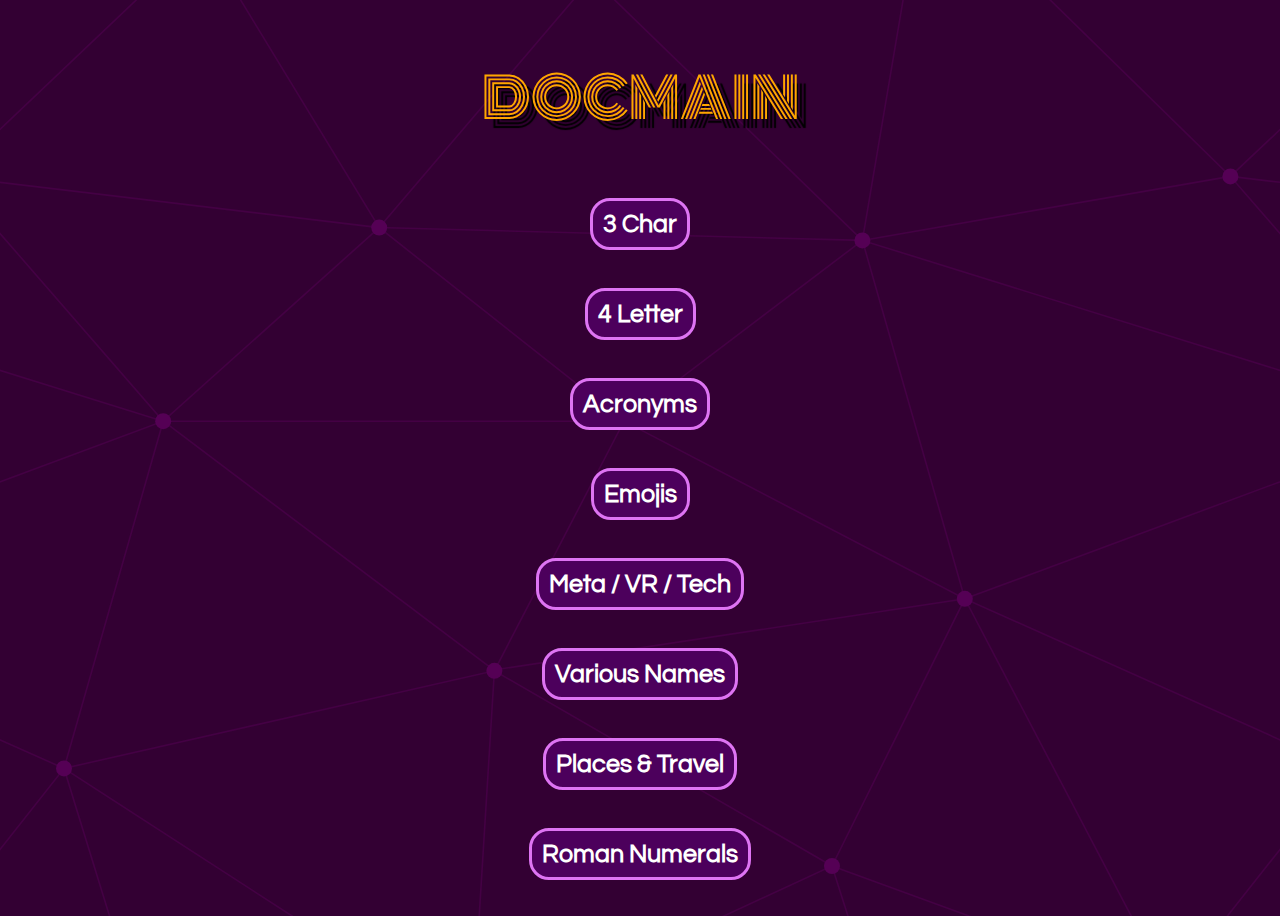
==== index.html @ d722712d "Update index.html" ====
<!DOCTYPE html>
<html lang="en">
<head>
    <meta charset="UTF-8">
    <meta http-equiv="X-UA-Compatible" content="IE=edge">
    <meta name="viewport" content="width=device-width, initial-scale=1.0">
    <link rel="stylesheet" href="style.css">
    <link rel="shortcut icon" href="icon.png" type="image/png">
    <link rel="apple-touch-icon" sizes="57x57" href="/apple-icon-57x57.png">
<link rel="apple-touch-icon" sizes="60x60" href="/apple-icon-60x60.png">
<link rel="apple-touch-icon" sizes="72x72" href="/apple-icon-72x72.png">
<link rel="apple-touch-icon" sizes="76x76" href="/apple-icon-76x76.png">
<link rel="apple-touch-icon" sizes="114x114" href="/apple-icon-114x114.png">
<link rel="apple-touch-icon" sizes="120x120" href="/apple-icon-120x120.png">
<link rel="apple-touch-icon" sizes="144x144" href="/apple-icon-144x144.png">
<link rel="apple-touch-icon" sizes="152x152" href="/apple-icon-152x152.png">
<link rel="apple-touch-icon" sizes="180x180" href="/apple-icon-180x180.png">
<link rel="icon" type="image/png" sizes="192x192"  href="/android-icon-192x192.png">
<link rel="icon" type="image/png" sizes="32x32" href="/favicon-32x32.png">
<link rel="icon" type="image/png" sizes="96x96" href="/favicon-96x96.png">
<link rel="icon" type="image/png" sizes="16x16" href="/favicon-16x16.png">
<link rel="manifest" href="/manifest.json">
<meta name="msapplication-TileColor" content="#ffffff">
<meta name="msapplication-TileImage" content="/ms-icon-144x144.png">
    <title>DOCMAIN</title>
</head>
<body class="bg">
    <div class="head">
        <h1>DOCMAIN</h1>
    </div>
    <div class="domains">
        <a href="3char.html" target="_self">3 Char</a></br>
        <a href="4l.html" target="_self">4 Letter</a></br>
        <a href="acronyms.html" target="_self">Acronyms</a></br>
        <a href="emojis.html" target="_self">Emojis</a></br>
        <a href="meta.html" target="_self">Meta / VR / Tech</a></br>
        <a href="various.html" target="_self">Various Names</a></br>
        <a href="places.html" target="_self">Places & Travel</a></br>
        <a href="roman.html" target="_self">Roman Numerals</a></br>
    </div>
</body>
</html>
---- style.css ----
@import url('https://fonts.googleapis.com/css2?family=Monoton&family=Questrial&display=swap');

body{ 
    background: url(./back.svg) no-repeat center fixed; 
    -webkit-background-size: cover;
    -moz-background-size: cover;
    -o-background-size: cover;
    background-size: cover;
}
.head, .nego, .domains{
    display: flex;
    flex-direction: column;
    align-items: center;
}
.nego p{
    color: rgb(0, 0, 0);
    background-color: white;
    border: 3px solid #000000;
    padding: 10px;
    font-weight: bolder;
}
.head h1{
    font-family: 'Monoton', cursive;
    font-size:55px;
    font-weight: 100;
    text-shadow: 9px 9px 1px black;
    color: rgb(255 165 0);
    padding: 10px;

}
.domains a{
font-family: 'Questrial', sans-serif;
    background-color: rgb(76 0 92);
    padding: 10px;
    margin: 10px;
    font-size: 25px;
    color: rgb(255, 255, 255);
    text-decoration: none;
    font-weight: bolder;
    border: 3px solid #de74f3;
    border-radius: 20px;
}
.domains a:hover{
font-family: 'Questrial', sans-serif;
    background-color: aqua;
    color: black;
    transition: 0.3s;
    border: 3px solid #03a9f4;
}
.domains p{
font-family: 'Questrial', sans-serif;
    font-style: normal;
    font-weight:500;
    font-size: 20px;
}
#desc{
    font-style: italic;
    font-weight: normal;
    font-size: 17px;
}
.domains a, .domains p{
    display: inline;
}
.domains{
    display: flex;
    flex-direction: column;
    flex-wrap: wrap;
}
.HNS{
    font-size: 30px;
    display: inline;
    color: red;
    font-weight: bold;
}
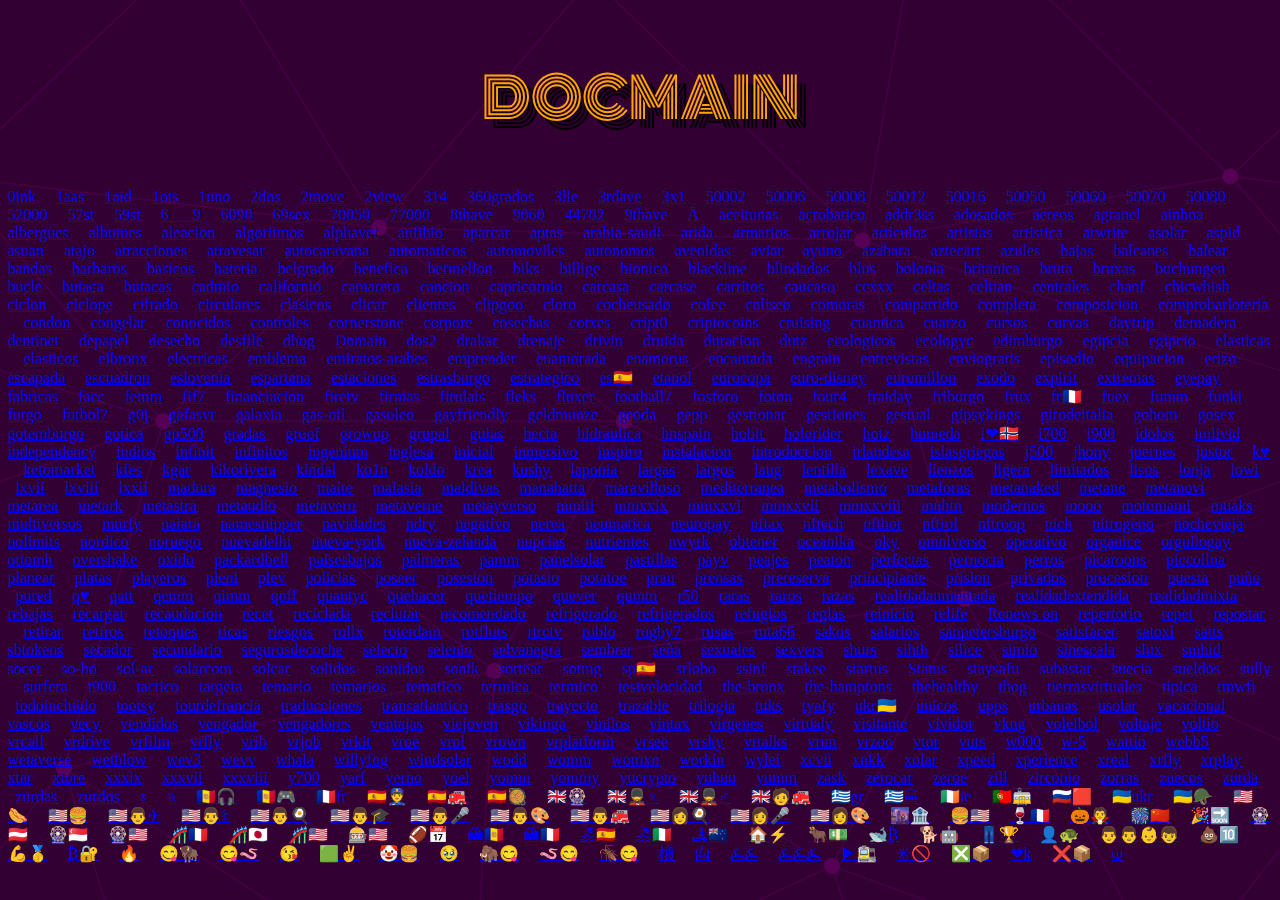
==== commit c6f7eac4: "Update index.html" ====
--- a/index.html
+++ b/index.html
@@ -28,15 +28,3454 @@
     <div class="head">
         <h1>DOCMAIN</h1>
     </div>
-    <div class="domains">
-        <a href="3char.html" target="_self">3 Char</a></br>
-        <a href="4l.html" target="_self">4 Letter</a></br>
-        <a href="acronyms.html" target="_self">Acronyms</a></br>
-        <a href="emojis.html" target="_self">Emojis</a></br>
-        <a href="meta.html" target="_self">Meta / VR / Tech</a></br>
-        <a href="various.html" target="_self">Various Names</a></br>
-        <a href="places.html" target="_self">Places & Travel</a></br>
-        <a href="roman.html" target="_self">Roman Numerals</a></br>
+    <div>
+<tr>
+<td><a href="https://www.namebase.io/domains/0ink/" target="_blank">0ink</a></td>
+<td>&nbsp;</td>
+<td>&nbsp;</td>
+</tr>
+<tr>
+<td><a href="https://www.namebase.io/domains/1aas/" target="_blank">1aas</a></td>
+<td>&nbsp;</td>
+<td>&nbsp;</td>
+</tr>
+<tr>
+<td><a href="https://www.namebase.io/domains/1aid/" target="_blank">1aid</a></td>
+<td>&nbsp;</td>
+<td>&nbsp;</td>
+</tr>
+<tr>
+<td><a href="https://www.namebase.io/domains/1ots/" target="_blank">1ots</a></td>
+<td>&nbsp;</td>
+<td>&nbsp;</td>
+</tr>
+<tr>
+<td><a href="https://www.namebase.io/domains/1uno/" target="_blank">1uno</a></td>
+<td>&nbsp;</td>
+<td>&nbsp;</td>
+</tr>
+<tr>
+<td><a href="https://www.namebase.io/domains/2dos/" target="_blank">2dos</a></td>
+<td>&nbsp;</td>
+<td>&nbsp;</td>
+</tr>
+<tr>
+<td><a href="https://www.namebase.io/domains/2move/" target="_blank">2move</a></td>
+<td>&nbsp;</td>
+<td>&nbsp;</td>
+</tr>
+<tr>
+<td><a href="https://www.namebase.io/domains/2view/" target="_blank">2view</a></td>
+<td>&nbsp;</td>
+<td>&nbsp;</td>
+</tr>
+<tr>
+<td><a href="https://www.namebase.io/domains/314/" target="_blank">314</a></td>
+<td>&nbsp;</td>
+<td>&nbsp;</td>
+</tr>
+<tr>
+<td><a href="https://www.namebase.io/domains/360grados/" target="_blank">360grados</a></td>
+<td>&nbsp;</td>
+<td>&nbsp;</td>
+</tr>
+<tr>
+<td><a href="https://www.namebase.io/domains/3lle/" target="_blank">3lle</a></td>
+<td>&nbsp;</td>
+<td>&nbsp;</td>
+</tr>
+<tr>
+<td><a href="https://www.namebase.io/domains/3rdave/" target="_blank">3rdave</a></td>
+<td>&nbsp;</td>
+<td>&nbsp;</td>
+</tr>
+<tr>
+<td><a href="https://www.namebase.io/domains/3x1/" target="_blank">3x1</a></td>
+<td>&nbsp;</td>
+<td>&nbsp;</td>
+</tr>
+<tr>
+<td><a href="https://www.namebase.io/domains/50002/" target="_blank">50002</a></td>
+<td>&nbsp;</td>
+<td>&nbsp;</td>
+</tr>
+<tr>
+<td><a href="https://www.namebase.io/domains/50006/" target="_blank">50006</a></td>
+<td>&nbsp;</td>
+<td>&nbsp;</td>
+</tr>
+<tr>
+<td><a href="https://www.namebase.io/domains/50008/" target="_blank">50008</a></td>
+<td>&nbsp;</td>
+<td>&nbsp;</td>
+</tr>
+<tr>
+<td><a href="https://www.namebase.io/domains/50012/" target="_blank">50012</a></td>
+<td>&nbsp;</td>
+<td>&nbsp;</td>
+</tr>
+<tr>
+<td><a href="https://www.namebase.io/domains/50016/" target="_blank">50016</a></td>
+<td>&nbsp;</td>
+<td>&nbsp;</td>
+</tr>
+<tr>
+<td><a href="https://www.namebase.io/domains/50050/" target="_blank">50050</a></td>
+<td>&nbsp;</td>
+<td>&nbsp;</td>
+</tr>
+<tr>
+<td><a href="https://www.namebase.io/domains/50060/" target="_blank">50060</a></td>
+<td>&nbsp;</td>
+<td>&nbsp;</td>
+</tr>
+<tr>
+<td><a href="https://www.namebase.io/domains/50070/" target="_blank">50070</a></td>
+<td>&nbsp;</td>
+<td>&nbsp;</td>
+</tr>
+<tr>
+<td><a href="https://www.namebase.io/domains/50080/" target="_blank">50080</a></td>
+<td>&nbsp;</td>
+<td>&nbsp;</td>
+</tr>
+<tr>
+<td><a href="https://www.namebase.io/domains/52000/" target="_blank">52000</a></td>
+<td>&nbsp;</td>
+<td>&nbsp;</td>
+</tr>
+<tr>
+<td><a href="https://www.namebase.io/domains/57st/" target="_blank">57st</a></td>
+<td>&nbsp;</td>
+<td>&nbsp;</td>
+</tr>
+<tr>
+<td><a href="https://www.namebase.io/domains/59st/" target="_blank">59st</a></td>
+<td>&nbsp;</td>
+<td>&nbsp;</td>
+</tr>
+<tr>
+<td><a href="https://www.namebase.io/domains/6___9/" target="_blank">6___9</a></td>
+<td>&nbsp;</td>
+<td>&nbsp;</td>
+</tr>
+<tr>
+<td><a href="https://www.namebase.io/domains/6090/" target="_blank">6090</a></td>
+<td>&nbsp;</td>
+<td>&nbsp;</td>
+</tr>
+<tr>
+<td><a href="https://www.namebase.io/domains/69sex/" target="_blank">69sex</a></td>
+<td>&nbsp;</td>
+<td>&nbsp;</td>
+</tr>
+<tr>
+<td><a href="https://www.namebase.io/domains/70050/" target="_blank">70050</a></td>
+<td>&nbsp;</td>
+<td>&nbsp;</td>
+</tr>
+<tr>
+<td><a href="https://www.namebase.io/domains/77000/" target="_blank">77000</a></td>
+<td>&nbsp;</td>
+<td>&nbsp;</td>
+</tr>
+<tr>
+<td><a href="https://www.namebase.io/domains/8thave/" target="_blank">8thave</a></td>
+<td>&nbsp;</td>
+<td>&nbsp;</td>
+</tr>
+<tr>
+<td><a href="https://www.namebase.io/domains/9060/" target="_blank">9060</a></td>
+<td>&nbsp;</td>
+<td>&nbsp;</td>
+</tr>
+<tr>
+<td><a href="https://www.namebase.io/domains/9-8/" target="_blank">44782</a></td>
+<td>&nbsp;</td>
+<td>&nbsp;</td>
+</tr>
+<tr>
+<td><a href="https://www.namebase.io/domains/9thave/" target="_blank">9thave</a></td>
+<td>&nbsp;</td>
+<td>&nbsp;</td>
+</tr>
+<tr>
+<td><a href="https://www.namebase.io/domains/xn--xda/" target="_blank">Ā</a></td>
+<td>&nbsp;</td>
+<td>&nbsp;</td>
+</tr>
+<tr>
+<td><a href="https://www.namebase.io/domains/aceitunas/" target="_blank">aceitunas</a></td>
+<td>&nbsp;</td>
+<td>&nbsp;</td>
+</tr>
+<tr>
+<td><a href="https://www.namebase.io/domains/acrobatico/" target="_blank">acrobatico</a></td>
+<td>&nbsp;</td>
+<td>&nbsp;</td>
+</tr>
+<tr>
+<td><a href="https://www.namebase.io/domains/addr3ss/" target="_blank">addr3ss</a></td>
+<td>&nbsp;</td>
+<td>&nbsp;</td>
+</tr>
+<tr>
+<td><a href="https://www.namebase.io/domains/adosados/" target="_blank">adosados</a></td>
+<td>&nbsp;</td>
+<td>&nbsp;</td>
+</tr>
+<tr>
+<td><a href="https://www.namebase.io/domains/aereos/" target="_blank">aereos</a></td>
+<td>&nbsp;</td>
+<td>&nbsp;</td>
+</tr>
+<tr>
+<td><a href="https://www.namebase.io/domains/agranel/" target="_blank">agranel</a></td>
+<td>&nbsp;</td>
+<td>&nbsp;</td>
+</tr>
+<tr>
+<td><a href="https://www.namebase.io/domains/ainhoa/" target="_blank">ainhoa</a></td>
+<td>&nbsp;</td>
+<td>&nbsp;</td>
+</tr>
+<tr>
+<td><a href="https://www.namebase.io/domains/albergues/" target="_blank">albergues</a></td>
+<td>&nbsp;</td>
+<td>&nbsp;</td>
+</tr>
+<tr>
+<td><a href="https://www.namebase.io/domains/albumes/" target="_blank">albumes</a></td>
+<td>&nbsp;</td>
+<td>&nbsp;</td>
+</tr>
+<tr>
+<td><a href="https://www.namebase.io/domains/aleacion/" target="_blank">aleacion</a></td>
+<td>&nbsp;</td>
+<td>&nbsp;</td>
+</tr>
+<tr>
+<td><a href="https://www.namebase.io/domains/algoritmos/" target="_blank">algoritmos</a></td>
+<td>&nbsp;</td>
+<td>&nbsp;</td>
+</tr>
+<tr>
+<td><a href="https://www.namebase.io/domains/alphavet/" target="_blank">alphavet</a></td>
+<td>&nbsp;</td>
+<td>&nbsp;</td>
+</tr>
+<tr>
+<td><a href="https://www.namebase.io/domains/anfibio/" target="_blank">anfibio</a></td>
+<td>&nbsp;</td>
+<td>&nbsp;</td>
+</tr>
+<tr>
+<td><a href="https://www.namebase.io/domains/aparcar/" target="_blank">aparcar</a></td>
+<td>&nbsp;</td>
+<td>&nbsp;</td>
+</tr>
+<tr>
+<td><a href="https://www.namebase.io/domains/aptas/" target="_blank">aptas</a></td>
+<td>&nbsp;</td>
+<td>&nbsp;</td>
+</tr>
+<tr>
+<td><a href="https://www.namebase.io/domains/arabia-saudi/" target="_blank">arabia-saudi</a></td>
+<td>&nbsp;</td>
+<td>&nbsp;</td>
+</tr>
+<tr>
+<td><a href="https://www.namebase.io/domains/arida/" target="_blank">arida</a></td>
+<td>&nbsp;</td>
+<td>&nbsp;</td>
+</tr>
+<tr>
+<td><a href="https://www.namebase.io/domains/armarios/" target="_blank">armarios</a></td>
+<td>&nbsp;</td>
+<td>&nbsp;</td>
+</tr>
+<tr>
+<td><a href="https://www.namebase.io/domains/arrojar/" target="_blank">arrojar</a></td>
+<td>&nbsp;</td>
+<td>&nbsp;</td>
+</tr>
+<tr>
+<td><a href="https://www.namebase.io/domains/articulos/" target="_blank">articulos</a></td>
+<td>&nbsp;</td>
+<td>&nbsp;</td>
+</tr>
+<tr>
+<td><a href="https://www.namebase.io/domains/artistas/" target="_blank">artistas</a></td>
+<td>&nbsp;</td>
+<td>&nbsp;</td>
+</tr>
+<tr>
+<td><a href="https://www.namebase.io/domains/artistica/" target="_blank">artistica</a></td>
+<td>&nbsp;</td>
+<td>&nbsp;</td>
+</tr>
+<tr>
+<td><a href="https://www.namebase.io/domains/arwrite/" target="_blank">arwrite</a></td>
+<td>&nbsp;</td>
+<td>&nbsp;</td>
+</tr>
+<tr>
+<td><a href="https://www.namebase.io/domains/asolar/" target="_blank">asolar</a></td>
+<td>&nbsp;</td>
+<td>&nbsp;</td>
+</tr>
+<tr>
+<td><a href="https://www.namebase.io/domains/aspid/" target="_blank">aspid</a></td>
+<td>&nbsp;</td>
+<td>&nbsp;</td>
+</tr>
+<tr>
+<td><a href="https://www.namebase.io/domains/asuan/" target="_blank">asuan</a></td>
+<td>&nbsp;</td>
+<td>&nbsp;</td>
+</tr>
+<tr>
+<td><a href="https://www.namebase.io/domains/atajo/" target="_blank">atajo</a></td>
+<td>&nbsp;</td>
+<td>&nbsp;</td>
+</tr>
+<tr>
+<td><a href="https://www.namebase.io/domains/atracciones/" target="_blank">atracciones</a></td>
+<td>&nbsp;</td>
+<td>&nbsp;</td>
+</tr>
+<tr>
+<td><a href="https://www.namebase.io/domains/atravesar/" target="_blank">atravesar</a></td>
+<td>&nbsp;</td>
+<td>&nbsp;</td>
+</tr>
+<tr>
+<td><a href="https://www.namebase.io/domains/autocaravana/" target="_blank">autocaravana</a></td>
+<td>&nbsp;</td>
+<td>&nbsp;</td>
+</tr>
+<tr>
+<td><a href="https://www.namebase.io/domains/automaticos/" target="_blank">automaticos</a></td>
+<td>&nbsp;</td>
+<td>&nbsp;</td>
+</tr>
+<tr>
+<td><a href="https://www.namebase.io/domains/automoviles/" target="_blank">automoviles</a></td>
+<td>&nbsp;</td>
+<td>&nbsp;</td>
+</tr>
+<tr>
+<td><a href="https://www.namebase.io/domains/autonomos/" target="_blank">autonomos</a></td>
+<td>&nbsp;</td>
+<td>&nbsp;</td>
+</tr>
+<tr>
+<td><a href="https://www.namebase.io/domains/avenidas/" target="_blank">avenidas</a></td>
+<td>&nbsp;</td>
+<td>&nbsp;</td>
+</tr>
+<tr>
+<td><a href="https://www.namebase.io/domains/aviar/" target="_blank">aviar</a></td>
+<td>&nbsp;</td>
+<td>&nbsp;</td>
+</tr>
+<tr>
+<td><a href="https://www.namebase.io/domains/ayuno/" target="_blank">ayuno</a></td>
+<td>&nbsp;</td>
+<td>&nbsp;</td>
+</tr>
+<tr>
+<td><a href="https://www.namebase.io/domains/azahara/" target="_blank">azahara</a></td>
+<td>&nbsp;</td>
+<td>&nbsp;</td>
+</tr>
+<tr>
+<td><a href="https://www.namebase.io/domains/aztecart/" target="_blank">aztecart</a></td>
+<td>&nbsp;</td>
+<td>&nbsp;</td>
+</tr>
+<tr>
+<td><a href="https://www.namebase.io/domains/azules/" target="_blank">azules</a></td>
+<td>&nbsp;</td>
+<td>&nbsp;</td>
+</tr>
+<tr>
+<td><a href="https://www.namebase.io/domains/bajas/" target="_blank">bajas</a></td>
+<td>&nbsp;</td>
+<td>&nbsp;</td>
+</tr>
+<tr>
+<td><a href="https://www.namebase.io/domains/balcanes/" target="_blank">balcanes</a></td>
+<td>&nbsp;</td>
+<td>&nbsp;</td>
+</tr>
+<tr>
+<td><a href="https://www.namebase.io/domains/balear/" target="_blank">balear</a></td>
+<td>&nbsp;</td>
+<td>&nbsp;</td>
+</tr>
+<tr>
+<td><a href="https://www.namebase.io/domains/bandas/" target="_blank">bandas</a></td>
+<td>&nbsp;</td>
+<td>&nbsp;</td>
+</tr>
+<tr>
+<td><a href="https://www.namebase.io/domains/barbaros/" target="_blank">barbaros</a></td>
+<td>&nbsp;</td>
+<td>&nbsp;</td>
+</tr>
+<tr>
+<td><a href="https://www.namebase.io/domains/basicos/" target="_blank">basicos</a></td>
+<td>&nbsp;</td>
+<td>&nbsp;</td>
+</tr>
+<tr>
+<td><a href="https://www.namebase.io/domains/bateria/" target="_blank">bateria</a></td>
+<td>&nbsp;</td>
+<td>&nbsp;</td>
+</tr>
+<tr>
+<td><a href="https://www.namebase.io/domains/belgrado/" target="_blank">belgrado</a></td>
+<td>&nbsp;</td>
+<td>&nbsp;</td>
+</tr>
+<tr>
+<td><a href="https://www.namebase.io/domains/benefica/" target="_blank">benefica</a></td>
+<td>&nbsp;</td>
+<td>&nbsp;</td>
+</tr>
+<tr>
+<td><a href="https://www.namebase.io/domains/bermellon/" target="_blank">bermellon</a></td>
+<td>&nbsp;</td>
+<td>&nbsp;</td>
+</tr>
+<tr>
+<td><a href="https://www.namebase.io/domains/biks/" target="_blank">biks</a></td>
+<td>&nbsp;</td>
+<td>&nbsp;</td>
+</tr>
+<tr>
+<td><a href="https://www.namebase.io/domains/billige/" target="_blank">billige</a></td>
+<td>&nbsp;</td>
+<td>&nbsp;</td>
+</tr>
+<tr>
+<td><a href="https://www.namebase.io/domains/bionico/" target="_blank">bionico</a></td>
+<td>&nbsp;</td>
+<td>&nbsp;</td>
+</tr>
+<tr>
+<td><a href="https://www.namebase.io/domains/blackline/" target="_blank">blackline</a></td>
+<td>&nbsp;</td>
+<td>&nbsp;</td>
+</tr>
+<tr>
+<td><a href="https://www.namebase.io/domains/blindados/" target="_blank">blindados</a></td>
+<td>&nbsp;</td>
+<td>&nbsp;</td>
+</tr>
+<tr>
+<td><a href="https://www.namebase.io/domains/blus/" target="_blank">blus</a></td>
+<td>&nbsp;</td>
+<td>&nbsp;</td>
+</tr>
+<tr>
+<td><a href="https://www.namebase.io/domains/bolonia/" target="_blank">bolonia</a></td>
+<td>&nbsp;</td>
+<td>&nbsp;</td>
+</tr>
+<tr>
+<td><a href="https://www.namebase.io/domains/britanica/" target="_blank">britanica</a></td>
+<td>&nbsp;</td>
+<td>&nbsp;</td>
+</tr>
+<tr>
+<td><a href="https://www.namebase.io/domains/bruta/" target="_blank">bruta</a></td>
+<td>&nbsp;</td>
+<td>&nbsp;</td>
+</tr>
+<tr>
+<td><a href="https://www.namebase.io/domains/bruxas/" target="_blank">bruxas</a></td>
+<td>&nbsp;</td>
+<td>&nbsp;</td>
+</tr>
+<tr>
+<td><a href="https://www.namebase.io/domains/buchungen/" target="_blank">buchungen</a></td>
+<td>&nbsp;</td>
+<td>&nbsp;</td>
+</tr>
+<tr>
+<td><a href="https://www.namebase.io/domains/bucle/" target="_blank">bucle</a></td>
+<td>&nbsp;</td>
+<td>&nbsp;</td>
+</tr>
+<tr>
+<td><a href="https://www.namebase.io/domains/butaca/" target="_blank">butaca</a></td>
+<td>&nbsp;</td>
+<td>&nbsp;</td>
+</tr>
+<tr>
+<td><a href="https://www.namebase.io/domains/butacas/" target="_blank">butacas</a></td>
+<td>&nbsp;</td>
+<td>&nbsp;</td>
+</tr>
+<tr>
+<td><a href="https://www.namebase.io/domains/cadmio/" target="_blank">cadmio</a></td>
+<td>&nbsp;</td>
+<td>&nbsp;</td>
+</tr>
+<tr>
+<td><a href="https://www.namebase.io/domains/californio/" target="_blank">californio</a></td>
+<td>&nbsp;</td>
+<td>&nbsp;</td>
+</tr>
+<tr>
+<td><a href="https://www.namebase.io/domains/camarera/" target="_blank">camarera</a></td>
+<td>&nbsp;</td>
+<td>&nbsp;</td>
+</tr>
+<tr>
+<td><a href="https://www.namebase.io/domains/cancion/" target="_blank">cancion</a></td>
+<td>&nbsp;</td>
+<td>&nbsp;</td>
+</tr>
+<tr>
+<td><a href="https://www.namebase.io/domains/capricornio/" target="_blank">capricornio</a></td>
+<td>&nbsp;</td>
+<td>&nbsp;</td>
+</tr>
+<tr>
+<td><a href="https://www.namebase.io/domains/carcasa/" target="_blank">carcasa</a></td>
+<td>&nbsp;</td>
+<td>&nbsp;</td>
+</tr>
+<tr>
+<td><a href="https://www.namebase.io/domains/carcase/" target="_blank">carcase</a></td>
+<td>&nbsp;</td>
+<td>&nbsp;</td>
+</tr>
+<tr>
+<td><a href="https://www.namebase.io/domains/carritos/" target="_blank">carritos</a></td>
+<td>&nbsp;</td>
+<td>&nbsp;</td>
+</tr>
+<tr>
+<td><a href="https://www.namebase.io/domains/caucaso/" target="_blank">caucaso</a></td>
+<td>&nbsp;</td>
+<td>&nbsp;</td>
+</tr>
+<tr>
+<td><a href="https://www.namebase.io/domains/ccxxx/" target="_blank">ccxxx</a></td>
+<td>&nbsp;</td>
+<td>&nbsp;</td>
+</tr>
+<tr>
+<td><a href="https://www.namebase.io/domains/celtas/" target="_blank">celtas</a></td>
+<td>&nbsp;</td>
+<td>&nbsp;</td>
+</tr>
+<tr>
+<td><a href="https://www.namebase.io/domains/celtian/" target="_blank">celtian</a></td>
+<td>&nbsp;</td>
+<td>&nbsp;</td>
+</tr>
+<tr>
+<td><a href="https://www.namebase.io/domains/centrales/" target="_blank">centrales</a></td>
+<td>&nbsp;</td>
+<td>&nbsp;</td>
+</tr>
+<tr>
+<td><a href="https://www.namebase.io/domains/chanf/" target="_blank">chanf</a></td>
+<td>&nbsp;</td>
+<td>&nbsp;</td>
+</tr>
+<tr>
+<td><a href="https://www.namebase.io/domains/chicwhish/" target="_blank">chicwhish</a></td>
+<td>&nbsp;</td>
+<td>&nbsp;</td>
+</tr>
+<tr>
+<td><a href="https://www.namebase.io/domains/ciclon/" target="_blank">ciclon</a></td>
+<td>&nbsp;</td>
+<td>&nbsp;</td>
+</tr>
+<tr>
+<td><a href="https://www.namebase.io/domains/ciclope/" target="_blank">ciclope</a></td>
+<td>&nbsp;</td>
+<td>&nbsp;</td>
+</tr>
+<tr>
+<td><a href="https://www.namebase.io/domains/cifrado/" target="_blank">cifrado</a></td>
+<td>&nbsp;</td>
+<td>&nbsp;</td>
+</tr>
+<tr>
+<td><a href="https://www.namebase.io/domains/circulares/" target="_blank">circulares</a></td>
+<td>&nbsp;</td>
+<td>&nbsp;</td>
+</tr>
+<tr>
+<td><a href="https://www.namebase.io/domains/clasicos/" target="_blank">clasicos</a></td>
+<td>&nbsp;</td>
+<td>&nbsp;</td>
+</tr>
+<tr>
+<td><a href="https://www.namebase.io/domains/clicar/" target="_blank">clicar</a></td>
+<td>&nbsp;</td>
+<td>&nbsp;</td>
+</tr>
+<tr>
+<td><a href="https://www.namebase.io/domains/clientes/" target="_blank">clientes</a></td>
+<td>&nbsp;</td>
+<td>&nbsp;</td>
+</tr>
+<tr>
+<td><a href="https://www.namebase.io/domains/clipgoo/" target="_blank">clipgoo</a></td>
+<td>&nbsp;</td>
+<td>&nbsp;</td>
+</tr>
+<tr>
+<td><a href="https://www.namebase.io/domains/cloro/" target="_blank">cloro</a></td>
+<td>&nbsp;</td>
+<td>&nbsp;</td>
+</tr>
+<tr>
+<td><a href="https://www.namebase.io/domains/cocheusado/" target="_blank">cocheusado</a></td>
+<td>&nbsp;</td>
+<td>&nbsp;</td>
+</tr>
+<tr>
+<td><a href="https://www.namebase.io/domains/cofee/" target="_blank">cofee</a></td>
+<td>&nbsp;</td>
+<td>&nbsp;</td>
+</tr>
+<tr>
+<td><a href="https://www.namebase.io/domains/coliseo/" target="_blank">coliseo</a></td>
+<td>&nbsp;</td>
+<td>&nbsp;</td>
+</tr>
+<tr>
+<td><a href="https://www.namebase.io/domains/comoras/" target="_blank">comoras</a></td>
+<td>&nbsp;</td>
+<td>&nbsp;</td>
+</tr>
+<tr>
+<td><a href="https://www.namebase.io/domains/compartido/" target="_blank">compartido</a></td>
+<td>&nbsp;</td>
+<td>&nbsp;</td>
+</tr>
+<tr>
+<td><a href="https://www.namebase.io/domains/completa/" target="_blank">completa</a></td>
+<td>&nbsp;</td>
+<td>&nbsp;</td>
+</tr>
+<tr>
+<td><a href="https://www.namebase.io/domains/composicion/" target="_blank">composicion</a></td>
+<td>&nbsp;</td>
+<td>&nbsp;</td>
+</tr>
+<tr>
+<td><a href="https://www.namebase.io/domains/comprobarloteria/" target="_blank">comprobarloteria</a></td>
+<td>&nbsp;</td>
+<td>&nbsp;</td>
+</tr>
+<tr>
+<td><a href="https://www.namebase.io/domains/condon/" target="_blank">condon</a></td>
+<td>&nbsp;</td>
+<td>&nbsp;</td>
+</tr>
+<tr>
+<td><a href="https://www.namebase.io/domains/congelar/" target="_blank">congelar</a></td>
+<td>&nbsp;</td>
+<td>&nbsp;</td>
+</tr>
+<tr>
+<td><a href="https://www.namebase.io/domains/conocidos/" target="_blank">conocidos</a></td>
+<td>&nbsp;</td>
+<td>&nbsp;</td>
+</tr>
+<tr>
+<td><a href="https://www.namebase.io/domains/controles/" target="_blank">controles</a></td>
+<td>&nbsp;</td>
+<td>&nbsp;</td>
+</tr>
+<tr>
+<td><a href="https://www.namebase.io/domains/cornerstone/" target="_blank">cornerstone</a></td>
+<td>&nbsp;</td>
+<td>&nbsp;</td>
+</tr>
+<tr>
+<td><a href="https://www.namebase.io/domains/corpore/" target="_blank">corpore</a></td>
+<td>&nbsp;</td>
+<td>&nbsp;</td>
+</tr>
+<tr>
+<td><a href="https://www.namebase.io/domains/cosechas/" target="_blank">cosechas</a></td>
+<td>&nbsp;</td>
+<td>&nbsp;</td>
+</tr>
+<tr>
+<td><a href="https://www.namebase.io/domains/cotxes/" target="_blank">cotxes</a></td>
+<td>&nbsp;</td>
+<td>&nbsp;</td>
+</tr>
+<tr>
+<td><a href="https://www.namebase.io/domains/cript0/" target="_blank">cript0</a></td>
+<td>&nbsp;</td>
+<td>&nbsp;</td>
+</tr>
+<tr>
+<td><a href="https://www.namebase.io/domains/criptocoins/" target="_blank">criptocoins</a></td>
+<td>&nbsp;</td>
+<td>&nbsp;</td>
+</tr>
+<tr>
+<td><a href="https://www.namebase.io/domains/cruising/" target="_blank">cruising</a></td>
+<td>&nbsp;</td>
+<td>&nbsp;</td>
+</tr>
+<tr>
+<td><a href="https://www.namebase.io/domains/cuantica/" target="_blank">cuantica</a></td>
+<td>&nbsp;</td>
+<td>&nbsp;</td>
+</tr>
+<tr>
+<td><a href="https://www.namebase.io/domains/cuarzo/" target="_blank">cuarzo</a></td>
+<td>&nbsp;</td>
+<td>&nbsp;</td>
+</tr>
+<tr>
+<td><a href="https://www.namebase.io/domains/cursos/" target="_blank">cursos</a></td>
+<td>&nbsp;</td>
+<td>&nbsp;</td>
+</tr>
+<tr>
+<td><a href="https://www.namebase.io/domains/curvas/" target="_blank">curvas</a></td>
+<td>&nbsp;</td>
+<td>&nbsp;</td>
+</tr>
+<tr>
+<td><a href="https://www.namebase.io/domains/daytrip/" target="_blank">daytrip</a></td>
+<td>&nbsp;</td>
+<td>&nbsp;</td>
+</tr>
+<tr>
+<td><a href="https://www.namebase.io/domains/demadera/" target="_blank">demadera</a></td>
+<td>&nbsp;</td>
+<td>&nbsp;</td>
+</tr>
+<tr>
+<td><a href="https://www.namebase.io/domains/dentinet/" target="_blank">dentinet</a></td>
+<td>&nbsp;</td>
+<td>&nbsp;</td>
+</tr>
+<tr>
+<td><a href="https://www.namebase.io/domains/depapel/" target="_blank">depapel</a></td>
+<td>&nbsp;</td>
+<td>&nbsp;</td>
+</tr>
+<tr>
+<td><a href="https://www.namebase.io/domains/desecho/" target="_blank">desecho</a></td>
+<td>&nbsp;</td>
+<td>&nbsp;</td>
+</tr>
+<tr>
+<td><a href="https://www.namebase.io/domains/desfile/" target="_blank">desfile</a></td>
+<td>&nbsp;</td>
+<td>&nbsp;</td>
+</tr>
+<tr>
+<td><a href="https://www.namebase.io/domains/dhog/" target="_blank">dhog</a></td>
+<td>&nbsp;</td>
+<td>&nbsp;</td>
+</tr>
+<tr>
+<td><a href="https://www.namebase.io/domains/Domain target=_blank">Domain</a></td>
+<td>&nbsp;</td>
+<td>&nbsp;</td>
+</tr>
+<tr>
+<td><a href="https://www.namebase.io/domains/dos2/" target="_blank">dos2</a></td>
+<td>&nbsp;</td>
+<td>&nbsp;</td>
+</tr>
+<tr>
+<td><a href="https://www.namebase.io/domains/drakar/" target="_blank">drakar</a></td>
+<td>&nbsp;</td>
+<td>&nbsp;</td>
+</tr>
+<tr>
+<td><a href="https://www.namebase.io/domains/drenaje/" target="_blank">drenaje</a></td>
+<td>&nbsp;</td>
+<td>&nbsp;</td>
+</tr>
+<tr>
+<td><a href="https://www.namebase.io/domains/drivin/" target="_blank">drivin</a></td>
+<td>&nbsp;</td>
+<td>&nbsp;</td>
+</tr>
+<tr>
+<td><a href="https://www.namebase.io/domains/druida/" target="_blank">druida</a></td>
+<td>&nbsp;</td>
+<td>&nbsp;</td>
+</tr>
+<tr>
+<td><a href="https://www.namebase.io/domains/duracion/" target="_blank">duracion</a></td>
+<td>&nbsp;</td>
+<td>&nbsp;</td>
+</tr>
+<tr>
+<td><a href="https://www.namebase.io/domains/dutz/" target="_blank">dutz</a></td>
+<td>&nbsp;</td>
+<td>&nbsp;</td>
+</tr>
+<tr>
+<td><a href="https://www.namebase.io/domains/ecologicos/" target="_blank">ecologicos</a></td>
+<td>&nbsp;</td>
+<td>&nbsp;</td>
+</tr>
+<tr>
+<td><a href="https://www.namebase.io/domains/ecologyc/" target="_blank">ecologyc</a></td>
+<td>&nbsp;</td>
+<td>&nbsp;</td>
+</tr>
+<tr>
+<td><a href="https://www.namebase.io/domains/edimburgo/" target="_blank">edimburgo</a></td>
+<td>&nbsp;</td>
+<td>&nbsp;</td>
+</tr>
+<tr>
+<td><a href="https://www.namebase.io/domains/egipcia/" target="_blank">egipcia</a></td>
+<td>&nbsp;</td>
+<td>&nbsp;</td>
+</tr>
+<tr>
+<td><a href="https://www.namebase.io/domains/egipcio/" target="_blank">egipcio</a></td>
+<td>&nbsp;</td>
+<td>&nbsp;</td>
+</tr>
+<tr>
+<td><a href="https://www.namebase.io/domains/elasticas/" target="_blank">elasticas</a></td>
+<td>&nbsp;</td>
+<td>&nbsp;</td>
+</tr>
+<tr>
+<td><a href="https://www.namebase.io/domains/elasticos/" target="_blank">elasticos</a></td>
+<td>&nbsp;</td>
+<td>&nbsp;</td>
+</tr>
+<tr>
+<td><a href="https://www.namebase.io/domains/elbronx/" target="_blank">elbronx</a></td>
+<td>&nbsp;</td>
+<td>&nbsp;</td>
+</tr>
+<tr>
+<td><a href="https://www.namebase.io/domains/electricas/" target="_blank">electricas</a></td>
+<td>&nbsp;</td>
+<td>&nbsp;</td>
+</tr>
+<tr>
+<td><a href="https://www.namebase.io/domains/emblema/" target="_blank">emblema</a></td>
+<td>&nbsp;</td>
+<td>&nbsp;</td>
+</tr>
+<tr>
+<td><a href="https://www.namebase.io/domains/emiratos-arabes/" target="_blank">emiratos-arabes</a></td>
+<td>&nbsp;</td>
+<td>&nbsp;</td>
+</tr>
+<tr>
+<td><a href="https://www.namebase.io/domains/emprender/" target="_blank">emprender</a></td>
+<td>&nbsp;</td>
+<td>&nbsp;</td>
+</tr>
+<tr>
+<td><a href="https://www.namebase.io/domains/enamorada/" target="_blank">enamorada</a></td>
+<td>&nbsp;</td>
+<td>&nbsp;</td>
+</tr>
+<tr>
+<td><a href="https://www.namebase.io/domains/enamorus/" target="_blank">enamorus</a></td>
+<td>&nbsp;</td>
+<td>&nbsp;</td>
+</tr>
+<tr>
+<td><a href="https://www.namebase.io/domains/encantada/" target="_blank">encantada</a></td>
+<td>&nbsp;</td>
+<td>&nbsp;</td>
+</tr>
+<tr>
+<td><a href="https://www.namebase.io/domains/engrain/" target="_blank">engrain</a></td>
+<td>&nbsp;</td>
+<td>&nbsp;</td>
+</tr>
+<tr>
+<td><a href="https://www.namebase.io/domains/entrevistas/" target="_blank">entrevistas</a></td>
+<td>&nbsp;</td>
+<td>&nbsp;</td>
+</tr>
+<tr>
+<td><a href="https://www.namebase.io/domains/enviogratis/" target="_blank">enviogratis</a></td>
+<td>&nbsp;</td>
+<td>&nbsp;</td>
+</tr>
+<tr>
+<td><a href="https://www.namebase.io/domains/episodio/" target="_blank">episodio</a></td>
+<td>&nbsp;</td>
+<td>&nbsp;</td>
+</tr>
+<tr>
+<td><a href="https://www.namebase.io/domains/equipacion/" target="_blank">equipacion</a></td>
+<td>&nbsp;</td>
+<td>&nbsp;</td>
+</tr>
+<tr>
+<td><a href="https://www.namebase.io/domains/erizo/" target="_blank">erizo</a></td>
+<td>&nbsp;</td>
+<td>&nbsp;</td>
+</tr>
+<tr>
+<td><a href="https://www.namebase.io/domains/escapada/" target="_blank">escapada</a></td>
+<td>&nbsp;</td>
+<td>&nbsp;</td>
+</tr>
+<tr>
+<td><a href="https://www.namebase.io/domains/escuadron/" target="_blank">escuadron</a></td>
+<td>&nbsp;</td>
+<td>&nbsp;</td>
+</tr>
+<tr>
+<td><a href="https://www.namebase.io/domains/eslovenia/" target="_blank">eslovenia</a></td>
+<td>&nbsp;</td>
+<td>&nbsp;</td>
+</tr>
+<tr>
+<td><a href="https://www.namebase.io/domains/espartana/" target="_blank">espartana</a></td>
+<td>&nbsp;</td>
+<td>&nbsp;</td>
+</tr>
+<tr>
+<td><a href="https://www.namebase.io/domains/estaciones/" target="_blank">estaciones</a></td>
+<td>&nbsp;</td>
+<td>&nbsp;</td>
+</tr>
+<tr>
+<td><a href="https://www.namebase.io/domains/estrasburgo/" target="_blank">estrasburgo</a></td>
+<td>&nbsp;</td>
+<td>&nbsp;</td>
+</tr>
+<tr>
+<td><a href="https://www.namebase.io/domains/estrategico/" target="_blank">estrategico</a></td>
+<td>&nbsp;</td>
+<td>&nbsp;</td>
+</tr>
+<tr>
+<td><a href="https://www.namebase.io/domains/xn--es-o352apa/" target="_blank">es🇪🇦</a></td>
+<td>&nbsp;</td>
+<td>&nbsp;</td>
+</tr>
+<tr>
+<td><a href="https://www.namebase.io/domains/etanol/" target="_blank">etanol</a></td>
+<td>&nbsp;</td>
+<td>&nbsp;</td>
+</tr>
+<tr>
+<td><a href="https://www.namebase.io/domains/eurocopa/" target="_blank">eurocopa</a></td>
+<td>&nbsp;</td>
+<td>&nbsp;</td>
+</tr>
+<tr>
+<td><a href="https://www.namebase.io/domains/euro-disney/" target="_blank">euro-disney</a></td>
+<td>&nbsp;</td>
+<td>&nbsp;</td>
+</tr>
+<tr>
+<td><a href="https://www.namebase.io/domains/euromillon/" target="_blank">euromillon</a></td>
+<td>&nbsp;</td>
+<td>&nbsp;</td>
+</tr>
+<tr>
+<td><a href="https://www.namebase.io/domains/exodo/" target="_blank">exodo</a></td>
+<td>&nbsp;</td>
+<td>&nbsp;</td>
+</tr>
+<tr>
+<td><a href="https://www.namebase.io/domains/expirit/" target="_blank">expirit</a></td>
+<td>&nbsp;</td>
+<td>&nbsp;</td>
+</tr>
+<tr>
+<td><a href="https://www.namebase.io/domains/extremas/" target="_blank">extremas</a></td>
+<td>&nbsp;</td>
+<td>&nbsp;</td>
+</tr>
+<tr>
+<td><a href="https://www.namebase.io/domains/eyepay/" target="_blank">eyepay</a></td>
+<td>&nbsp;</td>
+<td>&nbsp;</td>
+</tr>
+<tr>
+<td><a href="https://www.namebase.io/domains/fabricas/" target="_blank">fabricas</a></td>
+<td>&nbsp;</td>
+<td>&nbsp;</td>
+</tr>
+<tr>
+<td><a href="https://www.namebase.io/domains/facc/" target="_blank">facc</a></td>
+<td>&nbsp;</td>
+<td>&nbsp;</td>
+</tr>
+<tr>
+<td><a href="https://www.namebase.io/domains/femm/" target="_blank">femm</a></td>
+<td>&nbsp;</td>
+<td>&nbsp;</td>
+</tr>
+<tr>
+<td><a href="https://www.namebase.io/domains/fif7/" target="_blank">fif7</a></td>
+<td>&nbsp;</td>
+<td>&nbsp;</td>
+</tr>
+<tr>
+<td><a href="https://www.namebase.io/domains/financiacion/" target="_blank">financiacion</a></td>
+<td>&nbsp;</td>
+<td>&nbsp;</td>
+</tr>
+<tr>
+<td><a href="https://www.namebase.io/domains/firetv/" target="_blank">firetv</a></td>
+<td>&nbsp;</td>
+<td>&nbsp;</td>
+</tr>
+<tr>
+<td><a href="https://www.namebase.io/domains/firmas/" target="_blank">firmas</a></td>
+<td>&nbsp;</td>
+<td>&nbsp;</td>
+</tr>
+<tr>
+<td><a href="https://www.namebase.io/domains/firulais/" target="_blank">firulais</a></td>
+<td>&nbsp;</td>
+<td>&nbsp;</td>
+</tr>
+<tr>
+<td><a href="https://www.namebase.io/domains/fleks/" target="_blank">fleks</a></td>
+<td>&nbsp;</td>
+<td>&nbsp;</td>
+</tr>
+<tr>
+<td><a href="https://www.namebase.io/domains/fluxer/" target="_blank">fluxer</a></td>
+<td>&nbsp;</td>
+<td>&nbsp;</td>
+</tr>
+<tr>
+<td><a href="https://www.namebase.io/domains/football7/" target="_blank">football7</a></td>
+<td>&nbsp;</td>
+<td>&nbsp;</td>
+</tr>
+<tr>
+<td><a href="https://www.namebase.io/domains/fosforo/" target="_blank">fosforo</a></td>
+<td>&nbsp;</td>
+<td>&nbsp;</td>
+</tr>
+<tr>
+<td><a href="https://www.namebase.io/domains/foton/" target="_blank">foton</a></td>
+<td>&nbsp;</td>
+<td>&nbsp;</td>
+</tr>
+<tr>
+<td><a href="https://www.namebase.io/domains/four4/" target="_blank">four4</a></td>
+<td>&nbsp;</td>
+<td>&nbsp;</td>
+</tr>
+<tr>
+<td><a href="https://www.namebase.io/domains/fraiday/" target="_blank">fraiday</a></td>
+<td>&nbsp;</td>
+<td>&nbsp;</td>
+</tr>
+<tr>
+<td><a href="https://www.namebase.io/domains/friburgo/" target="_blank">friburgo</a></td>
+<td>&nbsp;</td>
+<td>&nbsp;</td>
+</tr>
+<tr>
+<td><a href="https://www.namebase.io/domains/frux/" target="_blank">frux</a></td>
+<td>&nbsp;</td>
+<td>&nbsp;</td>
+</tr>
+<tr>
+<td><a href="https://www.namebase.io/domains/xn--fr-u352arb/" target="_blank">fr🇨🇵</a></td>
+<td>&nbsp;</td>
+<td>&nbsp;</td>
+</tr>
+<tr>
+<td><a href="https://www.namebase.io/domains/fuex/" target="_blank">fuex</a></td>
+<td>&nbsp;</td>
+<td>&nbsp;</td>
+</tr>
+<tr>
+<td><a href="https://www.namebase.io/domains/fumm/" target="_blank">fumm</a></td>
+<td>&nbsp;</td>
+<td>&nbsp;</td>
+</tr>
+<tr>
+<td><a href="https://www.namebase.io/domains/funki/" target="_blank">funki</a></td>
+<td>&nbsp;</td>
+<td>&nbsp;</td>
+</tr>
+<tr>
+<td><a href="https://www.namebase.io/domains/furgo/" target="_blank">furgo</a></td>
+<td>&nbsp;</td>
+<td>&nbsp;</td>
+</tr>
+<tr>
+<td><a href="https://www.namebase.io/domains/futbol7/" target="_blank">futbol7</a></td>
+<td>&nbsp;</td>
+<td>&nbsp;</td>
+</tr>
+<tr>
+<td><a href="https://www.namebase.io/domains/g0j/" target="_blank">g0j</a></td>
+<td>&nbsp;</td>
+<td>&nbsp;</td>
+</tr>
+<tr>
+<td><a href="https://www.namebase.io/domains/gafasvr/" target="_blank">gafasvr</a></td>
+<td>&nbsp;</td>
+<td>&nbsp;</td>
+</tr>
+<tr>
+<td><a href="https://www.namebase.io/domains/galaxia/" target="_blank">galaxia</a></td>
+<td>&nbsp;</td>
+<td>&nbsp;</td>
+</tr>
+<tr>
+<td><a href="https://www.namebase.io/domains/gas-oil/" target="_blank">gas-oil</a></td>
+<td>&nbsp;</td>
+<td>&nbsp;</td>
+</tr>
+<tr>
+<td><a href="https://www.namebase.io/domains/gasoleo/" target="_blank">gasoleo</a></td>
+<td>&nbsp;</td>
+<td>&nbsp;</td>
+</tr>
+<tr>
+<td><a href="https://www.namebase.io/domains/gayfriendly/" target="_blank">gayfriendly</a></td>
+<td>&nbsp;</td>
+<td>&nbsp;</td>
+</tr>
+<tr>
+<td><a href="https://www.namebase.io/domains/geldmunze/" target="_blank">geldmunze</a></td>
+<td>&nbsp;</td>
+<td>&nbsp;</td>
+</tr>
+<tr>
+<td><a href="https://www.namebase.io/domains/geoda/" target="_blank">geoda</a></td>
+<td>&nbsp;</td>
+<td>&nbsp;</td>
+</tr>
+<tr>
+<td><a href="https://www.namebase.io/domains/gepp/" target="_blank">gepp</a></td>
+<td>&nbsp;</td>
+<td>&nbsp;</td>
+</tr>
+<tr>
+<td><a href="https://www.namebase.io/domains/gestionar/" target="_blank">gestionar</a></td>
+<td>&nbsp;</td>
+<td>&nbsp;</td>
+</tr>
+<tr>
+<td><a href="https://www.namebase.io/domains/gestiones/" target="_blank">gestiones</a></td>
+<td>&nbsp;</td>
+<td>&nbsp;</td>
+</tr>
+<tr>
+<td><a href="https://www.namebase.io/domains/gestual/" target="_blank">gestual</a></td>
+<td>&nbsp;</td>
+<td>&nbsp;</td>
+</tr>
+<tr>
+<td><a href="https://www.namebase.io/domains/gipsykings/" target="_blank">gipsykings</a></td>
+<td>&nbsp;</td>
+<td>&nbsp;</td>
+</tr>
+<tr>
+<td><a href="https://www.namebase.io/domains/girodeitalia/" target="_blank">girodeitalia</a></td>
+<td>&nbsp;</td>
+<td>&nbsp;</td>
+</tr>
+<tr>
+<td><a href="https://www.namebase.io/domains/gohom/" target="_blank">gohom</a></td>
+<td>&nbsp;</td>
+<td>&nbsp;</td>
+</tr>
+<tr>
+<td><a href="https://www.namebase.io/domains/gosex/" target="_blank">gosex</a></td>
+<td>&nbsp;</td>
+<td>&nbsp;</td>
+</tr>
+<tr>
+<td><a href="https://www.namebase.io/domains/gotemburgo/" target="_blank">gotemburgo</a></td>
+<td>&nbsp;</td>
+<td>&nbsp;</td>
+</tr>
+<tr>
+<td><a href="https://www.namebase.io/domains/gotica/" target="_blank">gotica</a></td>
+<td>&nbsp;</td>
+<td>&nbsp;</td>
+</tr>
+<tr>
+<td><a href="https://www.namebase.io/domains/gp500/" target="_blank">gp500</a></td>
+<td>&nbsp;</td>
+<td>&nbsp;</td>
+</tr>
+<tr>
+<td><a href="https://www.namebase.io/domains/gradas/" target="_blank">gradas</a></td>
+<td>&nbsp;</td>
+<td>&nbsp;</td>
+</tr>
+<tr>
+<td><a href="https://www.namebase.io/domains/groof/" target="_blank">groof</a></td>
+<td>&nbsp;</td>
+<td>&nbsp;</td>
+</tr>
+<tr>
+<td><a href="https://www.namebase.io/domains/growup/" target="_blank">growup</a></td>
+<td>&nbsp;</td>
+<td>&nbsp;</td>
+</tr>
+<tr>
+<td><a href="https://www.namebase.io/domains/grupal/" target="_blank">grupal</a></td>
+<td>&nbsp;</td>
+<td>&nbsp;</td>
+</tr>
+<tr>
+<td><a href="https://www.namebase.io/domains/guias/" target="_blank">guias</a></td>
+<td>&nbsp;</td>
+<td>&nbsp;</td>
+</tr>
+<tr>
+<td><a href="https://www.namebase.io/domains/hecta/" target="_blank">hecta</a></td>
+<td>&nbsp;</td>
+<td>&nbsp;</td>
+</tr>
+<tr>
+<td><a href="https://www.namebase.io/domains/hidraulica/" target="_blank">hidraulica</a></td>
+<td>&nbsp;</td>
+<td>&nbsp;</td>
+</tr>
+<tr>
+<td><a href="https://www.namebase.io/domains/hnspain/" target="_blank">hnspain</a></td>
+<td>&nbsp;</td>
+<td>&nbsp;</td>
+</tr>
+<tr>
+<td><a href="https://www.namebase.io/domains/hobit/" target="_blank">hobit</a></td>
+<td>&nbsp;</td>
+<td>&nbsp;</td>
+</tr>
+<tr>
+<td><a href="https://www.namebase.io/domains/holorider/" target="_blank">holorider</a></td>
+<td>&nbsp;</td>
+<td>&nbsp;</td>
+</tr>
+<tr>
+<td><a href="https://www.namebase.io/domains/hotz/" target="_blank">hotz</a></td>
+<td>&nbsp;</td>
+<td>&nbsp;</td>
+</tr>
+<tr>
+<td><a href="https://www.namebase.io/domains/humeda/" target="_blank">humeda</a></td>
+<td>&nbsp;</td>
+<td>&nbsp;</td>
+</tr>
+<tr>
+<td><a href="https://www.namebase.io/domains/xn--i-7iqv676qkca/" target="_blank">i❤🇧🇻</a></td>
+<td>&nbsp;</td>
+<td>&nbsp;</td>
+</tr>
+<tr>
+<td><a href="https://www.namebase.io/domains/i700/" target="_blank">i700</a></td>
+<td>&nbsp;</td>
+<td>&nbsp;</td>
+</tr>
+<tr>
+<td><a href="https://www.namebase.io/domains/i900/" target="_blank">i900</a></td>
+<td>&nbsp;</td>
+<td>&nbsp;</td>
+</tr>
+<tr>
+<td><a href="https://www.namebase.io/domains/idolos/" target="_blank">idolos</a></td>
+<td>&nbsp;</td>
+<td>&nbsp;</td>
+</tr>
+<tr>
+<td><a href="https://www.namebase.io/domains/imlivid/" target="_blank">imlivid</a></td>
+<td>&nbsp;</td>
+<td>&nbsp;</td>
+</tr>
+<tr>
+<td><a href="https://www.namebase.io/domains/independency/" target="_blank">independency</a></td>
+<td>&nbsp;</td>
+<td>&nbsp;</td>
+</tr>
+<tr>
+<td><a href="https://www.namebase.io/domains/indios/" target="_blank">indios</a></td>
+<td>&nbsp;</td>
+<td>&nbsp;</td>
+</tr>
+<tr>
+<td><a href="https://www.namebase.io/domains/infinit/" target="_blank">infinit</a></td>
+<td>&nbsp;</td>
+<td>&nbsp;</td>
+</tr>
+<tr>
+<td><a href="https://www.namebase.io/domains/infinitos/" target="_blank">infinitos</a></td>
+<td>&nbsp;</td>
+<td>&nbsp;</td>
+</tr>
+<tr>
+<td><a href="https://www.namebase.io/domains/ingenium/" target="_blank">ingenium</a></td>
+<td>&nbsp;</td>
+<td>&nbsp;</td>
+</tr>
+<tr>
+<td><a href="https://www.namebase.io/domains/inglesa/" target="_blank">inglesa</a></td>
+<td>&nbsp;</td>
+<td>&nbsp;</td>
+</tr>
+<tr>
+<td><a href="https://www.namebase.io/domains/inicial/" target="_blank">inicial</a></td>
+<td>&nbsp;</td>
+<td>&nbsp;</td>
+</tr>
+<tr>
+<td><a href="https://www.namebase.io/domains/inmersivo/" target="_blank">inmersivo</a></td>
+<td>&nbsp;</td>
+<td>&nbsp;</td>
+</tr>
+<tr>
+<td><a href="https://www.namebase.io/domains/inspiro/" target="_blank">inspiro</a></td>
+<td>&nbsp;</td>
+<td>&nbsp;</td>
+</tr>
+<tr>
+<td><a href="https://www.namebase.io/domains/instalacion/" target="_blank">instalacion</a></td>
+<td>&nbsp;</td>
+<td>&nbsp;</td>
+</tr>
+<tr>
+<td><a href="https://www.namebase.io/domains/introduccion/" target="_blank">introduccion</a></td>
+<td>&nbsp;</td>
+<td>&nbsp;</td>
+</tr>
+<tr>
+<td><a href="https://www.namebase.io/domains/irlandesa/" target="_blank">irlandesa</a></td>
+<td>&nbsp;</td>
+<td>&nbsp;</td>
+</tr>
+<tr>
+<td><a href="https://www.namebase.io/domains/islasgriegas/" target="_blank">islasgriegas</a></td>
+<td>&nbsp;</td>
+<td>&nbsp;</td>
+</tr>
+<tr>
+<td><a href="https://www.namebase.io/domains/j500/" target="_blank">j500</a></td>
+<td>&nbsp;</td>
+<td>&nbsp;</td>
+</tr>
+<tr>
+<td><a href="https://www.namebase.io/domains/jhony/" target="_blank">jhony</a></td>
+<td>&nbsp;</td>
+<td>&nbsp;</td>
+</tr>
+<tr>
+<td><a href="https://www.namebase.io/domains/juernes/" target="_blank">juernes</a></td>
+<td>&nbsp;</td>
+<td>&nbsp;</td>
+</tr>
+<tr>
+<td><a href="https://www.namebase.io/domains/justor/" target="_blank">justor</a></td>
+<td>&nbsp;</td>
+<td>&nbsp;</td>
+</tr>
+<tr>
+<td><a href="https://www.namebase.io/domains/xn--k-n3p/" target="_blank">k♥</a></td>
+<td>&nbsp;</td>
+<td>&nbsp;</td>
+</tr>
+<tr>
+<td><a href="https://www.namebase.io/domains/ketomarket/" target="_blank">ketomarket</a></td>
+<td>&nbsp;</td>
+<td>&nbsp;</td>
+</tr>
+<tr>
+<td><a href="https://www.namebase.io/domains/kfes/" target="_blank">kfes</a></td>
+<td>&nbsp;</td>
+<td>&nbsp;</td>
+</tr>
+<tr>
+<td><a href="https://www.namebase.io/domains/kgar/" target="_blank">kgar</a></td>
+<td>&nbsp;</td>
+<td>&nbsp;</td>
+</tr>
+<tr>
+<td><a href="https://www.namebase.io/domains/kikorivera/" target="_blank">kikorivera</a></td>
+<td>&nbsp;</td>
+<td>&nbsp;</td>
+</tr>
+<tr>
+<td><a href="https://www.namebase.io/domains/kindal/" target="_blank">kindal</a></td>
+<td>&nbsp;</td>
+<td>&nbsp;</td>
+</tr>
+<tr>
+<td><a href="https://www.namebase.io/domains/ko1n/" target="_blank">ko1n</a></td>
+<td>&nbsp;</td>
+<td>&nbsp;</td>
+</tr>
+<tr>
+<td><a href="https://www.namebase.io/domains/koldo/" target="_blank">koldo</a></td>
+<td>&nbsp;</td>
+<td>&nbsp;</td>
+</tr>
+<tr>
+<td><a href="https://www.namebase.io/domains/krea/" target="_blank">krea</a></td>
+<td>&nbsp;</td>
+<td>&nbsp;</td>
+</tr>
+<tr>
+<td><a href="https://www.namebase.io/domains/kushy/" target="_blank">kushy</a></td>
+<td>&nbsp;</td>
+<td>&nbsp;</td>
+</tr>
+<tr>
+<td><a href="https://www.namebase.io/domains/laponia/" target="_blank">laponia</a></td>
+<td>&nbsp;</td>
+<td>&nbsp;</td>
+</tr>
+<tr>
+<td><a href="https://www.namebase.io/domains/largas/" target="_blank">largas</a></td>
+<td>&nbsp;</td>
+<td>&nbsp;</td>
+</tr>
+<tr>
+<td><a href="https://www.namebase.io/domains/largos/" target="_blank">largos</a></td>
+<td>&nbsp;</td>
+<td>&nbsp;</td>
+</tr>
+<tr>
+<td><a href="https://www.namebase.io/domains/laug/" target="_blank">laug</a></td>
+<td>&nbsp;</td>
+<td>&nbsp;</td>
+</tr>
+<tr>
+<td><a href="https://www.namebase.io/domains/lentilla/" target="_blank">lentilla</a></td>
+<td>&nbsp;</td>
+<td>&nbsp;</td>
+</tr>
+<tr>
+<td><a href="https://www.namebase.io/domains/lexave/" target="_blank">lexave</a></td>
+<td>&nbsp;</td>
+<td>&nbsp;</td>
+</tr>
+<tr>
+<td><a href="https://www.namebase.io/domains/lienzos/" target="_blank">lienzos</a></td>
+<td>&nbsp;</td>
+<td>&nbsp;</td>
+</tr>
+<tr>
+<td><a href="https://www.namebase.io/domains/ligera/" target="_blank">ligera</a></td>
+<td>&nbsp;</td>
+<td>&nbsp;</td>
+</tr>
+<tr>
+<td><a href="https://www.namebase.io/domains/limitados/" target="_blank">limitados</a></td>
+<td>&nbsp;</td>
+<td>&nbsp;</td>
+</tr>
+<tr>
+<td><a href="https://www.namebase.io/domains/lisos/" target="_blank">lisos</a></td>
+<td>&nbsp;</td>
+<td>&nbsp;</td>
+</tr>
+<tr>
+<td><a href="https://www.namebase.io/domains/lonja/" target="_blank">lonja</a></td>
+<td>&nbsp;</td>
+<td>&nbsp;</td>
+</tr>
+<tr>
+<td><a href="https://www.namebase.io/domains/lowi/" target="_blank">lowi</a></td>
+<td>&nbsp;</td>
+<td>&nbsp;</td>
+</tr>
+<tr>
+<td><a href="https://www.namebase.io/domains/lxvii/" target="_blank">lxvii</a></td>
+<td>&nbsp;</td>
+<td>&nbsp;</td>
+</tr>
+<tr>
+<td><a href="https://www.namebase.io/domains/lxviii/" target="_blank">lxviii</a></td>
+<td>&nbsp;</td>
+<td>&nbsp;</td>
+</tr>
+<tr>
+<td><a href="https://www.namebase.io/domains/lxxii/" target="_blank">lxxii</a></td>
+<td>&nbsp;</td>
+<td>&nbsp;</td>
+</tr>
+<tr>
+<td><a href="https://www.namebase.io/domains/madura/" target="_blank">madura</a></td>
+<td>&nbsp;</td>
+<td>&nbsp;</td>
+</tr>
+<tr>
+<td><a href="https://www.namebase.io/domains/magnesio/" target="_blank">magnesio</a></td>
+<td>&nbsp;</td>
+<td>&nbsp;</td>
+</tr>
+<tr>
+<td><a href="https://www.namebase.io/domains/maite/" target="_blank">maite</a></td>
+<td>&nbsp;</td>
+<td>&nbsp;</td>
+</tr>
+<tr>
+<td><a href="https://www.namebase.io/domains/malasia/" target="_blank">malasia</a></td>
+<td>&nbsp;</td>
+<td>&nbsp;</td>
+</tr>
+<tr>
+<td><a href="https://www.namebase.io/domains/maldivas/" target="_blank">maldivas</a></td>
+<td>&nbsp;</td>
+<td>&nbsp;</td>
+</tr>
+<tr>
+<td><a href="https://www.namebase.io/domains/manahatta/" target="_blank">manahatta</a></td>
+<td>&nbsp;</td>
+<td>&nbsp;</td>
+</tr>
+<tr>
+<td><a href="https://www.namebase.io/domains/maravilloso/" target="_blank">maravilloso</a></td>
+<td>&nbsp;</td>
+<td>&nbsp;</td>
+</tr>
+<tr>
+<td><a href="https://www.namebase.io/domains/mediterranea/" target="_blank">mediterranea</a></td>
+<td>&nbsp;</td>
+<td>&nbsp;</td>
+</tr>
+<tr>
+<td><a href="https://www.namebase.io/domains/metabolismo/" target="_blank">metabolismo</a></td>
+<td>&nbsp;</td>
+<td>&nbsp;</td>
+</tr>
+<tr>
+<td><a href="https://www.namebase.io/domains/metaforas/" target="_blank">metaforas</a></td>
+<td>&nbsp;</td>
+<td>&nbsp;</td>
+</tr>
+<tr>
+<td><a href="https://www.namebase.io/domains/metanaked/" target="_blank">metanaked</a></td>
+<td>&nbsp;</td>
+<td>&nbsp;</td>
+</tr>
+<tr>
+<td><a href="https://www.namebase.io/domains/metane/" target="_blank">metane</a></td>
+<td>&nbsp;</td>
+<td>&nbsp;</td>
+</tr>
+<tr>
+<td><a href="https://www.namebase.io/domains/metanovi/" target="_blank">metanovi</a></td>
+<td>&nbsp;</td>
+<td>&nbsp;</td>
+</tr>
+<tr>
+<td><a href="https://www.namebase.io/domains/metarea/" target="_blank">metarea</a></td>
+<td>&nbsp;</td>
+<td>&nbsp;</td>
+</tr>
+<tr>
+<td><a href="https://www.namebase.io/domains/metark/" target="_blank">metark</a></td>
+<td>&nbsp;</td>
+<td>&nbsp;</td>
+</tr>
+<tr>
+<td><a href="https://www.namebase.io/domains/metastra/" target="_blank">metastra</a></td>
+<td>&nbsp;</td>
+<td>&nbsp;</td>
+</tr>
+<tr>
+<td><a href="https://www.namebase.io/domains/metaudio/" target="_blank">metaudio</a></td>
+<td>&nbsp;</td>
+<td>&nbsp;</td>
+</tr>
+<tr>
+<td><a href="https://www.namebase.io/domains/metavern/" target="_blank">metavern</a></td>
+<td>&nbsp;</td>
+<td>&nbsp;</td>
+</tr>
+<tr>
+<td><a href="https://www.namebase.io/domains/metaverne/" target="_blank">metaverne</a></td>
+<td>&nbsp;</td>
+<td>&nbsp;</td>
+</tr>
+<tr>
+<td><a href="https://www.namebase.io/domains/metayverso/" target="_blank">metayverso</a></td>
+<td>&nbsp;</td>
+<td>&nbsp;</td>
+</tr>
+<tr>
+<td><a href="https://www.namebase.io/domains/mmiii/" target="_blank">mmiii</a></td>
+<td>&nbsp;</td>
+<td>&nbsp;</td>
+</tr>
+<tr>
+<td><a href="https://www.namebase.io/domains/mmxxix/" target="_blank">mmxxix</a></td>
+<td>&nbsp;</td>
+<td>&nbsp;</td>
+</tr>
+<tr>
+<td><a href="https://www.namebase.io/domains/mmxxvi/" target="_blank">mmxxvi</a></td>
+<td>&nbsp;</td>
+<td>&nbsp;</td>
+</tr>
+<tr>
+<td><a href="https://www.namebase.io/domains/mmxxvii/" target="_blank">mmxxvii</a></td>
+<td>&nbsp;</td>
+<td>&nbsp;</td>
+</tr>
+<tr>
+<td><a href="https://www.namebase.io/domains/mmxxviii/" target="_blank">mmxxviii</a></td>
+<td>&nbsp;</td>
+<td>&nbsp;</td>
+</tr>
+<tr>
+<td><a href="https://www.namebase.io/domains/mnhtn/" target="_blank">mnhtn</a></td>
+<td>&nbsp;</td>
+<td>&nbsp;</td>
+</tr>
+<tr>
+<td><a href="https://www.namebase.io/domains/modernos/" target="_blank">modernos</a></td>
+<td>&nbsp;</td>
+<td>&nbsp;</td>
+</tr>
+<tr>
+<td><a href="https://www.namebase.io/domains/mooo/" target="_blank">mooo</a></td>
+<td>&nbsp;</td>
+<td>&nbsp;</td>
+</tr>
+<tr>
+<td><a href="https://www.namebase.io/domains/motomami/" target="_blank">motomami</a></td>
+<td>&nbsp;</td>
+<td>&nbsp;</td>
+</tr>
+<tr>
+<td><a href="https://www.namebase.io/domains/muaks/" target="_blank">muaks</a></td>
+<td>&nbsp;</td>
+<td>&nbsp;</td>
+</tr>
+<tr>
+<td><a href="https://www.namebase.io/domains/multiversos/" target="_blank">multiversos</a></td>
+<td>&nbsp;</td>
+<td>&nbsp;</td>
+</tr>
+<tr>
+<td><a href="https://www.namebase.io/domains/murfy/" target="_blank">murfy</a></td>
+<td>&nbsp;</td>
+<td>&nbsp;</td>
+</tr>
+<tr>
+<td><a href="https://www.namebase.io/domains/naiara/" target="_blank">naiara</a></td>
+<td>&nbsp;</td>
+<td>&nbsp;</td>
+</tr>
+<tr>
+<td><a href="https://www.namebase.io/domains/namesnipper/" target="_blank">namesnipper</a></td>
+<td>&nbsp;</td>
+<td>&nbsp;</td>
+</tr>
+<tr>
+<td><a href="https://www.namebase.io/domains/navidades/" target="_blank">navidades</a></td>
+<td>&nbsp;</td>
+<td>&nbsp;</td>
+</tr>
+<tr>
+<td><a href="https://www.namebase.io/domains/ndry/" target="_blank">ndry</a></td>
+<td>&nbsp;</td>
+<td>&nbsp;</td>
+</tr>
+<tr>
+<td><a href="https://www.namebase.io/domains/negativo/" target="_blank">negativo</a></td>
+<td>&nbsp;</td>
+<td>&nbsp;</td>
+</tr>
+<tr>
+<td><a href="https://www.namebase.io/domains/nerea/" target="_blank">nerea</a></td>
+<td>&nbsp;</td>
+<td>&nbsp;</td>
+</tr>
+<tr>
+<td><a href="https://www.namebase.io/domains/neumatica/" target="_blank">neumatica</a></td>
+<td>&nbsp;</td>
+<td>&nbsp;</td>
+</tr>
+<tr>
+<td><a href="https://www.namebase.io/domains/neuropay/" target="_blank">neuropay</a></td>
+<td>&nbsp;</td>
+<td>&nbsp;</td>
+</tr>
+<tr>
+<td><a href="https://www.namebase.io/domains/nftax/" target="_blank">nftax</a></td>
+<td>&nbsp;</td>
+<td>&nbsp;</td>
+</tr>
+<tr>
+<td><a href="https://www.namebase.io/domains/nftech/" target="_blank">nftech</a></td>
+<td>&nbsp;</td>
+<td>&nbsp;</td>
+</tr>
+<tr>
+<td><a href="https://www.namebase.io/domains/nfthor/" target="_blank">nfthor</a></td>
+<td>&nbsp;</td>
+<td>&nbsp;</td>
+</tr>
+<tr>
+<td><a href="https://www.namebase.io/domains/nftrol/" target="_blank">nftrol</a></td>
+<td>&nbsp;</td>
+<td>&nbsp;</td>
+</tr>
+<tr>
+<td><a href="https://www.namebase.io/domains/nftroop/" target="_blank">nftroop</a></td>
+<td>&nbsp;</td>
+<td>&nbsp;</td>
+</tr>
+<tr>
+<td><a href="https://www.namebase.io/domains/nich/" target="_blank">nich</a></td>
+<td>&nbsp;</td>
+<td>&nbsp;</td>
+</tr>
+<tr>
+<td><a href="https://www.namebase.io/domains/nitrogeno/" target="_blank">nitrogeno</a></td>
+<td>&nbsp;</td>
+<td>&nbsp;</td>
+</tr>
+<tr>
+<td><a href="https://www.namebase.io/domains/nochevieja/" target="_blank">nochevieja</a></td>
+<td>&nbsp;</td>
+<td>&nbsp;</td>
+</tr>
+<tr>
+<td><a href="https://www.namebase.io/domains/nolimits/" target="_blank">nolimits</a></td>
+<td>&nbsp;</td>
+<td>&nbsp;</td>
+</tr>
+<tr>
+<td><a href="https://www.namebase.io/domains/nordico/" target="_blank">nordico</a></td>
+<td>&nbsp;</td>
+<td>&nbsp;</td>
+</tr>
+<tr>
+<td><a href="https://www.namebase.io/domains/noruego/" target="_blank">noruego</a></td>
+<td>&nbsp;</td>
+<td>&nbsp;</td>
+</tr>
+<tr>
+<td><a href="https://www.namebase.io/domains/nuevadelhi/" target="_blank">nuevadelhi</a></td>
+<td>&nbsp;</td>
+<td>&nbsp;</td>
+</tr>
+<tr>
+<td><a href="https://www.namebase.io/domains/nueva-york/" target="_blank">nueva-york</a></td>
+<td>&nbsp;</td>
+<td>&nbsp;</td>
+</tr>
+<tr>
+<td><a href="https://www.namebase.io/domains/nueva-zelanda/" target="_blank">nueva-zelanda</a></td>
+<td>&nbsp;</td>
+<td>&nbsp;</td>
+</tr>
+<tr>
+<td><a href="https://www.namebase.io/domains/nupcias/" target="_blank">nupcias</a></td>
+<td>&nbsp;</td>
+<td>&nbsp;</td>
+</tr>
+<tr>
+<td><a href="https://www.namebase.io/domains/nutrientes/" target="_blank">nutrientes</a></td>
+<td>&nbsp;</td>
+<td>&nbsp;</td>
+</tr>
+<tr>
+<td><a href="https://www.namebase.io/domains/nwyrk/" target="_blank">nwyrk</a></td>
+<td>&nbsp;</td>
+<td>&nbsp;</td>
+</tr>
+<tr>
+<td><a href="https://www.namebase.io/domains/obtener/" target="_blank">obtener</a></td>
+<td>&nbsp;</td>
+<td>&nbsp;</td>
+</tr>
+<tr>
+<td><a href="https://www.namebase.io/domains/oceanika/" target="_blank">oceanika</a></td>
+<td>&nbsp;</td>
+<td>&nbsp;</td>
+</tr>
+<tr>
+<td><a href="https://www.namebase.io/domains/oky/" target="_blank">oky</a></td>
+<td>&nbsp;</td>
+<td>&nbsp;</td>
+</tr>
+<tr>
+<td><a href="https://www.namebase.io/domains/omniverso/" target="_blank">omniverso</a></td>
+<td>&nbsp;</td>
+<td>&nbsp;</td>
+</tr>
+<tr>
+<td><a href="https://www.namebase.io/domains/operativo/" target="_blank">operativo</a></td>
+<td>&nbsp;</td>
+<td>&nbsp;</td>
+</tr>
+<tr>
+<td><a href="https://www.namebase.io/domains/organice/" target="_blank">organice</a></td>
+<td>&nbsp;</td>
+<td>&nbsp;</td>
+</tr>
+<tr>
+<td><a href="https://www.namebase.io/domains/orgullogay/" target="_blank">orgullogay</a></td>
+<td>&nbsp;</td>
+<td>&nbsp;</td>
+</tr>
+<tr>
+<td><a href="https://www.namebase.io/domains/ottomh/" target="_blank">ottomh</a></td>
+<td>&nbsp;</td>
+<td>&nbsp;</td>
+</tr>
+<tr>
+<td><a href="https://www.namebase.io/domains/overshake/" target="_blank">overshake</a></td>
+<td>&nbsp;</td>
+<td>&nbsp;</td>
+</tr>
+<tr>
+<td><a href="https://www.namebase.io/domains/oxido/" target="_blank">oxido</a></td>
+<td>&nbsp;</td>
+<td>&nbsp;</td>
+</tr>
+<tr>
+<td><a href="https://www.namebase.io/domains/packardbell/" target="_blank">packardbell</a></td>
+<td>&nbsp;</td>
+<td>&nbsp;</td>
+</tr>
+<tr>
+<td><a href="https://www.namebase.io/domains/paisesbajos/" target="_blank">paisesbajos</a></td>
+<td>&nbsp;</td>
+<td>&nbsp;</td>
+</tr>
+<tr>
+<td><a href="https://www.namebase.io/domains/palmeras/" target="_blank">palmeras</a></td>
+<td>&nbsp;</td>
+<td>&nbsp;</td>
+</tr>
+<tr>
+<td><a href="https://www.namebase.io/domains/pamm/" target="_blank">pamm</a></td>
+<td>&nbsp;</td>
+<td>&nbsp;</td>
+</tr>
+<tr>
+<td><a href="https://www.namebase.io/domains/panelsolar/" target="_blank">panelsolar</a></td>
+<td>&nbsp;</td>
+<td>&nbsp;</td>
+</tr>
+<tr>
+<td><a href="https://www.namebase.io/domains/pastillas/" target="_blank">pastillas</a></td>
+<td>&nbsp;</td>
+<td>&nbsp;</td>
+</tr>
+<tr>
+<td><a href="https://www.namebase.io/domains/payv/" target="_blank">payv</a></td>
+<td>&nbsp;</td>
+<td>&nbsp;</td>
+</tr>
+<tr>
+<td><a href="https://www.namebase.io/domains/peajes/" target="_blank">peajes</a></td>
+<td>&nbsp;</td>
+<td>&nbsp;</td>
+</tr>
+<tr>
+<td><a href="https://www.namebase.io/domains/peaton/" target="_blank">peaton</a></td>
+<td>&nbsp;</td>
+<td>&nbsp;</td>
+</tr>
+<tr>
+<td><a href="https://www.namebase.io/domains/perfectas/" target="_blank">perfectas</a></td>
+<td>&nbsp;</td>
+<td>&nbsp;</td>
+</tr>
+<tr>
+<td><a href="https://www.namebase.io/domains/pernocta/" target="_blank">pernocta</a></td>
+<td>&nbsp;</td>
+<td>&nbsp;</td>
+</tr>
+<tr>
+<td><a href="https://www.namebase.io/domains/perros/" target="_blank">perros</a></td>
+<td>&nbsp;</td>
+<td>&nbsp;</td>
+</tr>
+<tr>
+<td><a href="https://www.namebase.io/domains/picaroons/" target="_blank">picaroons</a></td>
+<td>&nbsp;</td>
+<td>&nbsp;</td>
+</tr>
+<tr>
+<td><a href="https://www.namebase.io/domains/piccolina/" target="_blank">piccolina</a></td>
+<td>&nbsp;</td>
+<td>&nbsp;</td>
+</tr>
+<tr>
+<td><a href="https://www.namebase.io/domains/planear/" target="_blank">planear</a></td>
+<td>&nbsp;</td>
+<td>&nbsp;</td>
+</tr>
+<tr>
+<td><a href="https://www.namebase.io/domains/platas/" target="_blank">platas</a></td>
+<td>&nbsp;</td>
+<td>&nbsp;</td>
+</tr>
+<tr>
+<td><a href="https://www.namebase.io/domains/playeros/" target="_blank">playeros</a></td>
+<td>&nbsp;</td>
+<td>&nbsp;</td>
+</tr>
+<tr>
+<td><a href="https://www.namebase.io/domains/pleni/" target="_blank">pleni</a></td>
+<td>&nbsp;</td>
+<td>&nbsp;</td>
+</tr>
+<tr>
+<td><a href="https://www.namebase.io/domains/plev/" target="_blank">plev</a></td>
+<td>&nbsp;</td>
+<td>&nbsp;</td>
+</tr>
+<tr>
+<td><a href="https://www.namebase.io/domains/policias/" target="_blank">policias</a></td>
+<td>&nbsp;</td>
+<td>&nbsp;</td>
+</tr>
+<tr>
+<td><a href="https://www.namebase.io/domains/poseer/" target="_blank">poseer</a></td>
+<td>&nbsp;</td>
+<td>&nbsp;</td>
+</tr>
+<tr>
+<td><a href="https://www.namebase.io/domains/posesion/" target="_blank">posesion</a></td>
+<td>&nbsp;</td>
+<td>&nbsp;</td>
+</tr>
+<tr>
+<td><a href="https://www.namebase.io/domains/potasio/" target="_blank">potasio</a></td>
+<td>&nbsp;</td>
+<td>&nbsp;</td>
+</tr>
+<tr>
+<td><a href="https://www.namebase.io/domains/potatoe/" target="_blank">potatoe</a></td>
+<td>&nbsp;</td>
+<td>&nbsp;</td>
+</tr>
+<tr>
+<td><a href="https://www.namebase.io/domains/prau/" target="_blank">prau</a></td>
+<td>&nbsp;</td>
+<td>&nbsp;</td>
+</tr>
+<tr>
+<td><a href="https://www.namebase.io/domains/prensas/" target="_blank">prensas</a></td>
+<td>&nbsp;</td>
+<td>&nbsp;</td>
+</tr>
+<tr>
+<td><a href="https://www.namebase.io/domains/prereserva/" target="_blank">prereserva</a></td>
+<td>&nbsp;</td>
+<td>&nbsp;</td>
+</tr>
+<tr>
+<td><a href="https://www.namebase.io/domains/principiante/" target="_blank">principiante</a></td>
+<td>&nbsp;</td>
+<td>&nbsp;</td>
+</tr>
+<tr>
+<td><a href="https://www.namebase.io/domains/prision/" target="_blank">prision</a></td>
+<td>&nbsp;</td>
+<td>&nbsp;</td>
+</tr>
+<tr>
+<td><a href="https://www.namebase.io/domains/privados/" target="_blank">privados</a></td>
+<td>&nbsp;</td>
+<td>&nbsp;</td>
+</tr>
+<tr>
+<td><a href="https://www.namebase.io/domains/procesion/" target="_blank">procesion</a></td>
+<td>&nbsp;</td>
+<td>&nbsp;</td>
+</tr>
+<tr>
+<td><a href="https://www.namebase.io/domains/puesta/" target="_blank">puesta</a></td>
+<td>&nbsp;</td>
+<td>&nbsp;</td>
+</tr>
+<tr>
+<td><a href="https://www.namebase.io/domains/xn--puo-8ma/" target="_blank">puño</a></td>
+<td>&nbsp;</td>
+<td>&nbsp;</td>
+</tr>
+<tr>
+<td><a href="https://www.namebase.io/domains/pured/" target="_blank">pured</a></td>
+<td>&nbsp;</td>
+<td>&nbsp;</td>
+</tr>
+<tr>
+<td><a href="https://www.namebase.io/domains/xn--q-n3p/" target="_blank">q♥</a></td>
+<td>&nbsp;</td>
+<td>&nbsp;</td>
+</tr>
+<tr>
+<td><a href="https://www.namebase.io/domains/qatt/" target="_blank">qatt</a></td>
+<td>&nbsp;</td>
+<td>&nbsp;</td>
+</tr>
+<tr>
+<td><a href="https://www.namebase.io/domains/qemm/" target="_blank">qemm</a></td>
+<td>&nbsp;</td>
+<td>&nbsp;</td>
+</tr>
+<tr>
+<td><a href="https://www.namebase.io/domains/qimm/" target="_blank">qimm</a></td>
+<td>&nbsp;</td>
+<td>&nbsp;</td>
+</tr>
+<tr>
+<td><a href="https://www.namebase.io/domains/qoff/" target="_blank">qoff</a></td>
+<td>&nbsp;</td>
+<td>&nbsp;</td>
+</tr>
+<tr>
+<td><a href="https://www.namebase.io/domains/quantyc/" target="_blank">quantyc</a></td>
+<td>&nbsp;</td>
+<td>&nbsp;</td>
+</tr>
+<tr>
+<td><a href="https://www.namebase.io/domains/quehacer/" target="_blank">quehacer</a></td>
+<td>&nbsp;</td>
+<td>&nbsp;</td>
+</tr>
+<tr>
+<td><a href="https://www.namebase.io/domains/quetiempo/" target="_blank">quetiempo</a></td>
+<td>&nbsp;</td>
+<td>&nbsp;</td>
+</tr>
+<tr>
+<td><a href="https://www.namebase.io/domains/quever/" target="_blank">quever</a></td>
+<td>&nbsp;</td>
+<td>&nbsp;</td>
+</tr>
+<tr>
+<td><a href="https://www.namebase.io/domains/qumm/" target="_blank">qumm</a></td>
+<td>&nbsp;</td>
+<td>&nbsp;</td>
+</tr>
+<tr>
+<td><a href="https://www.namebase.io/domains/r50/" target="_blank">r50</a></td>
+<td>&nbsp;</td>
+<td>&nbsp;</td>
+</tr>
+<tr>
+<td><a href="https://www.namebase.io/domains/raras/" target="_blank">raras</a></td>
+<td>&nbsp;</td>
+<td>&nbsp;</td>
+</tr>
+<tr>
+<td><a href="https://www.namebase.io/domains/raros/" target="_blank">raros</a></td>
+<td>&nbsp;</td>
+<td>&nbsp;</td>
+</tr>
+<tr>
+<td><a href="https://www.namebase.io/domains/razas/" target="_blank">razas</a></td>
+<td>&nbsp;</td>
+<td>&nbsp;</td>
+</tr>
+<tr>
+<td><a href="https://www.namebase.io/domains/realidadaumentada/" target="_blank">realidadaumentada</a></td>
+<td>&nbsp;</td>
+<td>&nbsp;</td>
+</tr>
+<tr>
+<td><a href="https://www.namebase.io/domains/realidadextendida/" target="_blank">realidadextendida</a></td>
+<td>&nbsp;</td>
+<td>&nbsp;</td>
+</tr>
+<tr>
+<td><a href="https://www.namebase.io/domains/realidadmixta/" target="_blank">realidadmixta</a></td>
+<td>&nbsp;</td>
+<td>&nbsp;</td>
+</tr>
+<tr>
+<td><a href="https://www.namebase.io/domains/rebajas/" target="_blank">rebajas</a></td>
+<td>&nbsp;</td>
+<td>&nbsp;</td>
+</tr>
+<tr>
+<td><a href="https://www.namebase.io/domains/recargar/" target="_blank">recargar</a></td>
+<td>&nbsp;</td>
+<td>&nbsp;</td>
+</tr>
+<tr>
+<td><a href="https://www.namebase.io/domains/recaudacion/" target="_blank">recaudacion</a></td>
+<td>&nbsp;</td>
+<td>&nbsp;</td>
+</tr>
+<tr>
+<td><a href="https://www.namebase.io/domains/recet/" target="_blank">recet</a></td>
+<td>&nbsp;</td>
+<td>&nbsp;</td>
+</tr>
+<tr>
+<td><a href="https://www.namebase.io/domains/reciclada/" target="_blank">reciclada</a></td>
+<td>&nbsp;</td>
+<td>&nbsp;</td>
+</tr>
+<tr>
+<td><a href="https://www.namebase.io/domains/reclutar/" target="_blank">reclutar</a></td>
+<td>&nbsp;</td>
+<td>&nbsp;</td>
+</tr>
+<tr>
+<td><a href="https://www.namebase.io/domains/recomendado/" target="_blank">recomendado</a></td>
+<td>&nbsp;</td>
+<td>&nbsp;</td>
+</tr>
+<tr>
+<td><a href="https://www.namebase.io/domains/refrigerado/" target="_blank">refrigerado</a></td>
+<td>&nbsp;</td>
+<td>&nbsp;</td>
+</tr>
+<tr>
+<td><a href="https://www.namebase.io/domains/refrigerados/" target="_blank">refrigerados</a></td>
+<td>&nbsp;</td>
+<td>&nbsp;</td>
+</tr>
+<tr>
+<td><a href="https://www.namebase.io/domains/refugios/" target="_blank">refugios</a></td>
+<td>&nbsp;</td>
+<td>&nbsp;</td>
+</tr>
+<tr>
+<td><a href="https://www.namebase.io/domains/reglas/" target="_blank">reglas</a></td>
+<td>&nbsp;</td>
+<td>&nbsp;</td>
+</tr>
+<tr>
+<td><a href="https://www.namebase.io/domains/reinicio/" target="_blank">reinicio</a></td>
+<td>&nbsp;</td>
+<td>&nbsp;</td>
+</tr>
+<tr>
+<td><a href="https://www.namebase.io/domains/relife/" target="_blank">relife</a></td>
+<td>&nbsp;</td>
+<td>&nbsp;</td>
+</tr>
+<tr>
+<td><a href="https://www.namebase.io/domains/Renews on target=_blank">Renews on</a></td>
+<td>&nbsp;</td>
+<td>&nbsp;</td>
+</tr>
+<tr>
+<td><a href="https://www.namebase.io/domains/repertorio/" target="_blank">repertorio</a></td>
+<td>&nbsp;</td>
+<td>&nbsp;</td>
+</tr>
+<tr>
+<td><a href="https://www.namebase.io/domains/repet/" target="_blank">repet</a></td>
+<td>&nbsp;</td>
+<td>&nbsp;</td>
+</tr>
+<tr>
+<td><a href="https://www.namebase.io/domains/repostar/" target="_blank">repostar</a></td>
+<td>&nbsp;</td>
+<td>&nbsp;</td>
+</tr>
+<tr>
+<td><a href="https://www.namebase.io/domains/retirar/" target="_blank">retirar</a></td>
+<td>&nbsp;</td>
+<td>&nbsp;</td>
+</tr>
+<tr>
+<td><a href="https://www.namebase.io/domains/retiros/" target="_blank">retiros</a></td>
+<td>&nbsp;</td>
+<td>&nbsp;</td>
+</tr>
+<tr>
+<td><a href="https://www.namebase.io/domains/retoques/" target="_blank">retoques</a></td>
+<td>&nbsp;</td>
+<td>&nbsp;</td>
+</tr>
+<tr>
+<td><a href="https://www.namebase.io/domains/ricas/" target="_blank">ricas</a></td>
+<td>&nbsp;</td>
+<td>&nbsp;</td>
+</tr>
+<tr>
+<td><a href="https://www.namebase.io/domains/riesgos/" target="_blank">riesgos</a></td>
+<td>&nbsp;</td>
+<td>&nbsp;</td>
+</tr>
+<tr>
+<td><a href="https://www.namebase.io/domains/rollx/" target="_blank">rollx</a></td>
+<td>&nbsp;</td>
+<td>&nbsp;</td>
+</tr>
+<tr>
+<td><a href="https://www.namebase.io/domains/roterdam/" target="_blank">roterdam</a></td>
+<td>&nbsp;</td>
+<td>&nbsp;</td>
+</tr>
+<tr>
+<td><a href="https://www.namebase.io/domains/rotfluts/" target="_blank">rotfluts</a></td>
+<td>&nbsp;</td>
+<td>&nbsp;</td>
+</tr>
+<tr>
+<td><a href="https://www.namebase.io/domains/rtrctv/" target="_blank">rtrctv</a></td>
+<td>&nbsp;</td>
+<td>&nbsp;</td>
+</tr>
+<tr>
+<td><a href="https://www.namebase.io/domains/rublo/" target="_blank">rublo</a></td>
+<td>&nbsp;</td>
+<td>&nbsp;</td>
+</tr>
+<tr>
+<td><a href="https://www.namebase.io/domains/rugby7/" target="_blank">rugby7</a></td>
+<td>&nbsp;</td>
+<td>&nbsp;</td>
+</tr>
+<tr>
+<td><a href="https://www.namebase.io/domains/rusas/" target="_blank">rusas</a></td>
+<td>&nbsp;</td>
+<td>&nbsp;</td>
+</tr>
+<tr>
+<td><a href="https://www.namebase.io/domains/ruta66/" target="_blank">ruta66</a></td>
+<td>&nbsp;</td>
+<td>&nbsp;</td>
+</tr>
+<tr>
+<td><a href="https://www.namebase.io/domains/sakos/" target="_blank">sakos</a></td>
+<td>&nbsp;</td>
+<td>&nbsp;</td>
+</tr>
+<tr>
+<td><a href="https://www.namebase.io/domains/salarios/" target="_blank">salarios</a></td>
+<td>&nbsp;</td>
+<td>&nbsp;</td>
+</tr>
+<tr>
+<td><a href="https://www.namebase.io/domains/sanpetersburgo/" target="_blank">sanpetersburgo</a></td>
+<td>&nbsp;</td>
+<td>&nbsp;</td>
+</tr>
+<tr>
+<td><a href="https://www.namebase.io/domains/satisfacer/" target="_blank">satisfacer</a></td>
+<td>&nbsp;</td>
+<td>&nbsp;</td>
+</tr>
+<tr>
+<td><a href="https://www.namebase.io/domains/satoxi/" target="_blank">satoxi</a></td>
+<td>&nbsp;</td>
+<td>&nbsp;</td>
+</tr>
+<tr>
+<td><a href="https://www.namebase.io/domains/satts/" target="_blank">satts</a></td>
+<td>&nbsp;</td>
+<td>&nbsp;</td>
+</tr>
+<tr>
+<td><a href="https://www.namebase.io/domains/sbtokens/" target="_blank">sbtokens</a></td>
+<td>&nbsp;</td>
+<td>&nbsp;</td>
+</tr>
+<tr>
+<td><a href="https://www.namebase.io/domains/secador/" target="_blank">secador</a></td>
+<td>&nbsp;</td>
+<td>&nbsp;</td>
+</tr>
+<tr>
+<td><a href="https://www.namebase.io/domains/secundario/" target="_blank">secundario</a></td>
+<td>&nbsp;</td>
+<td>&nbsp;</td>
+</tr>
+<tr>
+<td><a href="https://www.namebase.io/domains/segurosdecoche/" target="_blank">segurosdecoche</a></td>
+<td>&nbsp;</td>
+<td>&nbsp;</td>
+</tr>
+<tr>
+<td><a href="https://www.namebase.io/domains/selecto/" target="_blank">selecto</a></td>
+<td>&nbsp;</td>
+<td>&nbsp;</td>
+</tr>
+<tr>
+<td><a href="https://www.namebase.io/domains/selenio/" target="_blank">selenio</a></td>
+<td>&nbsp;</td>
+<td>&nbsp;</td>
+</tr>
+<tr>
+<td><a href="https://www.namebase.io/domains/selvanegra/" target="_blank">selvanegra</a></td>
+<td>&nbsp;</td>
+<td>&nbsp;</td>
+</tr>
+<tr>
+<td><a href="https://www.namebase.io/domains/sembrar/" target="_blank">sembrar</a></td>
+<td>&nbsp;</td>
+<td>&nbsp;</td>
+</tr>
+<tr>
+<td><a href="https://www.namebase.io/domains/xn--sea-8ma/" target="_blank">seña</a></td>
+<td>&nbsp;</td>
+<td>&nbsp;</td>
+</tr>
+<tr>
+<td><a href="https://www.namebase.io/domains/sexuales/" target="_blank">sexuales</a></td>
+<td>&nbsp;</td>
+<td>&nbsp;</td>
+</tr>
+<tr>
+<td><a href="https://www.namebase.io/domains/sexvers/" target="_blank">sexvers</a></td>
+<td>&nbsp;</td>
+<td>&nbsp;</td>
+</tr>
+<tr>
+<td><a href="https://www.namebase.io/domains/shurs/" target="_blank">shurs</a></td>
+<td>&nbsp;</td>
+<td>&nbsp;</td>
+</tr>
+<tr>
+<td><a href="https://www.namebase.io/domains/sihth/" target="_blank">sihth</a></td>
+<td>&nbsp;</td>
+<td>&nbsp;</td>
+</tr>
+<tr>
+<td><a href="https://www.namebase.io/domains/silice/" target="_blank">silice</a></td>
+<td>&nbsp;</td>
+<td>&nbsp;</td>
+</tr>
+<tr>
+<td><a href="https://www.namebase.io/domains/simio/" target="_blank">simio</a></td>
+<td>&nbsp;</td>
+<td>&nbsp;</td>
+</tr>
+<tr>
+<td><a href="https://www.namebase.io/domains/sinescala/" target="_blank">sinescala</a></td>
+<td>&nbsp;</td>
+<td>&nbsp;</td>
+</tr>
+<tr>
+<td><a href="https://www.namebase.io/domains/slux/" target="_blank">slux</a></td>
+<td>&nbsp;</td>
+<td>&nbsp;</td>
+</tr>
+<tr>
+<td><a href="https://www.namebase.io/domains/smhid/" target="_blank">smhid</a></td>
+<td>&nbsp;</td>
+<td>&nbsp;</td>
+</tr>
+<tr>
+<td><a href="https://www.namebase.io/domains/socer/" target="_blank">socer</a></td>
+<td>&nbsp;</td>
+<td>&nbsp;</td>
+</tr>
+<tr>
+<td><a href="https://www.namebase.io/domains/so-ho/" target="_blank">so-ho</a></td>
+<td>&nbsp;</td>
+<td>&nbsp;</td>
+</tr>
+<tr>
+<td><a href="https://www.namebase.io/domains/sol-ar/" target="_blank">sol-ar</a></td>
+<td>&nbsp;</td>
+<td>&nbsp;</td>
+</tr>
+<tr>
+<td><a href="https://www.namebase.io/domains/solarcom/" target="_blank">solarcom</a></td>
+<td>&nbsp;</td>
+<td>&nbsp;</td>
+</tr>
+<tr>
+<td><a href="https://www.namebase.io/domains/solcar/" target="_blank">solcar</a></td>
+<td>&nbsp;</td>
+<td>&nbsp;</td>
+</tr>
+<tr>
+<td><a href="https://www.namebase.io/domains/solidos/" target="_blank">solidos</a></td>
+<td>&nbsp;</td>
+<td>&nbsp;</td>
+</tr>
+<tr>
+<td><a href="https://www.namebase.io/domains/sonidos/" target="_blank">sonidos</a></td>
+<td>&nbsp;</td>
+<td>&nbsp;</td>
+</tr>
+<tr>
+<td><a href="https://www.namebase.io/domains/sonik/" target="_blank">sonik</a></td>
+<td>&nbsp;</td>
+<td>&nbsp;</td>
+</tr>
+<tr>
+<td><a href="https://www.namebase.io/domains/sortear/" target="_blank">sortear</a></td>
+<td>&nbsp;</td>
+<td>&nbsp;</td>
+</tr>
+<tr>
+<td><a href="https://www.namebase.io/domains/sotmg/" target="_blank">sotmg</a></td>
+<td>&nbsp;</td>
+<td>&nbsp;</td>
+</tr>
+<tr>
+<td><a href="https://www.namebase.io/domains/xn--sp-o352apa/" target="_blank">sp🇪🇦</a></td>
+<td>&nbsp;</td>
+<td>&nbsp;</td>
+</tr>
+<tr>
+<td><a href="https://www.namebase.io/domains/srlobo/" target="_blank">srlobo</a></td>
+<td>&nbsp;</td>
+<td>&nbsp;</td>
+</tr>
+<tr>
+<td><a href="https://www.namebase.io/domains/ssinf/" target="_blank">ssinf</a></td>
+<td>&nbsp;</td>
+<td>&nbsp;</td>
+</tr>
+<tr>
+<td><a href="https://www.namebase.io/domains/stakee/" target="_blank">stakee</a></td>
+<td>&nbsp;</td>
+<td>&nbsp;</td>
+</tr>
+<tr>
+<td><a href="https://www.namebase.io/domains/startus/" target="_blank">startus</a></td>
+<td>&nbsp;</td>
+<td>&nbsp;</td>
+</tr>
+<tr>
+<td><a href="https://www.namebase.io/domains/Status target=_blank">Status</a></td>
+<td>&nbsp;</td>
+<td>&nbsp;</td>
+</tr>
+<tr>
+<td><a href="https://www.namebase.io/domains/staysafu/" target="_blank">staysafu</a></td>
+<td>&nbsp;</td>
+<td>&nbsp;</td>
+</tr>
+<tr>
+<td><a href="https://www.namebase.io/domains/subastar/" target="_blank">subastar</a></td>
+<td>&nbsp;</td>
+<td>&nbsp;</td>
+</tr>
+<tr>
+<td><a href="https://www.namebase.io/domains/suecia/" target="_blank">suecia</a></td>
+<td>&nbsp;</td>
+<td>&nbsp;</td>
+</tr>
+<tr>
+<td><a href="https://www.namebase.io/domains/sueldos/" target="_blank">sueldos</a></td>
+<td>&nbsp;</td>
+<td>&nbsp;</td>
+</tr>
+<tr>
+<td><a href="https://www.namebase.io/domains/sully/" target="_blank">sully</a></td>
+<td>&nbsp;</td>
+<td>&nbsp;</td>
+</tr>
+<tr>
+<td><a href="https://www.namebase.io/domains/surfera/" target="_blank">surfera</a></td>
+<td>&nbsp;</td>
+<td>&nbsp;</td>
+</tr>
+<tr>
+<td><a href="https://www.namebase.io/domains/t900/" target="_blank">t900</a></td>
+<td>&nbsp;</td>
+<td>&nbsp;</td>
+</tr>
+<tr>
+<td><a href="https://www.namebase.io/domains/tactico/" target="_blank">tactico</a></td>
+<td>&nbsp;</td>
+<td>&nbsp;</td>
+</tr>
+<tr>
+<td><a href="https://www.namebase.io/domains/targeta/" target="_blank">targeta</a></td>
+<td>&nbsp;</td>
+<td>&nbsp;</td>
+</tr>
+<tr>
+<td><a href="https://www.namebase.io/domains/temario/" target="_blank">temario</a></td>
+<td>&nbsp;</td>
+<td>&nbsp;</td>
+</tr>
+<tr>
+<td><a href="https://www.namebase.io/domains/temarios/" target="_blank">temarios</a></td>
+<td>&nbsp;</td>
+<td>&nbsp;</td>
+</tr>
+<tr>
+<td><a href="https://www.namebase.io/domains/tematico/" target="_blank">tematico</a></td>
+<td>&nbsp;</td>
+<td>&nbsp;</td>
+</tr>
+<tr>
+<td><a href="https://www.namebase.io/domains/termica/" target="_blank">termica</a></td>
+<td>&nbsp;</td>
+<td>&nbsp;</td>
+</tr>
+<tr>
+<td><a href="https://www.namebase.io/domains/termico/" target="_blank">termico</a></td>
+<td>&nbsp;</td>
+<td>&nbsp;</td>
+</tr>
+<tr>
+<td><a href="https://www.namebase.io/domains/testvelocidad/" target="_blank">testvelocidad</a></td>
+<td>&nbsp;</td>
+<td>&nbsp;</td>
+</tr>
+<tr>
+<td><a href="https://www.namebase.io/domains/the-bronx/" target="_blank">the-bronx</a></td>
+<td>&nbsp;</td>
+<td>&nbsp;</td>
+</tr>
+<tr>
+<td><a href="https://www.namebase.io/domains/the-hamptons/" target="_blank">the-hamptons</a></td>
+<td>&nbsp;</td>
+<td>&nbsp;</td>
+</tr>
+<tr>
+<td><a href="https://www.namebase.io/domains/thehealthy/" target="_blank">thehealthy</a></td>
+<td>&nbsp;</td>
+<td>&nbsp;</td>
+</tr>
+<tr>
+<td><a href="https://www.namebase.io/domains/thog/" target="_blank">thog</a></td>
+<td>&nbsp;</td>
+<td>&nbsp;</td>
+</tr>
+<tr>
+<td><a href="https://www.namebase.io/domains/tierrasvirtuales/" target="_blank">tierrasvirtuales</a></td>
+<td>&nbsp;</td>
+<td>&nbsp;</td>
+</tr>
+<tr>
+<td><a href="https://www.namebase.io/domains/tipica/" target="_blank">tipica</a></td>
+<td>&nbsp;</td>
+<td>&nbsp;</td>
+</tr>
+<tr>
+<td><a href="https://www.namebase.io/domains/tmwfi/" target="_blank">tmwfi</a></td>
+<td>&nbsp;</td>
+<td>&nbsp;</td>
+</tr>
+<tr>
+<td><a href="https://www.namebase.io/domains/todoincluido/" target="_blank">todoincluido</a></td>
+<td>&nbsp;</td>
+<td>&nbsp;</td>
+</tr>
+<tr>
+<td><a href="https://www.namebase.io/domains/tootsy/" target="_blank">tootsy</a></td>
+<td>&nbsp;</td>
+<td>&nbsp;</td>
+</tr>
+<tr>
+<td><a href="https://www.namebase.io/domains/tourdefrancia/" target="_blank">tourdefrancia</a></td>
+<td>&nbsp;</td>
+<td>&nbsp;</td>
+</tr>
+<tr>
+<td><a href="https://www.namebase.io/domains/traducciones/" target="_blank">traducciones</a></td>
+<td>&nbsp;</td>
+<td>&nbsp;</td>
+</tr>
+<tr>
+<td><a href="https://www.namebase.io/domains/transatlantico/" target="_blank">transatlantico</a></td>
+<td>&nbsp;</td>
+<td>&nbsp;</td>
+</tr>
+<tr>
+<td><a href="https://www.namebase.io/domains/trasgo/" target="_blank">trasgo</a></td>
+<td>&nbsp;</td>
+<td>&nbsp;</td>
+</tr>
+<tr>
+<td><a href="https://www.namebase.io/domains/trayecto/" target="_blank">trayecto</a></td>
+<td>&nbsp;</td>
+<td>&nbsp;</td>
+</tr>
+<tr>
+<td><a href="https://www.namebase.io/domains/trazable/" target="_blank">trazable</a></td>
+<td>&nbsp;</td>
+<td>&nbsp;</td>
+</tr>
+<tr>
+<td><a href="https://www.namebase.io/domains/trilogia/" target="_blank">trilogia</a></td>
+<td>&nbsp;</td>
+<td>&nbsp;</td>
+</tr>
+<tr>
+<td><a href="https://www.namebase.io/domains/tuks/" target="_blank">tuks</a></td>
+<td>&nbsp;</td>
+<td>&nbsp;</td>
+</tr>
+<tr>
+<td><a href="https://www.namebase.io/domains/tyafy/" target="_blank">tyafy</a></td>
+<td>&nbsp;</td>
+<td>&nbsp;</td>
+</tr>
+<tr>
+<td><a href="https://www.namebase.io/domains/xn--ukr-t192b3c/" target="_blank">ukr🇺🇦</a></td>
+<td>&nbsp;</td>
+<td>&nbsp;</td>
+</tr>
+<tr>
+<td><a href="https://www.namebase.io/domains/unicos/" target="_blank">unicos</a></td>
+<td>&nbsp;</td>
+<td>&nbsp;</td>
+</tr>
+<tr>
+<td><a href="https://www.namebase.io/domains/upps/" target="_blank">upps</a></td>
+<td>&nbsp;</td>
+<td>&nbsp;</td>
+</tr>
+<tr>
+<td><a href="https://www.namebase.io/domains/urbanas/" target="_blank">urbanas</a></td>
+<td>&nbsp;</td>
+<td>&nbsp;</td>
+</tr>
+<tr>
+<td><a href="https://www.namebase.io/domains/usolar/" target="_blank">usolar</a></td>
+<td>&nbsp;</td>
+<td>&nbsp;</td>
+</tr>
+<tr>
+<td><a href="https://www.namebase.io/domains/vacacional/" target="_blank">vacacional</a></td>
+<td>&nbsp;</td>
+<td>&nbsp;</td>
+</tr>
+<tr>
+<td><a href="https://www.namebase.io/domains/vascos/" target="_blank">vascos</a></td>
+<td>&nbsp;</td>
+<td>&nbsp;</td>
+</tr>
+<tr>
+<td><a href="https://www.namebase.io/domains/vecy/" target="_blank">vecy</a></td>
+<td>&nbsp;</td>
+<td>&nbsp;</td>
+</tr>
+<tr>
+<td><a href="https://www.namebase.io/domains/vendidos/" target="_blank">vendidos</a></td>
+<td>&nbsp;</td>
+<td>&nbsp;</td>
+</tr>
+<tr>
+<td><a href="https://www.namebase.io/domains/vengador/" target="_blank">vengador</a></td>
+<td>&nbsp;</td>
+<td>&nbsp;</td>
+</tr>
+<tr>
+<td><a href="https://www.namebase.io/domains/vengadores/" target="_blank">vengadores</a></td>
+<td>&nbsp;</td>
+<td>&nbsp;</td>
+</tr>
+<tr>
+<td><a href="https://www.namebase.io/domains/ventajas/" target="_blank">ventajas</a></td>
+<td>&nbsp;</td>
+<td>&nbsp;</td>
+</tr>
+<tr>
+<td><a href="https://www.namebase.io/domains/viejoven/" target="_blank">viejoven</a></td>
+<td>&nbsp;</td>
+<td>&nbsp;</td>
+</tr>
+<tr>
+<td><a href="https://www.namebase.io/domains/vikinga/" target="_blank">vikinga</a></td>
+<td>&nbsp;</td>
+<td>&nbsp;</td>
+</tr>
+<tr>
+<td><a href="https://www.namebase.io/domains/vinilos/" target="_blank">vinilos</a></td>
+<td>&nbsp;</td>
+<td>&nbsp;</td>
+</tr>
+<tr>
+<td><a href="https://www.namebase.io/domains/vintax/" target="_blank">vintax</a></td>
+<td>&nbsp;</td>
+<td>&nbsp;</td>
+</tr>
+<tr>
+<td><a href="https://www.namebase.io/domains/virgenes/" target="_blank">virgenes</a></td>
+<td>&nbsp;</td>
+<td>&nbsp;</td>
+</tr>
+<tr>
+<td><a href="https://www.namebase.io/domains/virtualy/" target="_blank">virtualy</a></td>
+<td>&nbsp;</td>
+<td>&nbsp;</td>
+</tr>
+<tr>
+<td><a href="https://www.namebase.io/domains/visitante/" target="_blank">visitante</a></td>
+<td>&nbsp;</td>
+<td>&nbsp;</td>
+</tr>
+<tr>
+<td><a href="https://www.namebase.io/domains/vividor/" target="_blank">vividor</a></td>
+<td>&nbsp;</td>
+<td>&nbsp;</td>
+</tr>
+<tr>
+<td><a href="https://www.namebase.io/domains/vkng/" target="_blank">vkng</a></td>
+<td>&nbsp;</td>
+<td>&nbsp;</td>
+</tr>
+<tr>
+<td><a href="https://www.namebase.io/domains/voleibol/" target="_blank">voleibol</a></td>
+<td>&nbsp;</td>
+<td>&nbsp;</td>
+</tr>
+<tr>
+<td><a href="https://www.namebase.io/domains/voltaje/" target="_blank">voltaje</a></td>
+<td>&nbsp;</td>
+<td>&nbsp;</td>
+</tr>
+<tr>
+<td><a href="https://www.namebase.io/domains/voltio/" target="_blank">voltio</a></td>
+<td>&nbsp;</td>
+<td>&nbsp;</td>
+</tr>
+<tr>
+<td><a href="https://www.namebase.io/domains/vrcall/" target="_blank">vrcall</a></td>
+<td>&nbsp;</td>
+<td>&nbsp;</td>
+</tr>
+<tr>
+<td><a href="https://www.namebase.io/domains/vrdrive/" target="_blank">vrdrive</a></td>
+<td>&nbsp;</td>
+<td>&nbsp;</td>
+</tr>
+<tr>
+<td><a href="https://www.namebase.io/domains/vrfilm/" target="_blank">vrfilm</a></td>
+<td>&nbsp;</td>
+<td>&nbsp;</td>
+</tr>
+<tr>
+<td><a href="https://www.namebase.io/domains/vrfly/" target="_blank">vrfly</a></td>
+<td>&nbsp;</td>
+<td>&nbsp;</td>
+</tr>
+<tr>
+<td><a href="https://www.namebase.io/domains/vrib/" target="_blank">vrib</a></td>
+<td>&nbsp;</td>
+<td>&nbsp;</td>
+</tr>
+<tr>
+<td><a href="https://www.namebase.io/domains/vrjob/" target="_blank">vrjob</a></td>
+<td>&nbsp;</td>
+<td>&nbsp;</td>
+</tr>
+<tr>
+<td><a href="https://www.namebase.io/domains/vrkit/" target="_blank">vrkit</a></td>
+<td>&nbsp;</td>
+<td>&nbsp;</td>
+</tr>
+<tr>
+<td><a href="https://www.namebase.io/domains/vroe/" target="_blank">vroe</a></td>
+<td>&nbsp;</td>
+<td>&nbsp;</td>
+</tr>
+<tr>
+<td><a href="https://www.namebase.io/domains/vrol/" target="_blank">vrol</a></td>
+<td>&nbsp;</td>
+<td>&nbsp;</td>
+</tr>
+<tr>
+<td><a href="https://www.namebase.io/domains/vrown/" target="_blank">vrown</a></td>
+<td>&nbsp;</td>
+<td>&nbsp;</td>
+</tr>
+<tr>
+<td><a href="https://www.namebase.io/domains/vrplatform/" target="_blank">vrplatform</a></td>
+<td>&nbsp;</td>
+<td>&nbsp;</td>
+</tr>
+<tr>
+<td><a href="https://www.namebase.io/domains/vrsee/" target="_blank">vrsee</a></td>
+<td>&nbsp;</td>
+<td>&nbsp;</td>
+</tr>
+<tr>
+<td><a href="https://www.namebase.io/domains/vrsky/" target="_blank">vrsky</a></td>
+<td>&nbsp;</td>
+<td>&nbsp;</td>
+</tr>
+<tr>
+<td><a href="https://www.namebase.io/domains/vrtalks/" target="_blank">vrtalks</a></td>
+<td>&nbsp;</td>
+<td>&nbsp;</td>
+</tr>
+<tr>
+<td><a href="https://www.namebase.io/domains/vrun/" target="_blank">vrun</a></td>
+<td>&nbsp;</td>
+<td>&nbsp;</td>
+</tr>
+<tr>
+<td><a href="https://www.namebase.io/domains/vrzoo/" target="_blank">vrzoo</a></td>
+<td>&nbsp;</td>
+<td>&nbsp;</td>
+</tr>
+<tr>
+<td><a href="https://www.namebase.io/domains/vtor/" target="_blank">vtor</a></td>
+<td>&nbsp;</td>
+<td>&nbsp;</td>
+</tr>
+<tr>
+<td><a href="https://www.namebase.io/domains/vuts/" target="_blank">vuts</a></td>
+<td>&nbsp;</td>
+<td>&nbsp;</td>
+</tr>
+<tr>
+<td><a href="https://www.namebase.io/domains/w000/" target="_blank">w000</a></td>
+<td>&nbsp;</td>
+<td>&nbsp;</td>
+</tr>
+<tr>
+<td><a href="https://www.namebase.io/domains/w-5/" target="_blank">w-5</a></td>
+<td>&nbsp;</td>
+<td>&nbsp;</td>
+</tr>
+<tr>
+<td><a href="https://www.namebase.io/domains/wattio/" target="_blank">wattio</a></td>
+<td>&nbsp;</td>
+<td>&nbsp;</td>
+</tr>
+<tr>
+<td><a href="https://www.namebase.io/domains/webb5/" target="_blank">webb5</a></td>
+<td>&nbsp;</td>
+<td>&nbsp;</td>
+</tr>
+<tr>
+<td><a href="https://www.namebase.io/domains/wetaverse/" target="_blank">wetaverse</a></td>
+<td>&nbsp;</td>
+<td>&nbsp;</td>
+</tr>
+<tr>
+<td><a href="https://www.namebase.io/domains/wetblow/" target="_blank">wetblow</a></td>
+<td>&nbsp;</td>
+<td>&nbsp;</td>
+</tr>
+<tr>
+<td><a href="https://www.namebase.io/domains/wev3/" target="_blank">wev3</a></td>
+<td>&nbsp;</td>
+<td>&nbsp;</td>
+</tr>
+<tr>
+<td><a href="https://www.namebase.io/domains/wevv/" target="_blank">wevv</a></td>
+<td>&nbsp;</td>
+<td>&nbsp;</td>
+</tr>
+<tr>
+<td><a href="https://www.namebase.io/domains/whala/" target="_blank">whala</a></td>
+<td>&nbsp;</td>
+<td>&nbsp;</td>
+</tr>
+<tr>
+<td><a href="https://www.namebase.io/domains/willyfog/" target="_blank">willyfog</a></td>
+<td>&nbsp;</td>
+<td>&nbsp;</td>
+</tr>
+<tr>
+<td><a href="https://www.namebase.io/domains/windsolar/" target="_blank">windsolar</a></td>
+<td>&nbsp;</td>
+<td>&nbsp;</td>
+</tr>
+<tr>
+<td><a href="https://www.namebase.io/domains/wodd/" target="_blank">wodd</a></td>
+<td>&nbsp;</td>
+<td>&nbsp;</td>
+</tr>
+<tr>
+<td><a href="https://www.namebase.io/domains/womm/" target="_blank">womm</a></td>
+<td>&nbsp;</td>
+<td>&nbsp;</td>
+</tr>
+<tr>
+<td><a href="https://www.namebase.io/domains/womxn/" target="_blank">womxn</a></td>
+<td>&nbsp;</td>
+<td>&nbsp;</td>
+</tr>
+<tr>
+<td><a href="https://www.namebase.io/domains/workin/" target="_blank">workin</a></td>
+<td>&nbsp;</td>
+<td>&nbsp;</td>
+</tr>
+<tr>
+<td><a href="https://www.namebase.io/domains/wylei/" target="_blank">wylei</a></td>
+<td>&nbsp;</td>
+<td>&nbsp;</td>
+</tr>
+<tr>
+<td><a href="https://www.namebase.io/domains/xcvii/" target="_blank">xcvii</a></td>
+<td>&nbsp;</td>
+<td>&nbsp;</td>
+</tr>
+<tr>
+<td><a href="https://www.namebase.io/domains/xnkk/" target="_blank">xnkk</a></td>
+<td>&nbsp;</td>
+<td>&nbsp;</td>
+</tr>
+<tr>
+<td><a href="https://www.namebase.io/domains/xolar/" target="_blank">xolar</a></td>
+<td>&nbsp;</td>
+<td>&nbsp;</td>
+</tr>
+<tr>
+<td><a href="https://www.namebase.io/domains/xpeed/" target="_blank">xpeed</a></td>
+<td>&nbsp;</td>
+<td>&nbsp;</td>
+</tr>
+<tr>
+<td><a href="https://www.namebase.io/domains/xperience/" target="_blank">xperience</a></td>
+<td>&nbsp;</td>
+<td>&nbsp;</td>
+</tr>
+<tr>
+<td><a href="https://www.namebase.io/domains/xreal/" target="_blank">xreal</a></td>
+<td>&nbsp;</td>
+<td>&nbsp;</td>
+</tr>
+<tr>
+<td><a href="https://www.namebase.io/domains/xrfly/" target="_blank">xrfly</a></td>
+<td>&nbsp;</td>
+<td>&nbsp;</td>
+</tr>
+<tr>
+<td><a href="https://www.namebase.io/domains/xrplay/" target="_blank">xrplay</a></td>
+<td>&nbsp;</td>
+<td>&nbsp;</td>
+</tr>
+<tr>
+<td><a href="https://www.namebase.io/domains/xtar/" target="_blank">xtar</a></td>
+<td>&nbsp;</td>
+<td>&nbsp;</td>
+</tr>
+<tr>
+<td><a href="https://www.namebase.io/domains/xtore/" target="_blank">xtore</a></td>
+<td>&nbsp;</td>
+<td>&nbsp;</td>
+</tr>
+<tr>
+<td><a href="https://www.namebase.io/domains/xxxix/" target="_blank">xxxix</a></td>
+<td>&nbsp;</td>
+<td>&nbsp;</td>
+</tr>
+<tr>
+<td><a href="https://www.namebase.io/domains/xxxvii/" target="_blank">xxxvii</a></td>
+<td>&nbsp;</td>
+<td>&nbsp;</td>
+</tr>
+<tr>
+<td><a href="https://www.namebase.io/domains/xxxviii/" target="_blank">xxxviii</a></td>
+<td>&nbsp;</td>
+<td>&nbsp;</td>
+</tr>
+<tr>
+<td><a href="https://www.namebase.io/domains/y700/" target="_blank">y700</a></td>
+<td>&nbsp;</td>
+<td>&nbsp;</td>
+</tr>
+<tr>
+<td><a href="https://www.namebase.io/domains/yarf/" target="_blank">yarf</a></td>
+<td>&nbsp;</td>
+<td>&nbsp;</td>
+</tr>
+<tr>
+<td><a href="https://www.namebase.io/domains/yerno/" target="_blank">yerno</a></td>
+<td>&nbsp;</td>
+<td>&nbsp;</td>
+</tr>
+<tr>
+<td><a href="https://www.namebase.io/domains/yoel/" target="_blank">yoel</a></td>
+<td>&nbsp;</td>
+<td>&nbsp;</td>
+</tr>
+<tr>
+<td><a href="https://www.namebase.io/domains/yomm/" target="_blank">yomm</a></td>
+<td>&nbsp;</td>
+<td>&nbsp;</td>
+</tr>
+<tr>
+<td><a href="https://www.namebase.io/domains/yommy/" target="_blank">yommy</a></td>
+<td>&nbsp;</td>
+<td>&nbsp;</td>
+</tr>
+<tr>
+<td><a href="https://www.namebase.io/domains/yucrypto/" target="_blank">yucrypto</a></td>
+<td>&nbsp;</td>
+<td>&nbsp;</td>
+</tr>
+<tr>
+<td><a href="https://www.namebase.io/domains/yuhuu/" target="_blank">yuhuu</a></td>
+<td>&nbsp;</td>
+<td>&nbsp;</td>
+</tr>
+<tr>
+<td><a href="https://www.namebase.io/domains/yumm/" target="_blank">yumm</a></td>
+<td>&nbsp;</td>
+<td>&nbsp;</td>
+</tr>
+<tr>
+<td><a href="https://www.namebase.io/domains/zask/" target="_blank">zask</a></td>
+<td>&nbsp;</td>
+<td>&nbsp;</td>
+</tr>
+<tr>
+<td><a href="https://www.namebase.io/domains/zerocar/" target="_blank">zerocar</a></td>
+<td>&nbsp;</td>
+<td>&nbsp;</td>
+</tr>
+<tr>
+<td><a href="https://www.namebase.io/domains/zeroe/" target="_blank">zeroe</a></td>
+<td>&nbsp;</td>
+<td>&nbsp;</td>
+</tr>
+<tr>
+<td><a href="https://www.namebase.io/domains/zill/" target="_blank">zill</a></td>
+<td>&nbsp;</td>
+<td>&nbsp;</td>
+</tr>
+<tr>
+<td><a href="https://www.namebase.io/domains/zirconio/" target="_blank">zirconio</a></td>
+<td>&nbsp;</td>
+<td>&nbsp;</td>
+</tr>
+<tr>
+<td><a href="https://www.namebase.io/domains/zorras/" target="_blank">zorras</a></td>
+<td>&nbsp;</td>
+<td>&nbsp;</td>
+</tr>
+<tr>
+<td><a href="https://www.namebase.io/domains/zuecos/" target="_blank">zuecos</a></td>
+<td>&nbsp;</td>
+<td>&nbsp;</td>
+</tr>
+<tr>
+<td><a href="https://www.namebase.io/domains/zurda/" target="_blank">zurda</a></td>
+<td>&nbsp;</td>
+<td>&nbsp;</td>
+</tr>
+<tr>
+<td><a href="https://www.namebase.io/domains/zurdas/" target="_blank">zurdas</a></td>
+<td>&nbsp;</td>
+<td>&nbsp;</td>
+</tr>
+<tr>
+<td><a href="https://www.namebase.io/domains/zurdos/" target="_blank">zurdos</a></td>
+<td>&nbsp;</td>
+<td>&nbsp;</td>
+</tr>
+<tr>
+<td><a href="https://www.namebase.io/domains/xn--d69c/" target="_blank">𐰒</a></td>
+<td>&nbsp;</td>
+<td>&nbsp;</td>
+</tr>
+<tr>
+<td><a href="https://www.namebase.io/domains/xn--r79c/" target="_blank">𐱃</a></td>
+<td>&nbsp;</td>
+<td>&nbsp;</td>
+</tr>
+<tr>
+<td><a href="https://www.namebase.io/domains/xn--e77hga25k/" target="_blank">🇦🇩🎧</a></td>
+<td>&nbsp;</td>
+<td>&nbsp;</td>
+</tr>
+<tr>
+<td><a href="https://www.namebase.io/domains/xn--e77hga37k/" target="_blank">🇦🇩🎮</a></td>
+<td>&nbsp;</td>
+<td>&nbsp;</td>
+</tr>
+<tr>
+<td><a href="https://www.namebase.io/domains/xn--fr-s352arb/" target="_blank">🇨🇵fr</a></td>
+<td>&nbsp;</td>
+<td>&nbsp;</td>
+</tr>
+<tr>
+<td><a href="https://www.namebase.io/domains/xn--i77h2a49m/" target="_blank">🇪🇸👮</a></td>
+<td>&nbsp;</td>
+<td>&nbsp;</td>
+</tr>
+<tr>
+<td><a href="https://www.namebase.io/domains/xn--i77h2a460a/" target="_blank">🇪🇸🚒</a></td>
+<td>&nbsp;</td>
+<td>&nbsp;</td>
+</tr>
+<tr>
+<td><a href="https://www.namebase.io/domains/xn--i77h2ay48b/" target="_blank">🇪🇸🥘</a></td>
+<td>&nbsp;</td>
+<td>&nbsp;</td>
+</tr>
+<tr>
+<td><a href="https://www.namebase.io/domains/xn--f77hja62k/" target="_blank">🇬🇧🎡</a></td>
+<td>&nbsp;</td>
+<td>&nbsp;</td>
+</tr>
+<tr>
+<td><a href="https://www.namebase.io/domains/xn--e5h3229noa36x/" target="_blank">🇬🇧💂♀</a></td>
+<td>&nbsp;</td>
+<td>&nbsp;</td>
+</tr>
+<tr>
+<td><a href="https://www.namebase.io/domains/xn--g5hz229noa36x/" target="_blank">🇬🇧💂♂</a></td>
+<td>&nbsp;</td>
+<td>&nbsp;</td>
+</tr>
+<tr>
+<td><a href="https://www.namebase.io/domains/xn--f77hja586a7zd/" target="_blank">🇬🇧🧑🚒</a></td>
+<td>&nbsp;</td>
+<td>&nbsp;</td>
+</tr>
+<tr>
+<td><a href="https://www.namebase.io/domains/xn--gr-4352ajb/" target="_blank">🇬🇷gr</a></td>
+<td>&nbsp;</td>
+<td>&nbsp;</td>
+</tr>
+<tr>
+<td><a href="https://www.namebase.io/domains/xn--k77hwa66l/" target="_blank">🇬🇷🏛</a></td>
+<td>&nbsp;</td>
+<td>&nbsp;</td>
+</tr>
+<tr>
+<td><a href="https://www.namebase.io/domains/xn--ie-y352apa/" target="_blank">🇮🇪ie</a></td>
+<td>&nbsp;</td>
+<td>&nbsp;</td>
+</tr>
+<tr>
+<td><a href="https://www.namebase.io/domains/xn--t77hia426a/" target="_blank">🇵🇹🚋</a></td>
+<td>&nbsp;</td>
+<td>&nbsp;</td>
+</tr>
+<tr>
+<td><a href="https://www.namebase.io/domains/xn--v77hga956b/" target="_blank">🇷🇺🟥</a></td>
+<td>&nbsp;</td>
+<td>&nbsp;</td>
+</tr>
+<tr>
+<td><a href="https://www.namebase.io/domains/xn--ukr-q192b3c/" target="_blank">🇺🇦ukr</a></td>
+<td>&nbsp;</td>
+<td>&nbsp;</td>
+</tr>
+<tr>
+<td><a href="https://www.namebase.io/domains/xn--e77hhb235b/" target="_blank">🇺🇦🪖</a></td>
+<td>&nbsp;</td>
+<td>&nbsp;</td>
+</tr>
+<tr>
+<td><a href="https://www.namebase.io/domains/xn--q77hpa63g/" target="_blank">🇺🇲🌭</a></td>
+<td>&nbsp;</td>
+<td>&nbsp;</td>
+</tr>
+<tr>
+<td><a href="https://www.namebase.io/domains/xn--q77hpa35h/" target="_blank">🇺🇲🍔</a></td>
+<td>&nbsp;</td>
+<td>&nbsp;</td>
+</tr>
+<tr>
+<td><a href="https://www.namebase.io/domains/xn--3bi4777mfa30w/" target="_blank">🇺🇸👨✈</a></td>
+<td>&nbsp;</td>
+<td>&nbsp;</td>
+</tr>
+<tr>
+<td><a href="https://www.namebase.io/domains/xn--t7h7219nfa30w/" target="_blank">🇺🇸👨⚕</a></td>
+<td>&nbsp;</td>
+<td>&nbsp;</td>
+</tr>
+<tr>
+<td><a href="https://www.namebase.io/domains/xn--w77hd64i81a/" target="_blank">🇺🇸👨🍳</a></td>
+<td>&nbsp;</td>
+<td>&nbsp;</td>
+</tr>
+<tr>
+<td><a href="https://www.namebase.io/domains/xn--w77hd24jlya/" target="_blank">🇺🇸👨🎓</a></td>
+<td>&nbsp;</td>
+<td>&nbsp;</td>
+</tr>
+<tr>
+<td><a href="https://www.namebase.io/domains/xn--w77hd39jnw/" target="_blank">🇺🇸👨🎤</a></td>
+<td>&nbsp;</td>
+<td>&nbsp;</td>
+</tr>
+<tr>
+<td><a href="https://www.namebase.io/domains/xn--w77hd50k6v/" target="_blank">🇺🇸👨🎨</a></td>
+<td>&nbsp;</td>
+<td>&nbsp;</td>
+</tr>
+<tr>
+<td><a href="https://www.namebase.io/domains/xn--w77hd18pl3c/" target="_blank">🇺🇸👨🚒</a></td>
+<td>&nbsp;</td>
+<td>&nbsp;</td>
+</tr>
+<tr>
+<td><a href="https://www.namebase.io/domains/xn--w77hd64id2a/" target="_blank">🇺🇸👩🍳</a></td>
+<td>&nbsp;</td>
+<td>&nbsp;</td>
+</tr>
+<tr>
+<td><a href="https://www.namebase.io/domains/xn--w77hd39jrw/" target="_blank">🇺🇸👩🎤</a></td>
+<td>&nbsp;</td>
+<td>&nbsp;</td>
+</tr>
+<tr>
+<td><a href="https://www.namebase.io/domains/xn--w77hd50kbw/" target="_blank">🇺🇸👩🎨</a></td>
+<td>&nbsp;</td>
+<td>&nbsp;</td>
+</tr>
+<tr>
+<td><a href="https://www.namebase.io/domains/xn--mg8h6n/" target="_blank">🌆🏦</a></td>
+<td>&nbsp;</td>
+<td>&nbsp;</td>
+</tr>
+<tr>
+<td><a href="https://www.namebase.io/domains/xn--q77hpa15h/" target="_blank">🍔🇺🇲</a></td>
+<td>&nbsp;</td>
+<td>&nbsp;</td>
+</tr>
+<tr>
+<td><a href="https://www.namebase.io/domains/xn--g77h0a28g/" target="_blank">🍷🇨🇵</a></td>
+<td>&nbsp;</td>
+<td>&nbsp;</td>
+</tr>
+<tr>
+<td><a href="https://www.namebase.io/domains/xn--6j8hq5h/" target="_blank">🎃🧛</a></td>
+<td>&nbsp;</td>
+<td>&nbsp;</td>
+</tr>
+<tr>
+<td><a href="https://www.namebase.io/domains/xn--g77hwa12j/" target="_blank">🎆🇨🇳</a></td>
+<td>&nbsp;</td>
+<td>&nbsp;</td>
+</tr>
+<tr>
+<td><a href="https://www.namebase.io/domains/xn--dk8hgz/" target="_blank">🎉🔜</a></td>
+<td>&nbsp;</td>
+<td>&nbsp;</td>
+</tr>
+<tr>
+<td><a href="https://www.namebase.io/domains/xn--e77hgbz7f/" target="_blank">🎡🇦🇹</a></td>
+<td>&nbsp;</td>
+<td>&nbsp;</td>
+</tr>
+<tr>
+<td><a href="https://www.namebase.io/domains/xn--k77hxa88j/" target="_blank">🎡🇸🇬</a></td>
+<td>&nbsp;</td>
+<td>&nbsp;</td>
+</tr>
+<tr>
+<td><a href="https://www.namebase.io/domains/xn--q77hpa28j/" target="_blank">🎡🇺🇲</a></td>
+<td>&nbsp;</td>
+<td>&nbsp;</td>
+</tr>
+<tr>
+<td><a href="https://www.namebase.io/domains/xn--g77h0az9h/" target="_blank">🎢🇨🇵</a></td>
+<td>&nbsp;</td>
+<td>&nbsp;</td>
+</tr>
+<tr>
+<td><a href="https://www.namebase.io/domains/xn--n77hma99j/" target="_blank">🎢🇯🇵</a></td>
+<td>&nbsp;</td>
+<td>&nbsp;</td>
+</tr>
+<tr>
+<td><a href="https://www.namebase.io/domains/xn--q77hpa58j/" target="_blank">🎢🇺🇲</a></td>
+<td>&nbsp;</td>
+<td>&nbsp;</td>
+</tr>
+<tr>
+<td><a href="https://www.namebase.io/domains/xn--q77hpa72k/" target="_blank">🎰🇺🇲</a></td>
+<td>&nbsp;</td>
+<td>&nbsp;</td>
+</tr>
+<tr>
+<td><a href="https://www.namebase.io/domains/xn--5l8h0p/" target="_blank">🏈📅</a></td>
+<td>&nbsp;</td>
+<td>&nbsp;</td>
+</tr>
+<tr>
+<td><a href="https://www.namebase.io/domains/xn--e77hga58l/" target="_blank">🏔🇦🇩</a></td>
+<td>&nbsp;</td>
+<td>&nbsp;</td>
+</tr>
+<tr>
+<td><a href="https://www.namebase.io/domains/xn--g77h0a51j target=_blank">🏔🇨🇵</a></td>
+<td>&nbsp;</td>
+<td>&nbsp;</td>
+</tr>
+<tr>
+<td><a href="https://www.namebase.io/domains/xn--e77hha98l/" target="_blank">🏖🇪🇦</a></td>
+<td>&nbsp;</td>
+<td>&nbsp;</td>
+</tr>
+<tr>
+<td><a href="https://www.namebase.io/domains/xn--m77hwa34l/" target="_blank">🏖🇮🇹</a></td>
+<td>&nbsp;</td>
+<td>&nbsp;</td>
+</tr>
+<tr>
+<td><a href="https://www.namebase.io/domains/xn--r77hya12k/" target="_blank">🏞🇳🇿</a></td>
+<td>&nbsp;</td>
+<td>&nbsp;</td>
+</tr>
+<tr>
+<td><a href="https://www.namebase.io/domains/xn--57h7089n/" target="_blank">🏠⚡</a></td>
+<td>&nbsp;</td>
+<td>&nbsp;</td>
+</tr>
+<tr>
+<td><a href="https://www.namebase.io/domains/xn--tn8hgl/" target="_blank">🐂💵</a></td>
+<td>&nbsp;</td>
+<td>&nbsp;</td>
+</tr>
+<tr>
+<td><a href="https://www.namebase.io/domains/xn--4zg3615p/" target="_blank">🐋₿</a></td>
+<td>&nbsp;</td>
+<td>&nbsp;</td>
+</tr>
+<tr>
+<td><a href="https://www.namebase.io/domains/xn--do8h83f/" target="_blank">🐕🤖</a></td>
+<td>&nbsp;</td>
+<td>&nbsp;</td>
+</tr>
+<tr>
+<td><a href="https://www.namebase.io/domains/xn--3l8h5i/" target="_blank">👖🏆</a></td>
+<td>&nbsp;</td>
+<td>&nbsp;</td>
+</tr>
+<tr>
+<td><a href="https://www.namebase.io/domains/xn--qo8h9d/" target="_blank">👤🐢</a></td>
+<td>&nbsp;</td>
+<td>&nbsp;</td>
+</tr>
+<tr>
+<td><a href="https://www.namebase.io/domains/xn--oq8hda0d/" target="_blank">👨👨👶👦</a></td>
+<td>&nbsp;</td>
+<td>&nbsp;</td>
+</tr>
+<tr>
+<td><a href="https://www.namebase.io/domains/xn--ls8hmh/" target="_blank">💩🔟</a></td>
+<td>&nbsp;</td>
+<td>&nbsp;</td>
+</tr>
+<tr>
+<td><a href="https://www.namebase.io/domains/xn--ms8h07e/" target="_blank">💪🥇</a></td>
+<td>&nbsp;</td>
+<td>&nbsp;</td>
+</tr>
+<tr>
+<td><a href="https://www.namebase.io/domains/xn--4zg6655p/" target="_blank">₿🔐</a></td>
+<td>&nbsp;</td>
+<td>&nbsp;</td>
+</tr>
+<tr>
+<td><a href="https://www.namebase.io/domains/xn--lxg4375p/" target="_blank">🔥⁦</a></td>
+<td>&nbsp;</td>
+<td>&nbsp;</td>
+</tr>
+<tr>
+<td><a href="https://www.namebase.io/domains/xn--p28h81d/" target="_blank">😋🦬</a></td>
+<td>&nbsp;</td>
+<td>&nbsp;</td>
+</tr>
+<tr>
+<td><a href="https://www.namebase.io/domains/xn--p28hm8e/" target="_blank">😋🪱</a></td>
+<td>&nbsp;</td>
+<td>&nbsp;</td>
+</tr>
+<tr>
+<td><a href="https://www.namebase.io/domains/xn--lxg9016p/" target="_blank">😘⁦</a></td>
+<td>&nbsp;</td>
+<td>&nbsp;</td>
+</tr>
+<tr>
+<td><a href="https://www.namebase.io/domains/xn--7bi8979m/" target="_blank">🟩✌</a></td>
+<td>&nbsp;</td>
+<td>&nbsp;</td>
+</tr>
+<tr>
+<td><a href="https://www.namebase.io/domains/xn--ui8hz6g/" target="_blank">🤡🍔</a></td>
+<td>&nbsp;</td>
+<td>&nbsp;</td>
+</tr>
+<tr>
+<td><a href="https://www.namebase.io/domains/xn--1ug6757p/" target="_blank">🥹‍</a></td>
+<td>&nbsp;</td>
+<td>&nbsp;</td>
+</tr>
+<tr>
+<td><a href="https://www.namebase.io/domains/xn--p28hp1d/" target="_blank">🦣😋</a></td>
+<td>&nbsp;</td>
+<td>&nbsp;</td>
+</tr>
+<tr>
+<td><a href="https://www.namebase.io/domains/xn--p28hl8e/" target="_blank">🪱😋</a></td>
+<td>&nbsp;</td>
+<td>&nbsp;</td>
+</tr>
+<tr>
+<td><a href="https://www.namebase.io/domains/xn--p28hp8e/" target="_blank">🪳😋</a></td>
+<td>&nbsp;</td>
+<td>&nbsp;</td>
+</tr>
+<tr>
+<td><a href="https://www.namebase.io/domains/xn--bcw/" target="_blank">樍</a></td>
+<td>&nbsp;</td>
+<td>&nbsp;</td>
+</tr>
+<tr>
+<td><a href="https://www.namebase.io/domains/xn--wlz/" target="_blank">禸</a></td>
+<td>&nbsp;</td>
+<td>&nbsp;</td>
+</tr>
+<tr>
+<td><a href="https://www.namebase.io/domains/xn--5kha/" target="_blank">⍼⍼</a></td>
+<td>&nbsp;</td>
+<td>&nbsp;</td>
+</tr>
+<tr>
+<td><a href="https://www.namebase.io/domains/xn--5khaa/" target="_blank">⍼⍼⍼</a></td>
+<td>&nbsp;</td>
+<td>&nbsp;</td>
+</tr>
+<tr>
+<td><a href="https://www.namebase.io/domains/xn--g1h6111o/" target="_blank">▶🚉</a></td>
+<td>&nbsp;</td>
+<td>&nbsp;</td>
+</tr>
+<tr>
+<td><a href="https://www.namebase.io/domains/xn--k3hw601o target=_blank">☀🚫</a></td>
+<td>&nbsp;</td>
+<td>&nbsp;</td>
+</tr>
+<tr>
+<td><a href="https://www.namebase.io/domains/xn--3di0868m/" target="_blank">❎📦</a></td>
+<td>&nbsp;</td>
+<td>&nbsp;</td>
+</tr>
+<tr>
+<td><a href="https://www.namebase.io/domains/xn--k-6iq/" target="_blank">❤k</a></td>
+<td>&nbsp;</td>
+<td>&nbsp;</td>
+</tr>
+<tr>
+<td><a href="https://www.namebase.io/domains/xn--1di4868m/" target="_blank">❌📦</a></td>
+<td>&nbsp;</td>
+<td>&nbsp;</td>
+</tr>
+<tr>
+<td><a href="https://www.namebase.io/domains/xn--vhi/" target="_blank">⟒</a></td>
+<td>&nbsp;</td>
+<td>&nbsp;</td>
+</tr>
+
+
     </div>
 </body>
 </html>
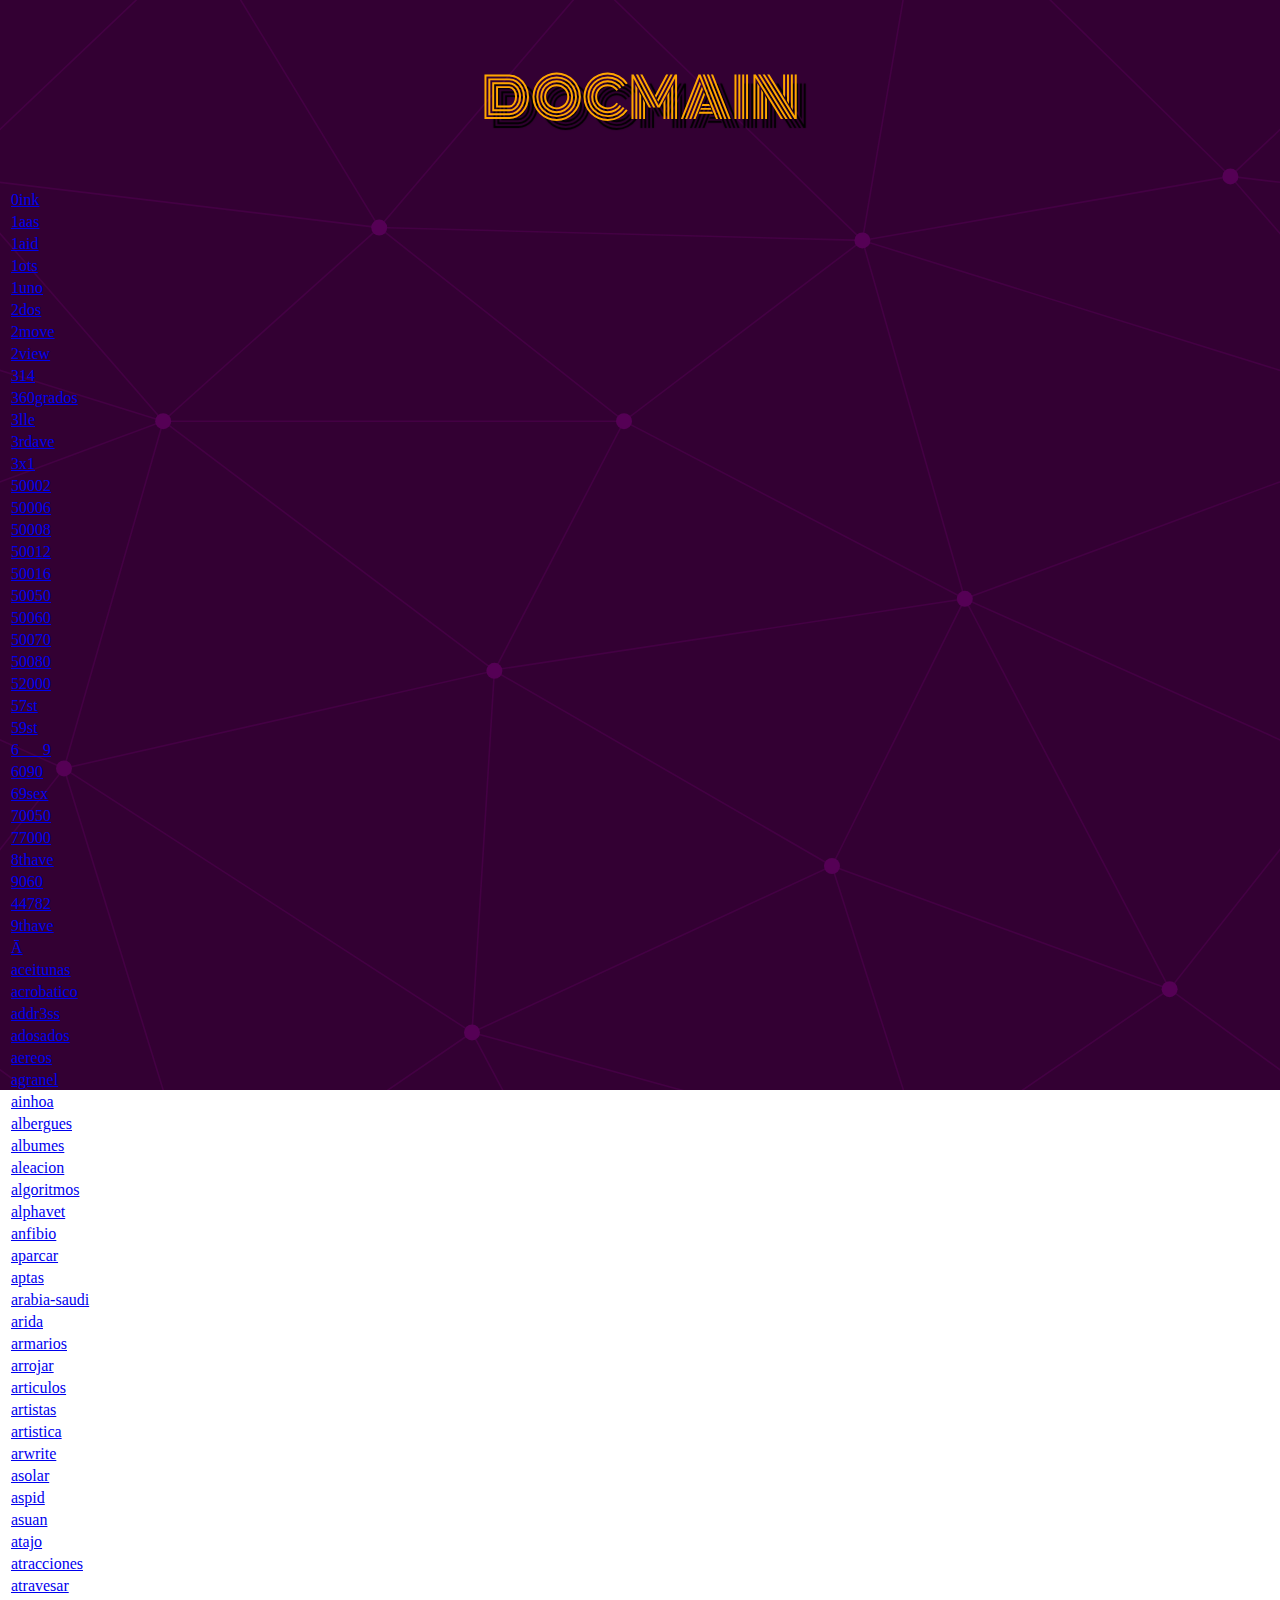
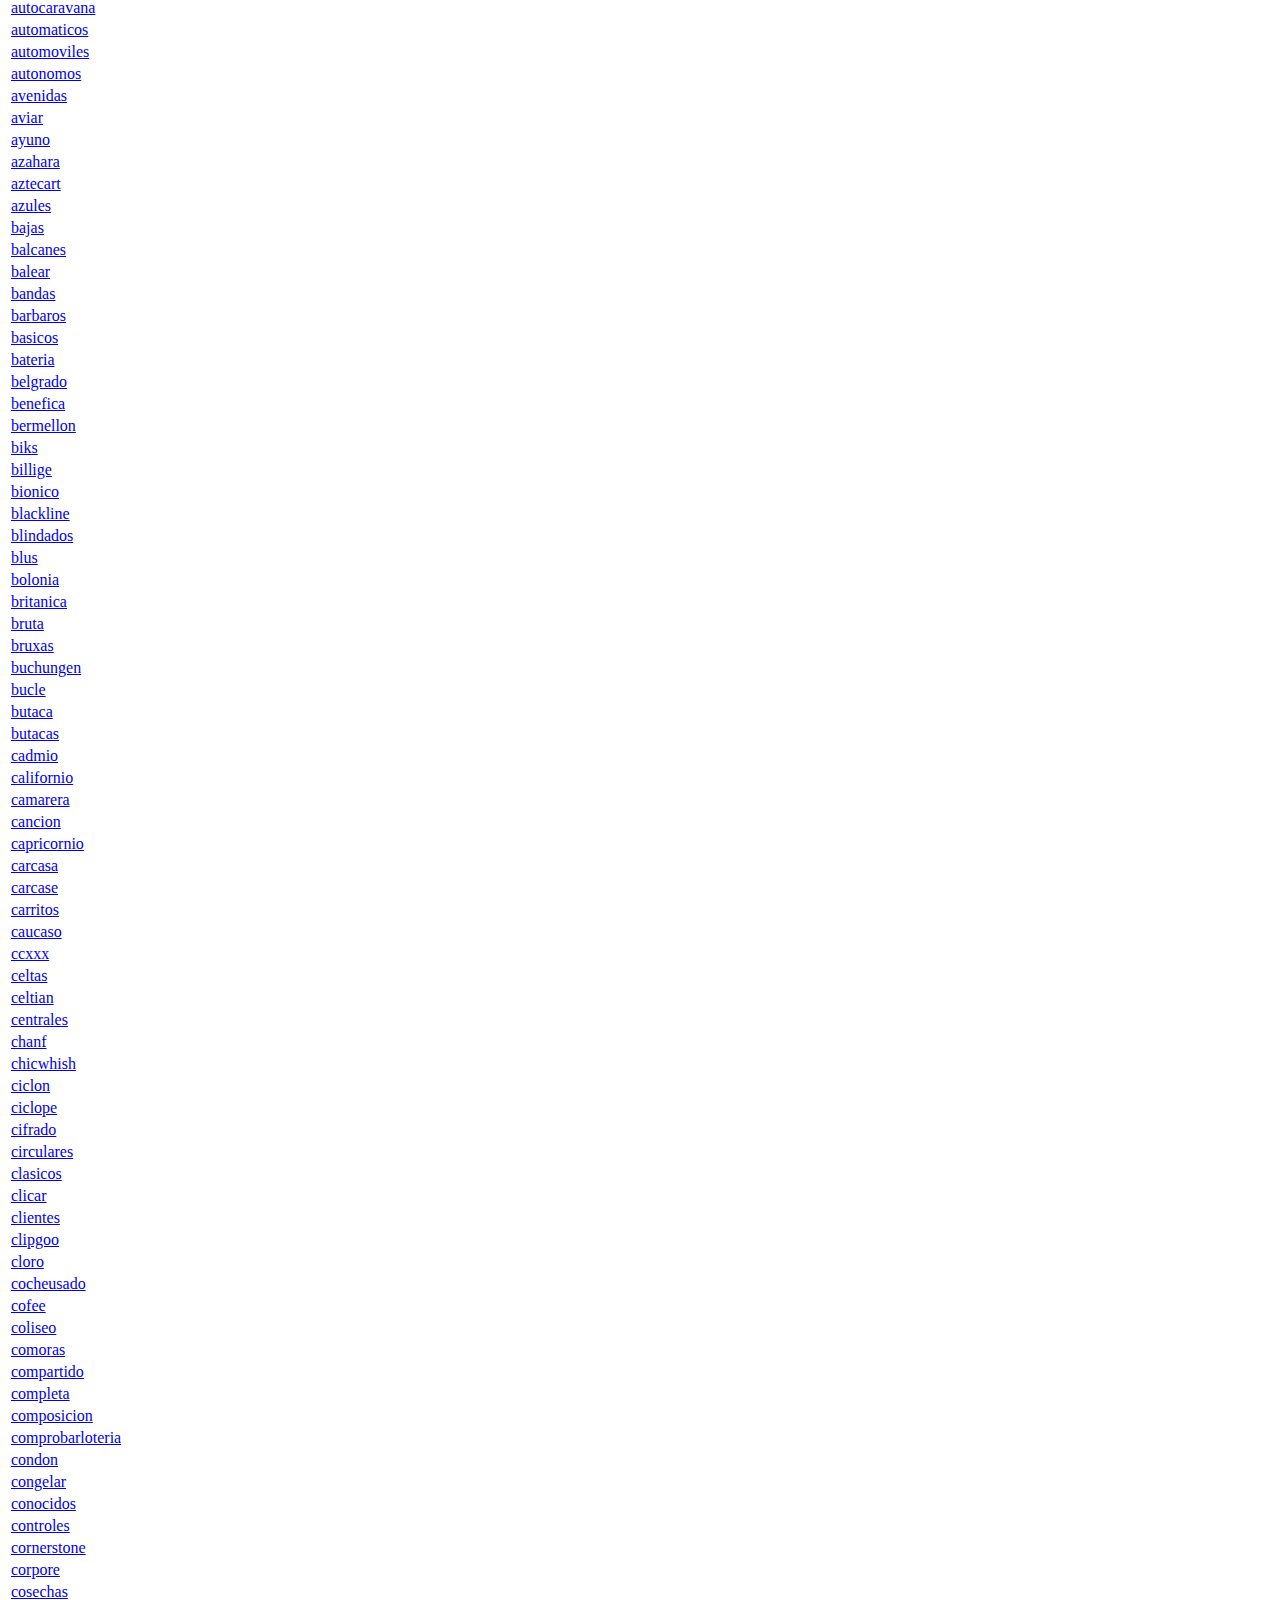
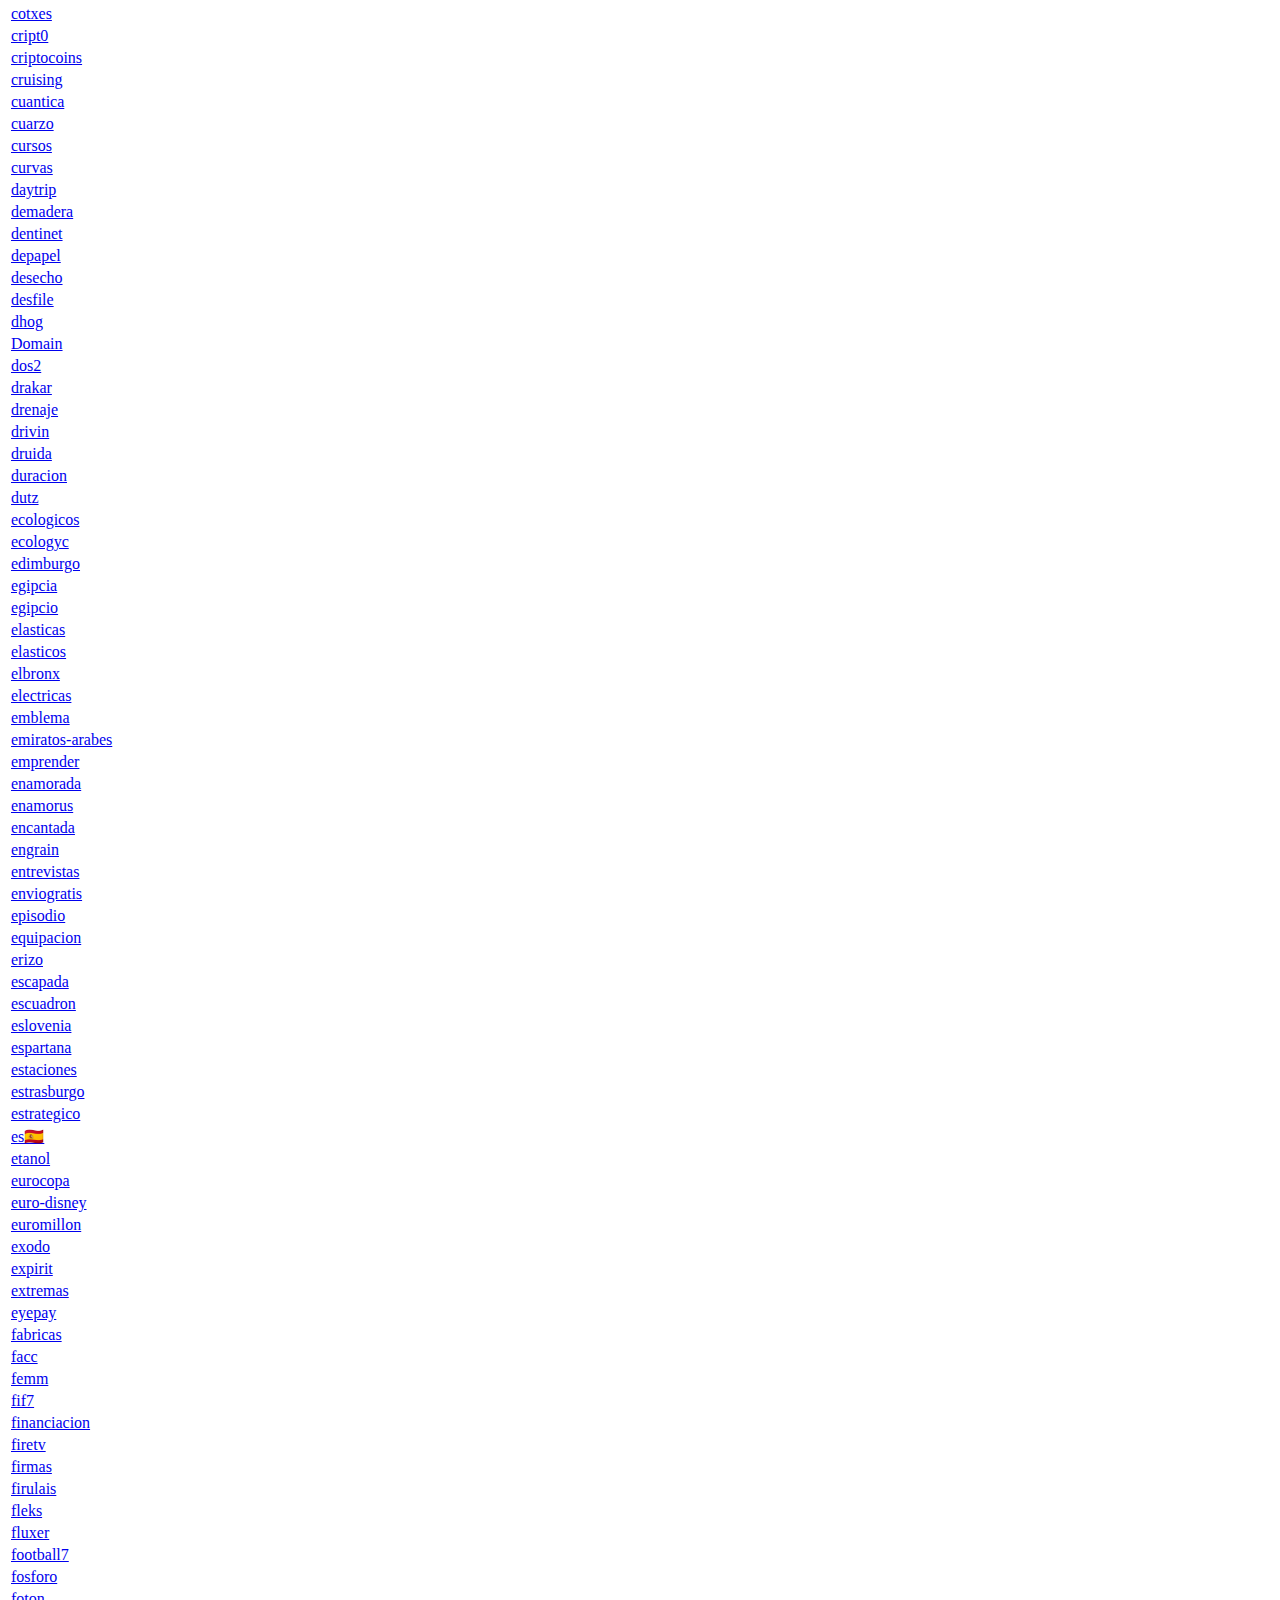
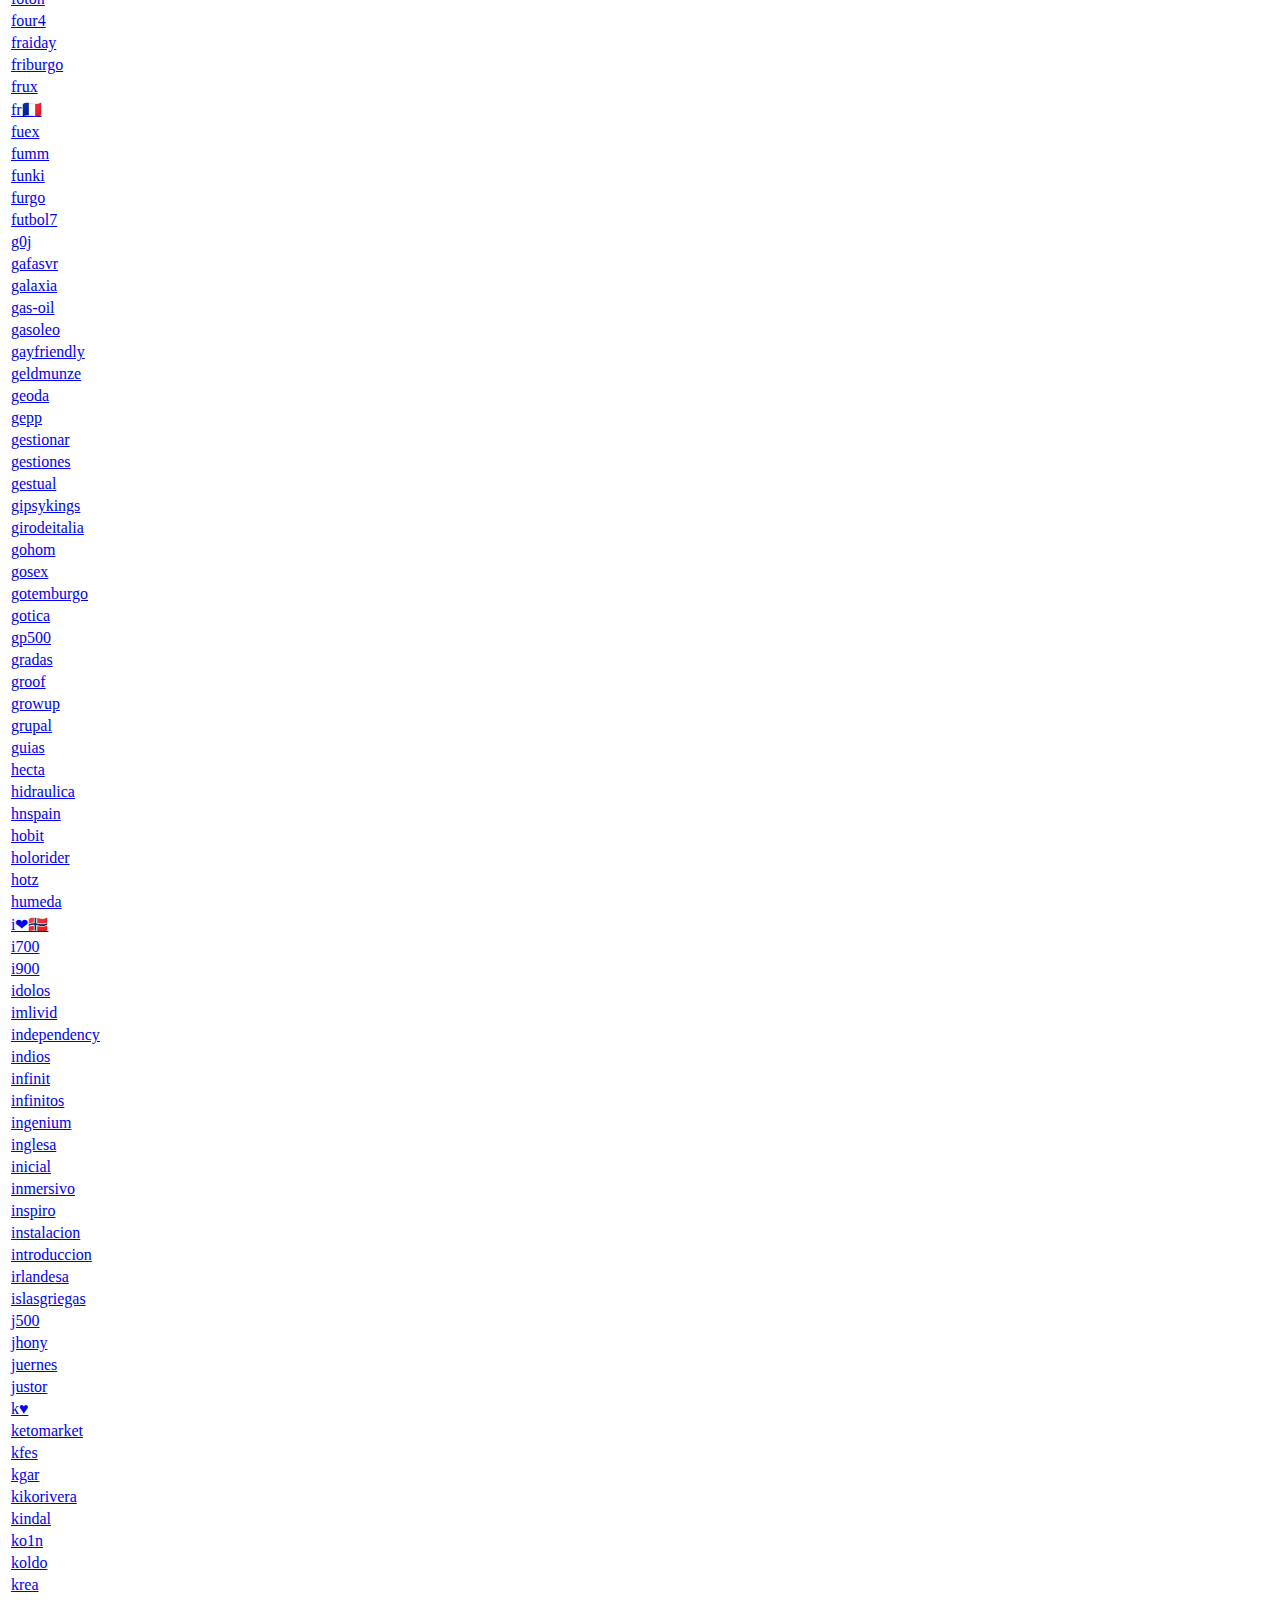
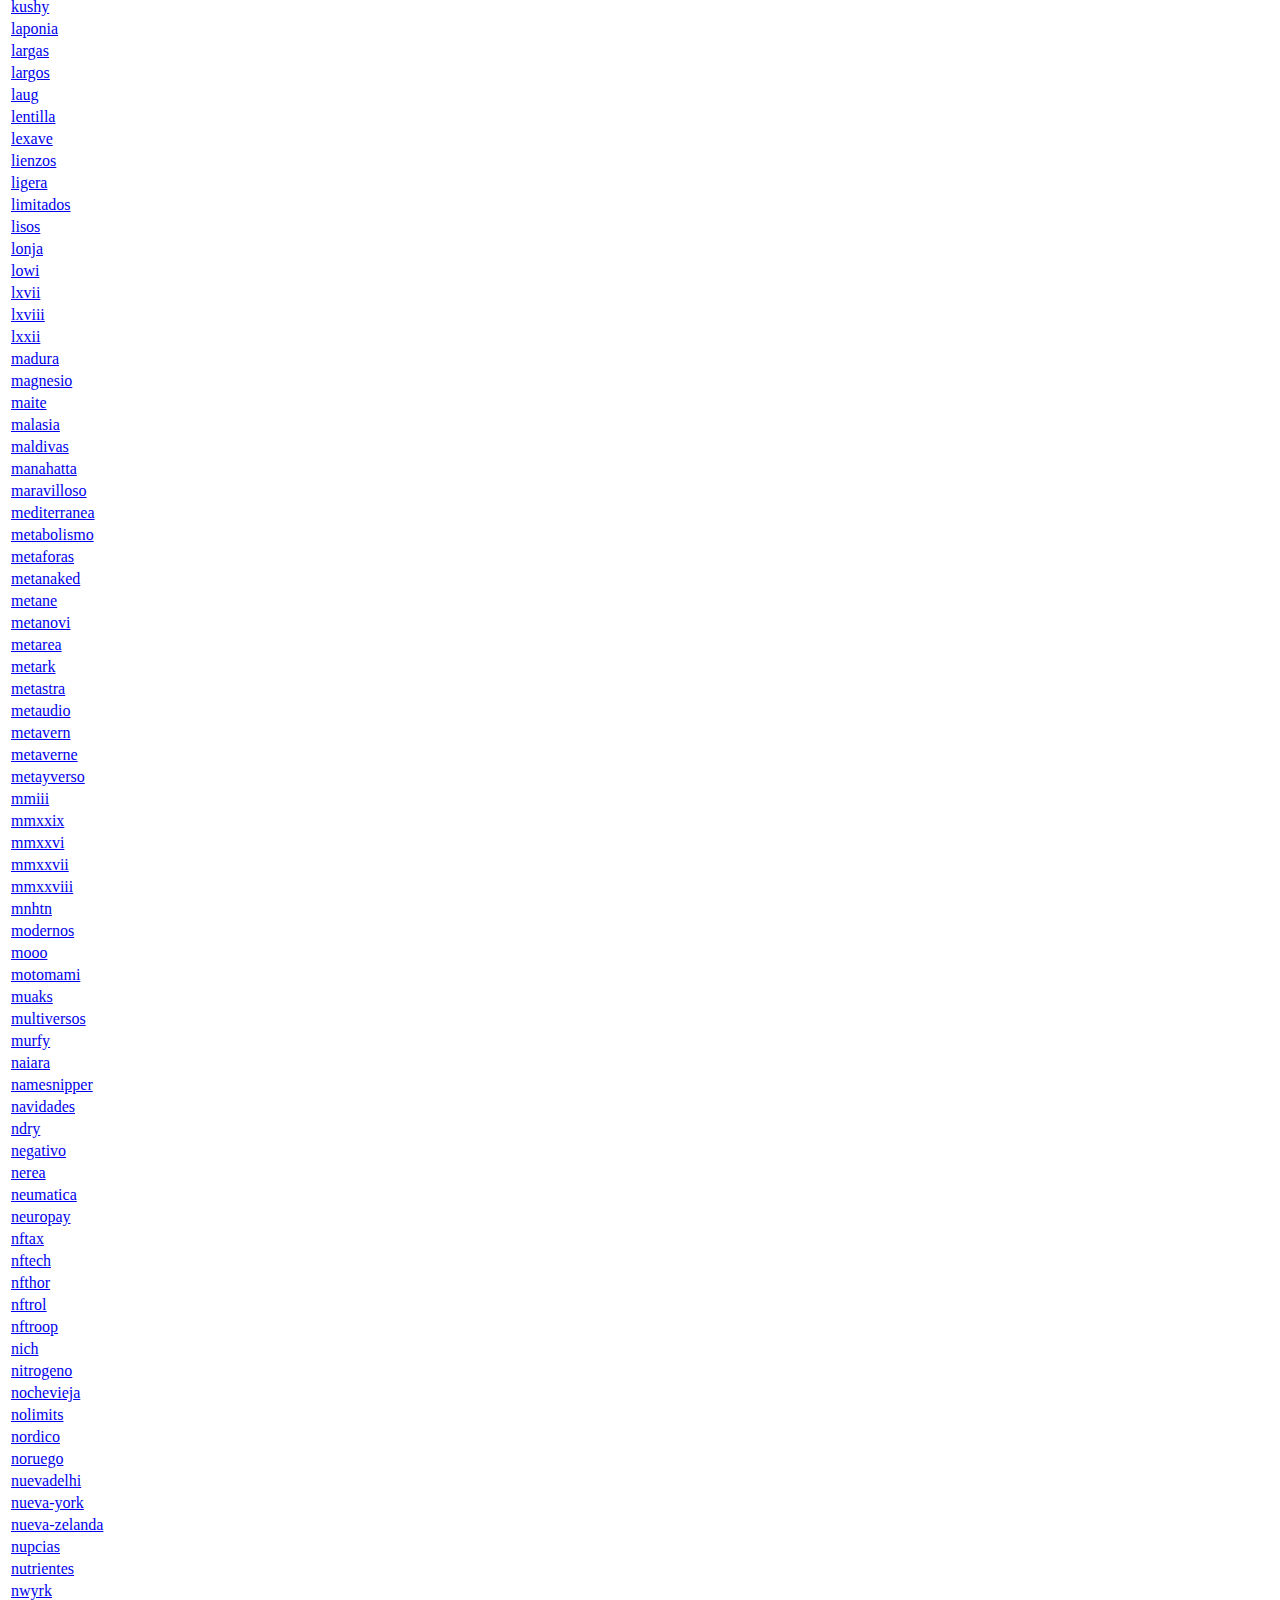
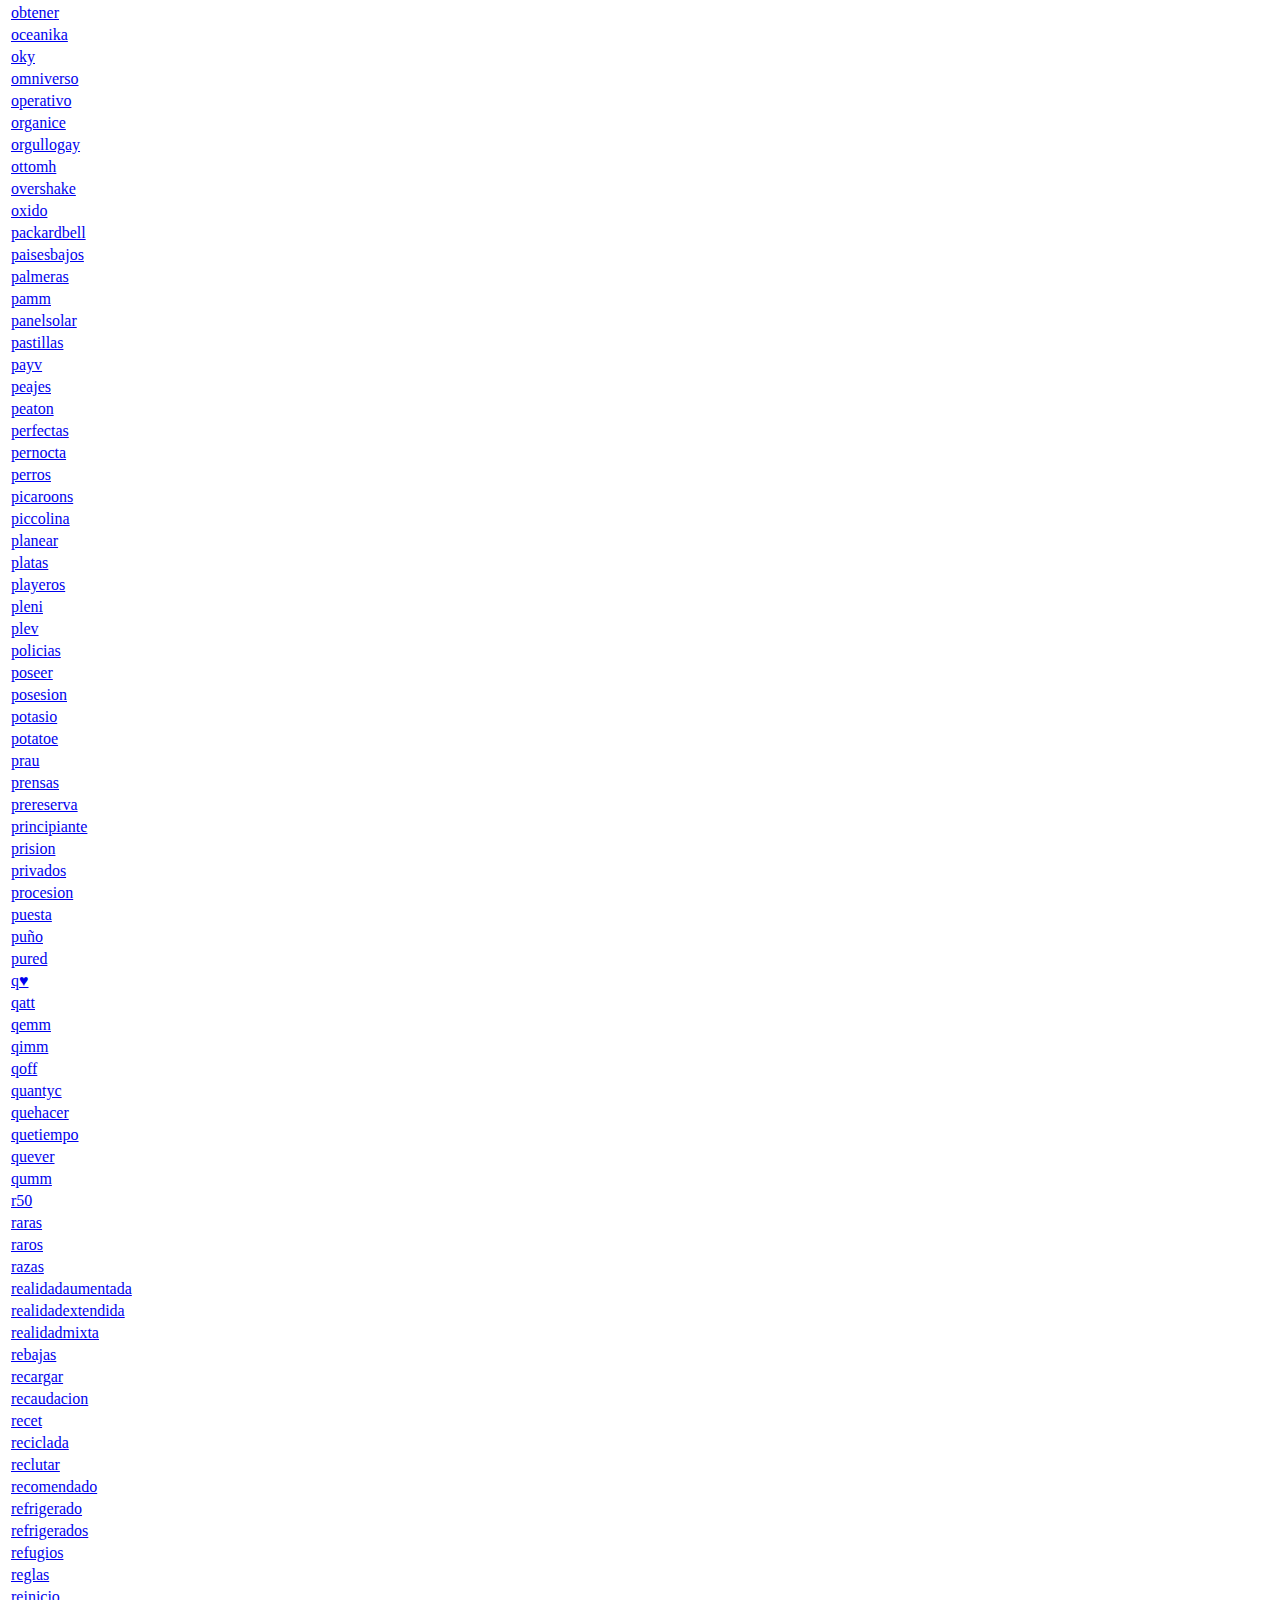
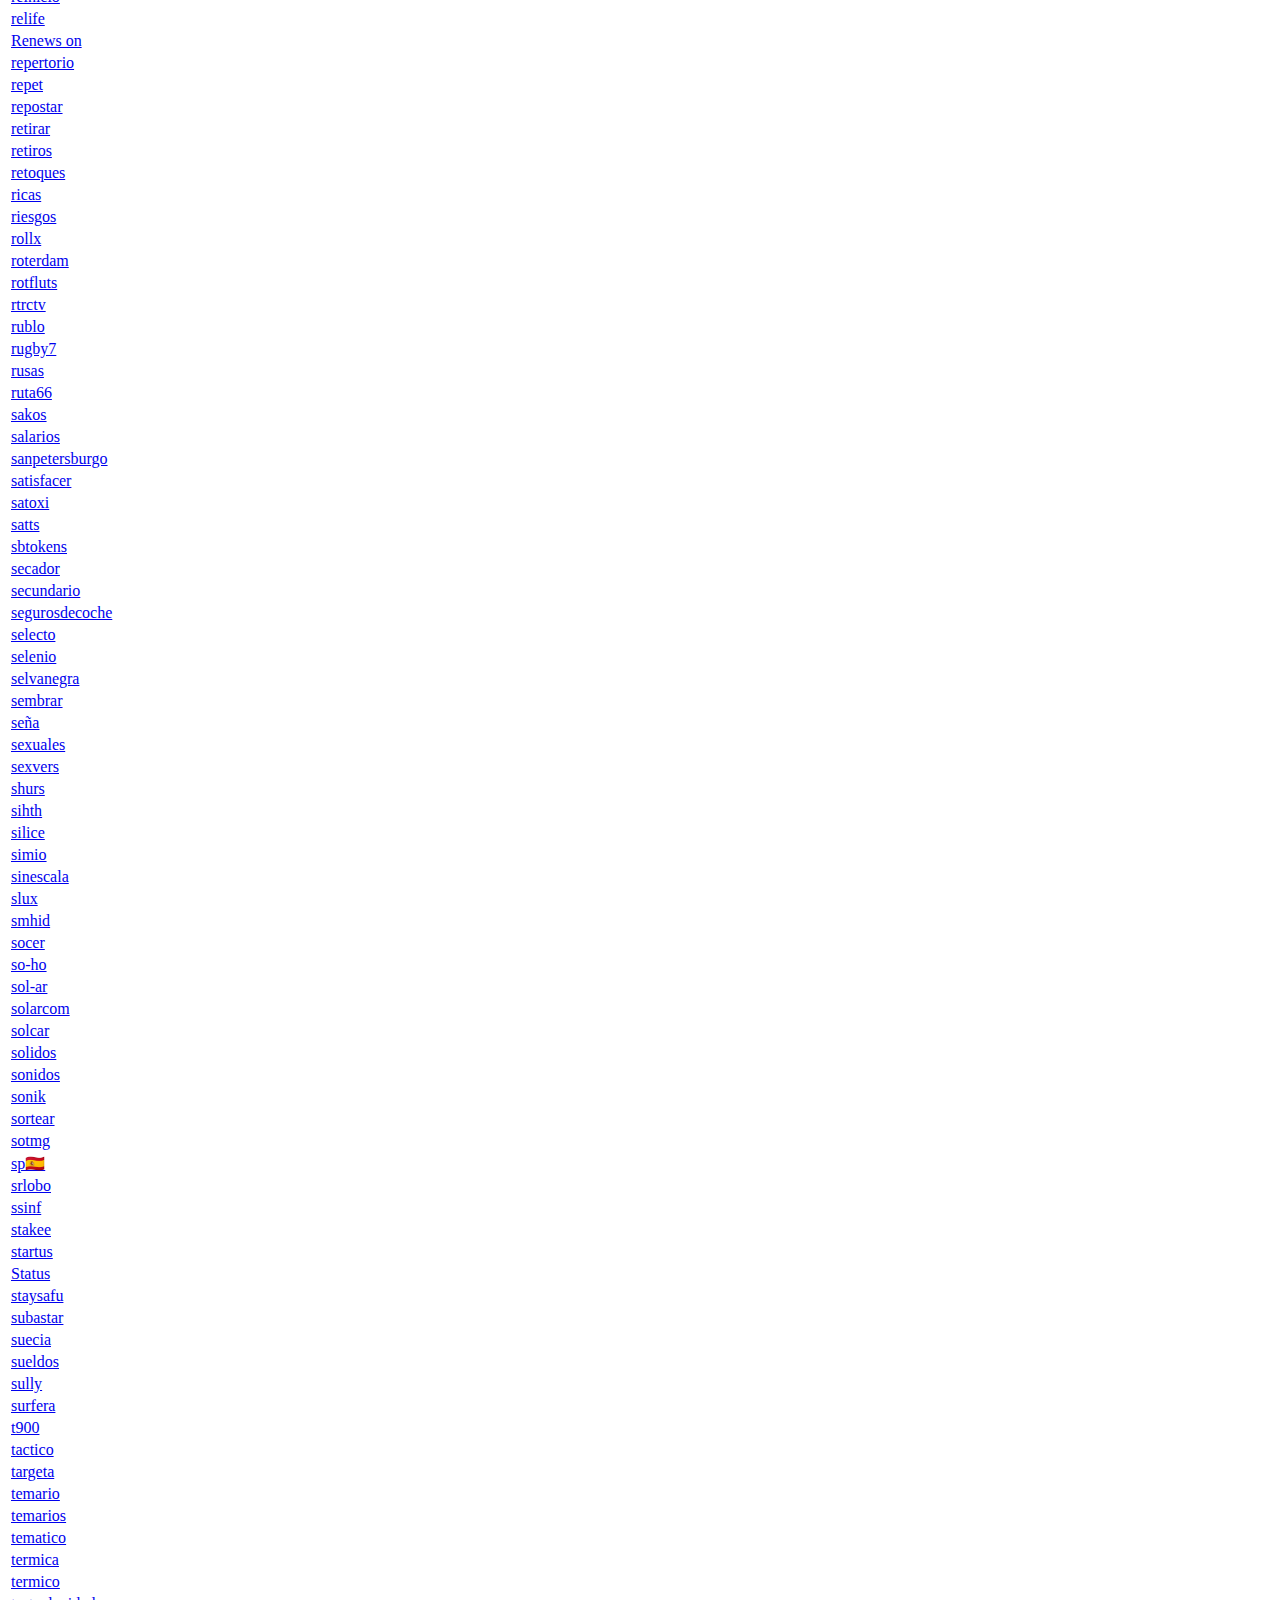
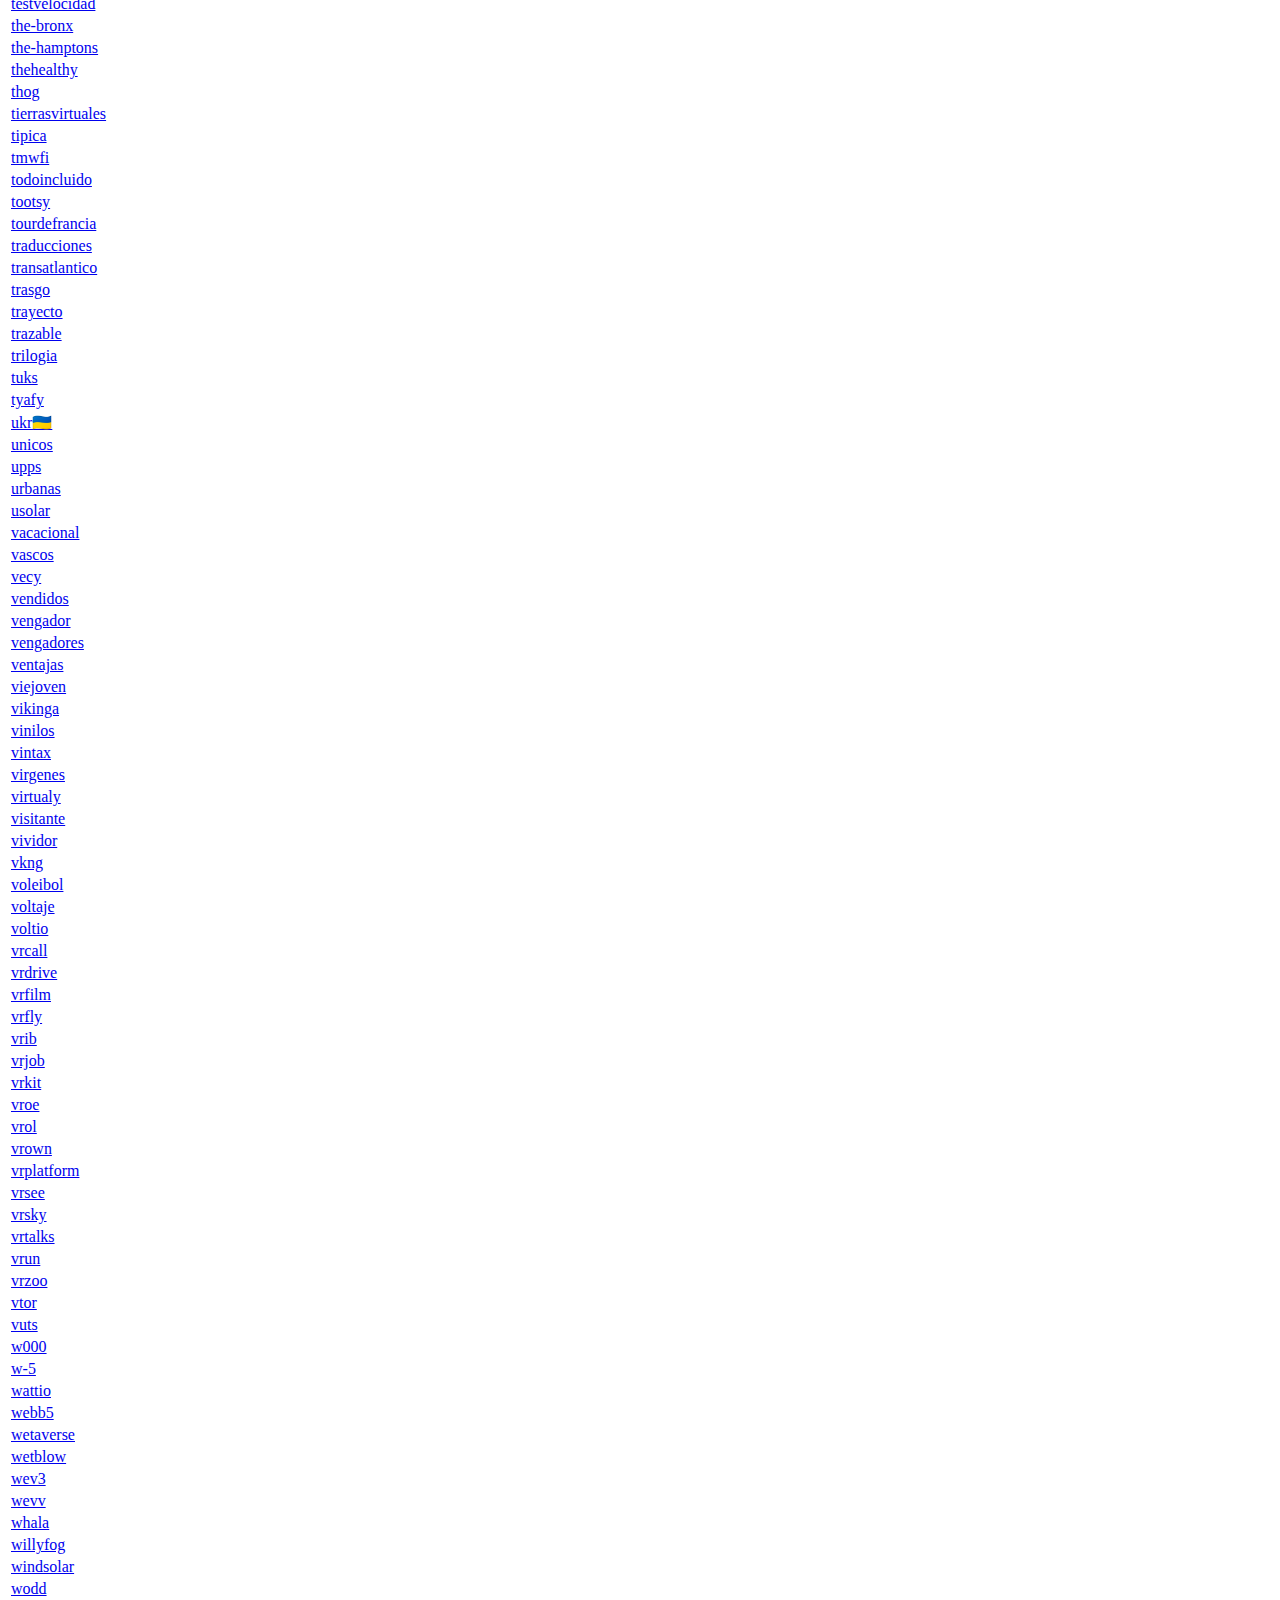
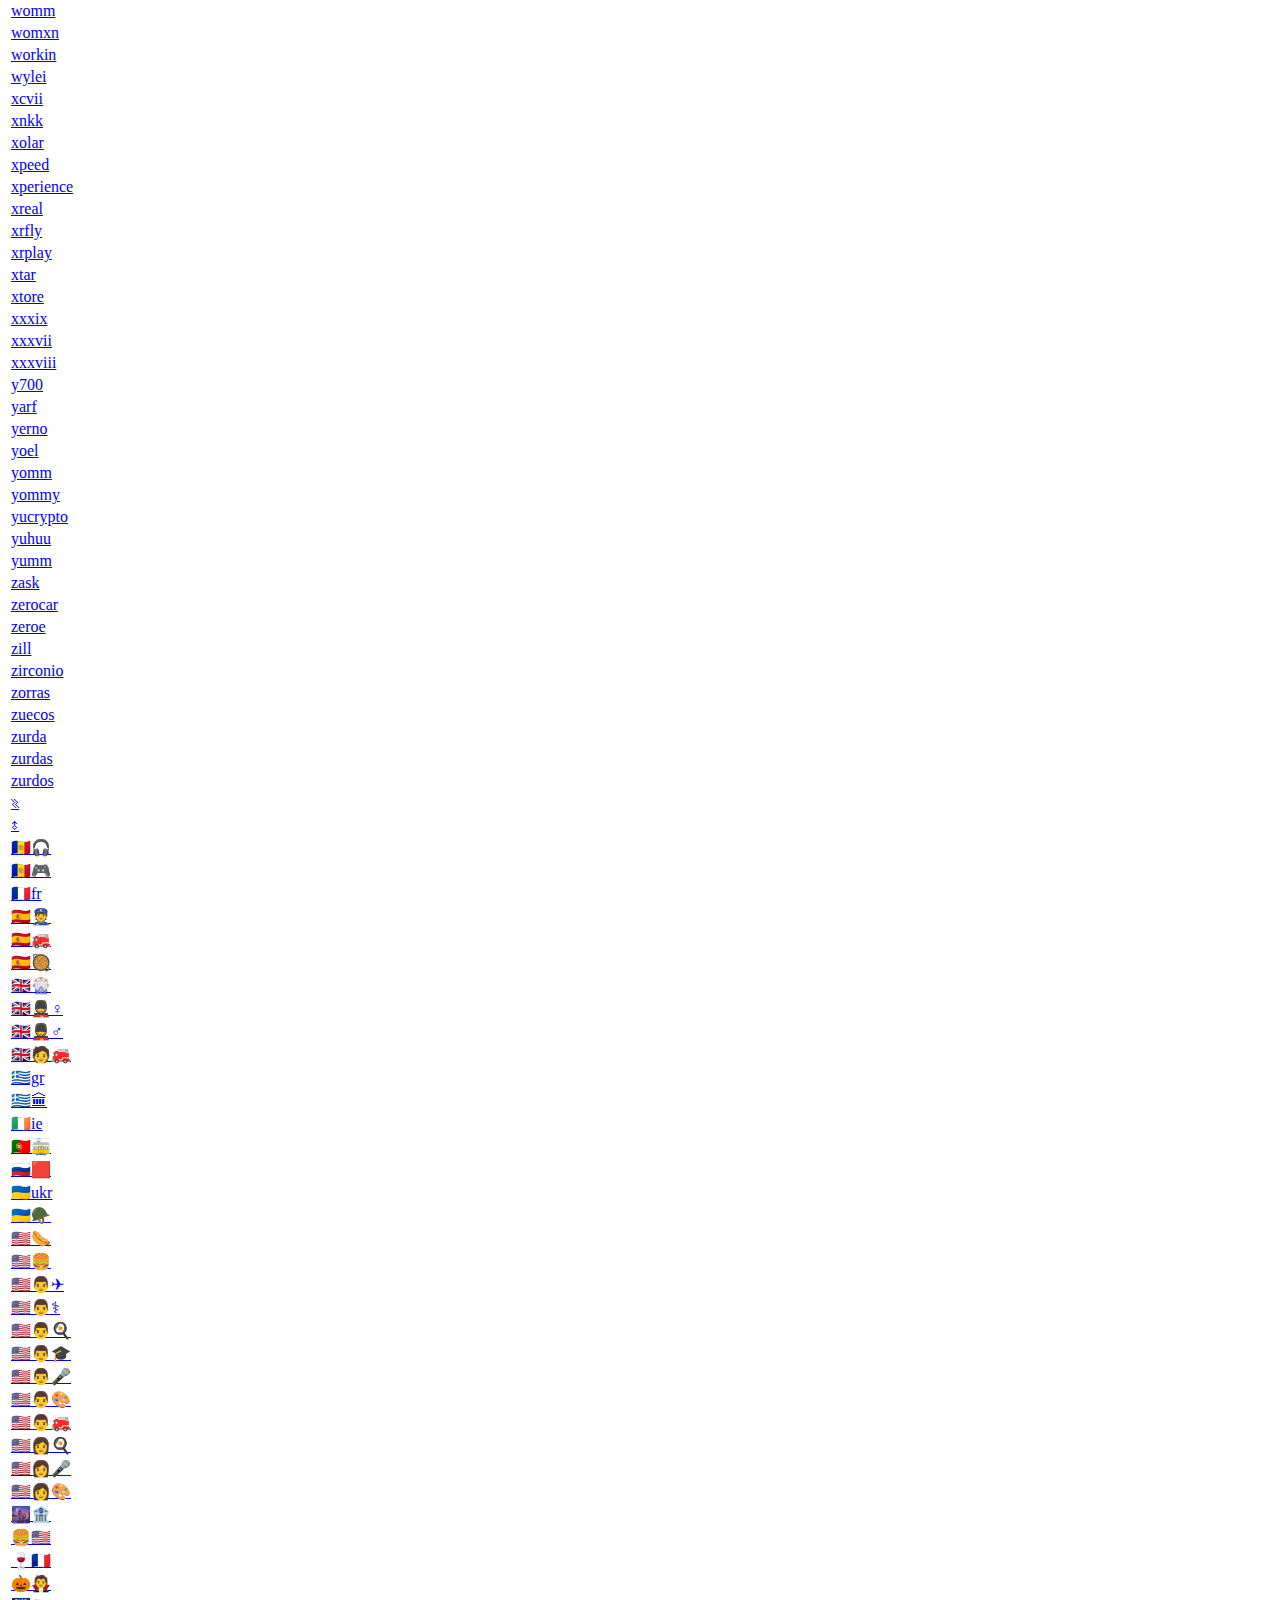
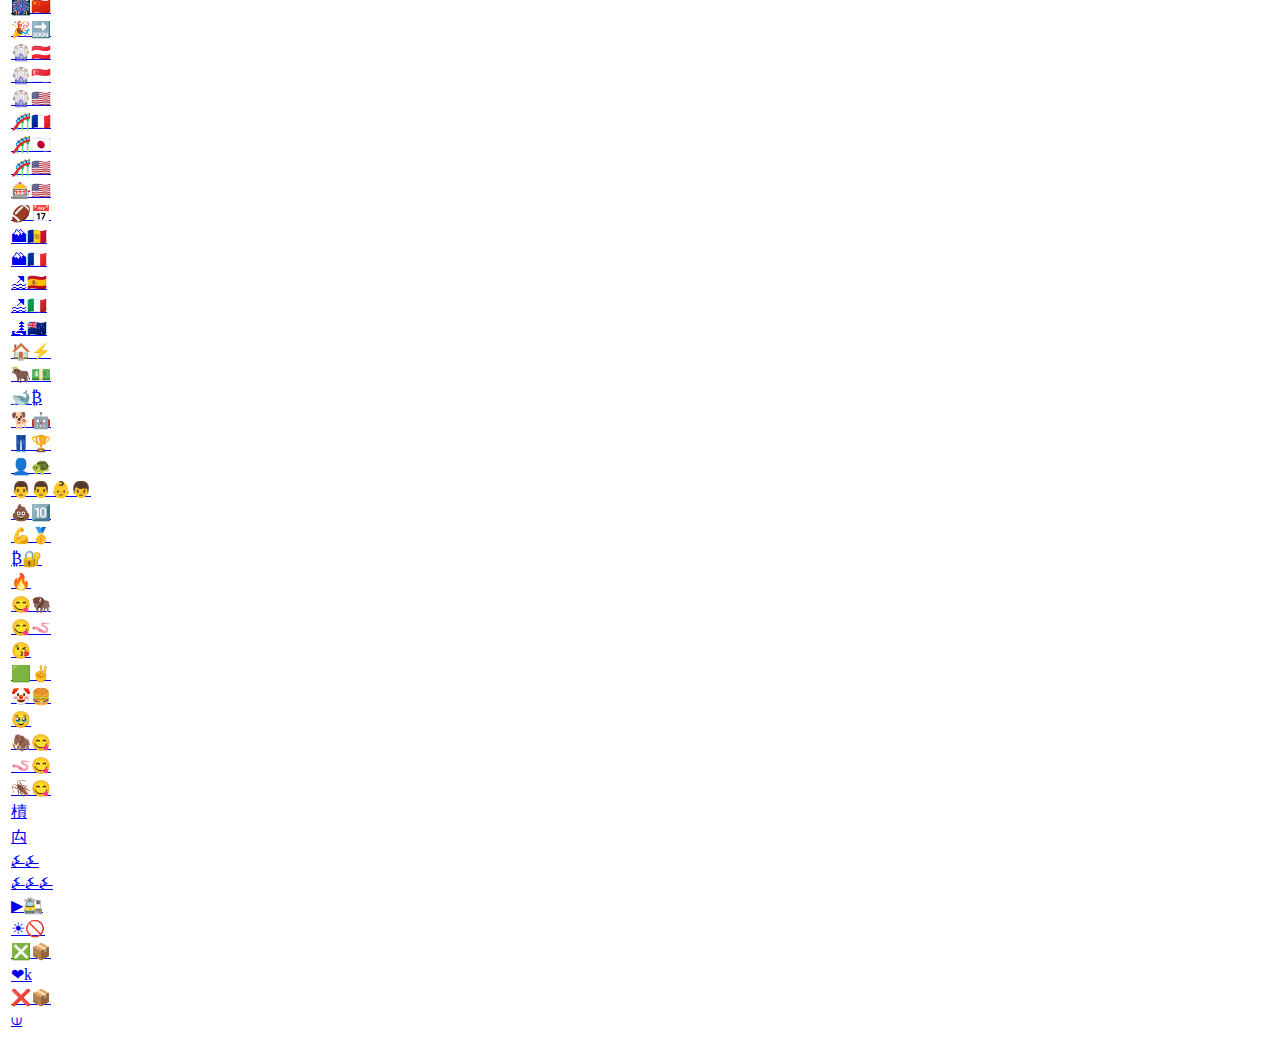
==== commit 4f78bbd1: "Update index.html" ====
--- a/index.html
+++ b/index.html
@@ -29,6 +29,8 @@
         <h1>DOCMAIN</h1>
     </div>
     <div>
+<table>
+<tbody>
 <tr>
 <td><a href="https://www.namebase.io/domains/0ink/" target="_blank">0ink</a></td>
 <td>&nbsp;</td>
@@ -3474,7 +3476,8 @@
 <td>&nbsp;</td>
 <td>&nbsp;</td>
 </tr>
-
+    </tbody>
+        </table>
 
     </div>
 </body>
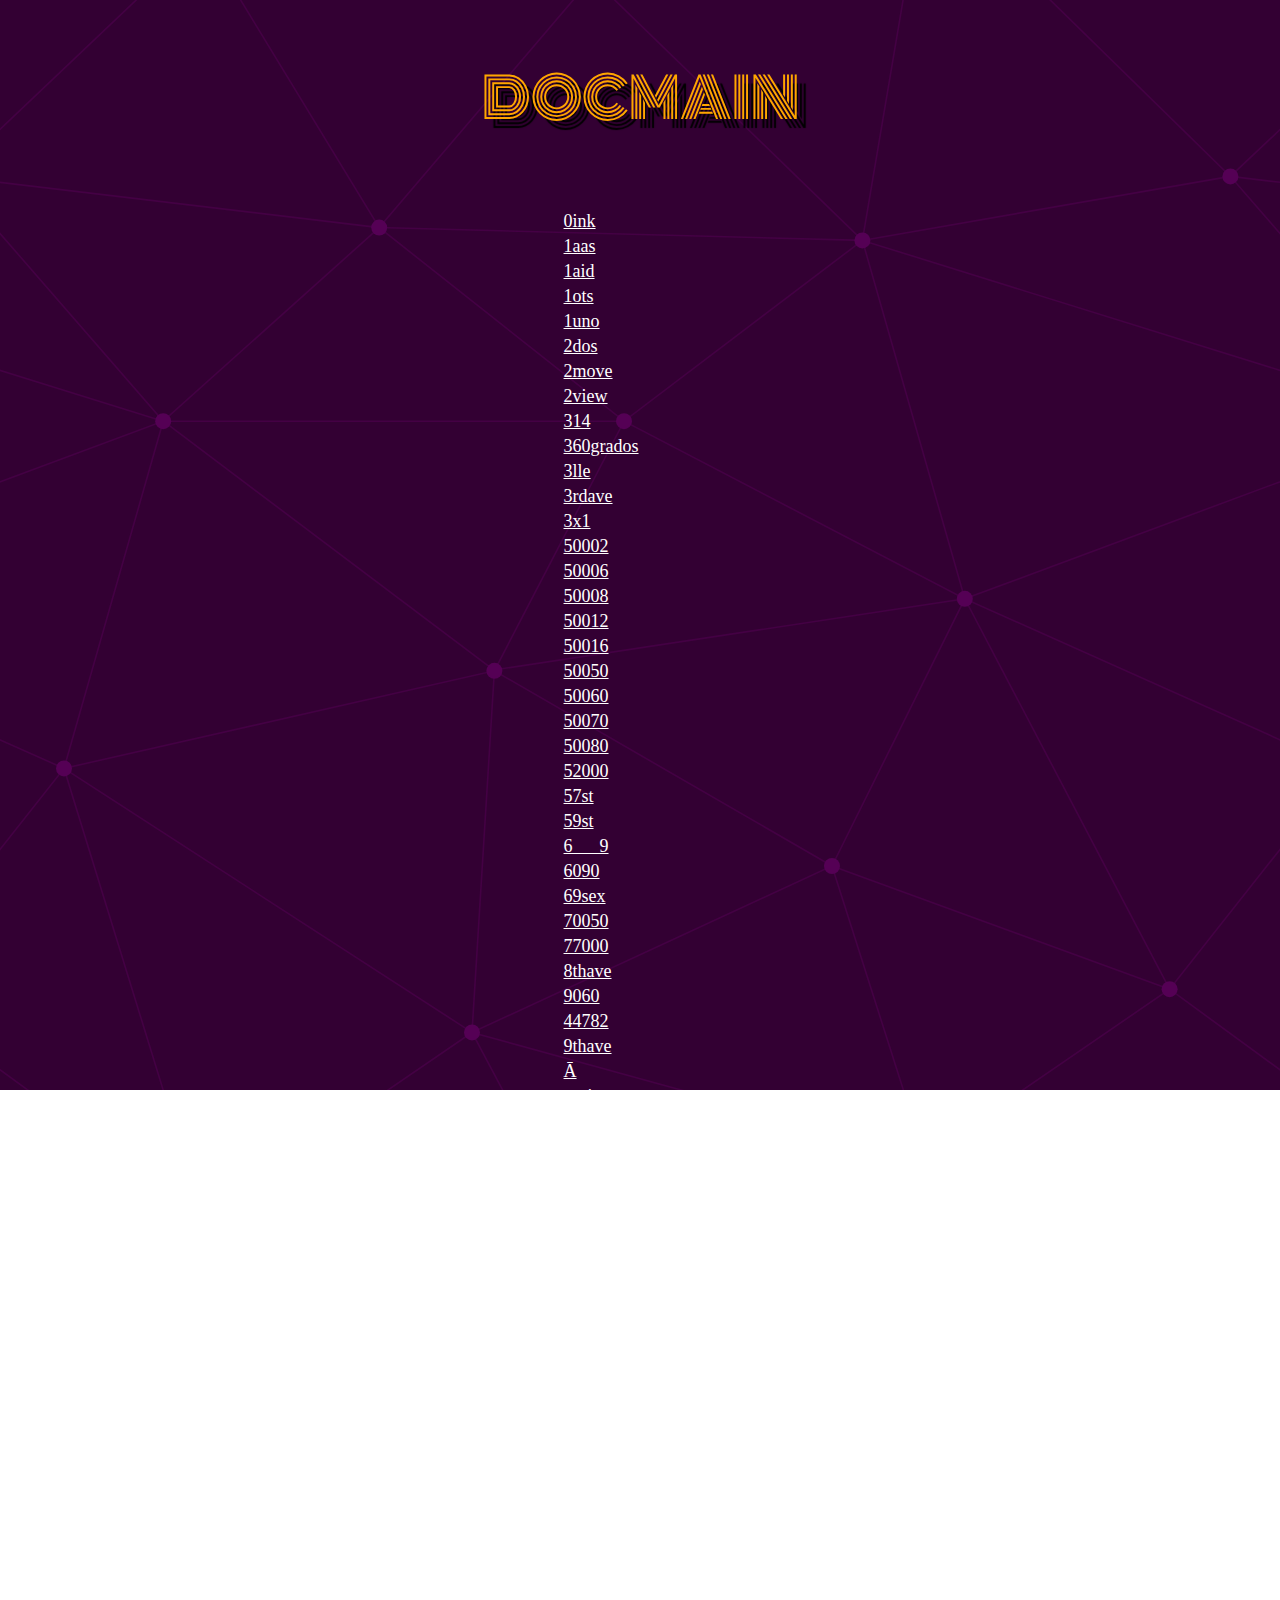
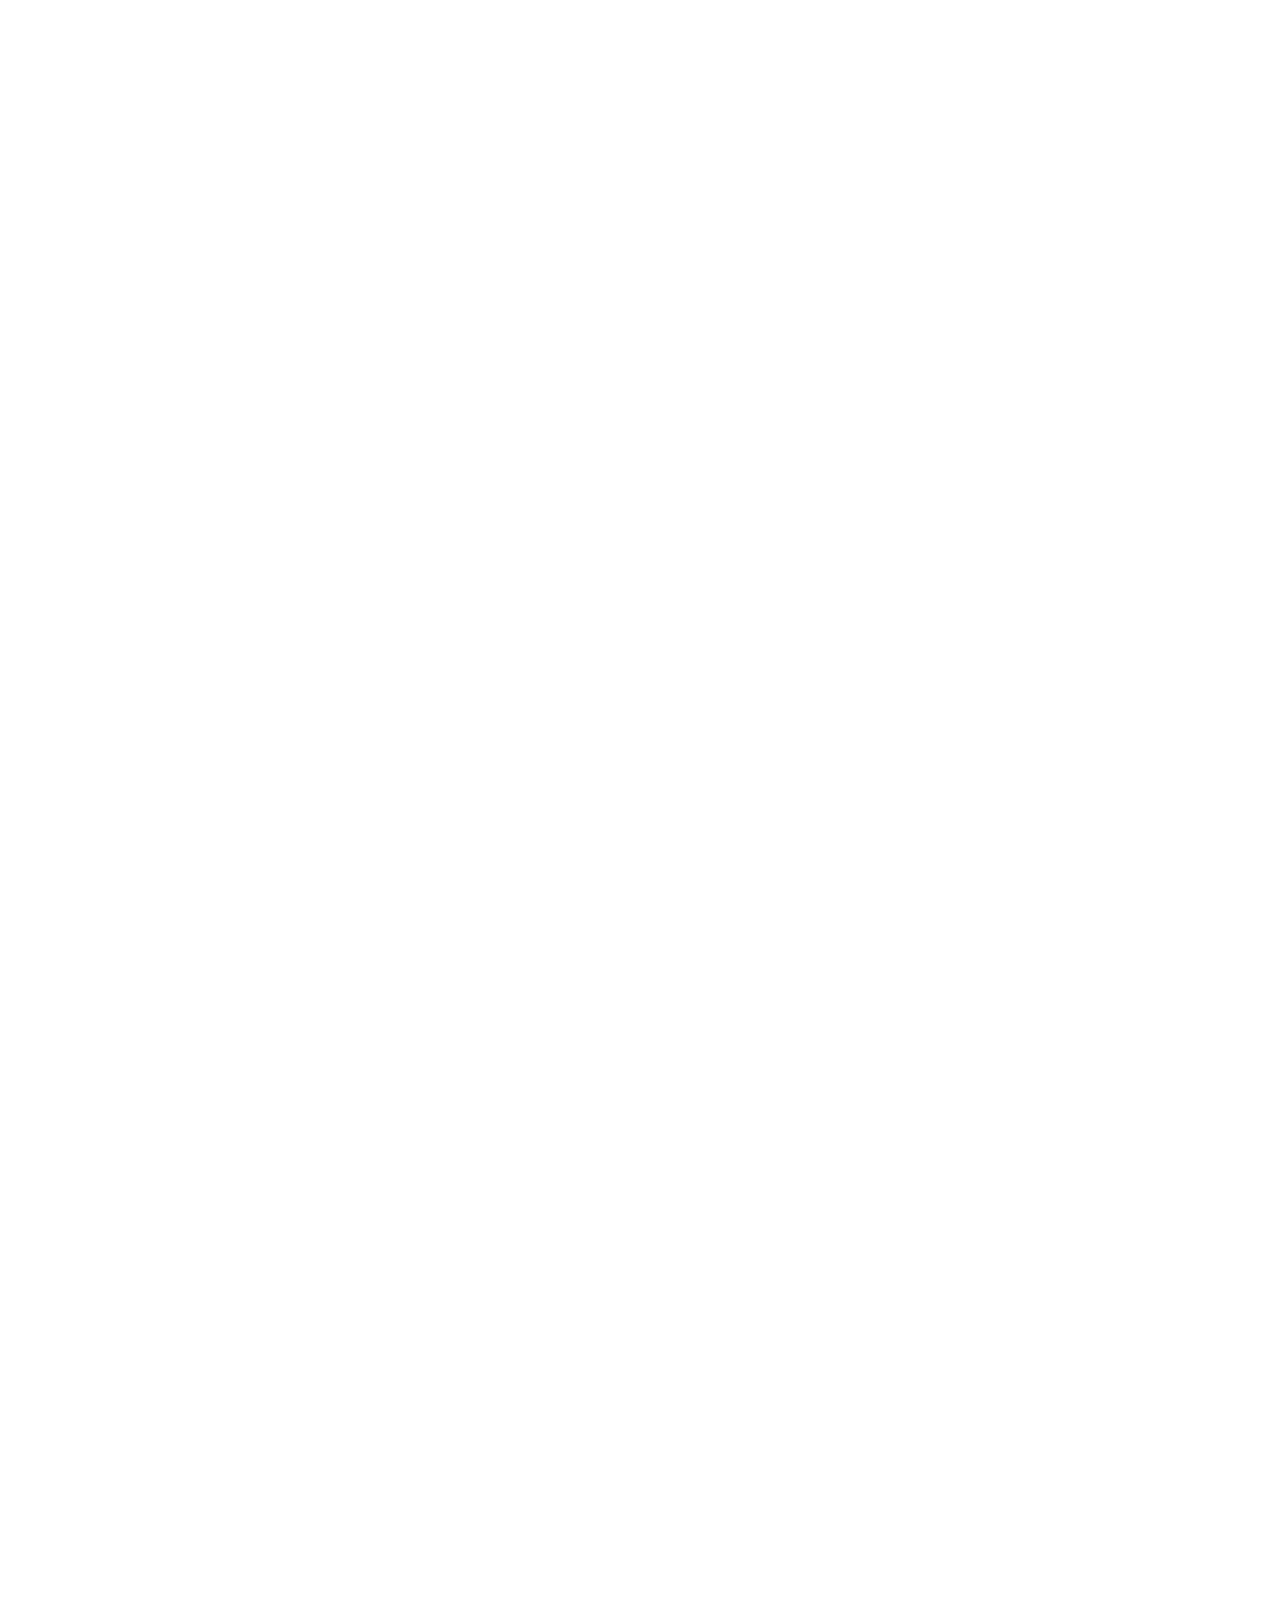
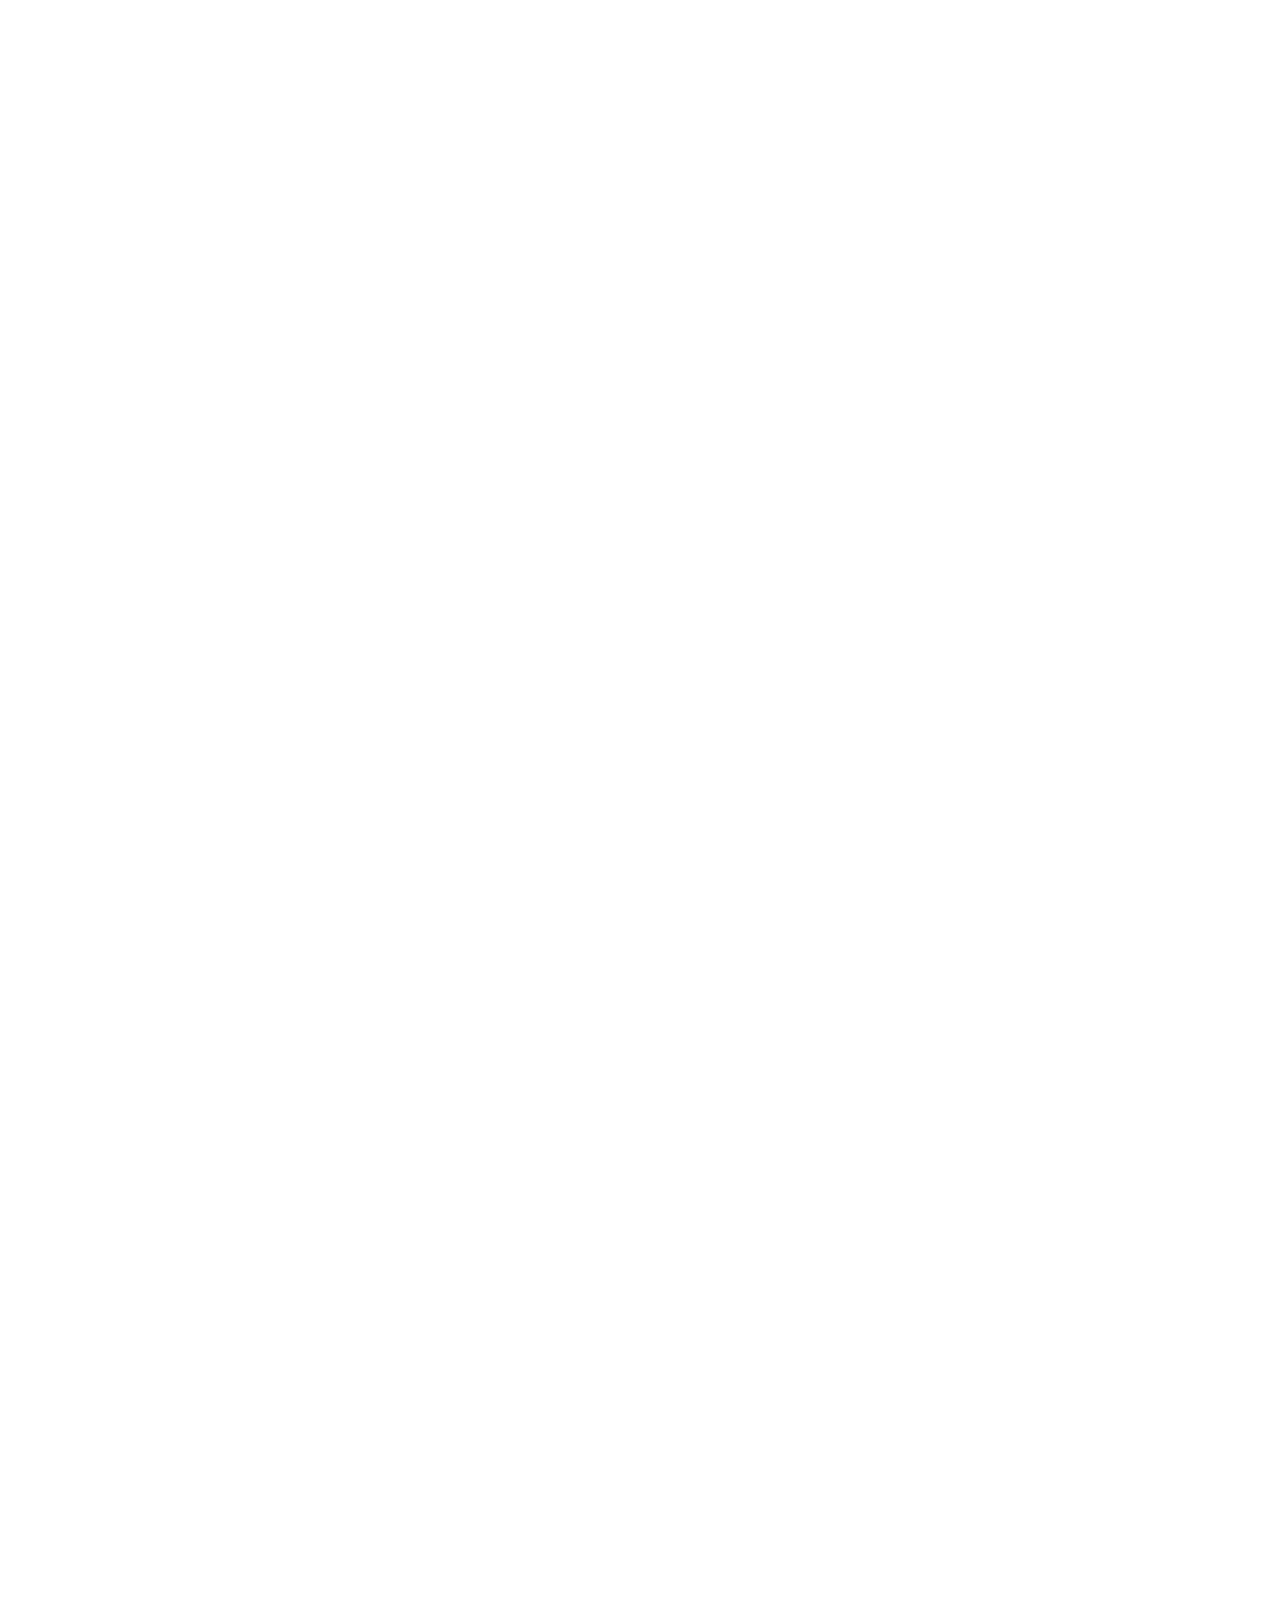
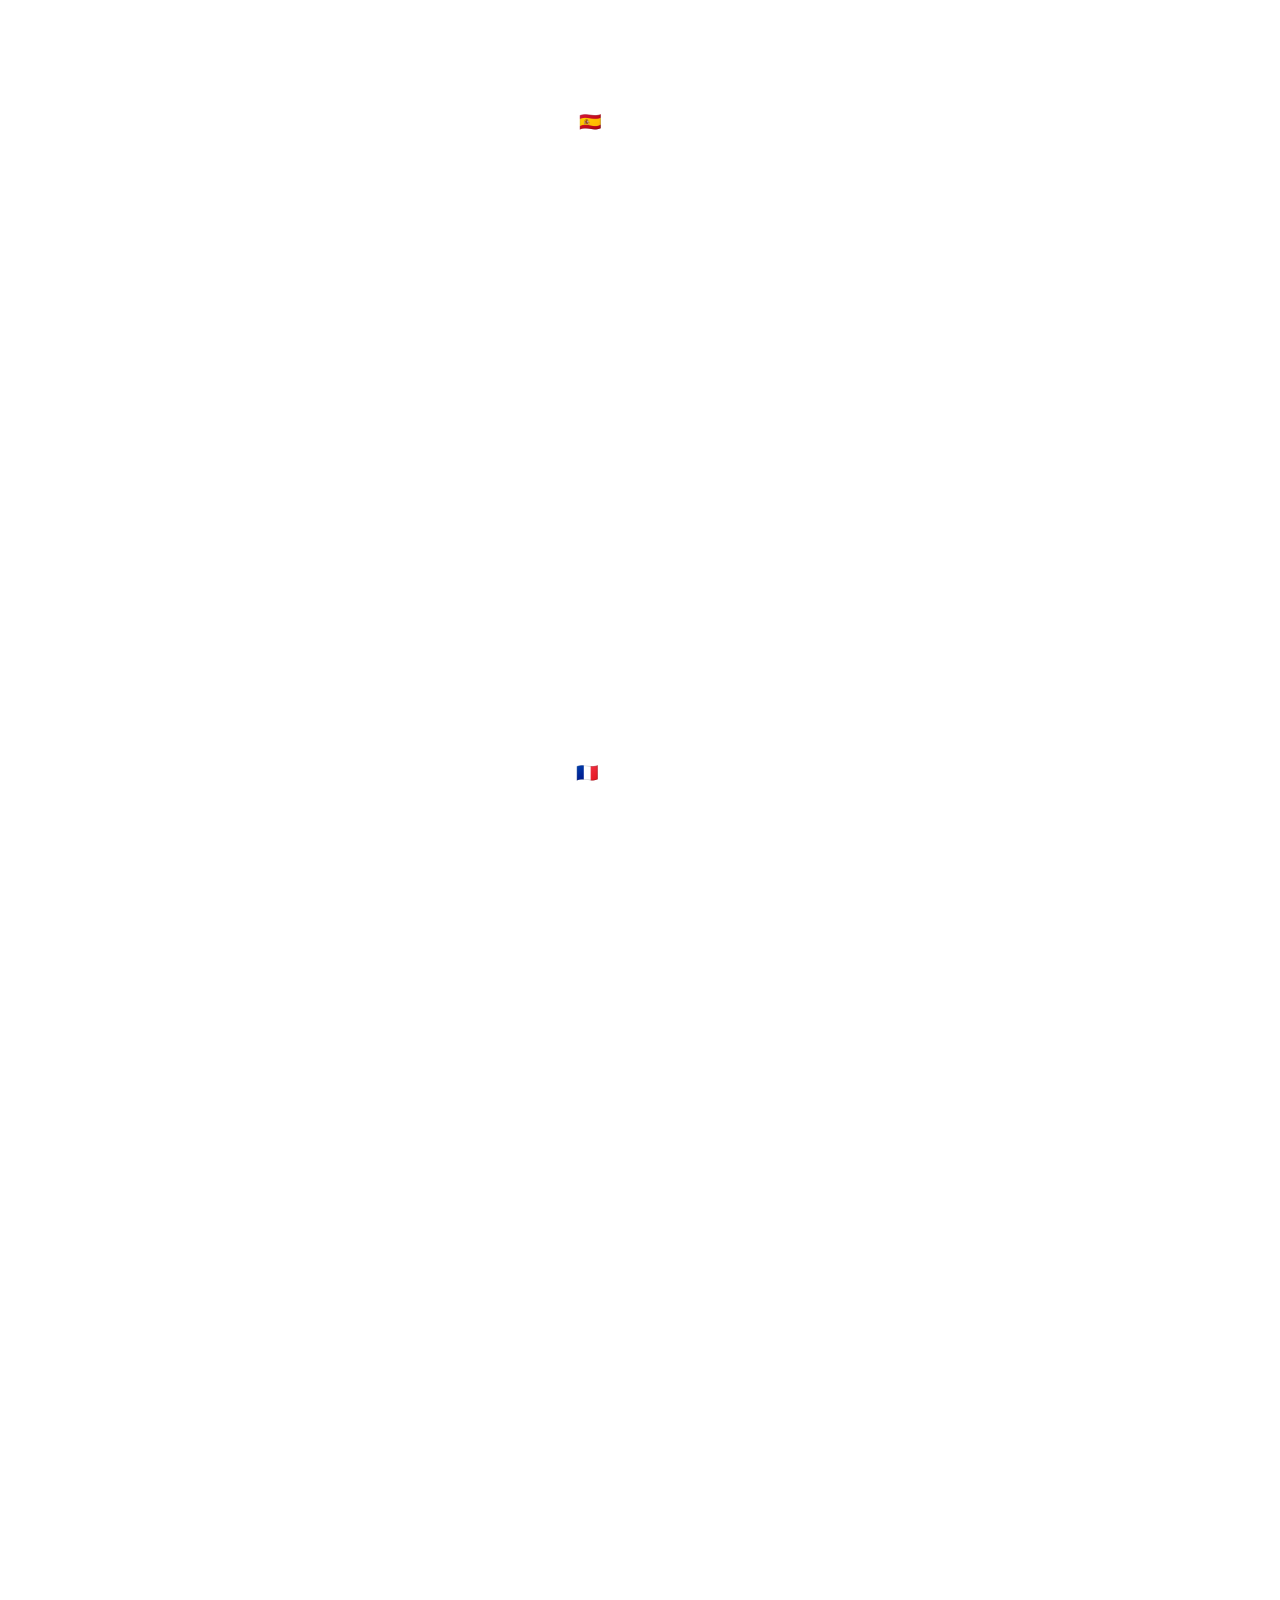
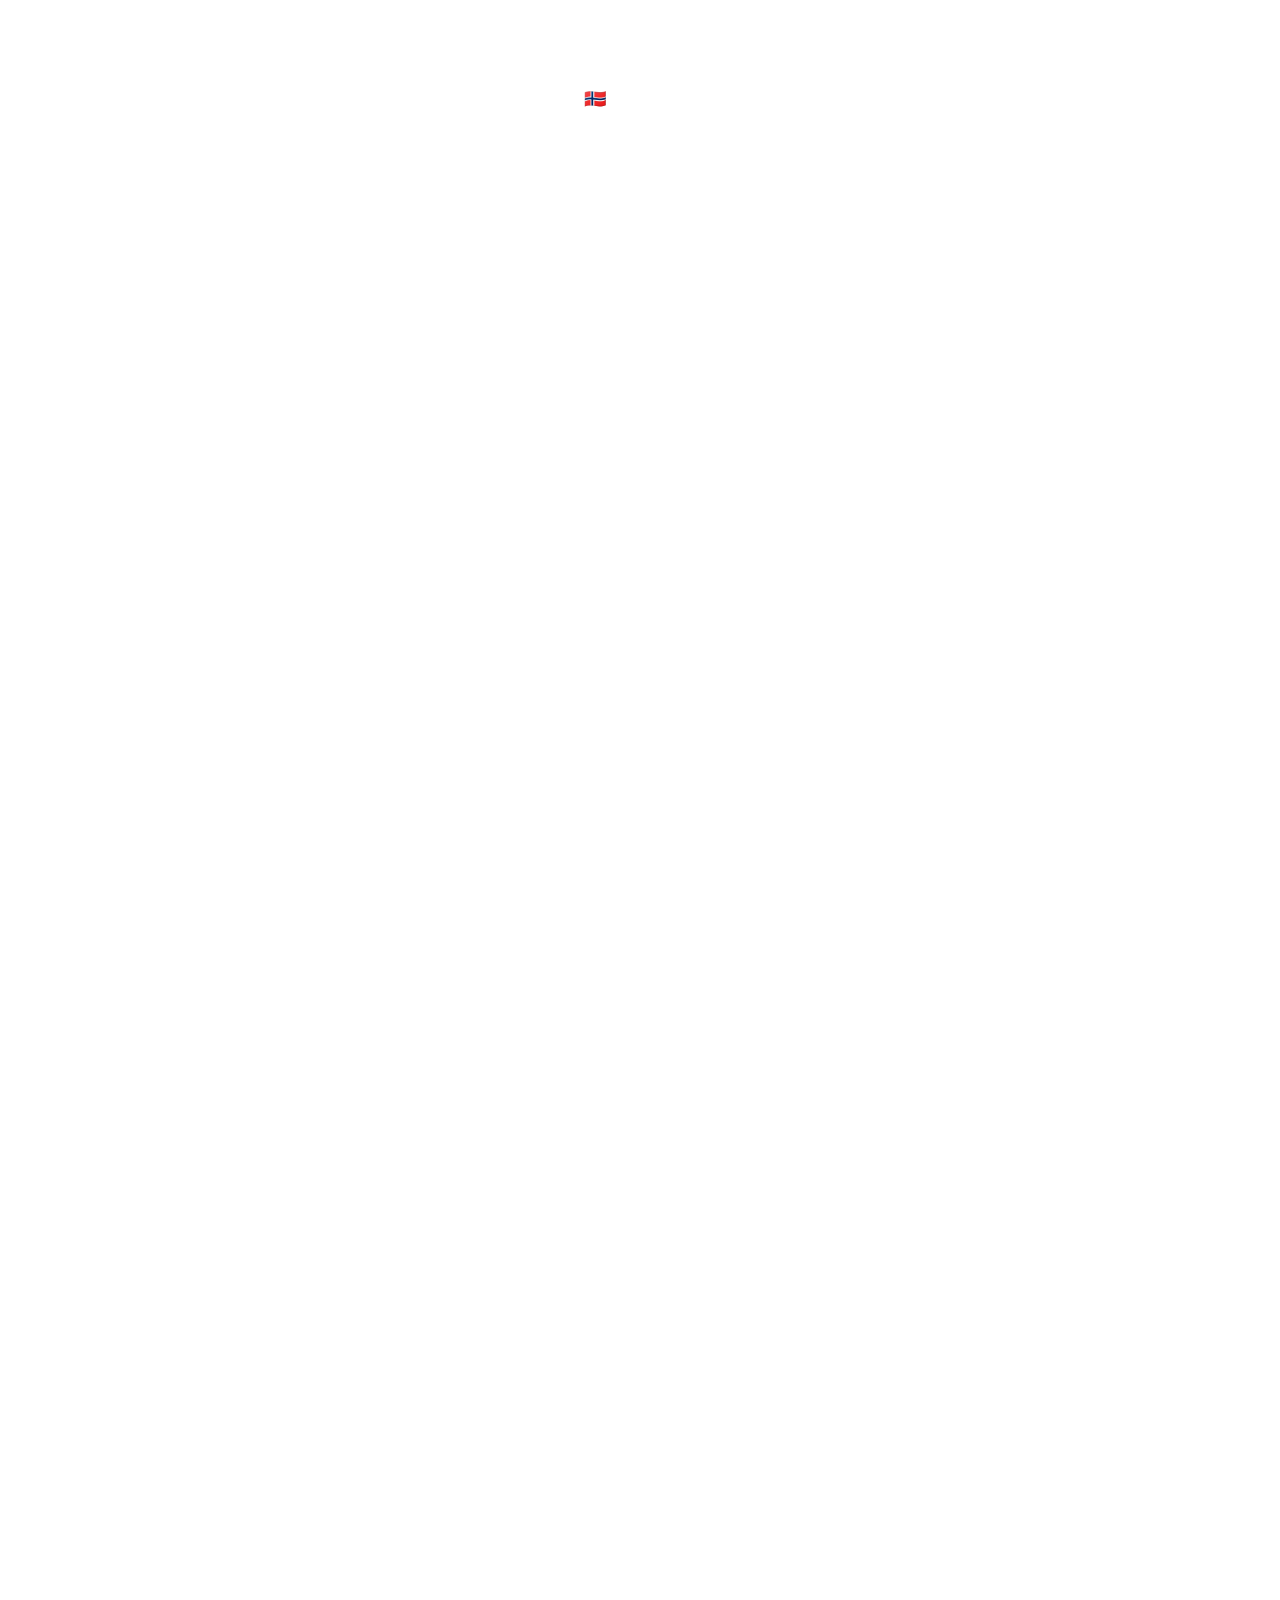
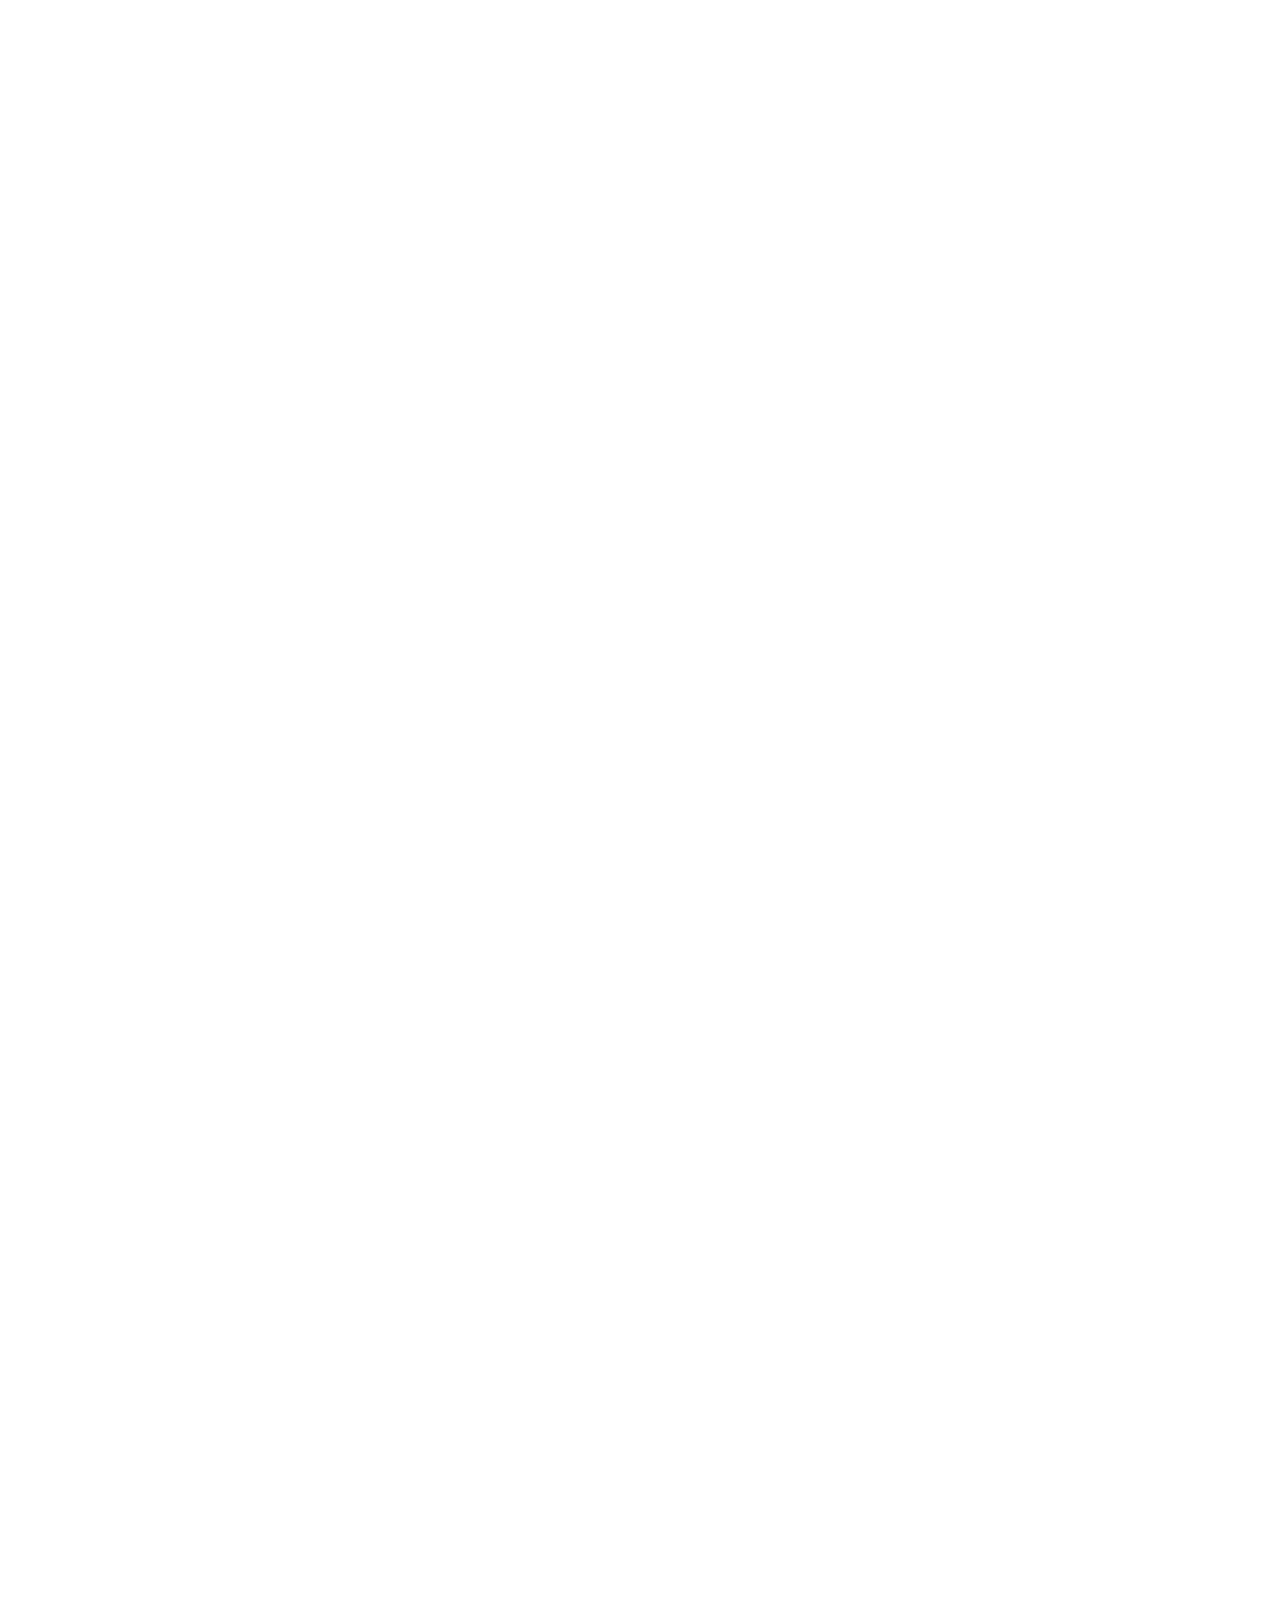
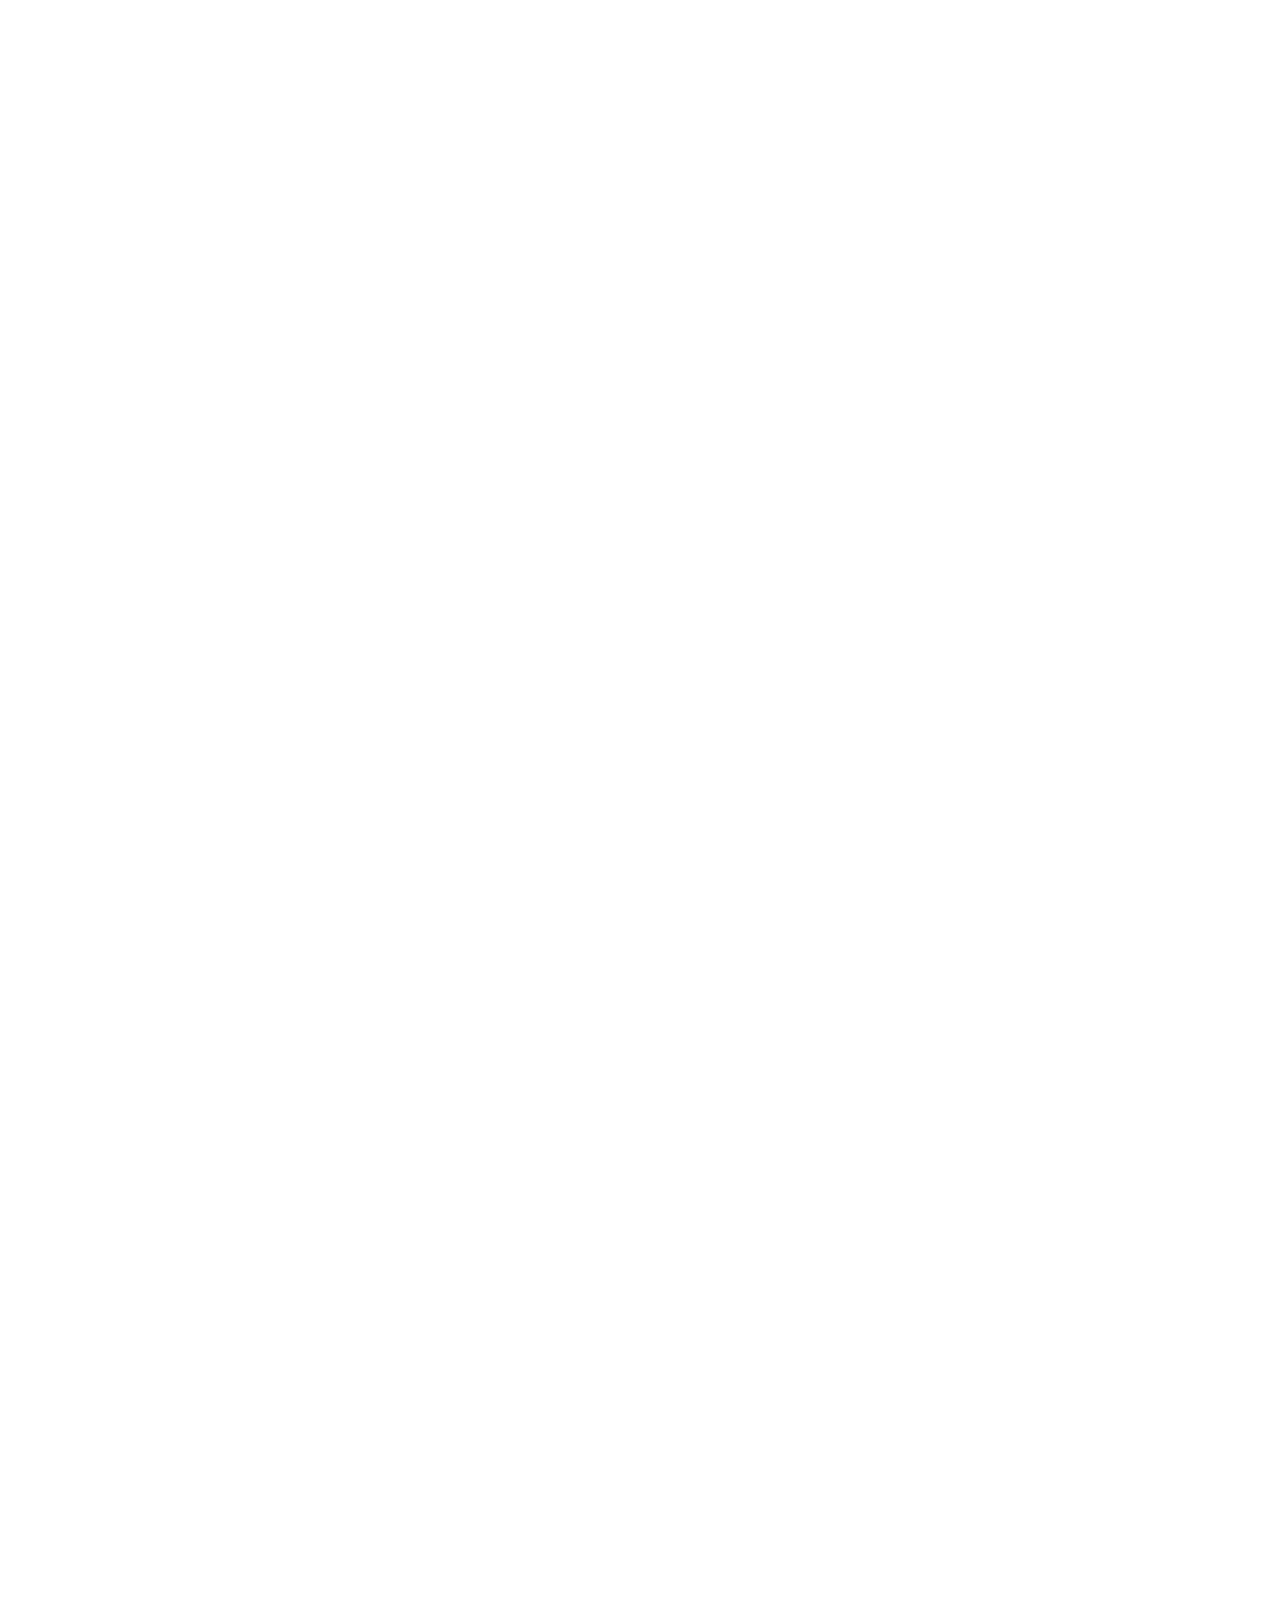
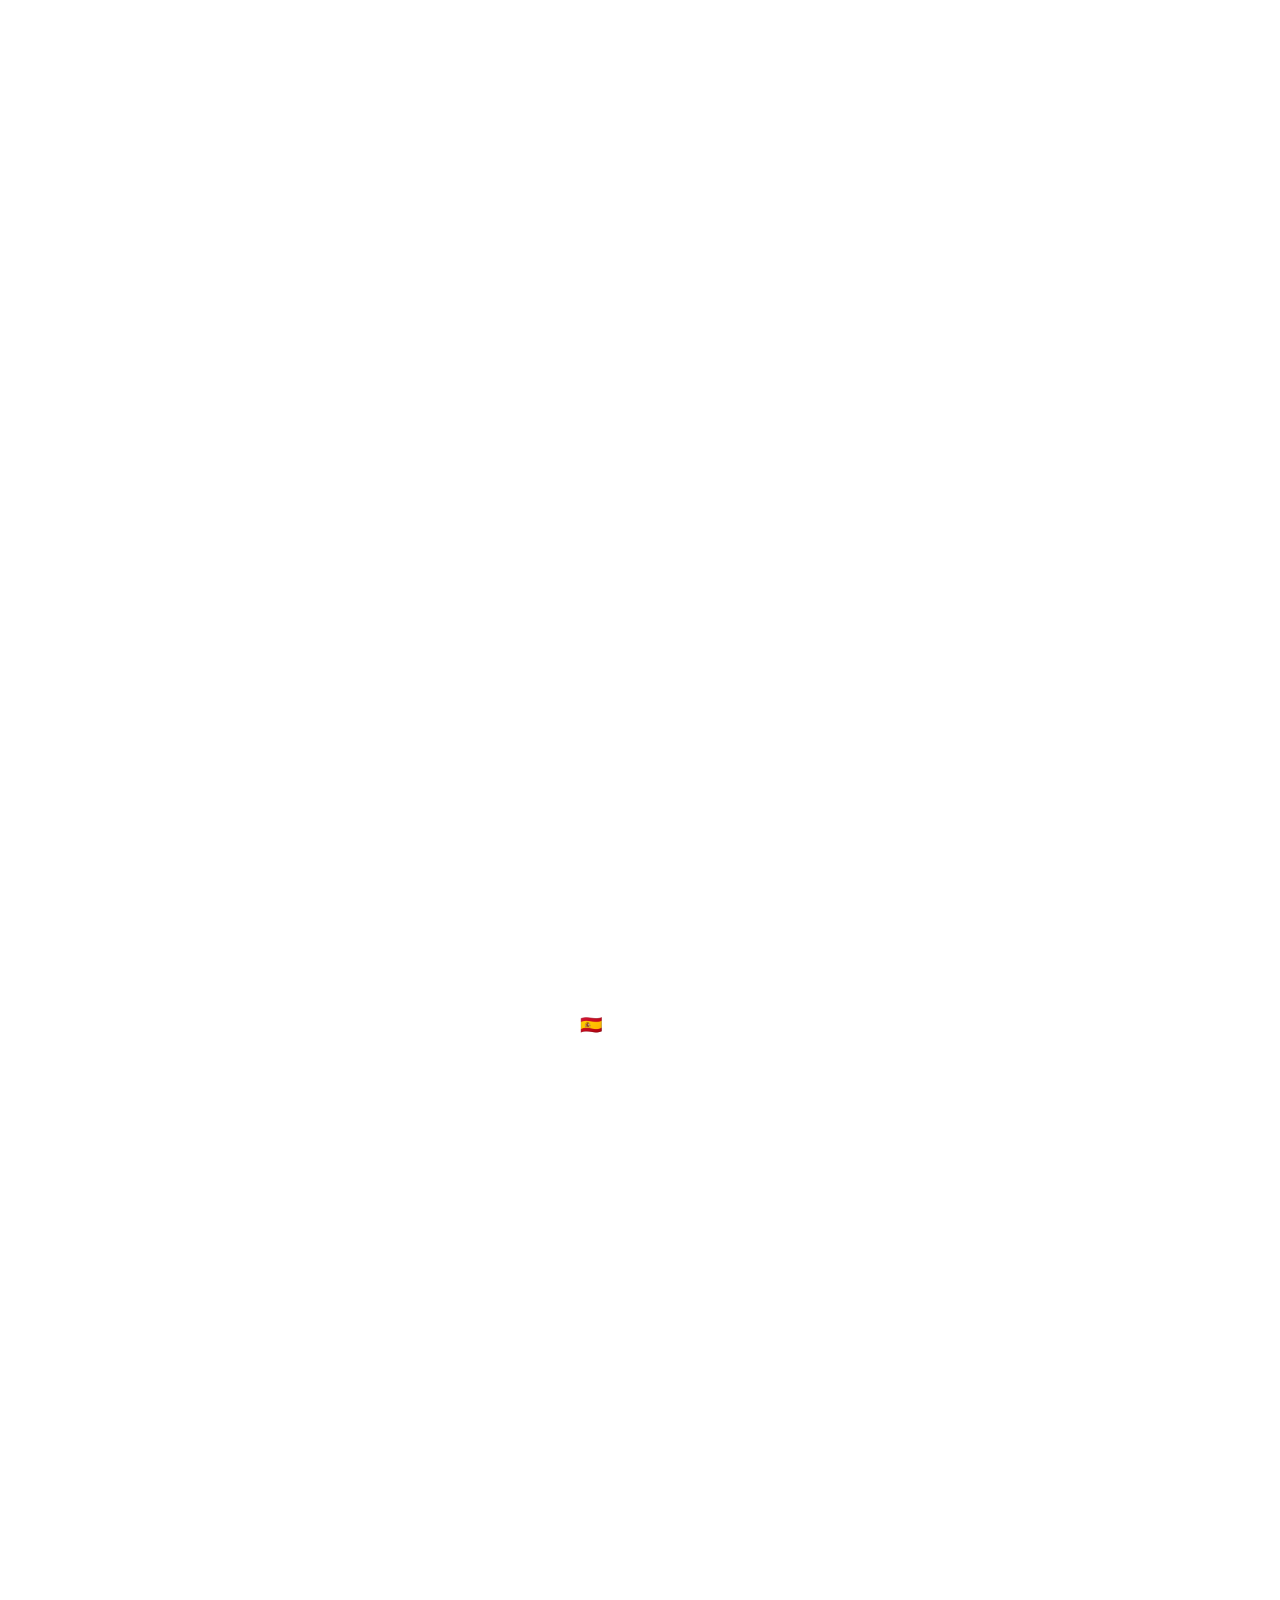
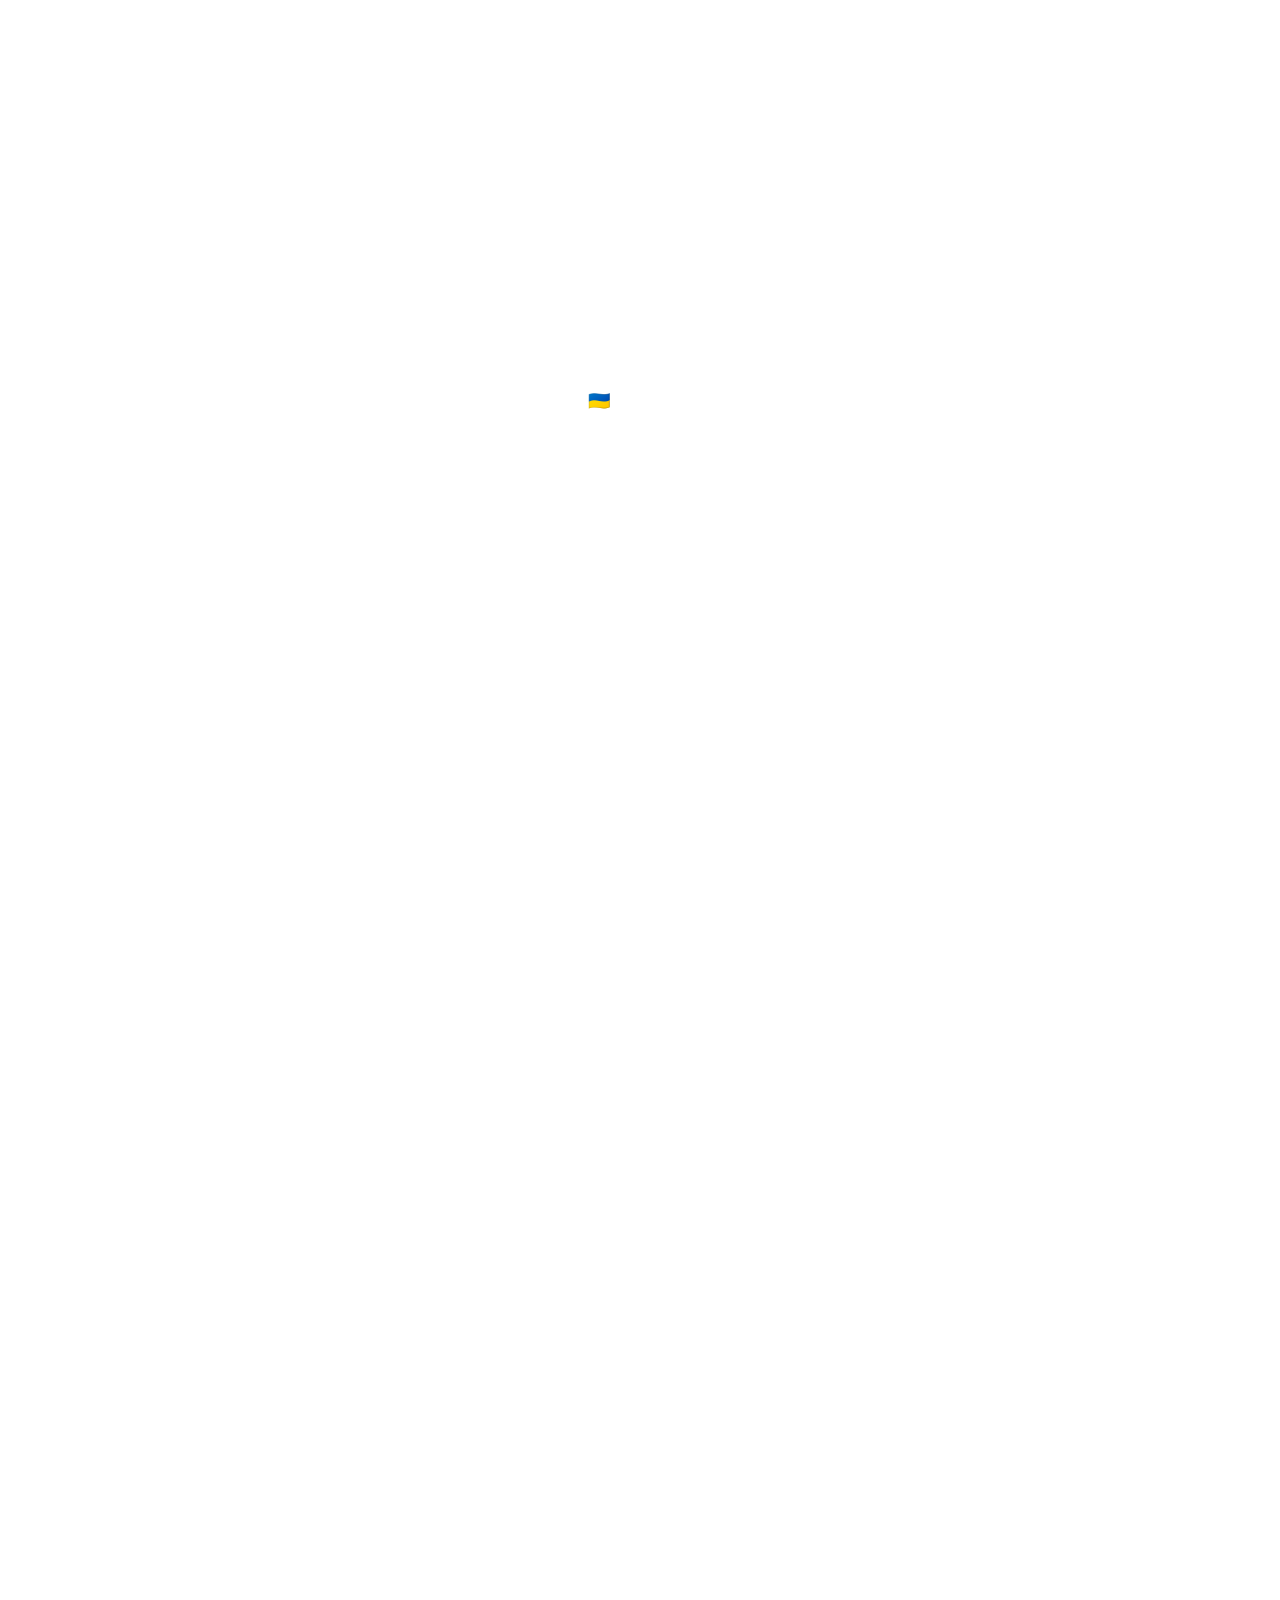
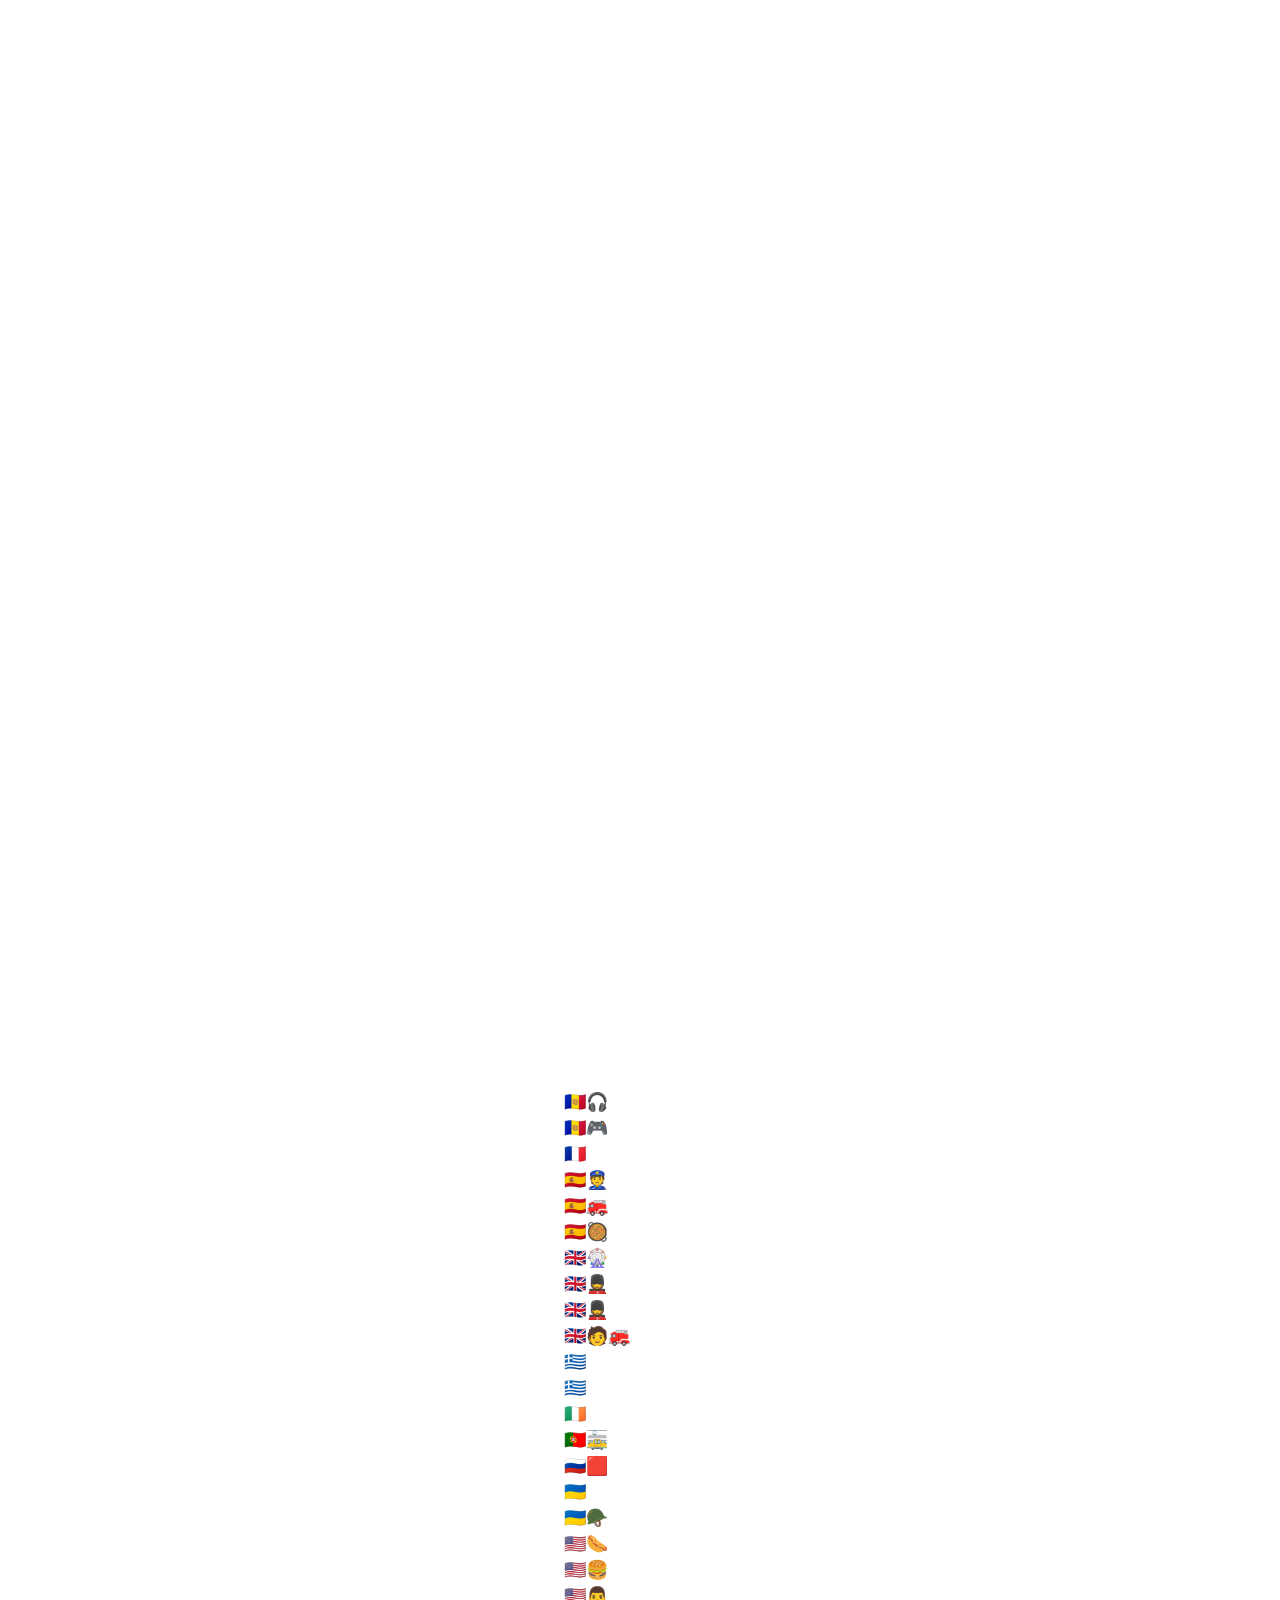
==== commit 6fd264db: "Update index.html" ====
--- a/index.html
+++ b/index.html
@@ -28,7 +28,7 @@
     <div class="head">
         <h1>DOCMAIN</h1>
     </div>
-    <div>
+    <div class="domains">
 <table>
 <tbody>
 <tr>
--- a/style.css
+++ b/style.css
@@ -12,13 +12,6 @@
     flex-direction: column;
     align-items: center;
 }
-.nego p{
-    color: rgb(0, 0, 0);
-    background-color: white;
-    border: 3px solid #000000;
-    padding: 10px;
-    font-weight: bolder;
-}
 .head h1{
     font-family: 'Monoton', cursive;
     font-size:55px;
@@ -27,31 +20,6 @@
     color: rgb(255 165 0);
     padding: 10px;
 
-}
-.domains a{
-font-family: 'Questrial', sans-serif;
-    background-color: rgb(76 0 92);
-    padding: 10px;
-    margin: 10px;
-    font-size: 25px;
-    color: rgb(255, 255, 255);
-    text-decoration: none;
-    font-weight: bolder;
-    border: 3px solid #de74f3;
-    border-radius: 20px;
-}
-.domains a:hover{
-font-family: 'Questrial', sans-serif;
-    background-color: aqua;
-    color: black;
-    transition: 0.3s;
-    border: 3px solid #03a9f4;
-}
-.domains p{
-font-family: 'Questrial', sans-serif;
-    font-style: normal;
-    font-weight:500;
-    font-size: 20px;
 }
 #desc{
     font-style: italic;
@@ -65,6 +33,7 @@
     display: flex;
     flex-direction: column;
     flex-wrap: wrap;
+    padding: 20px;
 }
 .HNS{
     font-size: 30px;
@@ -72,3 +41,11 @@
     color: red;
     font-weight: bold;
 }
+table{
+    font-size: 18px;
+    color: white;
+}
+a{
+   font-size: 18px;
+    color:white;
+}
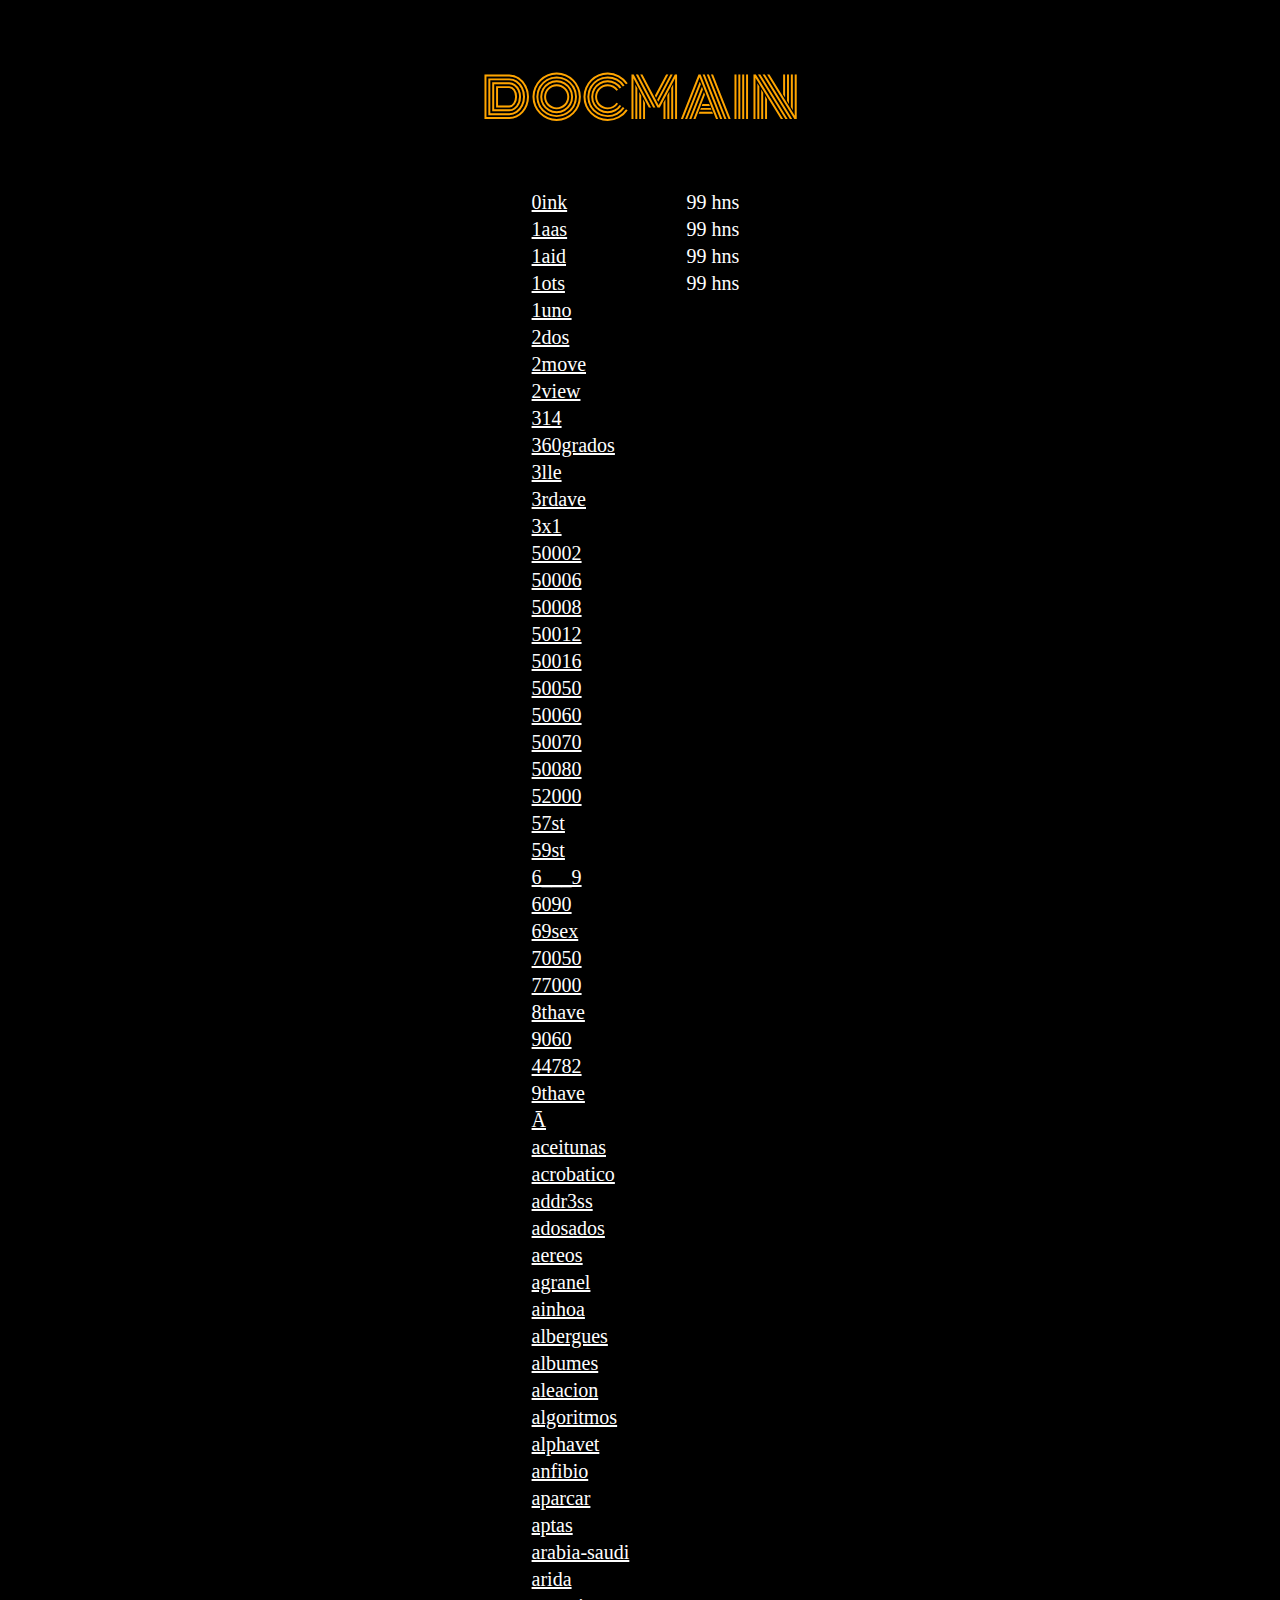
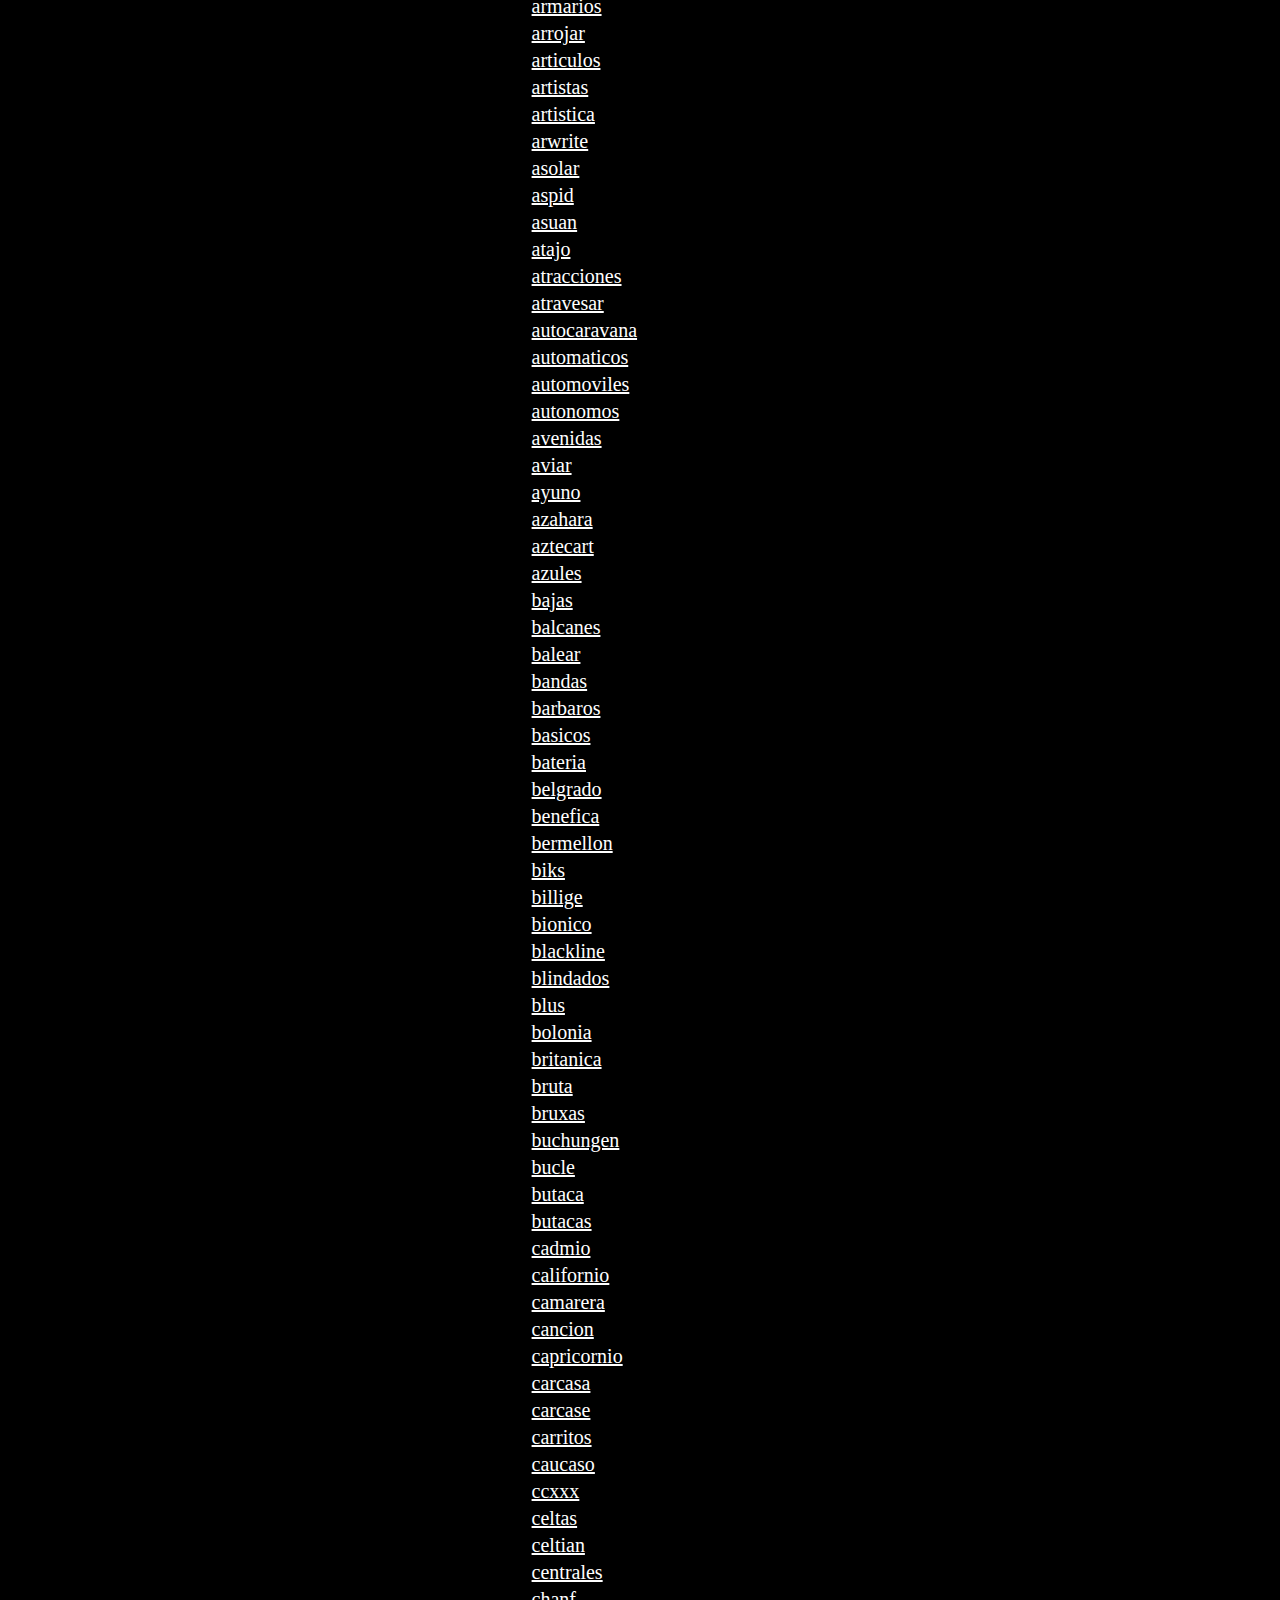
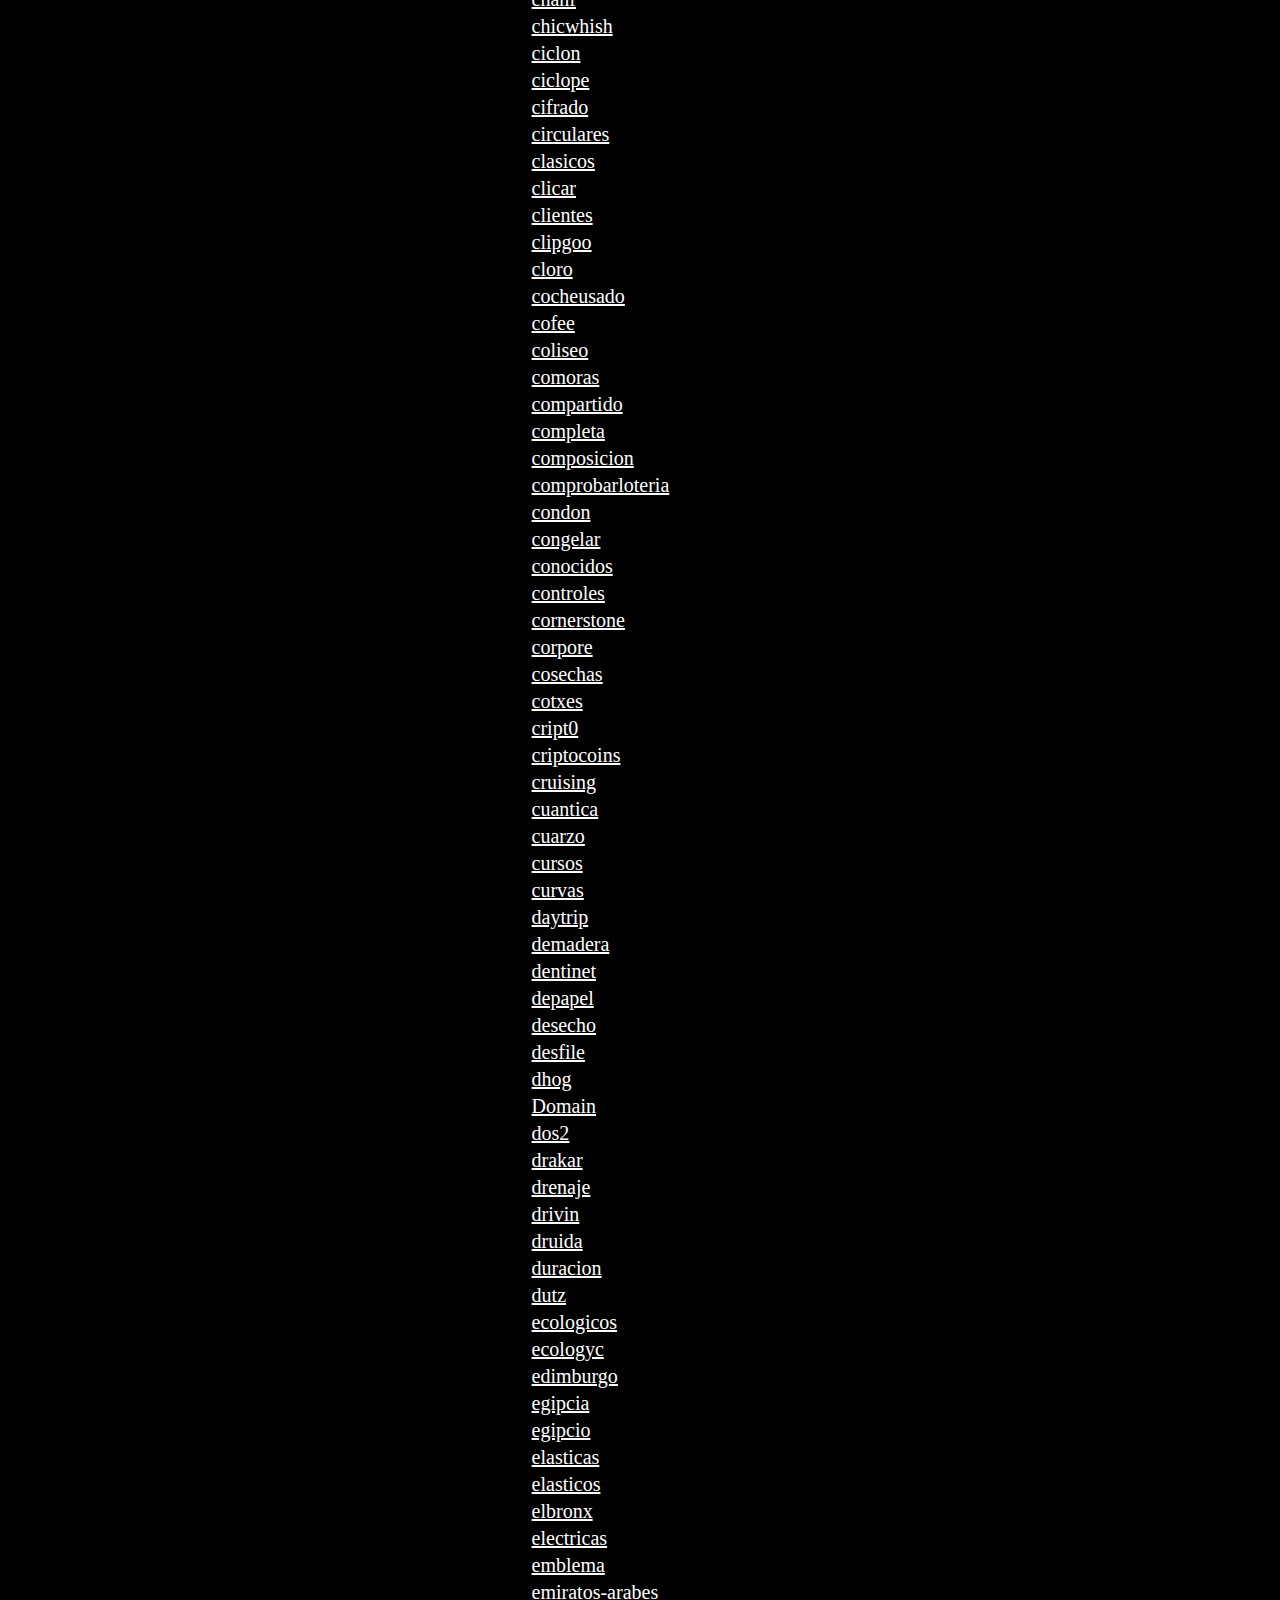
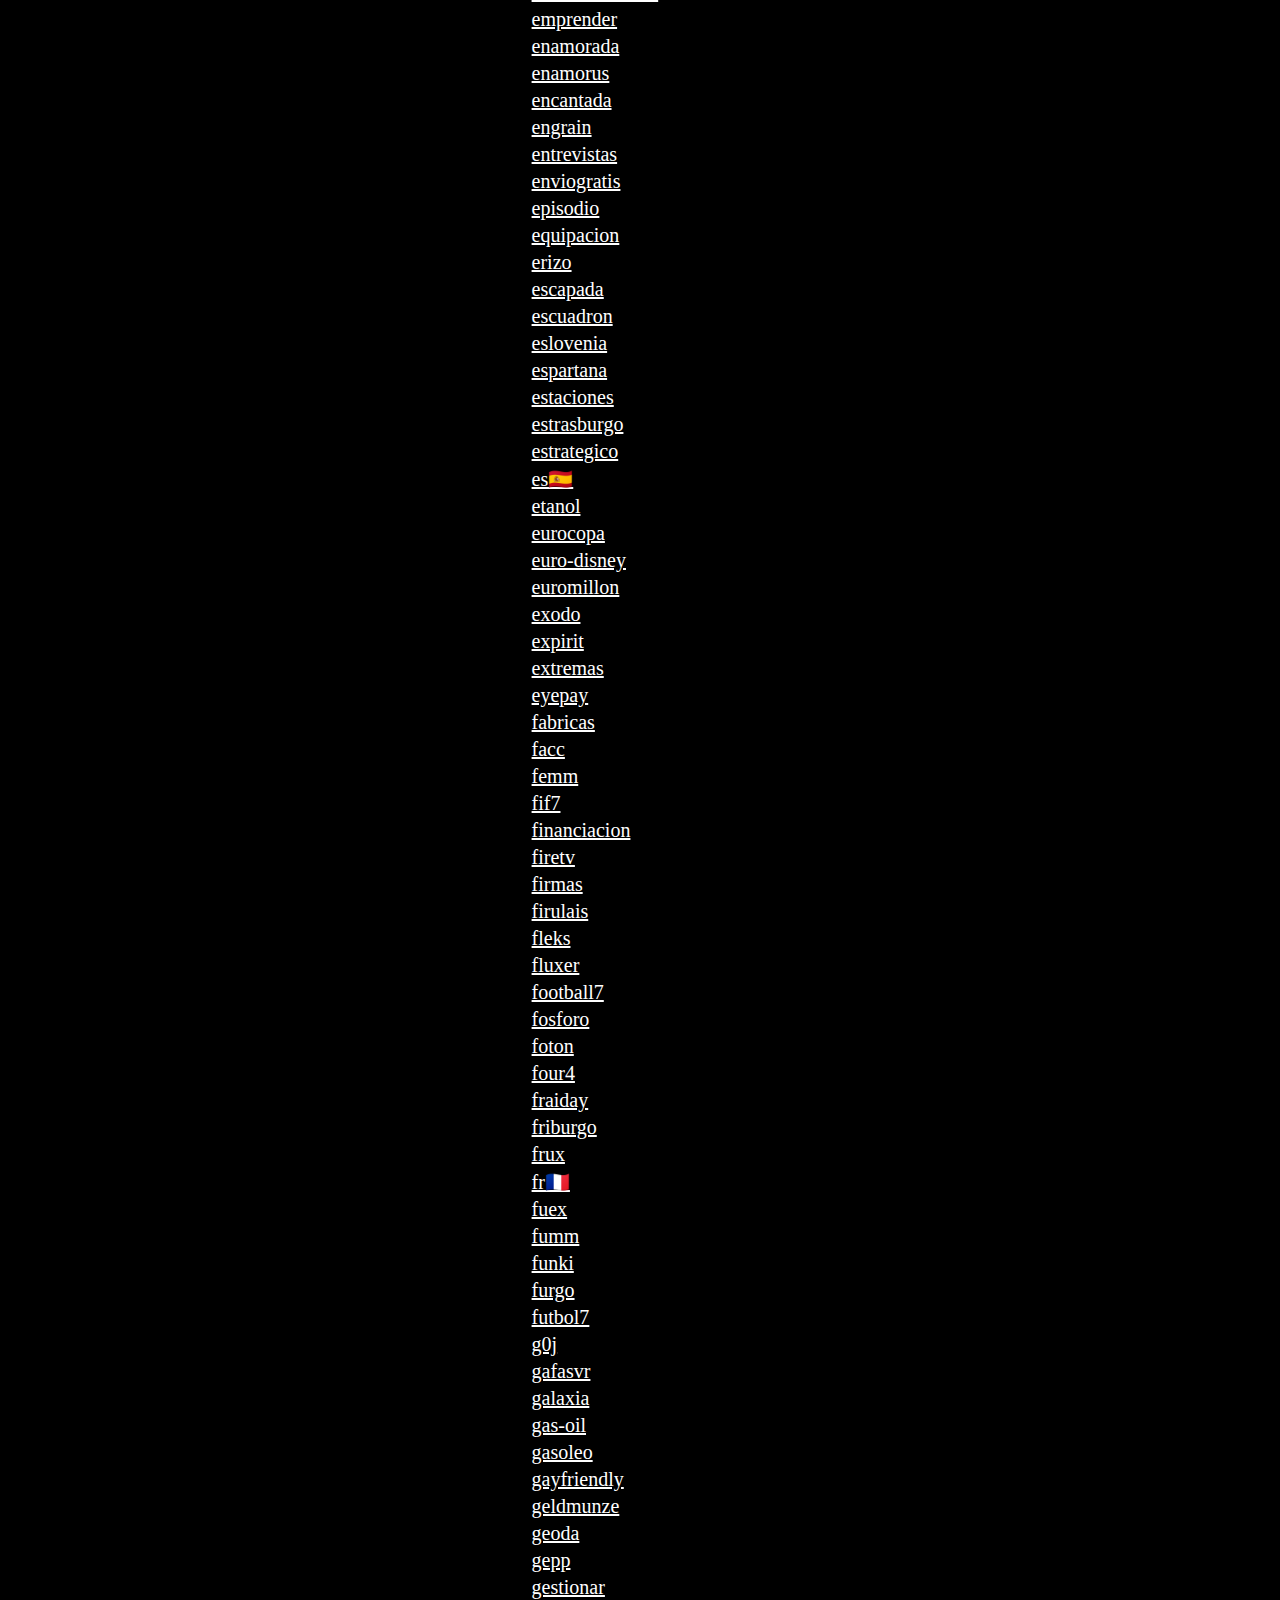
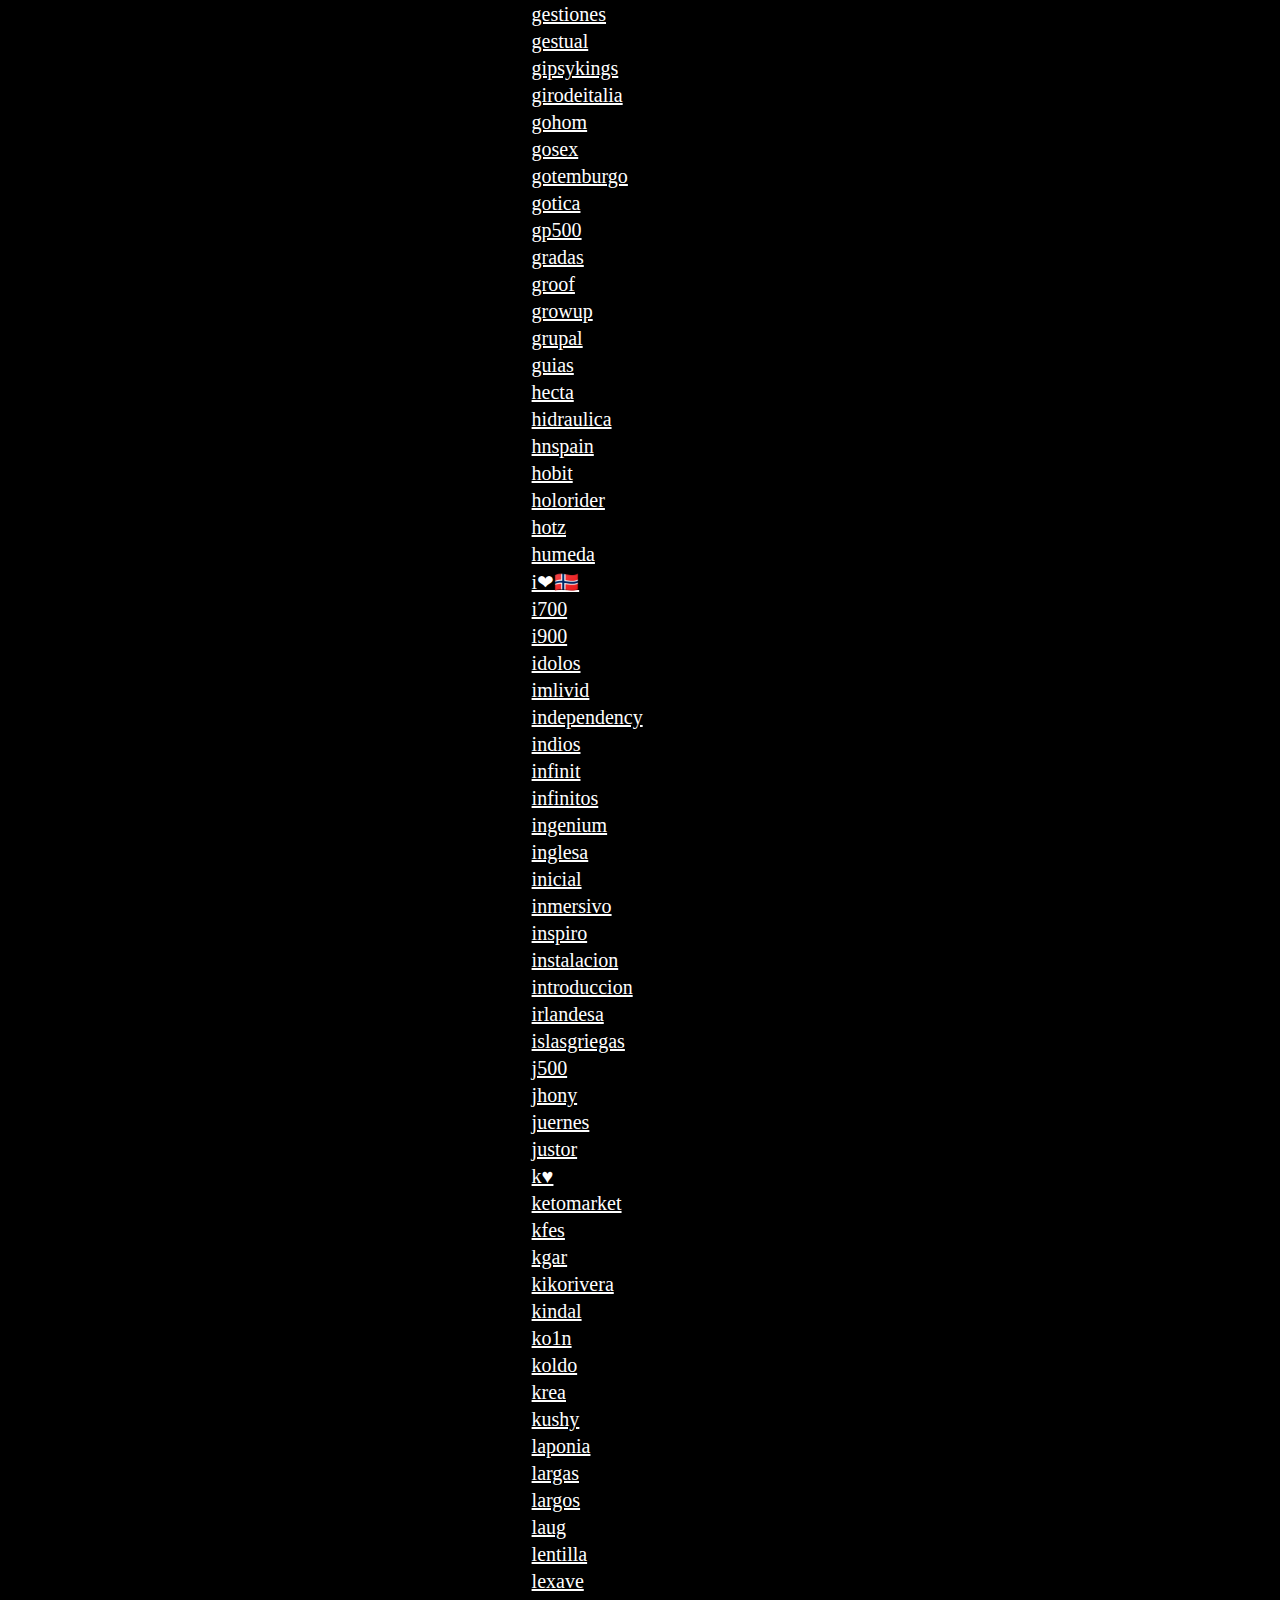
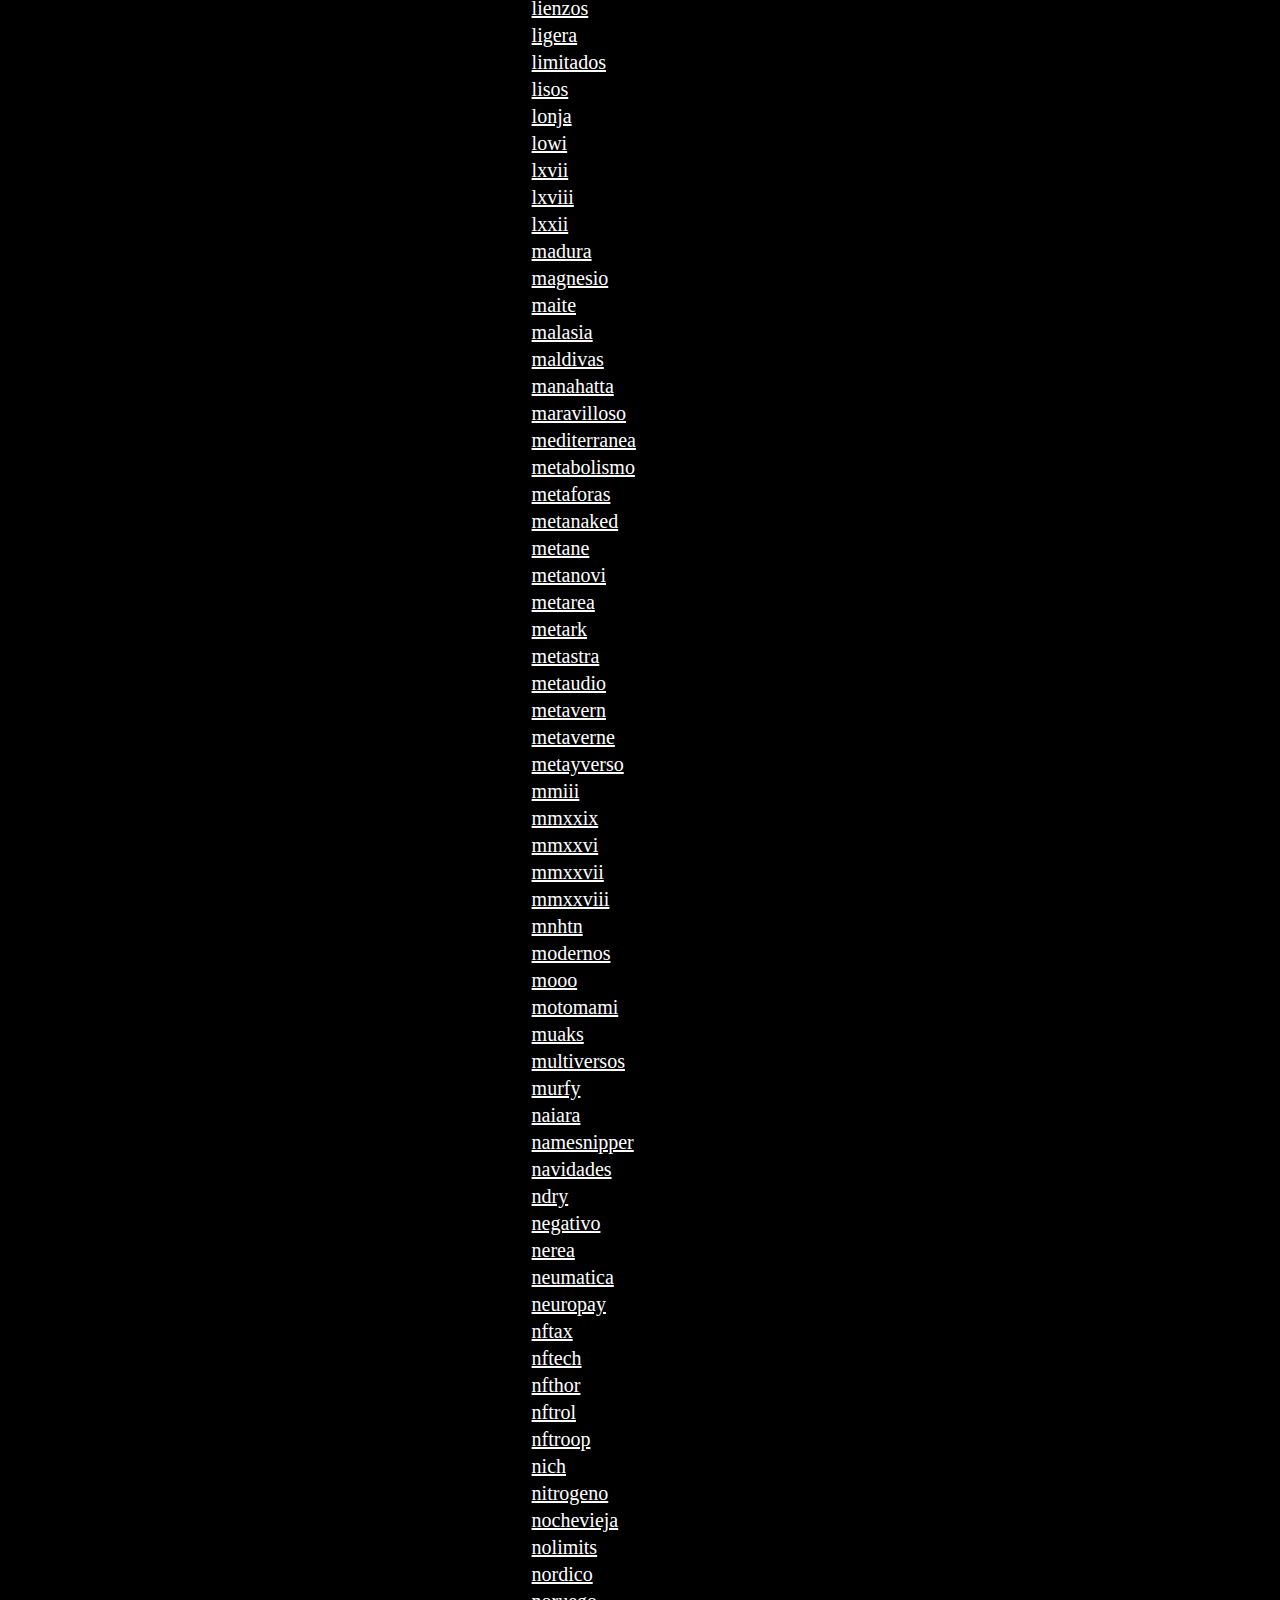
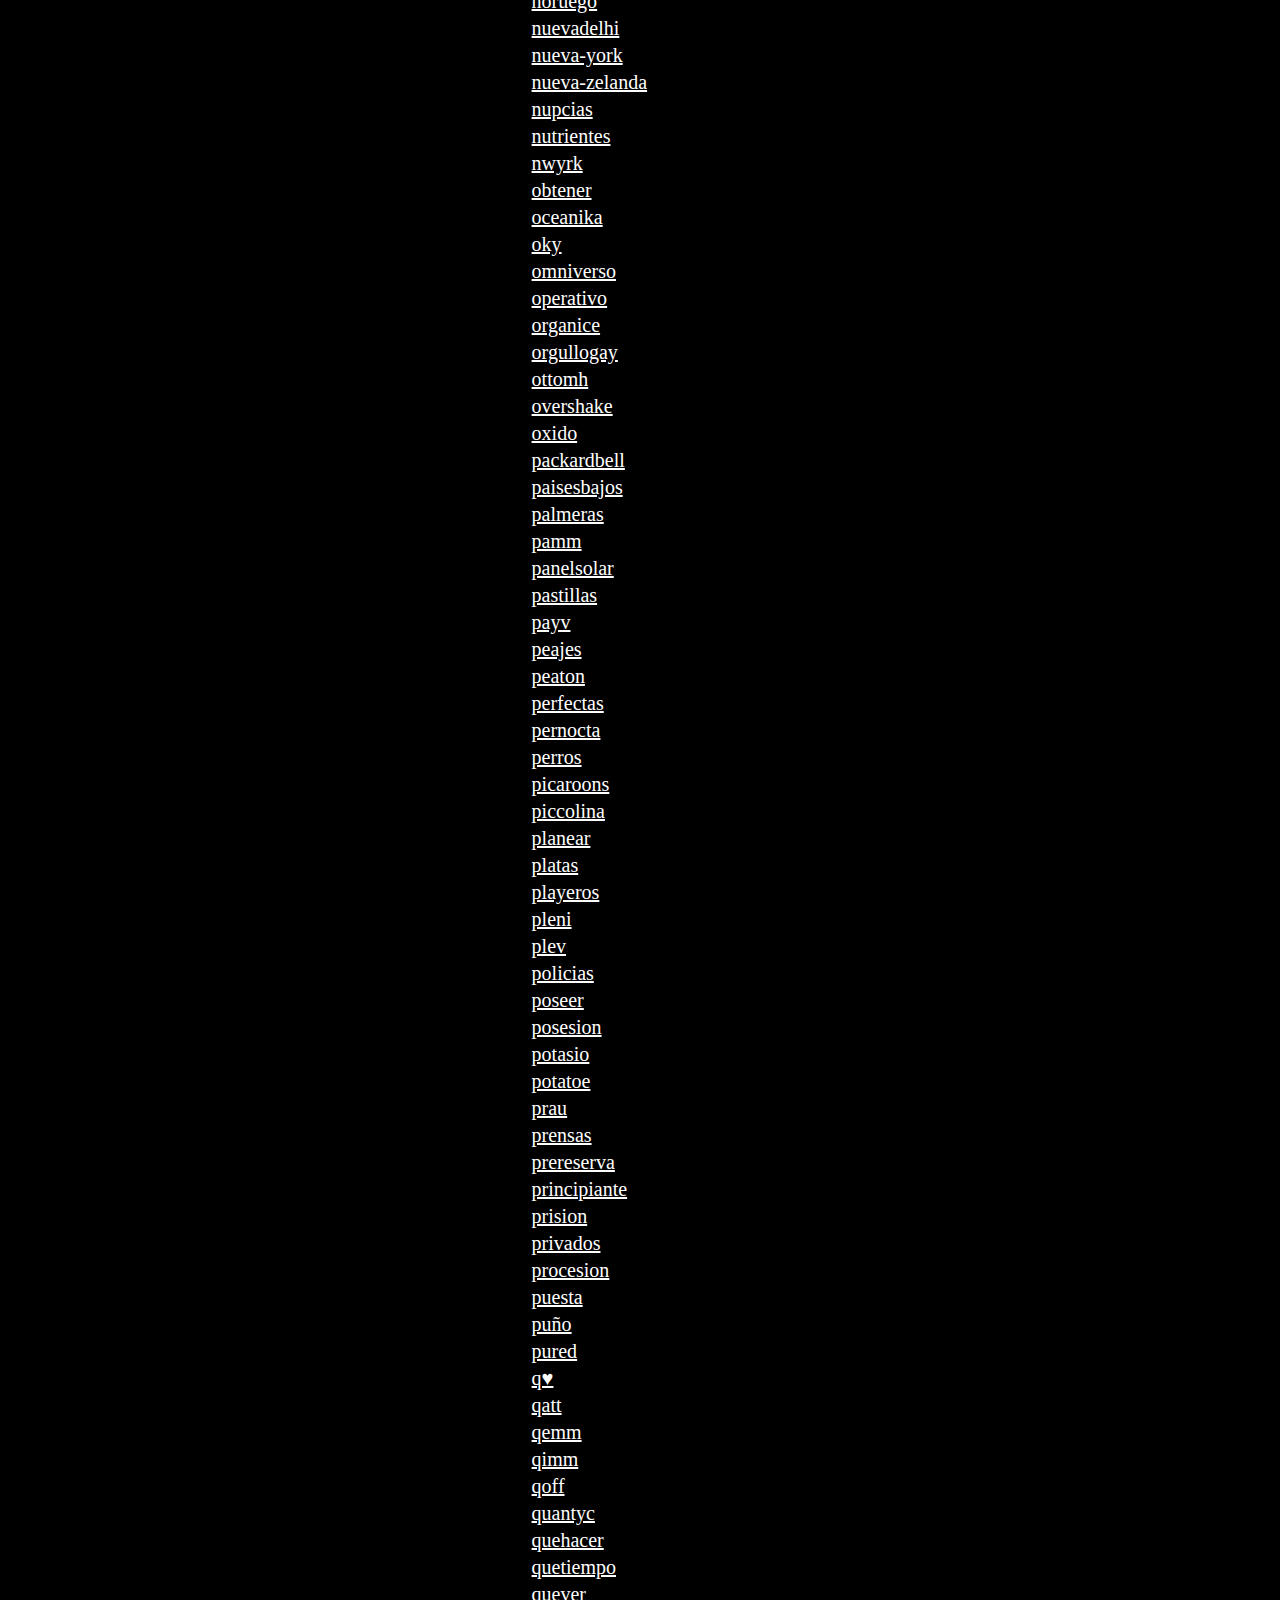
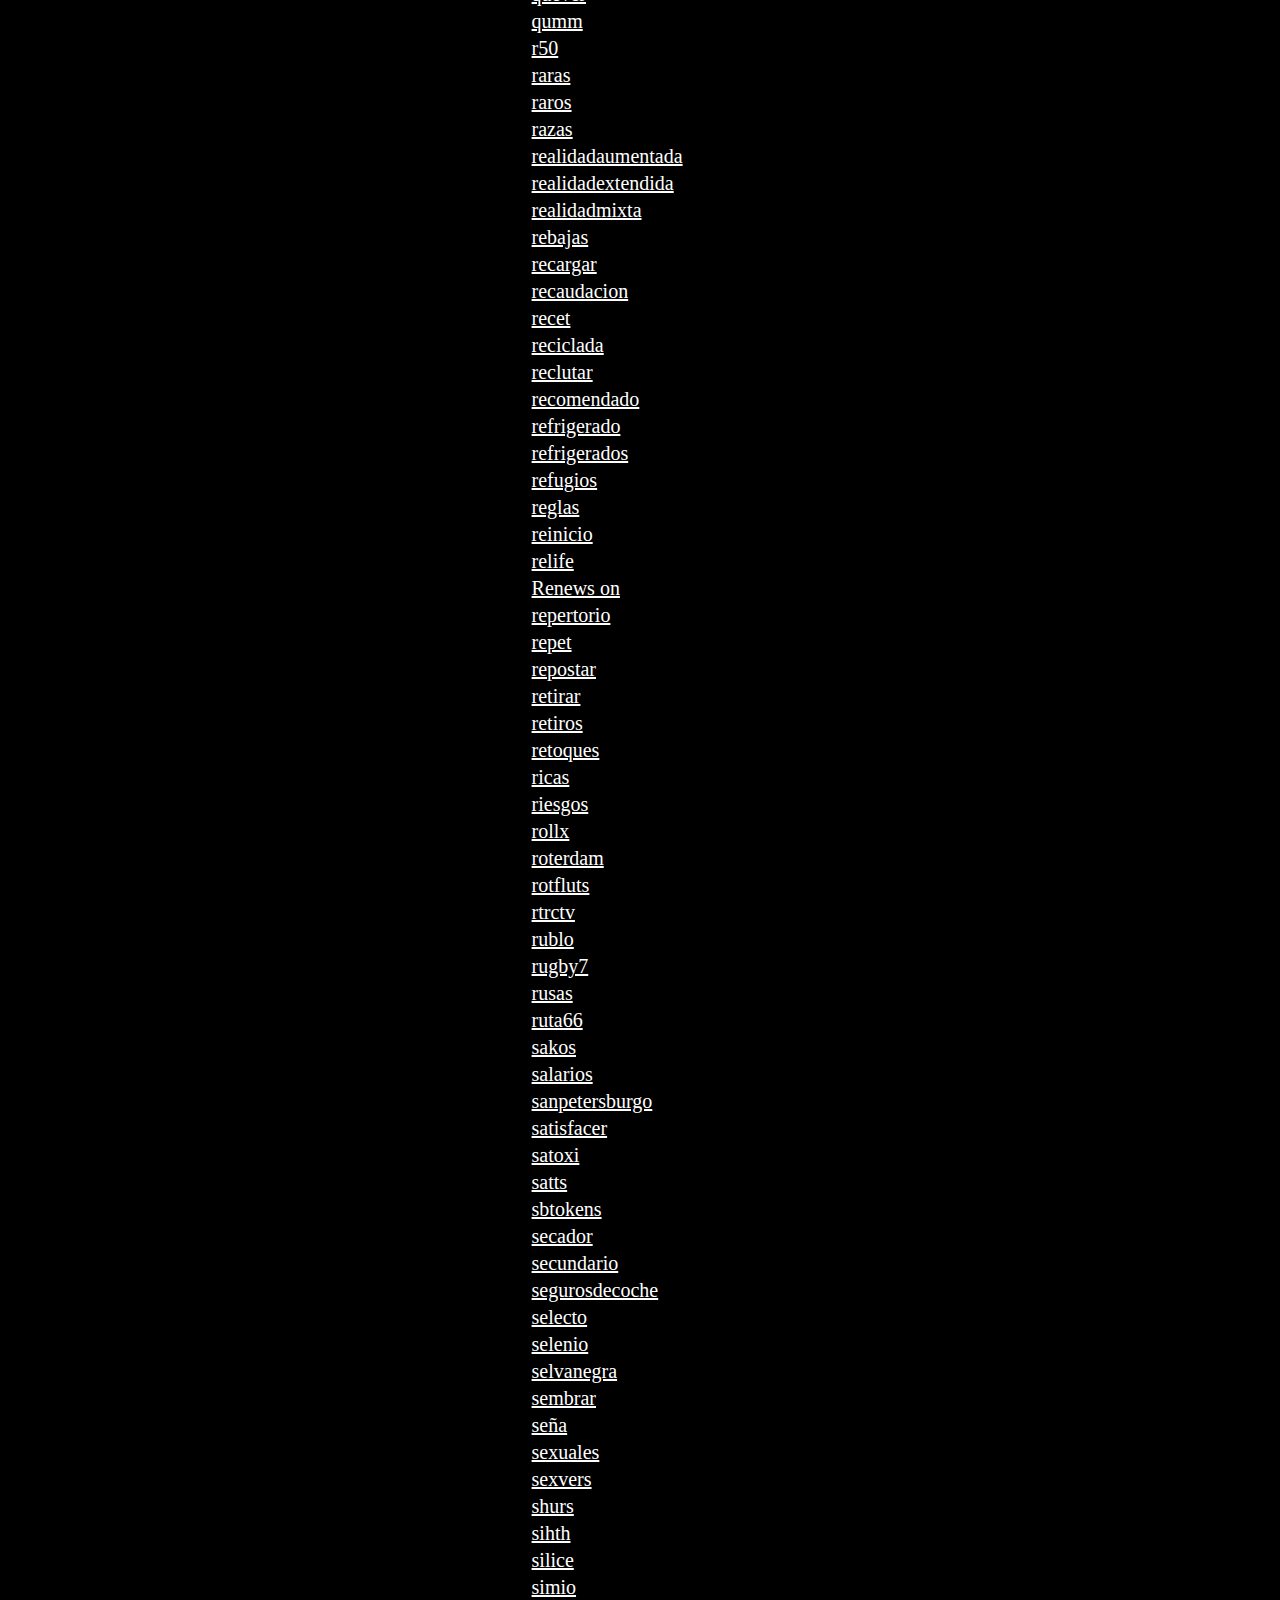
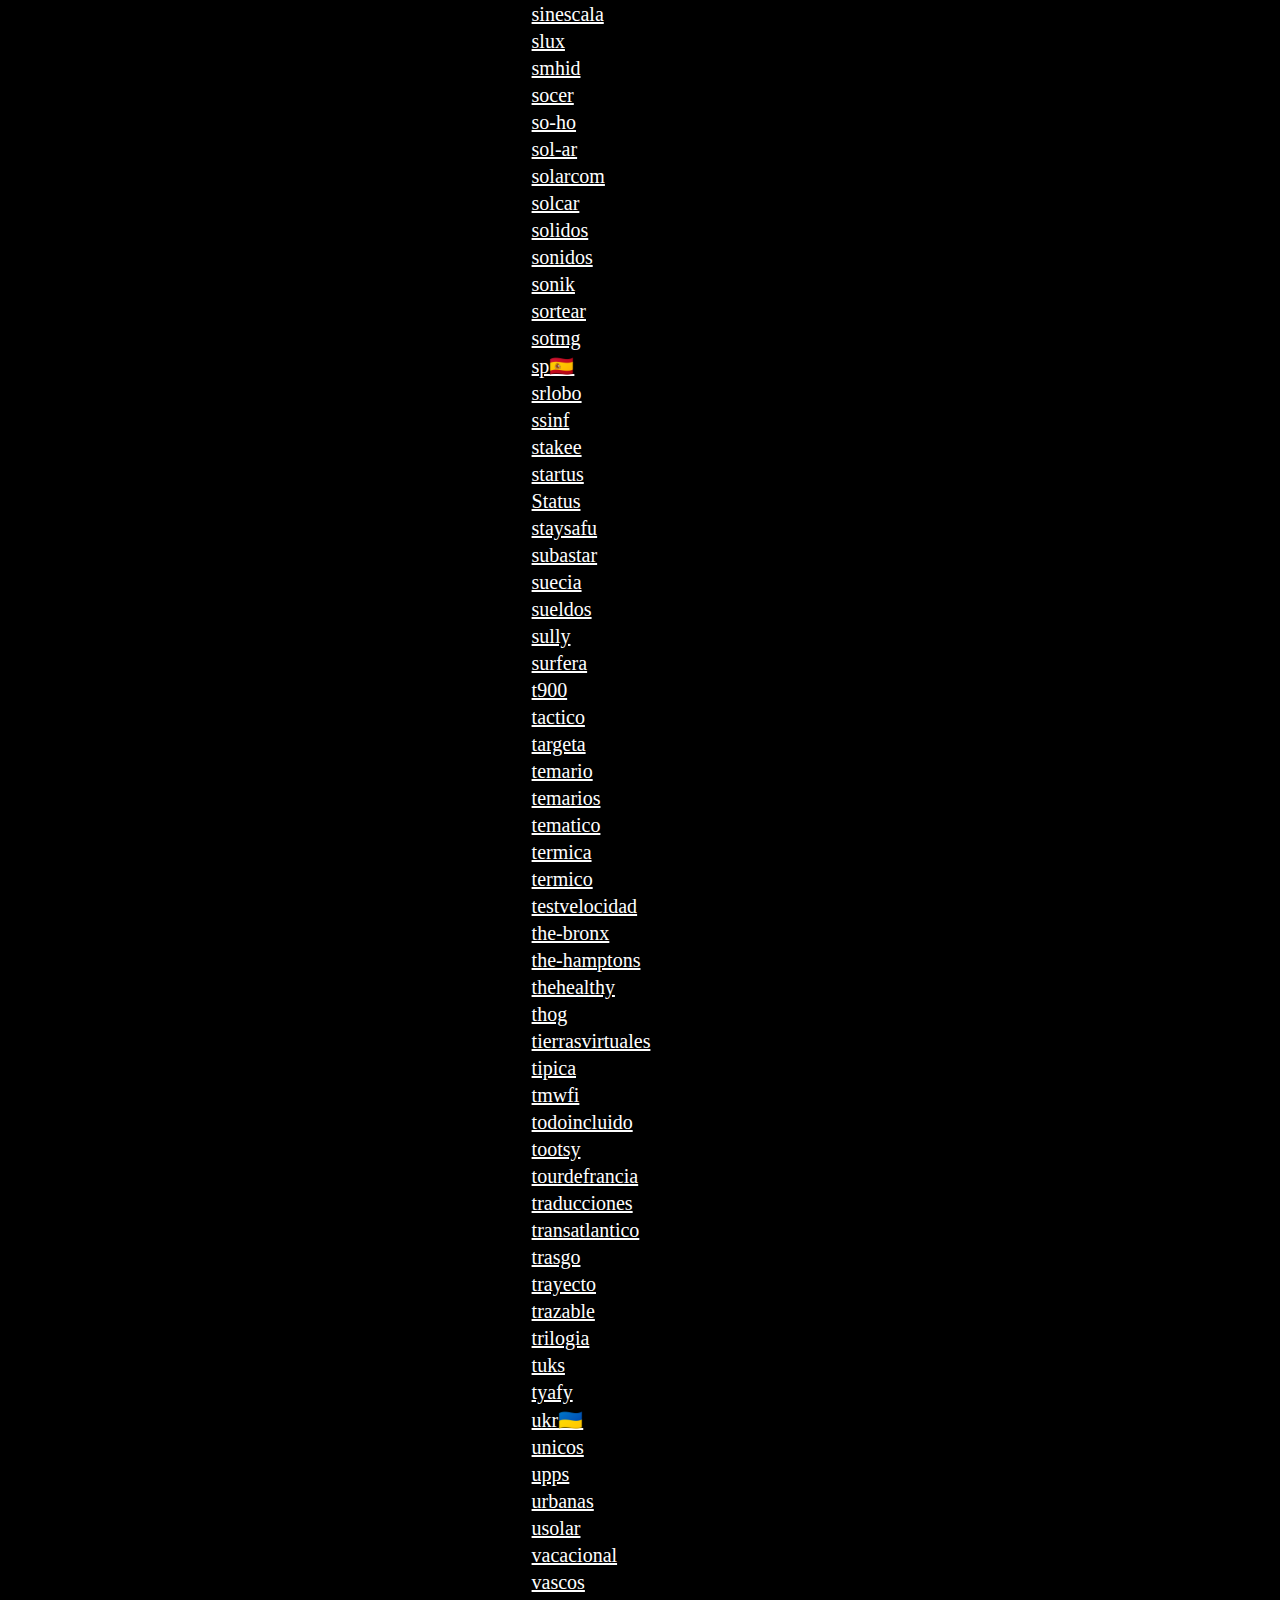
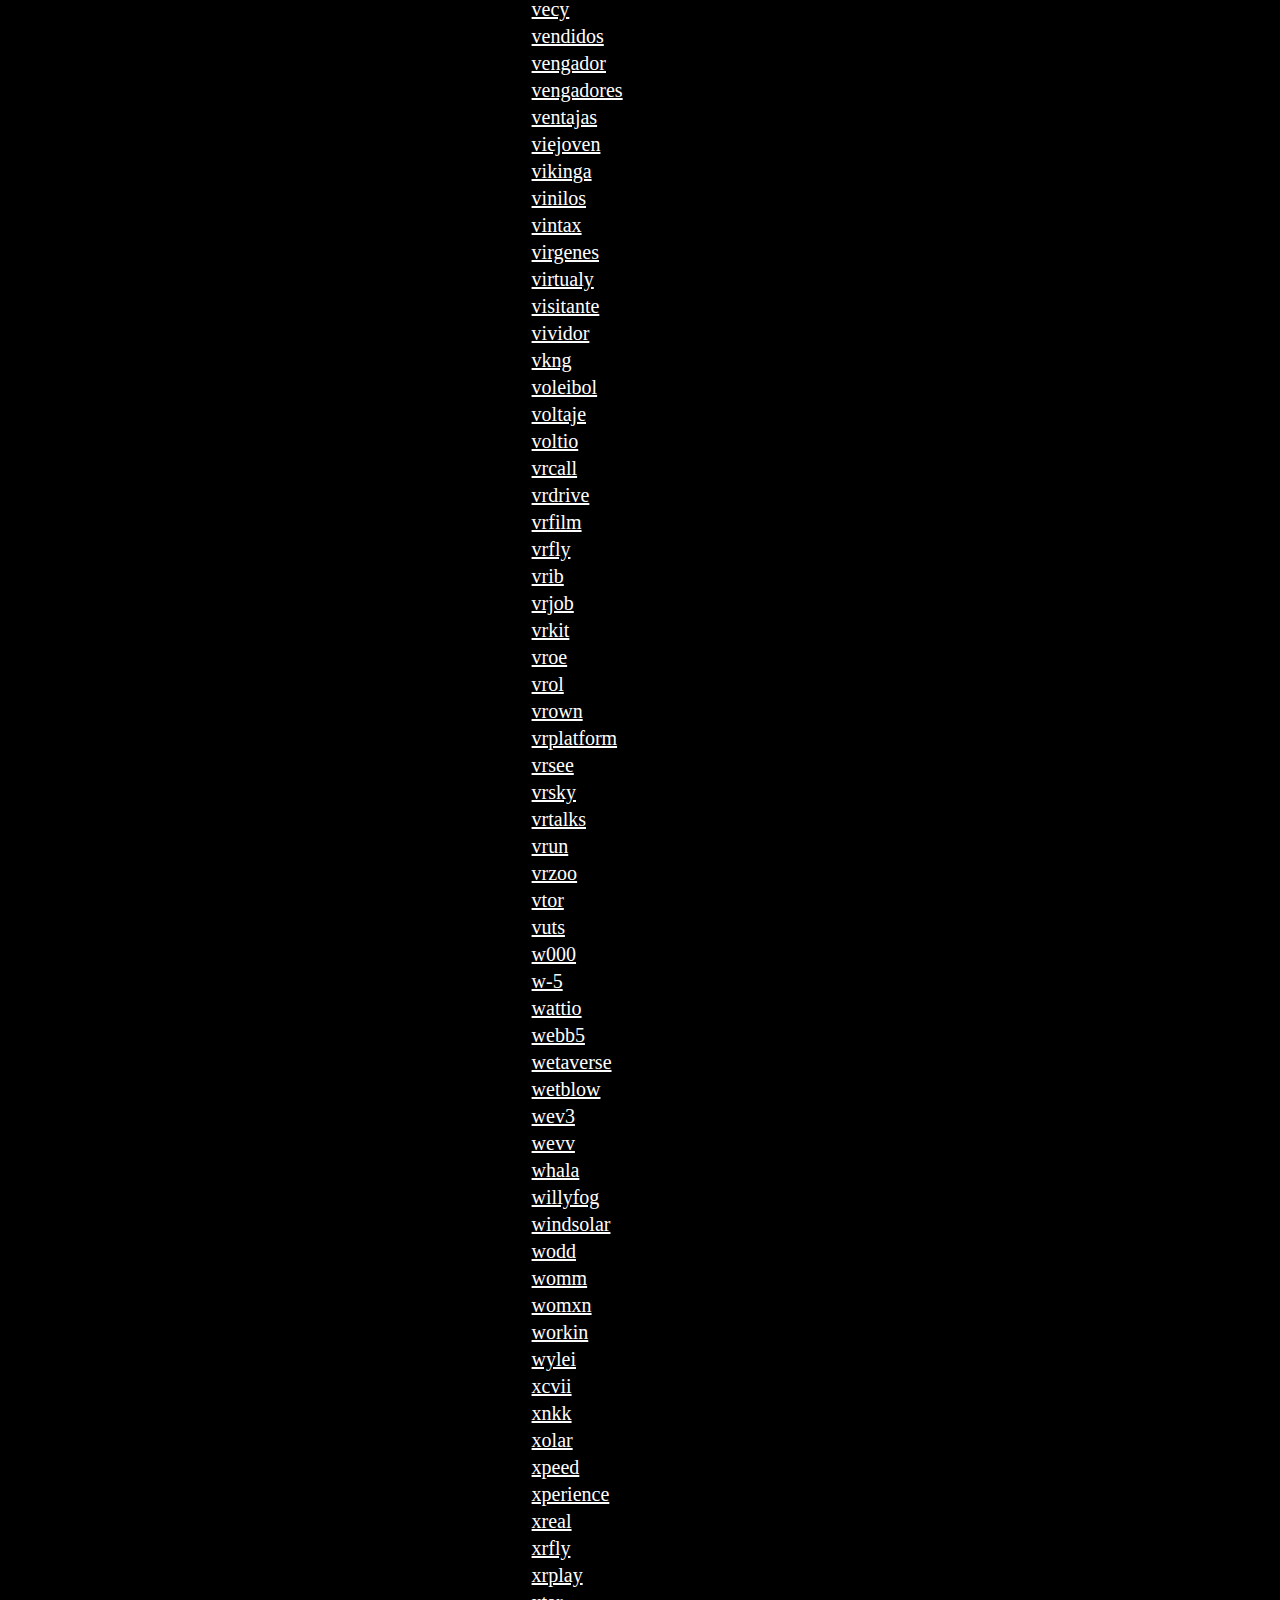
==== commit 1412f70e: "Update index.html" ====
--- a/index.html
+++ b/index.html
@@ -33,22 +33,22 @@
 <tbody>
 <tr>
 <td><a href="https://www.namebase.io/domains/0ink/" target="_blank">0ink</a></td>
-<td>&nbsp;</td>
+<td>99 hns</td>
 <td>&nbsp;</td>
 </tr>
 <tr>
 <td><a href="https://www.namebase.io/domains/1aas/" target="_blank">1aas</a></td>
-<td>&nbsp;</td>
+<td>99 hns</td>
 <td>&nbsp;</td>
 </tr>
 <tr>
 <td><a href="https://www.namebase.io/domains/1aid/" target="_blank">1aid</a></td>
-<td>&nbsp;</td>
+<td>99 hns</td>
 <td>&nbsp;</td>
 </tr>
 <tr>
 <td><a href="https://www.namebase.io/domains/1ots/" target="_blank">1ots</a></td>
-<td>&nbsp;</td>
+<td>99 hns</td>
 <td>&nbsp;</td>
 </tr>
 <tr>
--- a/style.css
+++ b/style.css
@@ -1,11 +1,7 @@
 @import url('https://fonts.googleapis.com/css2?family=Monoton&family=Questrial&display=swap');
 
 body{ 
-    background: url(./back.svg) no-repeat center fixed; 
-    -webkit-background-size: cover;
-    -moz-background-size: cover;
-    -o-background-size: cover;
-    background-size: cover;
+background-color: black;
 }
 .head, .nego, .domains{
     display: flex;
@@ -33,7 +29,6 @@
     display: flex;
     flex-direction: column;
     flex-wrap: wrap;
-    padding: 20px;
 }
 .HNS{
     font-size: 30px;
@@ -42,10 +37,13 @@
     font-weight: bold;
 }
 table{
-    font-size: 18px;
+    font-size: 20px;
     color: white;
 }
+td{
+    margin-top:20px;
+}
 a{
-   font-size: 18px;
+   font-size: 20px;
     color:white;
 }
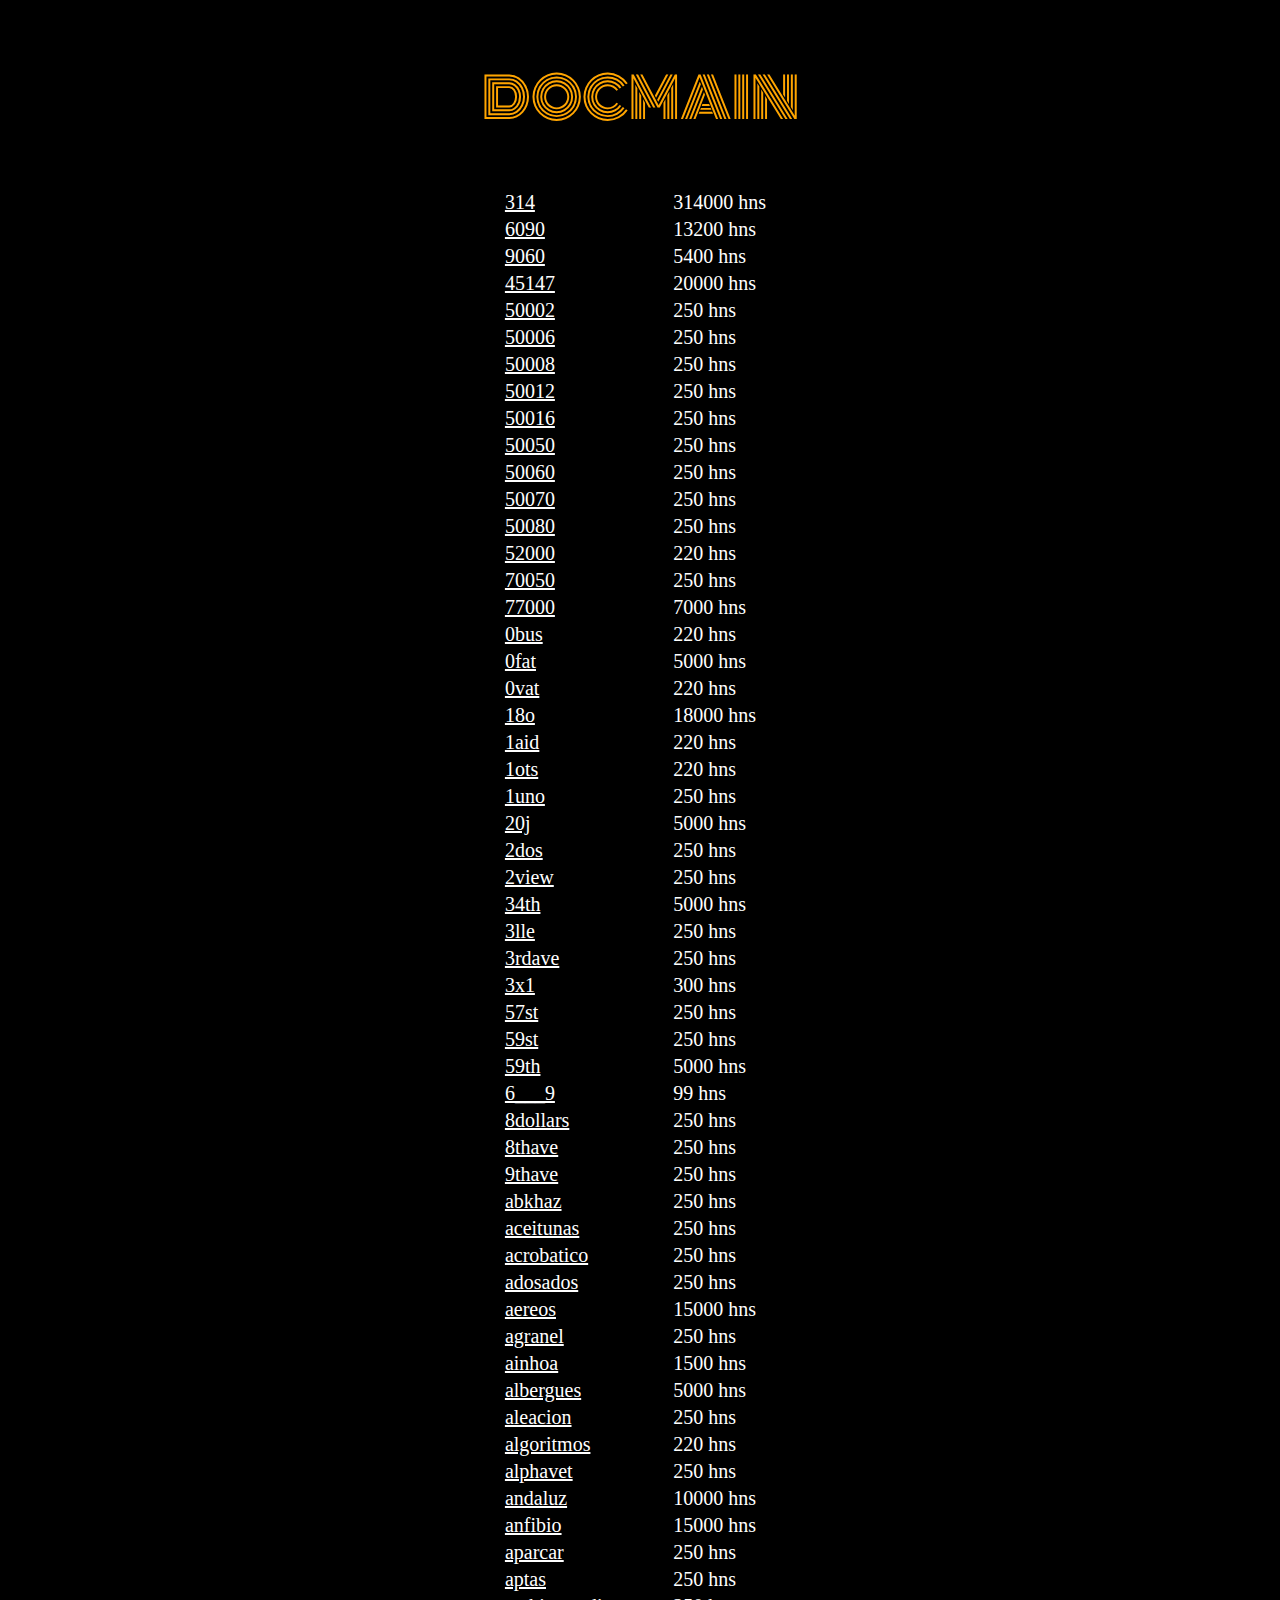
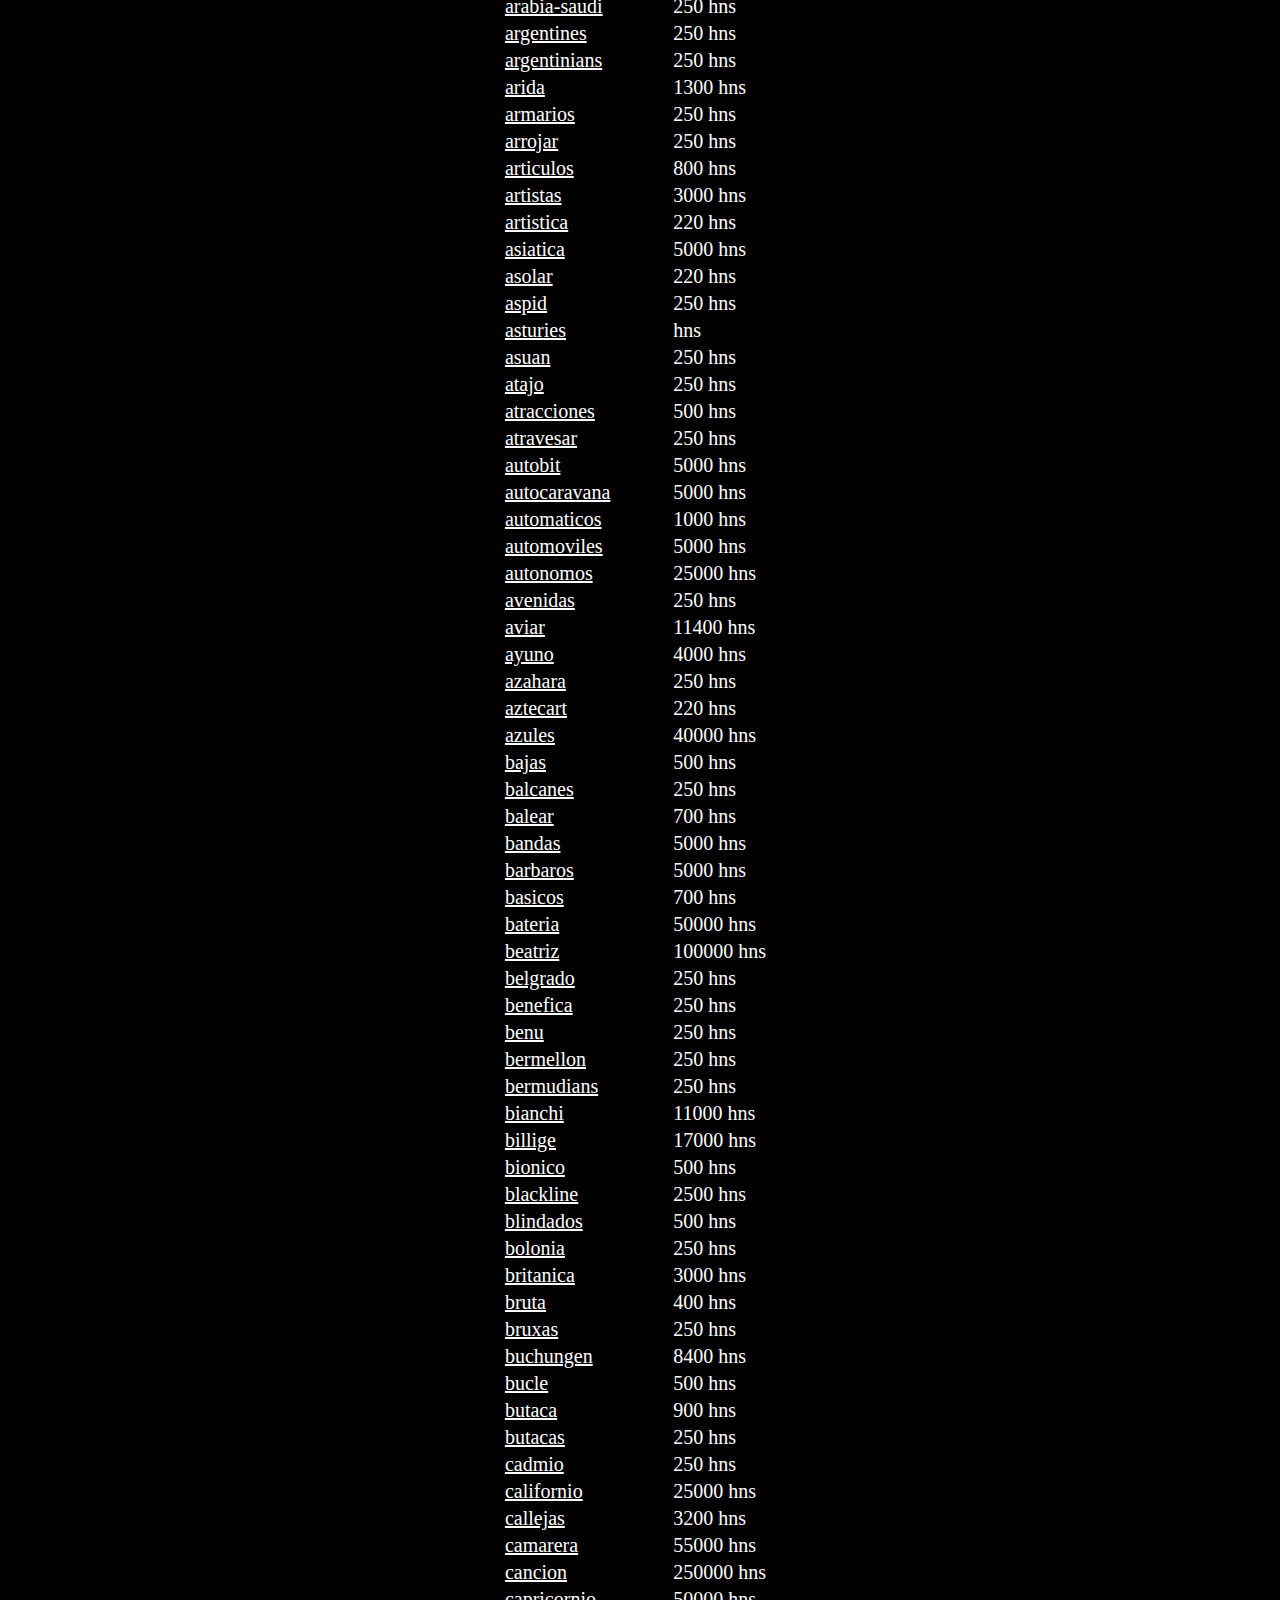
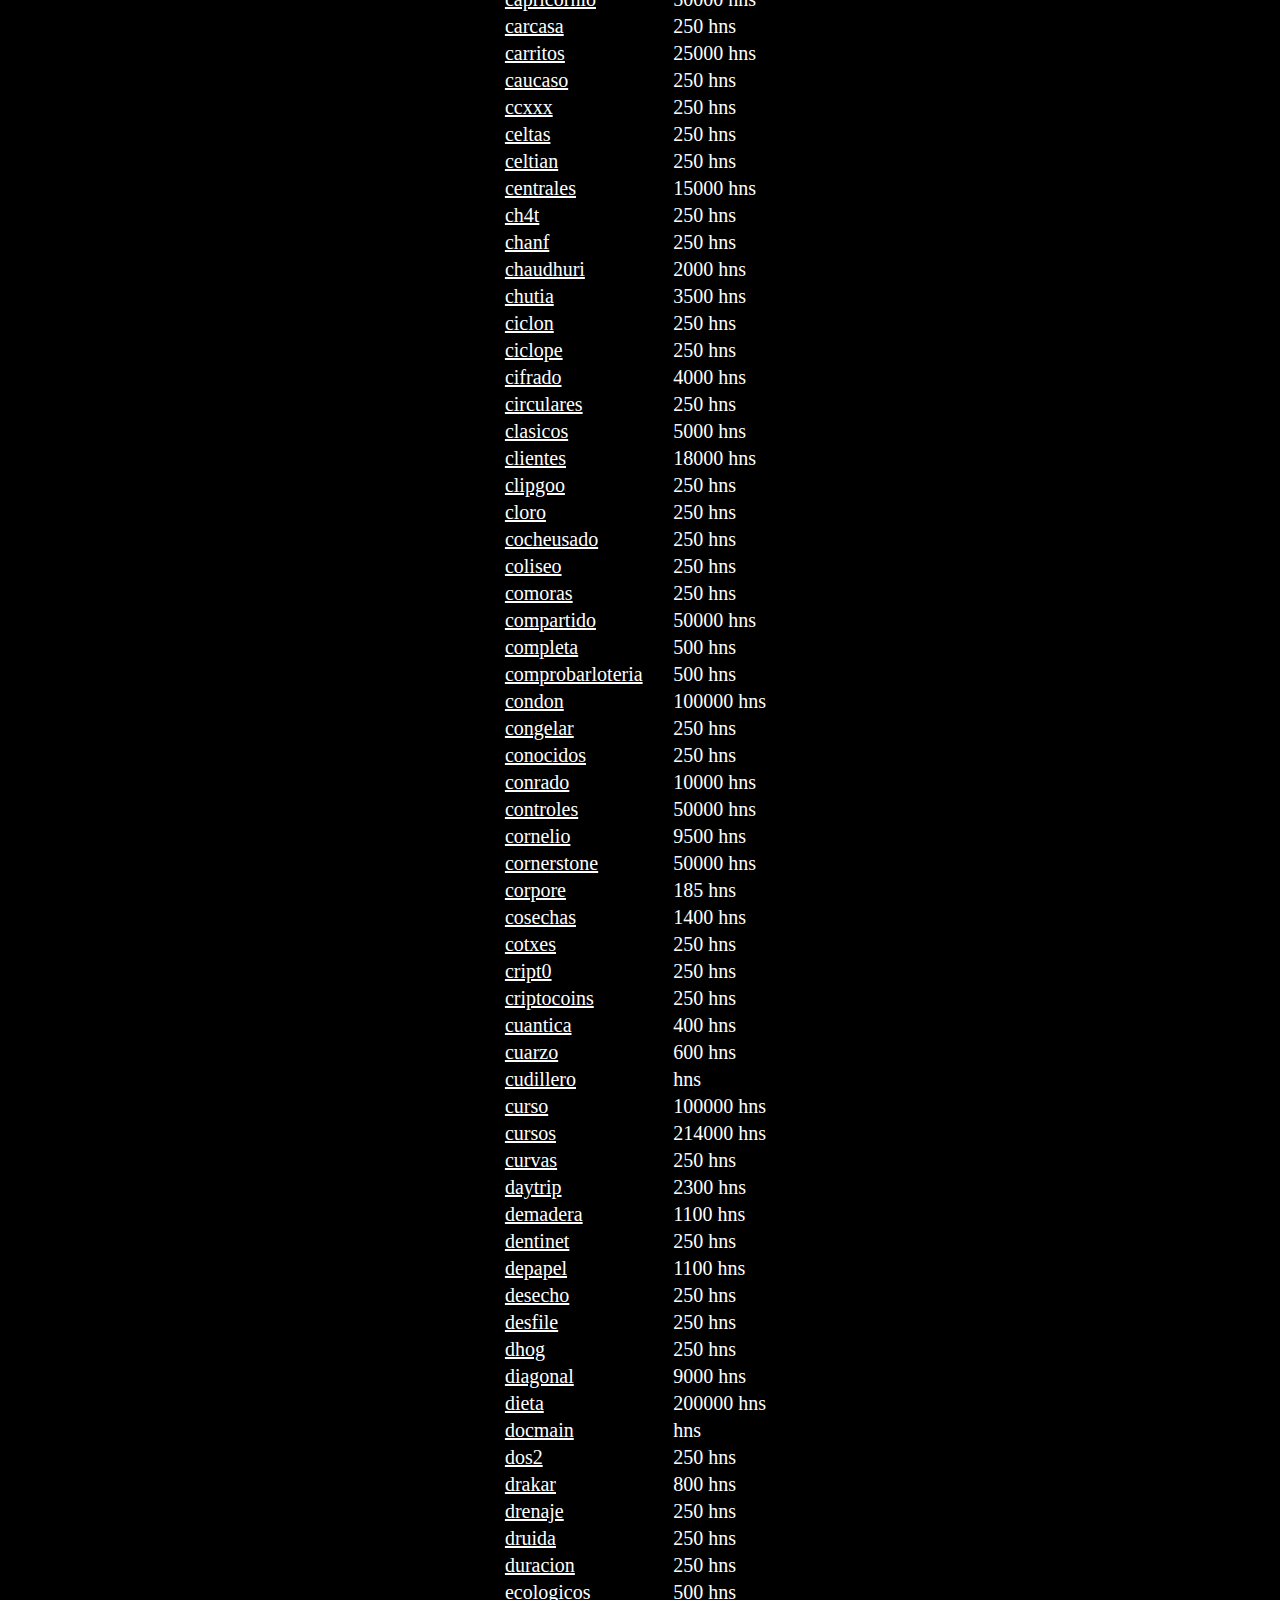
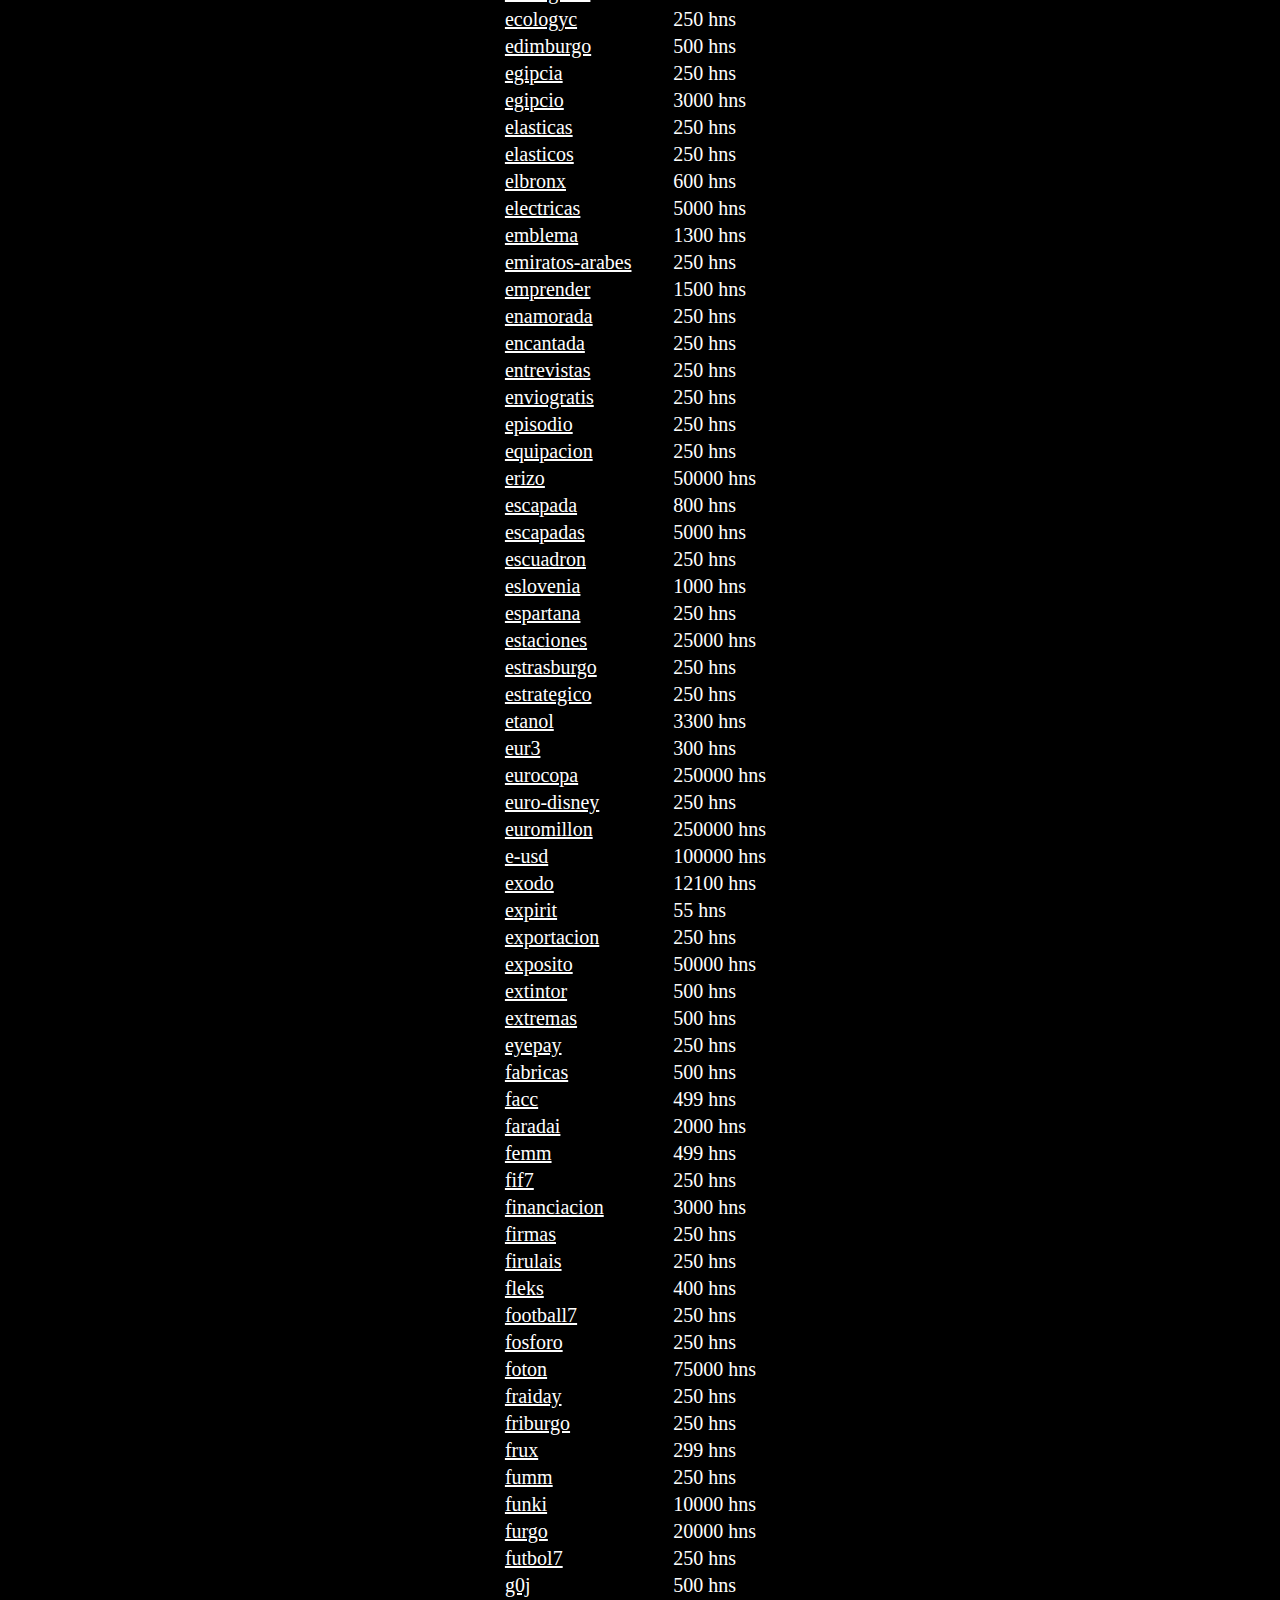
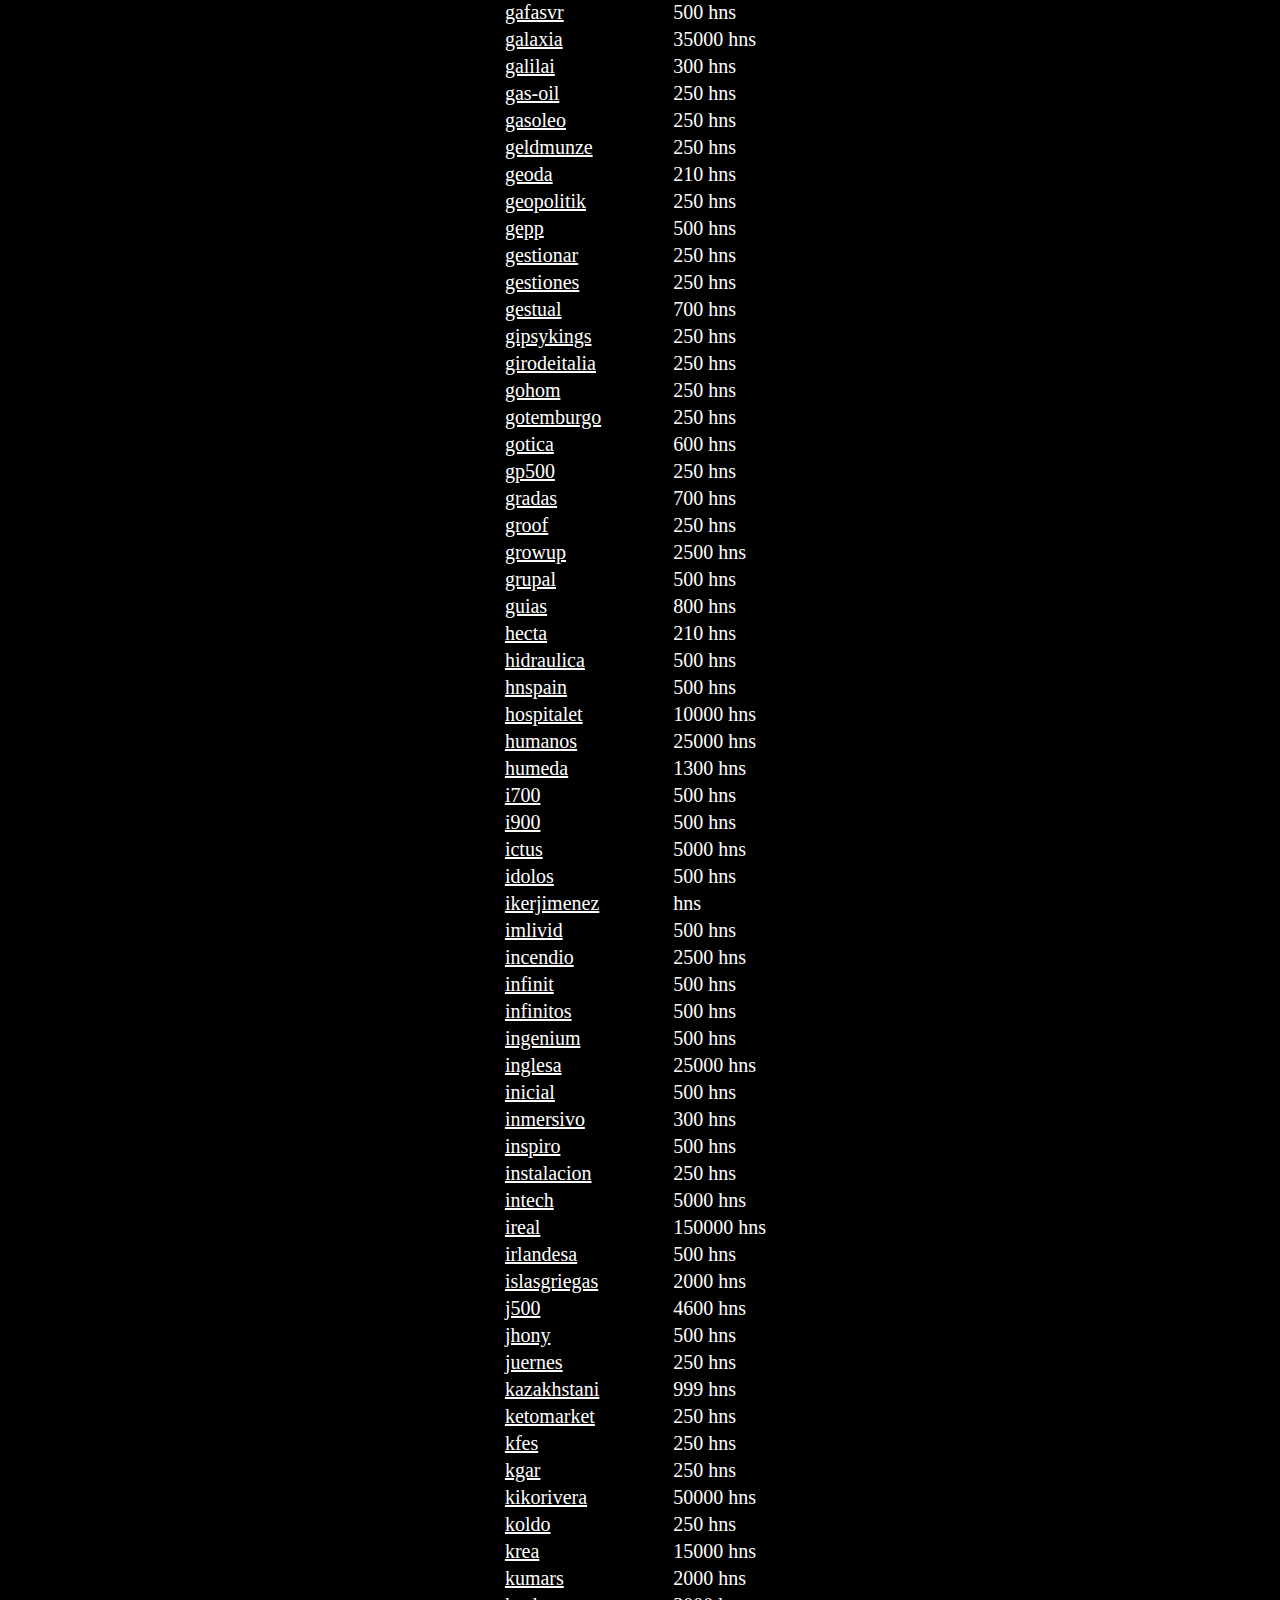
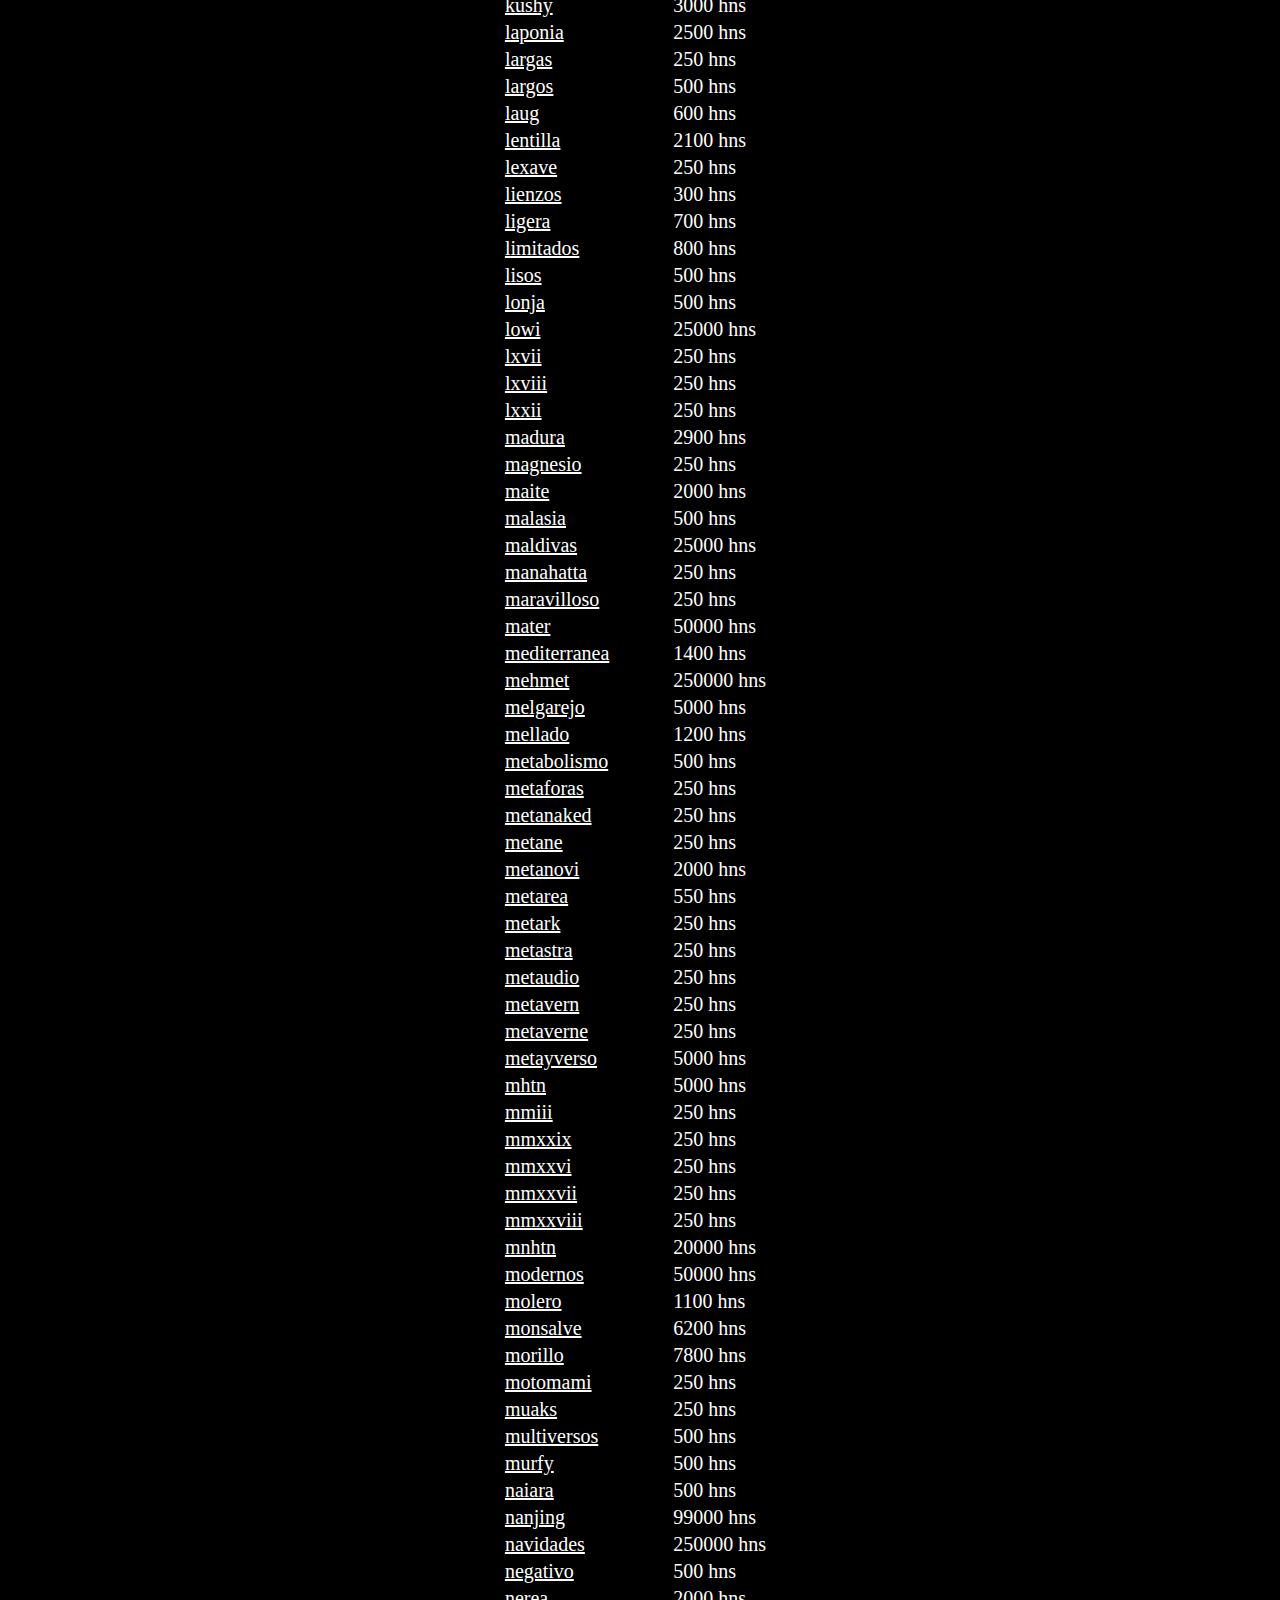
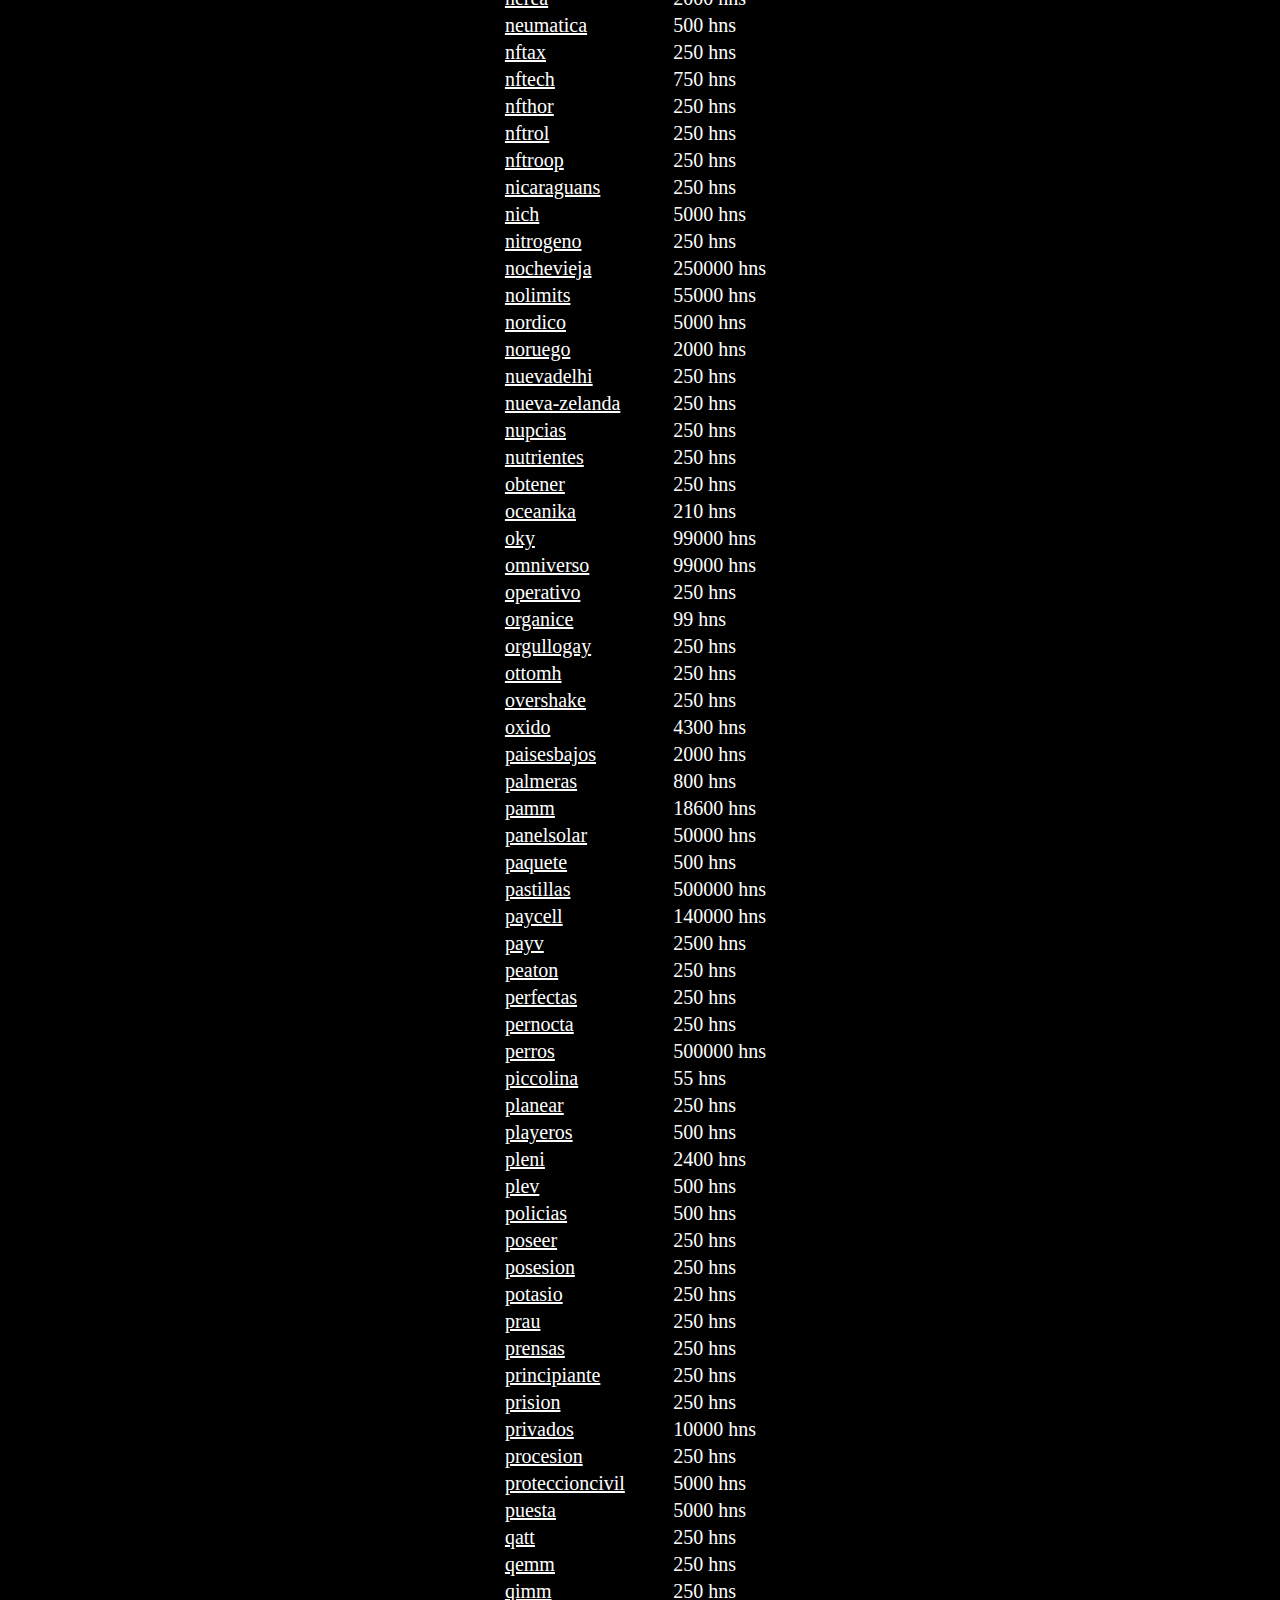
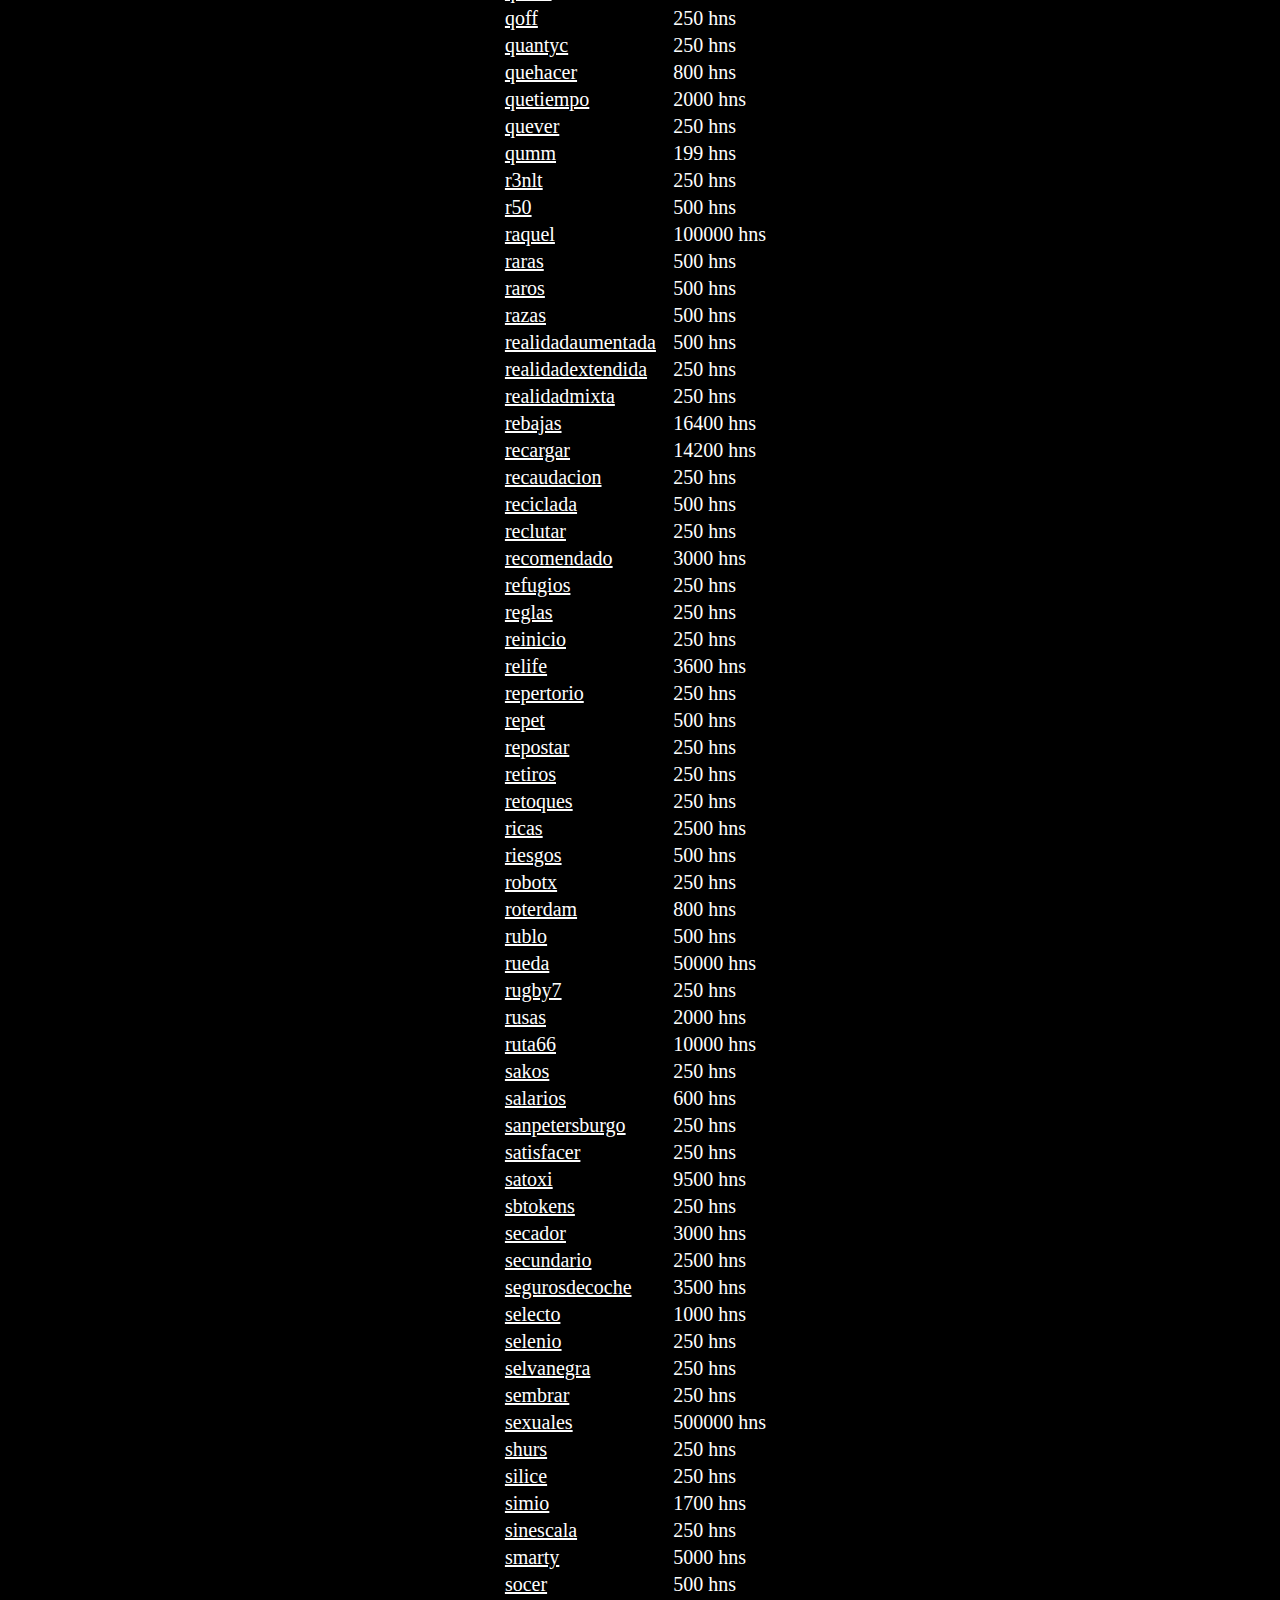
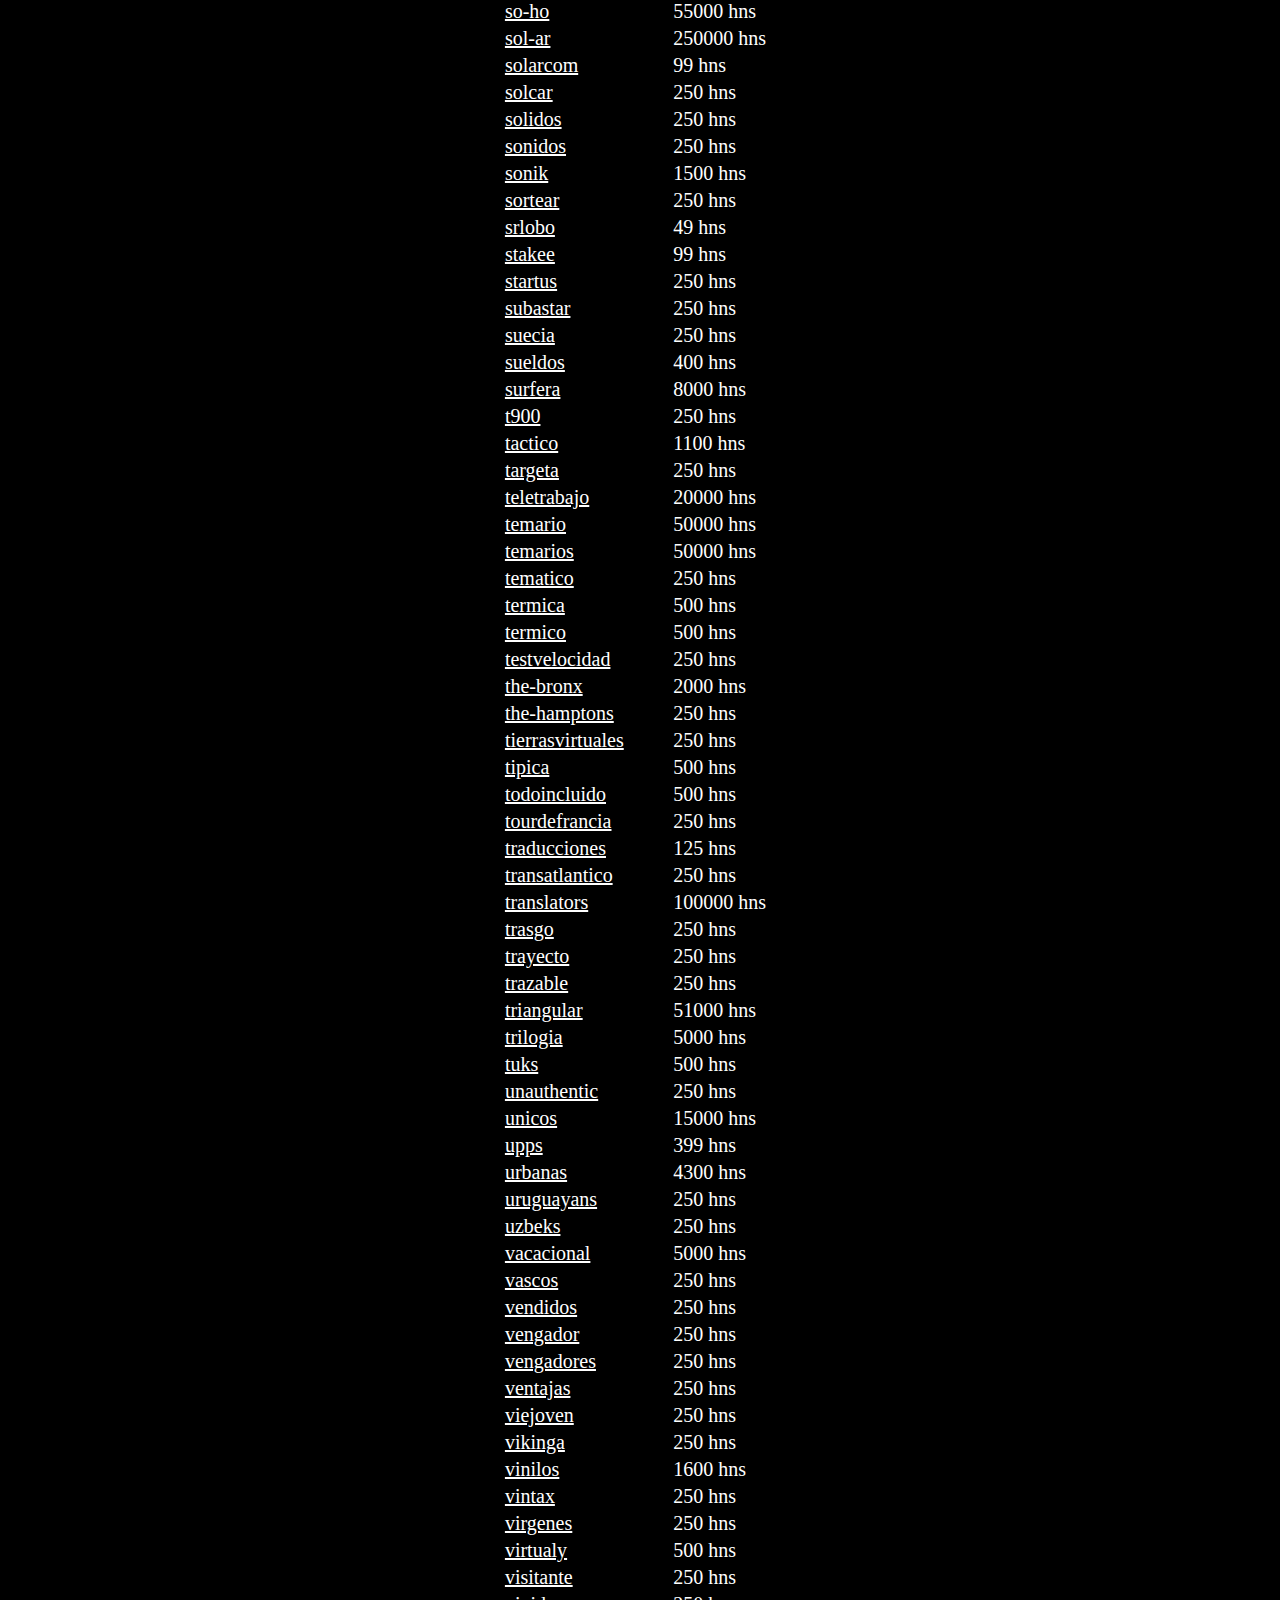
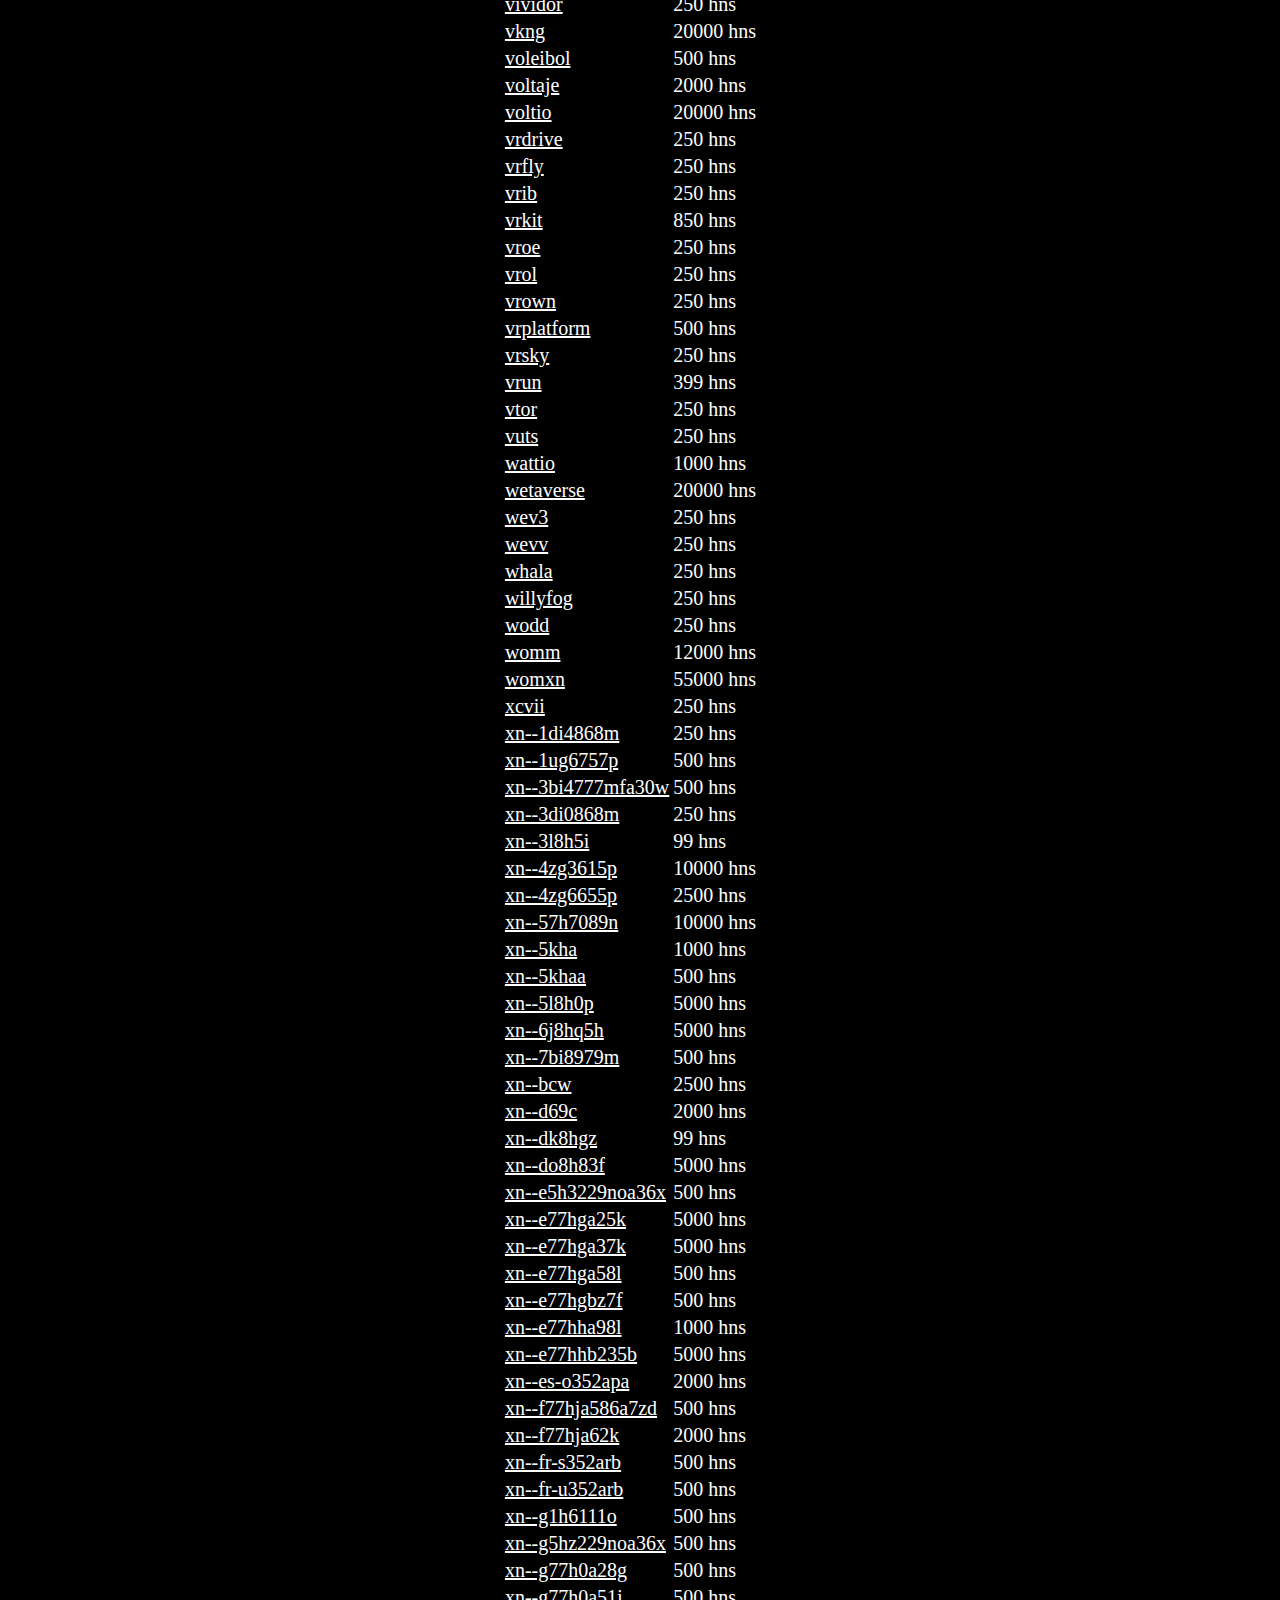
==== commit 1bfd121e: "Update index.html" ====
--- a/index.html
+++ b/index.html
@@ -31,3451 +31,680 @@
     <div class="domains">
 <table>
 <tbody>
-<tr>
-<td><a href="https://www.namebase.io/domains/0ink/" target="_blank">0ink</a></td>
-<td>99 hns</td>
-<td>&nbsp;</td>
-</tr>
-<tr>
-<td><a href="https://www.namebase.io/domains/1aas/" target="_blank">1aas</a></td>
-<td>99 hns</td>
-<td>&nbsp;</td>
-</tr>
-<tr>
-<td><a href="https://www.namebase.io/domains/1aid/" target="_blank">1aid</a></td>
-<td>99 hns</td>
-<td>&nbsp;</td>
-</tr>
-<tr>
-<td><a href="https://www.namebase.io/domains/1ots/" target="_blank">1ots</a></td>
-<td>99 hns</td>
-<td>&nbsp;</td>
-</tr>
-<tr>
-<td><a href="https://www.namebase.io/domains/1uno/" target="_blank">1uno</a></td>
-<td>&nbsp;</td>
-<td>&nbsp;</td>
-</tr>
-<tr>
-<td><a href="https://www.namebase.io/domains/2dos/" target="_blank">2dos</a></td>
-<td>&nbsp;</td>
-<td>&nbsp;</td>
-</tr>
-<tr>
-<td><a href="https://www.namebase.io/domains/2move/" target="_blank">2move</a></td>
-<td>&nbsp;</td>
-<td>&nbsp;</td>
-</tr>
-<tr>
-<td><a href="https://www.namebase.io/domains/2view/" target="_blank">2view</a></td>
-<td>&nbsp;</td>
-<td>&nbsp;</td>
-</tr>
-<tr>
-<td><a href="https://www.namebase.io/domains/314/" target="_blank">314</a></td>
-<td>&nbsp;</td>
-<td>&nbsp;</td>
-</tr>
-<tr>
-<td><a href="https://www.namebase.io/domains/360grados/" target="_blank">360grados</a></td>
-<td>&nbsp;</td>
-<td>&nbsp;</td>
-</tr>
-<tr>
-<td><a href="https://www.namebase.io/domains/3lle/" target="_blank">3lle</a></td>
-<td>&nbsp;</td>
-<td>&nbsp;</td>
-</tr>
-<tr>
-<td><a href="https://www.namebase.io/domains/3rdave/" target="_blank">3rdave</a></td>
-<td>&nbsp;</td>
-<td>&nbsp;</td>
-</tr>
-<tr>
-<td><a href="https://www.namebase.io/domains/3x1/" target="_blank">3x1</a></td>
-<td>&nbsp;</td>
-<td>&nbsp;</td>
-</tr>
-<tr>
-<td><a href="https://www.namebase.io/domains/50002/" target="_blank">50002</a></td>
-<td>&nbsp;</td>
-<td>&nbsp;</td>
-</tr>
-<tr>
-<td><a href="https://www.namebase.io/domains/50006/" target="_blank">50006</a></td>
-<td>&nbsp;</td>
-<td>&nbsp;</td>
-</tr>
-<tr>
-<td><a href="https://www.namebase.io/domains/50008/" target="_blank">50008</a></td>
-<td>&nbsp;</td>
-<td>&nbsp;</td>
-</tr>
-<tr>
-<td><a href="https://www.namebase.io/domains/50012/" target="_blank">50012</a></td>
-<td>&nbsp;</td>
-<td>&nbsp;</td>
-</tr>
-<tr>
-<td><a href="https://www.namebase.io/domains/50016/" target="_blank">50016</a></td>
-<td>&nbsp;</td>
-<td>&nbsp;</td>
-</tr>
-<tr>
-<td><a href="https://www.namebase.io/domains/50050/" target="_blank">50050</a></td>
-<td>&nbsp;</td>
-<td>&nbsp;</td>
-</tr>
-<tr>
-<td><a href="https://www.namebase.io/domains/50060/" target="_blank">50060</a></td>
-<td>&nbsp;</td>
-<td>&nbsp;</td>
-</tr>
-<tr>
-<td><a href="https://www.namebase.io/domains/50070/" target="_blank">50070</a></td>
-<td>&nbsp;</td>
-<td>&nbsp;</td>
-</tr>
-<tr>
-<td><a href="https://www.namebase.io/domains/50080/" target="_blank">50080</a></td>
-<td>&nbsp;</td>
-<td>&nbsp;</td>
-</tr>
-<tr>
-<td><a href="https://www.namebase.io/domains/52000/" target="_blank">52000</a></td>
-<td>&nbsp;</td>
-<td>&nbsp;</td>
-</tr>
-<tr>
-<td><a href="https://www.namebase.io/domains/57st/" target="_blank">57st</a></td>
-<td>&nbsp;</td>
-<td>&nbsp;</td>
-</tr>
-<tr>
-<td><a href="https://www.namebase.io/domains/59st/" target="_blank">59st</a></td>
-<td>&nbsp;</td>
-<td>&nbsp;</td>
-</tr>
-<tr>
-<td><a href="https://www.namebase.io/domains/6___9/" target="_blank">6___9</a></td>
-<td>&nbsp;</td>
-<td>&nbsp;</td>
-</tr>
-<tr>
-<td><a href="https://www.namebase.io/domains/6090/" target="_blank">6090</a></td>
-<td>&nbsp;</td>
-<td>&nbsp;</td>
-</tr>
-<tr>
-<td><a href="https://www.namebase.io/domains/69sex/" target="_blank">69sex</a></td>
-<td>&nbsp;</td>
-<td>&nbsp;</td>
-</tr>
-<tr>
-<td><a href="https://www.namebase.io/domains/70050/" target="_blank">70050</a></td>
-<td>&nbsp;</td>
-<td>&nbsp;</td>
-</tr>
-<tr>
-<td><a href="https://www.namebase.io/domains/77000/" target="_blank">77000</a></td>
-<td>&nbsp;</td>
-<td>&nbsp;</td>
-</tr>
-<tr>
-<td><a href="https://www.namebase.io/domains/8thave/" target="_blank">8thave</a></td>
-<td>&nbsp;</td>
-<td>&nbsp;</td>
-</tr>
-<tr>
-<td><a href="https://www.namebase.io/domains/9060/" target="_blank">9060</a></td>
-<td>&nbsp;</td>
-<td>&nbsp;</td>
-</tr>
-<tr>
-<td><a href="https://www.namebase.io/domains/9-8/" target="_blank">44782</a></td>
-<td>&nbsp;</td>
-<td>&nbsp;</td>
-</tr>
-<tr>
-<td><a href="https://www.namebase.io/domains/9thave/" target="_blank">9thave</a></td>
-<td>&nbsp;</td>
-<td>&nbsp;</td>
-</tr>
-<tr>
-<td><a href="https://www.namebase.io/domains/xn--xda/" target="_blank">Ā</a></td>
-<td>&nbsp;</td>
-<td>&nbsp;</td>
-</tr>
-<tr>
-<td><a href="https://www.namebase.io/domains/aceitunas/" target="_blank">aceitunas</a></td>
-<td>&nbsp;</td>
-<td>&nbsp;</td>
-</tr>
-<tr>
-<td><a href="https://www.namebase.io/domains/acrobatico/" target="_blank">acrobatico</a></td>
-<td>&nbsp;</td>
-<td>&nbsp;</td>
-</tr>
-<tr>
-<td><a href="https://www.namebase.io/domains/addr3ss/" target="_blank">addr3ss</a></td>
-<td>&nbsp;</td>
-<td>&nbsp;</td>
-</tr>
-<tr>
-<td><a href="https://www.namebase.io/domains/adosados/" target="_blank">adosados</a></td>
-<td>&nbsp;</td>
-<td>&nbsp;</td>
-</tr>
-<tr>
-<td><a href="https://www.namebase.io/domains/aereos/" target="_blank">aereos</a></td>
-<td>&nbsp;</td>
-<td>&nbsp;</td>
-</tr>
-<tr>
-<td><a href="https://www.namebase.io/domains/agranel/" target="_blank">agranel</a></td>
-<td>&nbsp;</td>
-<td>&nbsp;</td>
-</tr>
-<tr>
-<td><a href="https://www.namebase.io/domains/ainhoa/" target="_blank">ainhoa</a></td>
-<td>&nbsp;</td>
-<td>&nbsp;</td>
-</tr>
-<tr>
-<td><a href="https://www.namebase.io/domains/albergues/" target="_blank">albergues</a></td>
-<td>&nbsp;</td>
-<td>&nbsp;</td>
-</tr>
-<tr>
-<td><a href="https://www.namebase.io/domains/albumes/" target="_blank">albumes</a></td>
-<td>&nbsp;</td>
-<td>&nbsp;</td>
-</tr>
-<tr>
-<td><a href="https://www.namebase.io/domains/aleacion/" target="_blank">aleacion</a></td>
-<td>&nbsp;</td>
-<td>&nbsp;</td>
-</tr>
-<tr>
-<td><a href="https://www.namebase.io/domains/algoritmos/" target="_blank">algoritmos</a></td>
-<td>&nbsp;</td>
-<td>&nbsp;</td>
-</tr>
-<tr>
-<td><a href="https://www.namebase.io/domains/alphavet/" target="_blank">alphavet</a></td>
-<td>&nbsp;</td>
-<td>&nbsp;</td>
-</tr>
-<tr>
-<td><a href="https://www.namebase.io/domains/anfibio/" target="_blank">anfibio</a></td>
-<td>&nbsp;</td>
-<td>&nbsp;</td>
-</tr>
-<tr>
-<td><a href="https://www.namebase.io/domains/aparcar/" target="_blank">aparcar</a></td>
-<td>&nbsp;</td>
-<td>&nbsp;</td>
-</tr>
-<tr>
-<td><a href="https://www.namebase.io/domains/aptas/" target="_blank">aptas</a></td>
-<td>&nbsp;</td>
-<td>&nbsp;</td>
-</tr>
-<tr>
-<td><a href="https://www.namebase.io/domains/arabia-saudi/" target="_blank">arabia-saudi</a></td>
-<td>&nbsp;</td>
-<td>&nbsp;</td>
-</tr>
-<tr>
-<td><a href="https://www.namebase.io/domains/arida/" target="_blank">arida</a></td>
-<td>&nbsp;</td>
-<td>&nbsp;</td>
-</tr>
-<tr>
-<td><a href="https://www.namebase.io/domains/armarios/" target="_blank">armarios</a></td>
-<td>&nbsp;</td>
-<td>&nbsp;</td>
-</tr>
-<tr>
-<td><a href="https://www.namebase.io/domains/arrojar/" target="_blank">arrojar</a></td>
-<td>&nbsp;</td>
-<td>&nbsp;</td>
-</tr>
-<tr>
-<td><a href="https://www.namebase.io/domains/articulos/" target="_blank">articulos</a></td>
-<td>&nbsp;</td>
-<td>&nbsp;</td>
-</tr>
-<tr>
-<td><a href="https://www.namebase.io/domains/artistas/" target="_blank">artistas</a></td>
-<td>&nbsp;</td>
-<td>&nbsp;</td>
-</tr>
-<tr>
-<td><a href="https://www.namebase.io/domains/artistica/" target="_blank">artistica</a></td>
-<td>&nbsp;</td>
-<td>&nbsp;</td>
-</tr>
-<tr>
-<td><a href="https://www.namebase.io/domains/arwrite/" target="_blank">arwrite</a></td>
-<td>&nbsp;</td>
-<td>&nbsp;</td>
-</tr>
-<tr>
-<td><a href="https://www.namebase.io/domains/asolar/" target="_blank">asolar</a></td>
-<td>&nbsp;</td>
-<td>&nbsp;</td>
-</tr>
-<tr>
-<td><a href="https://www.namebase.io/domains/aspid/" target="_blank">aspid</a></td>
-<td>&nbsp;</td>
-<td>&nbsp;</td>
-</tr>
-<tr>
-<td><a href="https://www.namebase.io/domains/asuan/" target="_blank">asuan</a></td>
-<td>&nbsp;</td>
-<td>&nbsp;</td>
-</tr>
-<tr>
-<td><a href="https://www.namebase.io/domains/atajo/" target="_blank">atajo</a></td>
-<td>&nbsp;</td>
-<td>&nbsp;</td>
-</tr>
-<tr>
-<td><a href="https://www.namebase.io/domains/atracciones/" target="_blank">atracciones</a></td>
-<td>&nbsp;</td>
-<td>&nbsp;</td>
-</tr>
-<tr>
-<td><a href="https://www.namebase.io/domains/atravesar/" target="_blank">atravesar</a></td>
-<td>&nbsp;</td>
-<td>&nbsp;</td>
-</tr>
-<tr>
-<td><a href="https://www.namebase.io/domains/autocaravana/" target="_blank">autocaravana</a></td>
-<td>&nbsp;</td>
-<td>&nbsp;</td>
-</tr>
-<tr>
-<td><a href="https://www.namebase.io/domains/automaticos/" target="_blank">automaticos</a></td>
-<td>&nbsp;</td>
-<td>&nbsp;</td>
-</tr>
-<tr>
-<td><a href="https://www.namebase.io/domains/automoviles/" target="_blank">automoviles</a></td>
-<td>&nbsp;</td>
-<td>&nbsp;</td>
-</tr>
-<tr>
-<td><a href="https://www.namebase.io/domains/autonomos/" target="_blank">autonomos</a></td>
-<td>&nbsp;</td>
-<td>&nbsp;</td>
-</tr>
-<tr>
-<td><a href="https://www.namebase.io/domains/avenidas/" target="_blank">avenidas</a></td>
-<td>&nbsp;</td>
-<td>&nbsp;</td>
-</tr>
-<tr>
-<td><a href="https://www.namebase.io/domains/aviar/" target="_blank">aviar</a></td>
-<td>&nbsp;</td>
-<td>&nbsp;</td>
-</tr>
-<tr>
-<td><a href="https://www.namebase.io/domains/ayuno/" target="_blank">ayuno</a></td>
-<td>&nbsp;</td>
-<td>&nbsp;</td>
-</tr>
-<tr>
-<td><a href="https://www.namebase.io/domains/azahara/" target="_blank">azahara</a></td>
-<td>&nbsp;</td>
-<td>&nbsp;</td>
-</tr>
-<tr>
-<td><a href="https://www.namebase.io/domains/aztecart/" target="_blank">aztecart</a></td>
-<td>&nbsp;</td>
-<td>&nbsp;</td>
-</tr>
-<tr>
-<td><a href="https://www.namebase.io/domains/azules/" target="_blank">azules</a></td>
-<td>&nbsp;</td>
-<td>&nbsp;</td>
-</tr>
-<tr>
-<td><a href="https://www.namebase.io/domains/bajas/" target="_blank">bajas</a></td>
-<td>&nbsp;</td>
-<td>&nbsp;</td>
-</tr>
-<tr>
-<td><a href="https://www.namebase.io/domains/balcanes/" target="_blank">balcanes</a></td>
-<td>&nbsp;</td>
-<td>&nbsp;</td>
-</tr>
-<tr>
-<td><a href="https://www.namebase.io/domains/balear/" target="_blank">balear</a></td>
-<td>&nbsp;</td>
-<td>&nbsp;</td>
-</tr>
-<tr>
-<td><a href="https://www.namebase.io/domains/bandas/" target="_blank">bandas</a></td>
-<td>&nbsp;</td>
-<td>&nbsp;</td>
-</tr>
-<tr>
-<td><a href="https://www.namebase.io/domains/barbaros/" target="_blank">barbaros</a></td>
-<td>&nbsp;</td>
-<td>&nbsp;</td>
-</tr>
-<tr>
-<td><a href="https://www.namebase.io/domains/basicos/" target="_blank">basicos</a></td>
-<td>&nbsp;</td>
-<td>&nbsp;</td>
-</tr>
-<tr>
-<td><a href="https://www.namebase.io/domains/bateria/" target="_blank">bateria</a></td>
-<td>&nbsp;</td>
-<td>&nbsp;</td>
-</tr>
-<tr>
-<td><a href="https://www.namebase.io/domains/belgrado/" target="_blank">belgrado</a></td>
-<td>&nbsp;</td>
-<td>&nbsp;</td>
-</tr>
-<tr>
-<td><a href="https://www.namebase.io/domains/benefica/" target="_blank">benefica</a></td>
-<td>&nbsp;</td>
-<td>&nbsp;</td>
-</tr>
-<tr>
-<td><a href="https://www.namebase.io/domains/bermellon/" target="_blank">bermellon</a></td>
-<td>&nbsp;</td>
-<td>&nbsp;</td>
-</tr>
-<tr>
-<td><a href="https://www.namebase.io/domains/biks/" target="_blank">biks</a></td>
-<td>&nbsp;</td>
-<td>&nbsp;</td>
-</tr>
-<tr>
-<td><a href="https://www.namebase.io/domains/billige/" target="_blank">billige</a></td>
-<td>&nbsp;</td>
-<td>&nbsp;</td>
-</tr>
-<tr>
-<td><a href="https://www.namebase.io/domains/bionico/" target="_blank">bionico</a></td>
-<td>&nbsp;</td>
-<td>&nbsp;</td>
-</tr>
-<tr>
-<td><a href="https://www.namebase.io/domains/blackline/" target="_blank">blackline</a></td>
-<td>&nbsp;</td>
-<td>&nbsp;</td>
-</tr>
-<tr>
-<td><a href="https://www.namebase.io/domains/blindados/" target="_blank">blindados</a></td>
-<td>&nbsp;</td>
-<td>&nbsp;</td>
-</tr>
-<tr>
-<td><a href="https://www.namebase.io/domains/blus/" target="_blank">blus</a></td>
-<td>&nbsp;</td>
-<td>&nbsp;</td>
-</tr>
-<tr>
-<td><a href="https://www.namebase.io/domains/bolonia/" target="_blank">bolonia</a></td>
-<td>&nbsp;</td>
-<td>&nbsp;</td>
-</tr>
-<tr>
-<td><a href="https://www.namebase.io/domains/britanica/" target="_blank">britanica</a></td>
-<td>&nbsp;</td>
-<td>&nbsp;</td>
-</tr>
-<tr>
-<td><a href="https://www.namebase.io/domains/bruta/" target="_blank">bruta</a></td>
-<td>&nbsp;</td>
-<td>&nbsp;</td>
-</tr>
-<tr>
-<td><a href="https://www.namebase.io/domains/bruxas/" target="_blank">bruxas</a></td>
-<td>&nbsp;</td>
-<td>&nbsp;</td>
-</tr>
-<tr>
-<td><a href="https://www.namebase.io/domains/buchungen/" target="_blank">buchungen</a></td>
-<td>&nbsp;</td>
-<td>&nbsp;</td>
-</tr>
-<tr>
-<td><a href="https://www.namebase.io/domains/bucle/" target="_blank">bucle</a></td>
-<td>&nbsp;</td>
-<td>&nbsp;</td>
-</tr>
-<tr>
-<td><a href="https://www.namebase.io/domains/butaca/" target="_blank">butaca</a></td>
-<td>&nbsp;</td>
-<td>&nbsp;</td>
-</tr>
-<tr>
-<td><a href="https://www.namebase.io/domains/butacas/" target="_blank">butacas</a></td>
-<td>&nbsp;</td>
-<td>&nbsp;</td>
-</tr>
-<tr>
-<td><a href="https://www.namebase.io/domains/cadmio/" target="_blank">cadmio</a></td>
-<td>&nbsp;</td>
-<td>&nbsp;</td>
-</tr>
-<tr>
-<td><a href="https://www.namebase.io/domains/californio/" target="_blank">californio</a></td>
-<td>&nbsp;</td>
-<td>&nbsp;</td>
-</tr>
-<tr>
-<td><a href="https://www.namebase.io/domains/camarera/" target="_blank">camarera</a></td>
-<td>&nbsp;</td>
-<td>&nbsp;</td>
-</tr>
-<tr>
-<td><a href="https://www.namebase.io/domains/cancion/" target="_blank">cancion</a></td>
-<td>&nbsp;</td>
-<td>&nbsp;</td>
-</tr>
-<tr>
-<td><a href="https://www.namebase.io/domains/capricornio/" target="_blank">capricornio</a></td>
-<td>&nbsp;</td>
-<td>&nbsp;</td>
-</tr>
-<tr>
-<td><a href="https://www.namebase.io/domains/carcasa/" target="_blank">carcasa</a></td>
-<td>&nbsp;</td>
-<td>&nbsp;</td>
-</tr>
-<tr>
-<td><a href="https://www.namebase.io/domains/carcase/" target="_blank">carcase</a></td>
-<td>&nbsp;</td>
-<td>&nbsp;</td>
-</tr>
-<tr>
-<td><a href="https://www.namebase.io/domains/carritos/" target="_blank">carritos</a></td>
-<td>&nbsp;</td>
-<td>&nbsp;</td>
-</tr>
-<tr>
-<td><a href="https://www.namebase.io/domains/caucaso/" target="_blank">caucaso</a></td>
-<td>&nbsp;</td>
-<td>&nbsp;</td>
-</tr>
-<tr>
-<td><a href="https://www.namebase.io/domains/ccxxx/" target="_blank">ccxxx</a></td>
-<td>&nbsp;</td>
-<td>&nbsp;</td>
-</tr>
-<tr>
-<td><a href="https://www.namebase.io/domains/celtas/" target="_blank">celtas</a></td>
-<td>&nbsp;</td>
-<td>&nbsp;</td>
-</tr>
-<tr>
-<td><a href="https://www.namebase.io/domains/celtian/" target="_blank">celtian</a></td>
-<td>&nbsp;</td>
-<td>&nbsp;</td>
-</tr>
-<tr>
-<td><a href="https://www.namebase.io/domains/centrales/" target="_blank">centrales</a></td>
-<td>&nbsp;</td>
-<td>&nbsp;</td>
-</tr>
-<tr>
-<td><a href="https://www.namebase.io/domains/chanf/" target="_blank">chanf</a></td>
-<td>&nbsp;</td>
-<td>&nbsp;</td>
-</tr>
-<tr>
-<td><a href="https://www.namebase.io/domains/chicwhish/" target="_blank">chicwhish</a></td>
-<td>&nbsp;</td>
-<td>&nbsp;</td>
-</tr>
-<tr>
-<td><a href="https://www.namebase.io/domains/ciclon/" target="_blank">ciclon</a></td>
-<td>&nbsp;</td>
-<td>&nbsp;</td>
-</tr>
-<tr>
-<td><a href="https://www.namebase.io/domains/ciclope/" target="_blank">ciclope</a></td>
-<td>&nbsp;</td>
-<td>&nbsp;</td>
-</tr>
-<tr>
-<td><a href="https://www.namebase.io/domains/cifrado/" target="_blank">cifrado</a></td>
-<td>&nbsp;</td>
-<td>&nbsp;</td>
-</tr>
-<tr>
-<td><a href="https://www.namebase.io/domains/circulares/" target="_blank">circulares</a></td>
-<td>&nbsp;</td>
-<td>&nbsp;</td>
-</tr>
-<tr>
-<td><a href="https://www.namebase.io/domains/clasicos/" target="_blank">clasicos</a></td>
-<td>&nbsp;</td>
-<td>&nbsp;</td>
-</tr>
-<tr>
-<td><a href="https://www.namebase.io/domains/clicar/" target="_blank">clicar</a></td>
-<td>&nbsp;</td>
-<td>&nbsp;</td>
-</tr>
-<tr>
-<td><a href="https://www.namebase.io/domains/clientes/" target="_blank">clientes</a></td>
-<td>&nbsp;</td>
-<td>&nbsp;</td>
-</tr>
-<tr>
-<td><a href="https://www.namebase.io/domains/clipgoo/" target="_blank">clipgoo</a></td>
-<td>&nbsp;</td>
-<td>&nbsp;</td>
-</tr>
-<tr>
-<td><a href="https://www.namebase.io/domains/cloro/" target="_blank">cloro</a></td>
-<td>&nbsp;</td>
-<td>&nbsp;</td>
-</tr>
-<tr>
-<td><a href="https://www.namebase.io/domains/cocheusado/" target="_blank">cocheusado</a></td>
-<td>&nbsp;</td>
-<td>&nbsp;</td>
-</tr>
-<tr>
-<td><a href="https://www.namebase.io/domains/cofee/" target="_blank">cofee</a></td>
-<td>&nbsp;</td>
-<td>&nbsp;</td>
-</tr>
-<tr>
-<td><a href="https://www.namebase.io/domains/coliseo/" target="_blank">coliseo</a></td>
-<td>&nbsp;</td>
-<td>&nbsp;</td>
-</tr>
-<tr>
-<td><a href="https://www.namebase.io/domains/comoras/" target="_blank">comoras</a></td>
-<td>&nbsp;</td>
-<td>&nbsp;</td>
-</tr>
-<tr>
-<td><a href="https://www.namebase.io/domains/compartido/" target="_blank">compartido</a></td>
-<td>&nbsp;</td>
-<td>&nbsp;</td>
-</tr>
-<tr>
-<td><a href="https://www.namebase.io/domains/completa/" target="_blank">completa</a></td>
-<td>&nbsp;</td>
-<td>&nbsp;</td>
-</tr>
-<tr>
-<td><a href="https://www.namebase.io/domains/composicion/" target="_blank">composicion</a></td>
-<td>&nbsp;</td>
-<td>&nbsp;</td>
-</tr>
-<tr>
-<td><a href="https://www.namebase.io/domains/comprobarloteria/" target="_blank">comprobarloteria</a></td>
-<td>&nbsp;</td>
-<td>&nbsp;</td>
-</tr>
-<tr>
-<td><a href="https://www.namebase.io/domains/condon/" target="_blank">condon</a></td>
-<td>&nbsp;</td>
-<td>&nbsp;</td>
-</tr>
-<tr>
-<td><a href="https://www.namebase.io/domains/congelar/" target="_blank">congelar</a></td>
-<td>&nbsp;</td>
-<td>&nbsp;</td>
-</tr>
-<tr>
-<td><a href="https://www.namebase.io/domains/conocidos/" target="_blank">conocidos</a></td>
-<td>&nbsp;</td>
-<td>&nbsp;</td>
-</tr>
-<tr>
-<td><a href="https://www.namebase.io/domains/controles/" target="_blank">controles</a></td>
-<td>&nbsp;</td>
-<td>&nbsp;</td>
-</tr>
-<tr>
-<td><a href="https://www.namebase.io/domains/cornerstone/" target="_blank">cornerstone</a></td>
-<td>&nbsp;</td>
-<td>&nbsp;</td>
-</tr>
-<tr>
-<td><a href="https://www.namebase.io/domains/corpore/" target="_blank">corpore</a></td>
-<td>&nbsp;</td>
-<td>&nbsp;</td>
-</tr>
-<tr>
-<td><a href="https://www.namebase.io/domains/cosechas/" target="_blank">cosechas</a></td>
-<td>&nbsp;</td>
-<td>&nbsp;</td>
-</tr>
-<tr>
-<td><a href="https://www.namebase.io/domains/cotxes/" target="_blank">cotxes</a></td>
-<td>&nbsp;</td>
-<td>&nbsp;</td>
-</tr>
-<tr>
-<td><a href="https://www.namebase.io/domains/cript0/" target="_blank">cript0</a></td>
-<td>&nbsp;</td>
-<td>&nbsp;</td>
-</tr>
-<tr>
-<td><a href="https://www.namebase.io/domains/criptocoins/" target="_blank">criptocoins</a></td>
-<td>&nbsp;</td>
-<td>&nbsp;</td>
-</tr>
-<tr>
-<td><a href="https://www.namebase.io/domains/cruising/" target="_blank">cruising</a></td>
-<td>&nbsp;</td>
-<td>&nbsp;</td>
-</tr>
-<tr>
-<td><a href="https://www.namebase.io/domains/cuantica/" target="_blank">cuantica</a></td>
-<td>&nbsp;</td>
-<td>&nbsp;</td>
-</tr>
-<tr>
-<td><a href="https://www.namebase.io/domains/cuarzo/" target="_blank">cuarzo</a></td>
-<td>&nbsp;</td>
-<td>&nbsp;</td>
-</tr>
-<tr>
-<td><a href="https://www.namebase.io/domains/cursos/" target="_blank">cursos</a></td>
-<td>&nbsp;</td>
-<td>&nbsp;</td>
-</tr>
-<tr>
-<td><a href="https://www.namebase.io/domains/curvas/" target="_blank">curvas</a></td>
-<td>&nbsp;</td>
-<td>&nbsp;</td>
-</tr>
-<tr>
-<td><a href="https://www.namebase.io/domains/daytrip/" target="_blank">daytrip</a></td>
-<td>&nbsp;</td>
-<td>&nbsp;</td>
-</tr>
-<tr>
-<td><a href="https://www.namebase.io/domains/demadera/" target="_blank">demadera</a></td>
-<td>&nbsp;</td>
-<td>&nbsp;</td>
-</tr>
-<tr>
-<td><a href="https://www.namebase.io/domains/dentinet/" target="_blank">dentinet</a></td>
-<td>&nbsp;</td>
-<td>&nbsp;</td>
-</tr>
-<tr>
-<td><a href="https://www.namebase.io/domains/depapel/" target="_blank">depapel</a></td>
-<td>&nbsp;</td>
-<td>&nbsp;</td>
-</tr>
-<tr>
-<td><a href="https://www.namebase.io/domains/desecho/" target="_blank">desecho</a></td>
-<td>&nbsp;</td>
-<td>&nbsp;</td>
-</tr>
-<tr>
-<td><a href="https://www.namebase.io/domains/desfile/" target="_blank">desfile</a></td>
-<td>&nbsp;</td>
-<td>&nbsp;</td>
-</tr>
-<tr>
-<td><a href="https://www.namebase.io/domains/dhog/" target="_blank">dhog</a></td>
-<td>&nbsp;</td>
-<td>&nbsp;</td>
-</tr>
-<tr>
-<td><a href="https://www.namebase.io/domains/Domain target=_blank">Domain</a></td>
-<td>&nbsp;</td>
-<td>&nbsp;</td>
-</tr>
-<tr>
-<td><a href="https://www.namebase.io/domains/dos2/" target="_blank">dos2</a></td>
-<td>&nbsp;</td>
-<td>&nbsp;</td>
-</tr>
-<tr>
-<td><a href="https://www.namebase.io/domains/drakar/" target="_blank">drakar</a></td>
-<td>&nbsp;</td>
-<td>&nbsp;</td>
-</tr>
-<tr>
-<td><a href="https://www.namebase.io/domains/drenaje/" target="_blank">drenaje</a></td>
-<td>&nbsp;</td>
-<td>&nbsp;</td>
-</tr>
-<tr>
-<td><a href="https://www.namebase.io/domains/drivin/" target="_blank">drivin</a></td>
-<td>&nbsp;</td>
-<td>&nbsp;</td>
-</tr>
-<tr>
-<td><a href="https://www.namebase.io/domains/druida/" target="_blank">druida</a></td>
-<td>&nbsp;</td>
-<td>&nbsp;</td>
-</tr>
-<tr>
-<td><a href="https://www.namebase.io/domains/duracion/" target="_blank">duracion</a></td>
-<td>&nbsp;</td>
-<td>&nbsp;</td>
-</tr>
-<tr>
-<td><a href="https://www.namebase.io/domains/dutz/" target="_blank">dutz</a></td>
-<td>&nbsp;</td>
-<td>&nbsp;</td>
-</tr>
-<tr>
-<td><a href="https://www.namebase.io/domains/ecologicos/" target="_blank">ecologicos</a></td>
-<td>&nbsp;</td>
-<td>&nbsp;</td>
-</tr>
-<tr>
-<td><a href="https://www.namebase.io/domains/ecologyc/" target="_blank">ecologyc</a></td>
-<td>&nbsp;</td>
-<td>&nbsp;</td>
-</tr>
-<tr>
-<td><a href="https://www.namebase.io/domains/edimburgo/" target="_blank">edimburgo</a></td>
-<td>&nbsp;</td>
-<td>&nbsp;</td>
-</tr>
-<tr>
-<td><a href="https://www.namebase.io/domains/egipcia/" target="_blank">egipcia</a></td>
-<td>&nbsp;</td>
-<td>&nbsp;</td>
-</tr>
-<tr>
-<td><a href="https://www.namebase.io/domains/egipcio/" target="_blank">egipcio</a></td>
-<td>&nbsp;</td>
-<td>&nbsp;</td>
-</tr>
-<tr>
-<td><a href="https://www.namebase.io/domains/elasticas/" target="_blank">elasticas</a></td>
-<td>&nbsp;</td>
-<td>&nbsp;</td>
-</tr>
-<tr>
-<td><a href="https://www.namebase.io/domains/elasticos/" target="_blank">elasticos</a></td>
-<td>&nbsp;</td>
-<td>&nbsp;</td>
-</tr>
-<tr>
-<td><a href="https://www.namebase.io/domains/elbronx/" target="_blank">elbronx</a></td>
-<td>&nbsp;</td>
-<td>&nbsp;</td>
-</tr>
-<tr>
-<td><a href="https://www.namebase.io/domains/electricas/" target="_blank">electricas</a></td>
-<td>&nbsp;</td>
-<td>&nbsp;</td>
-</tr>
-<tr>
-<td><a href="https://www.namebase.io/domains/emblema/" target="_blank">emblema</a></td>
-<td>&nbsp;</td>
-<td>&nbsp;</td>
-</tr>
-<tr>
-<td><a href="https://www.namebase.io/domains/emiratos-arabes/" target="_blank">emiratos-arabes</a></td>
-<td>&nbsp;</td>
-<td>&nbsp;</td>
-</tr>
-<tr>
-<td><a href="https://www.namebase.io/domains/emprender/" target="_blank">emprender</a></td>
-<td>&nbsp;</td>
-<td>&nbsp;</td>
-</tr>
-<tr>
-<td><a href="https://www.namebase.io/domains/enamorada/" target="_blank">enamorada</a></td>
-<td>&nbsp;</td>
-<td>&nbsp;</td>
-</tr>
-<tr>
-<td><a href="https://www.namebase.io/domains/enamorus/" target="_blank">enamorus</a></td>
-<td>&nbsp;</td>
-<td>&nbsp;</td>
-</tr>
-<tr>
-<td><a href="https://www.namebase.io/domains/encantada/" target="_blank">encantada</a></td>
-<td>&nbsp;</td>
-<td>&nbsp;</td>
-</tr>
-<tr>
-<td><a href="https://www.namebase.io/domains/engrain/" target="_blank">engrain</a></td>
-<td>&nbsp;</td>
-<td>&nbsp;</td>
-</tr>
-<tr>
-<td><a href="https://www.namebase.io/domains/entrevistas/" target="_blank">entrevistas</a></td>
-<td>&nbsp;</td>
-<td>&nbsp;</td>
-</tr>
-<tr>
-<td><a href="https://www.namebase.io/domains/enviogratis/" target="_blank">enviogratis</a></td>
-<td>&nbsp;</td>
-<td>&nbsp;</td>
-</tr>
-<tr>
-<td><a href="https://www.namebase.io/domains/episodio/" target="_blank">episodio</a></td>
-<td>&nbsp;</td>
-<td>&nbsp;</td>
-</tr>
-<tr>
-<td><a href="https://www.namebase.io/domains/equipacion/" target="_blank">equipacion</a></td>
-<td>&nbsp;</td>
-<td>&nbsp;</td>
-</tr>
-<tr>
-<td><a href="https://www.namebase.io/domains/erizo/" target="_blank">erizo</a></td>
-<td>&nbsp;</td>
-<td>&nbsp;</td>
-</tr>
-<tr>
-<td><a href="https://www.namebase.io/domains/escapada/" target="_blank">escapada</a></td>
-<td>&nbsp;</td>
-<td>&nbsp;</td>
-</tr>
-<tr>
-<td><a href="https://www.namebase.io/domains/escuadron/" target="_blank">escuadron</a></td>
-<td>&nbsp;</td>
-<td>&nbsp;</td>
-</tr>
-<tr>
-<td><a href="https://www.namebase.io/domains/eslovenia/" target="_blank">eslovenia</a></td>
-<td>&nbsp;</td>
-<td>&nbsp;</td>
-</tr>
-<tr>
-<td><a href="https://www.namebase.io/domains/espartana/" target="_blank">espartana</a></td>
-<td>&nbsp;</td>
-<td>&nbsp;</td>
-</tr>
-<tr>
-<td><a href="https://www.namebase.io/domains/estaciones/" target="_blank">estaciones</a></td>
-<td>&nbsp;</td>
-<td>&nbsp;</td>
-</tr>
-<tr>
-<td><a href="https://www.namebase.io/domains/estrasburgo/" target="_blank">estrasburgo</a></td>
-<td>&nbsp;</td>
-<td>&nbsp;</td>
-</tr>
-<tr>
-<td><a href="https://www.namebase.io/domains/estrategico/" target="_blank">estrategico</a></td>
-<td>&nbsp;</td>
-<td>&nbsp;</td>
-</tr>
-<tr>
-<td><a href="https://www.namebase.io/domains/xn--es-o352apa/" target="_blank">es🇪🇦</a></td>
-<td>&nbsp;</td>
-<td>&nbsp;</td>
-</tr>
-<tr>
-<td><a href="https://www.namebase.io/domains/etanol/" target="_blank">etanol</a></td>
-<td>&nbsp;</td>
-<td>&nbsp;</td>
-</tr>
-<tr>
-<td><a href="https://www.namebase.io/domains/eurocopa/" target="_blank">eurocopa</a></td>
-<td>&nbsp;</td>
-<td>&nbsp;</td>
-</tr>
-<tr>
-<td><a href="https://www.namebase.io/domains/euro-disney/" target="_blank">euro-disney</a></td>
-<td>&nbsp;</td>
-<td>&nbsp;</td>
-</tr>
-<tr>
-<td><a href="https://www.namebase.io/domains/euromillon/" target="_blank">euromillon</a></td>
-<td>&nbsp;</td>
-<td>&nbsp;</td>
-</tr>
-<tr>
-<td><a href="https://www.namebase.io/domains/exodo/" target="_blank">exodo</a></td>
-<td>&nbsp;</td>
-<td>&nbsp;</td>
-</tr>
-<tr>
-<td><a href="https://www.namebase.io/domains/expirit/" target="_blank">expirit</a></td>
-<td>&nbsp;</td>
-<td>&nbsp;</td>
-</tr>
-<tr>
-<td><a href="https://www.namebase.io/domains/extremas/" target="_blank">extremas</a></td>
-<td>&nbsp;</td>
-<td>&nbsp;</td>
-</tr>
-<tr>
-<td><a href="https://www.namebase.io/domains/eyepay/" target="_blank">eyepay</a></td>
-<td>&nbsp;</td>
-<td>&nbsp;</td>
-</tr>
-<tr>
-<td><a href="https://www.namebase.io/domains/fabricas/" target="_blank">fabricas</a></td>
-<td>&nbsp;</td>
-<td>&nbsp;</td>
-</tr>
-<tr>
-<td><a href="https://www.namebase.io/domains/facc/" target="_blank">facc</a></td>
-<td>&nbsp;</td>
-<td>&nbsp;</td>
-</tr>
-<tr>
-<td><a href="https://www.namebase.io/domains/femm/" target="_blank">femm</a></td>
-<td>&nbsp;</td>
-<td>&nbsp;</td>
-</tr>
-<tr>
-<td><a href="https://www.namebase.io/domains/fif7/" target="_blank">fif7</a></td>
-<td>&nbsp;</td>
-<td>&nbsp;</td>
-</tr>
-<tr>
-<td><a href="https://www.namebase.io/domains/financiacion/" target="_blank">financiacion</a></td>
-<td>&nbsp;</td>
-<td>&nbsp;</td>
-</tr>
-<tr>
-<td><a href="https://www.namebase.io/domains/firetv/" target="_blank">firetv</a></td>
-<td>&nbsp;</td>
-<td>&nbsp;</td>
-</tr>
-<tr>
-<td><a href="https://www.namebase.io/domains/firmas/" target="_blank">firmas</a></td>
-<td>&nbsp;</td>
-<td>&nbsp;</td>
-</tr>
-<tr>
-<td><a href="https://www.namebase.io/domains/firulais/" target="_blank">firulais</a></td>
-<td>&nbsp;</td>
-<td>&nbsp;</td>
-</tr>
-<tr>
-<td><a href="https://www.namebase.io/domains/fleks/" target="_blank">fleks</a></td>
-<td>&nbsp;</td>
-<td>&nbsp;</td>
-</tr>
-<tr>
-<td><a href="https://www.namebase.io/domains/fluxer/" target="_blank">fluxer</a></td>
-<td>&nbsp;</td>
-<td>&nbsp;</td>
-</tr>
-<tr>
-<td><a href="https://www.namebase.io/domains/football7/" target="_blank">football7</a></td>
-<td>&nbsp;</td>
-<td>&nbsp;</td>
-</tr>
-<tr>
-<td><a href="https://www.namebase.io/domains/fosforo/" target="_blank">fosforo</a></td>
-<td>&nbsp;</td>
-<td>&nbsp;</td>
-</tr>
-<tr>
-<td><a href="https://www.namebase.io/domains/foton/" target="_blank">foton</a></td>
-<td>&nbsp;</td>
-<td>&nbsp;</td>
-</tr>
-<tr>
-<td><a href="https://www.namebase.io/domains/four4/" target="_blank">four4</a></td>
-<td>&nbsp;</td>
-<td>&nbsp;</td>
-</tr>
-<tr>
-<td><a href="https://www.namebase.io/domains/fraiday/" target="_blank">fraiday</a></td>
-<td>&nbsp;</td>
-<td>&nbsp;</td>
-</tr>
-<tr>
-<td><a href="https://www.namebase.io/domains/friburgo/" target="_blank">friburgo</a></td>
-<td>&nbsp;</td>
-<td>&nbsp;</td>
-</tr>
-<tr>
-<td><a href="https://www.namebase.io/domains/frux/" target="_blank">frux</a></td>
-<td>&nbsp;</td>
-<td>&nbsp;</td>
-</tr>
-<tr>
-<td><a href="https://www.namebase.io/domains/xn--fr-u352arb/" target="_blank">fr🇨🇵</a></td>
-<td>&nbsp;</td>
-<td>&nbsp;</td>
-</tr>
-<tr>
-<td><a href="https://www.namebase.io/domains/fuex/" target="_blank">fuex</a></td>
-<td>&nbsp;</td>
-<td>&nbsp;</td>
-</tr>
-<tr>
-<td><a href="https://www.namebase.io/domains/fumm/" target="_blank">fumm</a></td>
-<td>&nbsp;</td>
-<td>&nbsp;</td>
-</tr>
-<tr>
-<td><a href="https://www.namebase.io/domains/funki/" target="_blank">funki</a></td>
-<td>&nbsp;</td>
-<td>&nbsp;</td>
-</tr>
-<tr>
-<td><a href="https://www.namebase.io/domains/furgo/" target="_blank">furgo</a></td>
-<td>&nbsp;</td>
-<td>&nbsp;</td>
-</tr>
-<tr>
-<td><a href="https://www.namebase.io/domains/futbol7/" target="_blank">futbol7</a></td>
-<td>&nbsp;</td>
-<td>&nbsp;</td>
-</tr>
-<tr>
-<td><a href="https://www.namebase.io/domains/g0j/" target="_blank">g0j</a></td>
-<td>&nbsp;</td>
-<td>&nbsp;</td>
-</tr>
-<tr>
-<td><a href="https://www.namebase.io/domains/gafasvr/" target="_blank">gafasvr</a></td>
-<td>&nbsp;</td>
-<td>&nbsp;</td>
-</tr>
-<tr>
-<td><a href="https://www.namebase.io/domains/galaxia/" target="_blank">galaxia</a></td>
-<td>&nbsp;</td>
-<td>&nbsp;</td>
-</tr>
-<tr>
-<td><a href="https://www.namebase.io/domains/gas-oil/" target="_blank">gas-oil</a></td>
-<td>&nbsp;</td>
-<td>&nbsp;</td>
-</tr>
-<tr>
-<td><a href="https://www.namebase.io/domains/gasoleo/" target="_blank">gasoleo</a></td>
-<td>&nbsp;</td>
-<td>&nbsp;</td>
-</tr>
-<tr>
-<td><a href="https://www.namebase.io/domains/gayfriendly/" target="_blank">gayfriendly</a></td>
-<td>&nbsp;</td>
-<td>&nbsp;</td>
-</tr>
-<tr>
-<td><a href="https://www.namebase.io/domains/geldmunze/" target="_blank">geldmunze</a></td>
-<td>&nbsp;</td>
-<td>&nbsp;</td>
-</tr>
-<tr>
-<td><a href="https://www.namebase.io/domains/geoda/" target="_blank">geoda</a></td>
-<td>&nbsp;</td>
-<td>&nbsp;</td>
-</tr>
-<tr>
-<td><a href="https://www.namebase.io/domains/gepp/" target="_blank">gepp</a></td>
-<td>&nbsp;</td>
-<td>&nbsp;</td>
-</tr>
-<tr>
-<td><a href="https://www.namebase.io/domains/gestionar/" target="_blank">gestionar</a></td>
-<td>&nbsp;</td>
-<td>&nbsp;</td>
-</tr>
-<tr>
-<td><a href="https://www.namebase.io/domains/gestiones/" target="_blank">gestiones</a></td>
-<td>&nbsp;</td>
-<td>&nbsp;</td>
-</tr>
-<tr>
-<td><a href="https://www.namebase.io/domains/gestual/" target="_blank">gestual</a></td>
-<td>&nbsp;</td>
-<td>&nbsp;</td>
-</tr>
-<tr>
-<td><a href="https://www.namebase.io/domains/gipsykings/" target="_blank">gipsykings</a></td>
-<td>&nbsp;</td>
-<td>&nbsp;</td>
-</tr>
-<tr>
-<td><a href="https://www.namebase.io/domains/girodeitalia/" target="_blank">girodeitalia</a></td>
-<td>&nbsp;</td>
-<td>&nbsp;</td>
-</tr>
-<tr>
-<td><a href="https://www.namebase.io/domains/gohom/" target="_blank">gohom</a></td>
-<td>&nbsp;</td>
-<td>&nbsp;</td>
-</tr>
-<tr>
-<td><a href="https://www.namebase.io/domains/gosex/" target="_blank">gosex</a></td>
-<td>&nbsp;</td>
-<td>&nbsp;</td>
-</tr>
-<tr>
-<td><a href="https://www.namebase.io/domains/gotemburgo/" target="_blank">gotemburgo</a></td>
-<td>&nbsp;</td>
-<td>&nbsp;</td>
-</tr>
-<tr>
-<td><a href="https://www.namebase.io/domains/gotica/" target="_blank">gotica</a></td>
-<td>&nbsp;</td>
-<td>&nbsp;</td>
-</tr>
-<tr>
-<td><a href="https://www.namebase.io/domains/gp500/" target="_blank">gp500</a></td>
-<td>&nbsp;</td>
-<td>&nbsp;</td>
-</tr>
-<tr>
-<td><a href="https://www.namebase.io/domains/gradas/" target="_blank">gradas</a></td>
-<td>&nbsp;</td>
-<td>&nbsp;</td>
-</tr>
-<tr>
-<td><a href="https://www.namebase.io/domains/groof/" target="_blank">groof</a></td>
-<td>&nbsp;</td>
-<td>&nbsp;</td>
-</tr>
-<tr>
-<td><a href="https://www.namebase.io/domains/growup/" target="_blank">growup</a></td>
-<td>&nbsp;</td>
-<td>&nbsp;</td>
-</tr>
-<tr>
-<td><a href="https://www.namebase.io/domains/grupal/" target="_blank">grupal</a></td>
-<td>&nbsp;</td>
-<td>&nbsp;</td>
-</tr>
-<tr>
-<td><a href="https://www.namebase.io/domains/guias/" target="_blank">guias</a></td>
-<td>&nbsp;</td>
-<td>&nbsp;</td>
-</tr>
-<tr>
-<td><a href="https://www.namebase.io/domains/hecta/" target="_blank">hecta</a></td>
-<td>&nbsp;</td>
-<td>&nbsp;</td>
-</tr>
-<tr>
-<td><a href="https://www.namebase.io/domains/hidraulica/" target="_blank">hidraulica</a></td>
-<td>&nbsp;</td>
-<td>&nbsp;</td>
-</tr>
-<tr>
-<td><a href="https://www.namebase.io/domains/hnspain/" target="_blank">hnspain</a></td>
-<td>&nbsp;</td>
-<td>&nbsp;</td>
-</tr>
-<tr>
-<td><a href="https://www.namebase.io/domains/hobit/" target="_blank">hobit</a></td>
-<td>&nbsp;</td>
-<td>&nbsp;</td>
-</tr>
-<tr>
-<td><a href="https://www.namebase.io/domains/holorider/" target="_blank">holorider</a></td>
-<td>&nbsp;</td>
-<td>&nbsp;</td>
-</tr>
-<tr>
-<td><a href="https://www.namebase.io/domains/hotz/" target="_blank">hotz</a></td>
-<td>&nbsp;</td>
-<td>&nbsp;</td>
-</tr>
-<tr>
-<td><a href="https://www.namebase.io/domains/humeda/" target="_blank">humeda</a></td>
-<td>&nbsp;</td>
-<td>&nbsp;</td>
-</tr>
-<tr>
-<td><a href="https://www.namebase.io/domains/xn--i-7iqv676qkca/" target="_blank">i❤🇧🇻</a></td>
-<td>&nbsp;</td>
-<td>&nbsp;</td>
-</tr>
-<tr>
-<td><a href="https://www.namebase.io/domains/i700/" target="_blank">i700</a></td>
-<td>&nbsp;</td>
-<td>&nbsp;</td>
-</tr>
-<tr>
-<td><a href="https://www.namebase.io/domains/i900/" target="_blank">i900</a></td>
-<td>&nbsp;</td>
-<td>&nbsp;</td>
-</tr>
-<tr>
-<td><a href="https://www.namebase.io/domains/idolos/" target="_blank">idolos</a></td>
-<td>&nbsp;</td>
-<td>&nbsp;</td>
-</tr>
-<tr>
-<td><a href="https://www.namebase.io/domains/imlivid/" target="_blank">imlivid</a></td>
-<td>&nbsp;</td>
-<td>&nbsp;</td>
-</tr>
-<tr>
-<td><a href="https://www.namebase.io/domains/independency/" target="_blank">independency</a></td>
-<td>&nbsp;</td>
-<td>&nbsp;</td>
-</tr>
-<tr>
-<td><a href="https://www.namebase.io/domains/indios/" target="_blank">indios</a></td>
-<td>&nbsp;</td>
-<td>&nbsp;</td>
-</tr>
-<tr>
-<td><a href="https://www.namebase.io/domains/infinit/" target="_blank">infinit</a></td>
-<td>&nbsp;</td>
-<td>&nbsp;</td>
-</tr>
-<tr>
-<td><a href="https://www.namebase.io/domains/infinitos/" target="_blank">infinitos</a></td>
-<td>&nbsp;</td>
-<td>&nbsp;</td>
-</tr>
-<tr>
-<td><a href="https://www.namebase.io/domains/ingenium/" target="_blank">ingenium</a></td>
-<td>&nbsp;</td>
-<td>&nbsp;</td>
-</tr>
-<tr>
-<td><a href="https://www.namebase.io/domains/inglesa/" target="_blank">inglesa</a></td>
-<td>&nbsp;</td>
-<td>&nbsp;</td>
-</tr>
-<tr>
-<td><a href="https://www.namebase.io/domains/inicial/" target="_blank">inicial</a></td>
-<td>&nbsp;</td>
-<td>&nbsp;</td>
-</tr>
-<tr>
-<td><a href="https://www.namebase.io/domains/inmersivo/" target="_blank">inmersivo</a></td>
-<td>&nbsp;</td>
-<td>&nbsp;</td>
-</tr>
-<tr>
-<td><a href="https://www.namebase.io/domains/inspiro/" target="_blank">inspiro</a></td>
-<td>&nbsp;</td>
-<td>&nbsp;</td>
-</tr>
-<tr>
-<td><a href="https://www.namebase.io/domains/instalacion/" target="_blank">instalacion</a></td>
-<td>&nbsp;</td>
-<td>&nbsp;</td>
-</tr>
-<tr>
-<td><a href="https://www.namebase.io/domains/introduccion/" target="_blank">introduccion</a></td>
-<td>&nbsp;</td>
-<td>&nbsp;</td>
-</tr>
-<tr>
-<td><a href="https://www.namebase.io/domains/irlandesa/" target="_blank">irlandesa</a></td>
-<td>&nbsp;</td>
-<td>&nbsp;</td>
-</tr>
-<tr>
-<td><a href="https://www.namebase.io/domains/islasgriegas/" target="_blank">islasgriegas</a></td>
-<td>&nbsp;</td>
-<td>&nbsp;</td>
-</tr>
-<tr>
-<td><a href="https://www.namebase.io/domains/j500/" target="_blank">j500</a></td>
-<td>&nbsp;</td>
-<td>&nbsp;</td>
-</tr>
-<tr>
-<td><a href="https://www.namebase.io/domains/jhony/" target="_blank">jhony</a></td>
-<td>&nbsp;</td>
-<td>&nbsp;</td>
-</tr>
-<tr>
-<td><a href="https://www.namebase.io/domains/juernes/" target="_blank">juernes</a></td>
-<td>&nbsp;</td>
-<td>&nbsp;</td>
-</tr>
-<tr>
-<td><a href="https://www.namebase.io/domains/justor/" target="_blank">justor</a></td>
-<td>&nbsp;</td>
-<td>&nbsp;</td>
-</tr>
-<tr>
-<td><a href="https://www.namebase.io/domains/xn--k-n3p/" target="_blank">k♥</a></td>
-<td>&nbsp;</td>
-<td>&nbsp;</td>
-</tr>
-<tr>
-<td><a href="https://www.namebase.io/domains/ketomarket/" target="_blank">ketomarket</a></td>
-<td>&nbsp;</td>
-<td>&nbsp;</td>
-</tr>
-<tr>
-<td><a href="https://www.namebase.io/domains/kfes/" target="_blank">kfes</a></td>
-<td>&nbsp;</td>
-<td>&nbsp;</td>
-</tr>
-<tr>
-<td><a href="https://www.namebase.io/domains/kgar/" target="_blank">kgar</a></td>
-<td>&nbsp;</td>
-<td>&nbsp;</td>
-</tr>
-<tr>
-<td><a href="https://www.namebase.io/domains/kikorivera/" target="_blank">kikorivera</a></td>
-<td>&nbsp;</td>
-<td>&nbsp;</td>
-</tr>
-<tr>
-<td><a href="https://www.namebase.io/domains/kindal/" target="_blank">kindal</a></td>
-<td>&nbsp;</td>
-<td>&nbsp;</td>
-</tr>
-<tr>
-<td><a href="https://www.namebase.io/domains/ko1n/" target="_blank">ko1n</a></td>
-<td>&nbsp;</td>
-<td>&nbsp;</td>
-</tr>
-<tr>
-<td><a href="https://www.namebase.io/domains/koldo/" target="_blank">koldo</a></td>
-<td>&nbsp;</td>
-<td>&nbsp;</td>
-</tr>
-<tr>
-<td><a href="https://www.namebase.io/domains/krea/" target="_blank">krea</a></td>
-<td>&nbsp;</td>
-<td>&nbsp;</td>
-</tr>
-<tr>
-<td><a href="https://www.namebase.io/domains/kushy/" target="_blank">kushy</a></td>
-<td>&nbsp;</td>
-<td>&nbsp;</td>
-</tr>
-<tr>
-<td><a href="https://www.namebase.io/domains/laponia/" target="_blank">laponia</a></td>
-<td>&nbsp;</td>
-<td>&nbsp;</td>
-</tr>
-<tr>
-<td><a href="https://www.namebase.io/domains/largas/" target="_blank">largas</a></td>
-<td>&nbsp;</td>
-<td>&nbsp;</td>
-</tr>
-<tr>
-<td><a href="https://www.namebase.io/domains/largos/" target="_blank">largos</a></td>
-<td>&nbsp;</td>
-<td>&nbsp;</td>
-</tr>
-<tr>
-<td><a href="https://www.namebase.io/domains/laug/" target="_blank">laug</a></td>
-<td>&nbsp;</td>
-<td>&nbsp;</td>
-</tr>
-<tr>
-<td><a href="https://www.namebase.io/domains/lentilla/" target="_blank">lentilla</a></td>
-<td>&nbsp;</td>
-<td>&nbsp;</td>
-</tr>
-<tr>
-<td><a href="https://www.namebase.io/domains/lexave/" target="_blank">lexave</a></td>
-<td>&nbsp;</td>
-<td>&nbsp;</td>
-</tr>
-<tr>
-<td><a href="https://www.namebase.io/domains/lienzos/" target="_blank">lienzos</a></td>
-<td>&nbsp;</td>
-<td>&nbsp;</td>
-</tr>
-<tr>
-<td><a href="https://www.namebase.io/domains/ligera/" target="_blank">ligera</a></td>
-<td>&nbsp;</td>
-<td>&nbsp;</td>
-</tr>
-<tr>
-<td><a href="https://www.namebase.io/domains/limitados/" target="_blank">limitados</a></td>
-<td>&nbsp;</td>
-<td>&nbsp;</td>
-</tr>
-<tr>
-<td><a href="https://www.namebase.io/domains/lisos/" target="_blank">lisos</a></td>
-<td>&nbsp;</td>
-<td>&nbsp;</td>
-</tr>
-<tr>
-<td><a href="https://www.namebase.io/domains/lonja/" target="_blank">lonja</a></td>
-<td>&nbsp;</td>
-<td>&nbsp;</td>
-</tr>
-<tr>
-<td><a href="https://www.namebase.io/domains/lowi/" target="_blank">lowi</a></td>
-<td>&nbsp;</td>
-<td>&nbsp;</td>
-</tr>
-<tr>
-<td><a href="https://www.namebase.io/domains/lxvii/" target="_blank">lxvii</a></td>
-<td>&nbsp;</td>
-<td>&nbsp;</td>
-</tr>
-<tr>
-<td><a href="https://www.namebase.io/domains/lxviii/" target="_blank">lxviii</a></td>
-<td>&nbsp;</td>
-<td>&nbsp;</td>
-</tr>
-<tr>
-<td><a href="https://www.namebase.io/domains/lxxii/" target="_blank">lxxii</a></td>
-<td>&nbsp;</td>
-<td>&nbsp;</td>
-</tr>
-<tr>
-<td><a href="https://www.namebase.io/domains/madura/" target="_blank">madura</a></td>
-<td>&nbsp;</td>
-<td>&nbsp;</td>
-</tr>
-<tr>
-<td><a href="https://www.namebase.io/domains/magnesio/" target="_blank">magnesio</a></td>
-<td>&nbsp;</td>
-<td>&nbsp;</td>
-</tr>
-<tr>
-<td><a href="https://www.namebase.io/domains/maite/" target="_blank">maite</a></td>
-<td>&nbsp;</td>
-<td>&nbsp;</td>
-</tr>
-<tr>
-<td><a href="https://www.namebase.io/domains/malasia/" target="_blank">malasia</a></td>
-<td>&nbsp;</td>
-<td>&nbsp;</td>
-</tr>
-<tr>
-<td><a href="https://www.namebase.io/domains/maldivas/" target="_blank">maldivas</a></td>
-<td>&nbsp;</td>
-<td>&nbsp;</td>
-</tr>
-<tr>
-<td><a href="https://www.namebase.io/domains/manahatta/" target="_blank">manahatta</a></td>
-<td>&nbsp;</td>
-<td>&nbsp;</td>
-</tr>
-<tr>
-<td><a href="https://www.namebase.io/domains/maravilloso/" target="_blank">maravilloso</a></td>
-<td>&nbsp;</td>
-<td>&nbsp;</td>
-</tr>
-<tr>
-<td><a href="https://www.namebase.io/domains/mediterranea/" target="_blank">mediterranea</a></td>
-<td>&nbsp;</td>
-<td>&nbsp;</td>
-</tr>
-<tr>
-<td><a href="https://www.namebase.io/domains/metabolismo/" target="_blank">metabolismo</a></td>
-<td>&nbsp;</td>
-<td>&nbsp;</td>
-</tr>
-<tr>
-<td><a href="https://www.namebase.io/domains/metaforas/" target="_blank">metaforas</a></td>
-<td>&nbsp;</td>
-<td>&nbsp;</td>
-</tr>
-<tr>
-<td><a href="https://www.namebase.io/domains/metanaked/" target="_blank">metanaked</a></td>
-<td>&nbsp;</td>
-<td>&nbsp;</td>
-</tr>
-<tr>
-<td><a href="https://www.namebase.io/domains/metane/" target="_blank">metane</a></td>
-<td>&nbsp;</td>
-<td>&nbsp;</td>
-</tr>
-<tr>
-<td><a href="https://www.namebase.io/domains/metanovi/" target="_blank">metanovi</a></td>
-<td>&nbsp;</td>
-<td>&nbsp;</td>
-</tr>
-<tr>
-<td><a href="https://www.namebase.io/domains/metarea/" target="_blank">metarea</a></td>
-<td>&nbsp;</td>
-<td>&nbsp;</td>
-</tr>
-<tr>
-<td><a href="https://www.namebase.io/domains/metark/" target="_blank">metark</a></td>
-<td>&nbsp;</td>
-<td>&nbsp;</td>
-</tr>
-<tr>
-<td><a href="https://www.namebase.io/domains/metastra/" target="_blank">metastra</a></td>
-<td>&nbsp;</td>
-<td>&nbsp;</td>
-</tr>
-<tr>
-<td><a href="https://www.namebase.io/domains/metaudio/" target="_blank">metaudio</a></td>
-<td>&nbsp;</td>
-<td>&nbsp;</td>
-</tr>
-<tr>
-<td><a href="https://www.namebase.io/domains/metavern/" target="_blank">metavern</a></td>
-<td>&nbsp;</td>
-<td>&nbsp;</td>
-</tr>
-<tr>
-<td><a href="https://www.namebase.io/domains/metaverne/" target="_blank">metaverne</a></td>
-<td>&nbsp;</td>
-<td>&nbsp;</td>
-</tr>
-<tr>
-<td><a href="https://www.namebase.io/domains/metayverso/" target="_blank">metayverso</a></td>
-<td>&nbsp;</td>
-<td>&nbsp;</td>
-</tr>
-<tr>
-<td><a href="https://www.namebase.io/domains/mmiii/" target="_blank">mmiii</a></td>
-<td>&nbsp;</td>
-<td>&nbsp;</td>
-</tr>
-<tr>
-<td><a href="https://www.namebase.io/domains/mmxxix/" target="_blank">mmxxix</a></td>
-<td>&nbsp;</td>
-<td>&nbsp;</td>
-</tr>
-<tr>
-<td><a href="https://www.namebase.io/domains/mmxxvi/" target="_blank">mmxxvi</a></td>
-<td>&nbsp;</td>
-<td>&nbsp;</td>
-</tr>
-<tr>
-<td><a href="https://www.namebase.io/domains/mmxxvii/" target="_blank">mmxxvii</a></td>
-<td>&nbsp;</td>
-<td>&nbsp;</td>
-</tr>
-<tr>
-<td><a href="https://www.namebase.io/domains/mmxxviii/" target="_blank">mmxxviii</a></td>
-<td>&nbsp;</td>
-<td>&nbsp;</td>
-</tr>
-<tr>
-<td><a href="https://www.namebase.io/domains/mnhtn/" target="_blank">mnhtn</a></td>
-<td>&nbsp;</td>
-<td>&nbsp;</td>
-</tr>
-<tr>
-<td><a href="https://www.namebase.io/domains/modernos/" target="_blank">modernos</a></td>
-<td>&nbsp;</td>
-<td>&nbsp;</td>
-</tr>
-<tr>
-<td><a href="https://www.namebase.io/domains/mooo/" target="_blank">mooo</a></td>
-<td>&nbsp;</td>
-<td>&nbsp;</td>
-</tr>
-<tr>
-<td><a href="https://www.namebase.io/domains/motomami/" target="_blank">motomami</a></td>
-<td>&nbsp;</td>
-<td>&nbsp;</td>
-</tr>
-<tr>
-<td><a href="https://www.namebase.io/domains/muaks/" target="_blank">muaks</a></td>
-<td>&nbsp;</td>
-<td>&nbsp;</td>
-</tr>
-<tr>
-<td><a href="https://www.namebase.io/domains/multiversos/" target="_blank">multiversos</a></td>
-<td>&nbsp;</td>
-<td>&nbsp;</td>
-</tr>
-<tr>
-<td><a href="https://www.namebase.io/domains/murfy/" target="_blank">murfy</a></td>
-<td>&nbsp;</td>
-<td>&nbsp;</td>
-</tr>
-<tr>
-<td><a href="https://www.namebase.io/domains/naiara/" target="_blank">naiara</a></td>
-<td>&nbsp;</td>
-<td>&nbsp;</td>
-</tr>
-<tr>
-<td><a href="https://www.namebase.io/domains/namesnipper/" target="_blank">namesnipper</a></td>
-<td>&nbsp;</td>
-<td>&nbsp;</td>
-</tr>
-<tr>
-<td><a href="https://www.namebase.io/domains/navidades/" target="_blank">navidades</a></td>
-<td>&nbsp;</td>
-<td>&nbsp;</td>
-</tr>
-<tr>
-<td><a href="https://www.namebase.io/domains/ndry/" target="_blank">ndry</a></td>
-<td>&nbsp;</td>
-<td>&nbsp;</td>
-</tr>
-<tr>
-<td><a href="https://www.namebase.io/domains/negativo/" target="_blank">negativo</a></td>
-<td>&nbsp;</td>
-<td>&nbsp;</td>
-</tr>
-<tr>
-<td><a href="https://www.namebase.io/domains/nerea/" target="_blank">nerea</a></td>
-<td>&nbsp;</td>
-<td>&nbsp;</td>
-</tr>
-<tr>
-<td><a href="https://www.namebase.io/domains/neumatica/" target="_blank">neumatica</a></td>
-<td>&nbsp;</td>
-<td>&nbsp;</td>
-</tr>
-<tr>
-<td><a href="https://www.namebase.io/domains/neuropay/" target="_blank">neuropay</a></td>
-<td>&nbsp;</td>
-<td>&nbsp;</td>
-</tr>
-<tr>
-<td><a href="https://www.namebase.io/domains/nftax/" target="_blank">nftax</a></td>
-<td>&nbsp;</td>
-<td>&nbsp;</td>
-</tr>
-<tr>
-<td><a href="https://www.namebase.io/domains/nftech/" target="_blank">nftech</a></td>
-<td>&nbsp;</td>
-<td>&nbsp;</td>
-</tr>
-<tr>
-<td><a href="https://www.namebase.io/domains/nfthor/" target="_blank">nfthor</a></td>
-<td>&nbsp;</td>
-<td>&nbsp;</td>
-</tr>
-<tr>
-<td><a href="https://www.namebase.io/domains/nftrol/" target="_blank">nftrol</a></td>
-<td>&nbsp;</td>
-<td>&nbsp;</td>
-</tr>
-<tr>
-<td><a href="https://www.namebase.io/domains/nftroop/" target="_blank">nftroop</a></td>
-<td>&nbsp;</td>
-<td>&nbsp;</td>
-</tr>
-<tr>
-<td><a href="https://www.namebase.io/domains/nich/" target="_blank">nich</a></td>
-<td>&nbsp;</td>
-<td>&nbsp;</td>
-</tr>
-<tr>
-<td><a href="https://www.namebase.io/domains/nitrogeno/" target="_blank">nitrogeno</a></td>
-<td>&nbsp;</td>
-<td>&nbsp;</td>
-</tr>
-<tr>
-<td><a href="https://www.namebase.io/domains/nochevieja/" target="_blank">nochevieja</a></td>
-<td>&nbsp;</td>
-<td>&nbsp;</td>
-</tr>
-<tr>
-<td><a href="https://www.namebase.io/domains/nolimits/" target="_blank">nolimits</a></td>
-<td>&nbsp;</td>
-<td>&nbsp;</td>
-</tr>
-<tr>
-<td><a href="https://www.namebase.io/domains/nordico/" target="_blank">nordico</a></td>
-<td>&nbsp;</td>
-<td>&nbsp;</td>
-</tr>
-<tr>
-<td><a href="https://www.namebase.io/domains/noruego/" target="_blank">noruego</a></td>
-<td>&nbsp;</td>
-<td>&nbsp;</td>
-</tr>
-<tr>
-<td><a href="https://www.namebase.io/domains/nuevadelhi/" target="_blank">nuevadelhi</a></td>
-<td>&nbsp;</td>
-<td>&nbsp;</td>
-</tr>
-<tr>
-<td><a href="https://www.namebase.io/domains/nueva-york/" target="_blank">nueva-york</a></td>
-<td>&nbsp;</td>
-<td>&nbsp;</td>
-</tr>
-<tr>
-<td><a href="https://www.namebase.io/domains/nueva-zelanda/" target="_blank">nueva-zelanda</a></td>
-<td>&nbsp;</td>
-<td>&nbsp;</td>
-</tr>
-<tr>
-<td><a href="https://www.namebase.io/domains/nupcias/" target="_blank">nupcias</a></td>
-<td>&nbsp;</td>
-<td>&nbsp;</td>
-</tr>
-<tr>
-<td><a href="https://www.namebase.io/domains/nutrientes/" target="_blank">nutrientes</a></td>
-<td>&nbsp;</td>
-<td>&nbsp;</td>
-</tr>
-<tr>
-<td><a href="https://www.namebase.io/domains/nwyrk/" target="_blank">nwyrk</a></td>
-<td>&nbsp;</td>
-<td>&nbsp;</td>
-</tr>
-<tr>
-<td><a href="https://www.namebase.io/domains/obtener/" target="_blank">obtener</a></td>
-<td>&nbsp;</td>
-<td>&nbsp;</td>
-</tr>
-<tr>
-<td><a href="https://www.namebase.io/domains/oceanika/" target="_blank">oceanika</a></td>
-<td>&nbsp;</td>
-<td>&nbsp;</td>
-</tr>
-<tr>
-<td><a href="https://www.namebase.io/domains/oky/" target="_blank">oky</a></td>
-<td>&nbsp;</td>
-<td>&nbsp;</td>
-</tr>
-<tr>
-<td><a href="https://www.namebase.io/domains/omniverso/" target="_blank">omniverso</a></td>
-<td>&nbsp;</td>
-<td>&nbsp;</td>
-</tr>
-<tr>
-<td><a href="https://www.namebase.io/domains/operativo/" target="_blank">operativo</a></td>
-<td>&nbsp;</td>
-<td>&nbsp;</td>
-</tr>
-<tr>
-<td><a href="https://www.namebase.io/domains/organice/" target="_blank">organice</a></td>
-<td>&nbsp;</td>
-<td>&nbsp;</td>
-</tr>
-<tr>
-<td><a href="https://www.namebase.io/domains/orgullogay/" target="_blank">orgullogay</a></td>
-<td>&nbsp;</td>
-<td>&nbsp;</td>
-</tr>
-<tr>
-<td><a href="https://www.namebase.io/domains/ottomh/" target="_blank">ottomh</a></td>
-<td>&nbsp;</td>
-<td>&nbsp;</td>
-</tr>
-<tr>
-<td><a href="https://www.namebase.io/domains/overshake/" target="_blank">overshake</a></td>
-<td>&nbsp;</td>
-<td>&nbsp;</td>
-</tr>
-<tr>
-<td><a href="https://www.namebase.io/domains/oxido/" target="_blank">oxido</a></td>
-<td>&nbsp;</td>
-<td>&nbsp;</td>
-</tr>
-<tr>
-<td><a href="https://www.namebase.io/domains/packardbell/" target="_blank">packardbell</a></td>
-<td>&nbsp;</td>
-<td>&nbsp;</td>
-</tr>
-<tr>
-<td><a href="https://www.namebase.io/domains/paisesbajos/" target="_blank">paisesbajos</a></td>
-<td>&nbsp;</td>
-<td>&nbsp;</td>
-</tr>
-<tr>
-<td><a href="https://www.namebase.io/domains/palmeras/" target="_blank">palmeras</a></td>
-<td>&nbsp;</td>
-<td>&nbsp;</td>
-</tr>
-<tr>
-<td><a href="https://www.namebase.io/domains/pamm/" target="_blank">pamm</a></td>
-<td>&nbsp;</td>
-<td>&nbsp;</td>
-</tr>
-<tr>
-<td><a href="https://www.namebase.io/domains/panelsolar/" target="_blank">panelsolar</a></td>
-<td>&nbsp;</td>
-<td>&nbsp;</td>
-</tr>
-<tr>
-<td><a href="https://www.namebase.io/domains/pastillas/" target="_blank">pastillas</a></td>
-<td>&nbsp;</td>
-<td>&nbsp;</td>
-</tr>
-<tr>
-<td><a href="https://www.namebase.io/domains/payv/" target="_blank">payv</a></td>
-<td>&nbsp;</td>
-<td>&nbsp;</td>
-</tr>
-<tr>
-<td><a href="https://www.namebase.io/domains/peajes/" target="_blank">peajes</a></td>
-<td>&nbsp;</td>
-<td>&nbsp;</td>
-</tr>
-<tr>
-<td><a href="https://www.namebase.io/domains/peaton/" target="_blank">peaton</a></td>
-<td>&nbsp;</td>
-<td>&nbsp;</td>
-</tr>
-<tr>
-<td><a href="https://www.namebase.io/domains/perfectas/" target="_blank">perfectas</a></td>
-<td>&nbsp;</td>
-<td>&nbsp;</td>
-</tr>
-<tr>
-<td><a href="https://www.namebase.io/domains/pernocta/" target="_blank">pernocta</a></td>
-<td>&nbsp;</td>
-<td>&nbsp;</td>
-</tr>
-<tr>
-<td><a href="https://www.namebase.io/domains/perros/" target="_blank">perros</a></td>
-<td>&nbsp;</td>
-<td>&nbsp;</td>
-</tr>
-<tr>
-<td><a href="https://www.namebase.io/domains/picaroons/" target="_blank">picaroons</a></td>
-<td>&nbsp;</td>
-<td>&nbsp;</td>
-</tr>
-<tr>
-<td><a href="https://www.namebase.io/domains/piccolina/" target="_blank">piccolina</a></td>
-<td>&nbsp;</td>
-<td>&nbsp;</td>
-</tr>
-<tr>
-<td><a href="https://www.namebase.io/domains/planear/" target="_blank">planear</a></td>
-<td>&nbsp;</td>
-<td>&nbsp;</td>
-</tr>
-<tr>
-<td><a href="https://www.namebase.io/domains/platas/" target="_blank">platas</a></td>
-<td>&nbsp;</td>
-<td>&nbsp;</td>
-</tr>
-<tr>
-<td><a href="https://www.namebase.io/domains/playeros/" target="_blank">playeros</a></td>
-<td>&nbsp;</td>
-<td>&nbsp;</td>
-</tr>
-<tr>
-<td><a href="https://www.namebase.io/domains/pleni/" target="_blank">pleni</a></td>
-<td>&nbsp;</td>
-<td>&nbsp;</td>
-</tr>
-<tr>
-<td><a href="https://www.namebase.io/domains/plev/" target="_blank">plev</a></td>
-<td>&nbsp;</td>
-<td>&nbsp;</td>
-</tr>
-<tr>
-<td><a href="https://www.namebase.io/domains/policias/" target="_blank">policias</a></td>
-<td>&nbsp;</td>
-<td>&nbsp;</td>
-</tr>
-<tr>
-<td><a href="https://www.namebase.io/domains/poseer/" target="_blank">poseer</a></td>
-<td>&nbsp;</td>
-<td>&nbsp;</td>
-</tr>
-<tr>
-<td><a href="https://www.namebase.io/domains/posesion/" target="_blank">posesion</a></td>
-<td>&nbsp;</td>
-<td>&nbsp;</td>
-</tr>
-<tr>
-<td><a href="https://www.namebase.io/domains/potasio/" target="_blank">potasio</a></td>
-<td>&nbsp;</td>
-<td>&nbsp;</td>
-</tr>
-<tr>
-<td><a href="https://www.namebase.io/domains/potatoe/" target="_blank">potatoe</a></td>
-<td>&nbsp;</td>
-<td>&nbsp;</td>
-</tr>
-<tr>
-<td><a href="https://www.namebase.io/domains/prau/" target="_blank">prau</a></td>
-<td>&nbsp;</td>
-<td>&nbsp;</td>
-</tr>
-<tr>
-<td><a href="https://www.namebase.io/domains/prensas/" target="_blank">prensas</a></td>
-<td>&nbsp;</td>
-<td>&nbsp;</td>
-</tr>
-<tr>
-<td><a href="https://www.namebase.io/domains/prereserva/" target="_blank">prereserva</a></td>
-<td>&nbsp;</td>
-<td>&nbsp;</td>
-</tr>
-<tr>
-<td><a href="https://www.namebase.io/domains/principiante/" target="_blank">principiante</a></td>
-<td>&nbsp;</td>
-<td>&nbsp;</td>
-</tr>
-<tr>
-<td><a href="https://www.namebase.io/domains/prision/" target="_blank">prision</a></td>
-<td>&nbsp;</td>
-<td>&nbsp;</td>
-</tr>
-<tr>
-<td><a href="https://www.namebase.io/domains/privados/" target="_blank">privados</a></td>
-<td>&nbsp;</td>
-<td>&nbsp;</td>
-</tr>
-<tr>
-<td><a href="https://www.namebase.io/domains/procesion/" target="_blank">procesion</a></td>
-<td>&nbsp;</td>
-<td>&nbsp;</td>
-</tr>
-<tr>
-<td><a href="https://www.namebase.io/domains/puesta/" target="_blank">puesta</a></td>
-<td>&nbsp;</td>
-<td>&nbsp;</td>
-</tr>
-<tr>
-<td><a href="https://www.namebase.io/domains/xn--puo-8ma/" target="_blank">puño</a></td>
-<td>&nbsp;</td>
-<td>&nbsp;</td>
-</tr>
-<tr>
-<td><a href="https://www.namebase.io/domains/pured/" target="_blank">pured</a></td>
-<td>&nbsp;</td>
-<td>&nbsp;</td>
-</tr>
-<tr>
-<td><a href="https://www.namebase.io/domains/xn--q-n3p/" target="_blank">q♥</a></td>
-<td>&nbsp;</td>
-<td>&nbsp;</td>
-</tr>
-<tr>
-<td><a href="https://www.namebase.io/domains/qatt/" target="_blank">qatt</a></td>
-<td>&nbsp;</td>
-<td>&nbsp;</td>
-</tr>
-<tr>
-<td><a href="https://www.namebase.io/domains/qemm/" target="_blank">qemm</a></td>
-<td>&nbsp;</td>
-<td>&nbsp;</td>
-</tr>
-<tr>
-<td><a href="https://www.namebase.io/domains/qimm/" target="_blank">qimm</a></td>
-<td>&nbsp;</td>
-<td>&nbsp;</td>
-</tr>
-<tr>
-<td><a href="https://www.namebase.io/domains/qoff/" target="_blank">qoff</a></td>
-<td>&nbsp;</td>
-<td>&nbsp;</td>
-</tr>
-<tr>
-<td><a href="https://www.namebase.io/domains/quantyc/" target="_blank">quantyc</a></td>
-<td>&nbsp;</td>
-<td>&nbsp;</td>
-</tr>
-<tr>
-<td><a href="https://www.namebase.io/domains/quehacer/" target="_blank">quehacer</a></td>
-<td>&nbsp;</td>
-<td>&nbsp;</td>
-</tr>
-<tr>
-<td><a href="https://www.namebase.io/domains/quetiempo/" target="_blank">quetiempo</a></td>
-<td>&nbsp;</td>
-<td>&nbsp;</td>
-</tr>
-<tr>
-<td><a href="https://www.namebase.io/domains/quever/" target="_blank">quever</a></td>
-<td>&nbsp;</td>
-<td>&nbsp;</td>
-</tr>
-<tr>
-<td><a href="https://www.namebase.io/domains/qumm/" target="_blank">qumm</a></td>
-<td>&nbsp;</td>
-<td>&nbsp;</td>
-</tr>
-<tr>
-<td><a href="https://www.namebase.io/domains/r50/" target="_blank">r50</a></td>
-<td>&nbsp;</td>
-<td>&nbsp;</td>
-</tr>
-<tr>
-<td><a href="https://www.namebase.io/domains/raras/" target="_blank">raras</a></td>
-<td>&nbsp;</td>
-<td>&nbsp;</td>
-</tr>
-<tr>
-<td><a href="https://www.namebase.io/domains/raros/" target="_blank">raros</a></td>
-<td>&nbsp;</td>
-<td>&nbsp;</td>
-</tr>
-<tr>
-<td><a href="https://www.namebase.io/domains/razas/" target="_blank">razas</a></td>
-<td>&nbsp;</td>
-<td>&nbsp;</td>
-</tr>
-<tr>
-<td><a href="https://www.namebase.io/domains/realidadaumentada/" target="_blank">realidadaumentada</a></td>
-<td>&nbsp;</td>
-<td>&nbsp;</td>
-</tr>
-<tr>
-<td><a href="https://www.namebase.io/domains/realidadextendida/" target="_blank">realidadextendida</a></td>
-<td>&nbsp;</td>
-<td>&nbsp;</td>
-</tr>
-<tr>
-<td><a href="https://www.namebase.io/domains/realidadmixta/" target="_blank">realidadmixta</a></td>
-<td>&nbsp;</td>
-<td>&nbsp;</td>
-</tr>
-<tr>
-<td><a href="https://www.namebase.io/domains/rebajas/" target="_blank">rebajas</a></td>
-<td>&nbsp;</td>
-<td>&nbsp;</td>
-</tr>
-<tr>
-<td><a href="https://www.namebase.io/domains/recargar/" target="_blank">recargar</a></td>
-<td>&nbsp;</td>
-<td>&nbsp;</td>
-</tr>
-<tr>
-<td><a href="https://www.namebase.io/domains/recaudacion/" target="_blank">recaudacion</a></td>
-<td>&nbsp;</td>
-<td>&nbsp;</td>
-</tr>
-<tr>
-<td><a href="https://www.namebase.io/domains/recet/" target="_blank">recet</a></td>
-<td>&nbsp;</td>
-<td>&nbsp;</td>
-</tr>
-<tr>
-<td><a href="https://www.namebase.io/domains/reciclada/" target="_blank">reciclada</a></td>
-<td>&nbsp;</td>
-<td>&nbsp;</td>
-</tr>
-<tr>
-<td><a href="https://www.namebase.io/domains/reclutar/" target="_blank">reclutar</a></td>
-<td>&nbsp;</td>
-<td>&nbsp;</td>
-</tr>
-<tr>
-<td><a href="https://www.namebase.io/domains/recomendado/" target="_blank">recomendado</a></td>
-<td>&nbsp;</td>
-<td>&nbsp;</td>
-</tr>
-<tr>
-<td><a href="https://www.namebase.io/domains/refrigerado/" target="_blank">refrigerado</a></td>
-<td>&nbsp;</td>
-<td>&nbsp;</td>
-</tr>
-<tr>
-<td><a href="https://www.namebase.io/domains/refrigerados/" target="_blank">refrigerados</a></td>
-<td>&nbsp;</td>
-<td>&nbsp;</td>
-</tr>
-<tr>
-<td><a href="https://www.namebase.io/domains/refugios/" target="_blank">refugios</a></td>
-<td>&nbsp;</td>
-<td>&nbsp;</td>
-</tr>
-<tr>
-<td><a href="https://www.namebase.io/domains/reglas/" target="_blank">reglas</a></td>
-<td>&nbsp;</td>
-<td>&nbsp;</td>
-</tr>
-<tr>
-<td><a href="https://www.namebase.io/domains/reinicio/" target="_blank">reinicio</a></td>
-<td>&nbsp;</td>
-<td>&nbsp;</td>
-</tr>
-<tr>
-<td><a href="https://www.namebase.io/domains/relife/" target="_blank">relife</a></td>
-<td>&nbsp;</td>
-<td>&nbsp;</td>
-</tr>
-<tr>
-<td><a href="https://www.namebase.io/domains/Renews on target=_blank">Renews on</a></td>
-<td>&nbsp;</td>
-<td>&nbsp;</td>
-</tr>
-<tr>
-<td><a href="https://www.namebase.io/domains/repertorio/" target="_blank">repertorio</a></td>
-<td>&nbsp;</td>
-<td>&nbsp;</td>
-</tr>
-<tr>
-<td><a href="https://www.namebase.io/domains/repet/" target="_blank">repet</a></td>
-<td>&nbsp;</td>
-<td>&nbsp;</td>
-</tr>
-<tr>
-<td><a href="https://www.namebase.io/domains/repostar/" target="_blank">repostar</a></td>
-<td>&nbsp;</td>
-<td>&nbsp;</td>
-</tr>
-<tr>
-<td><a href="https://www.namebase.io/domains/retirar/" target="_blank">retirar</a></td>
-<td>&nbsp;</td>
-<td>&nbsp;</td>
-</tr>
-<tr>
-<td><a href="https://www.namebase.io/domains/retiros/" target="_blank">retiros</a></td>
-<td>&nbsp;</td>
-<td>&nbsp;</td>
-</tr>
-<tr>
-<td><a href="https://www.namebase.io/domains/retoques/" target="_blank">retoques</a></td>
-<td>&nbsp;</td>
-<td>&nbsp;</td>
-</tr>
-<tr>
-<td><a href="https://www.namebase.io/domains/ricas/" target="_blank">ricas</a></td>
-<td>&nbsp;</td>
-<td>&nbsp;</td>
-</tr>
-<tr>
-<td><a href="https://www.namebase.io/domains/riesgos/" target="_blank">riesgos</a></td>
-<td>&nbsp;</td>
-<td>&nbsp;</td>
-</tr>
-<tr>
-<td><a href="https://www.namebase.io/domains/rollx/" target="_blank">rollx</a></td>
-<td>&nbsp;</td>
-<td>&nbsp;</td>
-</tr>
-<tr>
-<td><a href="https://www.namebase.io/domains/roterdam/" target="_blank">roterdam</a></td>
-<td>&nbsp;</td>
-<td>&nbsp;</td>
-</tr>
-<tr>
-<td><a href="https://www.namebase.io/domains/rotfluts/" target="_blank">rotfluts</a></td>
-<td>&nbsp;</td>
-<td>&nbsp;</td>
-</tr>
-<tr>
-<td><a href="https://www.namebase.io/domains/rtrctv/" target="_blank">rtrctv</a></td>
-<td>&nbsp;</td>
-<td>&nbsp;</td>
-</tr>
-<tr>
-<td><a href="https://www.namebase.io/domains/rublo/" target="_blank">rublo</a></td>
-<td>&nbsp;</td>
-<td>&nbsp;</td>
-</tr>
-<tr>
-<td><a href="https://www.namebase.io/domains/rugby7/" target="_blank">rugby7</a></td>
-<td>&nbsp;</td>
-<td>&nbsp;</td>
-</tr>
-<tr>
-<td><a href="https://www.namebase.io/domains/rusas/" target="_blank">rusas</a></td>
-<td>&nbsp;</td>
-<td>&nbsp;</td>
-</tr>
-<tr>
-<td><a href="https://www.namebase.io/domains/ruta66/" target="_blank">ruta66</a></td>
-<td>&nbsp;</td>
-<td>&nbsp;</td>
-</tr>
-<tr>
-<td><a href="https://www.namebase.io/domains/sakos/" target="_blank">sakos</a></td>
-<td>&nbsp;</td>
-<td>&nbsp;</td>
-</tr>
-<tr>
-<td><a href="https://www.namebase.io/domains/salarios/" target="_blank">salarios</a></td>
-<td>&nbsp;</td>
-<td>&nbsp;</td>
-</tr>
-<tr>
-<td><a href="https://www.namebase.io/domains/sanpetersburgo/" target="_blank">sanpetersburgo</a></td>
-<td>&nbsp;</td>
-<td>&nbsp;</td>
-</tr>
-<tr>
-<td><a href="https://www.namebase.io/domains/satisfacer/" target="_blank">satisfacer</a></td>
-<td>&nbsp;</td>
-<td>&nbsp;</td>
-</tr>
-<tr>
-<td><a href="https://www.namebase.io/domains/satoxi/" target="_blank">satoxi</a></td>
-<td>&nbsp;</td>
-<td>&nbsp;</td>
-</tr>
-<tr>
-<td><a href="https://www.namebase.io/domains/satts/" target="_blank">satts</a></td>
-<td>&nbsp;</td>
-<td>&nbsp;</td>
-</tr>
-<tr>
-<td><a href="https://www.namebase.io/domains/sbtokens/" target="_blank">sbtokens</a></td>
-<td>&nbsp;</td>
-<td>&nbsp;</td>
-</tr>
-<tr>
-<td><a href="https://www.namebase.io/domains/secador/" target="_blank">secador</a></td>
-<td>&nbsp;</td>
-<td>&nbsp;</td>
-</tr>
-<tr>
-<td><a href="https://www.namebase.io/domains/secundario/" target="_blank">secundario</a></td>
-<td>&nbsp;</td>
-<td>&nbsp;</td>
-</tr>
-<tr>
-<td><a href="https://www.namebase.io/domains/segurosdecoche/" target="_blank">segurosdecoche</a></td>
-<td>&nbsp;</td>
-<td>&nbsp;</td>
-</tr>
-<tr>
-<td><a href="https://www.namebase.io/domains/selecto/" target="_blank">selecto</a></td>
-<td>&nbsp;</td>
-<td>&nbsp;</td>
-</tr>
-<tr>
-<td><a href="https://www.namebase.io/domains/selenio/" target="_blank">selenio</a></td>
-<td>&nbsp;</td>
-<td>&nbsp;</td>
-</tr>
-<tr>
-<td><a href="https://www.namebase.io/domains/selvanegra/" target="_blank">selvanegra</a></td>
-<td>&nbsp;</td>
-<td>&nbsp;</td>
-</tr>
-<tr>
-<td><a href="https://www.namebase.io/domains/sembrar/" target="_blank">sembrar</a></td>
-<td>&nbsp;</td>
-<td>&nbsp;</td>
-</tr>
-<tr>
-<td><a href="https://www.namebase.io/domains/xn--sea-8ma/" target="_blank">seña</a></td>
-<td>&nbsp;</td>
-<td>&nbsp;</td>
-</tr>
-<tr>
-<td><a href="https://www.namebase.io/domains/sexuales/" target="_blank">sexuales</a></td>
-<td>&nbsp;</td>
-<td>&nbsp;</td>
-</tr>
-<tr>
-<td><a href="https://www.namebase.io/domains/sexvers/" target="_blank">sexvers</a></td>
-<td>&nbsp;</td>
-<td>&nbsp;</td>
-</tr>
-<tr>
-<td><a href="https://www.namebase.io/domains/shurs/" target="_blank">shurs</a></td>
-<td>&nbsp;</td>
-<td>&nbsp;</td>
-</tr>
-<tr>
-<td><a href="https://www.namebase.io/domains/sihth/" target="_blank">sihth</a></td>
-<td>&nbsp;</td>
-<td>&nbsp;</td>
-</tr>
-<tr>
-<td><a href="https://www.namebase.io/domains/silice/" target="_blank">silice</a></td>
-<td>&nbsp;</td>
-<td>&nbsp;</td>
-</tr>
-<tr>
-<td><a href="https://www.namebase.io/domains/simio/" target="_blank">simio</a></td>
-<td>&nbsp;</td>
-<td>&nbsp;</td>
-</tr>
-<tr>
-<td><a href="https://www.namebase.io/domains/sinescala/" target="_blank">sinescala</a></td>
-<td>&nbsp;</td>
-<td>&nbsp;</td>
-</tr>
-<tr>
-<td><a href="https://www.namebase.io/domains/slux/" target="_blank">slux</a></td>
-<td>&nbsp;</td>
-<td>&nbsp;</td>
-</tr>
-<tr>
-<td><a href="https://www.namebase.io/domains/smhid/" target="_blank">smhid</a></td>
-<td>&nbsp;</td>
-<td>&nbsp;</td>
-</tr>
-<tr>
-<td><a href="https://www.namebase.io/domains/socer/" target="_blank">socer</a></td>
-<td>&nbsp;</td>
-<td>&nbsp;</td>
-</tr>
-<tr>
-<td><a href="https://www.namebase.io/domains/so-ho/" target="_blank">so-ho</a></td>
-<td>&nbsp;</td>
-<td>&nbsp;</td>
-</tr>
-<tr>
-<td><a href="https://www.namebase.io/domains/sol-ar/" target="_blank">sol-ar</a></td>
-<td>&nbsp;</td>
-<td>&nbsp;</td>
-</tr>
-<tr>
-<td><a href="https://www.namebase.io/domains/solarcom/" target="_blank">solarcom</a></td>
-<td>&nbsp;</td>
-<td>&nbsp;</td>
-</tr>
-<tr>
-<td><a href="https://www.namebase.io/domains/solcar/" target="_blank">solcar</a></td>
-<td>&nbsp;</td>
-<td>&nbsp;</td>
-</tr>
-<tr>
-<td><a href="https://www.namebase.io/domains/solidos/" target="_blank">solidos</a></td>
-<td>&nbsp;</td>
-<td>&nbsp;</td>
-</tr>
-<tr>
-<td><a href="https://www.namebase.io/domains/sonidos/" target="_blank">sonidos</a></td>
-<td>&nbsp;</td>
-<td>&nbsp;</td>
-</tr>
-<tr>
-<td><a href="https://www.namebase.io/domains/sonik/" target="_blank">sonik</a></td>
-<td>&nbsp;</td>
-<td>&nbsp;</td>
-</tr>
-<tr>
-<td><a href="https://www.namebase.io/domains/sortear/" target="_blank">sortear</a></td>
-<td>&nbsp;</td>
-<td>&nbsp;</td>
-</tr>
-<tr>
-<td><a href="https://www.namebase.io/domains/sotmg/" target="_blank">sotmg</a></td>
-<td>&nbsp;</td>
-<td>&nbsp;</td>
-</tr>
-<tr>
-<td><a href="https://www.namebase.io/domains/xn--sp-o352apa/" target="_blank">sp🇪🇦</a></td>
-<td>&nbsp;</td>
-<td>&nbsp;</td>
-</tr>
-<tr>
-<td><a href="https://www.namebase.io/domains/srlobo/" target="_blank">srlobo</a></td>
-<td>&nbsp;</td>
-<td>&nbsp;</td>
-</tr>
-<tr>
-<td><a href="https://www.namebase.io/domains/ssinf/" target="_blank">ssinf</a></td>
-<td>&nbsp;</td>
-<td>&nbsp;</td>
-</tr>
-<tr>
-<td><a href="https://www.namebase.io/domains/stakee/" target="_blank">stakee</a></td>
-<td>&nbsp;</td>
-<td>&nbsp;</td>
-</tr>
-<tr>
-<td><a href="https://www.namebase.io/domains/startus/" target="_blank">startus</a></td>
-<td>&nbsp;</td>
-<td>&nbsp;</td>
-</tr>
-<tr>
-<td><a href="https://www.namebase.io/domains/Status target=_blank">Status</a></td>
-<td>&nbsp;</td>
-<td>&nbsp;</td>
-</tr>
-<tr>
-<td><a href="https://www.namebase.io/domains/staysafu/" target="_blank">staysafu</a></td>
-<td>&nbsp;</td>
-<td>&nbsp;</td>
-</tr>
-<tr>
-<td><a href="https://www.namebase.io/domains/subastar/" target="_blank">subastar</a></td>
-<td>&nbsp;</td>
-<td>&nbsp;</td>
-</tr>
-<tr>
-<td><a href="https://www.namebase.io/domains/suecia/" target="_blank">suecia</a></td>
-<td>&nbsp;</td>
-<td>&nbsp;</td>
-</tr>
-<tr>
-<td><a href="https://www.namebase.io/domains/sueldos/" target="_blank">sueldos</a></td>
-<td>&nbsp;</td>
-<td>&nbsp;</td>
-</tr>
-<tr>
-<td><a href="https://www.namebase.io/domains/sully/" target="_blank">sully</a></td>
-<td>&nbsp;</td>
-<td>&nbsp;</td>
-</tr>
-<tr>
-<td><a href="https://www.namebase.io/domains/surfera/" target="_blank">surfera</a></td>
-<td>&nbsp;</td>
-<td>&nbsp;</td>
-</tr>
-<tr>
-<td><a href="https://www.namebase.io/domains/t900/" target="_blank">t900</a></td>
-<td>&nbsp;</td>
-<td>&nbsp;</td>
-</tr>
-<tr>
-<td><a href="https://www.namebase.io/domains/tactico/" target="_blank">tactico</a></td>
-<td>&nbsp;</td>
-<td>&nbsp;</td>
-</tr>
-<tr>
-<td><a href="https://www.namebase.io/domains/targeta/" target="_blank">targeta</a></td>
-<td>&nbsp;</td>
-<td>&nbsp;</td>
-</tr>
-<tr>
-<td><a href="https://www.namebase.io/domains/temario/" target="_blank">temario</a></td>
-<td>&nbsp;</td>
-<td>&nbsp;</td>
-</tr>
-<tr>
-<td><a href="https://www.namebase.io/domains/temarios/" target="_blank">temarios</a></td>
-<td>&nbsp;</td>
-<td>&nbsp;</td>
-</tr>
-<tr>
-<td><a href="https://www.namebase.io/domains/tematico/" target="_blank">tematico</a></td>
-<td>&nbsp;</td>
-<td>&nbsp;</td>
-</tr>
-<tr>
-<td><a href="https://www.namebase.io/domains/termica/" target="_blank">termica</a></td>
-<td>&nbsp;</td>
-<td>&nbsp;</td>
-</tr>
-<tr>
-<td><a href="https://www.namebase.io/domains/termico/" target="_blank">termico</a></td>
-<td>&nbsp;</td>
-<td>&nbsp;</td>
-</tr>
-<tr>
-<td><a href="https://www.namebase.io/domains/testvelocidad/" target="_blank">testvelocidad</a></td>
-<td>&nbsp;</td>
-<td>&nbsp;</td>
-</tr>
-<tr>
-<td><a href="https://www.namebase.io/domains/the-bronx/" target="_blank">the-bronx</a></td>
-<td>&nbsp;</td>
-<td>&nbsp;</td>
-</tr>
-<tr>
-<td><a href="https://www.namebase.io/domains/the-hamptons/" target="_blank">the-hamptons</a></td>
-<td>&nbsp;</td>
-<td>&nbsp;</td>
-</tr>
-<tr>
-<td><a href="https://www.namebase.io/domains/thehealthy/" target="_blank">thehealthy</a></td>
-<td>&nbsp;</td>
-<td>&nbsp;</td>
-</tr>
-<tr>
-<td><a href="https://www.namebase.io/domains/thog/" target="_blank">thog</a></td>
-<td>&nbsp;</td>
-<td>&nbsp;</td>
-</tr>
-<tr>
-<td><a href="https://www.namebase.io/domains/tierrasvirtuales/" target="_blank">tierrasvirtuales</a></td>
-<td>&nbsp;</td>
-<td>&nbsp;</td>
-</tr>
-<tr>
-<td><a href="https://www.namebase.io/domains/tipica/" target="_blank">tipica</a></td>
-<td>&nbsp;</td>
-<td>&nbsp;</td>
-</tr>
-<tr>
-<td><a href="https://www.namebase.io/domains/tmwfi/" target="_blank">tmwfi</a></td>
-<td>&nbsp;</td>
-<td>&nbsp;</td>
-</tr>
-<tr>
-<td><a href="https://www.namebase.io/domains/todoincluido/" target="_blank">todoincluido</a></td>
-<td>&nbsp;</td>
-<td>&nbsp;</td>
-</tr>
-<tr>
-<td><a href="https://www.namebase.io/domains/tootsy/" target="_blank">tootsy</a></td>
-<td>&nbsp;</td>
-<td>&nbsp;</td>
-</tr>
-<tr>
-<td><a href="https://www.namebase.io/domains/tourdefrancia/" target="_blank">tourdefrancia</a></td>
-<td>&nbsp;</td>
-<td>&nbsp;</td>
-</tr>
-<tr>
-<td><a href="https://www.namebase.io/domains/traducciones/" target="_blank">traducciones</a></td>
-<td>&nbsp;</td>
-<td>&nbsp;</td>
-</tr>
-<tr>
-<td><a href="https://www.namebase.io/domains/transatlantico/" target="_blank">transatlantico</a></td>
-<td>&nbsp;</td>
-<td>&nbsp;</td>
-</tr>
-<tr>
-<td><a href="https://www.namebase.io/domains/trasgo/" target="_blank">trasgo</a></td>
-<td>&nbsp;</td>
-<td>&nbsp;</td>
-</tr>
-<tr>
-<td><a href="https://www.namebase.io/domains/trayecto/" target="_blank">trayecto</a></td>
-<td>&nbsp;</td>
-<td>&nbsp;</td>
-</tr>
-<tr>
-<td><a href="https://www.namebase.io/domains/trazable/" target="_blank">trazable</a></td>
-<td>&nbsp;</td>
-<td>&nbsp;</td>
-</tr>
-<tr>
-<td><a href="https://www.namebase.io/domains/trilogia/" target="_blank">trilogia</a></td>
-<td>&nbsp;</td>
-<td>&nbsp;</td>
-</tr>
-<tr>
-<td><a href="https://www.namebase.io/domains/tuks/" target="_blank">tuks</a></td>
-<td>&nbsp;</td>
-<td>&nbsp;</td>
-</tr>
-<tr>
-<td><a href="https://www.namebase.io/domains/tyafy/" target="_blank">tyafy</a></td>
-<td>&nbsp;</td>
-<td>&nbsp;</td>
-</tr>
-<tr>
-<td><a href="https://www.namebase.io/domains/xn--ukr-t192b3c/" target="_blank">ukr🇺🇦</a></td>
-<td>&nbsp;</td>
-<td>&nbsp;</td>
-</tr>
-<tr>
-<td><a href="https://www.namebase.io/domains/unicos/" target="_blank">unicos</a></td>
-<td>&nbsp;</td>
-<td>&nbsp;</td>
-</tr>
-<tr>
-<td><a href="https://www.namebase.io/domains/upps/" target="_blank">upps</a></td>
-<td>&nbsp;</td>
-<td>&nbsp;</td>
-</tr>
-<tr>
-<td><a href="https://www.namebase.io/domains/urbanas/" target="_blank">urbanas</a></td>
-<td>&nbsp;</td>
-<td>&nbsp;</td>
-</tr>
-<tr>
-<td><a href="https://www.namebase.io/domains/usolar/" target="_blank">usolar</a></td>
-<td>&nbsp;</td>
-<td>&nbsp;</td>
-</tr>
-<tr>
-<td><a href="https://www.namebase.io/domains/vacacional/" target="_blank">vacacional</a></td>
-<td>&nbsp;</td>
-<td>&nbsp;</td>
-</tr>
-<tr>
-<td><a href="https://www.namebase.io/domains/vascos/" target="_blank">vascos</a></td>
-<td>&nbsp;</td>
-<td>&nbsp;</td>
-</tr>
-<tr>
-<td><a href="https://www.namebase.io/domains/vecy/" target="_blank">vecy</a></td>
-<td>&nbsp;</td>
-<td>&nbsp;</td>
-</tr>
-<tr>
-<td><a href="https://www.namebase.io/domains/vendidos/" target="_blank">vendidos</a></td>
-<td>&nbsp;</td>
-<td>&nbsp;</td>
-</tr>
-<tr>
-<td><a href="https://www.namebase.io/domains/vengador/" target="_blank">vengador</a></td>
-<td>&nbsp;</td>
-<td>&nbsp;</td>
-</tr>
-<tr>
-<td><a href="https://www.namebase.io/domains/vengadores/" target="_blank">vengadores</a></td>
-<td>&nbsp;</td>
-<td>&nbsp;</td>
-</tr>
-<tr>
-<td><a href="https://www.namebase.io/domains/ventajas/" target="_blank">ventajas</a></td>
-<td>&nbsp;</td>
-<td>&nbsp;</td>
-</tr>
-<tr>
-<td><a href="https://www.namebase.io/domains/viejoven/" target="_blank">viejoven</a></td>
-<td>&nbsp;</td>
-<td>&nbsp;</td>
-</tr>
-<tr>
-<td><a href="https://www.namebase.io/domains/vikinga/" target="_blank">vikinga</a></td>
-<td>&nbsp;</td>
-<td>&nbsp;</td>
-</tr>
-<tr>
-<td><a href="https://www.namebase.io/domains/vinilos/" target="_blank">vinilos</a></td>
-<td>&nbsp;</td>
-<td>&nbsp;</td>
-</tr>
-<tr>
-<td><a href="https://www.namebase.io/domains/vintax/" target="_blank">vintax</a></td>
-<td>&nbsp;</td>
-<td>&nbsp;</td>
-</tr>
-<tr>
-<td><a href="https://www.namebase.io/domains/virgenes/" target="_blank">virgenes</a></td>
-<td>&nbsp;</td>
-<td>&nbsp;</td>
-</tr>
-<tr>
-<td><a href="https://www.namebase.io/domains/virtualy/" target="_blank">virtualy</a></td>
-<td>&nbsp;</td>
-<td>&nbsp;</td>
-</tr>
-<tr>
-<td><a href="https://www.namebase.io/domains/visitante/" target="_blank">visitante</a></td>
-<td>&nbsp;</td>
-<td>&nbsp;</td>
-</tr>
-<tr>
-<td><a href="https://www.namebase.io/domains/vividor/" target="_blank">vividor</a></td>
-<td>&nbsp;</td>
-<td>&nbsp;</td>
-</tr>
-<tr>
-<td><a href="https://www.namebase.io/domains/vkng/" target="_blank">vkng</a></td>
-<td>&nbsp;</td>
-<td>&nbsp;</td>
-</tr>
-<tr>
-<td><a href="https://www.namebase.io/domains/voleibol/" target="_blank">voleibol</a></td>
-<td>&nbsp;</td>
-<td>&nbsp;</td>
-</tr>
-<tr>
-<td><a href="https://www.namebase.io/domains/voltaje/" target="_blank">voltaje</a></td>
-<td>&nbsp;</td>
-<td>&nbsp;</td>
-</tr>
-<tr>
-<td><a href="https://www.namebase.io/domains/voltio/" target="_blank">voltio</a></td>
-<td>&nbsp;</td>
-<td>&nbsp;</td>
-</tr>
-<tr>
-<td><a href="https://www.namebase.io/domains/vrcall/" target="_blank">vrcall</a></td>
-<td>&nbsp;</td>
-<td>&nbsp;</td>
-</tr>
-<tr>
-<td><a href="https://www.namebase.io/domains/vrdrive/" target="_blank">vrdrive</a></td>
-<td>&nbsp;</td>
-<td>&nbsp;</td>
-</tr>
-<tr>
-<td><a href="https://www.namebase.io/domains/vrfilm/" target="_blank">vrfilm</a></td>
-<td>&nbsp;</td>
-<td>&nbsp;</td>
-</tr>
-<tr>
-<td><a href="https://www.namebase.io/domains/vrfly/" target="_blank">vrfly</a></td>
-<td>&nbsp;</td>
-<td>&nbsp;</td>
-</tr>
-<tr>
-<td><a href="https://www.namebase.io/domains/vrib/" target="_blank">vrib</a></td>
-<td>&nbsp;</td>
-<td>&nbsp;</td>
-</tr>
-<tr>
-<td><a href="https://www.namebase.io/domains/vrjob/" target="_blank">vrjob</a></td>
-<td>&nbsp;</td>
-<td>&nbsp;</td>
-</tr>
-<tr>
-<td><a href="https://www.namebase.io/domains/vrkit/" target="_blank">vrkit</a></td>
-<td>&nbsp;</td>
-<td>&nbsp;</td>
-</tr>
-<tr>
-<td><a href="https://www.namebase.io/domains/vroe/" target="_blank">vroe</a></td>
-<td>&nbsp;</td>
-<td>&nbsp;</td>
-</tr>
-<tr>
-<td><a href="https://www.namebase.io/domains/vrol/" target="_blank">vrol</a></td>
-<td>&nbsp;</td>
-<td>&nbsp;</td>
-</tr>
-<tr>
-<td><a href="https://www.namebase.io/domains/vrown/" target="_blank">vrown</a></td>
-<td>&nbsp;</td>
-<td>&nbsp;</td>
-</tr>
-<tr>
-<td><a href="https://www.namebase.io/domains/vrplatform/" target="_blank">vrplatform</a></td>
-<td>&nbsp;</td>
-<td>&nbsp;</td>
-</tr>
-<tr>
-<td><a href="https://www.namebase.io/domains/vrsee/" target="_blank">vrsee</a></td>
-<td>&nbsp;</td>
-<td>&nbsp;</td>
-</tr>
-<tr>
-<td><a href="https://www.namebase.io/domains/vrsky/" target="_blank">vrsky</a></td>
-<td>&nbsp;</td>
-<td>&nbsp;</td>
-</tr>
-<tr>
-<td><a href="https://www.namebase.io/domains/vrtalks/" target="_blank">vrtalks</a></td>
-<td>&nbsp;</td>
-<td>&nbsp;</td>
-</tr>
-<tr>
-<td><a href="https://www.namebase.io/domains/vrun/" target="_blank">vrun</a></td>
-<td>&nbsp;</td>
-<td>&nbsp;</td>
-</tr>
-<tr>
-<td><a href="https://www.namebase.io/domains/vrzoo/" target="_blank">vrzoo</a></td>
-<td>&nbsp;</td>
-<td>&nbsp;</td>
-</tr>
-<tr>
-<td><a href="https://www.namebase.io/domains/vtor/" target="_blank">vtor</a></td>
-<td>&nbsp;</td>
-<td>&nbsp;</td>
-</tr>
-<tr>
-<td><a href="https://www.namebase.io/domains/vuts/" target="_blank">vuts</a></td>
-<td>&nbsp;</td>
-<td>&nbsp;</td>
-</tr>
-<tr>
-<td><a href="https://www.namebase.io/domains/w000/" target="_blank">w000</a></td>
-<td>&nbsp;</td>
-<td>&nbsp;</td>
-</tr>
-<tr>
-<td><a href="https://www.namebase.io/domains/w-5/" target="_blank">w-5</a></td>
-<td>&nbsp;</td>
-<td>&nbsp;</td>
-</tr>
-<tr>
-<td><a href="https://www.namebase.io/domains/wattio/" target="_blank">wattio</a></td>
-<td>&nbsp;</td>
-<td>&nbsp;</td>
-</tr>
-<tr>
-<td><a href="https://www.namebase.io/domains/webb5/" target="_blank">webb5</a></td>
-<td>&nbsp;</td>
-<td>&nbsp;</td>
-</tr>
-<tr>
-<td><a href="https://www.namebase.io/domains/wetaverse/" target="_blank">wetaverse</a></td>
-<td>&nbsp;</td>
-<td>&nbsp;</td>
-</tr>
-<tr>
-<td><a href="https://www.namebase.io/domains/wetblow/" target="_blank">wetblow</a></td>
-<td>&nbsp;</td>
-<td>&nbsp;</td>
-</tr>
-<tr>
-<td><a href="https://www.namebase.io/domains/wev3/" target="_blank">wev3</a></td>
-<td>&nbsp;</td>
-<td>&nbsp;</td>
-</tr>
-<tr>
-<td><a href="https://www.namebase.io/domains/wevv/" target="_blank">wevv</a></td>
-<td>&nbsp;</td>
-<td>&nbsp;</td>
-</tr>
-<tr>
-<td><a href="https://www.namebase.io/domains/whala/" target="_blank">whala</a></td>
-<td>&nbsp;</td>
-<td>&nbsp;</td>
-</tr>
-<tr>
-<td><a href="https://www.namebase.io/domains/willyfog/" target="_blank">willyfog</a></td>
-<td>&nbsp;</td>
-<td>&nbsp;</td>
-</tr>
-<tr>
-<td><a href="https://www.namebase.io/domains/windsolar/" target="_blank">windsolar</a></td>
-<td>&nbsp;</td>
-<td>&nbsp;</td>
-</tr>
-<tr>
-<td><a href="https://www.namebase.io/domains/wodd/" target="_blank">wodd</a></td>
-<td>&nbsp;</td>
-<td>&nbsp;</td>
-</tr>
-<tr>
-<td><a href="https://www.namebase.io/domains/womm/" target="_blank">womm</a></td>
-<td>&nbsp;</td>
-<td>&nbsp;</td>
-</tr>
-<tr>
-<td><a href="https://www.namebase.io/domains/womxn/" target="_blank">womxn</a></td>
-<td>&nbsp;</td>
-<td>&nbsp;</td>
-</tr>
-<tr>
-<td><a href="https://www.namebase.io/domains/workin/" target="_blank">workin</a></td>
-<td>&nbsp;</td>
-<td>&nbsp;</td>
-</tr>
-<tr>
-<td><a href="https://www.namebase.io/domains/wylei/" target="_blank">wylei</a></td>
-<td>&nbsp;</td>
-<td>&nbsp;</td>
-</tr>
-<tr>
-<td><a href="https://www.namebase.io/domains/xcvii/" target="_blank">xcvii</a></td>
-<td>&nbsp;</td>
-<td>&nbsp;</td>
-</tr>
-<tr>
-<td><a href="https://www.namebase.io/domains/xnkk/" target="_blank">xnkk</a></td>
-<td>&nbsp;</td>
-<td>&nbsp;</td>
-</tr>
-<tr>
-<td><a href="https://www.namebase.io/domains/xolar/" target="_blank">xolar</a></td>
-<td>&nbsp;</td>
-<td>&nbsp;</td>
-</tr>
-<tr>
-<td><a href="https://www.namebase.io/domains/xpeed/" target="_blank">xpeed</a></td>
-<td>&nbsp;</td>
-<td>&nbsp;</td>
-</tr>
-<tr>
-<td><a href="https://www.namebase.io/domains/xperience/" target="_blank">xperience</a></td>
-<td>&nbsp;</td>
-<td>&nbsp;</td>
-</tr>
-<tr>
-<td><a href="https://www.namebase.io/domains/xreal/" target="_blank">xreal</a></td>
-<td>&nbsp;</td>
-<td>&nbsp;</td>
-</tr>
-<tr>
-<td><a href="https://www.namebase.io/domains/xrfly/" target="_blank">xrfly</a></td>
-<td>&nbsp;</td>
-<td>&nbsp;</td>
-</tr>
-<tr>
-<td><a href="https://www.namebase.io/domains/xrplay/" target="_blank">xrplay</a></td>
-<td>&nbsp;</td>
-<td>&nbsp;</td>
-</tr>
-<tr>
-<td><a href="https://www.namebase.io/domains/xtar/" target="_blank">xtar</a></td>
-<td>&nbsp;</td>
-<td>&nbsp;</td>
-</tr>
-<tr>
-<td><a href="https://www.namebase.io/domains/xtore/" target="_blank">xtore</a></td>
-<td>&nbsp;</td>
-<td>&nbsp;</td>
-</tr>
-<tr>
-<td><a href="https://www.namebase.io/domains/xxxix/" target="_blank">xxxix</a></td>
-<td>&nbsp;</td>
-<td>&nbsp;</td>
-</tr>
-<tr>
-<td><a href="https://www.namebase.io/domains/xxxvii/" target="_blank">xxxvii</a></td>
-<td>&nbsp;</td>
-<td>&nbsp;</td>
-</tr>
-<tr>
-<td><a href="https://www.namebase.io/domains/xxxviii/" target="_blank">xxxviii</a></td>
-<td>&nbsp;</td>
-<td>&nbsp;</td>
-</tr>
-<tr>
-<td><a href="https://www.namebase.io/domains/y700/" target="_blank">y700</a></td>
-<td>&nbsp;</td>
-<td>&nbsp;</td>
-</tr>
-<tr>
-<td><a href="https://www.namebase.io/domains/yarf/" target="_blank">yarf</a></td>
-<td>&nbsp;</td>
-<td>&nbsp;</td>
-</tr>
-<tr>
-<td><a href="https://www.namebase.io/domains/yerno/" target="_blank">yerno</a></td>
-<td>&nbsp;</td>
-<td>&nbsp;</td>
-</tr>
-<tr>
-<td><a href="https://www.namebase.io/domains/yoel/" target="_blank">yoel</a></td>
-<td>&nbsp;</td>
-<td>&nbsp;</td>
-</tr>
-<tr>
-<td><a href="https://www.namebase.io/domains/yomm/" target="_blank">yomm</a></td>
-<td>&nbsp;</td>
-<td>&nbsp;</td>
-</tr>
-<tr>
-<td><a href="https://www.namebase.io/domains/yommy/" target="_blank">yommy</a></td>
-<td>&nbsp;</td>
-<td>&nbsp;</td>
-</tr>
-<tr>
-<td><a href="https://www.namebase.io/domains/yucrypto/" target="_blank">yucrypto</a></td>
-<td>&nbsp;</td>
-<td>&nbsp;</td>
-</tr>
-<tr>
-<td><a href="https://www.namebase.io/domains/yuhuu/" target="_blank">yuhuu</a></td>
-<td>&nbsp;</td>
-<td>&nbsp;</td>
-</tr>
-<tr>
-<td><a href="https://www.namebase.io/domains/yumm/" target="_blank">yumm</a></td>
-<td>&nbsp;</td>
-<td>&nbsp;</td>
-</tr>
-<tr>
-<td><a href="https://www.namebase.io/domains/zask/" target="_blank">zask</a></td>
-<td>&nbsp;</td>
-<td>&nbsp;</td>
-</tr>
-<tr>
-<td><a href="https://www.namebase.io/domains/zerocar/" target="_blank">zerocar</a></td>
-<td>&nbsp;</td>
-<td>&nbsp;</td>
-</tr>
-<tr>
-<td><a href="https://www.namebase.io/domains/zeroe/" target="_blank">zeroe</a></td>
-<td>&nbsp;</td>
-<td>&nbsp;</td>
-</tr>
-<tr>
-<td><a href="https://www.namebase.io/domains/zill/" target="_blank">zill</a></td>
-<td>&nbsp;</td>
-<td>&nbsp;</td>
-</tr>
-<tr>
-<td><a href="https://www.namebase.io/domains/zirconio/" target="_blank">zirconio</a></td>
-<td>&nbsp;</td>
-<td>&nbsp;</td>
-</tr>
-<tr>
-<td><a href="https://www.namebase.io/domains/zorras/" target="_blank">zorras</a></td>
-<td>&nbsp;</td>
-<td>&nbsp;</td>
-</tr>
-<tr>
-<td><a href="https://www.namebase.io/domains/zuecos/" target="_blank">zuecos</a></td>
-<td>&nbsp;</td>
-<td>&nbsp;</td>
-</tr>
-<tr>
-<td><a href="https://www.namebase.io/domains/zurda/" target="_blank">zurda</a></td>
-<td>&nbsp;</td>
-<td>&nbsp;</td>
-</tr>
-<tr>
-<td><a href="https://www.namebase.io/domains/zurdas/" target="_blank">zurdas</a></td>
-<td>&nbsp;</td>
-<td>&nbsp;</td>
-</tr>
-<tr>
-<td><a href="https://www.namebase.io/domains/zurdos/" target="_blank">zurdos</a></td>
-<td>&nbsp;</td>
-<td>&nbsp;</td>
-</tr>
-<tr>
-<td><a href="https://www.namebase.io/domains/xn--d69c/" target="_blank">𐰒</a></td>
-<td>&nbsp;</td>
-<td>&nbsp;</td>
-</tr>
-<tr>
-<td><a href="https://www.namebase.io/domains/xn--r79c/" target="_blank">𐱃</a></td>
-<td>&nbsp;</td>
-<td>&nbsp;</td>
-</tr>
-<tr>
-<td><a href="https://www.namebase.io/domains/xn--e77hga25k/" target="_blank">🇦🇩🎧</a></td>
-<td>&nbsp;</td>
-<td>&nbsp;</td>
-</tr>
-<tr>
-<td><a href="https://www.namebase.io/domains/xn--e77hga37k/" target="_blank">🇦🇩🎮</a></td>
-<td>&nbsp;</td>
-<td>&nbsp;</td>
-</tr>
-<tr>
-<td><a href="https://www.namebase.io/domains/xn--fr-s352arb/" target="_blank">🇨🇵fr</a></td>
-<td>&nbsp;</td>
-<td>&nbsp;</td>
-</tr>
-<tr>
-<td><a href="https://www.namebase.io/domains/xn--i77h2a49m/" target="_blank">🇪🇸👮</a></td>
-<td>&nbsp;</td>
-<td>&nbsp;</td>
-</tr>
-<tr>
-<td><a href="https://www.namebase.io/domains/xn--i77h2a460a/" target="_blank">🇪🇸🚒</a></td>
-<td>&nbsp;</td>
-<td>&nbsp;</td>
-</tr>
-<tr>
-<td><a href="https://www.namebase.io/domains/xn--i77h2ay48b/" target="_blank">🇪🇸🥘</a></td>
-<td>&nbsp;</td>
-<td>&nbsp;</td>
-</tr>
-<tr>
-<td><a href="https://www.namebase.io/domains/xn--f77hja62k/" target="_blank">🇬🇧🎡</a></td>
-<td>&nbsp;</td>
-<td>&nbsp;</td>
-</tr>
-<tr>
-<td><a href="https://www.namebase.io/domains/xn--e5h3229noa36x/" target="_blank">🇬🇧💂♀</a></td>
-<td>&nbsp;</td>
-<td>&nbsp;</td>
-</tr>
-<tr>
-<td><a href="https://www.namebase.io/domains/xn--g5hz229noa36x/" target="_blank">🇬🇧💂♂</a></td>
-<td>&nbsp;</td>
-<td>&nbsp;</td>
-</tr>
-<tr>
-<td><a href="https://www.namebase.io/domains/xn--f77hja586a7zd/" target="_blank">🇬🇧🧑🚒</a></td>
-<td>&nbsp;</td>
-<td>&nbsp;</td>
-</tr>
-<tr>
-<td><a href="https://www.namebase.io/domains/xn--gr-4352ajb/" target="_blank">🇬🇷gr</a></td>
-<td>&nbsp;</td>
-<td>&nbsp;</td>
-</tr>
-<tr>
-<td><a href="https://www.namebase.io/domains/xn--k77hwa66l/" target="_blank">🇬🇷🏛</a></td>
-<td>&nbsp;</td>
-<td>&nbsp;</td>
-</tr>
-<tr>
-<td><a href="https://www.namebase.io/domains/xn--ie-y352apa/" target="_blank">🇮🇪ie</a></td>
-<td>&nbsp;</td>
-<td>&nbsp;</td>
-</tr>
-<tr>
-<td><a href="https://www.namebase.io/domains/xn--t77hia426a/" target="_blank">🇵🇹🚋</a></td>
-<td>&nbsp;</td>
-<td>&nbsp;</td>
-</tr>
-<tr>
-<td><a href="https://www.namebase.io/domains/xn--v77hga956b/" target="_blank">🇷🇺🟥</a></td>
-<td>&nbsp;</td>
-<td>&nbsp;</td>
-</tr>
-<tr>
-<td><a href="https://www.namebase.io/domains/xn--ukr-q192b3c/" target="_blank">🇺🇦ukr</a></td>
-<td>&nbsp;</td>
-<td>&nbsp;</td>
-</tr>
-<tr>
-<td><a href="https://www.namebase.io/domains/xn--e77hhb235b/" target="_blank">🇺🇦🪖</a></td>
-<td>&nbsp;</td>
-<td>&nbsp;</td>
-</tr>
-<tr>
-<td><a href="https://www.namebase.io/domains/xn--q77hpa63g/" target="_blank">🇺🇲🌭</a></td>
-<td>&nbsp;</td>
-<td>&nbsp;</td>
-</tr>
-<tr>
-<td><a href="https://www.namebase.io/domains/xn--q77hpa35h/" target="_blank">🇺🇲🍔</a></td>
-<td>&nbsp;</td>
-<td>&nbsp;</td>
-</tr>
-<tr>
-<td><a href="https://www.namebase.io/domains/xn--3bi4777mfa30w/" target="_blank">🇺🇸👨✈</a></td>
-<td>&nbsp;</td>
-<td>&nbsp;</td>
-</tr>
-<tr>
-<td><a href="https://www.namebase.io/domains/xn--t7h7219nfa30w/" target="_blank">🇺🇸👨⚕</a></td>
-<td>&nbsp;</td>
-<td>&nbsp;</td>
-</tr>
-<tr>
-<td><a href="https://www.namebase.io/domains/xn--w77hd64i81a/" target="_blank">🇺🇸👨🍳</a></td>
-<td>&nbsp;</td>
-<td>&nbsp;</td>
-</tr>
-<tr>
-<td><a href="https://www.namebase.io/domains/xn--w77hd24jlya/" target="_blank">🇺🇸👨🎓</a></td>
-<td>&nbsp;</td>
-<td>&nbsp;</td>
-</tr>
-<tr>
-<td><a href="https://www.namebase.io/domains/xn--w77hd39jnw/" target="_blank">🇺🇸👨🎤</a></td>
-<td>&nbsp;</td>
-<td>&nbsp;</td>
-</tr>
-<tr>
-<td><a href="https://www.namebase.io/domains/xn--w77hd50k6v/" target="_blank">🇺🇸👨🎨</a></td>
-<td>&nbsp;</td>
-<td>&nbsp;</td>
-</tr>
-<tr>
-<td><a href="https://www.namebase.io/domains/xn--w77hd18pl3c/" target="_blank">🇺🇸👨🚒</a></td>
-<td>&nbsp;</td>
-<td>&nbsp;</td>
-</tr>
-<tr>
-<td><a href="https://www.namebase.io/domains/xn--w77hd64id2a/" target="_blank">🇺🇸👩🍳</a></td>
-<td>&nbsp;</td>
-<td>&nbsp;</td>
-</tr>
-<tr>
-<td><a href="https://www.namebase.io/domains/xn--w77hd39jrw/" target="_blank">🇺🇸👩🎤</a></td>
-<td>&nbsp;</td>
-<td>&nbsp;</td>
-</tr>
-<tr>
-<td><a href="https://www.namebase.io/domains/xn--w77hd50kbw/" target="_blank">🇺🇸👩🎨</a></td>
-<td>&nbsp;</td>
-<td>&nbsp;</td>
-</tr>
-<tr>
-<td><a href="https://www.namebase.io/domains/xn--mg8h6n/" target="_blank">🌆🏦</a></td>
-<td>&nbsp;</td>
-<td>&nbsp;</td>
-</tr>
-<tr>
-<td><a href="https://www.namebase.io/domains/xn--q77hpa15h/" target="_blank">🍔🇺🇲</a></td>
-<td>&nbsp;</td>
-<td>&nbsp;</td>
-</tr>
-<tr>
-<td><a href="https://www.namebase.io/domains/xn--g77h0a28g/" target="_blank">🍷🇨🇵</a></td>
-<td>&nbsp;</td>
-<td>&nbsp;</td>
-</tr>
-<tr>
-<td><a href="https://www.namebase.io/domains/xn--6j8hq5h/" target="_blank">🎃🧛</a></td>
-<td>&nbsp;</td>
-<td>&nbsp;</td>
-</tr>
-<tr>
-<td><a href="https://www.namebase.io/domains/xn--g77hwa12j/" target="_blank">🎆🇨🇳</a></td>
-<td>&nbsp;</td>
-<td>&nbsp;</td>
-</tr>
-<tr>
-<td><a href="https://www.namebase.io/domains/xn--dk8hgz/" target="_blank">🎉🔜</a></td>
-<td>&nbsp;</td>
-<td>&nbsp;</td>
-</tr>
-<tr>
-<td><a href="https://www.namebase.io/domains/xn--e77hgbz7f/" target="_blank">🎡🇦🇹</a></td>
-<td>&nbsp;</td>
-<td>&nbsp;</td>
-</tr>
-<tr>
-<td><a href="https://www.namebase.io/domains/xn--k77hxa88j/" target="_blank">🎡🇸🇬</a></td>
-<td>&nbsp;</td>
-<td>&nbsp;</td>
-</tr>
-<tr>
-<td><a href="https://www.namebase.io/domains/xn--q77hpa28j/" target="_blank">🎡🇺🇲</a></td>
-<td>&nbsp;</td>
-<td>&nbsp;</td>
-</tr>
-<tr>
-<td><a href="https://www.namebase.io/domains/xn--g77h0az9h/" target="_blank">🎢🇨🇵</a></td>
-<td>&nbsp;</td>
-<td>&nbsp;</td>
-</tr>
-<tr>
-<td><a href="https://www.namebase.io/domains/xn--n77hma99j/" target="_blank">🎢🇯🇵</a></td>
-<td>&nbsp;</td>
-<td>&nbsp;</td>
-</tr>
-<tr>
-<td><a href="https://www.namebase.io/domains/xn--q77hpa58j/" target="_blank">🎢🇺🇲</a></td>
-<td>&nbsp;</td>
-<td>&nbsp;</td>
-</tr>
-<tr>
-<td><a href="https://www.namebase.io/domains/xn--q77hpa72k/" target="_blank">🎰🇺🇲</a></td>
-<td>&nbsp;</td>
-<td>&nbsp;</td>
-</tr>
-<tr>
-<td><a href="https://www.namebase.io/domains/xn--5l8h0p/" target="_blank">🏈📅</a></td>
-<td>&nbsp;</td>
-<td>&nbsp;</td>
-</tr>
-<tr>
-<td><a href="https://www.namebase.io/domains/xn--e77hga58l/" target="_blank">🏔🇦🇩</a></td>
-<td>&nbsp;</td>
-<td>&nbsp;</td>
-</tr>
-<tr>
-<td><a href="https://www.namebase.io/domains/xn--g77h0a51j target=_blank">🏔🇨🇵</a></td>
-<td>&nbsp;</td>
-<td>&nbsp;</td>
-</tr>
-<tr>
-<td><a href="https://www.namebase.io/domains/xn--e77hha98l/" target="_blank">🏖🇪🇦</a></td>
-<td>&nbsp;</td>
-<td>&nbsp;</td>
-</tr>
-<tr>
-<td><a href="https://www.namebase.io/domains/xn--m77hwa34l/" target="_blank">🏖🇮🇹</a></td>
-<td>&nbsp;</td>
-<td>&nbsp;</td>
-</tr>
-<tr>
-<td><a href="https://www.namebase.io/domains/xn--r77hya12k/" target="_blank">🏞🇳🇿</a></td>
-<td>&nbsp;</td>
-<td>&nbsp;</td>
-</tr>
-<tr>
-<td><a href="https://www.namebase.io/domains/xn--57h7089n/" target="_blank">🏠⚡</a></td>
-<td>&nbsp;</td>
-<td>&nbsp;</td>
-</tr>
-<tr>
-<td><a href="https://www.namebase.io/domains/xn--tn8hgl/" target="_blank">🐂💵</a></td>
-<td>&nbsp;</td>
-<td>&nbsp;</td>
-</tr>
-<tr>
-<td><a href="https://www.namebase.io/domains/xn--4zg3615p/" target="_blank">🐋₿</a></td>
-<td>&nbsp;</td>
-<td>&nbsp;</td>
-</tr>
-<tr>
-<td><a href="https://www.namebase.io/domains/xn--do8h83f/" target="_blank">🐕🤖</a></td>
-<td>&nbsp;</td>
-<td>&nbsp;</td>
-</tr>
-<tr>
-<td><a href="https://www.namebase.io/domains/xn--3l8h5i/" target="_blank">👖🏆</a></td>
-<td>&nbsp;</td>
-<td>&nbsp;</td>
-</tr>
-<tr>
-<td><a href="https://www.namebase.io/domains/xn--qo8h9d/" target="_blank">👤🐢</a></td>
-<td>&nbsp;</td>
-<td>&nbsp;</td>
-</tr>
-<tr>
-<td><a href="https://www.namebase.io/domains/xn--oq8hda0d/" target="_blank">👨👨👶👦</a></td>
-<td>&nbsp;</td>
-<td>&nbsp;</td>
-</tr>
-<tr>
-<td><a href="https://www.namebase.io/domains/xn--ls8hmh/" target="_blank">💩🔟</a></td>
-<td>&nbsp;</td>
-<td>&nbsp;</td>
-</tr>
-<tr>
-<td><a href="https://www.namebase.io/domains/xn--ms8h07e/" target="_blank">💪🥇</a></td>
-<td>&nbsp;</td>
-<td>&nbsp;</td>
-</tr>
-<tr>
-<td><a href="https://www.namebase.io/domains/xn--4zg6655p/" target="_blank">₿🔐</a></td>
-<td>&nbsp;</td>
-<td>&nbsp;</td>
-</tr>
-<tr>
-<td><a href="https://www.namebase.io/domains/xn--lxg4375p/" target="_blank">🔥⁦</a></td>
-<td>&nbsp;</td>
-<td>&nbsp;</td>
-</tr>
-<tr>
-<td><a href="https://www.namebase.io/domains/xn--p28h81d/" target="_blank">😋🦬</a></td>
-<td>&nbsp;</td>
-<td>&nbsp;</td>
-</tr>
-<tr>
-<td><a href="https://www.namebase.io/domains/xn--p28hm8e/" target="_blank">😋🪱</a></td>
-<td>&nbsp;</td>
-<td>&nbsp;</td>
-</tr>
-<tr>
-<td><a href="https://www.namebase.io/domains/xn--lxg9016p/" target="_blank">😘⁦</a></td>
-<td>&nbsp;</td>
-<td>&nbsp;</td>
-</tr>
-<tr>
-<td><a href="https://www.namebase.io/domains/xn--7bi8979m/" target="_blank">🟩✌</a></td>
-<td>&nbsp;</td>
-<td>&nbsp;</td>
-</tr>
-<tr>
-<td><a href="https://www.namebase.io/domains/xn--ui8hz6g/" target="_blank">🤡🍔</a></td>
-<td>&nbsp;</td>
-<td>&nbsp;</td>
-</tr>
-<tr>
-<td><a href="https://www.namebase.io/domains/xn--1ug6757p/" target="_blank">🥹‍</a></td>
-<td>&nbsp;</td>
-<td>&nbsp;</td>
-</tr>
-<tr>
-<td><a href="https://www.namebase.io/domains/xn--p28hp1d/" target="_blank">🦣😋</a></td>
-<td>&nbsp;</td>
-<td>&nbsp;</td>
-</tr>
-<tr>
-<td><a href="https://www.namebase.io/domains/xn--p28hl8e/" target="_blank">🪱😋</a></td>
-<td>&nbsp;</td>
-<td>&nbsp;</td>
-</tr>
-<tr>
-<td><a href="https://www.namebase.io/domains/xn--p28hp8e/" target="_blank">🪳😋</a></td>
-<td>&nbsp;</td>
-<td>&nbsp;</td>
-</tr>
-<tr>
-<td><a href="https://www.namebase.io/domains/xn--bcw/" target="_blank">樍</a></td>
-<td>&nbsp;</td>
-<td>&nbsp;</td>
-</tr>
-<tr>
-<td><a href="https://www.namebase.io/domains/xn--wlz/" target="_blank">禸</a></td>
-<td>&nbsp;</td>
-<td>&nbsp;</td>
-</tr>
-<tr>
-<td><a href="https://www.namebase.io/domains/xn--5kha/" target="_blank">⍼⍼</a></td>
-<td>&nbsp;</td>
-<td>&nbsp;</td>
-</tr>
-<tr>
-<td><a href="https://www.namebase.io/domains/xn--5khaa/" target="_blank">⍼⍼⍼</a></td>
-<td>&nbsp;</td>
-<td>&nbsp;</td>
-</tr>
-<tr>
-<td><a href="https://www.namebase.io/domains/xn--g1h6111o/" target="_blank">▶🚉</a></td>
-<td>&nbsp;</td>
-<td>&nbsp;</td>
-</tr>
-<tr>
-<td><a href="https://www.namebase.io/domains/xn--k3hw601o target=_blank">☀🚫</a></td>
-<td>&nbsp;</td>
-<td>&nbsp;</td>
-</tr>
-<tr>
-<td><a href="https://www.namebase.io/domains/xn--3di0868m/" target="_blank">❎📦</a></td>
-<td>&nbsp;</td>
-<td>&nbsp;</td>
-</tr>
-<tr>
-<td><a href="https://www.namebase.io/domains/xn--k-6iq/" target="_blank">❤k</a></td>
-<td>&nbsp;</td>
-<td>&nbsp;</td>
-</tr>
-<tr>
-<td><a href="https://www.namebase.io/domains/xn--1di4868m/" target="_blank">❌📦</a></td>
-<td>&nbsp;</td>
-<td>&nbsp;</td>
-</tr>
-<tr>
-<td><a href="https://www.namebase.io/domains/xn--vhi/" target="_blank">⟒</a></td>
-<td>&nbsp;</td>
-<td>&nbsp;</td>
-</tr>
+<tr><td><a href="https://www.namebase.io/domains/314/" target="_blank">314</a></td><td>314000 hns</td><td>&nbsp;</td></tr>
+<tr><td><a href="https://www.namebase.io/domains/6090/" target="_blank">6090</a></td><td>13200 hns</td><td>&nbsp;</td></tr>
+<tr><td><a href="https://www.namebase.io/domains/9060/" target="_blank">9060</a></td><td>5400 hns</td><td>&nbsp;</td></tr>
+<tr><td><a href="https://www.namebase.io/domains/45147/" target="_blank">45147</a></td><td>20000 hns</td><td>&nbsp;</td></tr>
+<tr><td><a href="https://www.namebase.io/domains/50002/" target="_blank">50002</a></td><td>250 hns</td><td>&nbsp;</td></tr>
+<tr><td><a href="https://www.namebase.io/domains/50006/" target="_blank">50006</a></td><td>250 hns</td><td>&nbsp;</td></tr>
+<tr><td><a href="https://www.namebase.io/domains/50008/" target="_blank">50008</a></td><td>250 hns</td><td>&nbsp;</td></tr>
+<tr><td><a href="https://www.namebase.io/domains/50012/" target="_blank">50012</a></td><td>250 hns</td><td>&nbsp;</td></tr>
+<tr><td><a href="https://www.namebase.io/domains/50016/" target="_blank">50016</a></td><td>250 hns</td><td>&nbsp;</td></tr>
+<tr><td><a href="https://www.namebase.io/domains/50050/" target="_blank">50050</a></td><td>250 hns</td><td>&nbsp;</td></tr>
+<tr><td><a href="https://www.namebase.io/domains/50060/" target="_blank">50060</a></td><td>250 hns</td><td>&nbsp;</td></tr>
+<tr><td><a href="https://www.namebase.io/domains/50070/" target="_blank">50070</a></td><td>250 hns</td><td>&nbsp;</td></tr>
+<tr><td><a href="https://www.namebase.io/domains/50080/" target="_blank">50080</a></td><td>250 hns</td><td>&nbsp;</td></tr>
+<tr><td><a href="https://www.namebase.io/domains/52000/" target="_blank">52000</a></td><td>220 hns</td><td>&nbsp;</td></tr>
+<tr><td><a href="https://www.namebase.io/domains/70050/" target="_blank">70050</a></td><td>250 hns</td><td>&nbsp;</td></tr>
+<tr><td><a href="https://www.namebase.io/domains/77000/" target="_blank">77000</a></td><td>7000 hns</td><td>&nbsp;</td></tr>
+<tr><td><a href="https://www.namebase.io/domains/0bus/" target="_blank">0bus</a></td><td>220 hns</td><td>&nbsp;</td></tr>
+<tr><td><a href="https://www.namebase.io/domains/0fat/" target="_blank">0fat</a></td><td>5000 hns</td><td>&nbsp;</td></tr>
+<tr><td><a href="https://www.namebase.io/domains/0vat/" target="_blank">0vat</a></td><td>220 hns</td><td>&nbsp;</td></tr>
+<tr><td><a href="https://www.namebase.io/domains/18o/" target="_blank">18o</a></td><td>18000 hns</td><td>&nbsp;</td></tr>
+<tr><td><a href="https://www.namebase.io/domains/1aid/" target="_blank">1aid</a></td><td>220 hns</td><td>&nbsp;</td></tr>
+<tr><td><a href="https://www.namebase.io/domains/1ots/" target="_blank">1ots</a></td><td>220 hns</td><td>&nbsp;</td></tr>
+<tr><td><a href="https://www.namebase.io/domains/1uno/" target="_blank">1uno</a></td><td>250 hns</td><td>&nbsp;</td></tr>
+<tr><td><a href="https://www.namebase.io/domains/20j/" target="_blank">20j</a></td><td>5000 hns</td><td>&nbsp;</td></tr>
+<tr><td><a href="https://www.namebase.io/domains/2dos/" target="_blank">2dos</a></td><td>250 hns</td><td>&nbsp;</td></tr>
+<tr><td><a href="https://www.namebase.io/domains/2view/" target="_blank">2view</a></td><td>250 hns</td><td>&nbsp;</td></tr>
+<tr><td><a href="https://www.namebase.io/domains/34th/" target="_blank">34th</a></td><td>5000 hns</td><td>&nbsp;</td></tr>
+<tr><td><a href="https://www.namebase.io/domains/3lle/" target="_blank">3lle</a></td><td>250 hns</td><td>&nbsp;</td></tr>
+<tr><td><a href="https://www.namebase.io/domains/3rdave/" target="_blank">3rdave</a></td><td>250 hns</td><td>&nbsp;</td></tr>
+<tr><td><a href="https://www.namebase.io/domains/3x1/" target="_blank">3x1</a></td><td>300 hns</td><td>&nbsp;</td></tr>
+<tr><td><a href="https://www.namebase.io/domains/57st/" target="_blank">57st</a></td><td>250 hns</td><td>&nbsp;</td></tr>
+<tr><td><a href="https://www.namebase.io/domains/59st/" target="_blank">59st</a></td><td>250 hns</td><td>&nbsp;</td></tr>
+<tr><td><a href="https://www.namebase.io/domains/59th/" target="_blank">59th</a></td><td>5000 hns</td><td>&nbsp;</td></tr>
+<tr><td><a href="https://www.namebase.io/domains/6___9/" target="_blank">6___9</a></td><td>99 hns</td><td>&nbsp;</td></tr>
+<tr><td><a href="https://www.namebase.io/domains/8dollars/" target="_blank">8dollars</a></td><td>250 hns</td><td>&nbsp;</td></tr>
+<tr><td><a href="https://www.namebase.io/domains/8thave/" target="_blank">8thave</a></td><td>250 hns</td><td>&nbsp;</td></tr>
+<tr><td><a href="https://www.namebase.io/domains/9thave/" target="_blank">9thave</a></td><td>250 hns</td><td>&nbsp;</td></tr>
+<tr><td><a href="https://www.namebase.io/domains/abkhaz/" target="_blank">abkhaz</a></td><td>250 hns</td><td>&nbsp;</td></tr>
+<tr><td><a href="https://www.namebase.io/domains/aceitunas/" target="_blank">aceitunas</a></td><td>250 hns</td><td>&nbsp;</td></tr>
+<tr><td><a href="https://www.namebase.io/domains/acrobatico/" target="_blank">acrobatico</a></td><td>250 hns</td><td>&nbsp;</td></tr>
+<tr><td><a href="https://www.namebase.io/domains/adosados/" target="_blank">adosados</a></td><td>250 hns</td><td>&nbsp;</td></tr>
+<tr><td><a href="https://www.namebase.io/domains/aereos/" target="_blank">aereos</a></td><td>15000 hns</td><td>&nbsp;</td></tr>
+<tr><td><a href="https://www.namebase.io/domains/agranel/" target="_blank">agranel</a></td><td>250 hns</td><td>&nbsp;</td></tr>
+<tr><td><a href="https://www.namebase.io/domains/ainhoa/" target="_blank">ainhoa</a></td><td>1500 hns</td><td>&nbsp;</td></tr>
+<tr><td><a href="https://www.namebase.io/domains/albergues/" target="_blank">albergues</a></td><td>5000 hns</td><td>&nbsp;</td></tr>
+<tr><td><a href="https://www.namebase.io/domains/aleacion/" target="_blank">aleacion</a></td><td>250 hns</td><td>&nbsp;</td></tr>
+<tr><td><a href="https://www.namebase.io/domains/algoritmos/" target="_blank">algoritmos</a></td><td>220 hns</td><td>&nbsp;</td></tr>
+<tr><td><a href="https://www.namebase.io/domains/alphavet/" target="_blank">alphavet</a></td><td>250 hns</td><td>&nbsp;</td></tr>
+<tr><td><a href="https://www.namebase.io/domains/andaluz/" target="_blank">andaluz</a></td><td>10000 hns</td><td>&nbsp;</td></tr>
+<tr><td><a href="https://www.namebase.io/domains/anfibio/" target="_blank">anfibio</a></td><td>15000 hns</td><td>&nbsp;</td></tr>
+<tr><td><a href="https://www.namebase.io/domains/aparcar/" target="_blank">aparcar</a></td><td>250 hns</td><td>&nbsp;</td></tr>
+<tr><td><a href="https://www.namebase.io/domains/aptas/" target="_blank">aptas</a></td><td>250 hns</td><td>&nbsp;</td></tr>
+<tr><td><a href="https://www.namebase.io/domains/arabia-saudi/" target="_blank">arabia-saudi</a></td><td>250 hns</td><td>&nbsp;</td></tr>
+<tr><td><a href="https://www.namebase.io/domains/argentines/" target="_blank">argentines</a></td><td>250 hns</td><td>&nbsp;</td></tr>
+<tr><td><a href="https://www.namebase.io/domains/argentinians/" target="_blank">argentinians</a></td><td>250 hns</td><td>&nbsp;</td></tr>
+<tr><td><a href="https://www.namebase.io/domains/arida/" target="_blank">arida</a></td><td>1300 hns</td><td>&nbsp;</td></tr>
+<tr><td><a href="https://www.namebase.io/domains/armarios/" target="_blank">armarios</a></td><td>250 hns</td><td>&nbsp;</td></tr>
+<tr><td><a href="https://www.namebase.io/domains/arrojar/" target="_blank">arrojar</a></td><td>250 hns</td><td>&nbsp;</td></tr>
+<tr><td><a href="https://www.namebase.io/domains/articulos/" target="_blank">articulos</a></td><td>800 hns</td><td>&nbsp;</td></tr>
+<tr><td><a href="https://www.namebase.io/domains/artistas/" target="_blank">artistas</a></td><td>3000 hns</td><td>&nbsp;</td></tr>
+<tr><td><a href="https://www.namebase.io/domains/artistica/" target="_blank">artistica</a></td><td>220 hns</td><td>&nbsp;</td></tr>
+<tr><td><a href="https://www.namebase.io/domains/asiatica/" target="_blank">asiatica</a></td><td>5000 hns</td><td>&nbsp;</td></tr>
+<tr><td><a href="https://www.namebase.io/domains/asolar/" target="_blank">asolar</a></td><td>220 hns</td><td>&nbsp;</td></tr>
+<tr><td><a href="https://www.namebase.io/domains/aspid/" target="_blank">aspid</a></td><td>250 hns</td><td>&nbsp;</td></tr>
+<tr><td><a href="https://www.namebase.io/domains/asturies/" target="_blank">asturies</a></td><td> hns</td><td>&nbsp;</td></tr>
+<tr><td><a href="https://www.namebase.io/domains/asuan/" target="_blank">asuan</a></td><td>250 hns</td><td>&nbsp;</td></tr>
+<tr><td><a href="https://www.namebase.io/domains/atajo/" target="_blank">atajo</a></td><td>250 hns</td><td>&nbsp;</td></tr>
+<tr><td><a href="https://www.namebase.io/domains/atracciones/" target="_blank">atracciones</a></td><td>500 hns</td><td>&nbsp;</td></tr>
+<tr><td><a href="https://www.namebase.io/domains/atravesar/" target="_blank">atravesar</a></td><td>250 hns</td><td>&nbsp;</td></tr>
+<tr><td><a href="https://www.namebase.io/domains/autobit/" target="_blank">autobit</a></td><td>5000 hns</td><td>&nbsp;</td></tr>
+<tr><td><a href="https://www.namebase.io/domains/autocaravana/" target="_blank">autocaravana</a></td><td>5000 hns</td><td>&nbsp;</td></tr>
+<tr><td><a href="https://www.namebase.io/domains/automaticos/" target="_blank">automaticos</a></td><td>1000 hns</td><td>&nbsp;</td></tr>
+<tr><td><a href="https://www.namebase.io/domains/automoviles/" target="_blank">automoviles</a></td><td>5000 hns</td><td>&nbsp;</td></tr>
+<tr><td><a href="https://www.namebase.io/domains/autonomos/" target="_blank">autonomos</a></td><td>25000 hns</td><td>&nbsp;</td></tr>
+<tr><td><a href="https://www.namebase.io/domains/avenidas/" target="_blank">avenidas</a></td><td>250 hns</td><td>&nbsp;</td></tr>
+<tr><td><a href="https://www.namebase.io/domains/aviar/" target="_blank">aviar</a></td><td>11400 hns</td><td>&nbsp;</td></tr>
+<tr><td><a href="https://www.namebase.io/domains/ayuno/" target="_blank">ayuno</a></td><td>4000 hns</td><td>&nbsp;</td></tr>
+<tr><td><a href="https://www.namebase.io/domains/azahara/" target="_blank">azahara</a></td><td>250 hns</td><td>&nbsp;</td></tr>
+<tr><td><a href="https://www.namebase.io/domains/aztecart/" target="_blank">aztecart</a></td><td>220 hns</td><td>&nbsp;</td></tr>
+<tr><td><a href="https://www.namebase.io/domains/azules/" target="_blank">azules</a></td><td>40000 hns</td><td>&nbsp;</td></tr>
+<tr><td><a href="https://www.namebase.io/domains/bajas/" target="_blank">bajas</a></td><td>500 hns</td><td>&nbsp;</td></tr>
+<tr><td><a href="https://www.namebase.io/domains/balcanes/" target="_blank">balcanes</a></td><td>250 hns</td><td>&nbsp;</td></tr>
+<tr><td><a href="https://www.namebase.io/domains/balear/" target="_blank">balear</a></td><td>700 hns</td><td>&nbsp;</td></tr>
+<tr><td><a href="https://www.namebase.io/domains/bandas/" target="_blank">bandas</a></td><td>5000 hns</td><td>&nbsp;</td></tr>
+<tr><td><a href="https://www.namebase.io/domains/barbaros/" target="_blank">barbaros</a></td><td>5000 hns</td><td>&nbsp;</td></tr>
+<tr><td><a href="https://www.namebase.io/domains/basicos/" target="_blank">basicos</a></td><td>700 hns</td><td>&nbsp;</td></tr>
+<tr><td><a href="https://www.namebase.io/domains/bateria/" target="_blank">bateria</a></td><td>50000 hns</td><td>&nbsp;</td></tr>
+<tr><td><a href="https://www.namebase.io/domains/beatriz/" target="_blank">beatriz</a></td><td>100000 hns</td><td>&nbsp;</td></tr>
+<tr><td><a href="https://www.namebase.io/domains/belgrado/" target="_blank">belgrado</a></td><td>250 hns</td><td>&nbsp;</td></tr>
+<tr><td><a href="https://www.namebase.io/domains/benefica/" target="_blank">benefica</a></td><td>250 hns</td><td>&nbsp;</td></tr>
+<tr><td><a href="https://www.namebase.io/domains/benu/" target="_blank">benu</a></td><td>250 hns</td><td>&nbsp;</td></tr>
+<tr><td><a href="https://www.namebase.io/domains/bermellon/" target="_blank">bermellon</a></td><td>250 hns</td><td>&nbsp;</td></tr>
+<tr><td><a href="https://www.namebase.io/domains/bermudians/" target="_blank">bermudians</a></td><td>250 hns</td><td>&nbsp;</td></tr>
+<tr><td><a href="https://www.namebase.io/domains/bianchi/" target="_blank">bianchi</a></td><td>11000 hns</td><td>&nbsp;</td></tr>
+<tr><td><a href="https://www.namebase.io/domains/billige/" target="_blank">billige</a></td><td>17000 hns</td><td>&nbsp;</td></tr>
+<tr><td><a href="https://www.namebase.io/domains/bionico/" target="_blank">bionico</a></td><td>500 hns</td><td>&nbsp;</td></tr>
+<tr><td><a href="https://www.namebase.io/domains/blackline/" target="_blank">blackline</a></td><td>2500 hns</td><td>&nbsp;</td></tr>
+<tr><td><a href="https://www.namebase.io/domains/blindados/" target="_blank">blindados</a></td><td>500 hns</td><td>&nbsp;</td></tr>
+<tr><td><a href="https://www.namebase.io/domains/bolonia/" target="_blank">bolonia</a></td><td>250 hns</td><td>&nbsp;</td></tr>
+<tr><td><a href="https://www.namebase.io/domains/britanica/" target="_blank">britanica</a></td><td>3000 hns</td><td>&nbsp;</td></tr>
+<tr><td><a href="https://www.namebase.io/domains/bruta/" target="_blank">bruta</a></td><td>400 hns</td><td>&nbsp;</td></tr>
+<tr><td><a href="https://www.namebase.io/domains/bruxas/" target="_blank">bruxas</a></td><td>250 hns</td><td>&nbsp;</td></tr>
+<tr><td><a href="https://www.namebase.io/domains/buchungen/" target="_blank">buchungen</a></td><td>8400 hns</td><td>&nbsp;</td></tr>
+<tr><td><a href="https://www.namebase.io/domains/bucle/" target="_blank">bucle</a></td><td>500 hns</td><td>&nbsp;</td></tr>
+<tr><td><a href="https://www.namebase.io/domains/butaca/" target="_blank">butaca</a></td><td>900 hns</td><td>&nbsp;</td></tr>
+<tr><td><a href="https://www.namebase.io/domains/butacas/" target="_blank">butacas</a></td><td>250 hns</td><td>&nbsp;</td></tr>
+<tr><td><a href="https://www.namebase.io/domains/cadmio/" target="_blank">cadmio</a></td><td>250 hns</td><td>&nbsp;</td></tr>
+<tr><td><a href="https://www.namebase.io/domains/californio/" target="_blank">californio</a></td><td>25000 hns</td><td>&nbsp;</td></tr>
+<tr><td><a href="https://www.namebase.io/domains/callejas/" target="_blank">callejas</a></td><td>3200 hns</td><td>&nbsp;</td></tr>
+<tr><td><a href="https://www.namebase.io/domains/camarera/" target="_blank">camarera</a></td><td>55000 hns</td><td>&nbsp;</td></tr>
+<tr><td><a href="https://www.namebase.io/domains/cancion/" target="_blank">cancion</a></td><td>250000 hns</td><td>&nbsp;</td></tr>
+<tr><td><a href="https://www.namebase.io/domains/capricornio/" target="_blank">capricornio</a></td><td>50000 hns</td><td>&nbsp;</td></tr>
+<tr><td><a href="https://www.namebase.io/domains/carcasa/" target="_blank">carcasa</a></td><td>250 hns</td><td>&nbsp;</td></tr>
+<tr><td><a href="https://www.namebase.io/domains/carritos/" target="_blank">carritos</a></td><td>25000 hns</td><td>&nbsp;</td></tr>
+<tr><td><a href="https://www.namebase.io/domains/caucaso/" target="_blank">caucaso</a></td><td>250 hns</td><td>&nbsp;</td></tr>
+<tr><td><a href="https://www.namebase.io/domains/ccxxx/" target="_blank">ccxxx</a></td><td>250 hns</td><td>&nbsp;</td></tr>
+<tr><td><a href="https://www.namebase.io/domains/celtas/" target="_blank">celtas</a></td><td>250 hns</td><td>&nbsp;</td></tr>
+<tr><td><a href="https://www.namebase.io/domains/celtian/" target="_blank">celtian</a></td><td>250 hns</td><td>&nbsp;</td></tr>
+<tr><td><a href="https://www.namebase.io/domains/centrales/" target="_blank">centrales</a></td><td>15000 hns</td><td>&nbsp;</td></tr>
+<tr><td><a href="https://www.namebase.io/domains/ch4t/" target="_blank">ch4t</a></td><td>250 hns</td><td>&nbsp;</td></tr>
+<tr><td><a href="https://www.namebase.io/domains/chanf/" target="_blank">chanf</a></td><td>250 hns</td><td>&nbsp;</td></tr>
+<tr><td><a href="https://www.namebase.io/domains/chaudhuri/" target="_blank">chaudhuri</a></td><td>2000 hns</td><td>&nbsp;</td></tr>
+<tr><td><a href="https://www.namebase.io/domains/chutia/" target="_blank">chutia</a></td><td>3500 hns</td><td>&nbsp;</td></tr>
+<tr><td><a href="https://www.namebase.io/domains/ciclon/" target="_blank">ciclon</a></td><td>250 hns</td><td>&nbsp;</td></tr>
+<tr><td><a href="https://www.namebase.io/domains/ciclope/" target="_blank">ciclope</a></td><td>250 hns</td><td>&nbsp;</td></tr>
+<tr><td><a href="https://www.namebase.io/domains/cifrado/" target="_blank">cifrado</a></td><td>4000 hns</td><td>&nbsp;</td></tr>
+<tr><td><a href="https://www.namebase.io/domains/circulares/" target="_blank">circulares</a></td><td>250 hns</td><td>&nbsp;</td></tr>
+<tr><td><a href="https://www.namebase.io/domains/clasicos/" target="_blank">clasicos</a></td><td>5000 hns</td><td>&nbsp;</td></tr>
+<tr><td><a href="https://www.namebase.io/domains/clientes/" target="_blank">clientes</a></td><td>18000 hns</td><td>&nbsp;</td></tr>
+<tr><td><a href="https://www.namebase.io/domains/clipgoo/" target="_blank">clipgoo</a></td><td>250 hns</td><td>&nbsp;</td></tr>
+<tr><td><a href="https://www.namebase.io/domains/cloro/" target="_blank">cloro</a></td><td>250 hns</td><td>&nbsp;</td></tr>
+<tr><td><a href="https://www.namebase.io/domains/cocheusado/" target="_blank">cocheusado</a></td><td>250 hns</td><td>&nbsp;</td></tr>
+<tr><td><a href="https://www.namebase.io/domains/coliseo/" target="_blank">coliseo</a></td><td>250 hns</td><td>&nbsp;</td></tr>
+<tr><td><a href="https://www.namebase.io/domains/comoras/" target="_blank">comoras</a></td><td>250 hns</td><td>&nbsp;</td></tr>
+<tr><td><a href="https://www.namebase.io/domains/compartido/" target="_blank">compartido</a></td><td>50000 hns</td><td>&nbsp;</td></tr>
+<tr><td><a href="https://www.namebase.io/domains/completa/" target="_blank">completa</a></td><td>500 hns</td><td>&nbsp;</td></tr>
+<tr><td><a href="https://www.namebase.io/domains/comprobarloteria/" target="_blank">comprobarloteria</a></td><td>500 hns</td><td>&nbsp;</td></tr>
+<tr><td><a href="https://www.namebase.io/domains/condon/" target="_blank">condon</a></td><td>100000 hns</td><td>&nbsp;</td></tr>
+<tr><td><a href="https://www.namebase.io/domains/congelar/" target="_blank">congelar</a></td><td>250 hns</td><td>&nbsp;</td></tr>
+<tr><td><a href="https://www.namebase.io/domains/conocidos/" target="_blank">conocidos</a></td><td>250 hns</td><td>&nbsp;</td></tr>
+<tr><td><a href="https://www.namebase.io/domains/conrado/" target="_blank">conrado</a></td><td>10000 hns</td><td>&nbsp;</td></tr>
+<tr><td><a href="https://www.namebase.io/domains/controles/" target="_blank">controles</a></td><td>50000 hns</td><td>&nbsp;</td></tr>
+<tr><td><a href="https://www.namebase.io/domains/cornelio/" target="_blank">cornelio</a></td><td>9500 hns</td><td>&nbsp;</td></tr>
+<tr><td><a href="https://www.namebase.io/domains/cornerstone/" target="_blank">cornerstone</a></td><td>50000 hns</td><td>&nbsp;</td></tr>
+<tr><td><a href="https://www.namebase.io/domains/corpore/" target="_blank">corpore</a></td><td>185 hns</td><td>&nbsp;</td></tr>
+<tr><td><a href="https://www.namebase.io/domains/cosechas/" target="_blank">cosechas</a></td><td>1400 hns</td><td>&nbsp;</td></tr>
+<tr><td><a href="https://www.namebase.io/domains/cotxes/" target="_blank">cotxes</a></td><td>250 hns</td><td>&nbsp;</td></tr>
+<tr><td><a href="https://www.namebase.io/domains/cript0/" target="_blank">cript0</a></td><td>250 hns</td><td>&nbsp;</td></tr>
+<tr><td><a href="https://www.namebase.io/domains/criptocoins/" target="_blank">criptocoins</a></td><td>250 hns</td><td>&nbsp;</td></tr>
+<tr><td><a href="https://www.namebase.io/domains/cuantica/" target="_blank">cuantica</a></td><td>400 hns</td><td>&nbsp;</td></tr>
+<tr><td><a href="https://www.namebase.io/domains/cuarzo/" target="_blank">cuarzo</a></td><td>600 hns</td><td>&nbsp;</td></tr>
+<tr><td><a href="https://www.namebase.io/domains/cudillero/" target="_blank">cudillero</a></td><td> hns</td><td>&nbsp;</td></tr>
+<tr><td><a href="https://www.namebase.io/domains/curso/" target="_blank">curso</a></td><td>100000 hns</td><td>&nbsp;</td></tr>
+<tr><td><a href="https://www.namebase.io/domains/cursos/" target="_blank">cursos</a></td><td>214000 hns</td><td>&nbsp;</td></tr>
+<tr><td><a href="https://www.namebase.io/domains/curvas/" target="_blank">curvas</a></td><td>250 hns</td><td>&nbsp;</td></tr>
+<tr><td><a href="https://www.namebase.io/domains/daytrip/" target="_blank">daytrip</a></td><td>2300 hns</td><td>&nbsp;</td></tr>
+<tr><td><a href="https://www.namebase.io/domains/demadera/" target="_blank">demadera</a></td><td>1100 hns</td><td>&nbsp;</td></tr>
+<tr><td><a href="https://www.namebase.io/domains/dentinet/" target="_blank">dentinet</a></td><td>250 hns</td><td>&nbsp;</td></tr>
+<tr><td><a href="https://www.namebase.io/domains/depapel/" target="_blank">depapel</a></td><td>1100 hns</td><td>&nbsp;</td></tr>
+<tr><td><a href="https://www.namebase.io/domains/desecho/" target="_blank">desecho</a></td><td>250 hns</td><td>&nbsp;</td></tr>
+<tr><td><a href="https://www.namebase.io/domains/desfile/" target="_blank">desfile</a></td><td>250 hns</td><td>&nbsp;</td></tr>
+<tr><td><a href="https://www.namebase.io/domains/dhog/" target="_blank">dhog</a></td><td>250 hns</td><td>&nbsp;</td></tr>
+<tr><td><a href="https://www.namebase.io/domains/diagonal/" target="_blank">diagonal</a></td><td>9000 hns</td><td>&nbsp;</td></tr>
+<tr><td><a href="https://www.namebase.io/domains/dieta/" target="_blank">dieta</a></td><td>200000 hns</td><td>&nbsp;</td></tr>
+<tr><td><a href="https://www.namebase.io/domains/docmain/" target="_blank">docmain</a></td><td> hns</td><td>&nbsp;</td></tr>
+<tr><td><a href="https://www.namebase.io/domains/dos2/" target="_blank">dos2</a></td><td>250 hns</td><td>&nbsp;</td></tr>
+<tr><td><a href="https://www.namebase.io/domains/drakar/" target="_blank">drakar</a></td><td>800 hns</td><td>&nbsp;</td></tr>
+<tr><td><a href="https://www.namebase.io/domains/drenaje/" target="_blank">drenaje</a></td><td>250 hns</td><td>&nbsp;</td></tr>
+<tr><td><a href="https://www.namebase.io/domains/druida/" target="_blank">druida</a></td><td>250 hns</td><td>&nbsp;</td></tr>
+<tr><td><a href="https://www.namebase.io/domains/duracion/" target="_blank">duracion</a></td><td>250 hns</td><td>&nbsp;</td></tr>
+<tr><td><a href="https://www.namebase.io/domains/ecologicos/" target="_blank">ecologicos</a></td><td>500 hns</td><td>&nbsp;</td></tr>
+<tr><td><a href="https://www.namebase.io/domains/ecologyc/" target="_blank">ecologyc</a></td><td>250 hns</td><td>&nbsp;</td></tr>
+<tr><td><a href="https://www.namebase.io/domains/edimburgo/" target="_blank">edimburgo</a></td><td>500 hns</td><td>&nbsp;</td></tr>
+<tr><td><a href="https://www.namebase.io/domains/egipcia/" target="_blank">egipcia</a></td><td>250 hns</td><td>&nbsp;</td></tr>
+<tr><td><a href="https://www.namebase.io/domains/egipcio/" target="_blank">egipcio</a></td><td>3000 hns</td><td>&nbsp;</td></tr>
+<tr><td><a href="https://www.namebase.io/domains/elasticas/" target="_blank">elasticas</a></td><td>250 hns</td><td>&nbsp;</td></tr>
+<tr><td><a href="https://www.namebase.io/domains/elasticos/" target="_blank">elasticos</a></td><td>250 hns</td><td>&nbsp;</td></tr>
+<tr><td><a href="https://www.namebase.io/domains/elbronx/" target="_blank">elbronx</a></td><td>600 hns</td><td>&nbsp;</td></tr>
+<tr><td><a href="https://www.namebase.io/domains/electricas/" target="_blank">electricas</a></td><td>5000 hns</td><td>&nbsp;</td></tr>
+<tr><td><a href="https://www.namebase.io/domains/emblema/" target="_blank">emblema</a></td><td>1300 hns</td><td>&nbsp;</td></tr>
+<tr><td><a href="https://www.namebase.io/domains/emiratos-arabes/" target="_blank">emiratos-arabes</a></td><td>250 hns</td><td>&nbsp;</td></tr>
+<tr><td><a href="https://www.namebase.io/domains/emprender/" target="_blank">emprender</a></td><td>1500 hns</td><td>&nbsp;</td></tr>
+<tr><td><a href="https://www.namebase.io/domains/enamorada/" target="_blank">enamorada</a></td><td>250 hns</td><td>&nbsp;</td></tr>
+<tr><td><a href="https://www.namebase.io/domains/encantada/" target="_blank">encantada</a></td><td>250 hns</td><td>&nbsp;</td></tr>
+<tr><td><a href="https://www.namebase.io/domains/entrevistas/" target="_blank">entrevistas</a></td><td>250 hns</td><td>&nbsp;</td></tr>
+<tr><td><a href="https://www.namebase.io/domains/enviogratis/" target="_blank">enviogratis</a></td><td>250 hns</td><td>&nbsp;</td></tr>
+<tr><td><a href="https://www.namebase.io/domains/episodio/" target="_blank">episodio</a></td><td>250 hns</td><td>&nbsp;</td></tr>
+<tr><td><a href="https://www.namebase.io/domains/equipacion/" target="_blank">equipacion</a></td><td>250 hns</td><td>&nbsp;</td></tr>
+<tr><td><a href="https://www.namebase.io/domains/erizo/" target="_blank">erizo</a></td><td>50000 hns</td><td>&nbsp;</td></tr>
+<tr><td><a href="https://www.namebase.io/domains/escapada/" target="_blank">escapada</a></td><td>800 hns</td><td>&nbsp;</td></tr>
+<tr><td><a href="https://www.namebase.io/domains/escapadas/" target="_blank">escapadas</a></td><td>5000 hns</td><td>&nbsp;</td></tr>
+<tr><td><a href="https://www.namebase.io/domains/escuadron/" target="_blank">escuadron</a></td><td>250 hns</td><td>&nbsp;</td></tr>
+<tr><td><a href="https://www.namebase.io/domains/eslovenia/" target="_blank">eslovenia</a></td><td>1000 hns</td><td>&nbsp;</td></tr>
+<tr><td><a href="https://www.namebase.io/domains/espartana/" target="_blank">espartana</a></td><td>250 hns</td><td>&nbsp;</td></tr>
+<tr><td><a href="https://www.namebase.io/domains/estaciones/" target="_blank">estaciones</a></td><td>25000 hns</td><td>&nbsp;</td></tr>
+<tr><td><a href="https://www.namebase.io/domains/estrasburgo/" target="_blank">estrasburgo</a></td><td>250 hns</td><td>&nbsp;</td></tr>
+<tr><td><a href="https://www.namebase.io/domains/estrategico/" target="_blank">estrategico</a></td><td>250 hns</td><td>&nbsp;</td></tr>
+<tr><td><a href="https://www.namebase.io/domains/etanol/" target="_blank">etanol</a></td><td>3300 hns</td><td>&nbsp;</td></tr>
+<tr><td><a href="https://www.namebase.io/domains/eur3/" target="_blank">eur3</a></td><td>300 hns</td><td>&nbsp;</td></tr>
+<tr><td><a href="https://www.namebase.io/domains/eurocopa/" target="_blank">eurocopa</a></td><td>250000 hns</td><td>&nbsp;</td></tr>
+<tr><td><a href="https://www.namebase.io/domains/euro-disney/" target="_blank">euro-disney</a></td><td>250 hns</td><td>&nbsp;</td></tr>
+<tr><td><a href="https://www.namebase.io/domains/euromillon/" target="_blank">euromillon</a></td><td>250000 hns</td><td>&nbsp;</td></tr>
+<tr><td><a href="https://www.namebase.io/domains/e-usd/" target="_blank">e-usd</a></td><td>100000 hns</td><td>&nbsp;</td></tr>
+<tr><td><a href="https://www.namebase.io/domains/exodo/" target="_blank">exodo</a></td><td>12100 hns</td><td>&nbsp;</td></tr>
+<tr><td><a href="https://www.namebase.io/domains/expirit/" target="_blank">expirit</a></td><td>55 hns</td><td>&nbsp;</td></tr>
+<tr><td><a href="https://www.namebase.io/domains/exportacion/" target="_blank">exportacion</a></td><td>250 hns</td><td>&nbsp;</td></tr>
+<tr><td><a href="https://www.namebase.io/domains/exposito/" target="_blank">exposito</a></td><td>50000 hns</td><td>&nbsp;</td></tr>
+<tr><td><a href="https://www.namebase.io/domains/extintor/" target="_blank">extintor</a></td><td>500 hns</td><td>&nbsp;</td></tr>
+<tr><td><a href="https://www.namebase.io/domains/extremas/" target="_blank">extremas</a></td><td>500 hns</td><td>&nbsp;</td></tr>
+<tr><td><a href="https://www.namebase.io/domains/eyepay/" target="_blank">eyepay</a></td><td>250 hns</td><td>&nbsp;</td></tr>
+<tr><td><a href="https://www.namebase.io/domains/fabricas/" target="_blank">fabricas</a></td><td>500 hns</td><td>&nbsp;</td></tr>
+<tr><td><a href="https://www.namebase.io/domains/facc/" target="_blank">facc</a></td><td>499 hns</td><td>&nbsp;</td></tr>
+<tr><td><a href="https://www.namebase.io/domains/faradai/" target="_blank">faradai</a></td><td>2000 hns</td><td>&nbsp;</td></tr>
+<tr><td><a href="https://www.namebase.io/domains/femm/" target="_blank">femm</a></td><td>499 hns</td><td>&nbsp;</td></tr>
+<tr><td><a href="https://www.namebase.io/domains/fif7/" target="_blank">fif7</a></td><td>250 hns</td><td>&nbsp;</td></tr>
+<tr><td><a href="https://www.namebase.io/domains/financiacion/" target="_blank">financiacion</a></td><td>3000 hns</td><td>&nbsp;</td></tr>
+<tr><td><a href="https://www.namebase.io/domains/firmas/" target="_blank">firmas</a></td><td>250 hns</td><td>&nbsp;</td></tr>
+<tr><td><a href="https://www.namebase.io/domains/firulais/" target="_blank">firulais</a></td><td>250 hns</td><td>&nbsp;</td></tr>
+<tr><td><a href="https://www.namebase.io/domains/fleks/" target="_blank">fleks</a></td><td>400 hns</td><td>&nbsp;</td></tr>
+<tr><td><a href="https://www.namebase.io/domains/football7/" target="_blank">football7</a></td><td>250 hns</td><td>&nbsp;</td></tr>
+<tr><td><a href="https://www.namebase.io/domains/fosforo/" target="_blank">fosforo</a></td><td>250 hns</td><td>&nbsp;</td></tr>
+<tr><td><a href="https://www.namebase.io/domains/foton/" target="_blank">foton</a></td><td>75000 hns</td><td>&nbsp;</td></tr>
+<tr><td><a href="https://www.namebase.io/domains/fraiday/" target="_blank">fraiday</a></td><td>250 hns</td><td>&nbsp;</td></tr>
+<tr><td><a href="https://www.namebase.io/domains/friburgo/" target="_blank">friburgo</a></td><td>250 hns</td><td>&nbsp;</td></tr>
+<tr><td><a href="https://www.namebase.io/domains/frux/" target="_blank">frux</a></td><td>299 hns</td><td>&nbsp;</td></tr>
+<tr><td><a href="https://www.namebase.io/domains/fumm/" target="_blank">fumm</a></td><td>250 hns</td><td>&nbsp;</td></tr>
+<tr><td><a href="https://www.namebase.io/domains/funki/" target="_blank">funki</a></td><td>10000 hns</td><td>&nbsp;</td></tr>
+<tr><td><a href="https://www.namebase.io/domains/furgo/" target="_blank">furgo</a></td><td>20000 hns</td><td>&nbsp;</td></tr>
+<tr><td><a href="https://www.namebase.io/domains/futbol7/" target="_blank">futbol7</a></td><td>250 hns</td><td>&nbsp;</td></tr>
+<tr><td><a href="https://www.namebase.io/domains/g0j/" target="_blank">g0j</a></td><td>500 hns</td><td>&nbsp;</td></tr>
+<tr><td><a href="https://www.namebase.io/domains/gafasvr/" target="_blank">gafasvr</a></td><td>500 hns</td><td>&nbsp;</td></tr>
+<tr><td><a href="https://www.namebase.io/domains/galaxia/" target="_blank">galaxia</a></td><td>35000 hns</td><td>&nbsp;</td></tr>
+<tr><td><a href="https://www.namebase.io/domains/galilai/" target="_blank">galilai</a></td><td>300 hns</td><td>&nbsp;</td></tr>
+<tr><td><a href="https://www.namebase.io/domains/gas-oil/" target="_blank">gas-oil</a></td><td>250 hns</td><td>&nbsp;</td></tr>
+<tr><td><a href="https://www.namebase.io/domains/gasoleo/" target="_blank">gasoleo</a></td><td>250 hns</td><td>&nbsp;</td></tr>
+<tr><td><a href="https://www.namebase.io/domains/geldmunze/" target="_blank">geldmunze</a></td><td>250 hns</td><td>&nbsp;</td></tr>
+<tr><td><a href="https://www.namebase.io/domains/geoda/" target="_blank">geoda</a></td><td>210 hns</td><td>&nbsp;</td></tr>
+<tr><td><a href="https://www.namebase.io/domains/geopolitik/" target="_blank">geopolitik</a></td><td>250 hns</td><td>&nbsp;</td></tr>
+<tr><td><a href="https://www.namebase.io/domains/gepp/" target="_blank">gepp</a></td><td>500 hns</td><td>&nbsp;</td></tr>
+<tr><td><a href="https://www.namebase.io/domains/gestionar/" target="_blank">gestionar</a></td><td>250 hns</td><td>&nbsp;</td></tr>
+<tr><td><a href="https://www.namebase.io/domains/gestiones/" target="_blank">gestiones</a></td><td>250 hns</td><td>&nbsp;</td></tr>
+<tr><td><a href="https://www.namebase.io/domains/gestual/" target="_blank">gestual</a></td><td>700 hns</td><td>&nbsp;</td></tr>
+<tr><td><a href="https://www.namebase.io/domains/gipsykings/" target="_blank">gipsykings</a></td><td>250 hns</td><td>&nbsp;</td></tr>
+<tr><td><a href="https://www.namebase.io/domains/girodeitalia/" target="_blank">girodeitalia</a></td><td>250 hns</td><td>&nbsp;</td></tr>
+<tr><td><a href="https://www.namebase.io/domains/gohom/" target="_blank">gohom</a></td><td>250 hns</td><td>&nbsp;</td></tr>
+<tr><td><a href="https://www.namebase.io/domains/gotemburgo/" target="_blank">gotemburgo</a></td><td>250 hns</td><td>&nbsp;</td></tr>
+<tr><td><a href="https://www.namebase.io/domains/gotica/" target="_blank">gotica</a></td><td>600 hns</td><td>&nbsp;</td></tr>
+<tr><td><a href="https://www.namebase.io/domains/gp500/" target="_blank">gp500</a></td><td>250 hns</td><td>&nbsp;</td></tr>
+<tr><td><a href="https://www.namebase.io/domains/gradas/" target="_blank">gradas</a></td><td>700 hns</td><td>&nbsp;</td></tr>
+<tr><td><a href="https://www.namebase.io/domains/groof/" target="_blank">groof</a></td><td>250 hns</td><td>&nbsp;</td></tr>
+<tr><td><a href="https://www.namebase.io/domains/growup/" target="_blank">growup</a></td><td>2500 hns</td><td>&nbsp;</td></tr>
+<tr><td><a href="https://www.namebase.io/domains/grupal/" target="_blank">grupal</a></td><td>500 hns</td><td>&nbsp;</td></tr>
+<tr><td><a href="https://www.namebase.io/domains/guias/" target="_blank">guias</a></td><td>800 hns</td><td>&nbsp;</td></tr>
+<tr><td><a href="https://www.namebase.io/domains/hecta/" target="_blank">hecta</a></td><td>210 hns</td><td>&nbsp;</td></tr>
+<tr><td><a href="https://www.namebase.io/domains/hidraulica/" target="_blank">hidraulica</a></td><td>500 hns</td><td>&nbsp;</td></tr>
+<tr><td><a href="https://www.namebase.io/domains/hnspain/" target="_blank">hnspain</a></td><td>500 hns</td><td>&nbsp;</td></tr>
+<tr><td><a href="https://www.namebase.io/domains/hospitalet/" target="_blank">hospitalet</a></td><td>10000 hns</td><td>&nbsp;</td></tr>
+<tr><td><a href="https://www.namebase.io/domains/humanos/" target="_blank">humanos</a></td><td>25000 hns</td><td>&nbsp;</td></tr>
+<tr><td><a href="https://www.namebase.io/domains/humeda/" target="_blank">humeda</a></td><td>1300 hns</td><td>&nbsp;</td></tr>
+<tr><td><a href="https://www.namebase.io/domains/i700/" target="_blank">i700</a></td><td>500 hns</td><td>&nbsp;</td></tr>
+<tr><td><a href="https://www.namebase.io/domains/i900/" target="_blank">i900</a></td><td>500 hns</td><td>&nbsp;</td></tr>
+<tr><td><a href="https://www.namebase.io/domains/ictus/" target="_blank">ictus</a></td><td>5000 hns</td><td>&nbsp;</td></tr>
+<tr><td><a href="https://www.namebase.io/domains/idolos/" target="_blank">idolos</a></td><td>500 hns</td><td>&nbsp;</td></tr>
+<tr><td><a href="https://www.namebase.io/domains/ikerjimenez/" target="_blank">ikerjimenez</a></td><td> hns</td><td>&nbsp;</td></tr>
+<tr><td><a href="https://www.namebase.io/domains/imlivid/" target="_blank">imlivid</a></td><td>500 hns</td><td>&nbsp;</td></tr>
+<tr><td><a href="https://www.namebase.io/domains/incendio/" target="_blank">incendio</a></td><td>2500 hns</td><td>&nbsp;</td></tr>
+<tr><td><a href="https://www.namebase.io/domains/infinit/" target="_blank">infinit</a></td><td>500 hns</td><td>&nbsp;</td></tr>
+<tr><td><a href="https://www.namebase.io/domains/infinitos/" target="_blank">infinitos</a></td><td>500 hns</td><td>&nbsp;</td></tr>
+<tr><td><a href="https://www.namebase.io/domains/ingenium/" target="_blank">ingenium</a></td><td>500 hns</td><td>&nbsp;</td></tr>
+<tr><td><a href="https://www.namebase.io/domains/inglesa/" target="_blank">inglesa</a></td><td>25000 hns</td><td>&nbsp;</td></tr>
+<tr><td><a href="https://www.namebase.io/domains/inicial/" target="_blank">inicial</a></td><td>500 hns</td><td>&nbsp;</td></tr>
+<tr><td><a href="https://www.namebase.io/domains/inmersivo/" target="_blank">inmersivo</a></td><td>300 hns</td><td>&nbsp;</td></tr>
+<tr><td><a href="https://www.namebase.io/domains/inspiro/" target="_blank">inspiro</a></td><td>500 hns</td><td>&nbsp;</td></tr>
+<tr><td><a href="https://www.namebase.io/domains/instalacion/" target="_blank">instalacion</a></td><td>250 hns</td><td>&nbsp;</td></tr>
+<tr><td><a href="https://www.namebase.io/domains/intech/" target="_blank">intech</a></td><td>5000 hns</td><td>&nbsp;</td></tr>
+<tr><td><a href="https://www.namebase.io/domains/ireal/" target="_blank">ireal</a></td><td>150000 hns</td><td>&nbsp;</td></tr>
+<tr><td><a href="https://www.namebase.io/domains/irlandesa/" target="_blank">irlandesa</a></td><td>500 hns</td><td>&nbsp;</td></tr>
+<tr><td><a href="https://www.namebase.io/domains/islasgriegas/" target="_blank">islasgriegas</a></td><td>2000 hns</td><td>&nbsp;</td></tr>
+<tr><td><a href="https://www.namebase.io/domains/j500/" target="_blank">j500</a></td><td>4600 hns</td><td>&nbsp;</td></tr>
+<tr><td><a href="https://www.namebase.io/domains/jhony/" target="_blank">jhony</a></td><td>500 hns</td><td>&nbsp;</td></tr>
+<tr><td><a href="https://www.namebase.io/domains/juernes/" target="_blank">juernes</a></td><td>250 hns</td><td>&nbsp;</td></tr>
+<tr><td><a href="https://www.namebase.io/domains/kazakhstani/" target="_blank">kazakhstani</a></td><td>999 hns</td><td>&nbsp;</td></tr>
+<tr><td><a href="https://www.namebase.io/domains/ketomarket/" target="_blank">ketomarket</a></td><td>250 hns</td><td>&nbsp;</td></tr>
+<tr><td><a href="https://www.namebase.io/domains/kfes/" target="_blank">kfes</a></td><td>250 hns</td><td>&nbsp;</td></tr>
+<tr><td><a href="https://www.namebase.io/domains/kgar/" target="_blank">kgar</a></td><td>250 hns</td><td>&nbsp;</td></tr>
+<tr><td><a href="https://www.namebase.io/domains/kikorivera/" target="_blank">kikorivera</a></td><td>50000 hns</td><td>&nbsp;</td></tr>
+<tr><td><a href="https://www.namebase.io/domains/koldo/" target="_blank">koldo</a></td><td>250 hns</td><td>&nbsp;</td></tr>
+<tr><td><a href="https://www.namebase.io/domains/krea/" target="_blank">krea</a></td><td>15000 hns</td><td>&nbsp;</td></tr>
+<tr><td><a href="https://www.namebase.io/domains/kumars/" target="_blank">kumars</a></td><td>2000 hns</td><td>&nbsp;</td></tr>
+<tr><td><a href="https://www.namebase.io/domains/kushy/" target="_blank">kushy</a></td><td>3000 hns</td><td>&nbsp;</td></tr>
+<tr><td><a href="https://www.namebase.io/domains/laponia/" target="_blank">laponia</a></td><td>2500 hns</td><td>&nbsp;</td></tr>
+<tr><td><a href="https://www.namebase.io/domains/largas/" target="_blank">largas</a></td><td>250 hns</td><td>&nbsp;</td></tr>
+<tr><td><a href="https://www.namebase.io/domains/largos/" target="_blank">largos</a></td><td>500 hns</td><td>&nbsp;</td></tr>
+<tr><td><a href="https://www.namebase.io/domains/laug/" target="_blank">laug</a></td><td>600 hns</td><td>&nbsp;</td></tr>
+<tr><td><a href="https://www.namebase.io/domains/lentilla/" target="_blank">lentilla</a></td><td>2100 hns</td><td>&nbsp;</td></tr>
+<tr><td><a href="https://www.namebase.io/domains/lexave/" target="_blank">lexave</a></td><td>250 hns</td><td>&nbsp;</td></tr>
+<tr><td><a href="https://www.namebase.io/domains/lienzos/" target="_blank">lienzos</a></td><td>300 hns</td><td>&nbsp;</td></tr>
+<tr><td><a href="https://www.namebase.io/domains/ligera/" target="_blank">ligera</a></td><td>700 hns</td><td>&nbsp;</td></tr>
+<tr><td><a href="https://www.namebase.io/domains/limitados/" target="_blank">limitados</a></td><td>800 hns</td><td>&nbsp;</td></tr>
+<tr><td><a href="https://www.namebase.io/domains/lisos/" target="_blank">lisos</a></td><td>500 hns</td><td>&nbsp;</td></tr>
+<tr><td><a href="https://www.namebase.io/domains/lonja/" target="_blank">lonja</a></td><td>500 hns</td><td>&nbsp;</td></tr>
+<tr><td><a href="https://www.namebase.io/domains/lowi/" target="_blank">lowi</a></td><td>25000 hns</td><td>&nbsp;</td></tr>
+<tr><td><a href="https://www.namebase.io/domains/lxvii/" target="_blank">lxvii</a></td><td>250 hns</td><td>&nbsp;</td></tr>
+<tr><td><a href="https://www.namebase.io/domains/lxviii/" target="_blank">lxviii</a></td><td>250 hns</td><td>&nbsp;</td></tr>
+<tr><td><a href="https://www.namebase.io/domains/lxxii/" target="_blank">lxxii</a></td><td>250 hns</td><td>&nbsp;</td></tr>
+<tr><td><a href="https://www.namebase.io/domains/madura/" target="_blank">madura</a></td><td>2900 hns</td><td>&nbsp;</td></tr>
+<tr><td><a href="https://www.namebase.io/domains/magnesio/" target="_blank">magnesio</a></td><td>250 hns</td><td>&nbsp;</td></tr>
+<tr><td><a href="https://www.namebase.io/domains/maite/" target="_blank">maite</a></td><td>2000 hns</td><td>&nbsp;</td></tr>
+<tr><td><a href="https://www.namebase.io/domains/malasia/" target="_blank">malasia</a></td><td>500 hns</td><td>&nbsp;</td></tr>
+<tr><td><a href="https://www.namebase.io/domains/maldivas/" target="_blank">maldivas</a></td><td>25000 hns</td><td>&nbsp;</td></tr>
+<tr><td><a href="https://www.namebase.io/domains/manahatta/" target="_blank">manahatta</a></td><td>250 hns</td><td>&nbsp;</td></tr>
+<tr><td><a href="https://www.namebase.io/domains/maravilloso/" target="_blank">maravilloso</a></td><td>250 hns</td><td>&nbsp;</td></tr>
+<tr><td><a href="https://www.namebase.io/domains/mater/" target="_blank">mater</a></td><td>50000 hns</td><td>&nbsp;</td></tr>
+<tr><td><a href="https://www.namebase.io/domains/mediterranea/" target="_blank">mediterranea</a></td><td>1400 hns</td><td>&nbsp;</td></tr>
+<tr><td><a href="https://www.namebase.io/domains/mehmet/" target="_blank">mehmet</a></td><td>250000 hns</td><td>&nbsp;</td></tr>
+<tr><td><a href="https://www.namebase.io/domains/melgarejo/" target="_blank">melgarejo</a></td><td>5000 hns</td><td>&nbsp;</td></tr>
+<tr><td><a href="https://www.namebase.io/domains/mellado/" target="_blank">mellado</a></td><td>1200 hns</td><td>&nbsp;</td></tr>
+<tr><td><a href="https://www.namebase.io/domains/metabolismo/" target="_blank">metabolismo</a></td><td>500 hns</td><td>&nbsp;</td></tr>
+<tr><td><a href="https://www.namebase.io/domains/metaforas/" target="_blank">metaforas</a></td><td>250 hns</td><td>&nbsp;</td></tr>
+<tr><td><a href="https://www.namebase.io/domains/metanaked/" target="_blank">metanaked</a></td><td>250 hns</td><td>&nbsp;</td></tr>
+<tr><td><a href="https://www.namebase.io/domains/metane/" target="_blank">metane</a></td><td>250 hns</td><td>&nbsp;</td></tr>
+<tr><td><a href="https://www.namebase.io/domains/metanovi/" target="_blank">metanovi</a></td><td>2000 hns</td><td>&nbsp;</td></tr>
+<tr><td><a href="https://www.namebase.io/domains/metarea/" target="_blank">metarea</a></td><td>550 hns</td><td>&nbsp;</td></tr>
+<tr><td><a href="https://www.namebase.io/domains/metark/" target="_blank">metark</a></td><td>250 hns</td><td>&nbsp;</td></tr>
+<tr><td><a href="https://www.namebase.io/domains/metastra/" target="_blank">metastra</a></td><td>250 hns</td><td>&nbsp;</td></tr>
+<tr><td><a href="https://www.namebase.io/domains/metaudio/" target="_blank">metaudio</a></td><td>250 hns</td><td>&nbsp;</td></tr>
+<tr><td><a href="https://www.namebase.io/domains/metavern/" target="_blank">metavern</a></td><td>250 hns</td><td>&nbsp;</td></tr>
+<tr><td><a href="https://www.namebase.io/domains/metaverne/" target="_blank">metaverne</a></td><td>250 hns</td><td>&nbsp;</td></tr>
+<tr><td><a href="https://www.namebase.io/domains/metayverso/" target="_blank">metayverso</a></td><td>5000 hns</td><td>&nbsp;</td></tr>
+<tr><td><a href="https://www.namebase.io/domains/mhtn/" target="_blank">mhtn</a></td><td>5000 hns</td><td>&nbsp;</td></tr>
+<tr><td><a href="https://www.namebase.io/domains/mmiii/" target="_blank">mmiii</a></td><td>250 hns</td><td>&nbsp;</td></tr>
+<tr><td><a href="https://www.namebase.io/domains/mmxxix/" target="_blank">mmxxix</a></td><td>250 hns</td><td>&nbsp;</td></tr>
+<tr><td><a href="https://www.namebase.io/domains/mmxxvi/" target="_blank">mmxxvi</a></td><td>250 hns</td><td>&nbsp;</td></tr>
+<tr><td><a href="https://www.namebase.io/domains/mmxxvii/" target="_blank">mmxxvii</a></td><td>250 hns</td><td>&nbsp;</td></tr>
+<tr><td><a href="https://www.namebase.io/domains/mmxxviii/" target="_blank">mmxxviii</a></td><td>250 hns</td><td>&nbsp;</td></tr>
+<tr><td><a href="https://www.namebase.io/domains/mnhtn/" target="_blank">mnhtn</a></td><td>20000 hns</td><td>&nbsp;</td></tr>
+<tr><td><a href="https://www.namebase.io/domains/modernos/" target="_blank">modernos</a></td><td>50000 hns</td><td>&nbsp;</td></tr>
+<tr><td><a href="https://www.namebase.io/domains/molero/" target="_blank">molero</a></td><td>1100 hns</td><td>&nbsp;</td></tr>
+<tr><td><a href="https://www.namebase.io/domains/monsalve/" target="_blank">monsalve</a></td><td>6200 hns</td><td>&nbsp;</td></tr>
+<tr><td><a href="https://www.namebase.io/domains/morillo/" target="_blank">morillo</a></td><td>7800 hns</td><td>&nbsp;</td></tr>
+<tr><td><a href="https://www.namebase.io/domains/motomami/" target="_blank">motomami</a></td><td>250 hns</td><td>&nbsp;</td></tr>
+<tr><td><a href="https://www.namebase.io/domains/muaks/" target="_blank">muaks</a></td><td>250 hns</td><td>&nbsp;</td></tr>
+<tr><td><a href="https://www.namebase.io/domains/multiversos/" target="_blank">multiversos</a></td><td>500 hns</td><td>&nbsp;</td></tr>
+<tr><td><a href="https://www.namebase.io/domains/murfy/" target="_blank">murfy</a></td><td>500 hns</td><td>&nbsp;</td></tr>
+<tr><td><a href="https://www.namebase.io/domains/naiara/" target="_blank">naiara</a></td><td>500 hns</td><td>&nbsp;</td></tr>
+<tr><td><a href="https://www.namebase.io/domains/nanjing/" target="_blank">nanjing</a></td><td>99000 hns</td><td>&nbsp;</td></tr>
+<tr><td><a href="https://www.namebase.io/domains/navidades/" target="_blank">navidades</a></td><td>250000 hns</td><td>&nbsp;</td></tr>
+<tr><td><a href="https://www.namebase.io/domains/negativo/" target="_blank">negativo</a></td><td>500 hns</td><td>&nbsp;</td></tr>
+<tr><td><a href="https://www.namebase.io/domains/nerea/" target="_blank">nerea</a></td><td>2000 hns</td><td>&nbsp;</td></tr>
+<tr><td><a href="https://www.namebase.io/domains/neumatica/" target="_blank">neumatica</a></td><td>500 hns</td><td>&nbsp;</td></tr>
+<tr><td><a href="https://www.namebase.io/domains/nftax/" target="_blank">nftax</a></td><td>250 hns</td><td>&nbsp;</td></tr>
+<tr><td><a href="https://www.namebase.io/domains/nftech/" target="_blank">nftech</a></td><td>750 hns</td><td>&nbsp;</td></tr>
+<tr><td><a href="https://www.namebase.io/domains/nfthor/" target="_blank">nfthor</a></td><td>250 hns</td><td>&nbsp;</td></tr>
+<tr><td><a href="https://www.namebase.io/domains/nftrol/" target="_blank">nftrol</a></td><td>250 hns</td><td>&nbsp;</td></tr>
+<tr><td><a href="https://www.namebase.io/domains/nftroop/" target="_blank">nftroop</a></td><td>250 hns</td><td>&nbsp;</td></tr>
+<tr><td><a href="https://www.namebase.io/domains/nicaraguans/" target="_blank">nicaraguans</a></td><td>250 hns</td><td>&nbsp;</td></tr>
+<tr><td><a href="https://www.namebase.io/domains/nich/" target="_blank">nich</a></td><td>5000 hns</td><td>&nbsp;</td></tr>
+<tr><td><a href="https://www.namebase.io/domains/nitrogeno/" target="_blank">nitrogeno</a></td><td>250 hns</td><td>&nbsp;</td></tr>
+<tr><td><a href="https://www.namebase.io/domains/nochevieja/" target="_blank">nochevieja</a></td><td>250000 hns</td><td>&nbsp;</td></tr>
+<tr><td><a href="https://www.namebase.io/domains/nolimits/" target="_blank">nolimits</a></td><td>55000 hns</td><td>&nbsp;</td></tr>
+<tr><td><a href="https://www.namebase.io/domains/nordico/" target="_blank">nordico</a></td><td>5000 hns</td><td>&nbsp;</td></tr>
+<tr><td><a href="https://www.namebase.io/domains/noruego/" target="_blank">noruego</a></td><td>2000 hns</td><td>&nbsp;</td></tr>
+<tr><td><a href="https://www.namebase.io/domains/nuevadelhi/" target="_blank">nuevadelhi</a></td><td>250 hns</td><td>&nbsp;</td></tr>
+<tr><td><a href="https://www.namebase.io/domains/nueva-zelanda/" target="_blank">nueva-zelanda</a></td><td>250 hns</td><td>&nbsp;</td></tr>
+<tr><td><a href="https://www.namebase.io/domains/nupcias/" target="_blank">nupcias</a></td><td>250 hns</td><td>&nbsp;</td></tr>
+<tr><td><a href="https://www.namebase.io/domains/nutrientes/" target="_blank">nutrientes</a></td><td>250 hns</td><td>&nbsp;</td></tr>
+<tr><td><a href="https://www.namebase.io/domains/obtener/" target="_blank">obtener</a></td><td>250 hns</td><td>&nbsp;</td></tr>
+<tr><td><a href="https://www.namebase.io/domains/oceanika/" target="_blank">oceanika</a></td><td>210 hns</td><td>&nbsp;</td></tr>
+<tr><td><a href="https://www.namebase.io/domains/oky/" target="_blank">oky</a></td><td>99000 hns</td><td>&nbsp;</td></tr>
+<tr><td><a href="https://www.namebase.io/domains/omniverso/" target="_blank">omniverso</a></td><td>99000 hns</td><td>&nbsp;</td></tr>
+<tr><td><a href="https://www.namebase.io/domains/operativo/" target="_blank">operativo</a></td><td>250 hns</td><td>&nbsp;</td></tr>
+<tr><td><a href="https://www.namebase.io/domains/organice/" target="_blank">organice</a></td><td>99 hns</td><td>&nbsp;</td></tr>
+<tr><td><a href="https://www.namebase.io/domains/orgullogay/" target="_blank">orgullogay</a></td><td>250 hns</td><td>&nbsp;</td></tr>
+<tr><td><a href="https://www.namebase.io/domains/ottomh/" target="_blank">ottomh</a></td><td>250 hns</td><td>&nbsp;</td></tr>
+<tr><td><a href="https://www.namebase.io/domains/overshake/" target="_blank">overshake</a></td><td>250 hns</td><td>&nbsp;</td></tr>
+<tr><td><a href="https://www.namebase.io/domains/oxido/" target="_blank">oxido</a></td><td>4300 hns</td><td>&nbsp;</td></tr>
+<tr><td><a href="https://www.namebase.io/domains/paisesbajos/" target="_blank">paisesbajos</a></td><td>2000 hns</td><td>&nbsp;</td></tr>
+<tr><td><a href="https://www.namebase.io/domains/palmeras/" target="_blank">palmeras</a></td><td>800 hns</td><td>&nbsp;</td></tr>
+<tr><td><a href="https://www.namebase.io/domains/pamm/" target="_blank">pamm</a></td><td>18600 hns</td><td>&nbsp;</td></tr>
+<tr><td><a href="https://www.namebase.io/domains/panelsolar/" target="_blank">panelsolar</a></td><td>50000 hns</td><td>&nbsp;</td></tr>
+<tr><td><a href="https://www.namebase.io/domains/paquete/" target="_blank">paquete</a></td><td>500 hns</td><td>&nbsp;</td></tr>
+<tr><td><a href="https://www.namebase.io/domains/pastillas/" target="_blank">pastillas</a></td><td>500000 hns</td><td>&nbsp;</td></tr>
+<tr><td><a href="https://www.namebase.io/domains/paycell/" target="_blank">paycell</a></td><td>140000 hns</td><td>&nbsp;</td></tr>
+<tr><td><a href="https://www.namebase.io/domains/payv/" target="_blank">payv</a></td><td>2500 hns</td><td>&nbsp;</td></tr>
+<tr><td><a href="https://www.namebase.io/domains/peaton/" target="_blank">peaton</a></td><td>250 hns</td><td>&nbsp;</td></tr>
+<tr><td><a href="https://www.namebase.io/domains/perfectas/" target="_blank">perfectas</a></td><td>250 hns</td><td>&nbsp;</td></tr>
+<tr><td><a href="https://www.namebase.io/domains/pernocta/" target="_blank">pernocta</a></td><td>250 hns</td><td>&nbsp;</td></tr>
+<tr><td><a href="https://www.namebase.io/domains/perros/" target="_blank">perros</a></td><td>500000 hns</td><td>&nbsp;</td></tr>
+<tr><td><a href="https://www.namebase.io/domains/piccolina/" target="_blank">piccolina</a></td><td>55 hns</td><td>&nbsp;</td></tr>
+<tr><td><a href="https://www.namebase.io/domains/planear/" target="_blank">planear</a></td><td>250 hns</td><td>&nbsp;</td></tr>
+<tr><td><a href="https://www.namebase.io/domains/playeros/" target="_blank">playeros</a></td><td>500 hns</td><td>&nbsp;</td></tr>
+<tr><td><a href="https://www.namebase.io/domains/pleni/" target="_blank">pleni</a></td><td>2400 hns</td><td>&nbsp;</td></tr>
+<tr><td><a href="https://www.namebase.io/domains/plev/" target="_blank">plev</a></td><td>500 hns</td><td>&nbsp;</td></tr>
+<tr><td><a href="https://www.namebase.io/domains/policias/" target="_blank">policias</a></td><td>500 hns</td><td>&nbsp;</td></tr>
+<tr><td><a href="https://www.namebase.io/domains/poseer/" target="_blank">poseer</a></td><td>250 hns</td><td>&nbsp;</td></tr>
+<tr><td><a href="https://www.namebase.io/domains/posesion/" target="_blank">posesion</a></td><td>250 hns</td><td>&nbsp;</td></tr>
+<tr><td><a href="https://www.namebase.io/domains/potasio/" target="_blank">potasio</a></td><td>250 hns</td><td>&nbsp;</td></tr>
+<tr><td><a href="https://www.namebase.io/domains/prau/" target="_blank">prau</a></td><td>250 hns</td><td>&nbsp;</td></tr>
+<tr><td><a href="https://www.namebase.io/domains/prensas/" target="_blank">prensas</a></td><td>250 hns</td><td>&nbsp;</td></tr>
+<tr><td><a href="https://www.namebase.io/domains/principiante/" target="_blank">principiante</a></td><td>250 hns</td><td>&nbsp;</td></tr>
+<tr><td><a href="https://www.namebase.io/domains/prision/" target="_blank">prision</a></td><td>250 hns</td><td>&nbsp;</td></tr>
+<tr><td><a href="https://www.namebase.io/domains/privados/" target="_blank">privados</a></td><td>10000 hns</td><td>&nbsp;</td></tr>
+<tr><td><a href="https://www.namebase.io/domains/procesion/" target="_blank">procesion</a></td><td>250 hns</td><td>&nbsp;</td></tr>
+<tr><td><a href="https://www.namebase.io/domains/proteccioncivil/" target="_blank">proteccioncivil</a></td><td>5000 hns</td><td>&nbsp;</td></tr>
+<tr><td><a href="https://www.namebase.io/domains/puesta/" target="_blank">puesta</a></td><td>5000 hns</td><td>&nbsp;</td></tr>
+<tr><td><a href="https://www.namebase.io/domains/qatt/" target="_blank">qatt</a></td><td>250 hns</td><td>&nbsp;</td></tr>
+<tr><td><a href="https://www.namebase.io/domains/qemm/" target="_blank">qemm</a></td><td>250 hns</td><td>&nbsp;</td></tr>
+<tr><td><a href="https://www.namebase.io/domains/qimm/" target="_blank">qimm</a></td><td>250 hns</td><td>&nbsp;</td></tr>
+<tr><td><a href="https://www.namebase.io/domains/qoff/" target="_blank">qoff</a></td><td>250 hns</td><td>&nbsp;</td></tr>
+<tr><td><a href="https://www.namebase.io/domains/quantyc/" target="_blank">quantyc</a></td><td>250 hns</td><td>&nbsp;</td></tr>
+<tr><td><a href="https://www.namebase.io/domains/quehacer/" target="_blank">quehacer</a></td><td>800 hns</td><td>&nbsp;</td></tr>
+<tr><td><a href="https://www.namebase.io/domains/quetiempo/" target="_blank">quetiempo</a></td><td>2000 hns</td><td>&nbsp;</td></tr>
+<tr><td><a href="https://www.namebase.io/domains/quever/" target="_blank">quever</a></td><td>250 hns</td><td>&nbsp;</td></tr>
+<tr><td><a href="https://www.namebase.io/domains/qumm/" target="_blank">qumm</a></td><td>199 hns</td><td>&nbsp;</td></tr>
+<tr><td><a href="https://www.namebase.io/domains/r3nlt/" target="_blank">r3nlt</a></td><td>250 hns</td><td>&nbsp;</td></tr>
+<tr><td><a href="https://www.namebase.io/domains/r50/" target="_blank">r50</a></td><td>500 hns</td><td>&nbsp;</td></tr>
+<tr><td><a href="https://www.namebase.io/domains/raquel/" target="_blank">raquel</a></td><td>100000 hns</td><td>&nbsp;</td></tr>
+<tr><td><a href="https://www.namebase.io/domains/raras/" target="_blank">raras</a></td><td>500 hns</td><td>&nbsp;</td></tr>
+<tr><td><a href="https://www.namebase.io/domains/raros/" target="_blank">raros</a></td><td>500 hns</td><td>&nbsp;</td></tr>
+<tr><td><a href="https://www.namebase.io/domains/razas/" target="_blank">razas</a></td><td>500 hns</td><td>&nbsp;</td></tr>
+<tr><td><a href="https://www.namebase.io/domains/realidadaumentada/" target="_blank">realidadaumentada</a></td><td>500 hns</td><td>&nbsp;</td></tr>
+<tr><td><a href="https://www.namebase.io/domains/realidadextendida/" target="_blank">realidadextendida</a></td><td>250 hns</td><td>&nbsp;</td></tr>
+<tr><td><a href="https://www.namebase.io/domains/realidadmixta/" target="_blank">realidadmixta</a></td><td>250 hns</td><td>&nbsp;</td></tr>
+<tr><td><a href="https://www.namebase.io/domains/rebajas/" target="_blank">rebajas</a></td><td>16400 hns</td><td>&nbsp;</td></tr>
+<tr><td><a href="https://www.namebase.io/domains/recargar/" target="_blank">recargar</a></td><td>14200 hns</td><td>&nbsp;</td></tr>
+<tr><td><a href="https://www.namebase.io/domains/recaudacion/" target="_blank">recaudacion</a></td><td>250 hns</td><td>&nbsp;</td></tr>
+<tr><td><a href="https://www.namebase.io/domains/reciclada/" target="_blank">reciclada</a></td><td>500 hns</td><td>&nbsp;</td></tr>
+<tr><td><a href="https://www.namebase.io/domains/reclutar/" target="_blank">reclutar</a></td><td>250 hns</td><td>&nbsp;</td></tr>
+<tr><td><a href="https://www.namebase.io/domains/recomendado/" target="_blank">recomendado</a></td><td>3000 hns</td><td>&nbsp;</td></tr>
+<tr><td><a href="https://www.namebase.io/domains/refugios/" target="_blank">refugios</a></td><td>250 hns</td><td>&nbsp;</td></tr>
+<tr><td><a href="https://www.namebase.io/domains/reglas/" target="_blank">reglas</a></td><td>250 hns</td><td>&nbsp;</td></tr>
+<tr><td><a href="https://www.namebase.io/domains/reinicio/" target="_blank">reinicio</a></td><td>250 hns</td><td>&nbsp;</td></tr>
+<tr><td><a href="https://www.namebase.io/domains/relife/" target="_blank">relife</a></td><td>3600 hns</td><td>&nbsp;</td></tr>
+<tr><td><a href="https://www.namebase.io/domains/repertorio/" target="_blank">repertorio</a></td><td>250 hns</td><td>&nbsp;</td></tr>
+<tr><td><a href="https://www.namebase.io/domains/repet/" target="_blank">repet</a></td><td>500 hns</td><td>&nbsp;</td></tr>
+<tr><td><a href="https://www.namebase.io/domains/repostar/" target="_blank">repostar</a></td><td>250 hns</td><td>&nbsp;</td></tr>
+<tr><td><a href="https://www.namebase.io/domains/retiros/" target="_blank">retiros</a></td><td>250 hns</td><td>&nbsp;</td></tr>
+<tr><td><a href="https://www.namebase.io/domains/retoques/" target="_blank">retoques</a></td><td>250 hns</td><td>&nbsp;</td></tr>
+<tr><td><a href="https://www.namebase.io/domains/ricas/" target="_blank">ricas</a></td><td>2500 hns</td><td>&nbsp;</td></tr>
+<tr><td><a href="https://www.namebase.io/domains/riesgos/" target="_blank">riesgos</a></td><td>500 hns</td><td>&nbsp;</td></tr>
+<tr><td><a href="https://www.namebase.io/domains/robotx/" target="_blank">robotx</a></td><td>250 hns</td><td>&nbsp;</td></tr>
+<tr><td><a href="https://www.namebase.io/domains/roterdam/" target="_blank">roterdam</a></td><td>800 hns</td><td>&nbsp;</td></tr>
+<tr><td><a href="https://www.namebase.io/domains/rublo/" target="_blank">rublo</a></td><td>500 hns</td><td>&nbsp;</td></tr>
+<tr><td><a href="https://www.namebase.io/domains/rueda/" target="_blank">rueda</a></td><td>50000 hns</td><td>&nbsp;</td></tr>
+<tr><td><a href="https://www.namebase.io/domains/rugby7/" target="_blank">rugby7</a></td><td>250 hns</td><td>&nbsp;</td></tr>
+<tr><td><a href="https://www.namebase.io/domains/rusas/" target="_blank">rusas</a></td><td>2000 hns</td><td>&nbsp;</td></tr>
+<tr><td><a href="https://www.namebase.io/domains/ruta66/" target="_blank">ruta66</a></td><td>10000 hns</td><td>&nbsp;</td></tr>
+<tr><td><a href="https://www.namebase.io/domains/sakos/" target="_blank">sakos</a></td><td>250 hns</td><td>&nbsp;</td></tr>
+<tr><td><a href="https://www.namebase.io/domains/salarios/" target="_blank">salarios</a></td><td>600 hns</td><td>&nbsp;</td></tr>
+<tr><td><a href="https://www.namebase.io/domains/sanpetersburgo/" target="_blank">sanpetersburgo</a></td><td>250 hns</td><td>&nbsp;</td></tr>
+<tr><td><a href="https://www.namebase.io/domains/satisfacer/" target="_blank">satisfacer</a></td><td>250 hns</td><td>&nbsp;</td></tr>
+<tr><td><a href="https://www.namebase.io/domains/satoxi/" target="_blank">satoxi</a></td><td>9500 hns</td><td>&nbsp;</td></tr>
+<tr><td><a href="https://www.namebase.io/domains/sbtokens/" target="_blank">sbtokens</a></td><td>250 hns</td><td>&nbsp;</td></tr>
+<tr><td><a href="https://www.namebase.io/domains/secador/" target="_blank">secador</a></td><td>3000 hns</td><td>&nbsp;</td></tr>
+<tr><td><a href="https://www.namebase.io/domains/secundario/" target="_blank">secundario</a></td><td>2500 hns</td><td>&nbsp;</td></tr>
+<tr><td><a href="https://www.namebase.io/domains/segurosdecoche/" target="_blank">segurosdecoche</a></td><td>3500 hns</td><td>&nbsp;</td></tr>
+<tr><td><a href="https://www.namebase.io/domains/selecto/" target="_blank">selecto</a></td><td>1000 hns</td><td>&nbsp;</td></tr>
+<tr><td><a href="https://www.namebase.io/domains/selenio/" target="_blank">selenio</a></td><td>250 hns</td><td>&nbsp;</td></tr>
+<tr><td><a href="https://www.namebase.io/domains/selvanegra/" target="_blank">selvanegra</a></td><td>250 hns</td><td>&nbsp;</td></tr>
+<tr><td><a href="https://www.namebase.io/domains/sembrar/" target="_blank">sembrar</a></td><td>250 hns</td><td>&nbsp;</td></tr>
+<tr><td><a href="https://www.namebase.io/domains/sexuales/" target="_blank">sexuales</a></td><td>500000 hns</td><td>&nbsp;</td></tr>
+<tr><td><a href="https://www.namebase.io/domains/shurs/" target="_blank">shurs</a></td><td>250 hns</td><td>&nbsp;</td></tr>
+<tr><td><a href="https://www.namebase.io/domains/silice/" target="_blank">silice</a></td><td>250 hns</td><td>&nbsp;</td></tr>
+<tr><td><a href="https://www.namebase.io/domains/simio/" target="_blank">simio</a></td><td>1700 hns</td><td>&nbsp;</td></tr>
+<tr><td><a href="https://www.namebase.io/domains/sinescala/" target="_blank">sinescala</a></td><td>250 hns</td><td>&nbsp;</td></tr>
+<tr><td><a href="https://www.namebase.io/domains/smarty/" target="_blank">smarty</a></td><td>5000 hns</td><td>&nbsp;</td></tr>
+<tr><td><a href="https://www.namebase.io/domains/socer/" target="_blank">socer</a></td><td>500 hns</td><td>&nbsp;</td></tr>
+<tr><td><a href="https://www.namebase.io/domains/so-ho/" target="_blank">so-ho</a></td><td>55000 hns</td><td>&nbsp;</td></tr>
+<tr><td><a href="https://www.namebase.io/domains/sol-ar/" target="_blank">sol-ar</a></td><td>250000 hns</td><td>&nbsp;</td></tr>
+<tr><td><a href="https://www.namebase.io/domains/solarcom/" target="_blank">solarcom</a></td><td>99 hns</td><td>&nbsp;</td></tr>
+<tr><td><a href="https://www.namebase.io/domains/solcar/" target="_blank">solcar</a></td><td>250 hns</td><td>&nbsp;</td></tr>
+<tr><td><a href="https://www.namebase.io/domains/solidos/" target="_blank">solidos</a></td><td>250 hns</td><td>&nbsp;</td></tr>
+<tr><td><a href="https://www.namebase.io/domains/sonidos/" target="_blank">sonidos</a></td><td>250 hns</td><td>&nbsp;</td></tr>
+<tr><td><a href="https://www.namebase.io/domains/sonik/" target="_blank">sonik</a></td><td>1500 hns</td><td>&nbsp;</td></tr>
+<tr><td><a href="https://www.namebase.io/domains/sortear/" target="_blank">sortear</a></td><td>250 hns</td><td>&nbsp;</td></tr>
+<tr><td><a href="https://www.namebase.io/domains/srlobo/" target="_blank">srlobo</a></td><td>49 hns</td><td>&nbsp;</td></tr>
+<tr><td><a href="https://www.namebase.io/domains/stakee/" target="_blank">stakee</a></td><td>99 hns</td><td>&nbsp;</td></tr>
+<tr><td><a href="https://www.namebase.io/domains/startus/" target="_blank">startus</a></td><td>250 hns</td><td>&nbsp;</td></tr>
+<tr><td><a href="https://www.namebase.io/domains/subastar/" target="_blank">subastar</a></td><td>250 hns</td><td>&nbsp;</td></tr>
+<tr><td><a href="https://www.namebase.io/domains/suecia/" target="_blank">suecia</a></td><td>250 hns</td><td>&nbsp;</td></tr>
+<tr><td><a href="https://www.namebase.io/domains/sueldos/" target="_blank">sueldos</a></td><td>400 hns</td><td>&nbsp;</td></tr>
+<tr><td><a href="https://www.namebase.io/domains/surfera/" target="_blank">surfera</a></td><td>8000 hns</td><td>&nbsp;</td></tr>
+<tr><td><a href="https://www.namebase.io/domains/t900/" target="_blank">t900</a></td><td>250 hns</td><td>&nbsp;</td></tr>
+<tr><td><a href="https://www.namebase.io/domains/tactico/" target="_blank">tactico</a></td><td>1100 hns</td><td>&nbsp;</td></tr>
+<tr><td><a href="https://www.namebase.io/domains/targeta/" target="_blank">targeta</a></td><td>250 hns</td><td>&nbsp;</td></tr>
+<tr><td><a href="https://www.namebase.io/domains/teletrabajo/" target="_blank">teletrabajo</a></td><td>20000 hns</td><td>&nbsp;</td></tr>
+<tr><td><a href="https://www.namebase.io/domains/temario/" target="_blank">temario</a></td><td>50000 hns</td><td>&nbsp;</td></tr>
+<tr><td><a href="https://www.namebase.io/domains/temarios/" target="_blank">temarios</a></td><td>50000 hns</td><td>&nbsp;</td></tr>
+<tr><td><a href="https://www.namebase.io/domains/tematico/" target="_blank">tematico</a></td><td>250 hns</td><td>&nbsp;</td></tr>
+<tr><td><a href="https://www.namebase.io/domains/termica/" target="_blank">termica</a></td><td>500 hns</td><td>&nbsp;</td></tr>
+<tr><td><a href="https://www.namebase.io/domains/termico/" target="_blank">termico</a></td><td>500 hns</td><td>&nbsp;</td></tr>
+<tr><td><a href="https://www.namebase.io/domains/testvelocidad/" target="_blank">testvelocidad</a></td><td>250 hns</td><td>&nbsp;</td></tr>
+<tr><td><a href="https://www.namebase.io/domains/the-bronx/" target="_blank">the-bronx</a></td><td>2000 hns</td><td>&nbsp;</td></tr>
+<tr><td><a href="https://www.namebase.io/domains/the-hamptons/" target="_blank">the-hamptons</a></td><td>250 hns</td><td>&nbsp;</td></tr>
+<tr><td><a href="https://www.namebase.io/domains/tierrasvirtuales/" target="_blank">tierrasvirtuales</a></td><td>250 hns</td><td>&nbsp;</td></tr>
+<tr><td><a href="https://www.namebase.io/domains/tipica/" target="_blank">tipica</a></td><td>500 hns</td><td>&nbsp;</td></tr>
+<tr><td><a href="https://www.namebase.io/domains/todoincluido/" target="_blank">todoincluido</a></td><td>500 hns</td><td>&nbsp;</td></tr>
+<tr><td><a href="https://www.namebase.io/domains/tourdefrancia/" target="_blank">tourdefrancia</a></td><td>250 hns</td><td>&nbsp;</td></tr>
+<tr><td><a href="https://www.namebase.io/domains/traducciones/" target="_blank">traducciones</a></td><td>125 hns</td><td>&nbsp;</td></tr>
+<tr><td><a href="https://www.namebase.io/domains/transatlantico/" target="_blank">transatlantico</a></td><td>250 hns</td><td>&nbsp;</td></tr>
+<tr><td><a href="https://www.namebase.io/domains/translators/" target="_blank">translators</a></td><td>100000 hns</td><td>&nbsp;</td></tr>
+<tr><td><a href="https://www.namebase.io/domains/trasgo/" target="_blank">trasgo</a></td><td>250 hns</td><td>&nbsp;</td></tr>
+<tr><td><a href="https://www.namebase.io/domains/trayecto/" target="_blank">trayecto</a></td><td>250 hns</td><td>&nbsp;</td></tr>
+<tr><td><a href="https://www.namebase.io/domains/trazable/" target="_blank">trazable</a></td><td>250 hns</td><td>&nbsp;</td></tr>
+<tr><td><a href="https://www.namebase.io/domains/triangular/" target="_blank">triangular</a></td><td>51000 hns</td><td>&nbsp;</td></tr>
+<tr><td><a href="https://www.namebase.io/domains/trilogia/" target="_blank">trilogia</a></td><td>5000 hns</td><td>&nbsp;</td></tr>
+<tr><td><a href="https://www.namebase.io/domains/tuks/" target="_blank">tuks</a></td><td>500 hns</td><td>&nbsp;</td></tr>
+<tr><td><a href="https://www.namebase.io/domains/unauthentic/" target="_blank">unauthentic</a></td><td>250 hns</td><td>&nbsp;</td></tr>
+<tr><td><a href="https://www.namebase.io/domains/unicos/" target="_blank">unicos</a></td><td>15000 hns</td><td>&nbsp;</td></tr>
+<tr><td><a href="https://www.namebase.io/domains/upps/" target="_blank">upps</a></td><td>399 hns</td><td>&nbsp;</td></tr>
+<tr><td><a href="https://www.namebase.io/domains/urbanas/" target="_blank">urbanas</a></td><td>4300 hns</td><td>&nbsp;</td></tr>
+<tr><td><a href="https://www.namebase.io/domains/uruguayans/" target="_blank">uruguayans</a></td><td>250 hns</td><td>&nbsp;</td></tr>
+<tr><td><a href="https://www.namebase.io/domains/uzbeks/" target="_blank">uzbeks</a></td><td>250 hns</td><td>&nbsp;</td></tr>
+<tr><td><a href="https://www.namebase.io/domains/vacacional/" target="_blank">vacacional</a></td><td>5000 hns</td><td>&nbsp;</td></tr>
+<tr><td><a href="https://www.namebase.io/domains/vascos/" target="_blank">vascos</a></td><td>250 hns</td><td>&nbsp;</td></tr>
+<tr><td><a href="https://www.namebase.io/domains/vendidos/" target="_blank">vendidos</a></td><td>250 hns</td><td>&nbsp;</td></tr>
+<tr><td><a href="https://www.namebase.io/domains/vengador/" target="_blank">vengador</a></td><td>250 hns</td><td>&nbsp;</td></tr>
+<tr><td><a href="https://www.namebase.io/domains/vengadores/" target="_blank">vengadores</a></td><td>250 hns</td><td>&nbsp;</td></tr>
+<tr><td><a href="https://www.namebase.io/domains/ventajas/" target="_blank">ventajas</a></td><td>250 hns</td><td>&nbsp;</td></tr>
+<tr><td><a href="https://www.namebase.io/domains/viejoven/" target="_blank">viejoven</a></td><td>250 hns</td><td>&nbsp;</td></tr>
+<tr><td><a href="https://www.namebase.io/domains/vikinga/" target="_blank">vikinga</a></td><td>250 hns</td><td>&nbsp;</td></tr>
+<tr><td><a href="https://www.namebase.io/domains/vinilos/" target="_blank">vinilos</a></td><td>1600 hns</td><td>&nbsp;</td></tr>
+<tr><td><a href="https://www.namebase.io/domains/vintax/" target="_blank">vintax</a></td><td>250 hns</td><td>&nbsp;</td></tr>
+<tr><td><a href="https://www.namebase.io/domains/virgenes/" target="_blank">virgenes</a></td><td>250 hns</td><td>&nbsp;</td></tr>
+<tr><td><a href="https://www.namebase.io/domains/virtualy/" target="_blank">virtualy</a></td><td>500 hns</td><td>&nbsp;</td></tr>
+<tr><td><a href="https://www.namebase.io/domains/visitante/" target="_blank">visitante</a></td><td>250 hns</td><td>&nbsp;</td></tr>
+<tr><td><a href="https://www.namebase.io/domains/vividor/" target="_blank">vividor</a></td><td>250 hns</td><td>&nbsp;</td></tr>
+<tr><td><a href="https://www.namebase.io/domains/vkng/" target="_blank">vkng</a></td><td>20000 hns</td><td>&nbsp;</td></tr>
+<tr><td><a href="https://www.namebase.io/domains/voleibol/" target="_blank">voleibol</a></td><td>500 hns</td><td>&nbsp;</td></tr>
+<tr><td><a href="https://www.namebase.io/domains/voltaje/" target="_blank">voltaje</a></td><td>2000 hns</td><td>&nbsp;</td></tr>
+<tr><td><a href="https://www.namebase.io/domains/voltio/" target="_blank">voltio</a></td><td>20000 hns</td><td>&nbsp;</td></tr>
+<tr><td><a href="https://www.namebase.io/domains/vrdrive/" target="_blank">vrdrive</a></td><td>250 hns</td><td>&nbsp;</td></tr>
+<tr><td><a href="https://www.namebase.io/domains/vrfly/" target="_blank">vrfly</a></td><td>250 hns</td><td>&nbsp;</td></tr>
+<tr><td><a href="https://www.namebase.io/domains/vrib/" target="_blank">vrib</a></td><td>250 hns</td><td>&nbsp;</td></tr>
+<tr><td><a href="https://www.namebase.io/domains/vrkit/" target="_blank">vrkit</a></td><td>850 hns</td><td>&nbsp;</td></tr>
+<tr><td><a href="https://www.namebase.io/domains/vroe/" target="_blank">vroe</a></td><td>250 hns</td><td>&nbsp;</td></tr>
+<tr><td><a href="https://www.namebase.io/domains/vrol/" target="_blank">vrol</a></td><td>250 hns</td><td>&nbsp;</td></tr>
+<tr><td><a href="https://www.namebase.io/domains/vrown/" target="_blank">vrown</a></td><td>250 hns</td><td>&nbsp;</td></tr>
+<tr><td><a href="https://www.namebase.io/domains/vrplatform/" target="_blank">vrplatform</a></td><td>500 hns</td><td>&nbsp;</td></tr>
+<tr><td><a href="https://www.namebase.io/domains/vrsky/" target="_blank">vrsky</a></td><td>250 hns</td><td>&nbsp;</td></tr>
+<tr><td><a href="https://www.namebase.io/domains/vrun/" target="_blank">vrun</a></td><td>399 hns</td><td>&nbsp;</td></tr>
+<tr><td><a href="https://www.namebase.io/domains/vtor/" target="_blank">vtor</a></td><td>250 hns</td><td>&nbsp;</td></tr>
+<tr><td><a href="https://www.namebase.io/domains/vuts/" target="_blank">vuts</a></td><td>250 hns</td><td>&nbsp;</td></tr>
+<tr><td><a href="https://www.namebase.io/domains/wattio/" target="_blank">wattio</a></td><td>1000 hns</td><td>&nbsp;</td></tr>
+<tr><td><a href="https://www.namebase.io/domains/wetaverse/" target="_blank">wetaverse</a></td><td>20000 hns</td><td>&nbsp;</td></tr>
+<tr><td><a href="https://www.namebase.io/domains/wev3/" target="_blank">wev3</a></td><td>250 hns</td><td>&nbsp;</td></tr>
+<tr><td><a href="https://www.namebase.io/domains/wevv/" target="_blank">wevv</a></td><td>250 hns</td><td>&nbsp;</td></tr>
+<tr><td><a href="https://www.namebase.io/domains/whala/" target="_blank">whala</a></td><td>250 hns</td><td>&nbsp;</td></tr>
+<tr><td><a href="https://www.namebase.io/domains/willyfog/" target="_blank">willyfog</a></td><td>250 hns</td><td>&nbsp;</td></tr>
+<tr><td><a href="https://www.namebase.io/domains/wodd/" target="_blank">wodd</a></td><td>250 hns</td><td>&nbsp;</td></tr>
+<tr><td><a href="https://www.namebase.io/domains/womm/" target="_blank">womm</a></td><td>12000 hns</td><td>&nbsp;</td></tr>
+<tr><td><a href="https://www.namebase.io/domains/womxn/" target="_blank">womxn</a></td><td>55000 hns</td><td>&nbsp;</td></tr>
+<tr><td><a href="https://www.namebase.io/domains/xcvii/" target="_blank">xcvii</a></td><td>250 hns</td><td>&nbsp;</td></tr>
+<tr><td><a href="https://www.namebase.io/domains/xn--1di4868m/" target="_blank">xn--1di4868m</a></td><td>250 hns</td><td>&nbsp;</td></tr>
+<tr><td><a href="https://www.namebase.io/domains/xn--1ug6757p/" target="_blank">xn--1ug6757p</a></td><td>500 hns</td><td>&nbsp;</td></tr>
+<tr><td><a href="https://www.namebase.io/domains/xn--3bi4777mfa30w/" target="_blank">xn--3bi4777mfa30w</a></td><td>500 hns</td><td>&nbsp;</td></tr>
+<tr><td><a href="https://www.namebase.io/domains/xn--3di0868m/" target="_blank">xn--3di0868m</a></td><td>250 hns</td><td>&nbsp;</td></tr>
+<tr><td><a href="https://www.namebase.io/domains/xn--3l8h5i/" target="_blank">xn--3l8h5i</a></td><td>99 hns</td><td>&nbsp;</td></tr>
+<tr><td><a href="https://www.namebase.io/domains/xn--4zg3615p/" target="_blank">xn--4zg3615p</a></td><td>10000 hns</td><td>&nbsp;</td></tr>
+<tr><td><a href="https://www.namebase.io/domains/xn--4zg6655p/" target="_blank">xn--4zg6655p</a></td><td>2500 hns</td><td>&nbsp;</td></tr>
+<tr><td><a href="https://www.namebase.io/domains/xn--57h7089n/" target="_blank">xn--57h7089n</a></td><td>10000 hns</td><td>&nbsp;</td></tr>
+<tr><td><a href="https://www.namebase.io/domains/xn--5kha/" target="_blank">xn--5kha</a></td><td>1000 hns</td><td>&nbsp;</td></tr>
+<tr><td><a href="https://www.namebase.io/domains/xn--5khaa/" target="_blank">xn--5khaa</a></td><td>500 hns</td><td>&nbsp;</td></tr>
+<tr><td><a href="https://www.namebase.io/domains/xn--5l8h0p/" target="_blank">xn--5l8h0p</a></td><td>5000 hns</td><td>&nbsp;</td></tr>
+<tr><td><a href="https://www.namebase.io/domains/xn--6j8hq5h/" target="_blank">xn--6j8hq5h</a></td><td>5000 hns</td><td>&nbsp;</td></tr>
+<tr><td><a href="https://www.namebase.io/domains/xn--7bi8979m/" target="_blank">xn--7bi8979m</a></td><td>500 hns</td><td>&nbsp;</td></tr>
+<tr><td><a href="https://www.namebase.io/domains/xn--bcw/" target="_blank">xn--bcw</a></td><td>2500 hns</td><td>&nbsp;</td></tr>
+<tr><td><a href="https://www.namebase.io/domains/xn--d69c/" target="_blank">xn--d69c</a></td><td>2000 hns</td><td>&nbsp;</td></tr>
+<tr><td><a href="https://www.namebase.io/domains/xn--dk8hgz/" target="_blank">xn--dk8hgz</a></td><td>99 hns</td><td>&nbsp;</td></tr>
+<tr><td><a href="https://www.namebase.io/domains/xn--do8h83f/" target="_blank">xn--do8h83f</a></td><td>5000 hns</td><td>&nbsp;</td></tr>
+<tr><td><a href="https://www.namebase.io/domains/xn--e5h3229noa36x/" target="_blank">xn--e5h3229noa36x</a></td><td>500 hns</td><td>&nbsp;</td></tr>
+<tr><td><a href="https://www.namebase.io/domains/xn--e77hga25k/" target="_blank">xn--e77hga25k</a></td><td>5000 hns</td><td>&nbsp;</td></tr>
+<tr><td><a href="https://www.namebase.io/domains/xn--e77hga37k/" target="_blank">xn--e77hga37k</a></td><td>5000 hns</td><td>&nbsp;</td></tr>
+<tr><td><a href="https://www.namebase.io/domains/xn--e77hga58l/" target="_blank">xn--e77hga58l</a></td><td>500 hns</td><td>&nbsp;</td></tr>
+<tr><td><a href="https://www.namebase.io/domains/xn--e77hgbz7f/" target="_blank">xn--e77hgbz7f</a></td><td>500 hns</td><td>&nbsp;</td></tr>
+<tr><td><a href="https://www.namebase.io/domains/xn--e77hha98l/" target="_blank">xn--e77hha98l</a></td><td>1000 hns</td><td>&nbsp;</td></tr>
+<tr><td><a href="https://www.namebase.io/domains/xn--e77hhb235b/" target="_blank">xn--e77hhb235b</a></td><td>5000 hns</td><td>&nbsp;</td></tr>
+<tr><td><a href="https://www.namebase.io/domains/xn--es-o352apa/" target="_blank">xn--es-o352apa</a></td><td>2000 hns</td><td>&nbsp;</td></tr>
+<tr><td><a href="https://www.namebase.io/domains/xn--f77hja586a7zd/" target="_blank">xn--f77hja586a7zd</a></td><td>500 hns</td><td>&nbsp;</td></tr>
+<tr><td><a href="https://www.namebase.io/domains/xn--f77hja62k/" target="_blank">xn--f77hja62k</a></td><td>2000 hns</td><td>&nbsp;</td></tr>
+<tr><td><a href="https://www.namebase.io/domains/xn--fr-s352arb/" target="_blank">xn--fr-s352arb</a></td><td>500 hns</td><td>&nbsp;</td></tr>
+<tr><td><a href="https://www.namebase.io/domains/xn--fr-u352arb/" target="_blank">xn--fr-u352arb</a></td><td>500 hns</td><td>&nbsp;</td></tr>
+<tr><td><a href="https://www.namebase.io/domains/xn--g1h6111o/" target="_blank">xn--g1h6111o</a></td><td>500 hns</td><td>&nbsp;</td></tr>
+<tr><td><a href="https://www.namebase.io/domains/xn--g5hz229noa36x/" target="_blank">xn--g5hz229noa36x</a></td><td>500 hns</td><td>&nbsp;</td></tr>
+<tr><td><a href="https://www.namebase.io/domains/xn--g77h0a28g/" target="_blank">xn--g77h0a28g</a></td><td>500 hns</td><td>&nbsp;</td></tr>
+<tr><td><a href="https://www.namebase.io/domains/xn--g77h0a51j/" target="_blank">xn--g77h0a51j</a></td><td>500 hns</td><td>&nbsp;</td></tr>
+<tr><td><a href="https://www.namebase.io/domains/xn--g77h0az9h/" target="_blank">xn--g77h0az9h</a></td><td>500 hns</td><td>&nbsp;</td></tr>
+<tr><td><a href="https://www.namebase.io/domains/xn--g77hwa12j/" target="_blank">xn--g77hwa12j</a></td><td>5000 hns</td><td>&nbsp;</td></tr>
+<tr><td><a href="https://www.namebase.io/domains/xn--gr-4352ajb/" target="_blank">xn--gr-4352ajb</a></td><td>500 hns</td><td>&nbsp;</td></tr>
+<tr><td><a href="https://www.namebase.io/domains/xn--i77h2a460a/" target="_blank">xn--i77h2a460a</a></td><td>10000 hns</td><td>&nbsp;</td></tr>
+<tr><td><a href="https://www.namebase.io/domains/xn--i77h2a49m/" target="_blank">xn--i77h2a49m</a></td><td>5000 hns</td><td>&nbsp;</td></tr>
+<tr><td><a href="https://www.namebase.io/domains/xn--i77h2ay48b/" target="_blank">xn--i77h2ay48b</a></td><td>5000 hns</td><td>&nbsp;</td></tr>
+<tr><td><a href="https://www.namebase.io/domains/xn--i-7iqv676qkca/" target="_blank">xn--i-7iqv676qkca</a></td><td>2500 hns</td><td>&nbsp;</td></tr>
+<tr><td><a href="https://www.namebase.io/domains/xn--ie-y352apa/" target="_blank">xn--ie-y352apa</a></td><td>500 hns</td><td>&nbsp;</td></tr>
+<tr><td><a href="https://www.namebase.io/domains/xn--k3hw601o/" target="_blank">xn--k3hw601o</a></td><td>250 hns</td><td>&nbsp;</td></tr>
+<tr><td><a href="https://www.namebase.io/domains/xn--k-6iq/" target="_blank">xn--k-6iq</a></td><td>500 hns</td><td>&nbsp;</td></tr>
+<tr><td><a href="https://www.namebase.io/domains/xn--k77hwa66l/" target="_blank">xn--k77hwa66l</a></td><td>5000 hns</td><td>&nbsp;</td></tr>
+<tr><td><a href="https://www.namebase.io/domains/xn--k77hxa88j/" target="_blank">xn--k77hxa88j</a></td><td>500 hns</td><td>&nbsp;</td></tr>
+<tr><td><a href="https://www.namebase.io/domains/xn--kh8h7y/" target="_blank">xn--kh8h7y</a></td><td>500 hns</td><td>&nbsp;</td></tr>
+<tr><td><a href="https://www.namebase.io/domains/xnkk/" target="_blank">xnkk</a></td><td>3000 hns</td><td>&nbsp;</td></tr>
+<tr><td><a href="https://www.namebase.io/domains/xn--k-n3p/" target="_blank">xn--k-n3p</a></td><td>5000 hns</td><td>&nbsp;</td></tr>
+<tr><td><a href="https://www.namebase.io/domains/xn--ls8hmh/" target="_blank">xn--ls8hmh</a></td><td>99 hns</td><td>&nbsp;</td></tr>
+<tr><td><a href="https://www.namebase.io/domains/xn--lxg4375p/" target="_blank">xn--lxg4375p</a></td><td>12000 hns</td><td>&nbsp;</td></tr>
+<tr><td><a href="https://www.namebase.io/domains/xn--lxg9016p/" target="_blank">xn--lxg9016p</a></td><td>18000 hns</td><td>&nbsp;</td></tr>
+<tr><td><a href="https://www.namebase.io/domains/xn--m77hwa34l/" target="_blank">xn--m77hwa34l</a></td><td>1000 hns</td><td>&nbsp;</td></tr>
+<tr><td><a href="https://www.namebase.io/domains/xn--mg8h6n/" target="_blank">xn--mg8h6n</a></td><td>500 hns</td><td>&nbsp;</td></tr>
+<tr><td><a href="https://www.namebase.io/domains/xn--ms8h07e/" target="_blank">xn--ms8h07e</a></td><td>2500 hns</td><td>&nbsp;</td></tr>
+<tr><td><a href="https://www.namebase.io/domains/xn--n77hma99j/" target="_blank">xn--n77hma99j</a></td><td>500 hns</td><td>&nbsp;</td></tr>
+<tr><td><a href="https://www.namebase.io/domains/xn--oq8hda0d/" target="_blank">xn--oq8hda0d</a></td><td>2500 hns</td><td>&nbsp;</td></tr>
+<tr><td><a href="https://www.namebase.io/domains/xn--p28h81d/" target="_blank">xn--p28h81d</a></td><td>49 hns</td><td>&nbsp;</td></tr>
+<tr><td><a href="https://www.namebase.io/domains/xn--p28hl8e/" target="_blank">xn--p28hl8e</a></td><td>35 hns</td><td>&nbsp;</td></tr>
+<tr><td><a href="https://www.namebase.io/domains/xn--p28hp1d/" target="_blank">xn--p28hp1d</a></td><td>35 hns</td><td>&nbsp;</td></tr>
+<tr><td><a href="https://www.namebase.io/domains/xn--p28hp8e/" target="_blank">xn--p28hp8e</a></td><td>35 hns</td><td>&nbsp;</td></tr>
+<tr><td><a href="https://www.namebase.io/domains/xn--puo-8ma/" target="_blank">xn--puo-8ma</a></td><td>21 hns</td><td>&nbsp;</td></tr>
+<tr><td><a href="https://www.namebase.io/domains/xn--q77hpa28j/" target="_blank">xn--q77hpa28j</a></td><td>1000 hns</td><td>&nbsp;</td></tr>
+<tr><td><a href="https://www.namebase.io/domains/xn--q77hpa35h/" target="_blank">xn--q77hpa35h</a></td><td>1000 hns</td><td>&nbsp;</td></tr>
+<tr><td><a href="https://www.namebase.io/domains/xn--q77hpa58j/" target="_blank">xn--q77hpa58j</a></td><td>500 hns</td><td>&nbsp;</td></tr>
+<tr><td><a href="https://www.namebase.io/domains/xn--q77hpa63g/" target="_blank">xn--q77hpa63g</a></td><td>1000 hns</td><td>&nbsp;</td></tr>
+<tr><td><a href="https://www.namebase.io/domains/xn--q77hpa72k/" target="_blank">xn--q77hpa72k</a></td><td>500 hns</td><td>&nbsp;</td></tr>
+<tr><td><a href="https://www.namebase.io/domains/xn--q-n3p/" target="_blank">xn--q-n3p</a></td><td>500 hns</td><td>&nbsp;</td></tr>
+<tr><td><a href="https://www.namebase.io/domains/xn--qo8h9d/" target="_blank">xn--qo8h9d</a></td><td>99 hns</td><td>&nbsp;</td></tr>
+<tr><td><a href="https://www.namebase.io/domains/xn--r77hya12k/" target="_blank">xn--r77hya12k</a></td><td>1000 hns</td><td>&nbsp;</td></tr>
+<tr><td><a href="https://www.namebase.io/domains/xn--r79c/" target="_blank">xn--r79c</a></td><td>2000 hns</td><td>&nbsp;</td></tr>
+<tr><td><a href="https://www.namebase.io/domains/xn--sp-o352apa/" target="_blank">xn--sp-o352apa</a></td><td>2000 hns</td><td>&nbsp;</td></tr>
+<tr><td><a href="https://www.namebase.io/domains/xn--t77hia426a/" target="_blank">xn--t77hia426a</a></td><td>5000 hns</td><td>&nbsp;</td></tr>
+<tr><td><a href="https://www.namebase.io/domains/xn--t7h7219nfa30w/" target="_blank">xn--t7h7219nfa30w</a></td><td>500 hns</td><td>&nbsp;</td></tr>
+<tr><td><a href="https://www.namebase.io/domains/xn--tn8hgl/" target="_blank">xn--tn8hgl</a></td><td>10000 hns</td><td>&nbsp;</td></tr>
+<tr><td><a href="https://www.namebase.io/domains/xn--ui8hz6g/" target="_blank">xn--ui8hz6g</a></td><td>10000 hns</td><td>&nbsp;</td></tr>
+<tr><td><a href="https://www.namebase.io/domains/xn--ukr-q192b3c/" target="_blank">xn--ukr-q192b3c</a></td><td>1000 hns</td><td>&nbsp;</td></tr>
+<tr><td><a href="https://www.namebase.io/domains/xn--ukr-t192b3c/" target="_blank">xn--ukr-t192b3c</a></td><td>1000 hns</td><td>&nbsp;</td></tr>
+<tr><td><a href="https://www.namebase.io/domains/xn--v77hga956b/" target="_blank">xn--v77hga956b</a></td><td>250 hns</td><td>&nbsp;</td></tr>
+<tr><td><a href="https://www.namebase.io/domains/xn--vhi/" target="_blank">xn--vhi</a></td><td>2000 hns</td><td>&nbsp;</td></tr>
+<tr><td><a href="https://www.namebase.io/domains/xn--w77hd18pl3c/" target="_blank">xn--w77hd18pl3c</a></td><td>500 hns</td><td>&nbsp;</td></tr>
+<tr><td><a href="https://www.namebase.io/domains/xn--w77hd24jlya/" target="_blank">xn--w77hd24jlya</a></td><td>500 hns</td><td>&nbsp;</td></tr>
+<tr><td><a href="https://www.namebase.io/domains/xn--w77hd39jnw/" target="_blank">xn--w77hd39jnw</a></td><td>500 hns</td><td>&nbsp;</td></tr>
+<tr><td><a href="https://www.namebase.io/domains/xn--w77hd39jrw/" target="_blank">xn--w77hd39jrw</a></td><td>500 hns</td><td>&nbsp;</td></tr>
+<tr><td><a href="https://www.namebase.io/domains/xn--w77hd50k6v/" target="_blank">xn--w77hd50k6v</a></td><td>500 hns</td><td>&nbsp;</td></tr>
+<tr><td><a href="https://www.namebase.io/domains/xn--w77hd50kbw/" target="_blank">xn--w77hd50kbw</a></td><td>500 hns</td><td>&nbsp;</td></tr>
+<tr><td><a href="https://www.namebase.io/domains/xn--w77hd64i81a/" target="_blank">xn--w77hd64i81a</a></td><td>500 hns</td><td>&nbsp;</td></tr>
+<tr><td><a href="https://www.namebase.io/domains/xn--w77hd64id2a/" target="_blank">xn--w77hd64id2a</a></td><td>500 hns</td><td>&nbsp;</td></tr>
+<tr><td><a href="https://www.namebase.io/domains/xn--wlz/" target="_blank">xn--wlz</a></td><td>2500 hns</td><td>&nbsp;</td></tr>
+<tr><td><a href="https://www.namebase.io/domains/xn--xda/" target="_blank">xn--xda</a></td><td>1200 hns</td><td>&nbsp;</td></tr>
+<tr><td><a href="https://www.namebase.io/domains/xolar/" target="_blank">xolar</a></td><td>250 hns</td><td>&nbsp;</td></tr>
+<tr><td><a href="https://www.namebase.io/domains/xpeed/" target="_blank">xpeed</a></td><td>250 hns</td><td>&nbsp;</td></tr>
+<tr><td><a href="https://www.namebase.io/domains/xperience/" target="_blank">xperience</a></td><td>56000 hns</td><td>&nbsp;</td></tr>
+<tr><td><a href="https://www.namebase.io/domains/xports/" target="_blank">xports</a></td><td>250 hns</td><td>&nbsp;</td></tr>
+<tr><td><a href="https://www.namebase.io/domains/xreal/" target="_blank">xreal</a></td><td>1400 hns</td><td>&nbsp;</td></tr>
+<tr><td><a href="https://www.namebase.io/domains/xrfly/" target="_blank">xrfly</a></td><td>250 hns</td><td>&nbsp;</td></tr>
+<tr><td><a href="https://www.namebase.io/domains/xrplay/" target="_blank">xrplay</a></td><td>250 hns</td><td>&nbsp;</td></tr>
+<tr><td><a href="https://www.namebase.io/domains/xtar/" target="_blank">xtar</a></td><td>3000 hns</td><td>&nbsp;</td></tr>
+<tr><td><a href="https://www.namebase.io/domains/xtore/" target="_blank">xtore</a></td><td>250 hns</td><td>&nbsp;</td></tr>
+<tr><td><a href="https://www.namebase.io/domains/xxxix/" target="_blank">xxxix</a></td><td>250 hns</td><td>&nbsp;</td></tr>
+<tr><td><a href="https://www.namebase.io/domains/xxxvii/" target="_blank">xxxvii</a></td><td>250 hns</td><td>&nbsp;</td></tr>
+<tr><td><a href="https://www.namebase.io/domains/xxxviii/" target="_blank">xxxviii</a></td><td>250 hns</td><td>&nbsp;</td></tr>
+<tr><td><a href="https://www.namebase.io/domains/y700/" target="_blank">y700</a></td><td>250 hns</td><td>&nbsp;</td></tr>
+<tr><td><a href="https://www.namebase.io/domains/yarf/" target="_blank">yarf</a></td><td>250 hns</td><td>&nbsp;</td></tr>
+<tr><td><a href="https://www.namebase.io/domains/yerno/" target="_blank">yerno</a></td><td>250 hns</td><td>&nbsp;</td></tr>
+<tr><td><a href="https://www.namebase.io/domains/yoel/" target="_blank">yoel</a></td><td>2000 hns</td><td>&nbsp;</td></tr>
+<tr><td><a href="https://www.namebase.io/domains/yomm/" target="_blank">yomm</a></td><td>250 hns</td><td>&nbsp;</td></tr>
+<tr><td><a href="https://www.namebase.io/domains/yommy/" target="_blank">yommy</a></td><td>1400 hns</td><td>&nbsp;</td></tr>
+<tr><td><a href="https://www.namebase.io/domains/yucrypto/" target="_blank">yucrypto</a></td><td>250 hns</td><td>&nbsp;</td></tr>
+<tr><td><a href="https://www.namebase.io/domains/yuhuu/" target="_blank">yuhuu</a></td><td>250 hns</td><td>&nbsp;</td></tr>
+<tr><td><a href="https://www.namebase.io/domains/yumm/" target="_blank">yumm</a></td><td>2000 hns</td><td>&nbsp;</td></tr>
+<tr><td><a href="https://www.namebase.io/domains/zask/" target="_blank">zask</a></td><td>250 hns</td><td>&nbsp;</td></tr>
+<tr><td><a href="https://www.namebase.io/domains/zerocar/" target="_blank">zerocar</a></td><td>250 hns</td><td>&nbsp;</td></tr>
+<tr><td><a href="https://www.namebase.io/domains/zeroe/" target="_blank">zeroe</a></td><td>5000 hns</td><td>&nbsp;</td></tr>
+<tr><td><a href="https://www.namebase.io/domains/zill/" target="_blank">zill</a></td><td>2300 hns</td><td>&nbsp;</td></tr>
+<tr><td><a href="https://www.namebase.io/domains/zirconio/" target="_blank">zirconio</a></td><td>250 hns</td><td>&nbsp;</td></tr>
+<tr><td><a href="https://www.namebase.io/domains/zorras/" target="_blank">zorras</a></td><td>11400 hns</td><td>&nbsp;</td></tr>
+<tr><td><a href="https://www.namebase.io/domains/zuecos/" target="_blank">zuecos</a></td><td>250 hns</td><td>&nbsp;</td></tr>
+<tr><td><a href="https://www.namebase.io/domains/zurda/" target="_blank">zurda</a></td><td>250 hns</td><td>&nbsp;</td></tr>
+<tr><td><a href="https://www.namebase.io/domains/zurdas/" target="_blank">zurdas</a></td><td>250 hns</td><td>&nbsp;</td></tr>
+<tr><td><a href="https://www.namebase.io/domains/zurdos/" target="_blank">zurdos</a></td><td>250 hns</td><td>&nbsp;</td></tr>
+
     </tbody>
         </table>
 
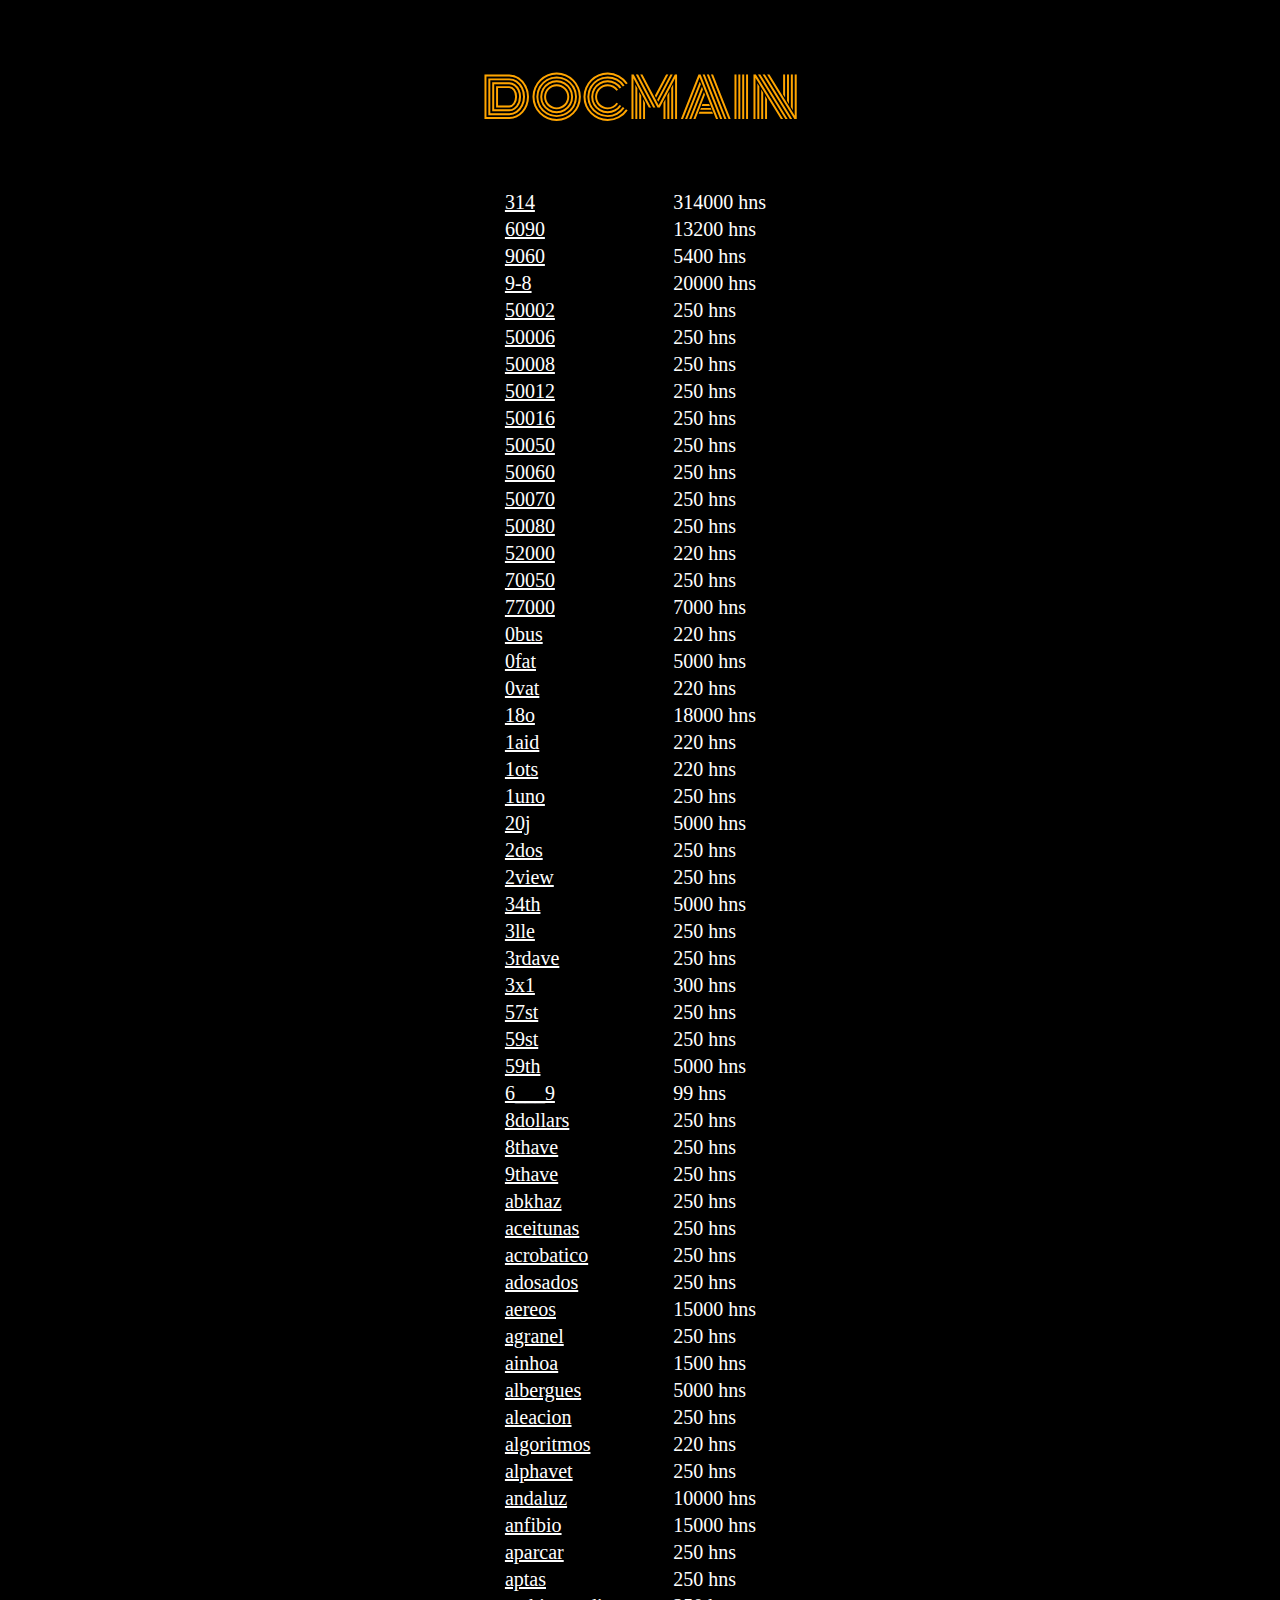
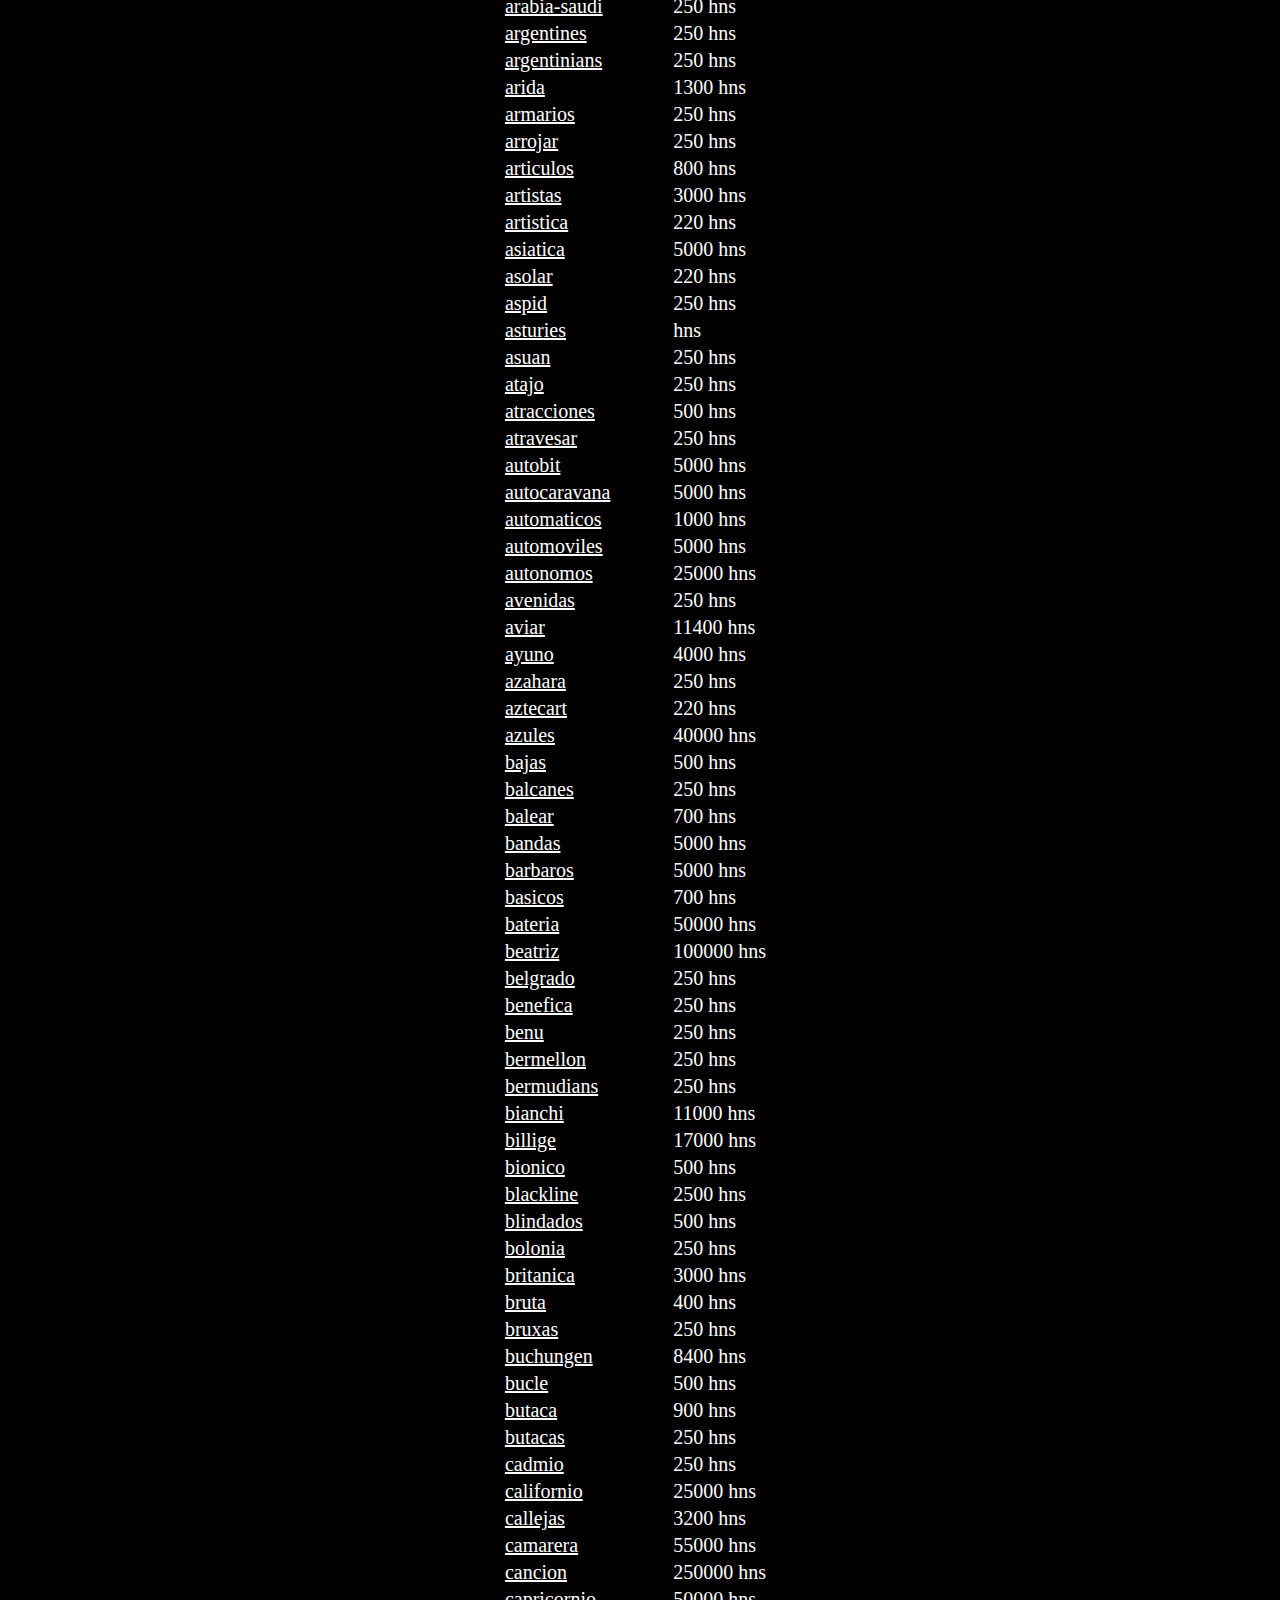
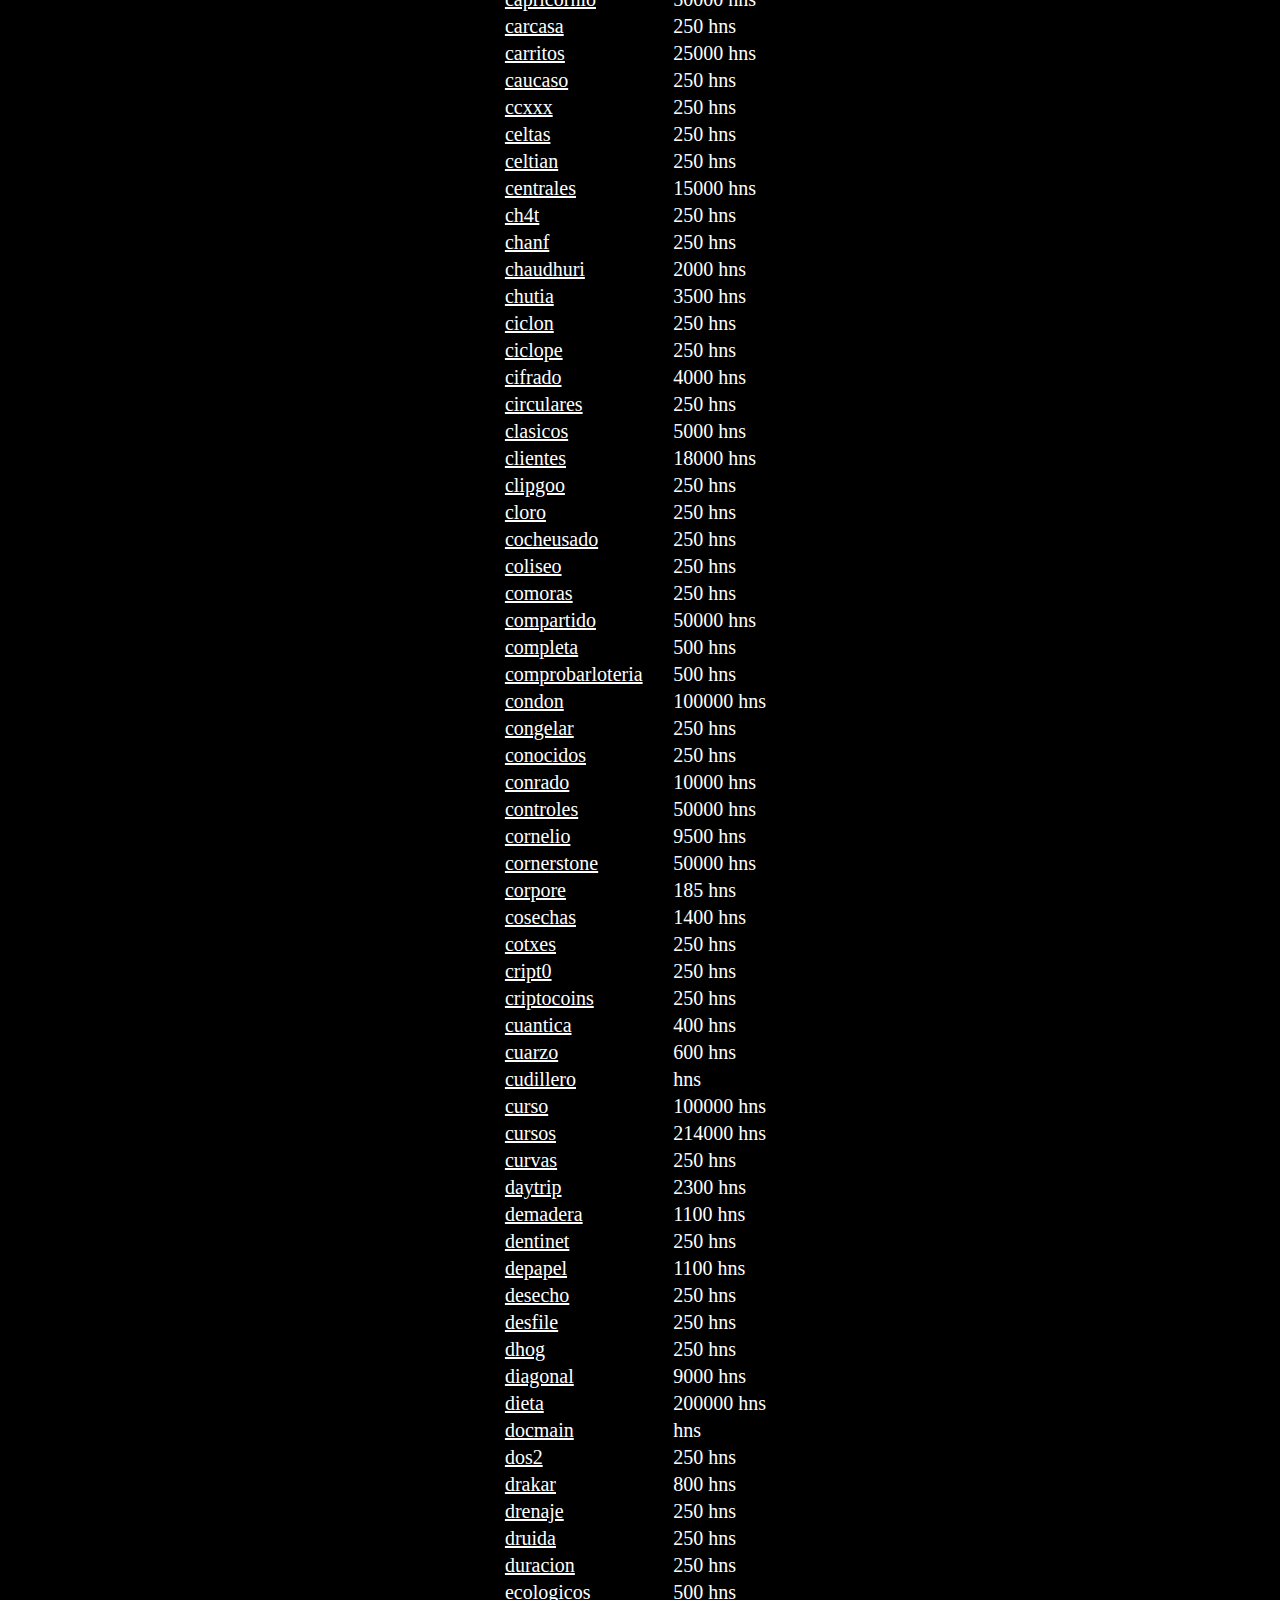
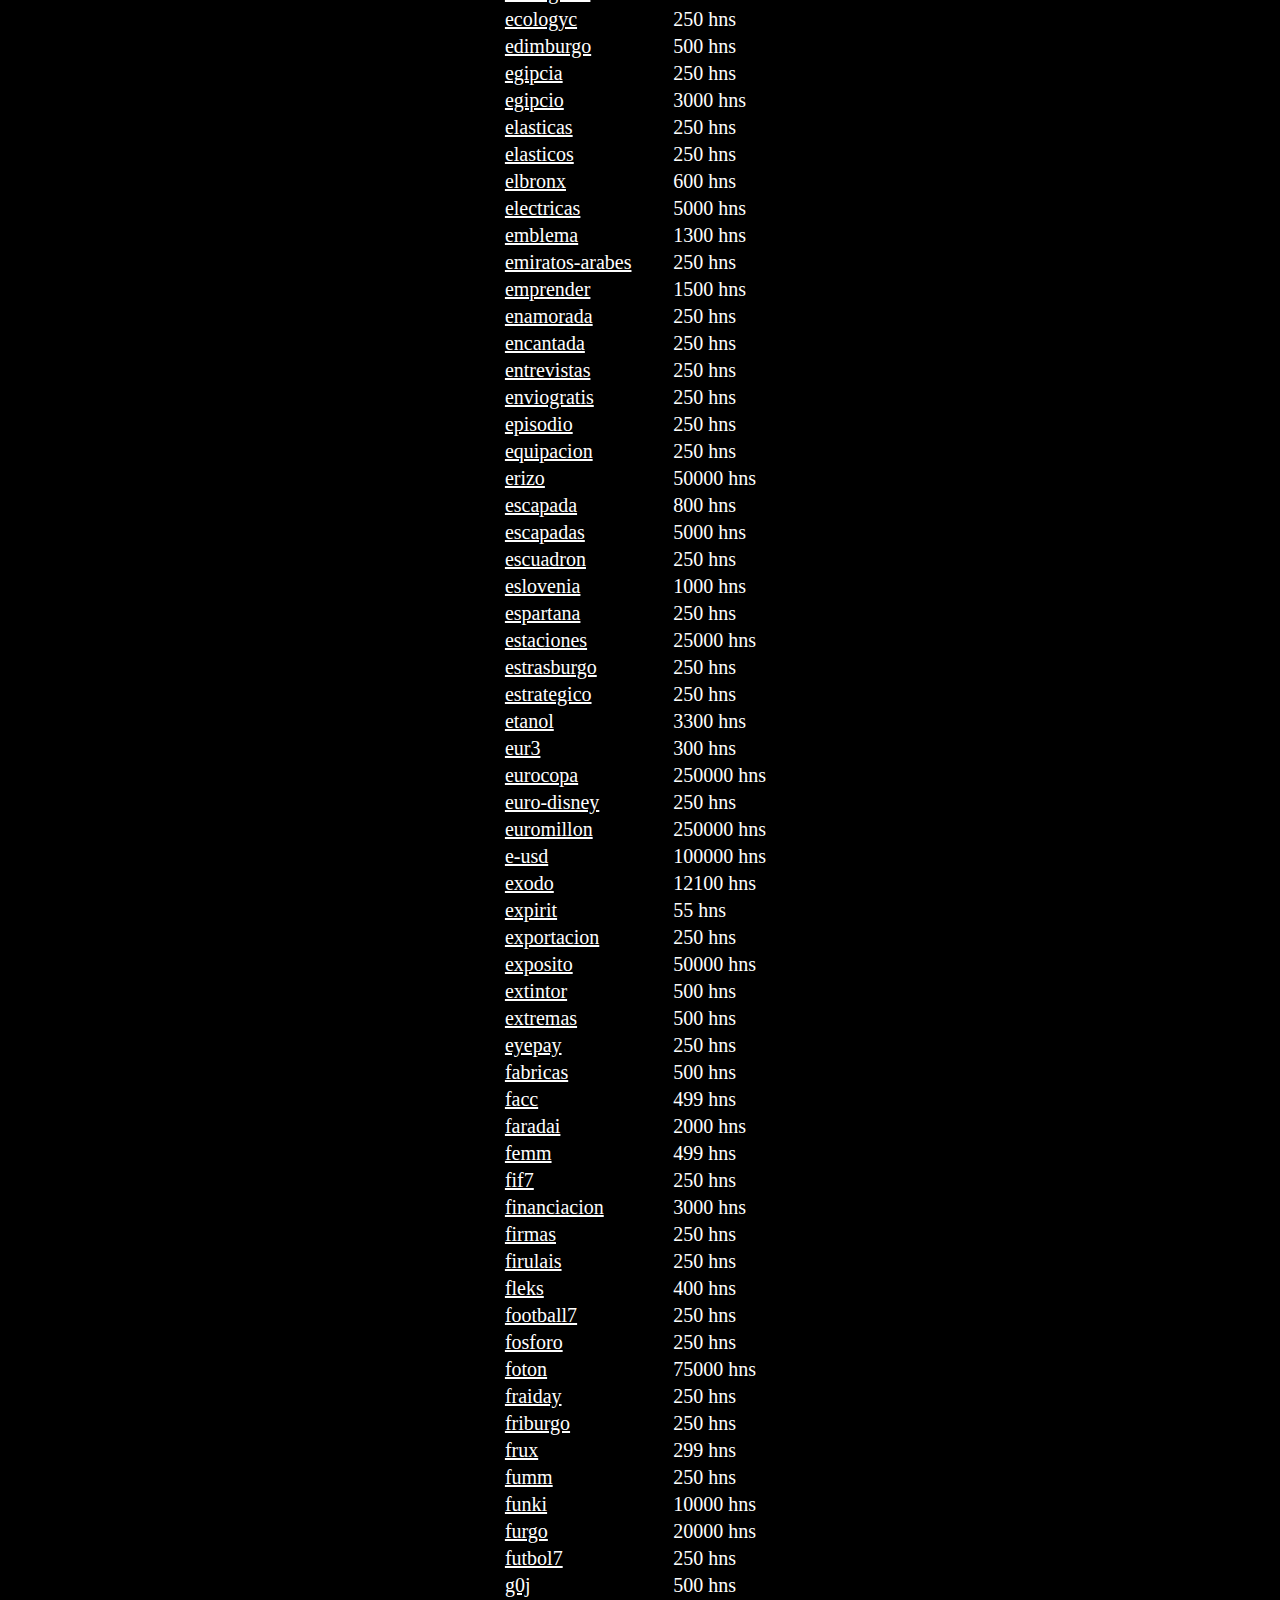
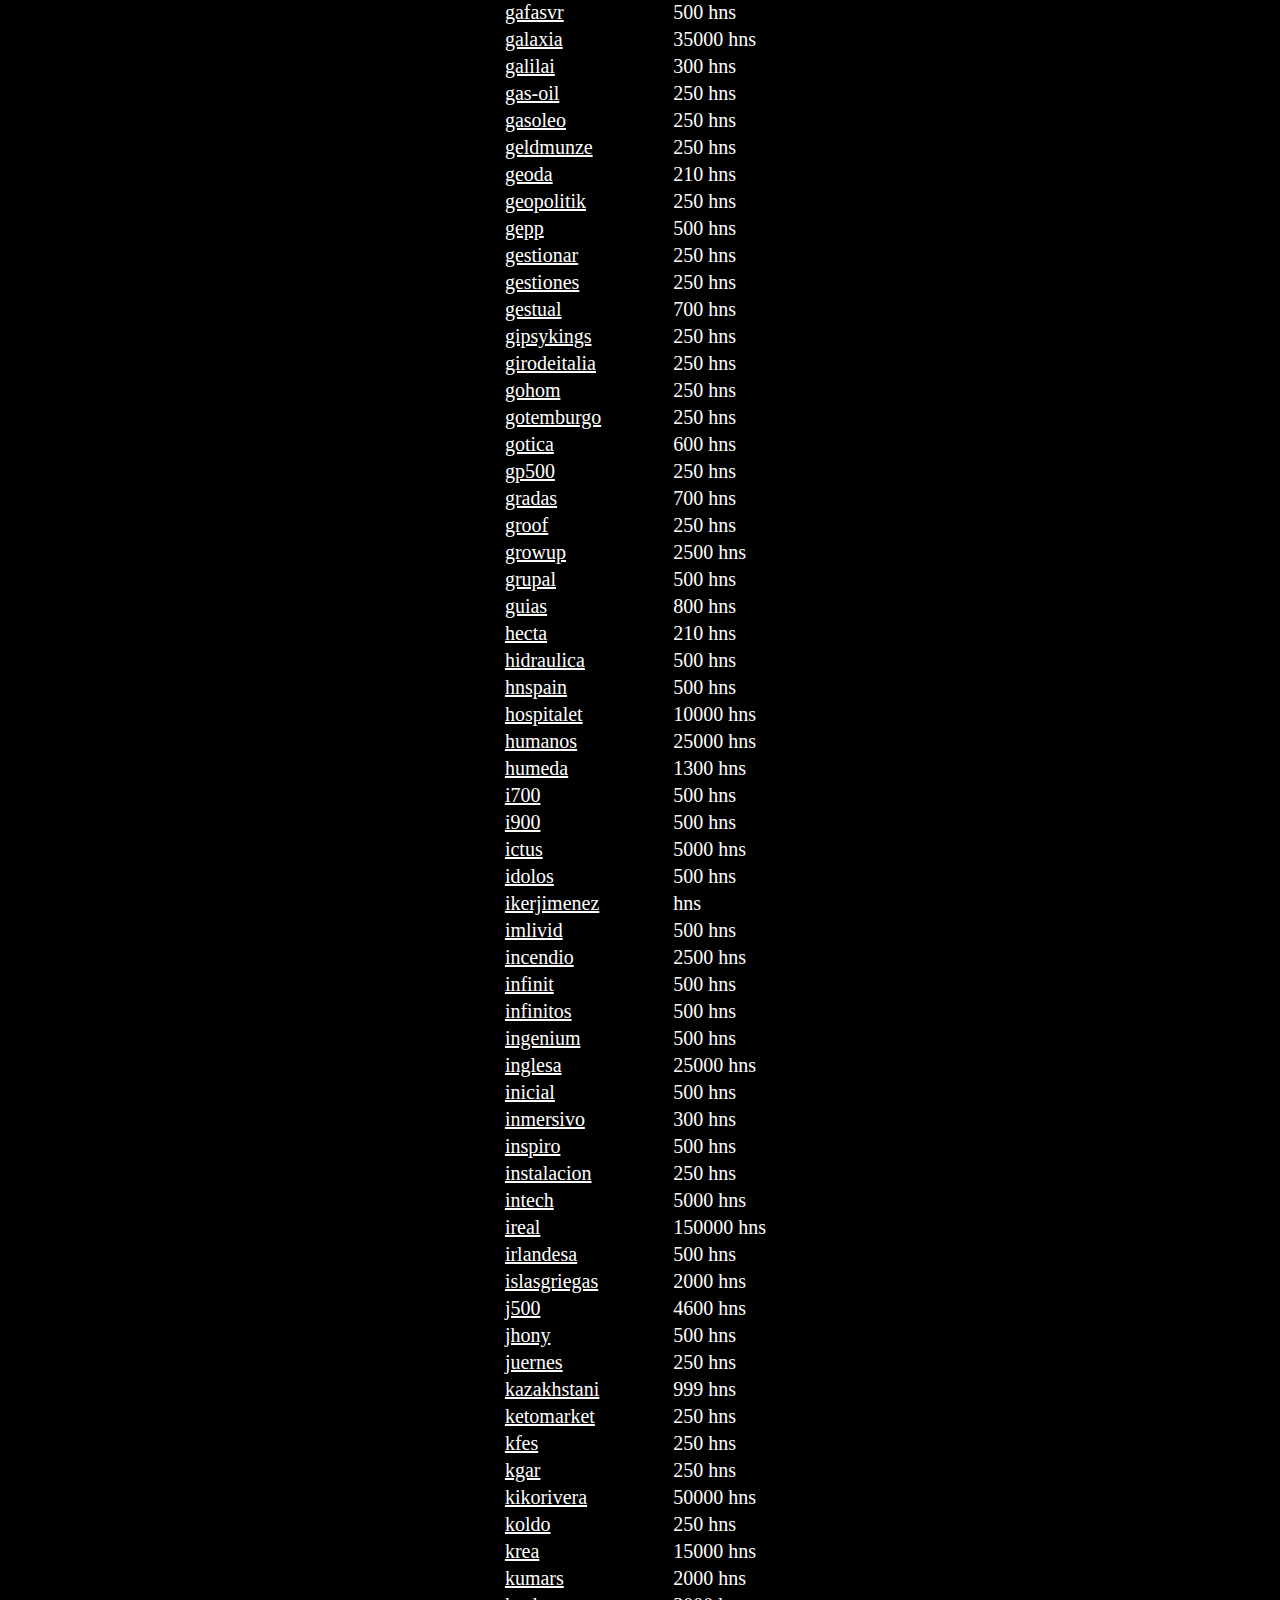
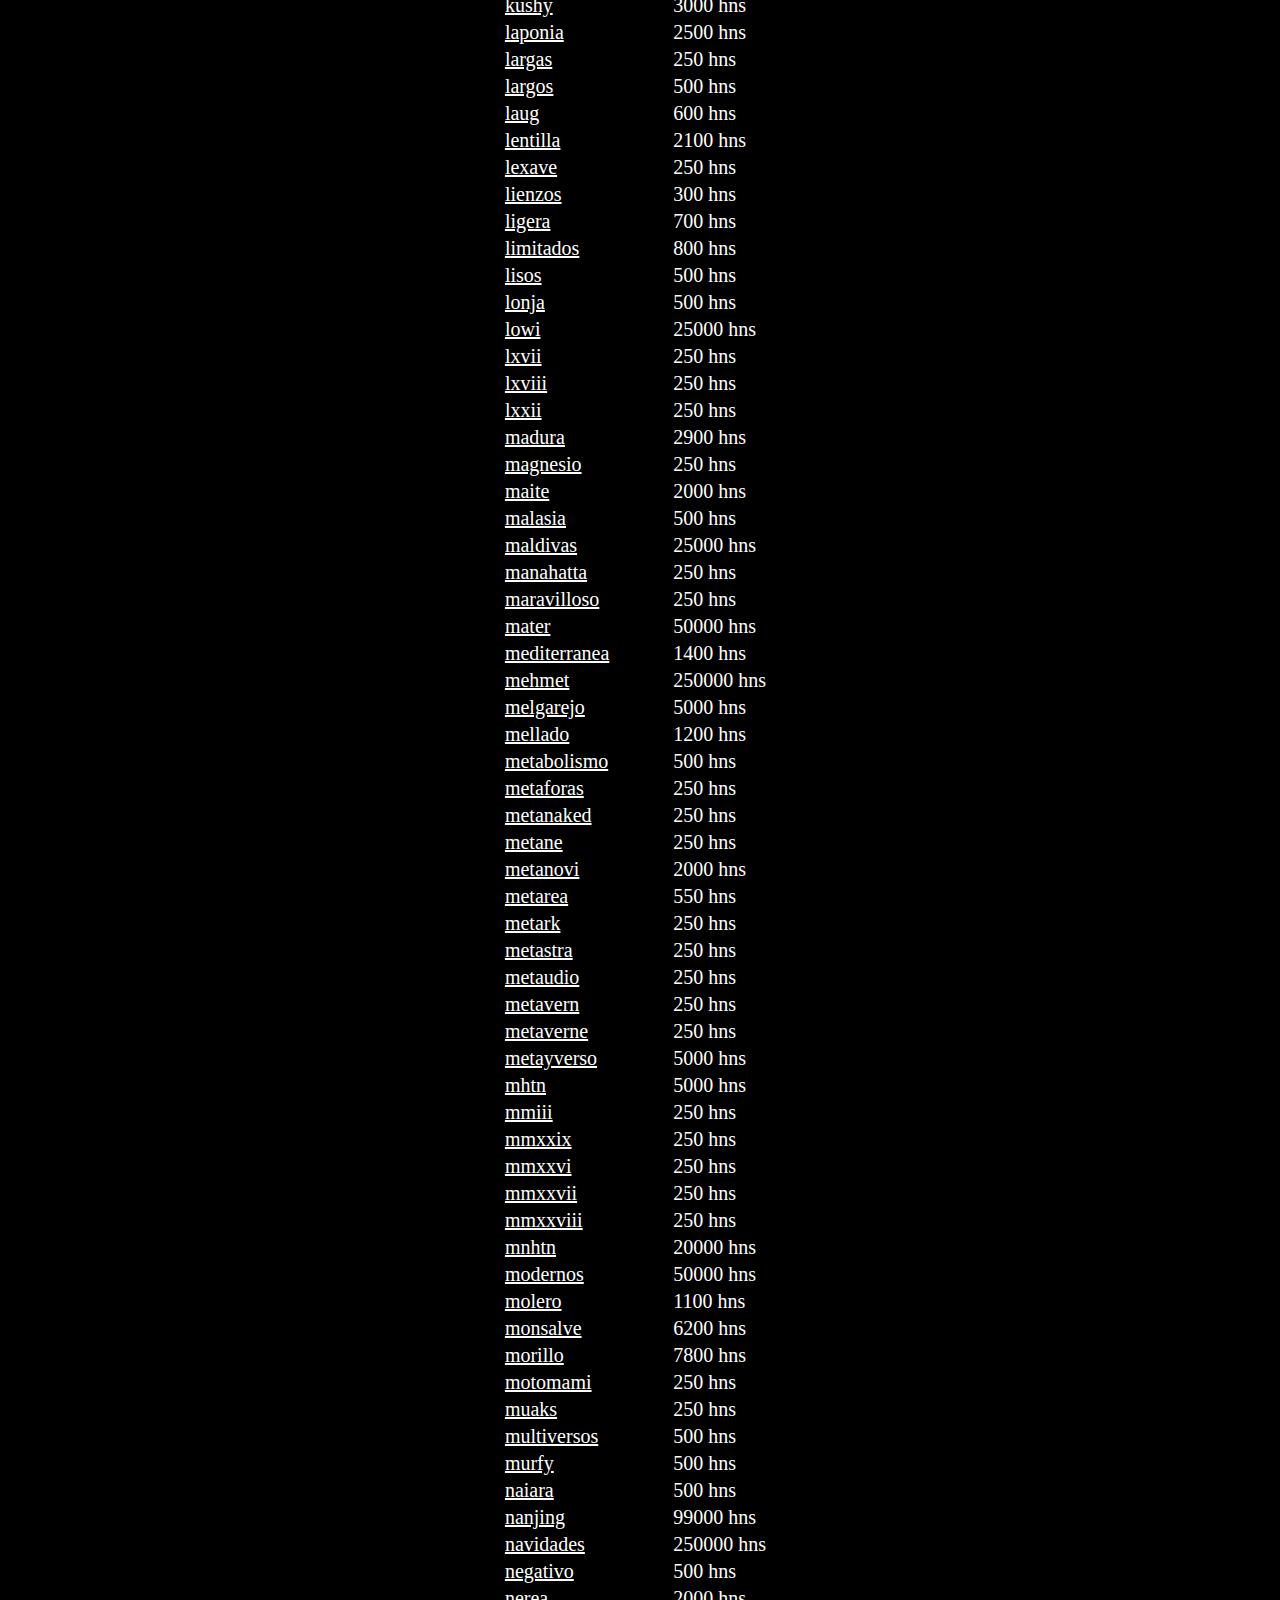
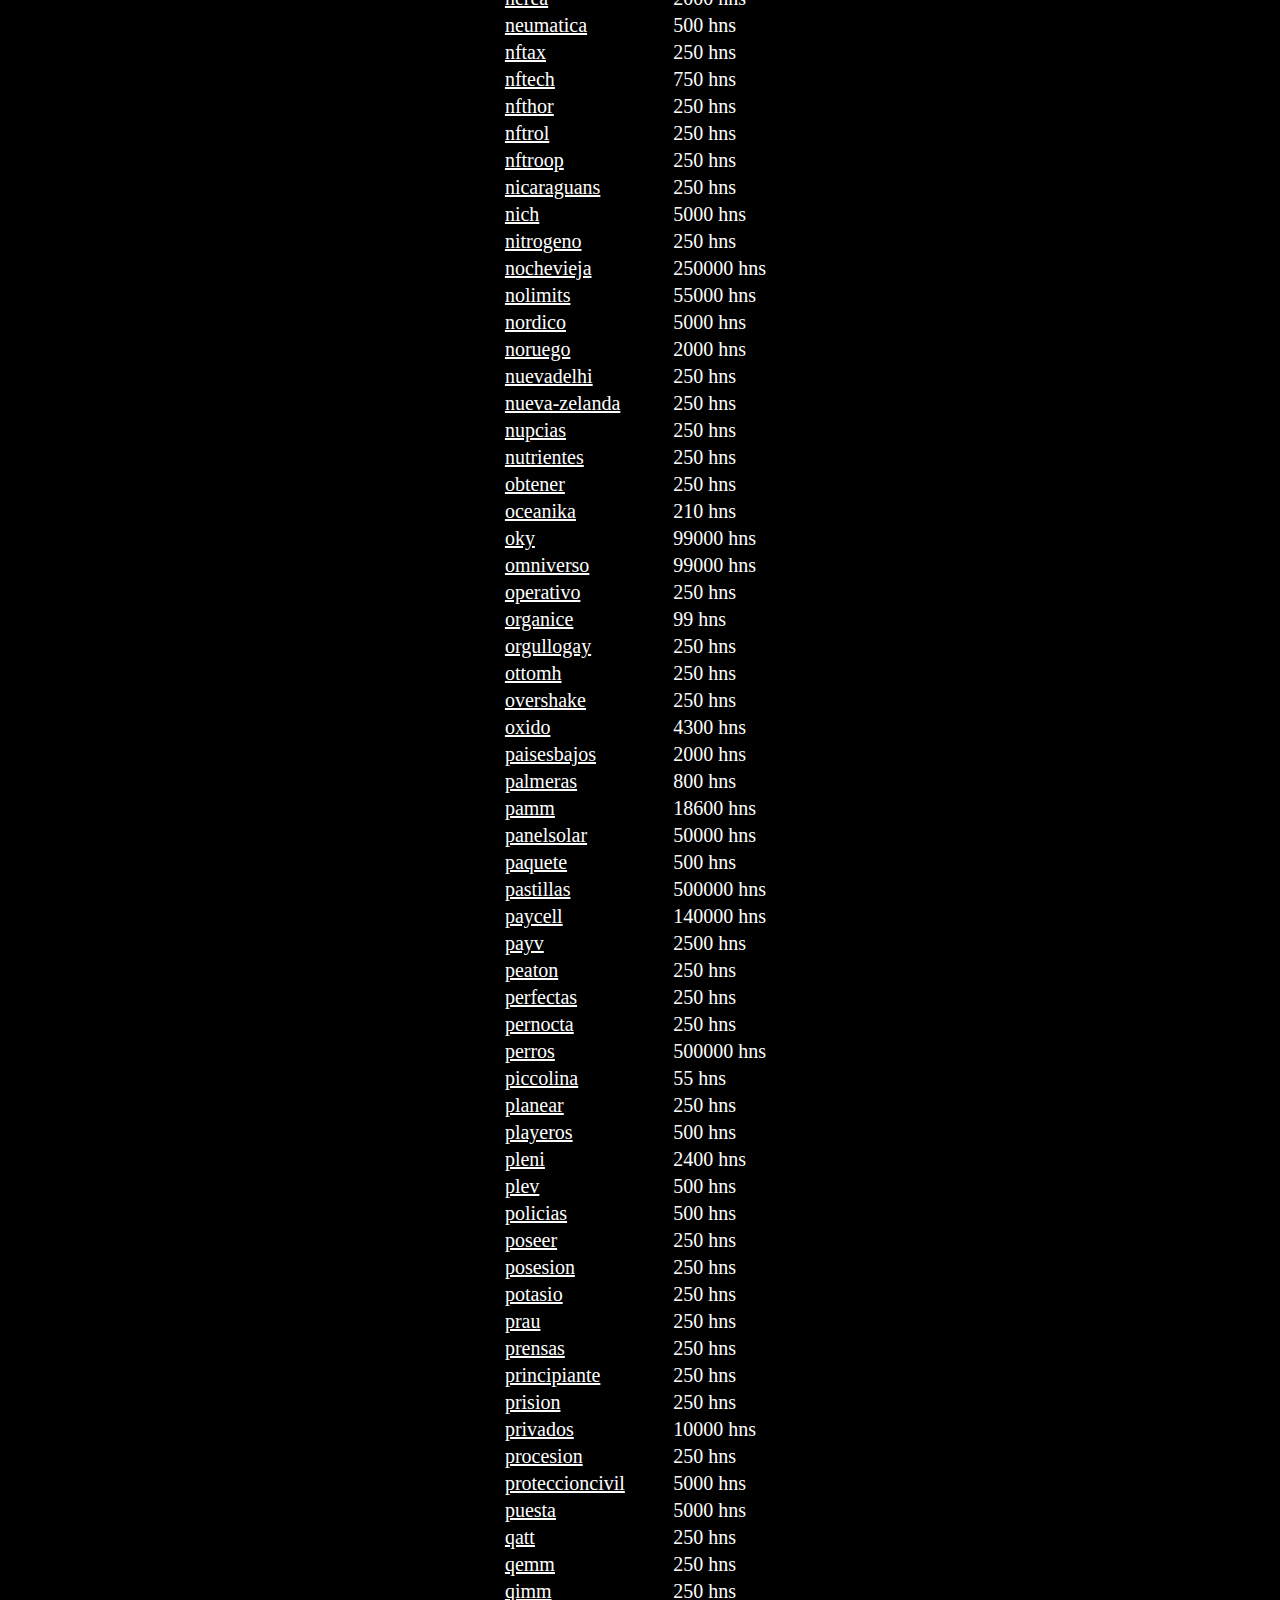
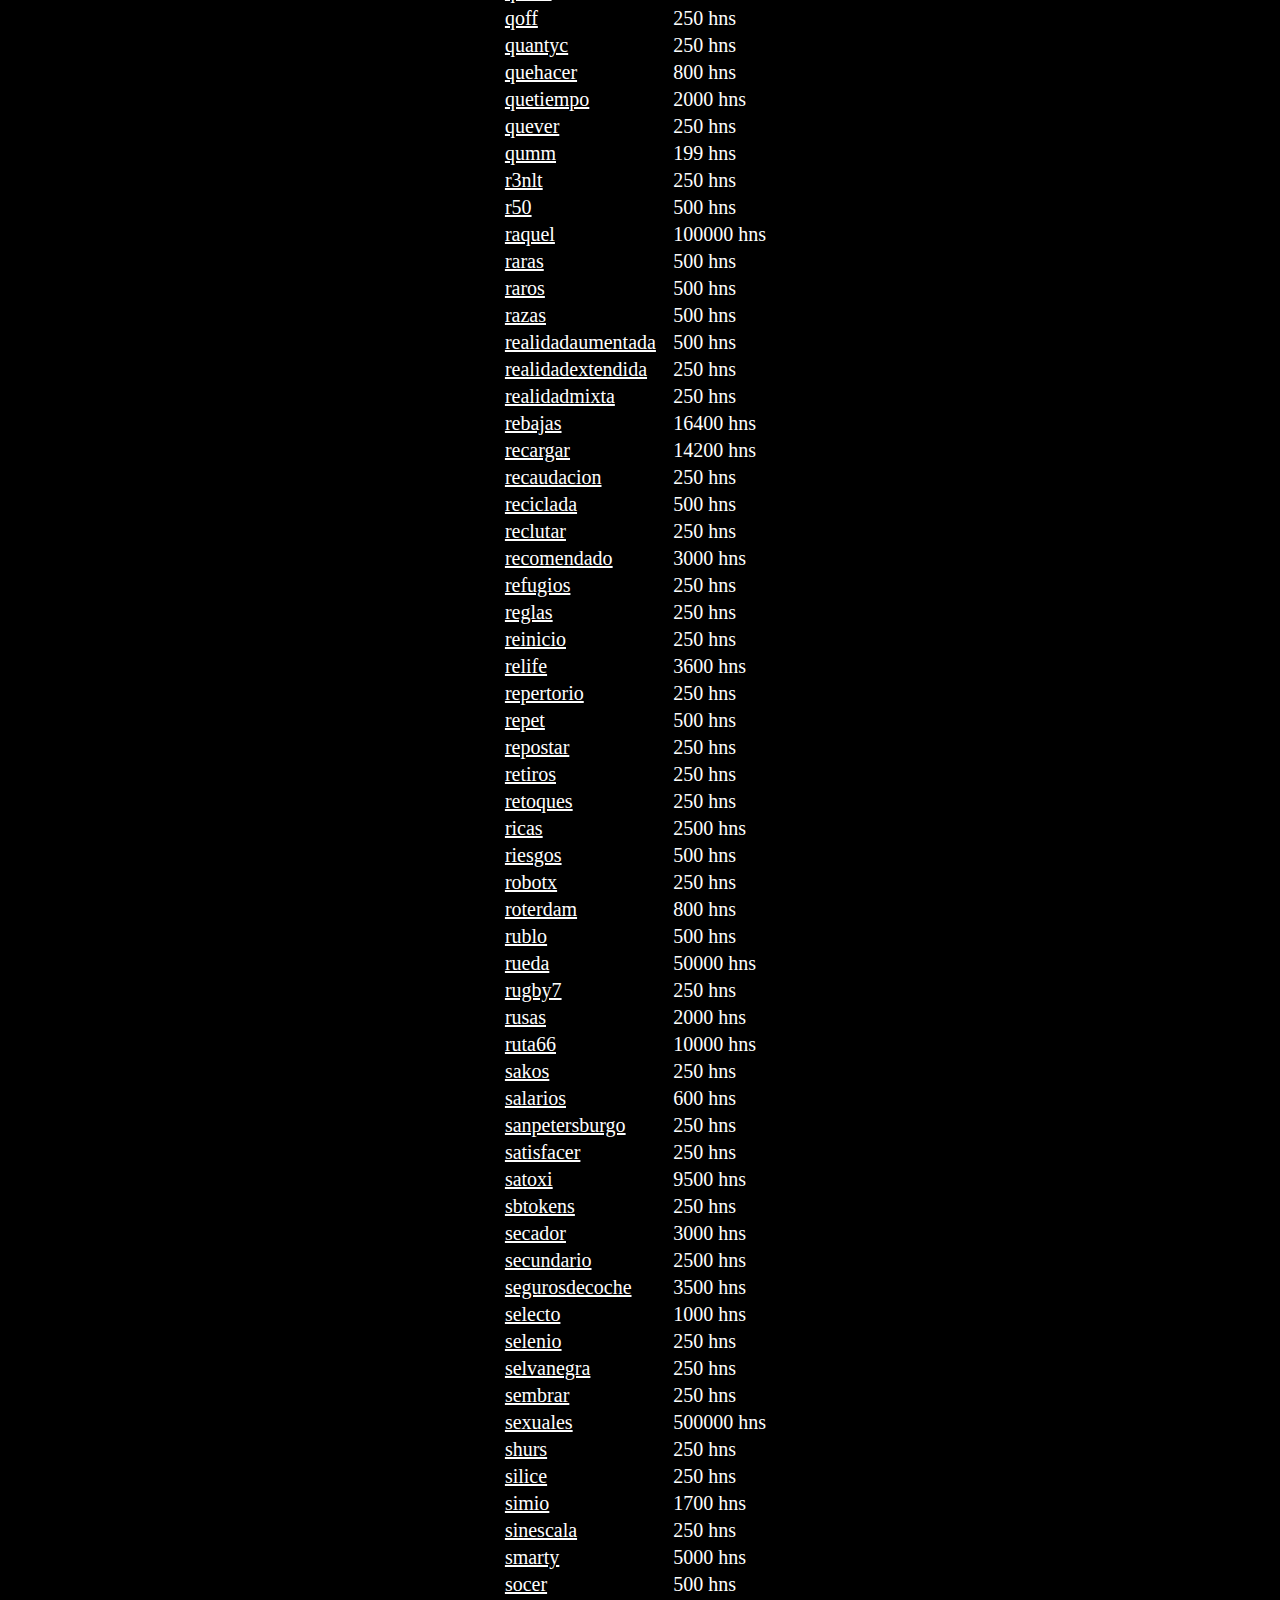
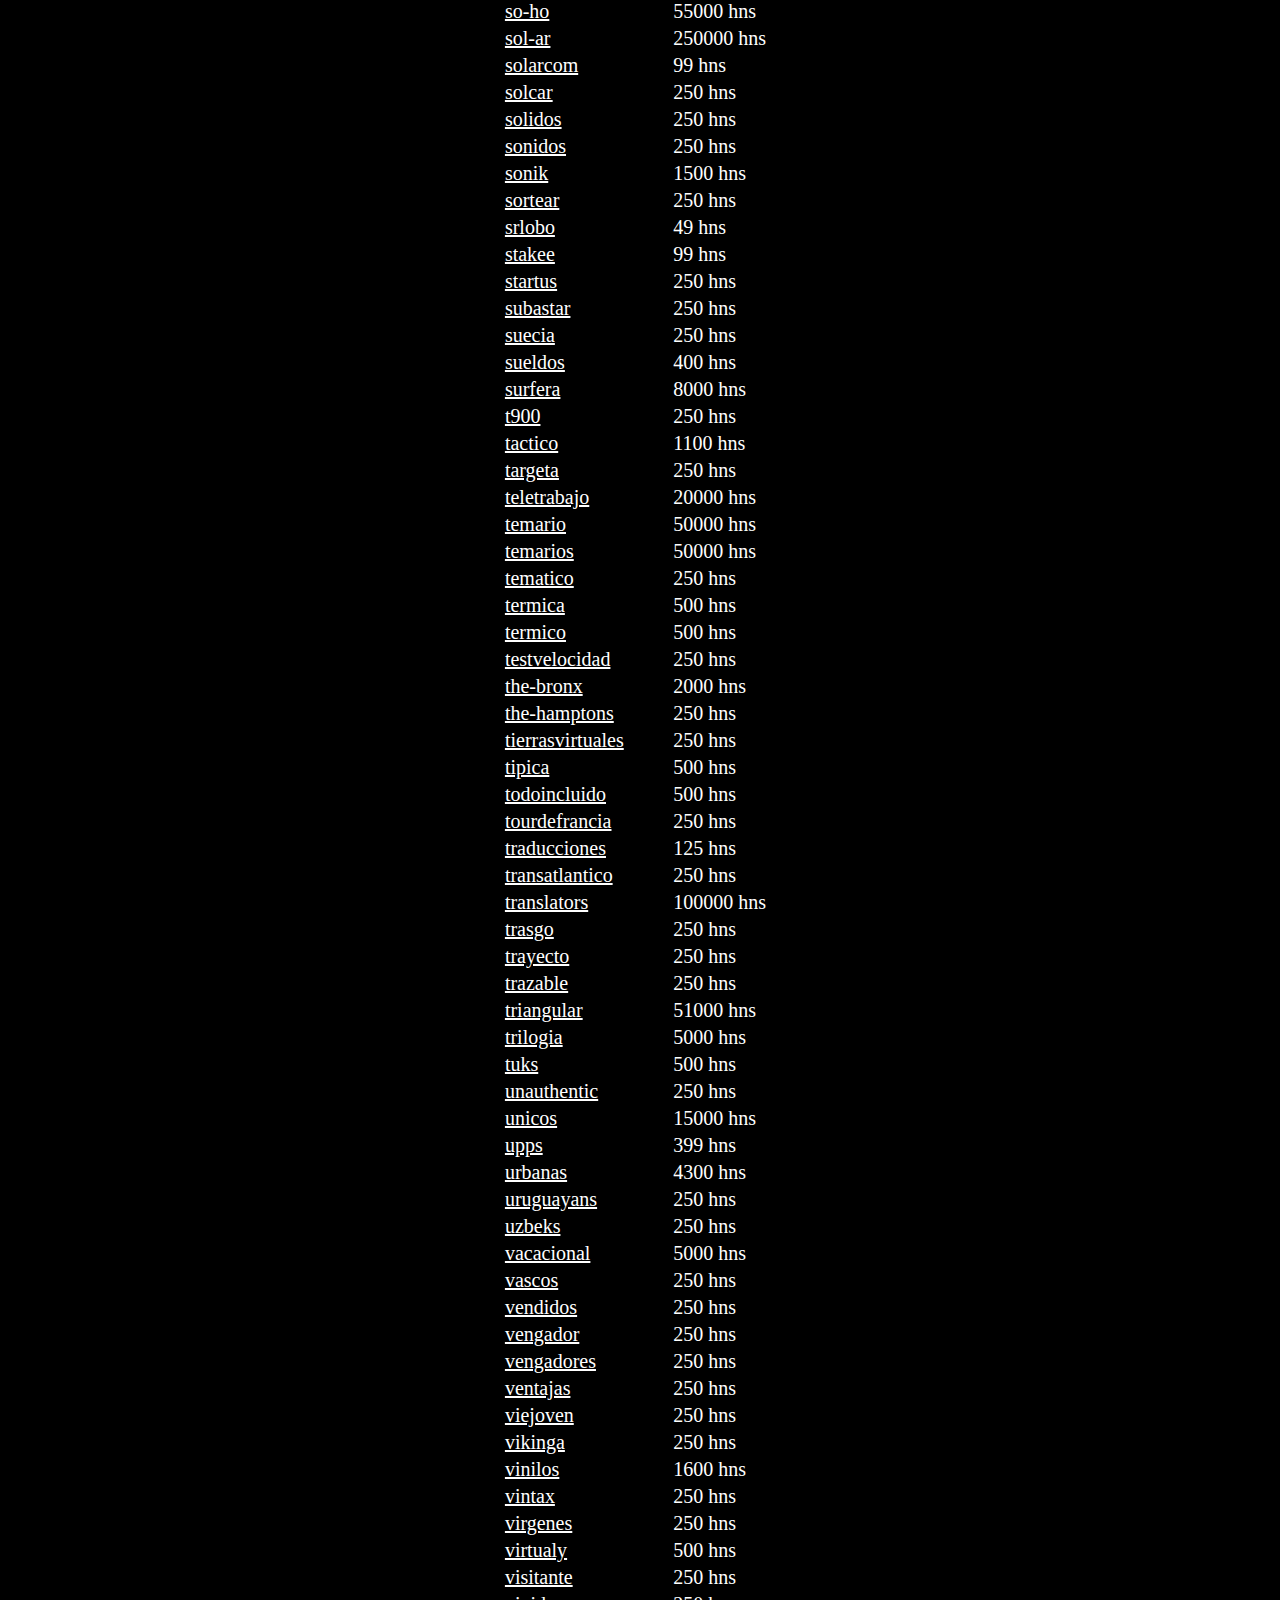
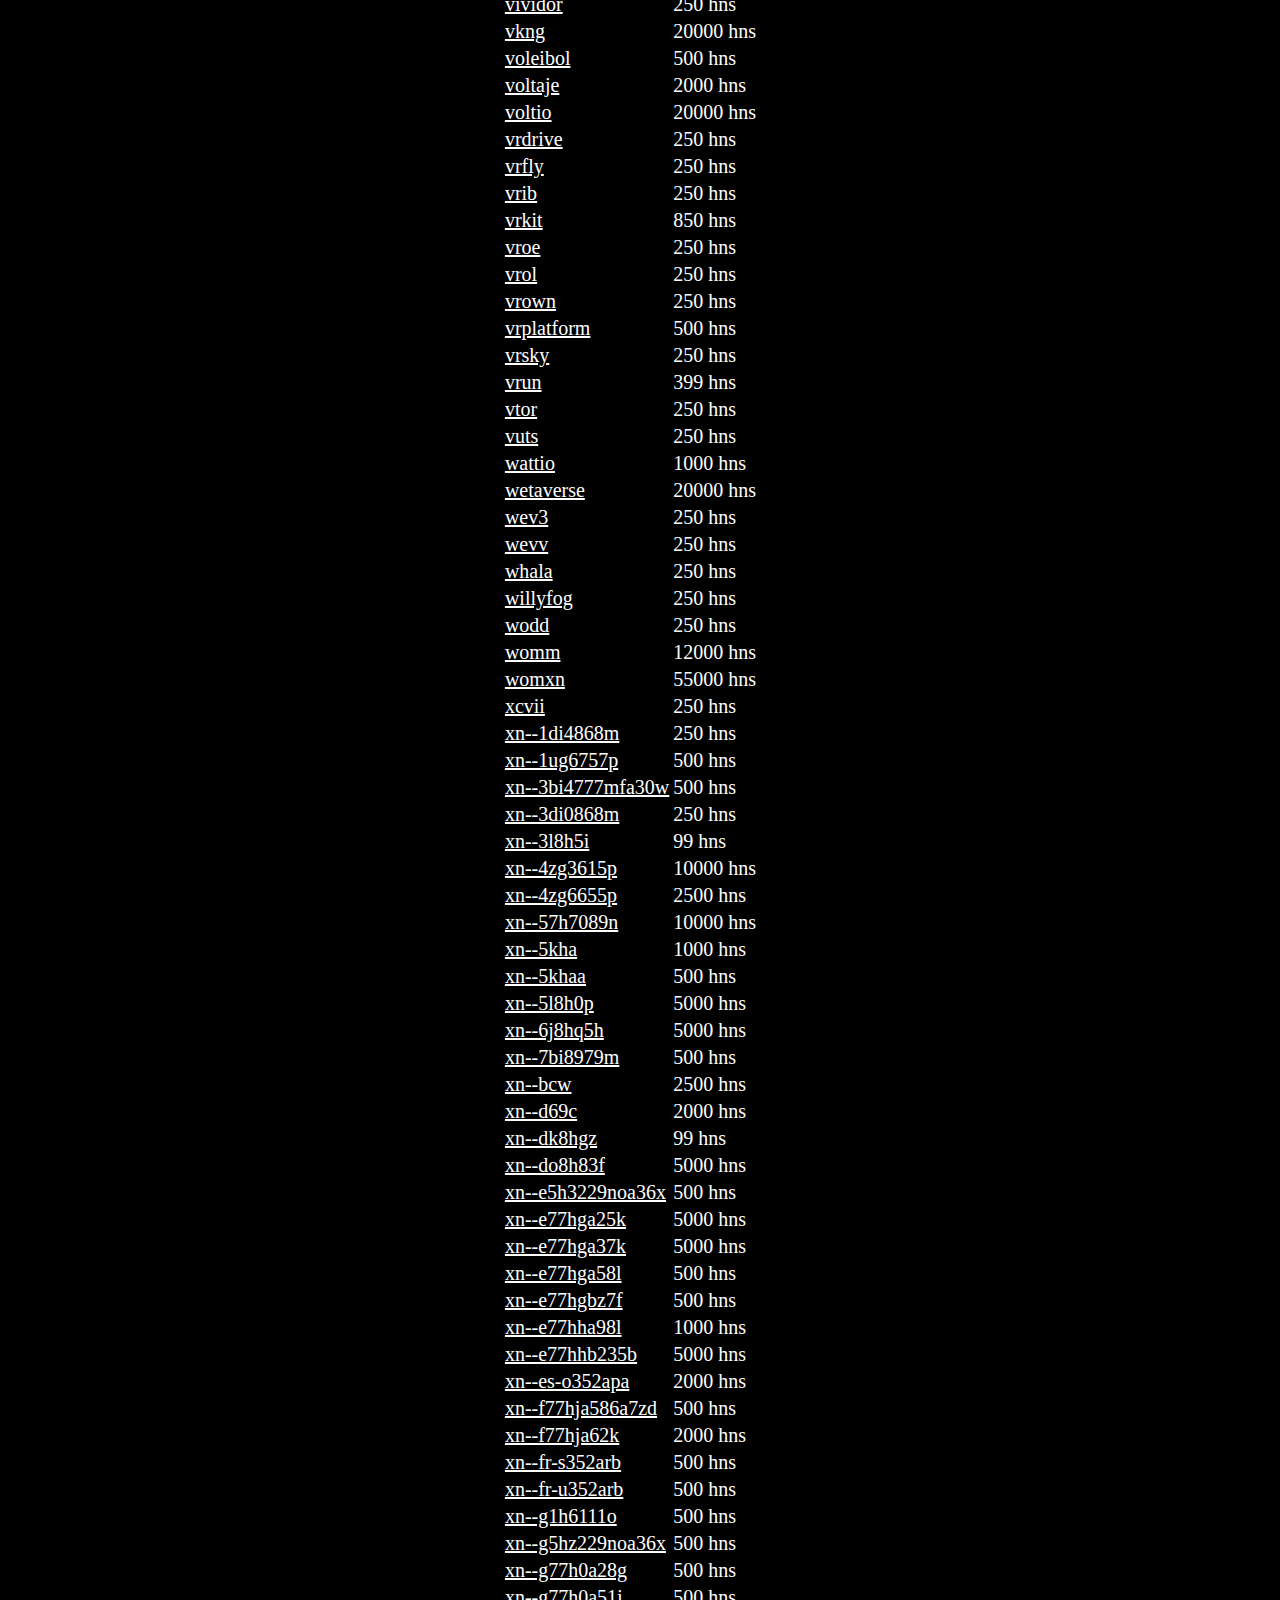
==== commit e67eae0d: "Update index.html" ====
--- a/index.html
+++ b/index.html
@@ -34,7 +34,7 @@
 <tr><td><a href="https://www.namebase.io/domains/314/" target="_blank">314</a></td><td>314000 hns</td><td>&nbsp;</td></tr>
 <tr><td><a href="https://www.namebase.io/domains/6090/" target="_blank">6090</a></td><td>13200 hns</td><td>&nbsp;</td></tr>
 <tr><td><a href="https://www.namebase.io/domains/9060/" target="_blank">9060</a></td><td>5400 hns</td><td>&nbsp;</td></tr>
-<tr><td><a href="https://www.namebase.io/domains/45147/" target="_blank">45147</a></td><td>20000 hns</td><td>&nbsp;</td></tr>
+<tr><td><a href="https://www.namebase.io/domains/9-8/" target="_blank">9-8</a></td><td>20000 hns</td><td>&nbsp;</td></tr>
 <tr><td><a href="https://www.namebase.io/domains/50002/" target="_blank">50002</a></td><td>250 hns</td><td>&nbsp;</td></tr>
 <tr><td><a href="https://www.namebase.io/domains/50006/" target="_blank">50006</a></td><td>250 hns</td><td>&nbsp;</td></tr>
 <tr><td><a href="https://www.namebase.io/domains/50008/" target="_blank">50008</a></td><td>250 hns</td><td>&nbsp;</td></tr>
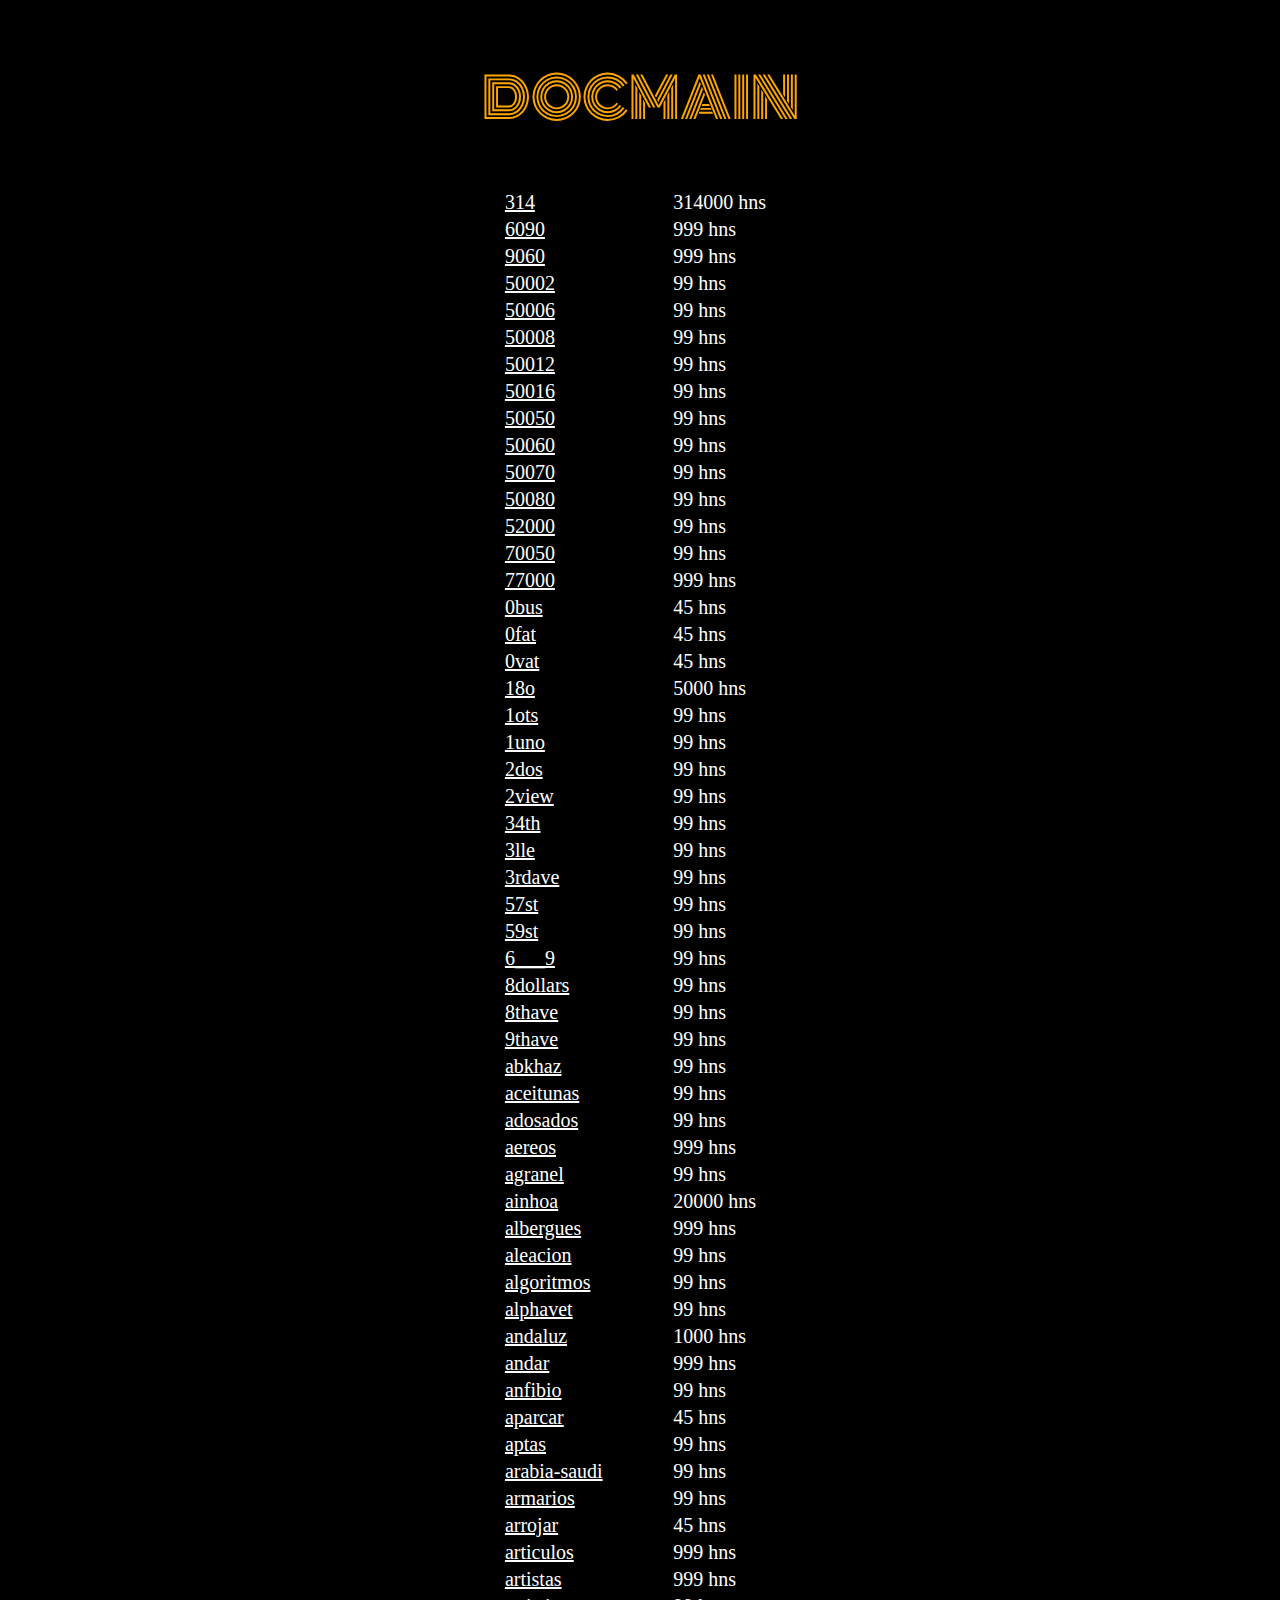
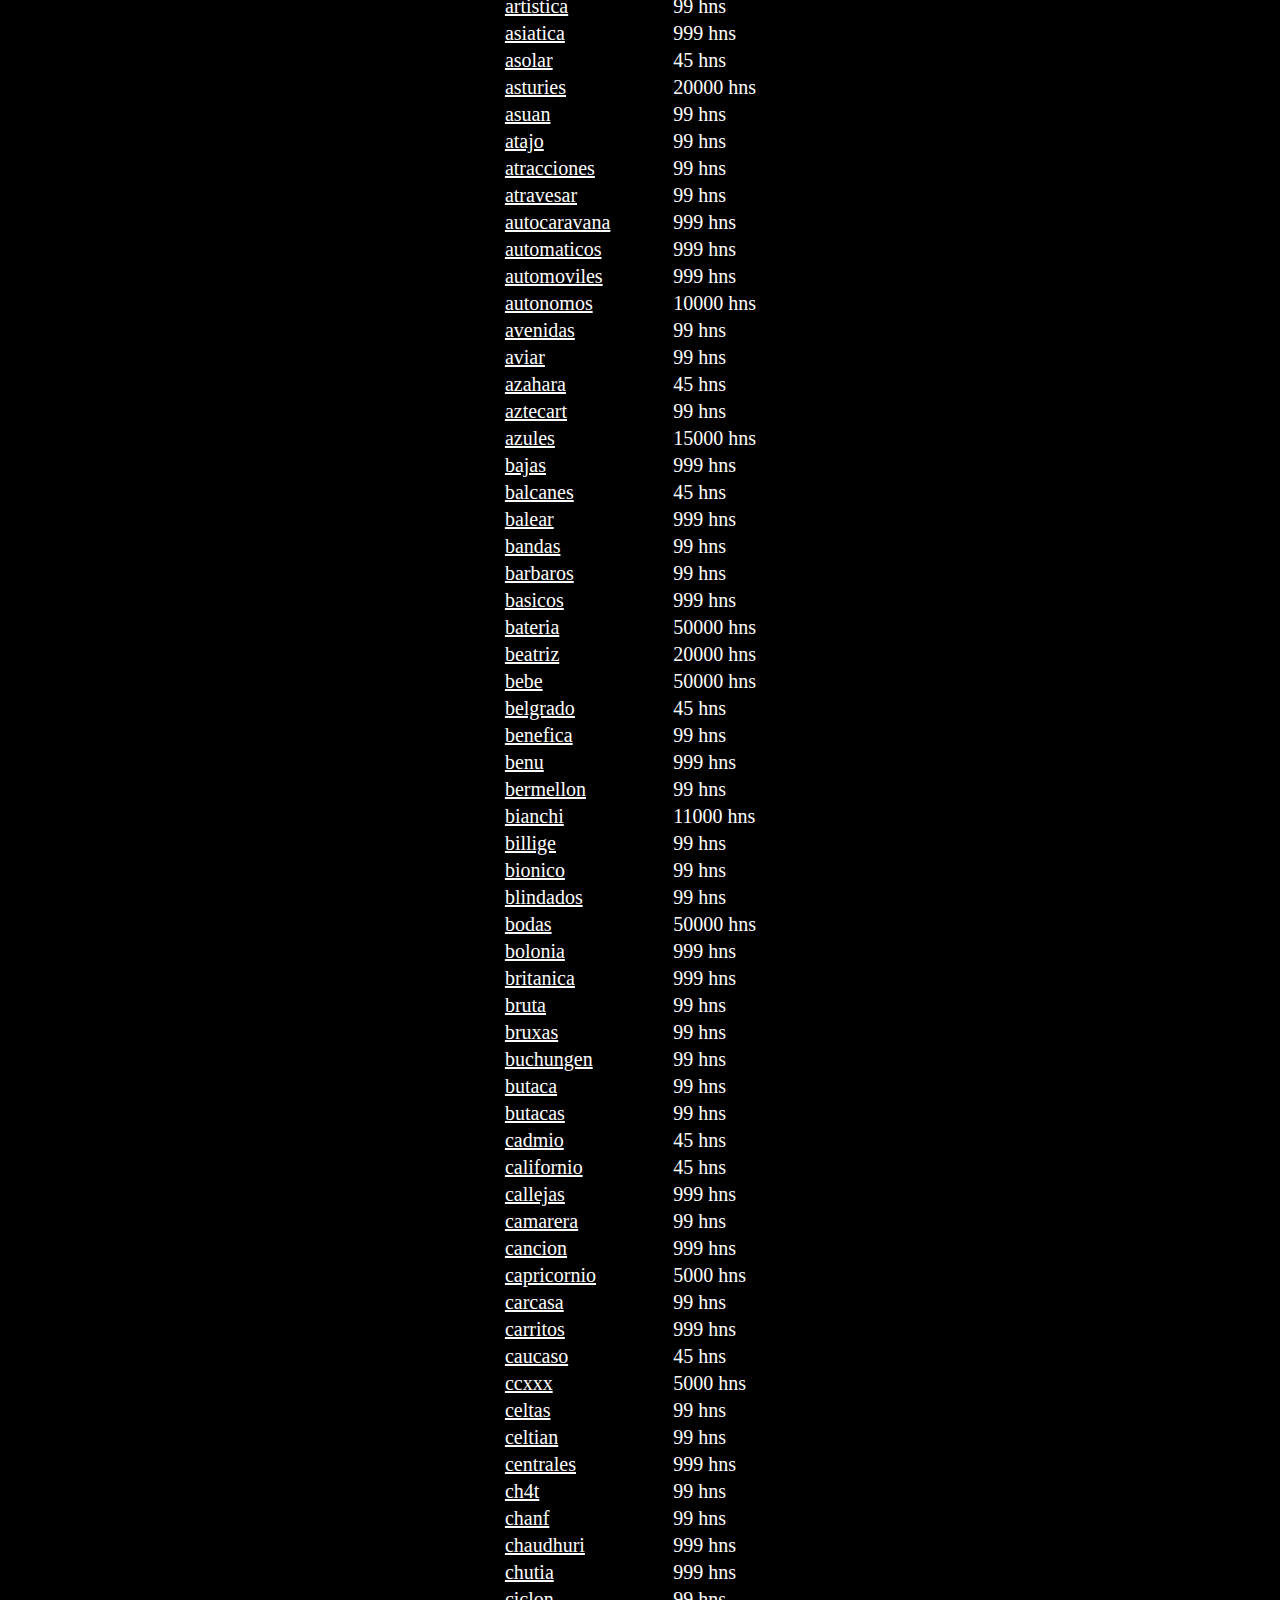
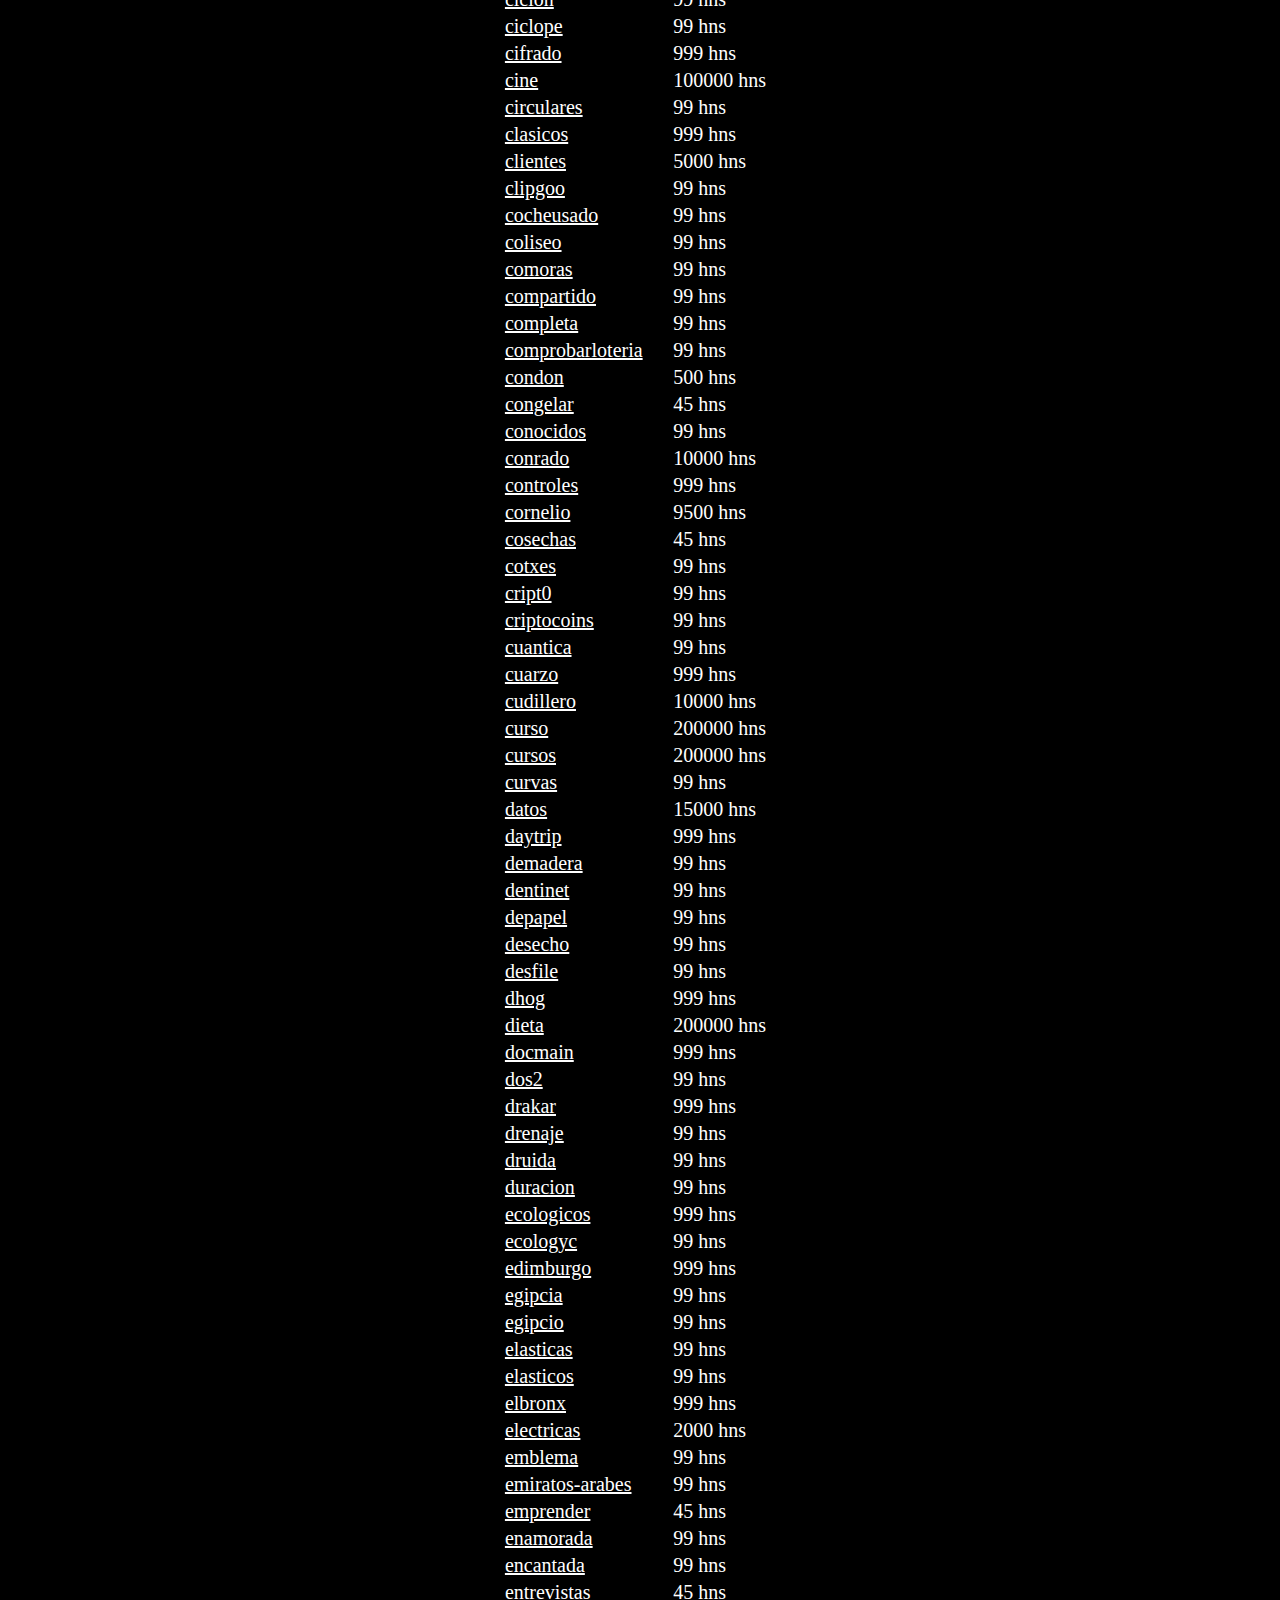
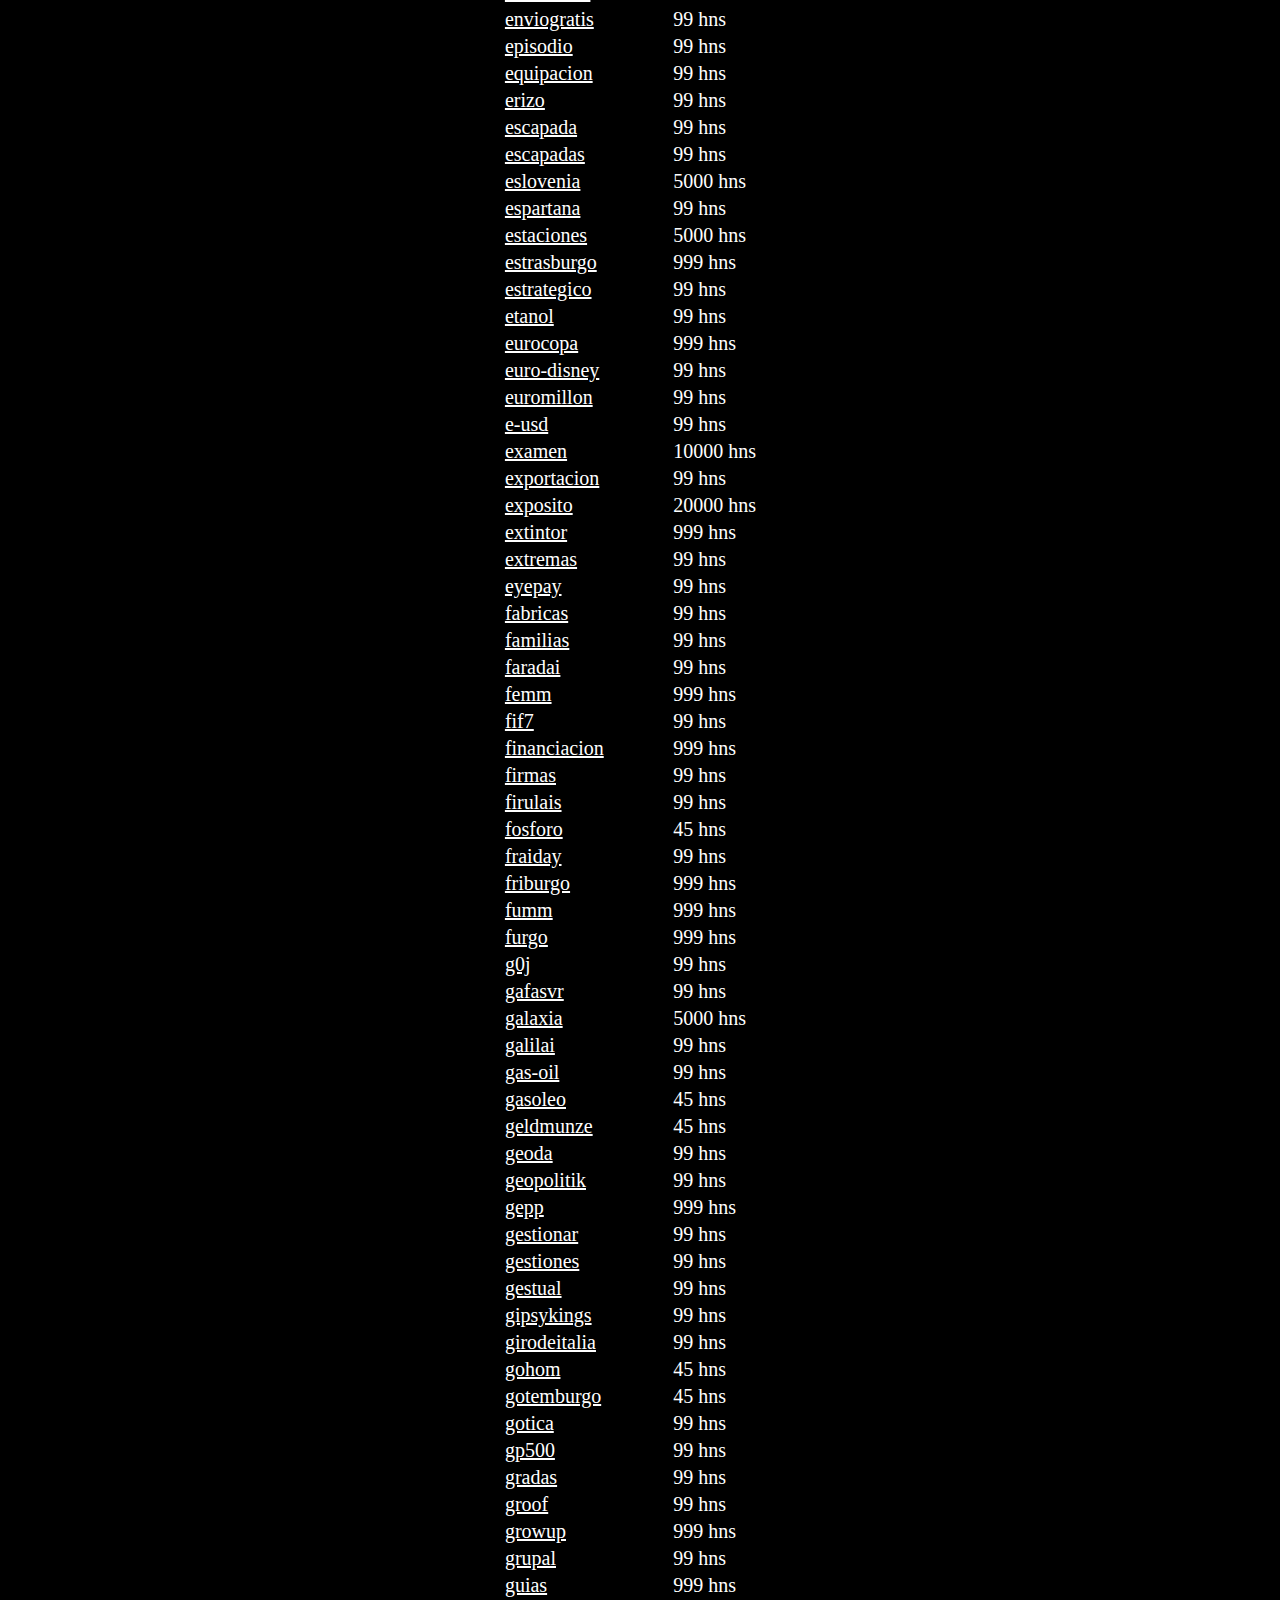
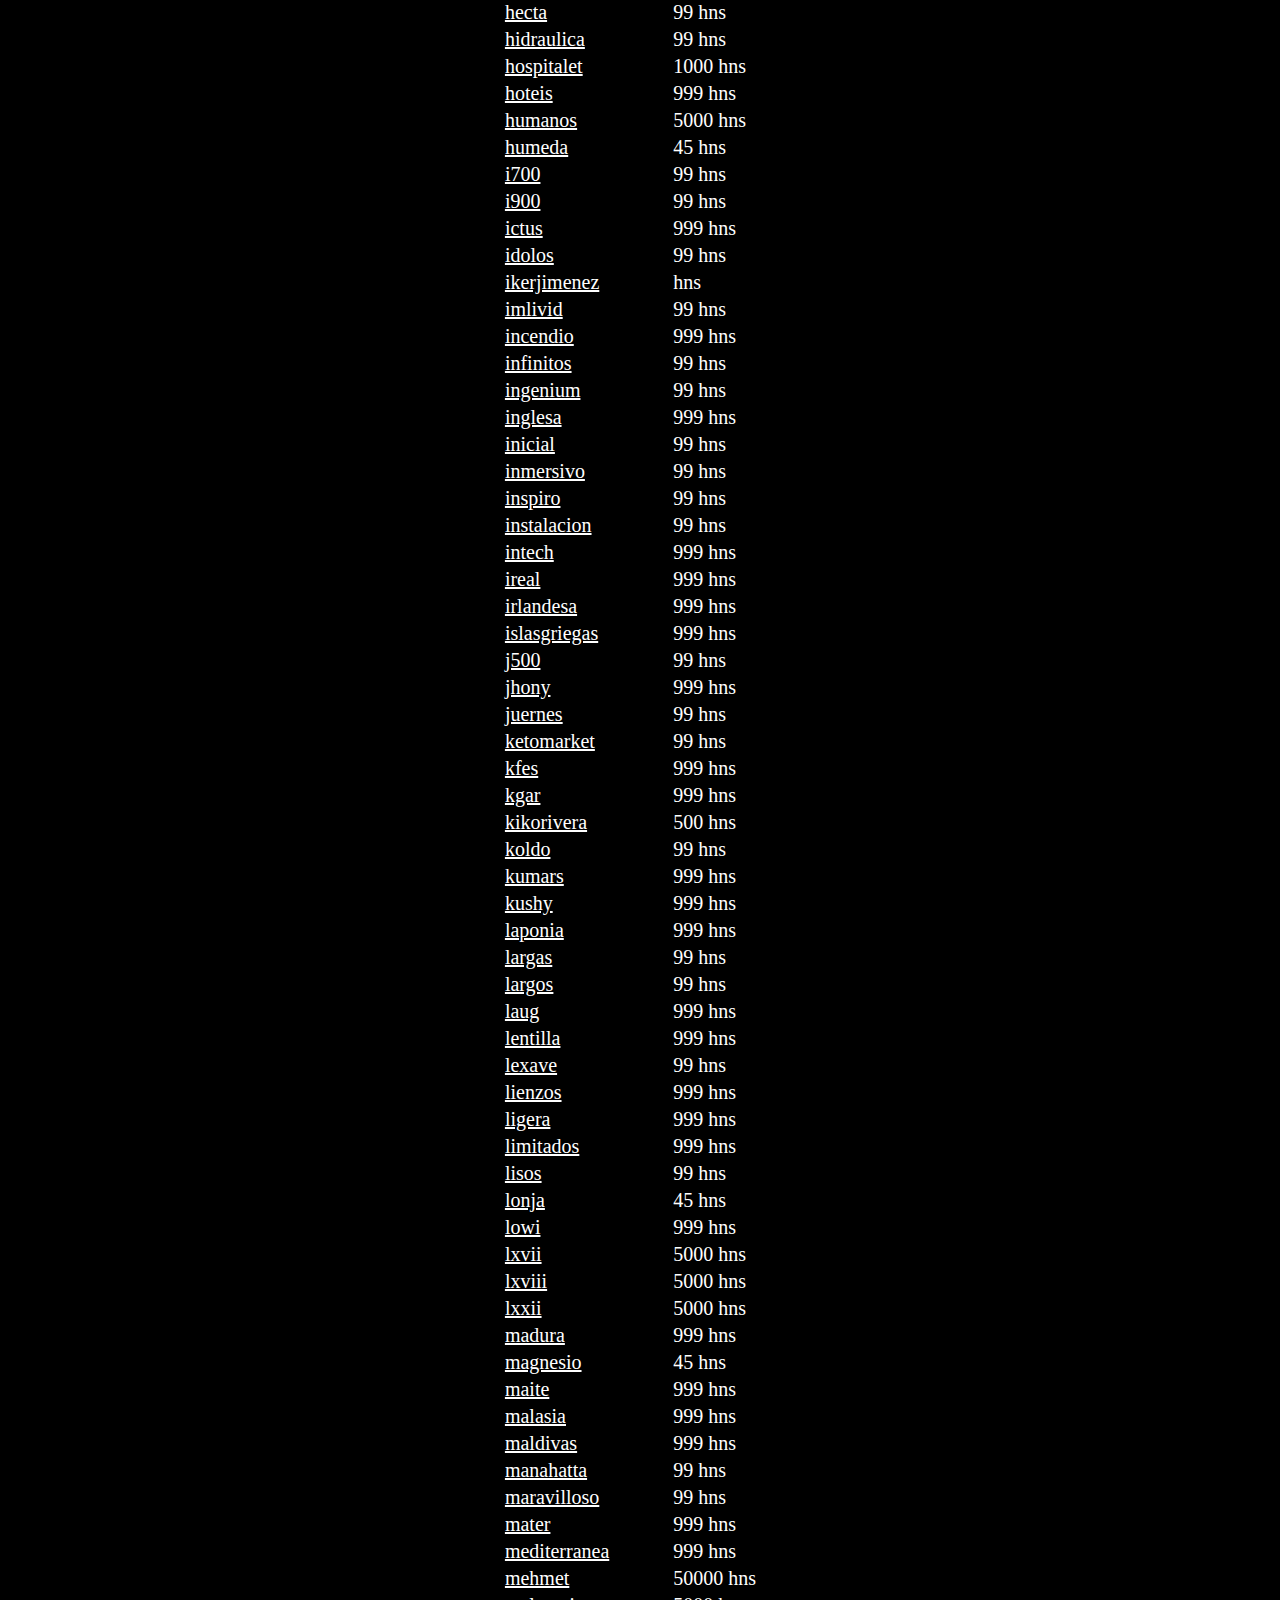
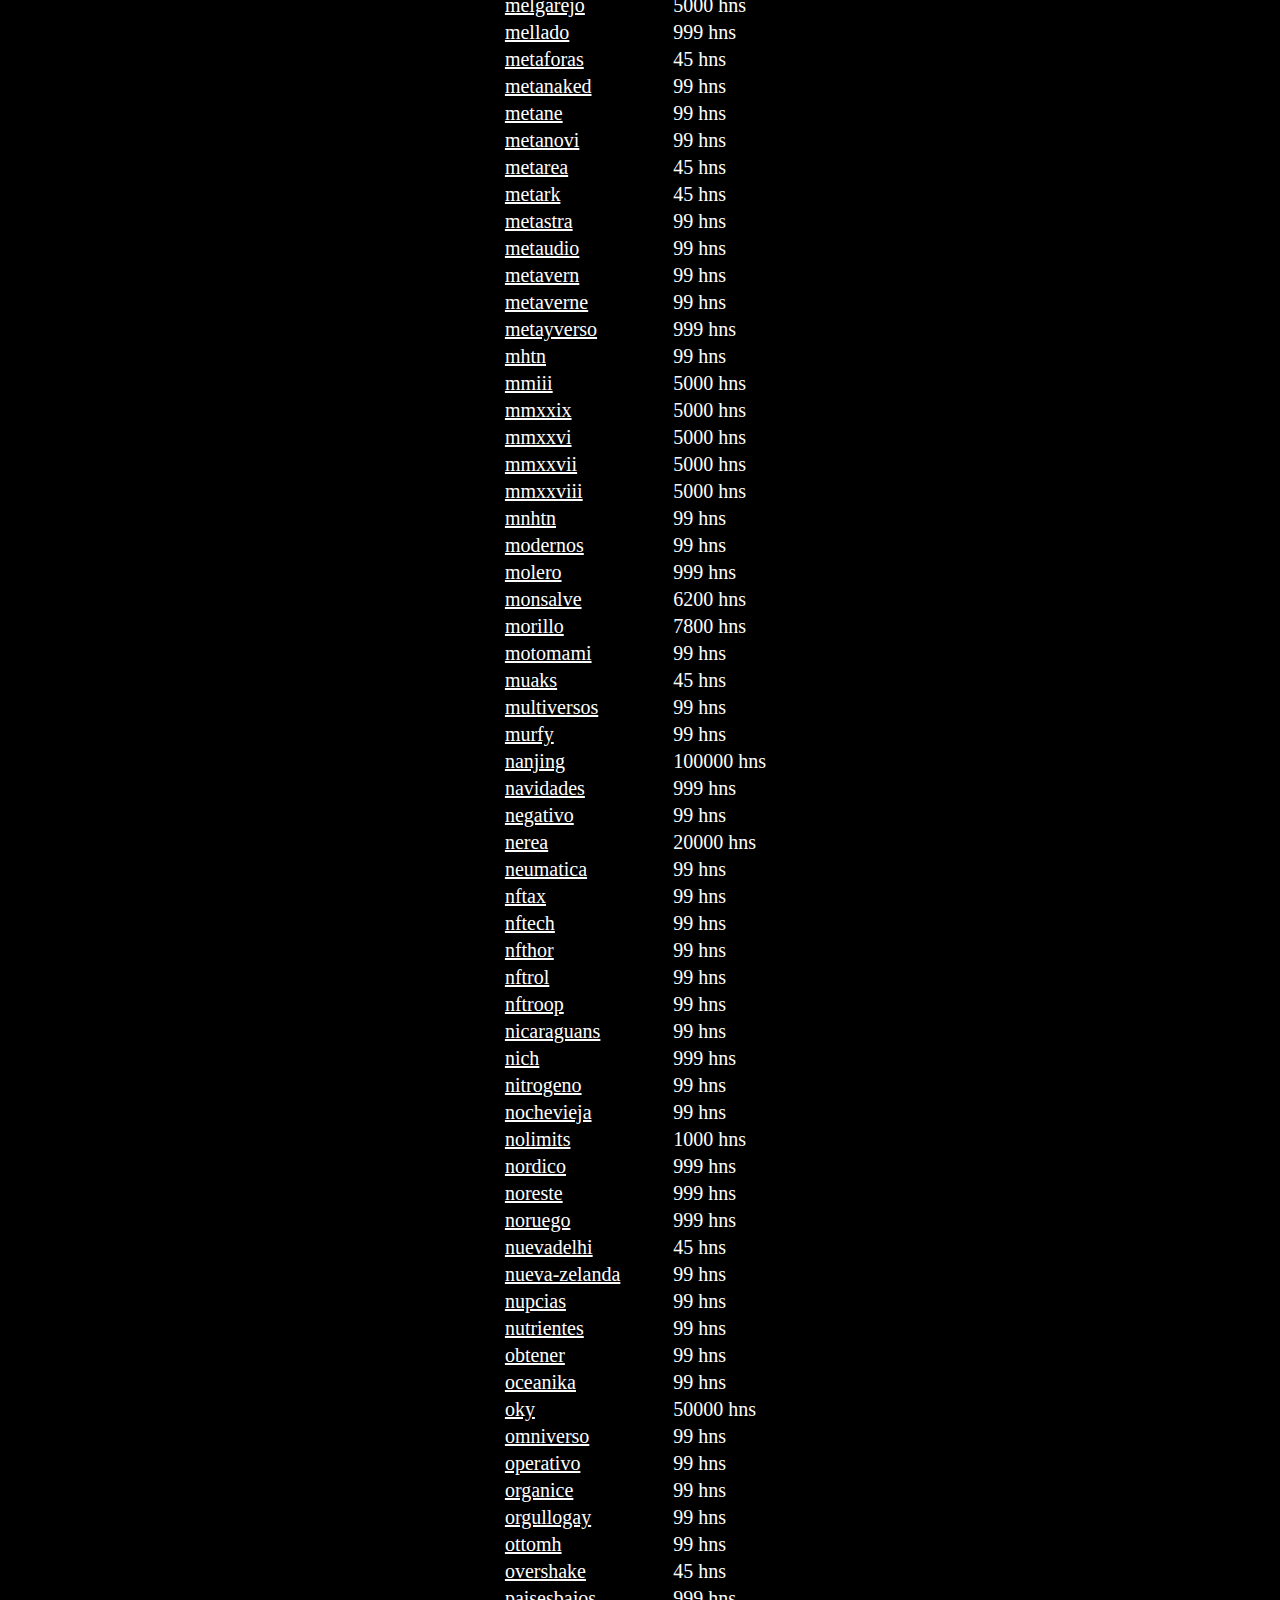
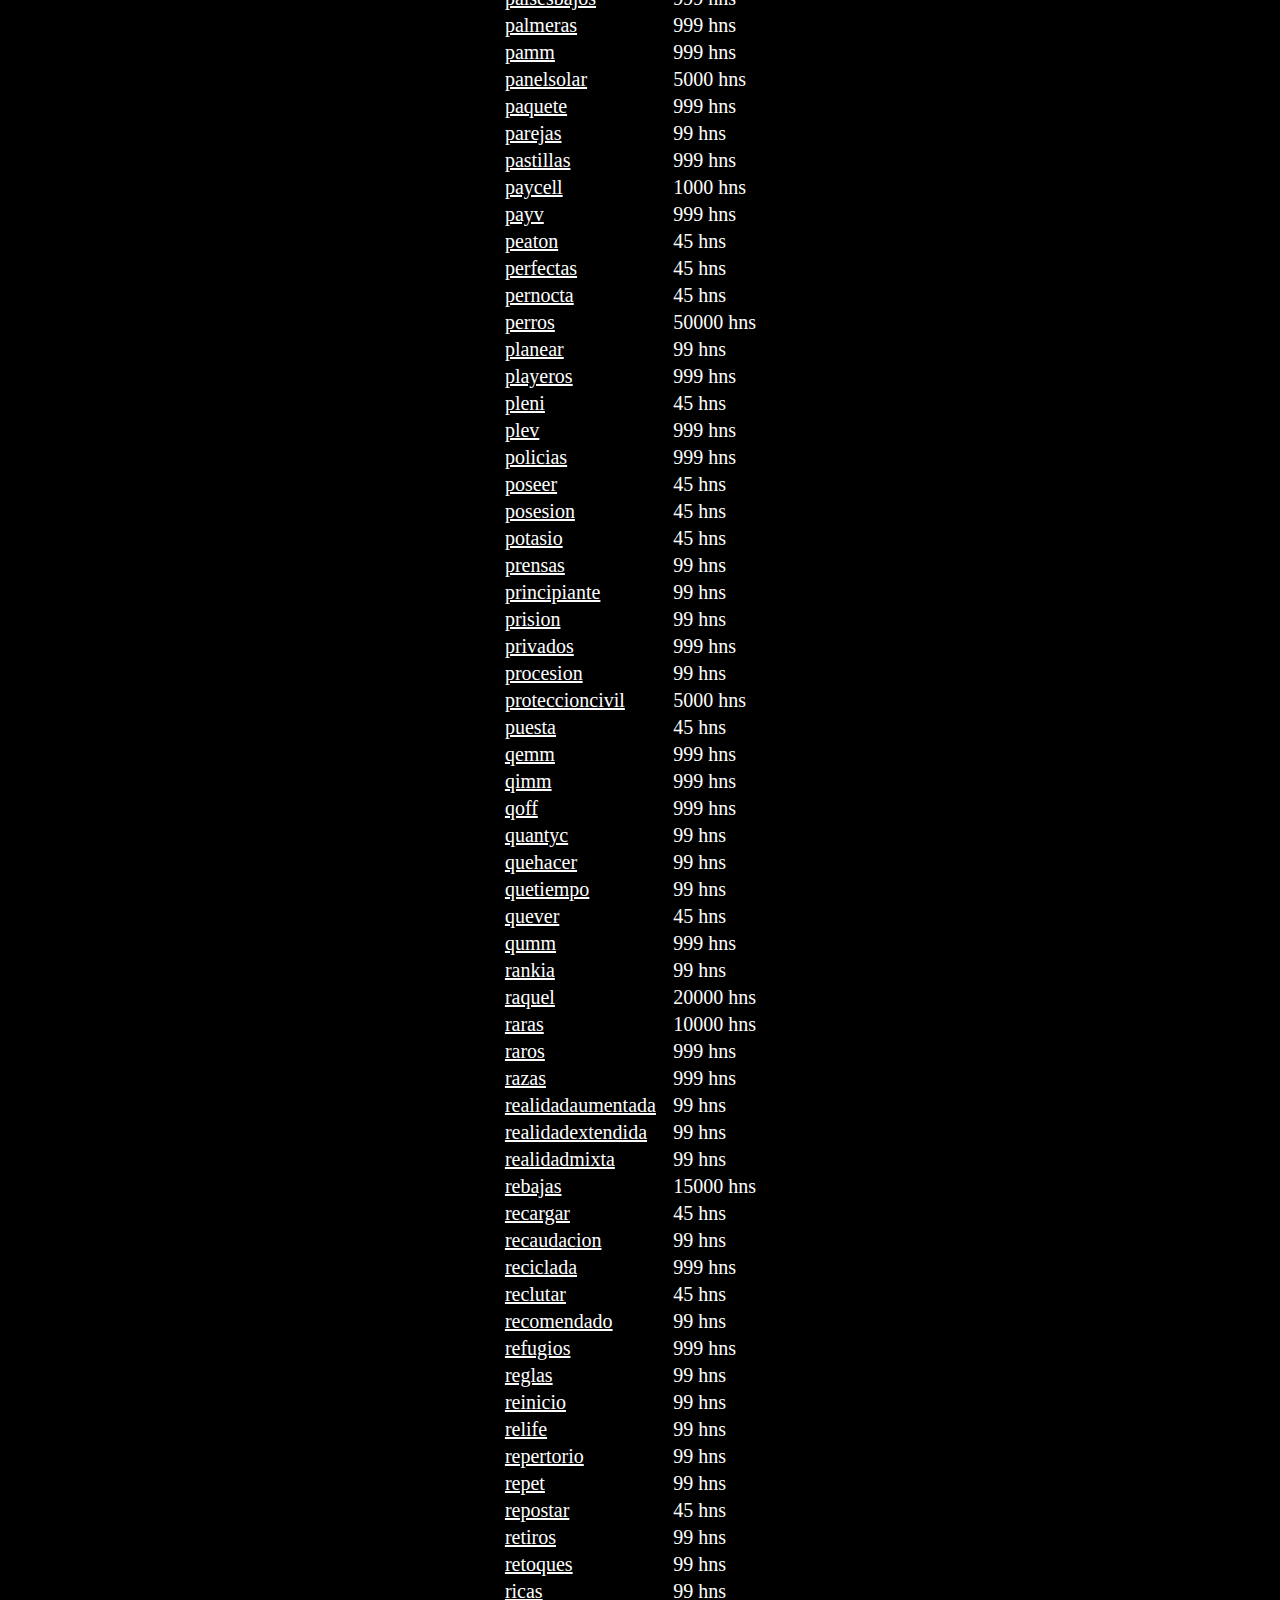
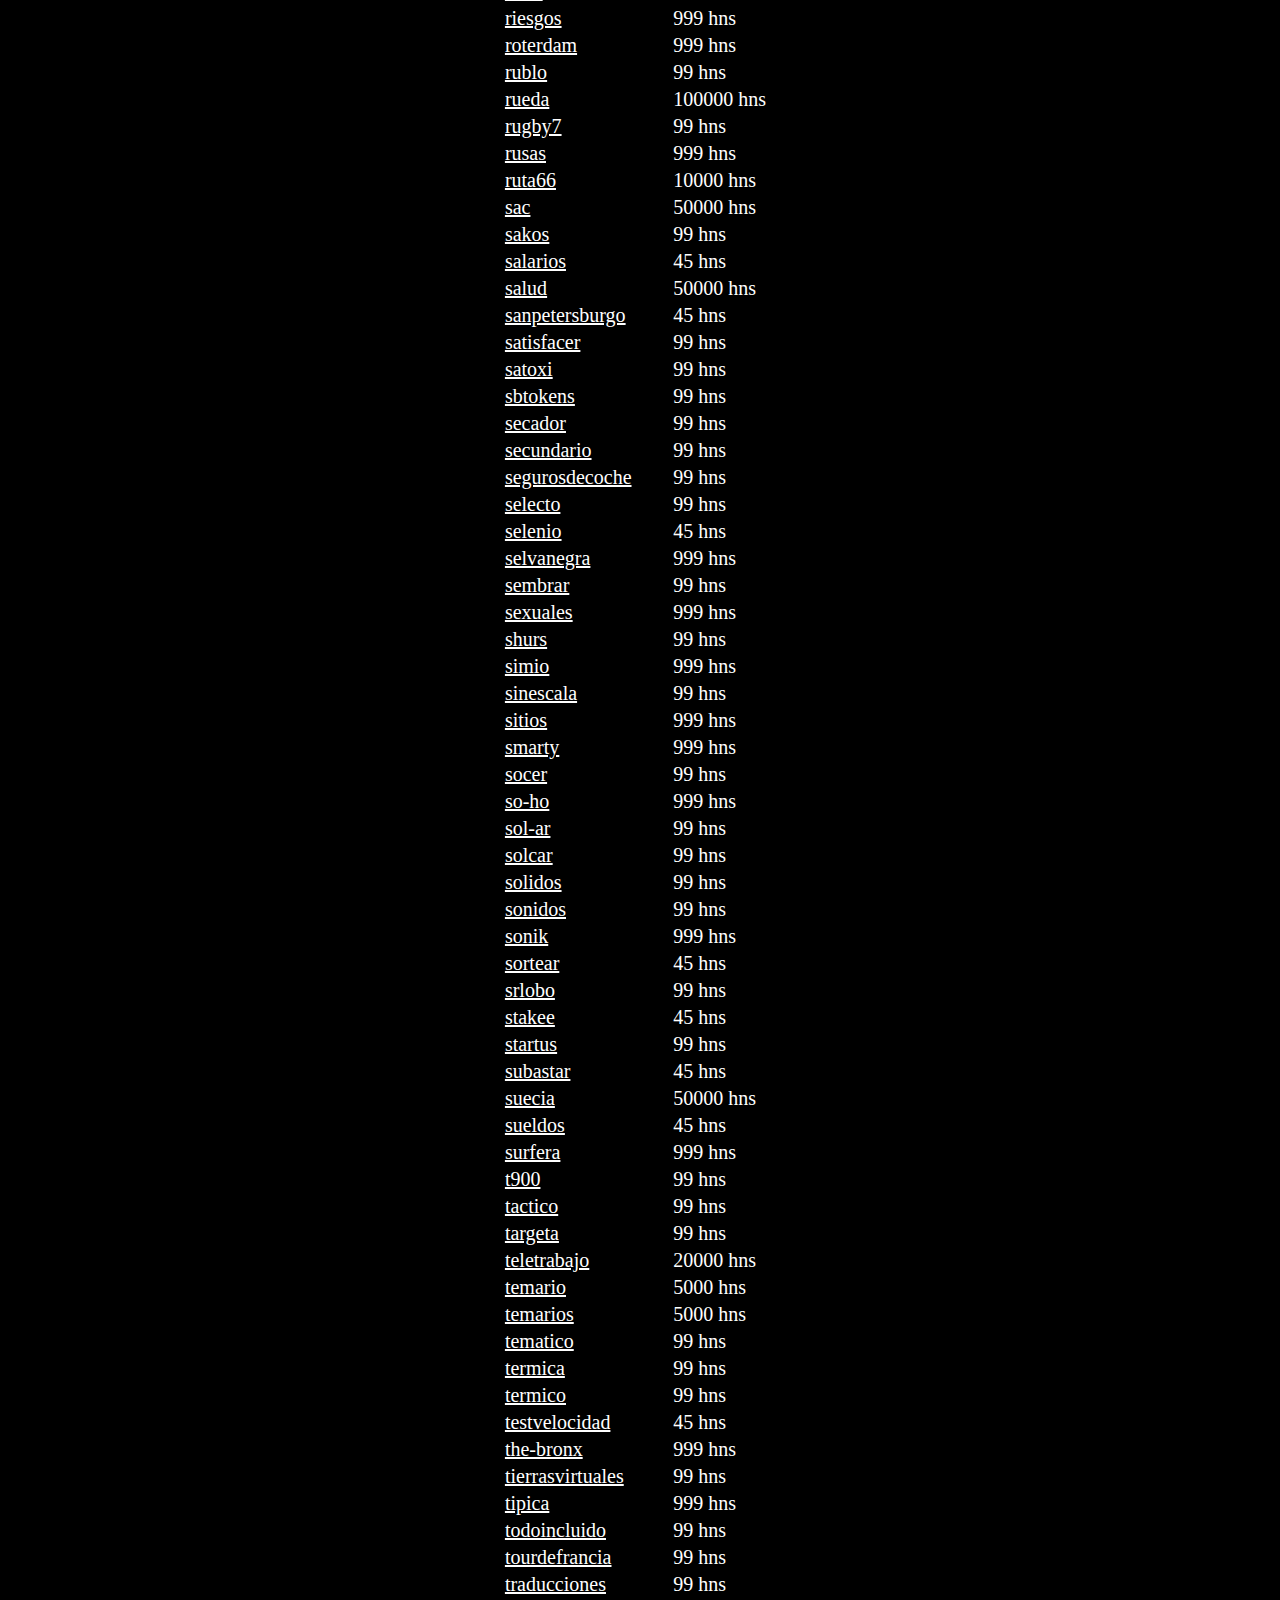
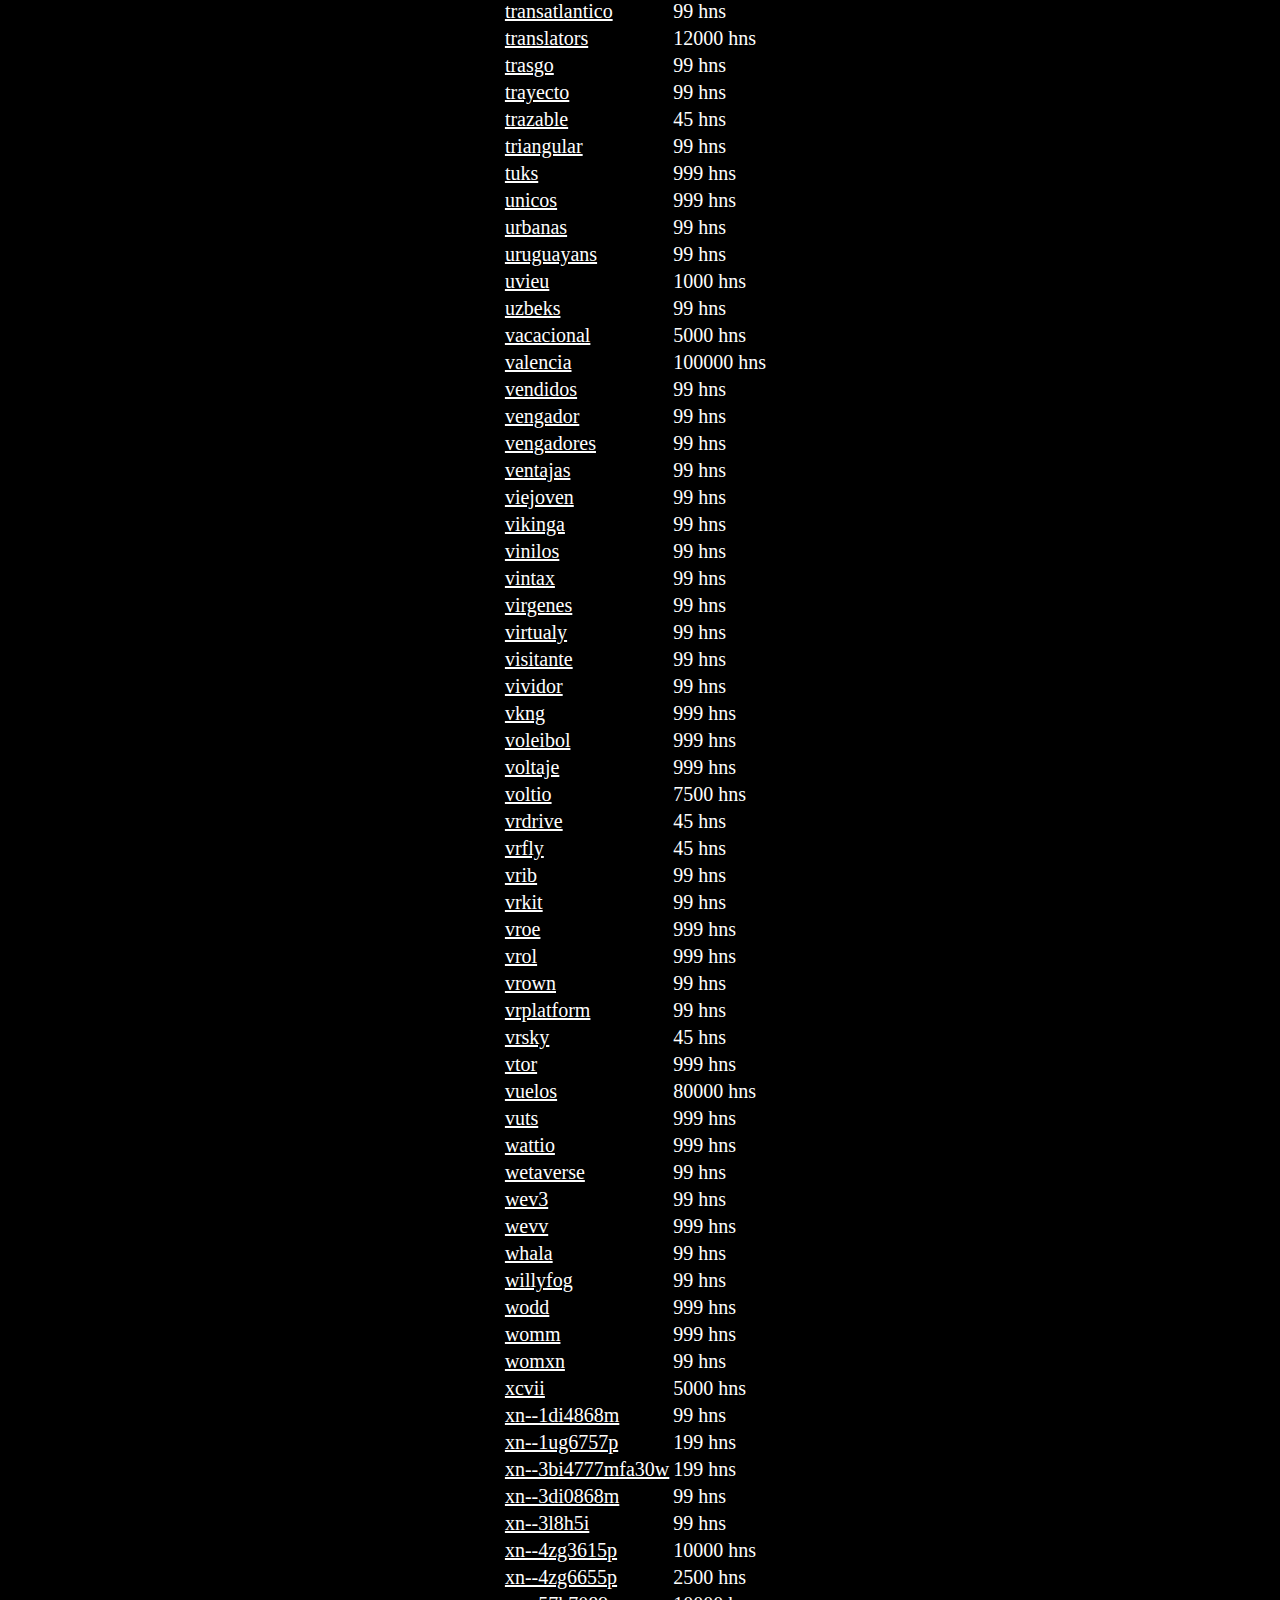
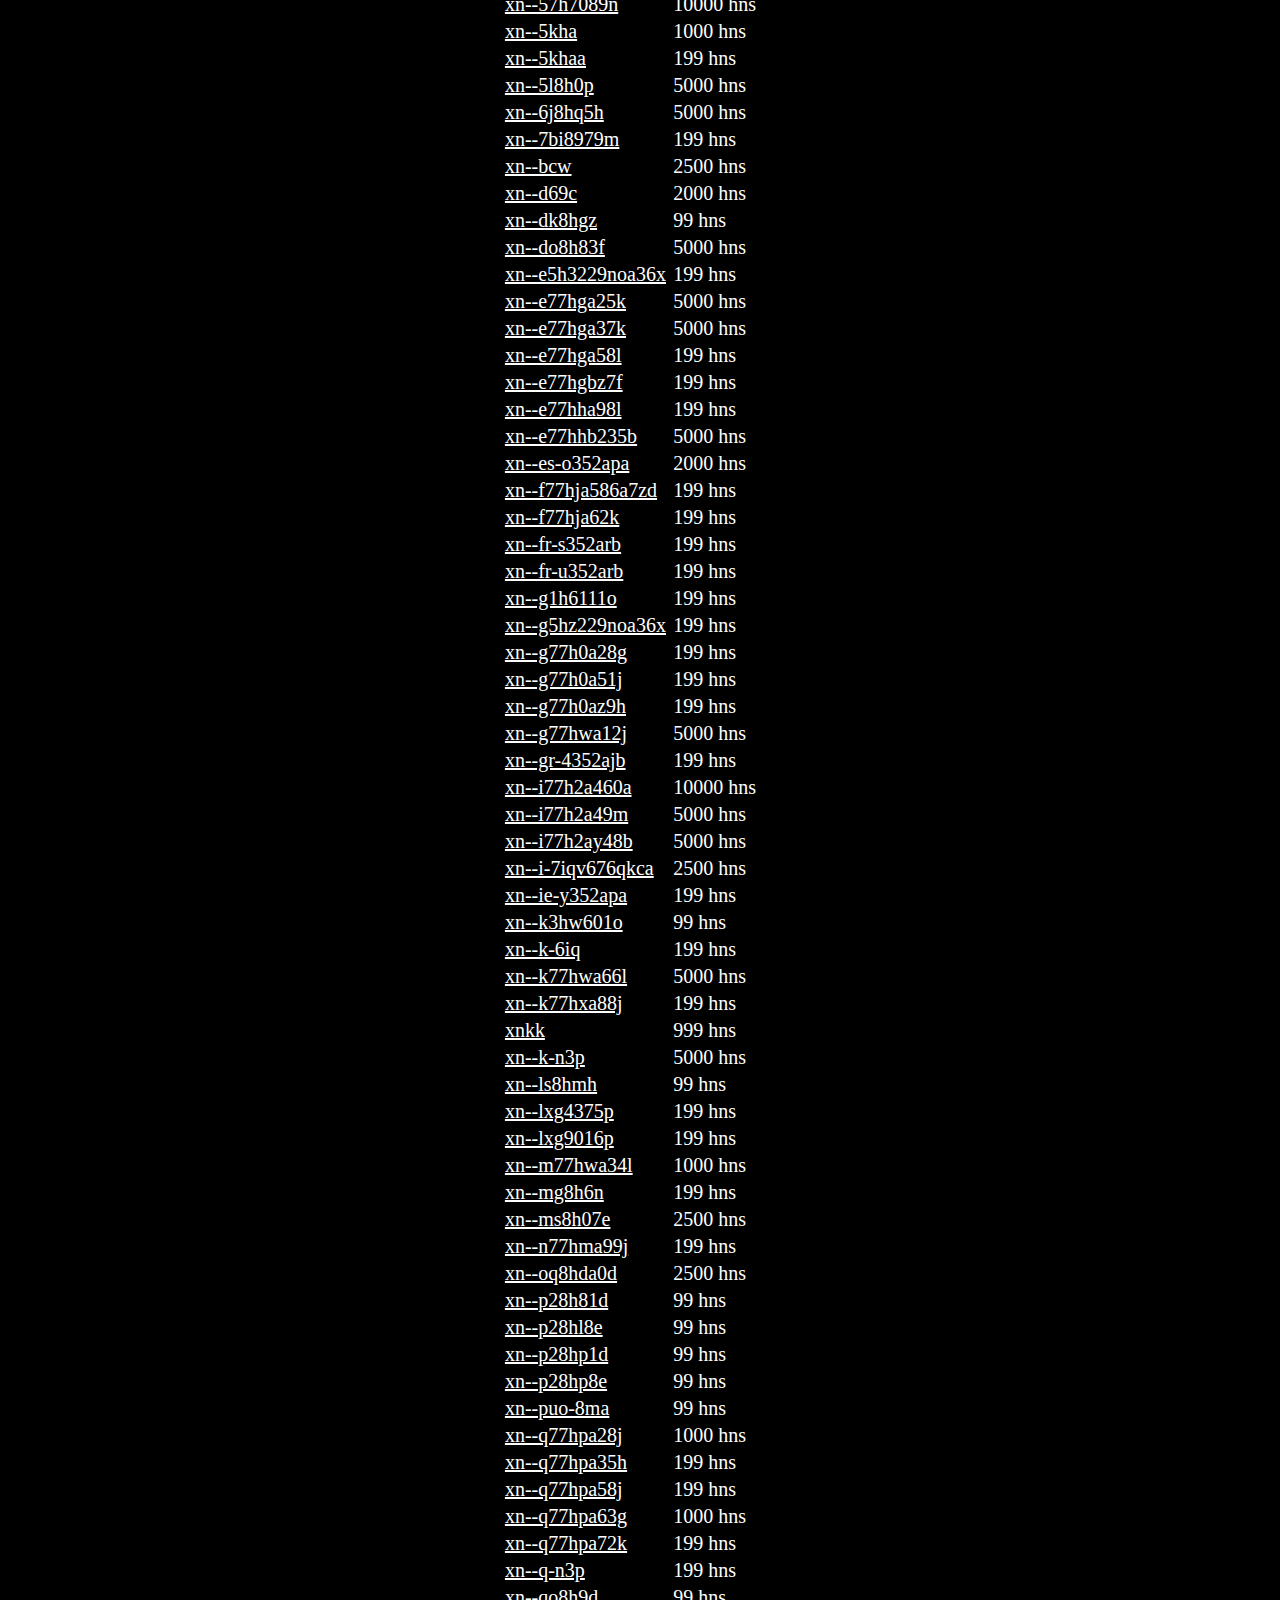
==== commit eb6c0d9d: "index.html" ====
--- a/index.html
+++ b/index.html
@@ -32,678 +32,639 @@
 <table>
 <tbody>
 <tr><td><a href="https://www.namebase.io/domains/314/" target="_blank">314</a></td><td>314000 hns</td><td>&nbsp;</td></tr>
-<tr><td><a href="https://www.namebase.io/domains/6090/" target="_blank">6090</a></td><td>13200 hns</td><td>&nbsp;</td></tr>
-<tr><td><a href="https://www.namebase.io/domains/9060/" target="_blank">9060</a></td><td>5400 hns</td><td>&nbsp;</td></tr>
-<tr><td><a href="https://www.namebase.io/domains/9-8/" target="_blank">9-8</a></td><td>20000 hns</td><td>&nbsp;</td></tr>
-<tr><td><a href="https://www.namebase.io/domains/50002/" target="_blank">50002</a></td><td>250 hns</td><td>&nbsp;</td></tr>
-<tr><td><a href="https://www.namebase.io/domains/50006/" target="_blank">50006</a></td><td>250 hns</td><td>&nbsp;</td></tr>
-<tr><td><a href="https://www.namebase.io/domains/50008/" target="_blank">50008</a></td><td>250 hns</td><td>&nbsp;</td></tr>
-<tr><td><a href="https://www.namebase.io/domains/50012/" target="_blank">50012</a></td><td>250 hns</td><td>&nbsp;</td></tr>
-<tr><td><a href="https://www.namebase.io/domains/50016/" target="_blank">50016</a></td><td>250 hns</td><td>&nbsp;</td></tr>
-<tr><td><a href="https://www.namebase.io/domains/50050/" target="_blank">50050</a></td><td>250 hns</td><td>&nbsp;</td></tr>
-<tr><td><a href="https://www.namebase.io/domains/50060/" target="_blank">50060</a></td><td>250 hns</td><td>&nbsp;</td></tr>
-<tr><td><a href="https://www.namebase.io/domains/50070/" target="_blank">50070</a></td><td>250 hns</td><td>&nbsp;</td></tr>
-<tr><td><a href="https://www.namebase.io/domains/50080/" target="_blank">50080</a></td><td>250 hns</td><td>&nbsp;</td></tr>
-<tr><td><a href="https://www.namebase.io/domains/52000/" target="_blank">52000</a></td><td>220 hns</td><td>&nbsp;</td></tr>
-<tr><td><a href="https://www.namebase.io/domains/70050/" target="_blank">70050</a></td><td>250 hns</td><td>&nbsp;</td></tr>
-<tr><td><a href="https://www.namebase.io/domains/77000/" target="_blank">77000</a></td><td>7000 hns</td><td>&nbsp;</td></tr>
-<tr><td><a href="https://www.namebase.io/domains/0bus/" target="_blank">0bus</a></td><td>220 hns</td><td>&nbsp;</td></tr>
-<tr><td><a href="https://www.namebase.io/domains/0fat/" target="_blank">0fat</a></td><td>5000 hns</td><td>&nbsp;</td></tr>
-<tr><td><a href="https://www.namebase.io/domains/0vat/" target="_blank">0vat</a></td><td>220 hns</td><td>&nbsp;</td></tr>
-<tr><td><a href="https://www.namebase.io/domains/18o/" target="_blank">18o</a></td><td>18000 hns</td><td>&nbsp;</td></tr>
-<tr><td><a href="https://www.namebase.io/domains/1aid/" target="_blank">1aid</a></td><td>220 hns</td><td>&nbsp;</td></tr>
-<tr><td><a href="https://www.namebase.io/domains/1ots/" target="_blank">1ots</a></td><td>220 hns</td><td>&nbsp;</td></tr>
-<tr><td><a href="https://www.namebase.io/domains/1uno/" target="_blank">1uno</a></td><td>250 hns</td><td>&nbsp;</td></tr>
-<tr><td><a href="https://www.namebase.io/domains/20j/" target="_blank">20j</a></td><td>5000 hns</td><td>&nbsp;</td></tr>
-<tr><td><a href="https://www.namebase.io/domains/2dos/" target="_blank">2dos</a></td><td>250 hns</td><td>&nbsp;</td></tr>
-<tr><td><a href="https://www.namebase.io/domains/2view/" target="_blank">2view</a></td><td>250 hns</td><td>&nbsp;</td></tr>
-<tr><td><a href="https://www.namebase.io/domains/34th/" target="_blank">34th</a></td><td>5000 hns</td><td>&nbsp;</td></tr>
-<tr><td><a href="https://www.namebase.io/domains/3lle/" target="_blank">3lle</a></td><td>250 hns</td><td>&nbsp;</td></tr>
-<tr><td><a href="https://www.namebase.io/domains/3rdave/" target="_blank">3rdave</a></td><td>250 hns</td><td>&nbsp;</td></tr>
-<tr><td><a href="https://www.namebase.io/domains/3x1/" target="_blank">3x1</a></td><td>300 hns</td><td>&nbsp;</td></tr>
-<tr><td><a href="https://www.namebase.io/domains/57st/" target="_blank">57st</a></td><td>250 hns</td><td>&nbsp;</td></tr>
-<tr><td><a href="https://www.namebase.io/domains/59st/" target="_blank">59st</a></td><td>250 hns</td><td>&nbsp;</td></tr>
-<tr><td><a href="https://www.namebase.io/domains/59th/" target="_blank">59th</a></td><td>5000 hns</td><td>&nbsp;</td></tr>
+<tr><td><a href="https://www.namebase.io/domains/6090/" target="_blank">6090</a></td><td>999 hns</td><td>&nbsp;</td></tr>
+<tr><td><a href="https://www.namebase.io/domains/9060/" target="_blank">9060</a></td><td>999 hns</td><td>&nbsp;</td></tr>
+<tr><td><a href="https://www.namebase.io/domains/50002/" target="_blank">50002</a></td><td>99 hns</td><td>&nbsp;</td></tr>
+<tr><td><a href="https://www.namebase.io/domains/50006/" target="_blank">50006</a></td><td>99 hns</td><td>&nbsp;</td></tr>
+<tr><td><a href="https://www.namebase.io/domains/50008/" target="_blank">50008</a></td><td>99 hns</td><td>&nbsp;</td></tr>
+<tr><td><a href="https://www.namebase.io/domains/50012/" target="_blank">50012</a></td><td>99 hns</td><td>&nbsp;</td></tr>
+<tr><td><a href="https://www.namebase.io/domains/50016/" target="_blank">50016</a></td><td>99 hns</td><td>&nbsp;</td></tr>
+<tr><td><a href="https://www.namebase.io/domains/50050/" target="_blank">50050</a></td><td>99 hns</td><td>&nbsp;</td></tr>
+<tr><td><a href="https://www.namebase.io/domains/50060/" target="_blank">50060</a></td><td>99 hns</td><td>&nbsp;</td></tr>
+<tr><td><a href="https://www.namebase.io/domains/50070/" target="_blank">50070</a></td><td>99 hns</td><td>&nbsp;</td></tr>
+<tr><td><a href="https://www.namebase.io/domains/50080/" target="_blank">50080</a></td><td>99 hns</td><td>&nbsp;</td></tr>
+<tr><td><a href="https://www.namebase.io/domains/52000/" target="_blank">52000</a></td><td>99 hns</td><td>&nbsp;</td></tr>
+<tr><td><a href="https://www.namebase.io/domains/70050/" target="_blank">70050</a></td><td>99 hns</td><td>&nbsp;</td></tr>
+<tr><td><a href="https://www.namebase.io/domains/77000/" target="_blank">77000</a></td><td>999 hns</td><td>&nbsp;</td></tr>
+<tr><td><a href="https://www.namebase.io/domains/0bus/" target="_blank">0bus</a></td><td>45 hns</td><td>&nbsp;</td></tr>
+<tr><td><a href="https://www.namebase.io/domains/0fat/" target="_blank">0fat</a></td><td>45 hns</td><td>&nbsp;</td></tr>
+<tr><td><a href="https://www.namebase.io/domains/0vat/" target="_blank">0vat</a></td><td>45 hns</td><td>&nbsp;</td></tr>
+<tr><td><a href="https://www.namebase.io/domains/18o/" target="_blank">18o</a></td><td>5000 hns</td><td>&nbsp;</td></tr>
+<tr><td><a href="https://www.namebase.io/domains/1ots/" target="_blank">1ots</a></td><td>99 hns</td><td>&nbsp;</td></tr>
+<tr><td><a href="https://www.namebase.io/domains/1uno/" target="_blank">1uno</a></td><td>99 hns</td><td>&nbsp;</td></tr>
+<tr><td><a href="https://www.namebase.io/domains/2dos/" target="_blank">2dos</a></td><td>99 hns</td><td>&nbsp;</td></tr>
+<tr><td><a href="https://www.namebase.io/domains/2view/" target="_blank">2view</a></td><td>99 hns</td><td>&nbsp;</td></tr>
+<tr><td><a href="https://www.namebase.io/domains/34th/" target="_blank">34th</a></td><td>99 hns</td><td>&nbsp;</td></tr>
+<tr><td><a href="https://www.namebase.io/domains/3lle/" target="_blank">3lle</a></td><td>99 hns</td><td>&nbsp;</td></tr>
+<tr><td><a href="https://www.namebase.io/domains/3rdave/" target="_blank">3rdave</a></td><td>99 hns</td><td>&nbsp;</td></tr>
+<tr><td><a href="https://www.namebase.io/domains/57st/" target="_blank">57st</a></td><td>99 hns</td><td>&nbsp;</td></tr>
+<tr><td><a href="https://www.namebase.io/domains/59st/" target="_blank">59st</a></td><td>99 hns</td><td>&nbsp;</td></tr>
 <tr><td><a href="https://www.namebase.io/domains/6___9/" target="_blank">6___9</a></td><td>99 hns</td><td>&nbsp;</td></tr>
-<tr><td><a href="https://www.namebase.io/domains/8dollars/" target="_blank">8dollars</a></td><td>250 hns</td><td>&nbsp;</td></tr>
-<tr><td><a href="https://www.namebase.io/domains/8thave/" target="_blank">8thave</a></td><td>250 hns</td><td>&nbsp;</td></tr>
-<tr><td><a href="https://www.namebase.io/domains/9thave/" target="_blank">9thave</a></td><td>250 hns</td><td>&nbsp;</td></tr>
-<tr><td><a href="https://www.namebase.io/domains/abkhaz/" target="_blank">abkhaz</a></td><td>250 hns</td><td>&nbsp;</td></tr>
-<tr><td><a href="https://www.namebase.io/domains/aceitunas/" target="_blank">aceitunas</a></td><td>250 hns</td><td>&nbsp;</td></tr>
-<tr><td><a href="https://www.namebase.io/domains/acrobatico/" target="_blank">acrobatico</a></td><td>250 hns</td><td>&nbsp;</td></tr>
-<tr><td><a href="https://www.namebase.io/domains/adosados/" target="_blank">adosados</a></td><td>250 hns</td><td>&nbsp;</td></tr>
-<tr><td><a href="https://www.namebase.io/domains/aereos/" target="_blank">aereos</a></td><td>15000 hns</td><td>&nbsp;</td></tr>
-<tr><td><a href="https://www.namebase.io/domains/agranel/" target="_blank">agranel</a></td><td>250 hns</td><td>&nbsp;</td></tr>
-<tr><td><a href="https://www.namebase.io/domains/ainhoa/" target="_blank">ainhoa</a></td><td>1500 hns</td><td>&nbsp;</td></tr>
-<tr><td><a href="https://www.namebase.io/domains/albergues/" target="_blank">albergues</a></td><td>5000 hns</td><td>&nbsp;</td></tr>
-<tr><td><a href="https://www.namebase.io/domains/aleacion/" target="_blank">aleacion</a></td><td>250 hns</td><td>&nbsp;</td></tr>
-<tr><td><a href="https://www.namebase.io/domains/algoritmos/" target="_blank">algoritmos</a></td><td>220 hns</td><td>&nbsp;</td></tr>
-<tr><td><a href="https://www.namebase.io/domains/alphavet/" target="_blank">alphavet</a></td><td>250 hns</td><td>&nbsp;</td></tr>
-<tr><td><a href="https://www.namebase.io/domains/andaluz/" target="_blank">andaluz</a></td><td>10000 hns</td><td>&nbsp;</td></tr>
-<tr><td><a href="https://www.namebase.io/domains/anfibio/" target="_blank">anfibio</a></td><td>15000 hns</td><td>&nbsp;</td></tr>
-<tr><td><a href="https://www.namebase.io/domains/aparcar/" target="_blank">aparcar</a></td><td>250 hns</td><td>&nbsp;</td></tr>
-<tr><td><a href="https://www.namebase.io/domains/aptas/" target="_blank">aptas</a></td><td>250 hns</td><td>&nbsp;</td></tr>
-<tr><td><a href="https://www.namebase.io/domains/arabia-saudi/" target="_blank">arabia-saudi</a></td><td>250 hns</td><td>&nbsp;</td></tr>
-<tr><td><a href="https://www.namebase.io/domains/argentines/" target="_blank">argentines</a></td><td>250 hns</td><td>&nbsp;</td></tr>
-<tr><td><a href="https://www.namebase.io/domains/argentinians/" target="_blank">argentinians</a></td><td>250 hns</td><td>&nbsp;</td></tr>
-<tr><td><a href="https://www.namebase.io/domains/arida/" target="_blank">arida</a></td><td>1300 hns</td><td>&nbsp;</td></tr>
-<tr><td><a href="https://www.namebase.io/domains/armarios/" target="_blank">armarios</a></td><td>250 hns</td><td>&nbsp;</td></tr>
-<tr><td><a href="https://www.namebase.io/domains/arrojar/" target="_blank">arrojar</a></td><td>250 hns</td><td>&nbsp;</td></tr>
-<tr><td><a href="https://www.namebase.io/domains/articulos/" target="_blank">articulos</a></td><td>800 hns</td><td>&nbsp;</td></tr>
-<tr><td><a href="https://www.namebase.io/domains/artistas/" target="_blank">artistas</a></td><td>3000 hns</td><td>&nbsp;</td></tr>
-<tr><td><a href="https://www.namebase.io/domains/artistica/" target="_blank">artistica</a></td><td>220 hns</td><td>&nbsp;</td></tr>
-<tr><td><a href="https://www.namebase.io/domains/asiatica/" target="_blank">asiatica</a></td><td>5000 hns</td><td>&nbsp;</td></tr>
-<tr><td><a href="https://www.namebase.io/domains/asolar/" target="_blank">asolar</a></td><td>220 hns</td><td>&nbsp;</td></tr>
-<tr><td><a href="https://www.namebase.io/domains/aspid/" target="_blank">aspid</a></td><td>250 hns</td><td>&nbsp;</td></tr>
-<tr><td><a href="https://www.namebase.io/domains/asturies/" target="_blank">asturies</a></td><td> hns</td><td>&nbsp;</td></tr>
-<tr><td><a href="https://www.namebase.io/domains/asuan/" target="_blank">asuan</a></td><td>250 hns</td><td>&nbsp;</td></tr>
-<tr><td><a href="https://www.namebase.io/domains/atajo/" target="_blank">atajo</a></td><td>250 hns</td><td>&nbsp;</td></tr>
-<tr><td><a href="https://www.namebase.io/domains/atracciones/" target="_blank">atracciones</a></td><td>500 hns</td><td>&nbsp;</td></tr>
-<tr><td><a href="https://www.namebase.io/domains/atravesar/" target="_blank">atravesar</a></td><td>250 hns</td><td>&nbsp;</td></tr>
-<tr><td><a href="https://www.namebase.io/domains/autobit/" target="_blank">autobit</a></td><td>5000 hns</td><td>&nbsp;</td></tr>
-<tr><td><a href="https://www.namebase.io/domains/autocaravana/" target="_blank">autocaravana</a></td><td>5000 hns</td><td>&nbsp;</td></tr>
-<tr><td><a href="https://www.namebase.io/domains/automaticos/" target="_blank">automaticos</a></td><td>1000 hns</td><td>&nbsp;</td></tr>
-<tr><td><a href="https://www.namebase.io/domains/automoviles/" target="_blank">automoviles</a></td><td>5000 hns</td><td>&nbsp;</td></tr>
-<tr><td><a href="https://www.namebase.io/domains/autonomos/" target="_blank">autonomos</a></td><td>25000 hns</td><td>&nbsp;</td></tr>
-<tr><td><a href="https://www.namebase.io/domains/avenidas/" target="_blank">avenidas</a></td><td>250 hns</td><td>&nbsp;</td></tr>
-<tr><td><a href="https://www.namebase.io/domains/aviar/" target="_blank">aviar</a></td><td>11400 hns</td><td>&nbsp;</td></tr>
-<tr><td><a href="https://www.namebase.io/domains/ayuno/" target="_blank">ayuno</a></td><td>4000 hns</td><td>&nbsp;</td></tr>
-<tr><td><a href="https://www.namebase.io/domains/azahara/" target="_blank">azahara</a></td><td>250 hns</td><td>&nbsp;</td></tr>
-<tr><td><a href="https://www.namebase.io/domains/aztecart/" target="_blank">aztecart</a></td><td>220 hns</td><td>&nbsp;</td></tr>
-<tr><td><a href="https://www.namebase.io/domains/azules/" target="_blank">azules</a></td><td>40000 hns</td><td>&nbsp;</td></tr>
-<tr><td><a href="https://www.namebase.io/domains/bajas/" target="_blank">bajas</a></td><td>500 hns</td><td>&nbsp;</td></tr>
-<tr><td><a href="https://www.namebase.io/domains/balcanes/" target="_blank">balcanes</a></td><td>250 hns</td><td>&nbsp;</td></tr>
-<tr><td><a href="https://www.namebase.io/domains/balear/" target="_blank">balear</a></td><td>700 hns</td><td>&nbsp;</td></tr>
-<tr><td><a href="https://www.namebase.io/domains/bandas/" target="_blank">bandas</a></td><td>5000 hns</td><td>&nbsp;</td></tr>
-<tr><td><a href="https://www.namebase.io/domains/barbaros/" target="_blank">barbaros</a></td><td>5000 hns</td><td>&nbsp;</td></tr>
-<tr><td><a href="https://www.namebase.io/domains/basicos/" target="_blank">basicos</a></td><td>700 hns</td><td>&nbsp;</td></tr>
+<tr><td><a href="https://www.namebase.io/domains/8dollars/" target="_blank">8dollars</a></td><td>99 hns</td><td>&nbsp;</td></tr>
+<tr><td><a href="https://www.namebase.io/domains/8thave/" target="_blank">8thave</a></td><td>99 hns</td><td>&nbsp;</td></tr>
+<tr><td><a href="https://www.namebase.io/domains/9thave/" target="_blank">9thave</a></td><td>99 hns</td><td>&nbsp;</td></tr>
+<tr><td><a href="https://www.namebase.io/domains/abkhaz/" target="_blank">abkhaz</a></td><td>99 hns</td><td>&nbsp;</td></tr>
+<tr><td><a href="https://www.namebase.io/domains/aceitunas/" target="_blank">aceitunas</a></td><td>99 hns</td><td>&nbsp;</td></tr>
+<tr><td><a href="https://www.namebase.io/domains/adosados/" target="_blank">adosados</a></td><td>99 hns</td><td>&nbsp;</td></tr>
+<tr><td><a href="https://www.namebase.io/domains/aereos/" target="_blank">aereos</a></td><td>999 hns</td><td>&nbsp;</td></tr>
+<tr><td><a href="https://www.namebase.io/domains/agranel/" target="_blank">agranel</a></td><td>99 hns</td><td>&nbsp;</td></tr>
+<tr><td><a href="https://www.namebase.io/domains/ainhoa/" target="_blank">ainhoa</a></td><td>20000 hns</td><td>&nbsp;</td></tr>
+<tr><td><a href="https://www.namebase.io/domains/albergues/" target="_blank">albergues</a></td><td>999 hns</td><td>&nbsp;</td></tr>
+<tr><td><a href="https://www.namebase.io/domains/aleacion/" target="_blank">aleacion</a></td><td>99 hns</td><td>&nbsp;</td></tr>
+<tr><td><a href="https://www.namebase.io/domains/algoritmos/" target="_blank">algoritmos</a></td><td>99 hns</td><td>&nbsp;</td></tr>
+<tr><td><a href="https://www.namebase.io/domains/alphavet/" target="_blank">alphavet</a></td><td>99 hns</td><td>&nbsp;</td></tr>
+<tr><td><a href="https://www.namebase.io/domains/andaluz/" target="_blank">andaluz</a></td><td>1000 hns</td><td>&nbsp;</td></tr>
+<tr><td><a href="https://www.namebase.io/domains/andar/" target="_blank">andar</a></td><td>999 hns</td><td>&nbsp;</td></tr>
+<tr><td><a href="https://www.namebase.io/domains/anfibio/" target="_blank">anfibio</a></td><td>99 hns</td><td>&nbsp;</td></tr>
+<tr><td><a href="https://www.namebase.io/domains/aparcar/" target="_blank">aparcar</a></td><td>45 hns</td><td>&nbsp;</td></tr>
+<tr><td><a href="https://www.namebase.io/domains/aptas/" target="_blank">aptas</a></td><td>99 hns</td><td>&nbsp;</td></tr>
+<tr><td><a href="https://www.namebase.io/domains/arabia-saudi/" target="_blank">arabia-saudi</a></td><td>99 hns</td><td>&nbsp;</td></tr>
+<tr><td><a href="https://www.namebase.io/domains/armarios/" target="_blank">armarios</a></td><td>99 hns</td><td>&nbsp;</td></tr>
+<tr><td><a href="https://www.namebase.io/domains/arrojar/" target="_blank">arrojar</a></td><td>45 hns</td><td>&nbsp;</td></tr>
+<tr><td><a href="https://www.namebase.io/domains/articulos/" target="_blank">articulos</a></td><td>999 hns</td><td>&nbsp;</td></tr>
+<tr><td><a href="https://www.namebase.io/domains/artistas/" target="_blank">artistas</a></td><td>999 hns</td><td>&nbsp;</td></tr>
+<tr><td><a href="https://www.namebase.io/domains/artistica/" target="_blank">artistica</a></td><td>99 hns</td><td>&nbsp;</td></tr>
+<tr><td><a href="https://www.namebase.io/domains/asiatica/" target="_blank">asiatica</a></td><td>999 hns</td><td>&nbsp;</td></tr>
+<tr><td><a href="https://www.namebase.io/domains/asolar/" target="_blank">asolar</a></td><td>45 hns</td><td>&nbsp;</td></tr>
+<tr><td><a href="https://www.namebase.io/domains/asturies/" target="_blank">asturies</a></td><td>20000 hns</td><td>&nbsp;</td></tr>
+<tr><td><a href="https://www.namebase.io/domains/asuan/" target="_blank">asuan</a></td><td>99 hns</td><td>&nbsp;</td></tr>
+<tr><td><a href="https://www.namebase.io/domains/atajo/" target="_blank">atajo</a></td><td>99 hns</td><td>&nbsp;</td></tr>
+<tr><td><a href="https://www.namebase.io/domains/atracciones/" target="_blank">atracciones</a></td><td>99 hns</td><td>&nbsp;</td></tr>
+<tr><td><a href="https://www.namebase.io/domains/atravesar/" target="_blank">atravesar</a></td><td>99 hns</td><td>&nbsp;</td></tr>
+<tr><td><a href="https://www.namebase.io/domains/autocaravana/" target="_blank">autocaravana</a></td><td>999 hns</td><td>&nbsp;</td></tr>
+<tr><td><a href="https://www.namebase.io/domains/automaticos/" target="_blank">automaticos</a></td><td>999 hns</td><td>&nbsp;</td></tr>
+<tr><td><a href="https://www.namebase.io/domains/automoviles/" target="_blank">automoviles</a></td><td>999 hns</td><td>&nbsp;</td></tr>
+<tr><td><a href="https://www.namebase.io/domains/autonomos/" target="_blank">autonomos</a></td><td>10000 hns</td><td>&nbsp;</td></tr>
+<tr><td><a href="https://www.namebase.io/domains/avenidas/" target="_blank">avenidas</a></td><td>99 hns</td><td>&nbsp;</td></tr>
+<tr><td><a href="https://www.namebase.io/domains/aviar/" target="_blank">aviar</a></td><td>99 hns</td><td>&nbsp;</td></tr>
+<tr><td><a href="https://www.namebase.io/domains/azahara/" target="_blank">azahara</a></td><td>45 hns</td><td>&nbsp;</td></tr>
+<tr><td><a href="https://www.namebase.io/domains/aztecart/" target="_blank">aztecart</a></td><td>99 hns</td><td>&nbsp;</td></tr>
+<tr><td><a href="https://www.namebase.io/domains/azules/" target="_blank">azules</a></td><td>15000 hns</td><td>&nbsp;</td></tr>
+<tr><td><a href="https://www.namebase.io/domains/bajas/" target="_blank">bajas</a></td><td>999 hns</td><td>&nbsp;</td></tr>
+<tr><td><a href="https://www.namebase.io/domains/balcanes/" target="_blank">balcanes</a></td><td>45 hns</td><td>&nbsp;</td></tr>
+<tr><td><a href="https://www.namebase.io/domains/balear/" target="_blank">balear</a></td><td>999 hns</td><td>&nbsp;</td></tr>
+<tr><td><a href="https://www.namebase.io/domains/bandas/" target="_blank">bandas</a></td><td>99 hns</td><td>&nbsp;</td></tr>
+<tr><td><a href="https://www.namebase.io/domains/barbaros/" target="_blank">barbaros</a></td><td>99 hns</td><td>&nbsp;</td></tr>
+<tr><td><a href="https://www.namebase.io/domains/basicos/" target="_blank">basicos</a></td><td>999 hns</td><td>&nbsp;</td></tr>
 <tr><td><a href="https://www.namebase.io/domains/bateria/" target="_blank">bateria</a></td><td>50000 hns</td><td>&nbsp;</td></tr>
-<tr><td><a href="https://www.namebase.io/domains/beatriz/" target="_blank">beatriz</a></td><td>100000 hns</td><td>&nbsp;</td></tr>
-<tr><td><a href="https://www.namebase.io/domains/belgrado/" target="_blank">belgrado</a></td><td>250 hns</td><td>&nbsp;</td></tr>
-<tr><td><a href="https://www.namebase.io/domains/benefica/" target="_blank">benefica</a></td><td>250 hns</td><td>&nbsp;</td></tr>
-<tr><td><a href="https://www.namebase.io/domains/benu/" target="_blank">benu</a></td><td>250 hns</td><td>&nbsp;</td></tr>
-<tr><td><a href="https://www.namebase.io/domains/bermellon/" target="_blank">bermellon</a></td><td>250 hns</td><td>&nbsp;</td></tr>
-<tr><td><a href="https://www.namebase.io/domains/bermudians/" target="_blank">bermudians</a></td><td>250 hns</td><td>&nbsp;</td></tr>
+<tr><td><a href="https://www.namebase.io/domains/beatriz/" target="_blank">beatriz</a></td><td>20000 hns</td><td>&nbsp;</td></tr>
+<tr><td><a href="https://www.namebase.io/domains/bebe/" target="_blank">bebe</a></td><td>50000 hns</td><td>&nbsp;</td></tr>
+<tr><td><a href="https://www.namebase.io/domains/belgrado/" target="_blank">belgrado</a></td><td>45 hns</td><td>&nbsp;</td></tr>
+<tr><td><a href="https://www.namebase.io/domains/benefica/" target="_blank">benefica</a></td><td>99 hns</td><td>&nbsp;</td></tr>
+<tr><td><a href="https://www.namebase.io/domains/benu/" target="_blank">benu</a></td><td>999 hns</td><td>&nbsp;</td></tr>
+<tr><td><a href="https://www.namebase.io/domains/bermellon/" target="_blank">bermellon</a></td><td>99 hns</td><td>&nbsp;</td></tr>
 <tr><td><a href="https://www.namebase.io/domains/bianchi/" target="_blank">bianchi</a></td><td>11000 hns</td><td>&nbsp;</td></tr>
-<tr><td><a href="https://www.namebase.io/domains/billige/" target="_blank">billige</a></td><td>17000 hns</td><td>&nbsp;</td></tr>
-<tr><td><a href="https://www.namebase.io/domains/bionico/" target="_blank">bionico</a></td><td>500 hns</td><td>&nbsp;</td></tr>
-<tr><td><a href="https://www.namebase.io/domains/blackline/" target="_blank">blackline</a></td><td>2500 hns</td><td>&nbsp;</td></tr>
-<tr><td><a href="https://www.namebase.io/domains/blindados/" target="_blank">blindados</a></td><td>500 hns</td><td>&nbsp;</td></tr>
-<tr><td><a href="https://www.namebase.io/domains/bolonia/" target="_blank">bolonia</a></td><td>250 hns</td><td>&nbsp;</td></tr>
-<tr><td><a href="https://www.namebase.io/domains/britanica/" target="_blank">britanica</a></td><td>3000 hns</td><td>&nbsp;</td></tr>
-<tr><td><a href="https://www.namebase.io/domains/bruta/" target="_blank">bruta</a></td><td>400 hns</td><td>&nbsp;</td></tr>
-<tr><td><a href="https://www.namebase.io/domains/bruxas/" target="_blank">bruxas</a></td><td>250 hns</td><td>&nbsp;</td></tr>
-<tr><td><a href="https://www.namebase.io/domains/buchungen/" target="_blank">buchungen</a></td><td>8400 hns</td><td>&nbsp;</td></tr>
-<tr><td><a href="https://www.namebase.io/domains/bucle/" target="_blank">bucle</a></td><td>500 hns</td><td>&nbsp;</td></tr>
-<tr><td><a href="https://www.namebase.io/domains/butaca/" target="_blank">butaca</a></td><td>900 hns</td><td>&nbsp;</td></tr>
-<tr><td><a href="https://www.namebase.io/domains/butacas/" target="_blank">butacas</a></td><td>250 hns</td><td>&nbsp;</td></tr>
-<tr><td><a href="https://www.namebase.io/domains/cadmio/" target="_blank">cadmio</a></td><td>250 hns</td><td>&nbsp;</td></tr>
-<tr><td><a href="https://www.namebase.io/domains/californio/" target="_blank">californio</a></td><td>25000 hns</td><td>&nbsp;</td></tr>
-<tr><td><a href="https://www.namebase.io/domains/callejas/" target="_blank">callejas</a></td><td>3200 hns</td><td>&nbsp;</td></tr>
-<tr><td><a href="https://www.namebase.io/domains/camarera/" target="_blank">camarera</a></td><td>55000 hns</td><td>&nbsp;</td></tr>
-<tr><td><a href="https://www.namebase.io/domains/cancion/" target="_blank">cancion</a></td><td>250000 hns</td><td>&nbsp;</td></tr>
-<tr><td><a href="https://www.namebase.io/domains/capricornio/" target="_blank">capricornio</a></td><td>50000 hns</td><td>&nbsp;</td></tr>
-<tr><td><a href="https://www.namebase.io/domains/carcasa/" target="_blank">carcasa</a></td><td>250 hns</td><td>&nbsp;</td></tr>
-<tr><td><a href="https://www.namebase.io/domains/carritos/" target="_blank">carritos</a></td><td>25000 hns</td><td>&nbsp;</td></tr>
-<tr><td><a href="https://www.namebase.io/domains/caucaso/" target="_blank">caucaso</a></td><td>250 hns</td><td>&nbsp;</td></tr>
-<tr><td><a href="https://www.namebase.io/domains/ccxxx/" target="_blank">ccxxx</a></td><td>250 hns</td><td>&nbsp;</td></tr>
-<tr><td><a href="https://www.namebase.io/domains/celtas/" target="_blank">celtas</a></td><td>250 hns</td><td>&nbsp;</td></tr>
-<tr><td><a href="https://www.namebase.io/domains/celtian/" target="_blank">celtian</a></td><td>250 hns</td><td>&nbsp;</td></tr>
-<tr><td><a href="https://www.namebase.io/domains/centrales/" target="_blank">centrales</a></td><td>15000 hns</td><td>&nbsp;</td></tr>
-<tr><td><a href="https://www.namebase.io/domains/ch4t/" target="_blank">ch4t</a></td><td>250 hns</td><td>&nbsp;</td></tr>
-<tr><td><a href="https://www.namebase.io/domains/chanf/" target="_blank">chanf</a></td><td>250 hns</td><td>&nbsp;</td></tr>
-<tr><td><a href="https://www.namebase.io/domains/chaudhuri/" target="_blank">chaudhuri</a></td><td>2000 hns</td><td>&nbsp;</td></tr>
-<tr><td><a href="https://www.namebase.io/domains/chutia/" target="_blank">chutia</a></td><td>3500 hns</td><td>&nbsp;</td></tr>
-<tr><td><a href="https://www.namebase.io/domains/ciclon/" target="_blank">ciclon</a></td><td>250 hns</td><td>&nbsp;</td></tr>
-<tr><td><a href="https://www.namebase.io/domains/ciclope/" target="_blank">ciclope</a></td><td>250 hns</td><td>&nbsp;</td></tr>
-<tr><td><a href="https://www.namebase.io/domains/cifrado/" target="_blank">cifrado</a></td><td>4000 hns</td><td>&nbsp;</td></tr>
-<tr><td><a href="https://www.namebase.io/domains/circulares/" target="_blank">circulares</a></td><td>250 hns</td><td>&nbsp;</td></tr>
-<tr><td><a href="https://www.namebase.io/domains/clasicos/" target="_blank">clasicos</a></td><td>5000 hns</td><td>&nbsp;</td></tr>
-<tr><td><a href="https://www.namebase.io/domains/clientes/" target="_blank">clientes</a></td><td>18000 hns</td><td>&nbsp;</td></tr>
-<tr><td><a href="https://www.namebase.io/domains/clipgoo/" target="_blank">clipgoo</a></td><td>250 hns</td><td>&nbsp;</td></tr>
-<tr><td><a href="https://www.namebase.io/domains/cloro/" target="_blank">cloro</a></td><td>250 hns</td><td>&nbsp;</td></tr>
-<tr><td><a href="https://www.namebase.io/domains/cocheusado/" target="_blank">cocheusado</a></td><td>250 hns</td><td>&nbsp;</td></tr>
-<tr><td><a href="https://www.namebase.io/domains/coliseo/" target="_blank">coliseo</a></td><td>250 hns</td><td>&nbsp;</td></tr>
-<tr><td><a href="https://www.namebase.io/domains/comoras/" target="_blank">comoras</a></td><td>250 hns</td><td>&nbsp;</td></tr>
-<tr><td><a href="https://www.namebase.io/domains/compartido/" target="_blank">compartido</a></td><td>50000 hns</td><td>&nbsp;</td></tr>
-<tr><td><a href="https://www.namebase.io/domains/completa/" target="_blank">completa</a></td><td>500 hns</td><td>&nbsp;</td></tr>
-<tr><td><a href="https://www.namebase.io/domains/comprobarloteria/" target="_blank">comprobarloteria</a></td><td>500 hns</td><td>&nbsp;</td></tr>
-<tr><td><a href="https://www.namebase.io/domains/condon/" target="_blank">condon</a></td><td>100000 hns</td><td>&nbsp;</td></tr>
-<tr><td><a href="https://www.namebase.io/domains/congelar/" target="_blank">congelar</a></td><td>250 hns</td><td>&nbsp;</td></tr>
-<tr><td><a href="https://www.namebase.io/domains/conocidos/" target="_blank">conocidos</a></td><td>250 hns</td><td>&nbsp;</td></tr>
+<tr><td><a href="https://www.namebase.io/domains/billige/" target="_blank">billige</a></td><td>99 hns</td><td>&nbsp;</td></tr>
+<tr><td><a href="https://www.namebase.io/domains/bionico/" target="_blank">bionico</a></td><td>99 hns</td><td>&nbsp;</td></tr>
+<tr><td><a href="https://www.namebase.io/domains/blindados/" target="_blank">blindados</a></td><td>99 hns</td><td>&nbsp;</td></tr>
+<tr><td><a href="https://www.namebase.io/domains/bodas/" target="_blank">bodas</a></td><td>50000 hns</td><td>&nbsp;</td></tr>
+<tr><td><a href="https://www.namebase.io/domains/bolonia/" target="_blank">bolonia</a></td><td>999 hns</td><td>&nbsp;</td></tr>
+<tr><td><a href="https://www.namebase.io/domains/britanica/" target="_blank">britanica</a></td><td>999 hns</td><td>&nbsp;</td></tr>
+<tr><td><a href="https://www.namebase.io/domains/bruta/" target="_blank">bruta</a></td><td>99 hns</td><td>&nbsp;</td></tr>
+<tr><td><a href="https://www.namebase.io/domains/bruxas/" target="_blank">bruxas</a></td><td>99 hns</td><td>&nbsp;</td></tr>
+<tr><td><a href="https://www.namebase.io/domains/buchungen/" target="_blank">buchungen</a></td><td>99 hns</td><td>&nbsp;</td></tr>
+<tr><td><a href="https://www.namebase.io/domains/butaca/" target="_blank">butaca</a></td><td>99 hns</td><td>&nbsp;</td></tr>
+<tr><td><a href="https://www.namebase.io/domains/butacas/" target="_blank">butacas</a></td><td>99 hns</td><td>&nbsp;</td></tr>
+<tr><td><a href="https://www.namebase.io/domains/cadmio/" target="_blank">cadmio</a></td><td>45 hns</td><td>&nbsp;</td></tr>
+<tr><td><a href="https://www.namebase.io/domains/californio/" target="_blank">californio</a></td><td>45 hns</td><td>&nbsp;</td></tr>
+<tr><td><a href="https://www.namebase.io/domains/callejas/" target="_blank">callejas</a></td><td>999 hns</td><td>&nbsp;</td></tr>
+<tr><td><a href="https://www.namebase.io/domains/camarera/" target="_blank">camarera</a></td><td>99 hns</td><td>&nbsp;</td></tr>
+<tr><td><a href="https://www.namebase.io/domains/cancion/" target="_blank">cancion</a></td><td>999 hns</td><td>&nbsp;</td></tr>
+<tr><td><a href="https://www.namebase.io/domains/capricornio/" target="_blank">capricornio</a></td><td>5000 hns</td><td>&nbsp;</td></tr>
+<tr><td><a href="https://www.namebase.io/domains/carcasa/" target="_blank">carcasa</a></td><td>99 hns</td><td>&nbsp;</td></tr>
+<tr><td><a href="https://www.namebase.io/domains/carritos/" target="_blank">carritos</a></td><td>999 hns</td><td>&nbsp;</td></tr>
+<tr><td><a href="https://www.namebase.io/domains/caucaso/" target="_blank">caucaso</a></td><td>45 hns</td><td>&nbsp;</td></tr>
+<tr><td><a href="https://www.namebase.io/domains/ccxxx/" target="_blank">ccxxx</a></td><td>5000 hns</td><td>&nbsp;</td></tr>
+<tr><td><a href="https://www.namebase.io/domains/celtas/" target="_blank">celtas</a></td><td>99 hns</td><td>&nbsp;</td></tr>
+<tr><td><a href="https://www.namebase.io/domains/celtian/" target="_blank">celtian</a></td><td>99 hns</td><td>&nbsp;</td></tr>
+<tr><td><a href="https://www.namebase.io/domains/centrales/" target="_blank">centrales</a></td><td>999 hns</td><td>&nbsp;</td></tr>
+<tr><td><a href="https://www.namebase.io/domains/ch4t/" target="_blank">ch4t</a></td><td>99 hns</td><td>&nbsp;</td></tr>
+<tr><td><a href="https://www.namebase.io/domains/chanf/" target="_blank">chanf</a></td><td>99 hns</td><td>&nbsp;</td></tr>
+<tr><td><a href="https://www.namebase.io/domains/chaudhuri/" target="_blank">chaudhuri</a></td><td>999 hns</td><td>&nbsp;</td></tr>
+<tr><td><a href="https://www.namebase.io/domains/chutia/" target="_blank">chutia</a></td><td>999 hns</td><td>&nbsp;</td></tr>
+<tr><td><a href="https://www.namebase.io/domains/ciclon/" target="_blank">ciclon</a></td><td>99 hns</td><td>&nbsp;</td></tr>
+<tr><td><a href="https://www.namebase.io/domains/ciclope/" target="_blank">ciclope</a></td><td>99 hns</td><td>&nbsp;</td></tr>
+<tr><td><a href="https://www.namebase.io/domains/cifrado/" target="_blank">cifrado</a></td><td>999 hns</td><td>&nbsp;</td></tr>
+<tr><td><a href="https://www.namebase.io/domains/cine/" target="_blank">cine</a></td><td>100000 hns</td><td>&nbsp;</td></tr>
+<tr><td><a href="https://www.namebase.io/domains/circulares/" target="_blank">circulares</a></td><td>99 hns</td><td>&nbsp;</td></tr>
+<tr><td><a href="https://www.namebase.io/domains/clasicos/" target="_blank">clasicos</a></td><td>999 hns</td><td>&nbsp;</td></tr>
+<tr><td><a href="https://www.namebase.io/domains/clientes/" target="_blank">clientes</a></td><td>5000 hns</td><td>&nbsp;</td></tr>
+<tr><td><a href="https://www.namebase.io/domains/clipgoo/" target="_blank">clipgoo</a></td><td>99 hns</td><td>&nbsp;</td></tr>
+<tr><td><a href="https://www.namebase.io/domains/cocheusado/" target="_blank">cocheusado</a></td><td>99 hns</td><td>&nbsp;</td></tr>
+<tr><td><a href="https://www.namebase.io/domains/coliseo/" target="_blank">coliseo</a></td><td>99 hns</td><td>&nbsp;</td></tr>
+<tr><td><a href="https://www.namebase.io/domains/comoras/" target="_blank">comoras</a></td><td>99 hns</td><td>&nbsp;</td></tr>
+<tr><td><a href="https://www.namebase.io/domains/compartido/" target="_blank">compartido</a></td><td>99 hns</td><td>&nbsp;</td></tr>
+<tr><td><a href="https://www.namebase.io/domains/completa/" target="_blank">completa</a></td><td>99 hns</td><td>&nbsp;</td></tr>
+<tr><td><a href="https://www.namebase.io/domains/comprobarloteria/" target="_blank">comprobarloteria</a></td><td>99 hns</td><td>&nbsp;</td></tr>
+<tr><td><a href="https://www.namebase.io/domains/condon/" target="_blank">condon</a></td><td>500 hns</td><td>&nbsp;</td></tr>
+<tr><td><a href="https://www.namebase.io/domains/congelar/" target="_blank">congelar</a></td><td>45 hns</td><td>&nbsp;</td></tr>
+<tr><td><a href="https://www.namebase.io/domains/conocidos/" target="_blank">conocidos</a></td><td>99 hns</td><td>&nbsp;</td></tr>
 <tr><td><a href="https://www.namebase.io/domains/conrado/" target="_blank">conrado</a></td><td>10000 hns</td><td>&nbsp;</td></tr>
-<tr><td><a href="https://www.namebase.io/domains/controles/" target="_blank">controles</a></td><td>50000 hns</td><td>&nbsp;</td></tr>
+<tr><td><a href="https://www.namebase.io/domains/controles/" target="_blank">controles</a></td><td>999 hns</td><td>&nbsp;</td></tr>
 <tr><td><a href="https://www.namebase.io/domains/cornelio/" target="_blank">cornelio</a></td><td>9500 hns</td><td>&nbsp;</td></tr>
-<tr><td><a href="https://www.namebase.io/domains/cornerstone/" target="_blank">cornerstone</a></td><td>50000 hns</td><td>&nbsp;</td></tr>
-<tr><td><a href="https://www.namebase.io/domains/corpore/" target="_blank">corpore</a></td><td>185 hns</td><td>&nbsp;</td></tr>
-<tr><td><a href="https://www.namebase.io/domains/cosechas/" target="_blank">cosechas</a></td><td>1400 hns</td><td>&nbsp;</td></tr>
-<tr><td><a href="https://www.namebase.io/domains/cotxes/" target="_blank">cotxes</a></td><td>250 hns</td><td>&nbsp;</td></tr>
-<tr><td><a href="https://www.namebase.io/domains/cript0/" target="_blank">cript0</a></td><td>250 hns</td><td>&nbsp;</td></tr>
-<tr><td><a href="https://www.namebase.io/domains/criptocoins/" target="_blank">criptocoins</a></td><td>250 hns</td><td>&nbsp;</td></tr>
-<tr><td><a href="https://www.namebase.io/domains/cuantica/" target="_blank">cuantica</a></td><td>400 hns</td><td>&nbsp;</td></tr>
-<tr><td><a href="https://www.namebase.io/domains/cuarzo/" target="_blank">cuarzo</a></td><td>600 hns</td><td>&nbsp;</td></tr>
-<tr><td><a href="https://www.namebase.io/domains/cudillero/" target="_blank">cudillero</a></td><td> hns</td><td>&nbsp;</td></tr>
-<tr><td><a href="https://www.namebase.io/domains/curso/" target="_blank">curso</a></td><td>100000 hns</td><td>&nbsp;</td></tr>
-<tr><td><a href="https://www.namebase.io/domains/cursos/" target="_blank">cursos</a></td><td>214000 hns</td><td>&nbsp;</td></tr>
-<tr><td><a href="https://www.namebase.io/domains/curvas/" target="_blank">curvas</a></td><td>250 hns</td><td>&nbsp;</td></tr>
-<tr><td><a href="https://www.namebase.io/domains/daytrip/" target="_blank">daytrip</a></td><td>2300 hns</td><td>&nbsp;</td></tr>
-<tr><td><a href="https://www.namebase.io/domains/demadera/" target="_blank">demadera</a></td><td>1100 hns</td><td>&nbsp;</td></tr>
-<tr><td><a href="https://www.namebase.io/domains/dentinet/" target="_blank">dentinet</a></td><td>250 hns</td><td>&nbsp;</td></tr>
-<tr><td><a href="https://www.namebase.io/domains/depapel/" target="_blank">depapel</a></td><td>1100 hns</td><td>&nbsp;</td></tr>
-<tr><td><a href="https://www.namebase.io/domains/desecho/" target="_blank">desecho</a></td><td>250 hns</td><td>&nbsp;</td></tr>
-<tr><td><a href="https://www.namebase.io/domains/desfile/" target="_blank">desfile</a></td><td>250 hns</td><td>&nbsp;</td></tr>
-<tr><td><a href="https://www.namebase.io/domains/dhog/" target="_blank">dhog</a></td><td>250 hns</td><td>&nbsp;</td></tr>
-<tr><td><a href="https://www.namebase.io/domains/diagonal/" target="_blank">diagonal</a></td><td>9000 hns</td><td>&nbsp;</td></tr>
+<tr><td><a href="https://www.namebase.io/domains/cosechas/" target="_blank">cosechas</a></td><td>45 hns</td><td>&nbsp;</td></tr>
+<tr><td><a href="https://www.namebase.io/domains/cotxes/" target="_blank">cotxes</a></td><td>99 hns</td><td>&nbsp;</td></tr>
+<tr><td><a href="https://www.namebase.io/domains/cript0/" target="_blank">cript0</a></td><td>99 hns</td><td>&nbsp;</td></tr>
+<tr><td><a href="https://www.namebase.io/domains/criptocoins/" target="_blank">criptocoins</a></td><td>99 hns</td><td>&nbsp;</td></tr>
+<tr><td><a href="https://www.namebase.io/domains/cuantica/" target="_blank">cuantica</a></td><td>99 hns</td><td>&nbsp;</td></tr>
+<tr><td><a href="https://www.namebase.io/domains/cuarzo/" target="_blank">cuarzo</a></td><td>999 hns</td><td>&nbsp;</td></tr>
+<tr><td><a href="https://www.namebase.io/domains/cudillero/" target="_blank">cudillero</a></td><td>10000 hns</td><td>&nbsp;</td></tr>
+<tr><td><a href="https://www.namebase.io/domains/curso/" target="_blank">curso</a></td><td>200000 hns</td><td>&nbsp;</td></tr>
+<tr><td><a href="https://www.namebase.io/domains/cursos/" target="_blank">cursos</a></td><td>200000 hns</td><td>&nbsp;</td></tr>
+<tr><td><a href="https://www.namebase.io/domains/curvas/" target="_blank">curvas</a></td><td>99 hns</td><td>&nbsp;</td></tr>
+<tr><td><a href="https://www.namebase.io/domains/datos/" target="_blank">datos</a></td><td>15000 hns</td><td>&nbsp;</td></tr>
+<tr><td><a href="https://www.namebase.io/domains/daytrip/" target="_blank">daytrip</a></td><td>999 hns</td><td>&nbsp;</td></tr>
+<tr><td><a href="https://www.namebase.io/domains/demadera/" target="_blank">demadera</a></td><td>99 hns</td><td>&nbsp;</td></tr>
+<tr><td><a href="https://www.namebase.io/domains/dentinet/" target="_blank">dentinet</a></td><td>99 hns</td><td>&nbsp;</td></tr>
+<tr><td><a href="https://www.namebase.io/domains/depapel/" target="_blank">depapel</a></td><td>99 hns</td><td>&nbsp;</td></tr>
+<tr><td><a href="https://www.namebase.io/domains/desecho/" target="_blank">desecho</a></td><td>99 hns</td><td>&nbsp;</td></tr>
+<tr><td><a href="https://www.namebase.io/domains/desfile/" target="_blank">desfile</a></td><td>99 hns</td><td>&nbsp;</td></tr>
+<tr><td><a href="https://www.namebase.io/domains/dhog/" target="_blank">dhog</a></td><td>999 hns</td><td>&nbsp;</td></tr>
 <tr><td><a href="https://www.namebase.io/domains/dieta/" target="_blank">dieta</a></td><td>200000 hns</td><td>&nbsp;</td></tr>
-<tr><td><a href="https://www.namebase.io/domains/docmain/" target="_blank">docmain</a></td><td> hns</td><td>&nbsp;</td></tr>
-<tr><td><a href="https://www.namebase.io/domains/dos2/" target="_blank">dos2</a></td><td>250 hns</td><td>&nbsp;</td></tr>
-<tr><td><a href="https://www.namebase.io/domains/drakar/" target="_blank">drakar</a></td><td>800 hns</td><td>&nbsp;</td></tr>
-<tr><td><a href="https://www.namebase.io/domains/drenaje/" target="_blank">drenaje</a></td><td>250 hns</td><td>&nbsp;</td></tr>
-<tr><td><a href="https://www.namebase.io/domains/druida/" target="_blank">druida</a></td><td>250 hns</td><td>&nbsp;</td></tr>
-<tr><td><a href="https://www.namebase.io/domains/duracion/" target="_blank">duracion</a></td><td>250 hns</td><td>&nbsp;</td></tr>
-<tr><td><a href="https://www.namebase.io/domains/ecologicos/" target="_blank">ecologicos</a></td><td>500 hns</td><td>&nbsp;</td></tr>
-<tr><td><a href="https://www.namebase.io/domains/ecologyc/" target="_blank">ecologyc</a></td><td>250 hns</td><td>&nbsp;</td></tr>
-<tr><td><a href="https://www.namebase.io/domains/edimburgo/" target="_blank">edimburgo</a></td><td>500 hns</td><td>&nbsp;</td></tr>
-<tr><td><a href="https://www.namebase.io/domains/egipcia/" target="_blank">egipcia</a></td><td>250 hns</td><td>&nbsp;</td></tr>
-<tr><td><a href="https://www.namebase.io/domains/egipcio/" target="_blank">egipcio</a></td><td>3000 hns</td><td>&nbsp;</td></tr>
-<tr><td><a href="https://www.namebase.io/domains/elasticas/" target="_blank">elasticas</a></td><td>250 hns</td><td>&nbsp;</td></tr>
-<tr><td><a href="https://www.namebase.io/domains/elasticos/" target="_blank">elasticos</a></td><td>250 hns</td><td>&nbsp;</td></tr>
-<tr><td><a href="https://www.namebase.io/domains/elbronx/" target="_blank">elbronx</a></td><td>600 hns</td><td>&nbsp;</td></tr>
-<tr><td><a href="https://www.namebase.io/domains/electricas/" target="_blank">electricas</a></td><td>5000 hns</td><td>&nbsp;</td></tr>
-<tr><td><a href="https://www.namebase.io/domains/emblema/" target="_blank">emblema</a></td><td>1300 hns</td><td>&nbsp;</td></tr>
-<tr><td><a href="https://www.namebase.io/domains/emiratos-arabes/" target="_blank">emiratos-arabes</a></td><td>250 hns</td><td>&nbsp;</td></tr>
-<tr><td><a href="https://www.namebase.io/domains/emprender/" target="_blank">emprender</a></td><td>1500 hns</td><td>&nbsp;</td></tr>
-<tr><td><a href="https://www.namebase.io/domains/enamorada/" target="_blank">enamorada</a></td><td>250 hns</td><td>&nbsp;</td></tr>
-<tr><td><a href="https://www.namebase.io/domains/encantada/" target="_blank">encantada</a></td><td>250 hns</td><td>&nbsp;</td></tr>
-<tr><td><a href="https://www.namebase.io/domains/entrevistas/" target="_blank">entrevistas</a></td><td>250 hns</td><td>&nbsp;</td></tr>
-<tr><td><a href="https://www.namebase.io/domains/enviogratis/" target="_blank">enviogratis</a></td><td>250 hns</td><td>&nbsp;</td></tr>
-<tr><td><a href="https://www.namebase.io/domains/episodio/" target="_blank">episodio</a></td><td>250 hns</td><td>&nbsp;</td></tr>
-<tr><td><a href="https://www.namebase.io/domains/equipacion/" target="_blank">equipacion</a></td><td>250 hns</td><td>&nbsp;</td></tr>
-<tr><td><a href="https://www.namebase.io/domains/erizo/" target="_blank">erizo</a></td><td>50000 hns</td><td>&nbsp;</td></tr>
-<tr><td><a href="https://www.namebase.io/domains/escapada/" target="_blank">escapada</a></td><td>800 hns</td><td>&nbsp;</td></tr>
-<tr><td><a href="https://www.namebase.io/domains/escapadas/" target="_blank">escapadas</a></td><td>5000 hns</td><td>&nbsp;</td></tr>
-<tr><td><a href="https://www.namebase.io/domains/escuadron/" target="_blank">escuadron</a></td><td>250 hns</td><td>&nbsp;</td></tr>
-<tr><td><a href="https://www.namebase.io/domains/eslovenia/" target="_blank">eslovenia</a></td><td>1000 hns</td><td>&nbsp;</td></tr>
-<tr><td><a href="https://www.namebase.io/domains/espartana/" target="_blank">espartana</a></td><td>250 hns</td><td>&nbsp;</td></tr>
-<tr><td><a href="https://www.namebase.io/domains/estaciones/" target="_blank">estaciones</a></td><td>25000 hns</td><td>&nbsp;</td></tr>
-<tr><td><a href="https://www.namebase.io/domains/estrasburgo/" target="_blank">estrasburgo</a></td><td>250 hns</td><td>&nbsp;</td></tr>
-<tr><td><a href="https://www.namebase.io/domains/estrategico/" target="_blank">estrategico</a></td><td>250 hns</td><td>&nbsp;</td></tr>
-<tr><td><a href="https://www.namebase.io/domains/etanol/" target="_blank">etanol</a></td><td>3300 hns</td><td>&nbsp;</td></tr>
-<tr><td><a href="https://www.namebase.io/domains/eur3/" target="_blank">eur3</a></td><td>300 hns</td><td>&nbsp;</td></tr>
-<tr><td><a href="https://www.namebase.io/domains/eurocopa/" target="_blank">eurocopa</a></td><td>250000 hns</td><td>&nbsp;</td></tr>
-<tr><td><a href="https://www.namebase.io/domains/euro-disney/" target="_blank">euro-disney</a></td><td>250 hns</td><td>&nbsp;</td></tr>
-<tr><td><a href="https://www.namebase.io/domains/euromillon/" target="_blank">euromillon</a></td><td>250000 hns</td><td>&nbsp;</td></tr>
-<tr><td><a href="https://www.namebase.io/domains/e-usd/" target="_blank">e-usd</a></td><td>100000 hns</td><td>&nbsp;</td></tr>
-<tr><td><a href="https://www.namebase.io/domains/exodo/" target="_blank">exodo</a></td><td>12100 hns</td><td>&nbsp;</td></tr>
-<tr><td><a href="https://www.namebase.io/domains/expirit/" target="_blank">expirit</a></td><td>55 hns</td><td>&nbsp;</td></tr>
-<tr><td><a href="https://www.namebase.io/domains/exportacion/" target="_blank">exportacion</a></td><td>250 hns</td><td>&nbsp;</td></tr>
-<tr><td><a href="https://www.namebase.io/domains/exposito/" target="_blank">exposito</a></td><td>50000 hns</td><td>&nbsp;</td></tr>
-<tr><td><a href="https://www.namebase.io/domains/extintor/" target="_blank">extintor</a></td><td>500 hns</td><td>&nbsp;</td></tr>
-<tr><td><a href="https://www.namebase.io/domains/extremas/" target="_blank">extremas</a></td><td>500 hns</td><td>&nbsp;</td></tr>
-<tr><td><a href="https://www.namebase.io/domains/eyepay/" target="_blank">eyepay</a></td><td>250 hns</td><td>&nbsp;</td></tr>
-<tr><td><a href="https://www.namebase.io/domains/fabricas/" target="_blank">fabricas</a></td><td>500 hns</td><td>&nbsp;</td></tr>
-<tr><td><a href="https://www.namebase.io/domains/facc/" target="_blank">facc</a></td><td>499 hns</td><td>&nbsp;</td></tr>
-<tr><td><a href="https://www.namebase.io/domains/faradai/" target="_blank">faradai</a></td><td>2000 hns</td><td>&nbsp;</td></tr>
-<tr><td><a href="https://www.namebase.io/domains/femm/" target="_blank">femm</a></td><td>499 hns</td><td>&nbsp;</td></tr>
-<tr><td><a href="https://www.namebase.io/domains/fif7/" target="_blank">fif7</a></td><td>250 hns</td><td>&nbsp;</td></tr>
-<tr><td><a href="https://www.namebase.io/domains/financiacion/" target="_blank">financiacion</a></td><td>3000 hns</td><td>&nbsp;</td></tr>
-<tr><td><a href="https://www.namebase.io/domains/firmas/" target="_blank">firmas</a></td><td>250 hns</td><td>&nbsp;</td></tr>
-<tr><td><a href="https://www.namebase.io/domains/firulais/" target="_blank">firulais</a></td><td>250 hns</td><td>&nbsp;</td></tr>
-<tr><td><a href="https://www.namebase.io/domains/fleks/" target="_blank">fleks</a></td><td>400 hns</td><td>&nbsp;</td></tr>
-<tr><td><a href="https://www.namebase.io/domains/football7/" target="_blank">football7</a></td><td>250 hns</td><td>&nbsp;</td></tr>
-<tr><td><a href="https://www.namebase.io/domains/fosforo/" target="_blank">fosforo</a></td><td>250 hns</td><td>&nbsp;</td></tr>
-<tr><td><a href="https://www.namebase.io/domains/foton/" target="_blank">foton</a></td><td>75000 hns</td><td>&nbsp;</td></tr>
-<tr><td><a href="https://www.namebase.io/domains/fraiday/" target="_blank">fraiday</a></td><td>250 hns</td><td>&nbsp;</td></tr>
-<tr><td><a href="https://www.namebase.io/domains/friburgo/" target="_blank">friburgo</a></td><td>250 hns</td><td>&nbsp;</td></tr>
-<tr><td><a href="https://www.namebase.io/domains/frux/" target="_blank">frux</a></td><td>299 hns</td><td>&nbsp;</td></tr>
-<tr><td><a href="https://www.namebase.io/domains/fumm/" target="_blank">fumm</a></td><td>250 hns</td><td>&nbsp;</td></tr>
-<tr><td><a href="https://www.namebase.io/domains/funki/" target="_blank">funki</a></td><td>10000 hns</td><td>&nbsp;</td></tr>
-<tr><td><a href="https://www.namebase.io/domains/furgo/" target="_blank">furgo</a></td><td>20000 hns</td><td>&nbsp;</td></tr>
-<tr><td><a href="https://www.namebase.io/domains/futbol7/" target="_blank">futbol7</a></td><td>250 hns</td><td>&nbsp;</td></tr>
-<tr><td><a href="https://www.namebase.io/domains/g0j/" target="_blank">g0j</a></td><td>500 hns</td><td>&nbsp;</td></tr>
-<tr><td><a href="https://www.namebase.io/domains/gafasvr/" target="_blank">gafasvr</a></td><td>500 hns</td><td>&nbsp;</td></tr>
-<tr><td><a href="https://www.namebase.io/domains/galaxia/" target="_blank">galaxia</a></td><td>35000 hns</td><td>&nbsp;</td></tr>
-<tr><td><a href="https://www.namebase.io/domains/galilai/" target="_blank">galilai</a></td><td>300 hns</td><td>&nbsp;</td></tr>
-<tr><td><a href="https://www.namebase.io/domains/gas-oil/" target="_blank">gas-oil</a></td><td>250 hns</td><td>&nbsp;</td></tr>
-<tr><td><a href="https://www.namebase.io/domains/gasoleo/" target="_blank">gasoleo</a></td><td>250 hns</td><td>&nbsp;</td></tr>
-<tr><td><a href="https://www.namebase.io/domains/geldmunze/" target="_blank">geldmunze</a></td><td>250 hns</td><td>&nbsp;</td></tr>
-<tr><td><a href="https://www.namebase.io/domains/geoda/" target="_blank">geoda</a></td><td>210 hns</td><td>&nbsp;</td></tr>
-<tr><td><a href="https://www.namebase.io/domains/geopolitik/" target="_blank">geopolitik</a></td><td>250 hns</td><td>&nbsp;</td></tr>
-<tr><td><a href="https://www.namebase.io/domains/gepp/" target="_blank">gepp</a></td><td>500 hns</td><td>&nbsp;</td></tr>
-<tr><td><a href="https://www.namebase.io/domains/gestionar/" target="_blank">gestionar</a></td><td>250 hns</td><td>&nbsp;</td></tr>
-<tr><td><a href="https://www.namebase.io/domains/gestiones/" target="_blank">gestiones</a></td><td>250 hns</td><td>&nbsp;</td></tr>
-<tr><td><a href="https://www.namebase.io/domains/gestual/" target="_blank">gestual</a></td><td>700 hns</td><td>&nbsp;</td></tr>
-<tr><td><a href="https://www.namebase.io/domains/gipsykings/" target="_blank">gipsykings</a></td><td>250 hns</td><td>&nbsp;</td></tr>
-<tr><td><a href="https://www.namebase.io/domains/girodeitalia/" target="_blank">girodeitalia</a></td><td>250 hns</td><td>&nbsp;</td></tr>
-<tr><td><a href="https://www.namebase.io/domains/gohom/" target="_blank">gohom</a></td><td>250 hns</td><td>&nbsp;</td></tr>
-<tr><td><a href="https://www.namebase.io/domains/gotemburgo/" target="_blank">gotemburgo</a></td><td>250 hns</td><td>&nbsp;</td></tr>
-<tr><td><a href="https://www.namebase.io/domains/gotica/" target="_blank">gotica</a></td><td>600 hns</td><td>&nbsp;</td></tr>
-<tr><td><a href="https://www.namebase.io/domains/gp500/" target="_blank">gp500</a></td><td>250 hns</td><td>&nbsp;</td></tr>
-<tr><td><a href="https://www.namebase.io/domains/gradas/" target="_blank">gradas</a></td><td>700 hns</td><td>&nbsp;</td></tr>
-<tr><td><a href="https://www.namebase.io/domains/groof/" target="_blank">groof</a></td><td>250 hns</td><td>&nbsp;</td></tr>
-<tr><td><a href="https://www.namebase.io/domains/growup/" target="_blank">growup</a></td><td>2500 hns</td><td>&nbsp;</td></tr>
-<tr><td><a href="https://www.namebase.io/domains/grupal/" target="_blank">grupal</a></td><td>500 hns</td><td>&nbsp;</td></tr>
-<tr><td><a href="https://www.namebase.io/domains/guias/" target="_blank">guias</a></td><td>800 hns</td><td>&nbsp;</td></tr>
-<tr><td><a href="https://www.namebase.io/domains/hecta/" target="_blank">hecta</a></td><td>210 hns</td><td>&nbsp;</td></tr>
-<tr><td><a href="https://www.namebase.io/domains/hidraulica/" target="_blank">hidraulica</a></td><td>500 hns</td><td>&nbsp;</td></tr>
-<tr><td><a href="https://www.namebase.io/domains/hnspain/" target="_blank">hnspain</a></td><td>500 hns</td><td>&nbsp;</td></tr>
-<tr><td><a href="https://www.namebase.io/domains/hospitalet/" target="_blank">hospitalet</a></td><td>10000 hns</td><td>&nbsp;</td></tr>
-<tr><td><a href="https://www.namebase.io/domains/humanos/" target="_blank">humanos</a></td><td>25000 hns</td><td>&nbsp;</td></tr>
-<tr><td><a href="https://www.namebase.io/domains/humeda/" target="_blank">humeda</a></td><td>1300 hns</td><td>&nbsp;</td></tr>
-<tr><td><a href="https://www.namebase.io/domains/i700/" target="_blank">i700</a></td><td>500 hns</td><td>&nbsp;</td></tr>
-<tr><td><a href="https://www.namebase.io/domains/i900/" target="_blank">i900</a></td><td>500 hns</td><td>&nbsp;</td></tr>
-<tr><td><a href="https://www.namebase.io/domains/ictus/" target="_blank">ictus</a></td><td>5000 hns</td><td>&nbsp;</td></tr>
-<tr><td><a href="https://www.namebase.io/domains/idolos/" target="_blank">idolos</a></td><td>500 hns</td><td>&nbsp;</td></tr>
+<tr><td><a href="https://www.namebase.io/domains/docmain/" target="_blank">docmain</a></td><td>999 hns</td><td>&nbsp;</td></tr>
+<tr><td><a href="https://www.namebase.io/domains/dos2/" target="_blank">dos2</a></td><td>99 hns</td><td>&nbsp;</td></tr>
+<tr><td><a href="https://www.namebase.io/domains/drakar/" target="_blank">drakar</a></td><td>999 hns</td><td>&nbsp;</td></tr>
+<tr><td><a href="https://www.namebase.io/domains/drenaje/" target="_blank">drenaje</a></td><td>99 hns</td><td>&nbsp;</td></tr>
+<tr><td><a href="https://www.namebase.io/domains/druida/" target="_blank">druida</a></td><td>99 hns</td><td>&nbsp;</td></tr>
+<tr><td><a href="https://www.namebase.io/domains/duracion/" target="_blank">duracion</a></td><td>99 hns</td><td>&nbsp;</td></tr>
+<tr><td><a href="https://www.namebase.io/domains/ecologicos/" target="_blank">ecologicos</a></td><td>999 hns</td><td>&nbsp;</td></tr>
+<tr><td><a href="https://www.namebase.io/domains/ecologyc/" target="_blank">ecologyc</a></td><td>99 hns</td><td>&nbsp;</td></tr>
+<tr><td><a href="https://www.namebase.io/domains/edimburgo/" target="_blank">edimburgo</a></td><td>999 hns</td><td>&nbsp;</td></tr>
+<tr><td><a href="https://www.namebase.io/domains/egipcia/" target="_blank">egipcia</a></td><td>99 hns</td><td>&nbsp;</td></tr>
+<tr><td><a href="https://www.namebase.io/domains/egipcio/" target="_blank">egipcio</a></td><td>99 hns</td><td>&nbsp;</td></tr>
+<tr><td><a href="https://www.namebase.io/domains/elasticas/" target="_blank">elasticas</a></td><td>99 hns</td><td>&nbsp;</td></tr>
+<tr><td><a href="https://www.namebase.io/domains/elasticos/" target="_blank">elasticos</a></td><td>99 hns</td><td>&nbsp;</td></tr>
+<tr><td><a href="https://www.namebase.io/domains/elbronx/" target="_blank">elbronx</a></td><td>999 hns</td><td>&nbsp;</td></tr>
+<tr><td><a href="https://www.namebase.io/domains/electricas/" target="_blank">electricas</a></td><td>2000 hns</td><td>&nbsp;</td></tr>
+<tr><td><a href="https://www.namebase.io/domains/emblema/" target="_blank">emblema</a></td><td>99 hns</td><td>&nbsp;</td></tr>
+<tr><td><a href="https://www.namebase.io/domains/emiratos-arabes/" target="_blank">emiratos-arabes</a></td><td>99 hns</td><td>&nbsp;</td></tr>
+<tr><td><a href="https://www.namebase.io/domains/emprender/" target="_blank">emprender</a></td><td>45 hns</td><td>&nbsp;</td></tr>
+<tr><td><a href="https://www.namebase.io/domains/enamorada/" target="_blank">enamorada</a></td><td>99 hns</td><td>&nbsp;</td></tr>
+<tr><td><a href="https://www.namebase.io/domains/encantada/" target="_blank">encantada</a></td><td>99 hns</td><td>&nbsp;</td></tr>
+<tr><td><a href="https://www.namebase.io/domains/entrevistas/" target="_blank">entrevistas</a></td><td>45 hns</td><td>&nbsp;</td></tr>
+<tr><td><a href="https://www.namebase.io/domains/enviogratis/" target="_blank">enviogratis</a></td><td>99 hns</td><td>&nbsp;</td></tr>
+<tr><td><a href="https://www.namebase.io/domains/episodio/" target="_blank">episodio</a></td><td>99 hns</td><td>&nbsp;</td></tr>
+<tr><td><a href="https://www.namebase.io/domains/equipacion/" target="_blank">equipacion</a></td><td>99 hns</td><td>&nbsp;</td></tr>
+<tr><td><a href="https://www.namebase.io/domains/erizo/" target="_blank">erizo</a></td><td>99 hns</td><td>&nbsp;</td></tr>
+<tr><td><a href="https://www.namebase.io/domains/escapada/" target="_blank">escapada</a></td><td>99 hns</td><td>&nbsp;</td></tr>
+<tr><td><a href="https://www.namebase.io/domains/escapadas/" target="_blank">escapadas</a></td><td>99 hns</td><td>&nbsp;</td></tr>
+<tr><td><a href="https://www.namebase.io/domains/eslovenia/" target="_blank">eslovenia</a></td><td>5000 hns</td><td>&nbsp;</td></tr>
+<tr><td><a href="https://www.namebase.io/domains/espartana/" target="_blank">espartana</a></td><td>99 hns</td><td>&nbsp;</td></tr>
+<tr><td><a href="https://www.namebase.io/domains/estaciones/" target="_blank">estaciones</a></td><td>5000 hns</td><td>&nbsp;</td></tr>
+<tr><td><a href="https://www.namebase.io/domains/estrasburgo/" target="_blank">estrasburgo</a></td><td>999 hns</td><td>&nbsp;</td></tr>
+<tr><td><a href="https://www.namebase.io/domains/estrategico/" target="_blank">estrategico</a></td><td>99 hns</td><td>&nbsp;</td></tr>
+<tr><td><a href="https://www.namebase.io/domains/etanol/" target="_blank">etanol</a></td><td>99 hns</td><td>&nbsp;</td></tr>
+<tr><td><a href="https://www.namebase.io/domains/eurocopa/" target="_blank">eurocopa</a></td><td>999 hns</td><td>&nbsp;</td></tr>
+<tr><td><a href="https://www.namebase.io/domains/euro-disney/" target="_blank">euro-disney</a></td><td>99 hns</td><td>&nbsp;</td></tr>
+<tr><td><a href="https://www.namebase.io/domains/euromillon/" target="_blank">euromillon</a></td><td>99 hns</td><td>&nbsp;</td></tr>
+<tr><td><a href="https://www.namebase.io/domains/e-usd/" target="_blank">e-usd</a></td><td>99 hns</td><td>&nbsp;</td></tr>
+<tr><td><a href="https://www.namebase.io/domains/examen/" target="_blank">examen</a></td><td>10000 hns</td><td>&nbsp;</td></tr>
+<tr><td><a href="https://www.namebase.io/domains/exportacion/" target="_blank">exportacion</a></td><td>99 hns</td><td>&nbsp;</td></tr>
+<tr><td><a href="https://www.namebase.io/domains/exposito/" target="_blank">exposito</a></td><td>20000 hns</td><td>&nbsp;</td></tr>
+<tr><td><a href="https://www.namebase.io/domains/extintor/" target="_blank">extintor</a></td><td>999 hns</td><td>&nbsp;</td></tr>
+<tr><td><a href="https://www.namebase.io/domains/extremas/" target="_blank">extremas</a></td><td>99 hns</td><td>&nbsp;</td></tr>
+<tr><td><a href="https://www.namebase.io/domains/eyepay/" target="_blank">eyepay</a></td><td>99 hns</td><td>&nbsp;</td></tr>
+<tr><td><a href="https://www.namebase.io/domains/fabricas/" target="_blank">fabricas</a></td><td>99 hns</td><td>&nbsp;</td></tr>
+<tr><td><a href="https://www.namebase.io/domains/familias/" target="_blank">familias</a></td><td>99 hns</td><td>&nbsp;</td></tr>
+<tr><td><a href="https://www.namebase.io/domains/faradai/" target="_blank">faradai</a></td><td>99 hns</td><td>&nbsp;</td></tr>
+<tr><td><a href="https://www.namebase.io/domains/femm/" target="_blank">femm</a></td><td>999 hns</td><td>&nbsp;</td></tr>
+<tr><td><a href="https://www.namebase.io/domains/fif7/" target="_blank">fif7</a></td><td>99 hns</td><td>&nbsp;</td></tr>
+<tr><td><a href="https://www.namebase.io/domains/financiacion/" target="_blank">financiacion</a></td><td>999 hns</td><td>&nbsp;</td></tr>
+<tr><td><a href="https://www.namebase.io/domains/firmas/" target="_blank">firmas</a></td><td>99 hns</td><td>&nbsp;</td></tr>
+<tr><td><a href="https://www.namebase.io/domains/firulais/" target="_blank">firulais</a></td><td>99 hns</td><td>&nbsp;</td></tr>
+<tr><td><a href="https://www.namebase.io/domains/fosforo/" target="_blank">fosforo</a></td><td>45 hns</td><td>&nbsp;</td></tr>
+<tr><td><a href="https://www.namebase.io/domains/fraiday/" target="_blank">fraiday</a></td><td>99 hns</td><td>&nbsp;</td></tr>
+<tr><td><a href="https://www.namebase.io/domains/friburgo/" target="_blank">friburgo</a></td><td>999 hns</td><td>&nbsp;</td></tr>
+<tr><td><a href="https://www.namebase.io/domains/fumm/" target="_blank">fumm</a></td><td>999 hns</td><td>&nbsp;</td></tr>
+<tr><td><a href="https://www.namebase.io/domains/furgo/" target="_blank">furgo</a></td><td>999 hns</td><td>&nbsp;</td></tr>
+<tr><td><a href="https://www.namebase.io/domains/g0j/" target="_blank">g0j</a></td><td>99 hns</td><td>&nbsp;</td></tr>
+<tr><td><a href="https://www.namebase.io/domains/gafasvr/" target="_blank">gafasvr</a></td><td>99 hns</td><td>&nbsp;</td></tr>
+<tr><td><a href="https://www.namebase.io/domains/galaxia/" target="_blank">galaxia</a></td><td>5000 hns</td><td>&nbsp;</td></tr>
+<tr><td><a href="https://www.namebase.io/domains/galilai/" target="_blank">galilai</a></td><td>99 hns</td><td>&nbsp;</td></tr>
+<tr><td><a href="https://www.namebase.io/domains/gas-oil/" target="_blank">gas-oil</a></td><td>99 hns</td><td>&nbsp;</td></tr>
+<tr><td><a href="https://www.namebase.io/domains/gasoleo/" target="_blank">gasoleo</a></td><td>45 hns</td><td>&nbsp;</td></tr>
+<tr><td><a href="https://www.namebase.io/domains/geldmunze/" target="_blank">geldmunze</a></td><td>45 hns</td><td>&nbsp;</td></tr>
+<tr><td><a href="https://www.namebase.io/domains/geoda/" target="_blank">geoda</a></td><td>99 hns</td><td>&nbsp;</td></tr>
+<tr><td><a href="https://www.namebase.io/domains/geopolitik/" target="_blank">geopolitik</a></td><td>99 hns</td><td>&nbsp;</td></tr>
+<tr><td><a href="https://www.namebase.io/domains/gepp/" target="_blank">gepp</a></td><td>999 hns</td><td>&nbsp;</td></tr>
+<tr><td><a href="https://www.namebase.io/domains/gestionar/" target="_blank">gestionar</a></td><td>99 hns</td><td>&nbsp;</td></tr>
+<tr><td><a href="https://www.namebase.io/domains/gestiones/" target="_blank">gestiones</a></td><td>99 hns</td><td>&nbsp;</td></tr>
+<tr><td><a href="https://www.namebase.io/domains/gestual/" target="_blank">gestual</a></td><td>99 hns</td><td>&nbsp;</td></tr>
+<tr><td><a href="https://www.namebase.io/domains/gipsykings/" target="_blank">gipsykings</a></td><td>99 hns</td><td>&nbsp;</td></tr>
+<tr><td><a href="https://www.namebase.io/domains/girodeitalia/" target="_blank">girodeitalia</a></td><td>99 hns</td><td>&nbsp;</td></tr>
+<tr><td><a href="https://www.namebase.io/domains/gohom/" target="_blank">gohom</a></td><td>45 hns</td><td>&nbsp;</td></tr>
+<tr><td><a href="https://www.namebase.io/domains/gotemburgo/" target="_blank">gotemburgo</a></td><td>45 hns</td><td>&nbsp;</td></tr>
+<tr><td><a href="https://www.namebase.io/domains/gotica/" target="_blank">gotica</a></td><td>99 hns</td><td>&nbsp;</td></tr>
+<tr><td><a href="https://www.namebase.io/domains/gp500/" target="_blank">gp500</a></td><td>99 hns</td><td>&nbsp;</td></tr>
+<tr><td><a href="https://www.namebase.io/domains/gradas/" target="_blank">gradas</a></td><td>99 hns</td><td>&nbsp;</td></tr>
+<tr><td><a href="https://www.namebase.io/domains/groof/" target="_blank">groof</a></td><td>99 hns</td><td>&nbsp;</td></tr>
+<tr><td><a href="https://www.namebase.io/domains/growup/" target="_blank">growup</a></td><td>999 hns</td><td>&nbsp;</td></tr>
+<tr><td><a href="https://www.namebase.io/domains/grupal/" target="_blank">grupal</a></td><td>99 hns</td><td>&nbsp;</td></tr>
+<tr><td><a href="https://www.namebase.io/domains/guias/" target="_blank">guias</a></td><td>999 hns</td><td>&nbsp;</td></tr>
+<tr><td><a href="https://www.namebase.io/domains/hecta/" target="_blank">hecta</a></td><td>99 hns</td><td>&nbsp;</td></tr>
+<tr><td><a href="https://www.namebase.io/domains/hidraulica/" target="_blank">hidraulica</a></td><td>99 hns</td><td>&nbsp;</td></tr>
+<tr><td><a href="https://www.namebase.io/domains/hospitalet/" target="_blank">hospitalet</a></td><td>1000 hns</td><td>&nbsp;</td></tr>
+<tr><td><a href="https://www.namebase.io/domains/hoteis/" target="_blank">hoteis</a></td><td>999 hns</td><td>&nbsp;</td></tr>
+<tr><td><a href="https://www.namebase.io/domains/humanos/" target="_blank">humanos</a></td><td>5000 hns</td><td>&nbsp;</td></tr>
+<tr><td><a href="https://www.namebase.io/domains/humeda/" target="_blank">humeda</a></td><td>45 hns</td><td>&nbsp;</td></tr>
+<tr><td><a href="https://www.namebase.io/domains/i700/" target="_blank">i700</a></td><td>99 hns</td><td>&nbsp;</td></tr>
+<tr><td><a href="https://www.namebase.io/domains/i900/" target="_blank">i900</a></td><td>99 hns</td><td>&nbsp;</td></tr>
+<tr><td><a href="https://www.namebase.io/domains/ictus/" target="_blank">ictus</a></td><td>999 hns</td><td>&nbsp;</td></tr>
+<tr><td><a href="https://www.namebase.io/domains/idolos/" target="_blank">idolos</a></td><td>99 hns</td><td>&nbsp;</td></tr>
 <tr><td><a href="https://www.namebase.io/domains/ikerjimenez/" target="_blank">ikerjimenez</a></td><td> hns</td><td>&nbsp;</td></tr>
-<tr><td><a href="https://www.namebase.io/domains/imlivid/" target="_blank">imlivid</a></td><td>500 hns</td><td>&nbsp;</td></tr>
-<tr><td><a href="https://www.namebase.io/domains/incendio/" target="_blank">incendio</a></td><td>2500 hns</td><td>&nbsp;</td></tr>
-<tr><td><a href="https://www.namebase.io/domains/infinit/" target="_blank">infinit</a></td><td>500 hns</td><td>&nbsp;</td></tr>
-<tr><td><a href="https://www.namebase.io/domains/infinitos/" target="_blank">infinitos</a></td><td>500 hns</td><td>&nbsp;</td></tr>
-<tr><td><a href="https://www.namebase.io/domains/ingenium/" target="_blank">ingenium</a></td><td>500 hns</td><td>&nbsp;</td></tr>
-<tr><td><a href="https://www.namebase.io/domains/inglesa/" target="_blank">inglesa</a></td><td>25000 hns</td><td>&nbsp;</td></tr>
-<tr><td><a href="https://www.namebase.io/domains/inicial/" target="_blank">inicial</a></td><td>500 hns</td><td>&nbsp;</td></tr>
-<tr><td><a href="https://www.namebase.io/domains/inmersivo/" target="_blank">inmersivo</a></td><td>300 hns</td><td>&nbsp;</td></tr>
-<tr><td><a href="https://www.namebase.io/domains/inspiro/" target="_blank">inspiro</a></td><td>500 hns</td><td>&nbsp;</td></tr>
-<tr><td><a href="https://www.namebase.io/domains/instalacion/" target="_blank">instalacion</a></td><td>250 hns</td><td>&nbsp;</td></tr>
-<tr><td><a href="https://www.namebase.io/domains/intech/" target="_blank">intech</a></td><td>5000 hns</td><td>&nbsp;</td></tr>
-<tr><td><a href="https://www.namebase.io/domains/ireal/" target="_blank">ireal</a></td><td>150000 hns</td><td>&nbsp;</td></tr>
-<tr><td><a href="https://www.namebase.io/domains/irlandesa/" target="_blank">irlandesa</a></td><td>500 hns</td><td>&nbsp;</td></tr>
-<tr><td><a href="https://www.namebase.io/domains/islasgriegas/" target="_blank">islasgriegas</a></td><td>2000 hns</td><td>&nbsp;</td></tr>
-<tr><td><a href="https://www.namebase.io/domains/j500/" target="_blank">j500</a></td><td>4600 hns</td><td>&nbsp;</td></tr>
-<tr><td><a href="https://www.namebase.io/domains/jhony/" target="_blank">jhony</a></td><td>500 hns</td><td>&nbsp;</td></tr>
-<tr><td><a href="https://www.namebase.io/domains/juernes/" target="_blank">juernes</a></td><td>250 hns</td><td>&nbsp;</td></tr>
-<tr><td><a href="https://www.namebase.io/domains/kazakhstani/" target="_blank">kazakhstani</a></td><td>999 hns</td><td>&nbsp;</td></tr>
-<tr><td><a href="https://www.namebase.io/domains/ketomarket/" target="_blank">ketomarket</a></td><td>250 hns</td><td>&nbsp;</td></tr>
-<tr><td><a href="https://www.namebase.io/domains/kfes/" target="_blank">kfes</a></td><td>250 hns</td><td>&nbsp;</td></tr>
-<tr><td><a href="https://www.namebase.io/domains/kgar/" target="_blank">kgar</a></td><td>250 hns</td><td>&nbsp;</td></tr>
-<tr><td><a href="https://www.namebase.io/domains/kikorivera/" target="_blank">kikorivera</a></td><td>50000 hns</td><td>&nbsp;</td></tr>
-<tr><td><a href="https://www.namebase.io/domains/koldo/" target="_blank">koldo</a></td><td>250 hns</td><td>&nbsp;</td></tr>
-<tr><td><a href="https://www.namebase.io/domains/krea/" target="_blank">krea</a></td><td>15000 hns</td><td>&nbsp;</td></tr>
-<tr><td><a href="https://www.namebase.io/domains/kumars/" target="_blank">kumars</a></td><td>2000 hns</td><td>&nbsp;</td></tr>
-<tr><td><a href="https://www.namebase.io/domains/kushy/" target="_blank">kushy</a></td><td>3000 hns</td><td>&nbsp;</td></tr>
-<tr><td><a href="https://www.namebase.io/domains/laponia/" target="_blank">laponia</a></td><td>2500 hns</td><td>&nbsp;</td></tr>
-<tr><td><a href="https://www.namebase.io/domains/largas/" target="_blank">largas</a></td><td>250 hns</td><td>&nbsp;</td></tr>
-<tr><td><a href="https://www.namebase.io/domains/largos/" target="_blank">largos</a></td><td>500 hns</td><td>&nbsp;</td></tr>
-<tr><td><a href="https://www.namebase.io/domains/laug/" target="_blank">laug</a></td><td>600 hns</td><td>&nbsp;</td></tr>
-<tr><td><a href="https://www.namebase.io/domains/lentilla/" target="_blank">lentilla</a></td><td>2100 hns</td><td>&nbsp;</td></tr>
-<tr><td><a href="https://www.namebase.io/domains/lexave/" target="_blank">lexave</a></td><td>250 hns</td><td>&nbsp;</td></tr>
-<tr><td><a href="https://www.namebase.io/domains/lienzos/" target="_blank">lienzos</a></td><td>300 hns</td><td>&nbsp;</td></tr>
-<tr><td><a href="https://www.namebase.io/domains/ligera/" target="_blank">ligera</a></td><td>700 hns</td><td>&nbsp;</td></tr>
-<tr><td><a href="https://www.namebase.io/domains/limitados/" target="_blank">limitados</a></td><td>800 hns</td><td>&nbsp;</td></tr>
-<tr><td><a href="https://www.namebase.io/domains/lisos/" target="_blank">lisos</a></td><td>500 hns</td><td>&nbsp;</td></tr>
-<tr><td><a href="https://www.namebase.io/domains/lonja/" target="_blank">lonja</a></td><td>500 hns</td><td>&nbsp;</td></tr>
-<tr><td><a href="https://www.namebase.io/domains/lowi/" target="_blank">lowi</a></td><td>25000 hns</td><td>&nbsp;</td></tr>
-<tr><td><a href="https://www.namebase.io/domains/lxvii/" target="_blank">lxvii</a></td><td>250 hns</td><td>&nbsp;</td></tr>
-<tr><td><a href="https://www.namebase.io/domains/lxviii/" target="_blank">lxviii</a></td><td>250 hns</td><td>&nbsp;</td></tr>
-<tr><td><a href="https://www.namebase.io/domains/lxxii/" target="_blank">lxxii</a></td><td>250 hns</td><td>&nbsp;</td></tr>
-<tr><td><a href="https://www.namebase.io/domains/madura/" target="_blank">madura</a></td><td>2900 hns</td><td>&nbsp;</td></tr>
-<tr><td><a href="https://www.namebase.io/domains/magnesio/" target="_blank">magnesio</a></td><td>250 hns</td><td>&nbsp;</td></tr>
-<tr><td><a href="https://www.namebase.io/domains/maite/" target="_blank">maite</a></td><td>2000 hns</td><td>&nbsp;</td></tr>
-<tr><td><a href="https://www.namebase.io/domains/malasia/" target="_blank">malasia</a></td><td>500 hns</td><td>&nbsp;</td></tr>
-<tr><td><a href="https://www.namebase.io/domains/maldivas/" target="_blank">maldivas</a></td><td>25000 hns</td><td>&nbsp;</td></tr>
-<tr><td><a href="https://www.namebase.io/domains/manahatta/" target="_blank">manahatta</a></td><td>250 hns</td><td>&nbsp;</td></tr>
-<tr><td><a href="https://www.namebase.io/domains/maravilloso/" target="_blank">maravilloso</a></td><td>250 hns</td><td>&nbsp;</td></tr>
-<tr><td><a href="https://www.namebase.io/domains/mater/" target="_blank">mater</a></td><td>50000 hns</td><td>&nbsp;</td></tr>
-<tr><td><a href="https://www.namebase.io/domains/mediterranea/" target="_blank">mediterranea</a></td><td>1400 hns</td><td>&nbsp;</td></tr>
-<tr><td><a href="https://www.namebase.io/domains/mehmet/" target="_blank">mehmet</a></td><td>250000 hns</td><td>&nbsp;</td></tr>
+<tr><td><a href="https://www.namebase.io/domains/imlivid/" target="_blank">imlivid</a></td><td>99 hns</td><td>&nbsp;</td></tr>
+<tr><td><a href="https://www.namebase.io/domains/incendio/" target="_blank">incendio</a></td><td>999 hns</td><td>&nbsp;</td></tr>
+<tr><td><a href="https://www.namebase.io/domains/infinitos/" target="_blank">infinitos</a></td><td>99 hns</td><td>&nbsp;</td></tr>
+<tr><td><a href="https://www.namebase.io/domains/ingenium/" target="_blank">ingenium</a></td><td>99 hns</td><td>&nbsp;</td></tr>
+<tr><td><a href="https://www.namebase.io/domains/inglesa/" target="_blank">inglesa</a></td><td>999 hns</td><td>&nbsp;</td></tr>
+<tr><td><a href="https://www.namebase.io/domains/inicial/" target="_blank">inicial</a></td><td>99 hns</td><td>&nbsp;</td></tr>
+<tr><td><a href="https://www.namebase.io/domains/inmersivo/" target="_blank">inmersivo</a></td><td>99 hns</td><td>&nbsp;</td></tr>
+<tr><td><a href="https://www.namebase.io/domains/inspiro/" target="_blank">inspiro</a></td><td>99 hns</td><td>&nbsp;</td></tr>
+<tr><td><a href="https://www.namebase.io/domains/instalacion/" target="_blank">instalacion</a></td><td>99 hns</td><td>&nbsp;</td></tr>
+<tr><td><a href="https://www.namebase.io/domains/intech/" target="_blank">intech</a></td><td>999 hns</td><td>&nbsp;</td></tr>
+<tr><td><a href="https://www.namebase.io/domains/ireal/" target="_blank">ireal</a></td><td>999 hns</td><td>&nbsp;</td></tr>
+<tr><td><a href="https://www.namebase.io/domains/irlandesa/" target="_blank">irlandesa</a></td><td>999 hns</td><td>&nbsp;</td></tr>
+<tr><td><a href="https://www.namebase.io/domains/islasgriegas/" target="_blank">islasgriegas</a></td><td>999 hns</td><td>&nbsp;</td></tr>
+<tr><td><a href="https://www.namebase.io/domains/j500/" target="_blank">j500</a></td><td>99 hns</td><td>&nbsp;</td></tr>
+<tr><td><a href="https://www.namebase.io/domains/jhony/" target="_blank">jhony</a></td><td>999 hns</td><td>&nbsp;</td></tr>
+<tr><td><a href="https://www.namebase.io/domains/juernes/" target="_blank">juernes</a></td><td>99 hns</td><td>&nbsp;</td></tr>
+<tr><td><a href="https://www.namebase.io/domains/ketomarket/" target="_blank">ketomarket</a></td><td>99 hns</td><td>&nbsp;</td></tr>
+<tr><td><a href="https://www.namebase.io/domains/kfes/" target="_blank">kfes</a></td><td>999 hns</td><td>&nbsp;</td></tr>
+<tr><td><a href="https://www.namebase.io/domains/kgar/" target="_blank">kgar</a></td><td>999 hns</td><td>&nbsp;</td></tr>
+<tr><td><a href="https://www.namebase.io/domains/kikorivera/" target="_blank">kikorivera</a></td><td>500 hns</td><td>&nbsp;</td></tr>
+<tr><td><a href="https://www.namebase.io/domains/koldo/" target="_blank">koldo</a></td><td>99 hns</td><td>&nbsp;</td></tr>
+<tr><td><a href="https://www.namebase.io/domains/kumars/" target="_blank">kumars</a></td><td>999 hns</td><td>&nbsp;</td></tr>
+<tr><td><a href="https://www.namebase.io/domains/kushy/" target="_blank">kushy</a></td><td>999 hns</td><td>&nbsp;</td></tr>
+<tr><td><a href="https://www.namebase.io/domains/laponia/" target="_blank">laponia</a></td><td>999 hns</td><td>&nbsp;</td></tr>
+<tr><td><a href="https://www.namebase.io/domains/largas/" target="_blank">largas</a></td><td>99 hns</td><td>&nbsp;</td></tr>
+<tr><td><a href="https://www.namebase.io/domains/largos/" target="_blank">largos</a></td><td>99 hns</td><td>&nbsp;</td></tr>
+<tr><td><a href="https://www.namebase.io/domains/laug/" target="_blank">laug</a></td><td>999 hns</td><td>&nbsp;</td></tr>
+<tr><td><a href="https://www.namebase.io/domains/lentilla/" target="_blank">lentilla</a></td><td>999 hns</td><td>&nbsp;</td></tr>
+<tr><td><a href="https://www.namebase.io/domains/lexave/" target="_blank">lexave</a></td><td>99 hns</td><td>&nbsp;</td></tr>
+<tr><td><a href="https://www.namebase.io/domains/lienzos/" target="_blank">lienzos</a></td><td>999 hns</td><td>&nbsp;</td></tr>
+<tr><td><a href="https://www.namebase.io/domains/ligera/" target="_blank">ligera</a></td><td>999 hns</td><td>&nbsp;</td></tr>
+<tr><td><a href="https://www.namebase.io/domains/limitados/" target="_blank">limitados</a></td><td>999 hns</td><td>&nbsp;</td></tr>
+<tr><td><a href="https://www.namebase.io/domains/lisos/" target="_blank">lisos</a></td><td>99 hns</td><td>&nbsp;</td></tr>
+<tr><td><a href="https://www.namebase.io/domains/lonja/" target="_blank">lonja</a></td><td>45 hns</td><td>&nbsp;</td></tr>
+<tr><td><a href="https://www.namebase.io/domains/lowi/" target="_blank">lowi</a></td><td>999 hns</td><td>&nbsp;</td></tr>
+<tr><td><a href="https://www.namebase.io/domains/lxvii/" target="_blank">lxvii</a></td><td>5000 hns</td><td>&nbsp;</td></tr>
+<tr><td><a href="https://www.namebase.io/domains/lxviii/" target="_blank">lxviii</a></td><td>5000 hns</td><td>&nbsp;</td></tr>
+<tr><td><a href="https://www.namebase.io/domains/lxxii/" target="_blank">lxxii</a></td><td>5000 hns</td><td>&nbsp;</td></tr>
+<tr><td><a href="https://www.namebase.io/domains/madura/" target="_blank">madura</a></td><td>999 hns</td><td>&nbsp;</td></tr>
+<tr><td><a href="https://www.namebase.io/domains/magnesio/" target="_blank">magnesio</a></td><td>45 hns</td><td>&nbsp;</td></tr>
+<tr><td><a href="https://www.namebase.io/domains/maite/" target="_blank">maite</a></td><td>999 hns</td><td>&nbsp;</td></tr>
+<tr><td><a href="https://www.namebase.io/domains/malasia/" target="_blank">malasia</a></td><td>999 hns</td><td>&nbsp;</td></tr>
+<tr><td><a href="https://www.namebase.io/domains/maldivas/" target="_blank">maldivas</a></td><td>999 hns</td><td>&nbsp;</td></tr>
+<tr><td><a href="https://www.namebase.io/domains/manahatta/" target="_blank">manahatta</a></td><td>99 hns</td><td>&nbsp;</td></tr>
+<tr><td><a href="https://www.namebase.io/domains/maravilloso/" target="_blank">maravilloso</a></td><td>99 hns</td><td>&nbsp;</td></tr>
+<tr><td><a href="https://www.namebase.io/domains/mater/" target="_blank">mater</a></td><td>999 hns</td><td>&nbsp;</td></tr>
+<tr><td><a href="https://www.namebase.io/domains/mediterranea/" target="_blank">mediterranea</a></td><td>999 hns</td><td>&nbsp;</td></tr>
+<tr><td><a href="https://www.namebase.io/domains/mehmet/" target="_blank">mehmet</a></td><td>50000 hns</td><td>&nbsp;</td></tr>
 <tr><td><a href="https://www.namebase.io/domains/melgarejo/" target="_blank">melgarejo</a></td><td>5000 hns</td><td>&nbsp;</td></tr>
-<tr><td><a href="https://www.namebase.io/domains/mellado/" target="_blank">mellado</a></td><td>1200 hns</td><td>&nbsp;</td></tr>
-<tr><td><a href="https://www.namebase.io/domains/metabolismo/" target="_blank">metabolismo</a></td><td>500 hns</td><td>&nbsp;</td></tr>
-<tr><td><a href="https://www.namebase.io/domains/metaforas/" target="_blank">metaforas</a></td><td>250 hns</td><td>&nbsp;</td></tr>
-<tr><td><a href="https://www.namebase.io/domains/metanaked/" target="_blank">metanaked</a></td><td>250 hns</td><td>&nbsp;</td></tr>
-<tr><td><a href="https://www.namebase.io/domains/metane/" target="_blank">metane</a></td><td>250 hns</td><td>&nbsp;</td></tr>
-<tr><td><a href="https://www.namebase.io/domains/metanovi/" target="_blank">metanovi</a></td><td>2000 hns</td><td>&nbsp;</td></tr>
-<tr><td><a href="https://www.namebase.io/domains/metarea/" target="_blank">metarea</a></td><td>550 hns</td><td>&nbsp;</td></tr>
-<tr><td><a href="https://www.namebase.io/domains/metark/" target="_blank">metark</a></td><td>250 hns</td><td>&nbsp;</td></tr>
-<tr><td><a href="https://www.namebase.io/domains/metastra/" target="_blank">metastra</a></td><td>250 hns</td><td>&nbsp;</td></tr>
-<tr><td><a href="https://www.namebase.io/domains/metaudio/" target="_blank">metaudio</a></td><td>250 hns</td><td>&nbsp;</td></tr>
-<tr><td><a href="https://www.namebase.io/domains/metavern/" target="_blank">metavern</a></td><td>250 hns</td><td>&nbsp;</td></tr>
-<tr><td><a href="https://www.namebase.io/domains/metaverne/" target="_blank">metaverne</a></td><td>250 hns</td><td>&nbsp;</td></tr>
-<tr><td><a href="https://www.namebase.io/domains/metayverso/" target="_blank">metayverso</a></td><td>5000 hns</td><td>&nbsp;</td></tr>
-<tr><td><a href="https://www.namebase.io/domains/mhtn/" target="_blank">mhtn</a></td><td>5000 hns</td><td>&nbsp;</td></tr>
-<tr><td><a href="https://www.namebase.io/domains/mmiii/" target="_blank">mmiii</a></td><td>250 hns</td><td>&nbsp;</td></tr>
-<tr><td><a href="https://www.namebase.io/domains/mmxxix/" target="_blank">mmxxix</a></td><td>250 hns</td><td>&nbsp;</td></tr>
-<tr><td><a href="https://www.namebase.io/domains/mmxxvi/" target="_blank">mmxxvi</a></td><td>250 hns</td><td>&nbsp;</td></tr>
-<tr><td><a href="https://www.namebase.io/domains/mmxxvii/" target="_blank">mmxxvii</a></td><td>250 hns</td><td>&nbsp;</td></tr>
-<tr><td><a href="https://www.namebase.io/domains/mmxxviii/" target="_blank">mmxxviii</a></td><td>250 hns</td><td>&nbsp;</td></tr>
-<tr><td><a href="https://www.namebase.io/domains/mnhtn/" target="_blank">mnhtn</a></td><td>20000 hns</td><td>&nbsp;</td></tr>
-<tr><td><a href="https://www.namebase.io/domains/modernos/" target="_blank">modernos</a></td><td>50000 hns</td><td>&nbsp;</td></tr>
-<tr><td><a href="https://www.namebase.io/domains/molero/" target="_blank">molero</a></td><td>1100 hns</td><td>&nbsp;</td></tr>
+<tr><td><a href="https://www.namebase.io/domains/mellado/" target="_blank">mellado</a></td><td>999 hns</td><td>&nbsp;</td></tr>
+<tr><td><a href="https://www.namebase.io/domains/metaforas/" target="_blank">metaforas</a></td><td>45 hns</td><td>&nbsp;</td></tr>
+<tr><td><a href="https://www.namebase.io/domains/metanaked/" target="_blank">metanaked</a></td><td>99 hns</td><td>&nbsp;</td></tr>
+<tr><td><a href="https://www.namebase.io/domains/metane/" target="_blank">metane</a></td><td>99 hns</td><td>&nbsp;</td></tr>
+<tr><td><a href="https://www.namebase.io/domains/metanovi/" target="_blank">metanovi</a></td><td>99 hns</td><td>&nbsp;</td></tr>
+<tr><td><a href="https://www.namebase.io/domains/metarea/" target="_blank">metarea</a></td><td>45 hns</td><td>&nbsp;</td></tr>
+<tr><td><a href="https://www.namebase.io/domains/metark/" target="_blank">metark</a></td><td>45 hns</td><td>&nbsp;</td></tr>
+<tr><td><a href="https://www.namebase.io/domains/metastra/" target="_blank">metastra</a></td><td>99 hns</td><td>&nbsp;</td></tr>
+<tr><td><a href="https://www.namebase.io/domains/metaudio/" target="_blank">metaudio</a></td><td>99 hns</td><td>&nbsp;</td></tr>
+<tr><td><a href="https://www.namebase.io/domains/metavern/" target="_blank">metavern</a></td><td>99 hns</td><td>&nbsp;</td></tr>
+<tr><td><a href="https://www.namebase.io/domains/metaverne/" target="_blank">metaverne</a></td><td>99 hns</td><td>&nbsp;</td></tr>
+<tr><td><a href="https://www.namebase.io/domains/metayverso/" target="_blank">metayverso</a></td><td>999 hns</td><td>&nbsp;</td></tr>
+<tr><td><a href="https://www.namebase.io/domains/mhtn/" target="_blank">mhtn</a></td><td>99 hns</td><td>&nbsp;</td></tr>
+<tr><td><a href="https://www.namebase.io/domains/mmiii/" target="_blank">mmiii</a></td><td>5000 hns</td><td>&nbsp;</td></tr>
+<tr><td><a href="https://www.namebase.io/domains/mmxxix/" target="_blank">mmxxix</a></td><td>5000 hns</td><td>&nbsp;</td></tr>
+<tr><td><a href="https://www.namebase.io/domains/mmxxvi/" target="_blank">mmxxvi</a></td><td>5000 hns</td><td>&nbsp;</td></tr>
+<tr><td><a href="https://www.namebase.io/domains/mmxxvii/" target="_blank">mmxxvii</a></td><td>5000 hns</td><td>&nbsp;</td></tr>
+<tr><td><a href="https://www.namebase.io/domains/mmxxviii/" target="_blank">mmxxviii</a></td><td>5000 hns</td><td>&nbsp;</td></tr>
+<tr><td><a href="https://www.namebase.io/domains/mnhtn/" target="_blank">mnhtn</a></td><td>99 hns</td><td>&nbsp;</td></tr>
+<tr><td><a href="https://www.namebase.io/domains/modernos/" target="_blank">modernos</a></td><td>99 hns</td><td>&nbsp;</td></tr>
+<tr><td><a href="https://www.namebase.io/domains/molero/" target="_blank">molero</a></td><td>999 hns</td><td>&nbsp;</td></tr>
 <tr><td><a href="https://www.namebase.io/domains/monsalve/" target="_blank">monsalve</a></td><td>6200 hns</td><td>&nbsp;</td></tr>
 <tr><td><a href="https://www.namebase.io/domains/morillo/" target="_blank">morillo</a></td><td>7800 hns</td><td>&nbsp;</td></tr>
-<tr><td><a href="https://www.namebase.io/domains/motomami/" target="_blank">motomami</a></td><td>250 hns</td><td>&nbsp;</td></tr>
-<tr><td><a href="https://www.namebase.io/domains/muaks/" target="_blank">muaks</a></td><td>250 hns</td><td>&nbsp;</td></tr>
-<tr><td><a href="https://www.namebase.io/domains/multiversos/" target="_blank">multiversos</a></td><td>500 hns</td><td>&nbsp;</td></tr>
-<tr><td><a href="https://www.namebase.io/domains/murfy/" target="_blank">murfy</a></td><td>500 hns</td><td>&nbsp;</td></tr>
-<tr><td><a href="https://www.namebase.io/domains/naiara/" target="_blank">naiara</a></td><td>500 hns</td><td>&nbsp;</td></tr>
-<tr><td><a href="https://www.namebase.io/domains/nanjing/" target="_blank">nanjing</a></td><td>99000 hns</td><td>&nbsp;</td></tr>
-<tr><td><a href="https://www.namebase.io/domains/navidades/" target="_blank">navidades</a></td><td>250000 hns</td><td>&nbsp;</td></tr>
-<tr><td><a href="https://www.namebase.io/domains/negativo/" target="_blank">negativo</a></td><td>500 hns</td><td>&nbsp;</td></tr>
-<tr><td><a href="https://www.namebase.io/domains/nerea/" target="_blank">nerea</a></td><td>2000 hns</td><td>&nbsp;</td></tr>
-<tr><td><a href="https://www.namebase.io/domains/neumatica/" target="_blank">neumatica</a></td><td>500 hns</td><td>&nbsp;</td></tr>
-<tr><td><a href="https://www.namebase.io/domains/nftax/" target="_blank">nftax</a></td><td>250 hns</td><td>&nbsp;</td></tr>
-<tr><td><a href="https://www.namebase.io/domains/nftech/" target="_blank">nftech</a></td><td>750 hns</td><td>&nbsp;</td></tr>
-<tr><td><a href="https://www.namebase.io/domains/nfthor/" target="_blank">nfthor</a></td><td>250 hns</td><td>&nbsp;</td></tr>
-<tr><td><a href="https://www.namebase.io/domains/nftrol/" target="_blank">nftrol</a></td><td>250 hns</td><td>&nbsp;</td></tr>
-<tr><td><a href="https://www.namebase.io/domains/nftroop/" target="_blank">nftroop</a></td><td>250 hns</td><td>&nbsp;</td></tr>
-<tr><td><a href="https://www.namebase.io/domains/nicaraguans/" target="_blank">nicaraguans</a></td><td>250 hns</td><td>&nbsp;</td></tr>
-<tr><td><a href="https://www.namebase.io/domains/nich/" target="_blank">nich</a></td><td>5000 hns</td><td>&nbsp;</td></tr>
-<tr><td><a href="https://www.namebase.io/domains/nitrogeno/" target="_blank">nitrogeno</a></td><td>250 hns</td><td>&nbsp;</td></tr>
-<tr><td><a href="https://www.namebase.io/domains/nochevieja/" target="_blank">nochevieja</a></td><td>250000 hns</td><td>&nbsp;</td></tr>
-<tr><td><a href="https://www.namebase.io/domains/nolimits/" target="_blank">nolimits</a></td><td>55000 hns</td><td>&nbsp;</td></tr>
-<tr><td><a href="https://www.namebase.io/domains/nordico/" target="_blank">nordico</a></td><td>5000 hns</td><td>&nbsp;</td></tr>
-<tr><td><a href="https://www.namebase.io/domains/noruego/" target="_blank">noruego</a></td><td>2000 hns</td><td>&nbsp;</td></tr>
-<tr><td><a href="https://www.namebase.io/domains/nuevadelhi/" target="_blank">nuevadelhi</a></td><td>250 hns</td><td>&nbsp;</td></tr>
-<tr><td><a href="https://www.namebase.io/domains/nueva-zelanda/" target="_blank">nueva-zelanda</a></td><td>250 hns</td><td>&nbsp;</td></tr>
-<tr><td><a href="https://www.namebase.io/domains/nupcias/" target="_blank">nupcias</a></td><td>250 hns</td><td>&nbsp;</td></tr>
-<tr><td><a href="https://www.namebase.io/domains/nutrientes/" target="_blank">nutrientes</a></td><td>250 hns</td><td>&nbsp;</td></tr>
-<tr><td><a href="https://www.namebase.io/domains/obtener/" target="_blank">obtener</a></td><td>250 hns</td><td>&nbsp;</td></tr>
-<tr><td><a href="https://www.namebase.io/domains/oceanika/" target="_blank">oceanika</a></td><td>210 hns</td><td>&nbsp;</td></tr>
-<tr><td><a href="https://www.namebase.io/domains/oky/" target="_blank">oky</a></td><td>99000 hns</td><td>&nbsp;</td></tr>
-<tr><td><a href="https://www.namebase.io/domains/omniverso/" target="_blank">omniverso</a></td><td>99000 hns</td><td>&nbsp;</td></tr>
-<tr><td><a href="https://www.namebase.io/domains/operativo/" target="_blank">operativo</a></td><td>250 hns</td><td>&nbsp;</td></tr>
+<tr><td><a href="https://www.namebase.io/domains/motomami/" target="_blank">motomami</a></td><td>99 hns</td><td>&nbsp;</td></tr>
+<tr><td><a href="https://www.namebase.io/domains/muaks/" target="_blank">muaks</a></td><td>45 hns</td><td>&nbsp;</td></tr>
+<tr><td><a href="https://www.namebase.io/domains/multiversos/" target="_blank">multiversos</a></td><td>99 hns</td><td>&nbsp;</td></tr>
+<tr><td><a href="https://www.namebase.io/domains/murfy/" target="_blank">murfy</a></td><td>99 hns</td><td>&nbsp;</td></tr>
+<tr><td><a href="https://www.namebase.io/domains/nanjing/" target="_blank">nanjing</a></td><td>100000 hns</td><td>&nbsp;</td></tr>
+<tr><td><a href="https://www.namebase.io/domains/navidades/" target="_blank">navidades</a></td><td>999 hns</td><td>&nbsp;</td></tr>
+<tr><td><a href="https://www.namebase.io/domains/negativo/" target="_blank">negativo</a></td><td>99 hns</td><td>&nbsp;</td></tr>
+<tr><td><a href="https://www.namebase.io/domains/nerea/" target="_blank">nerea</a></td><td>20000 hns</td><td>&nbsp;</td></tr>
+<tr><td><a href="https://www.namebase.io/domains/neumatica/" target="_blank">neumatica</a></td><td>99 hns</td><td>&nbsp;</td></tr>
+<tr><td><a href="https://www.namebase.io/domains/nftax/" target="_blank">nftax</a></td><td>99 hns</td><td>&nbsp;</td></tr>
+<tr><td><a href="https://www.namebase.io/domains/nftech/" target="_blank">nftech</a></td><td>99 hns</td><td>&nbsp;</td></tr>
+<tr><td><a href="https://www.namebase.io/domains/nfthor/" target="_blank">nfthor</a></td><td>99 hns</td><td>&nbsp;</td></tr>
+<tr><td><a href="https://www.namebase.io/domains/nftrol/" target="_blank">nftrol</a></td><td>99 hns</td><td>&nbsp;</td></tr>
+<tr><td><a href="https://www.namebase.io/domains/nftroop/" target="_blank">nftroop</a></td><td>99 hns</td><td>&nbsp;</td></tr>
+<tr><td><a href="https://www.namebase.io/domains/nicaraguans/" target="_blank">nicaraguans</a></td><td>99 hns</td><td>&nbsp;</td></tr>
+<tr><td><a href="https://www.namebase.io/domains/nich/" target="_blank">nich</a></td><td>999 hns</td><td>&nbsp;</td></tr>
+<tr><td><a href="https://www.namebase.io/domains/nitrogeno/" target="_blank">nitrogeno</a></td><td>99 hns</td><td>&nbsp;</td></tr>
+<tr><td><a href="https://www.namebase.io/domains/nochevieja/" target="_blank">nochevieja</a></td><td>99 hns</td><td>&nbsp;</td></tr>
+<tr><td><a href="https://www.namebase.io/domains/nolimits/" target="_blank">nolimits</a></td><td>1000 hns</td><td>&nbsp;</td></tr>
+<tr><td><a href="https://www.namebase.io/domains/nordico/" target="_blank">nordico</a></td><td>999 hns</td><td>&nbsp;</td></tr>
+<tr><td><a href="https://www.namebase.io/domains/noreste/" target="_blank">noreste</a></td><td>999 hns</td><td>&nbsp;</td></tr>
+<tr><td><a href="https://www.namebase.io/domains/noruego/" target="_blank">noruego</a></td><td>999 hns</td><td>&nbsp;</td></tr>
+<tr><td><a href="https://www.namebase.io/domains/nuevadelhi/" target="_blank">nuevadelhi</a></td><td>45 hns</td><td>&nbsp;</td></tr>
+<tr><td><a href="https://www.namebase.io/domains/nueva-zelanda/" target="_blank">nueva-zelanda</a></td><td>99 hns</td><td>&nbsp;</td></tr>
+<tr><td><a href="https://www.namebase.io/domains/nupcias/" target="_blank">nupcias</a></td><td>99 hns</td><td>&nbsp;</td></tr>
+<tr><td><a href="https://www.namebase.io/domains/nutrientes/" target="_blank">nutrientes</a></td><td>99 hns</td><td>&nbsp;</td></tr>
+<tr><td><a href="https://www.namebase.io/domains/obtener/" target="_blank">obtener</a></td><td>99 hns</td><td>&nbsp;</td></tr>
+<tr><td><a href="https://www.namebase.io/domains/oceanika/" target="_blank">oceanika</a></td><td>99 hns</td><td>&nbsp;</td></tr>
+<tr><td><a href="https://www.namebase.io/domains/oky/" target="_blank">oky</a></td><td>50000 hns</td><td>&nbsp;</td></tr>
+<tr><td><a href="https://www.namebase.io/domains/omniverso/" target="_blank">omniverso</a></td><td>99 hns</td><td>&nbsp;</td></tr>
+<tr><td><a href="https://www.namebase.io/domains/operativo/" target="_blank">operativo</a></td><td>99 hns</td><td>&nbsp;</td></tr>
 <tr><td><a href="https://www.namebase.io/domains/organice/" target="_blank">organice</a></td><td>99 hns</td><td>&nbsp;</td></tr>
-<tr><td><a href="https://www.namebase.io/domains/orgullogay/" target="_blank">orgullogay</a></td><td>250 hns</td><td>&nbsp;</td></tr>
-<tr><td><a href="https://www.namebase.io/domains/ottomh/" target="_blank">ottomh</a></td><td>250 hns</td><td>&nbsp;</td></tr>
-<tr><td><a href="https://www.namebase.io/domains/overshake/" target="_blank">overshake</a></td><td>250 hns</td><td>&nbsp;</td></tr>
-<tr><td><a href="https://www.namebase.io/domains/oxido/" target="_blank">oxido</a></td><td>4300 hns</td><td>&nbsp;</td></tr>
-<tr><td><a href="https://www.namebase.io/domains/paisesbajos/" target="_blank">paisesbajos</a></td><td>2000 hns</td><td>&nbsp;</td></tr>
-<tr><td><a href="https://www.namebase.io/domains/palmeras/" target="_blank">palmeras</a></td><td>800 hns</td><td>&nbsp;</td></tr>
-<tr><td><a href="https://www.namebase.io/domains/pamm/" target="_blank">pamm</a></td><td>18600 hns</td><td>&nbsp;</td></tr>
-<tr><td><a href="https://www.namebase.io/domains/panelsolar/" target="_blank">panelsolar</a></td><td>50000 hns</td><td>&nbsp;</td></tr>
-<tr><td><a href="https://www.namebase.io/domains/paquete/" target="_blank">paquete</a></td><td>500 hns</td><td>&nbsp;</td></tr>
-<tr><td><a href="https://www.namebase.io/domains/pastillas/" target="_blank">pastillas</a></td><td>500000 hns</td><td>&nbsp;</td></tr>
-<tr><td><a href="https://www.namebase.io/domains/paycell/" target="_blank">paycell</a></td><td>140000 hns</td><td>&nbsp;</td></tr>
-<tr><td><a href="https://www.namebase.io/domains/payv/" target="_blank">payv</a></td><td>2500 hns</td><td>&nbsp;</td></tr>
-<tr><td><a href="https://www.namebase.io/domains/peaton/" target="_blank">peaton</a></td><td>250 hns</td><td>&nbsp;</td></tr>
-<tr><td><a href="https://www.namebase.io/domains/perfectas/" target="_blank">perfectas</a></td><td>250 hns</td><td>&nbsp;</td></tr>
-<tr><td><a href="https://www.namebase.io/domains/pernocta/" target="_blank">pernocta</a></td><td>250 hns</td><td>&nbsp;</td></tr>
-<tr><td><a href="https://www.namebase.io/domains/perros/" target="_blank">perros</a></td><td>500000 hns</td><td>&nbsp;</td></tr>
-<tr><td><a href="https://www.namebase.io/domains/piccolina/" target="_blank">piccolina</a></td><td>55 hns</td><td>&nbsp;</td></tr>
-<tr><td><a href="https://www.namebase.io/domains/planear/" target="_blank">planear</a></td><td>250 hns</td><td>&nbsp;</td></tr>
-<tr><td><a href="https://www.namebase.io/domains/playeros/" target="_blank">playeros</a></td><td>500 hns</td><td>&nbsp;</td></tr>
-<tr><td><a href="https://www.namebase.io/domains/pleni/" target="_blank">pleni</a></td><td>2400 hns</td><td>&nbsp;</td></tr>
-<tr><td><a href="https://www.namebase.io/domains/plev/" target="_blank">plev</a></td><td>500 hns</td><td>&nbsp;</td></tr>
-<tr><td><a href="https://www.namebase.io/domains/policias/" target="_blank">policias</a></td><td>500 hns</td><td>&nbsp;</td></tr>
-<tr><td><a href="https://www.namebase.io/domains/poseer/" target="_blank">poseer</a></td><td>250 hns</td><td>&nbsp;</td></tr>
-<tr><td><a href="https://www.namebase.io/domains/posesion/" target="_blank">posesion</a></td><td>250 hns</td><td>&nbsp;</td></tr>
-<tr><td><a href="https://www.namebase.io/domains/potasio/" target="_blank">potasio</a></td><td>250 hns</td><td>&nbsp;</td></tr>
-<tr><td><a href="https://www.namebase.io/domains/prau/" target="_blank">prau</a></td><td>250 hns</td><td>&nbsp;</td></tr>
-<tr><td><a href="https://www.namebase.io/domains/prensas/" target="_blank">prensas</a></td><td>250 hns</td><td>&nbsp;</td></tr>
-<tr><td><a href="https://www.namebase.io/domains/principiante/" target="_blank">principiante</a></td><td>250 hns</td><td>&nbsp;</td></tr>
-<tr><td><a href="https://www.namebase.io/domains/prision/" target="_blank">prision</a></td><td>250 hns</td><td>&nbsp;</td></tr>
-<tr><td><a href="https://www.namebase.io/domains/privados/" target="_blank">privados</a></td><td>10000 hns</td><td>&nbsp;</td></tr>
-<tr><td><a href="https://www.namebase.io/domains/procesion/" target="_blank">procesion</a></td><td>250 hns</td><td>&nbsp;</td></tr>
+<tr><td><a href="https://www.namebase.io/domains/orgullogay/" target="_blank">orgullogay</a></td><td>99 hns</td><td>&nbsp;</td></tr>
+<tr><td><a href="https://www.namebase.io/domains/ottomh/" target="_blank">ottomh</a></td><td>99 hns</td><td>&nbsp;</td></tr>
+<tr><td><a href="https://www.namebase.io/domains/overshake/" target="_blank">overshake</a></td><td>45 hns</td><td>&nbsp;</td></tr>
+<tr><td><a href="https://www.namebase.io/domains/paisesbajos/" target="_blank">paisesbajos</a></td><td>999 hns</td><td>&nbsp;</td></tr>
+<tr><td><a href="https://www.namebase.io/domains/palmeras/" target="_blank">palmeras</a></td><td>999 hns</td><td>&nbsp;</td></tr>
+<tr><td><a href="https://www.namebase.io/domains/pamm/" target="_blank">pamm</a></td><td>999 hns</td><td>&nbsp;</td></tr>
+<tr><td><a href="https://www.namebase.io/domains/panelsolar/" target="_blank">panelsolar</a></td><td>5000 hns</td><td>&nbsp;</td></tr>
+<tr><td><a href="https://www.namebase.io/domains/paquete/" target="_blank">paquete</a></td><td>999 hns</td><td>&nbsp;</td></tr>
+<tr><td><a href="https://www.namebase.io/domains/parejas/" target="_blank">parejas</a></td><td>99 hns</td><td>&nbsp;</td></tr>
+<tr><td><a href="https://www.namebase.io/domains/pastillas/" target="_blank">pastillas</a></td><td>999 hns</td><td>&nbsp;</td></tr>
+<tr><td><a href="https://www.namebase.io/domains/paycell/" target="_blank">paycell</a></td><td>1000 hns</td><td>&nbsp;</td></tr>
+<tr><td><a href="https://www.namebase.io/domains/payv/" target="_blank">payv</a></td><td>999 hns</td><td>&nbsp;</td></tr>
+<tr><td><a href="https://www.namebase.io/domains/peaton/" target="_blank">peaton</a></td><td>45 hns</td><td>&nbsp;</td></tr>
+<tr><td><a href="https://www.namebase.io/domains/perfectas/" target="_blank">perfectas</a></td><td>45 hns</td><td>&nbsp;</td></tr>
+<tr><td><a href="https://www.namebase.io/domains/pernocta/" target="_blank">pernocta</a></td><td>45 hns</td><td>&nbsp;</td></tr>
+<tr><td><a href="https://www.namebase.io/domains/perros/" target="_blank">perros</a></td><td>50000 hns</td><td>&nbsp;</td></tr>
+<tr><td><a href="https://www.namebase.io/domains/planear/" target="_blank">planear</a></td><td>99 hns</td><td>&nbsp;</td></tr>
+<tr><td><a href="https://www.namebase.io/domains/playeros/" target="_blank">playeros</a></td><td>999 hns</td><td>&nbsp;</td></tr>
+<tr><td><a href="https://www.namebase.io/domains/pleni/" target="_blank">pleni</a></td><td>45 hns</td><td>&nbsp;</td></tr>
+<tr><td><a href="https://www.namebase.io/domains/plev/" target="_blank">plev</a></td><td>999 hns</td><td>&nbsp;</td></tr>
+<tr><td><a href="https://www.namebase.io/domains/policias/" target="_blank">policias</a></td><td>999 hns</td><td>&nbsp;</td></tr>
+<tr><td><a href="https://www.namebase.io/domains/poseer/" target="_blank">poseer</a></td><td>45 hns</td><td>&nbsp;</td></tr>
+<tr><td><a href="https://www.namebase.io/domains/posesion/" target="_blank">posesion</a></td><td>45 hns</td><td>&nbsp;</td></tr>
+<tr><td><a href="https://www.namebase.io/domains/potasio/" target="_blank">potasio</a></td><td>45 hns</td><td>&nbsp;</td></tr>
+<tr><td><a href="https://www.namebase.io/domains/prensas/" target="_blank">prensas</a></td><td>99 hns</td><td>&nbsp;</td></tr>
+<tr><td><a href="https://www.namebase.io/domains/principiante/" target="_blank">principiante</a></td><td>99 hns</td><td>&nbsp;</td></tr>
+<tr><td><a href="https://www.namebase.io/domains/prision/" target="_blank">prision</a></td><td>99 hns</td><td>&nbsp;</td></tr>
+<tr><td><a href="https://www.namebase.io/domains/privados/" target="_blank">privados</a></td><td>999 hns</td><td>&nbsp;</td></tr>
+<tr><td><a href="https://www.namebase.io/domains/procesion/" target="_blank">procesion</a></td><td>99 hns</td><td>&nbsp;</td></tr>
 <tr><td><a href="https://www.namebase.io/domains/proteccioncivil/" target="_blank">proteccioncivil</a></td><td>5000 hns</td><td>&nbsp;</td></tr>
-<tr><td><a href="https://www.namebase.io/domains/puesta/" target="_blank">puesta</a></td><td>5000 hns</td><td>&nbsp;</td></tr>
-<tr><td><a href="https://www.namebase.io/domains/qatt/" target="_blank">qatt</a></td><td>250 hns</td><td>&nbsp;</td></tr>
-<tr><td><a href="https://www.namebase.io/domains/qemm/" target="_blank">qemm</a></td><td>250 hns</td><td>&nbsp;</td></tr>
-<tr><td><a href="https://www.namebase.io/domains/qimm/" target="_blank">qimm</a></td><td>250 hns</td><td>&nbsp;</td></tr>
-<tr><td><a href="https://www.namebase.io/domains/qoff/" target="_blank">qoff</a></td><td>250 hns</td><td>&nbsp;</td></tr>
-<tr><td><a href="https://www.namebase.io/domains/quantyc/" target="_blank">quantyc</a></td><td>250 hns</td><td>&nbsp;</td></tr>
-<tr><td><a href="https://www.namebase.io/domains/quehacer/" target="_blank">quehacer</a></td><td>800 hns</td><td>&nbsp;</td></tr>
-<tr><td><a href="https://www.namebase.io/domains/quetiempo/" target="_blank">quetiempo</a></td><td>2000 hns</td><td>&nbsp;</td></tr>
-<tr><td><a href="https://www.namebase.io/domains/quever/" target="_blank">quever</a></td><td>250 hns</td><td>&nbsp;</td></tr>
-<tr><td><a href="https://www.namebase.io/domains/qumm/" target="_blank">qumm</a></td><td>199 hns</td><td>&nbsp;</td></tr>
-<tr><td><a href="https://www.namebase.io/domains/r3nlt/" target="_blank">r3nlt</a></td><td>250 hns</td><td>&nbsp;</td></tr>
-<tr><td><a href="https://www.namebase.io/domains/r50/" target="_blank">r50</a></td><td>500 hns</td><td>&nbsp;</td></tr>
-<tr><td><a href="https://www.namebase.io/domains/raquel/" target="_blank">raquel</a></td><td>100000 hns</td><td>&nbsp;</td></tr>
-<tr><td><a href="https://www.namebase.io/domains/raras/" target="_blank">raras</a></td><td>500 hns</td><td>&nbsp;</td></tr>
-<tr><td><a href="https://www.namebase.io/domains/raros/" target="_blank">raros</a></td><td>500 hns</td><td>&nbsp;</td></tr>
-<tr><td><a href="https://www.namebase.io/domains/razas/" target="_blank">razas</a></td><td>500 hns</td><td>&nbsp;</td></tr>
-<tr><td><a href="https://www.namebase.io/domains/realidadaumentada/" target="_blank">realidadaumentada</a></td><td>500 hns</td><td>&nbsp;</td></tr>
-<tr><td><a href="https://www.namebase.io/domains/realidadextendida/" target="_blank">realidadextendida</a></td><td>250 hns</td><td>&nbsp;</td></tr>
-<tr><td><a href="https://www.namebase.io/domains/realidadmixta/" target="_blank">realidadmixta</a></td><td>250 hns</td><td>&nbsp;</td></tr>
-<tr><td><a href="https://www.namebase.io/domains/rebajas/" target="_blank">rebajas</a></td><td>16400 hns</td><td>&nbsp;</td></tr>
-<tr><td><a href="https://www.namebase.io/domains/recargar/" target="_blank">recargar</a></td><td>14200 hns</td><td>&nbsp;</td></tr>
-<tr><td><a href="https://www.namebase.io/domains/recaudacion/" target="_blank">recaudacion</a></td><td>250 hns</td><td>&nbsp;</td></tr>
-<tr><td><a href="https://www.namebase.io/domains/reciclada/" target="_blank">reciclada</a></td><td>500 hns</td><td>&nbsp;</td></tr>
-<tr><td><a href="https://www.namebase.io/domains/reclutar/" target="_blank">reclutar</a></td><td>250 hns</td><td>&nbsp;</td></tr>
-<tr><td><a href="https://www.namebase.io/domains/recomendado/" target="_blank">recomendado</a></td><td>3000 hns</td><td>&nbsp;</td></tr>
-<tr><td><a href="https://www.namebase.io/domains/refugios/" target="_blank">refugios</a></td><td>250 hns</td><td>&nbsp;</td></tr>
-<tr><td><a href="https://www.namebase.io/domains/reglas/" target="_blank">reglas</a></td><td>250 hns</td><td>&nbsp;</td></tr>
-<tr><td><a href="https://www.namebase.io/domains/reinicio/" target="_blank">reinicio</a></td><td>250 hns</td><td>&nbsp;</td></tr>
-<tr><td><a href="https://www.namebase.io/domains/relife/" target="_blank">relife</a></td><td>3600 hns</td><td>&nbsp;</td></tr>
-<tr><td><a href="https://www.namebase.io/domains/repertorio/" target="_blank">repertorio</a></td><td>250 hns</td><td>&nbsp;</td></tr>
-<tr><td><a href="https://www.namebase.io/domains/repet/" target="_blank">repet</a></td><td>500 hns</td><td>&nbsp;</td></tr>
-<tr><td><a href="https://www.namebase.io/domains/repostar/" target="_blank">repostar</a></td><td>250 hns</td><td>&nbsp;</td></tr>
-<tr><td><a href="https://www.namebase.io/domains/retiros/" target="_blank">retiros</a></td><td>250 hns</td><td>&nbsp;</td></tr>
-<tr><td><a href="https://www.namebase.io/domains/retoques/" target="_blank">retoques</a></td><td>250 hns</td><td>&nbsp;</td></tr>
-<tr><td><a href="https://www.namebase.io/domains/ricas/" target="_blank">ricas</a></td><td>2500 hns</td><td>&nbsp;</td></tr>
-<tr><td><a href="https://www.namebase.io/domains/riesgos/" target="_blank">riesgos</a></td><td>500 hns</td><td>&nbsp;</td></tr>
-<tr><td><a href="https://www.namebase.io/domains/robotx/" target="_blank">robotx</a></td><td>250 hns</td><td>&nbsp;</td></tr>
-<tr><td><a href="https://www.namebase.io/domains/roterdam/" target="_blank">roterdam</a></td><td>800 hns</td><td>&nbsp;</td></tr>
-<tr><td><a href="https://www.namebase.io/domains/rublo/" target="_blank">rublo</a></td><td>500 hns</td><td>&nbsp;</td></tr>
-<tr><td><a href="https://www.namebase.io/domains/rueda/" target="_blank">rueda</a></td><td>50000 hns</td><td>&nbsp;</td></tr>
-<tr><td><a href="https://www.namebase.io/domains/rugby7/" target="_blank">rugby7</a></td><td>250 hns</td><td>&nbsp;</td></tr>
-<tr><td><a href="https://www.namebase.io/domains/rusas/" target="_blank">rusas</a></td><td>2000 hns</td><td>&nbsp;</td></tr>
+<tr><td><a href="https://www.namebase.io/domains/puesta/" target="_blank">puesta</a></td><td>45 hns</td><td>&nbsp;</td></tr>
+<tr><td><a href="https://www.namebase.io/domains/qemm/" target="_blank">qemm</a></td><td>999 hns</td><td>&nbsp;</td></tr>
+<tr><td><a href="https://www.namebase.io/domains/qimm/" target="_blank">qimm</a></td><td>999 hns</td><td>&nbsp;</td></tr>
+<tr><td><a href="https://www.namebase.io/domains/qoff/" target="_blank">qoff</a></td><td>999 hns</td><td>&nbsp;</td></tr>
+<tr><td><a href="https://www.namebase.io/domains/quantyc/" target="_blank">quantyc</a></td><td>99 hns</td><td>&nbsp;</td></tr>
+<tr><td><a href="https://www.namebase.io/domains/quehacer/" target="_blank">quehacer</a></td><td>99 hns</td><td>&nbsp;</td></tr>
+<tr><td><a href="https://www.namebase.io/domains/quetiempo/" target="_blank">quetiempo</a></td><td>99 hns</td><td>&nbsp;</td></tr>
+<tr><td><a href="https://www.namebase.io/domains/quever/" target="_blank">quever</a></td><td>45 hns</td><td>&nbsp;</td></tr>
+<tr><td><a href="https://www.namebase.io/domains/qumm/" target="_blank">qumm</a></td><td>999 hns</td><td>&nbsp;</td></tr>
+<tr><td><a href="https://www.namebase.io/domains/rankia/" target="_blank">rankia</a></td><td>99 hns</td><td>&nbsp;</td></tr>
+<tr><td><a href="https://www.namebase.io/domains/raquel/" target="_blank">raquel</a></td><td>20000 hns</td><td>&nbsp;</td></tr>
+<tr><td><a href="https://www.namebase.io/domains/raras/" target="_blank">raras</a></td><td>10000 hns</td><td>&nbsp;</td></tr>
+<tr><td><a href="https://www.namebase.io/domains/raros/" target="_blank">raros</a></td><td>999 hns</td><td>&nbsp;</td></tr>
+<tr><td><a href="https://www.namebase.io/domains/razas/" target="_blank">razas</a></td><td>999 hns</td><td>&nbsp;</td></tr>
+<tr><td><a href="https://www.namebase.io/domains/realidadaumentada/" target="_blank">realidadaumentada</a></td><td>99 hns</td><td>&nbsp;</td></tr>
+<tr><td><a href="https://www.namebase.io/domains/realidadextendida/" target="_blank">realidadextendida</a></td><td>99 hns</td><td>&nbsp;</td></tr>
+<tr><td><a href="https://www.namebase.io/domains/realidadmixta/" target="_blank">realidadmixta</a></td><td>99 hns</td><td>&nbsp;</td></tr>
+<tr><td><a href="https://www.namebase.io/domains/rebajas/" target="_blank">rebajas</a></td><td>15000 hns</td><td>&nbsp;</td></tr>
+<tr><td><a href="https://www.namebase.io/domains/recargar/" target="_blank">recargar</a></td><td>45 hns</td><td>&nbsp;</td></tr>
+<tr><td><a href="https://www.namebase.io/domains/recaudacion/" target="_blank">recaudacion</a></td><td>99 hns</td><td>&nbsp;</td></tr>
+<tr><td><a href="https://www.namebase.io/domains/reciclada/" target="_blank">reciclada</a></td><td>999 hns</td><td>&nbsp;</td></tr>
+<tr><td><a href="https://www.namebase.io/domains/reclutar/" target="_blank">reclutar</a></td><td>45 hns</td><td>&nbsp;</td></tr>
+<tr><td><a href="https://www.namebase.io/domains/recomendado/" target="_blank">recomendado</a></td><td>99 hns</td><td>&nbsp;</td></tr>
+<tr><td><a href="https://www.namebase.io/domains/refugios/" target="_blank">refugios</a></td><td>999 hns</td><td>&nbsp;</td></tr>
+<tr><td><a href="https://www.namebase.io/domains/reglas/" target="_blank">reglas</a></td><td>99 hns</td><td>&nbsp;</td></tr>
+<tr><td><a href="https://www.namebase.io/domains/reinicio/" target="_blank">reinicio</a></td><td>99 hns</td><td>&nbsp;</td></tr>
+<tr><td><a href="https://www.namebase.io/domains/relife/" target="_blank">relife</a></td><td>99 hns</td><td>&nbsp;</td></tr>
+<tr><td><a href="https://www.namebase.io/domains/repertorio/" target="_blank">repertorio</a></td><td>99 hns</td><td>&nbsp;</td></tr>
+<tr><td><a href="https://www.namebase.io/domains/repet/" target="_blank">repet</a></td><td>99 hns</td><td>&nbsp;</td></tr>
+<tr><td><a href="https://www.namebase.io/domains/repostar/" target="_blank">repostar</a></td><td>45 hns</td><td>&nbsp;</td></tr>
+<tr><td><a href="https://www.namebase.io/domains/retiros/" target="_blank">retiros</a></td><td>99 hns</td><td>&nbsp;</td></tr>
+<tr><td><a href="https://www.namebase.io/domains/retoques/" target="_blank">retoques</a></td><td>99 hns</td><td>&nbsp;</td></tr>
+<tr><td><a href="https://www.namebase.io/domains/ricas/" target="_blank">ricas</a></td><td>99 hns</td><td>&nbsp;</td></tr>
+<tr><td><a href="https://www.namebase.io/domains/riesgos/" target="_blank">riesgos</a></td><td>999 hns</td><td>&nbsp;</td></tr>
+<tr><td><a href="https://www.namebase.io/domains/roterdam/" target="_blank">roterdam</a></td><td>999 hns</td><td>&nbsp;</td></tr>
+<tr><td><a href="https://www.namebase.io/domains/rublo/" target="_blank">rublo</a></td><td>99 hns</td><td>&nbsp;</td></tr>
+<tr><td><a href="https://www.namebase.io/domains/rueda/" target="_blank">rueda</a></td><td>100000 hns</td><td>&nbsp;</td></tr>
+<tr><td><a href="https://www.namebase.io/domains/rugby7/" target="_blank">rugby7</a></td><td>99 hns</td><td>&nbsp;</td></tr>
+<tr><td><a href="https://www.namebase.io/domains/rusas/" target="_blank">rusas</a></td><td>999 hns</td><td>&nbsp;</td></tr>
 <tr><td><a href="https://www.namebase.io/domains/ruta66/" target="_blank">ruta66</a></td><td>10000 hns</td><td>&nbsp;</td></tr>
-<tr><td><a href="https://www.namebase.io/domains/sakos/" target="_blank">sakos</a></td><td>250 hns</td><td>&nbsp;</td></tr>
-<tr><td><a href="https://www.namebase.io/domains/salarios/" target="_blank">salarios</a></td><td>600 hns</td><td>&nbsp;</td></tr>
-<tr><td><a href="https://www.namebase.io/domains/sanpetersburgo/" target="_blank">sanpetersburgo</a></td><td>250 hns</td><td>&nbsp;</td></tr>
-<tr><td><a href="https://www.namebase.io/domains/satisfacer/" target="_blank">satisfacer</a></td><td>250 hns</td><td>&nbsp;</td></tr>
-<tr><td><a href="https://www.namebase.io/domains/satoxi/" target="_blank">satoxi</a></td><td>9500 hns</td><td>&nbsp;</td></tr>
-<tr><td><a href="https://www.namebase.io/domains/sbtokens/" target="_blank">sbtokens</a></td><td>250 hns</td><td>&nbsp;</td></tr>
-<tr><td><a href="https://www.namebase.io/domains/secador/" target="_blank">secador</a></td><td>3000 hns</td><td>&nbsp;</td></tr>
-<tr><td><a href="https://www.namebase.io/domains/secundario/" target="_blank">secundario</a></td><td>2500 hns</td><td>&nbsp;</td></tr>
-<tr><td><a href="https://www.namebase.io/domains/segurosdecoche/" target="_blank">segurosdecoche</a></td><td>3500 hns</td><td>&nbsp;</td></tr>
-<tr><td><a href="https://www.namebase.io/domains/selecto/" target="_blank">selecto</a></td><td>1000 hns</td><td>&nbsp;</td></tr>
-<tr><td><a href="https://www.namebase.io/domains/selenio/" target="_blank">selenio</a></td><td>250 hns</td><td>&nbsp;</td></tr>
-<tr><td><a href="https://www.namebase.io/domains/selvanegra/" target="_blank">selvanegra</a></td><td>250 hns</td><td>&nbsp;</td></tr>
-<tr><td><a href="https://www.namebase.io/domains/sembrar/" target="_blank">sembrar</a></td><td>250 hns</td><td>&nbsp;</td></tr>
-<tr><td><a href="https://www.namebase.io/domains/sexuales/" target="_blank">sexuales</a></td><td>500000 hns</td><td>&nbsp;</td></tr>
-<tr><td><a href="https://www.namebase.io/domains/shurs/" target="_blank">shurs</a></td><td>250 hns</td><td>&nbsp;</td></tr>
-<tr><td><a href="https://www.namebase.io/domains/silice/" target="_blank">silice</a></td><td>250 hns</td><td>&nbsp;</td></tr>
-<tr><td><a href="https://www.namebase.io/domains/simio/" target="_blank">simio</a></td><td>1700 hns</td><td>&nbsp;</td></tr>
-<tr><td><a href="https://www.namebase.io/domains/sinescala/" target="_blank">sinescala</a></td><td>250 hns</td><td>&nbsp;</td></tr>
-<tr><td><a href="https://www.namebase.io/domains/smarty/" target="_blank">smarty</a></td><td>5000 hns</td><td>&nbsp;</td></tr>
-<tr><td><a href="https://www.namebase.io/domains/socer/" target="_blank">socer</a></td><td>500 hns</td><td>&nbsp;</td></tr>
-<tr><td><a href="https://www.namebase.io/domains/so-ho/" target="_blank">so-ho</a></td><td>55000 hns</td><td>&nbsp;</td></tr>
-<tr><td><a href="https://www.namebase.io/domains/sol-ar/" target="_blank">sol-ar</a></td><td>250000 hns</td><td>&nbsp;</td></tr>
-<tr><td><a href="https://www.namebase.io/domains/solarcom/" target="_blank">solarcom</a></td><td>99 hns</td><td>&nbsp;</td></tr>
-<tr><td><a href="https://www.namebase.io/domains/solcar/" target="_blank">solcar</a></td><td>250 hns</td><td>&nbsp;</td></tr>
-<tr><td><a href="https://www.namebase.io/domains/solidos/" target="_blank">solidos</a></td><td>250 hns</td><td>&nbsp;</td></tr>
-<tr><td><a href="https://www.namebase.io/domains/sonidos/" target="_blank">sonidos</a></td><td>250 hns</td><td>&nbsp;</td></tr>
-<tr><td><a href="https://www.namebase.io/domains/sonik/" target="_blank">sonik</a></td><td>1500 hns</td><td>&nbsp;</td></tr>
-<tr><td><a href="https://www.namebase.io/domains/sortear/" target="_blank">sortear</a></td><td>250 hns</td><td>&nbsp;</td></tr>
-<tr><td><a href="https://www.namebase.io/domains/srlobo/" target="_blank">srlobo</a></td><td>49 hns</td><td>&nbsp;</td></tr>
-<tr><td><a href="https://www.namebase.io/domains/stakee/" target="_blank">stakee</a></td><td>99 hns</td><td>&nbsp;</td></tr>
-<tr><td><a href="https://www.namebase.io/domains/startus/" target="_blank">startus</a></td><td>250 hns</td><td>&nbsp;</td></tr>
-<tr><td><a href="https://www.namebase.io/domains/subastar/" target="_blank">subastar</a></td><td>250 hns</td><td>&nbsp;</td></tr>
-<tr><td><a href="https://www.namebase.io/domains/suecia/" target="_blank">suecia</a></td><td>250 hns</td><td>&nbsp;</td></tr>
-<tr><td><a href="https://www.namebase.io/domains/sueldos/" target="_blank">sueldos</a></td><td>400 hns</td><td>&nbsp;</td></tr>
-<tr><td><a href="https://www.namebase.io/domains/surfera/" target="_blank">surfera</a></td><td>8000 hns</td><td>&nbsp;</td></tr>
-<tr><td><a href="https://www.namebase.io/domains/t900/" target="_blank">t900</a></td><td>250 hns</td><td>&nbsp;</td></tr>
-<tr><td><a href="https://www.namebase.io/domains/tactico/" target="_blank">tactico</a></td><td>1100 hns</td><td>&nbsp;</td></tr>
-<tr><td><a href="https://www.namebase.io/domains/targeta/" target="_blank">targeta</a></td><td>250 hns</td><td>&nbsp;</td></tr>
+<tr><td><a href="https://www.namebase.io/domains/sac/" target="_blank">sac</a></td><td>50000 hns</td><td>&nbsp;</td></tr>
+<tr><td><a href="https://www.namebase.io/domains/sakos/" target="_blank">sakos</a></td><td>99 hns</td><td>&nbsp;</td></tr>
+<tr><td><a href="https://www.namebase.io/domains/salarios/" target="_blank">salarios</a></td><td>45 hns</td><td>&nbsp;</td></tr>
+<tr><td><a href="https://www.namebase.io/domains/salud/" target="_blank">salud</a></td><td>50000 hns</td><td>&nbsp;</td></tr>
+<tr><td><a href="https://www.namebase.io/domains/sanpetersburgo/" target="_blank">sanpetersburgo</a></td><td>45 hns</td><td>&nbsp;</td></tr>
+<tr><td><a href="https://www.namebase.io/domains/satisfacer/" target="_blank">satisfacer</a></td><td>99 hns</td><td>&nbsp;</td></tr>
+<tr><td><a href="https://www.namebase.io/domains/satoxi/" target="_blank">satoxi</a></td><td>99 hns</td><td>&nbsp;</td></tr>
+<tr><td><a href="https://www.namebase.io/domains/sbtokens/" target="_blank">sbtokens</a></td><td>99 hns</td><td>&nbsp;</td></tr>
+<tr><td><a href="https://www.namebase.io/domains/secador/" target="_blank">secador</a></td><td>99 hns</td><td>&nbsp;</td></tr>
+<tr><td><a href="https://www.namebase.io/domains/secundario/" target="_blank">secundario</a></td><td>99 hns</td><td>&nbsp;</td></tr>
+<tr><td><a href="https://www.namebase.io/domains/segurosdecoche/" target="_blank">segurosdecoche</a></td><td>99 hns</td><td>&nbsp;</td></tr>
+<tr><td><a href="https://www.namebase.io/domains/selecto/" target="_blank">selecto</a></td><td>99 hns</td><td>&nbsp;</td></tr>
+<tr><td><a href="https://www.namebase.io/domains/selenio/" target="_blank">selenio</a></td><td>45 hns</td><td>&nbsp;</td></tr>
+<tr><td><a href="https://www.namebase.io/domains/selvanegra/" target="_blank">selvanegra</a></td><td>999 hns</td><td>&nbsp;</td></tr>
+<tr><td><a href="https://www.namebase.io/domains/sembrar/" target="_blank">sembrar</a></td><td>99 hns</td><td>&nbsp;</td></tr>
+<tr><td><a href="https://www.namebase.io/domains/sexuales/" target="_blank">sexuales</a></td><td>999 hns</td><td>&nbsp;</td></tr>
+<tr><td><a href="https://www.namebase.io/domains/shurs/" target="_blank">shurs</a></td><td>99 hns</td><td>&nbsp;</td></tr>
+<tr><td><a href="https://www.namebase.io/domains/simio/" target="_blank">simio</a></td><td>999 hns</td><td>&nbsp;</td></tr>
+<tr><td><a href="https://www.namebase.io/domains/sinescala/" target="_blank">sinescala</a></td><td>99 hns</td><td>&nbsp;</td></tr>
+<tr><td><a href="https://www.namebase.io/domains/sitios/" target="_blank">sitios</a></td><td>999 hns</td><td>&nbsp;</td></tr>
+<tr><td><a href="https://www.namebase.io/domains/smarty/" target="_blank">smarty</a></td><td>999 hns</td><td>&nbsp;</td></tr>
+<tr><td><a href="https://www.namebase.io/domains/socer/" target="_blank">socer</a></td><td>99 hns</td><td>&nbsp;</td></tr>
+<tr><td><a href="https://www.namebase.io/domains/so-ho/" target="_blank">so-ho</a></td><td>999 hns</td><td>&nbsp;</td></tr>
+<tr><td><a href="https://www.namebase.io/domains/sol-ar/" target="_blank">sol-ar</a></td><td>99 hns</td><td>&nbsp;</td></tr>
+<tr><td><a href="https://www.namebase.io/domains/solcar/" target="_blank">solcar</a></td><td>99 hns</td><td>&nbsp;</td></tr>
+<tr><td><a href="https://www.namebase.io/domains/solidos/" target="_blank">solidos</a></td><td>99 hns</td><td>&nbsp;</td></tr>
+<tr><td><a href="https://www.namebase.io/domains/sonidos/" target="_blank">sonidos</a></td><td>99 hns</td><td>&nbsp;</td></tr>
+<tr><td><a href="https://www.namebase.io/domains/sonik/" target="_blank">sonik</a></td><td>999 hns</td><td>&nbsp;</td></tr>
+<tr><td><a href="https://www.namebase.io/domains/sortear/" target="_blank">sortear</a></td><td>45 hns</td><td>&nbsp;</td></tr>
+<tr><td><a href="https://www.namebase.io/domains/srlobo/" target="_blank">srlobo</a></td><td>99 hns</td><td>&nbsp;</td></tr>
+<tr><td><a href="https://www.namebase.io/domains/stakee/" target="_blank">stakee</a></td><td>45 hns</td><td>&nbsp;</td></tr>
+<tr><td><a href="https://www.namebase.io/domains/startus/" target="_blank">startus</a></td><td>99 hns</td><td>&nbsp;</td></tr>
+<tr><td><a href="https://www.namebase.io/domains/subastar/" target="_blank">subastar</a></td><td>45 hns</td><td>&nbsp;</td></tr>
+<tr><td><a href="https://www.namebase.io/domains/suecia/" target="_blank">suecia</a></td><td>50000 hns</td><td>&nbsp;</td></tr>
+<tr><td><a href="https://www.namebase.io/domains/sueldos/" target="_blank">sueldos</a></td><td>45 hns</td><td>&nbsp;</td></tr>
+<tr><td><a href="https://www.namebase.io/domains/surfera/" target="_blank">surfera</a></td><td>999 hns</td><td>&nbsp;</td></tr>
+<tr><td><a href="https://www.namebase.io/domains/t900/" target="_blank">t900</a></td><td>99 hns</td><td>&nbsp;</td></tr>
+<tr><td><a href="https://www.namebase.io/domains/tactico/" target="_blank">tactico</a></td><td>99 hns</td><td>&nbsp;</td></tr>
+<tr><td><a href="https://www.namebase.io/domains/targeta/" target="_blank">targeta</a></td><td>99 hns</td><td>&nbsp;</td></tr>
 <tr><td><a href="https://www.namebase.io/domains/teletrabajo/" target="_blank">teletrabajo</a></td><td>20000 hns</td><td>&nbsp;</td></tr>
-<tr><td><a href="https://www.namebase.io/domains/temario/" target="_blank">temario</a></td><td>50000 hns</td><td>&nbsp;</td></tr>
-<tr><td><a href="https://www.namebase.io/domains/temarios/" target="_blank">temarios</a></td><td>50000 hns</td><td>&nbsp;</td></tr>
-<tr><td><a href="https://www.namebase.io/domains/tematico/" target="_blank">tematico</a></td><td>250 hns</td><td>&nbsp;</td></tr>
-<tr><td><a href="https://www.namebase.io/domains/termica/" target="_blank">termica</a></td><td>500 hns</td><td>&nbsp;</td></tr>
-<tr><td><a href="https://www.namebase.io/domains/termico/" target="_blank">termico</a></td><td>500 hns</td><td>&nbsp;</td></tr>
-<tr><td><a href="https://www.namebase.io/domains/testvelocidad/" target="_blank">testvelocidad</a></td><td>250 hns</td><td>&nbsp;</td></tr>
-<tr><td><a href="https://www.namebase.io/domains/the-bronx/" target="_blank">the-bronx</a></td><td>2000 hns</td><td>&nbsp;</td></tr>
-<tr><td><a href="https://www.namebase.io/domains/the-hamptons/" target="_blank">the-hamptons</a></td><td>250 hns</td><td>&nbsp;</td></tr>
-<tr><td><a href="https://www.namebase.io/domains/tierrasvirtuales/" target="_blank">tierrasvirtuales</a></td><td>250 hns</td><td>&nbsp;</td></tr>
-<tr><td><a href="https://www.namebase.io/domains/tipica/" target="_blank">tipica</a></td><td>500 hns</td><td>&nbsp;</td></tr>
-<tr><td><a href="https://www.namebase.io/domains/todoincluido/" target="_blank">todoincluido</a></td><td>500 hns</td><td>&nbsp;</td></tr>
-<tr><td><a href="https://www.namebase.io/domains/tourdefrancia/" target="_blank">tourdefrancia</a></td><td>250 hns</td><td>&nbsp;</td></tr>
-<tr><td><a href="https://www.namebase.io/domains/traducciones/" target="_blank">traducciones</a></td><td>125 hns</td><td>&nbsp;</td></tr>
-<tr><td><a href="https://www.namebase.io/domains/transatlantico/" target="_blank">transatlantico</a></td><td>250 hns</td><td>&nbsp;</td></tr>
-<tr><td><a href="https://www.namebase.io/domains/translators/" target="_blank">translators</a></td><td>100000 hns</td><td>&nbsp;</td></tr>
-<tr><td><a href="https://www.namebase.io/domains/trasgo/" target="_blank">trasgo</a></td><td>250 hns</td><td>&nbsp;</td></tr>
-<tr><td><a href="https://www.namebase.io/domains/trayecto/" target="_blank">trayecto</a></td><td>250 hns</td><td>&nbsp;</td></tr>
-<tr><td><a href="https://www.namebase.io/domains/trazable/" target="_blank">trazable</a></td><td>250 hns</td><td>&nbsp;</td></tr>
-<tr><td><a href="https://www.namebase.io/domains/triangular/" target="_blank">triangular</a></td><td>51000 hns</td><td>&nbsp;</td></tr>
-<tr><td><a href="https://www.namebase.io/domains/trilogia/" target="_blank">trilogia</a></td><td>5000 hns</td><td>&nbsp;</td></tr>
-<tr><td><a href="https://www.namebase.io/domains/tuks/" target="_blank">tuks</a></td><td>500 hns</td><td>&nbsp;</td></tr>
-<tr><td><a href="https://www.namebase.io/domains/unauthentic/" target="_blank">unauthentic</a></td><td>250 hns</td><td>&nbsp;</td></tr>
-<tr><td><a href="https://www.namebase.io/domains/unicos/" target="_blank">unicos</a></td><td>15000 hns</td><td>&nbsp;</td></tr>
-<tr><td><a href="https://www.namebase.io/domains/upps/" target="_blank">upps</a></td><td>399 hns</td><td>&nbsp;</td></tr>
-<tr><td><a href="https://www.namebase.io/domains/urbanas/" target="_blank">urbanas</a></td><td>4300 hns</td><td>&nbsp;</td></tr>
-<tr><td><a href="https://www.namebase.io/domains/uruguayans/" target="_blank">uruguayans</a></td><td>250 hns</td><td>&nbsp;</td></tr>
-<tr><td><a href="https://www.namebase.io/domains/uzbeks/" target="_blank">uzbeks</a></td><td>250 hns</td><td>&nbsp;</td></tr>
+<tr><td><a href="https://www.namebase.io/domains/temario/" target="_blank">temario</a></td><td>5000 hns</td><td>&nbsp;</td></tr>
+<tr><td><a href="https://www.namebase.io/domains/temarios/" target="_blank">temarios</a></td><td>5000 hns</td><td>&nbsp;</td></tr>
+<tr><td><a href="https://www.namebase.io/domains/tematico/" target="_blank">tematico</a></td><td>99 hns</td><td>&nbsp;</td></tr>
+<tr><td><a href="https://www.namebase.io/domains/termica/" target="_blank">termica</a></td><td>99 hns</td><td>&nbsp;</td></tr>
+<tr><td><a href="https://www.namebase.io/domains/termico/" target="_blank">termico</a></td><td>99 hns</td><td>&nbsp;</td></tr>
+<tr><td><a href="https://www.namebase.io/domains/testvelocidad/" target="_blank">testvelocidad</a></td><td>45 hns</td><td>&nbsp;</td></tr>
+<tr><td><a href="https://www.namebase.io/domains/the-bronx/" target="_blank">the-bronx</a></td><td>999 hns</td><td>&nbsp;</td></tr>
+<tr><td><a href="https://www.namebase.io/domains/tierrasvirtuales/" target="_blank">tierrasvirtuales</a></td><td>99 hns</td><td>&nbsp;</td></tr>
+<tr><td><a href="https://www.namebase.io/domains/tipica/" target="_blank">tipica</a></td><td>999 hns</td><td>&nbsp;</td></tr>
+<tr><td><a href="https://www.namebase.io/domains/todoincluido/" target="_blank">todoincluido</a></td><td>99 hns</td><td>&nbsp;</td></tr>
+<tr><td><a href="https://www.namebase.io/domains/tourdefrancia/" target="_blank">tourdefrancia</a></td><td>99 hns</td><td>&nbsp;</td></tr>
+<tr><td><a href="https://www.namebase.io/domains/traducciones/" target="_blank">traducciones</a></td><td>99 hns</td><td>&nbsp;</td></tr>
+<tr><td><a href="https://www.namebase.io/domains/transatlantico/" target="_blank">transatlantico</a></td><td>99 hns</td><td>&nbsp;</td></tr>
+<tr><td><a href="https://www.namebase.io/domains/translators/" target="_blank">translators</a></td><td>12000 hns</td><td>&nbsp;</td></tr>
+<tr><td><a href="https://www.namebase.io/domains/trasgo/" target="_blank">trasgo</a></td><td>99 hns</td><td>&nbsp;</td></tr>
+<tr><td><a href="https://www.namebase.io/domains/trayecto/" target="_blank">trayecto</a></td><td>99 hns</td><td>&nbsp;</td></tr>
+<tr><td><a href="https://www.namebase.io/domains/trazable/" target="_blank">trazable</a></td><td>45 hns</td><td>&nbsp;</td></tr>
+<tr><td><a href="https://www.namebase.io/domains/triangular/" target="_blank">triangular</a></td><td>99 hns</td><td>&nbsp;</td></tr>
+<tr><td><a href="https://www.namebase.io/domains/tuks/" target="_blank">tuks</a></td><td>999 hns</td><td>&nbsp;</td></tr>
+<tr><td><a href="https://www.namebase.io/domains/unicos/" target="_blank">unicos</a></td><td>999 hns</td><td>&nbsp;</td></tr>
+<tr><td><a href="https://www.namebase.io/domains/urbanas/" target="_blank">urbanas</a></td><td>99 hns</td><td>&nbsp;</td></tr>
+<tr><td><a href="https://www.namebase.io/domains/uruguayans/" target="_blank">uruguayans</a></td><td>99 hns</td><td>&nbsp;</td></tr>
+<tr><td><a href="https://www.namebase.io/domains/uvieu/" target="_blank">uvieu</a></td><td>1000 hns</td><td>&nbsp;</td></tr>
+<tr><td><a href="https://www.namebase.io/domains/uzbeks/" target="_blank">uzbeks</a></td><td>99 hns</td><td>&nbsp;</td></tr>
 <tr><td><a href="https://www.namebase.io/domains/vacacional/" target="_blank">vacacional</a></td><td>5000 hns</td><td>&nbsp;</td></tr>
-<tr><td><a href="https://www.namebase.io/domains/vascos/" target="_blank">vascos</a></td><td>250 hns</td><td>&nbsp;</td></tr>
-<tr><td><a href="https://www.namebase.io/domains/vendidos/" target="_blank">vendidos</a></td><td>250 hns</td><td>&nbsp;</td></tr>
-<tr><td><a href="https://www.namebase.io/domains/vengador/" target="_blank">vengador</a></td><td>250 hns</td><td>&nbsp;</td></tr>
-<tr><td><a href="https://www.namebase.io/domains/vengadores/" target="_blank">vengadores</a></td><td>250 hns</td><td>&nbsp;</td></tr>
-<tr><td><a href="https://www.namebase.io/domains/ventajas/" target="_blank">ventajas</a></td><td>250 hns</td><td>&nbsp;</td></tr>
-<tr><td><a href="https://www.namebase.io/domains/viejoven/" target="_blank">viejoven</a></td><td>250 hns</td><td>&nbsp;</td></tr>
-<tr><td><a href="https://www.namebase.io/domains/vikinga/" target="_blank">vikinga</a></td><td>250 hns</td><td>&nbsp;</td></tr>
-<tr><td><a href="https://www.namebase.io/domains/vinilos/" target="_blank">vinilos</a></td><td>1600 hns</td><td>&nbsp;</td></tr>
-<tr><td><a href="https://www.namebase.io/domains/vintax/" target="_blank">vintax</a></td><td>250 hns</td><td>&nbsp;</td></tr>
-<tr><td><a href="https://www.namebase.io/domains/virgenes/" target="_blank">virgenes</a></td><td>250 hns</td><td>&nbsp;</td></tr>
-<tr><td><a href="https://www.namebase.io/domains/virtualy/" target="_blank">virtualy</a></td><td>500 hns</td><td>&nbsp;</td></tr>
-<tr><td><a href="https://www.namebase.io/domains/visitante/" target="_blank">visitante</a></td><td>250 hns</td><td>&nbsp;</td></tr>
-<tr><td><a href="https://www.namebase.io/domains/vividor/" target="_blank">vividor</a></td><td>250 hns</td><td>&nbsp;</td></tr>
-<tr><td><a href="https://www.namebase.io/domains/vkng/" target="_blank">vkng</a></td><td>20000 hns</td><td>&nbsp;</td></tr>
-<tr><td><a href="https://www.namebase.io/domains/voleibol/" target="_blank">voleibol</a></td><td>500 hns</td><td>&nbsp;</td></tr>
-<tr><td><a href="https://www.namebase.io/domains/voltaje/" target="_blank">voltaje</a></td><td>2000 hns</td><td>&nbsp;</td></tr>
-<tr><td><a href="https://www.namebase.io/domains/voltio/" target="_blank">voltio</a></td><td>20000 hns</td><td>&nbsp;</td></tr>
-<tr><td><a href="https://www.namebase.io/domains/vrdrive/" target="_blank">vrdrive</a></td><td>250 hns</td><td>&nbsp;</td></tr>
-<tr><td><a href="https://www.namebase.io/domains/vrfly/" target="_blank">vrfly</a></td><td>250 hns</td><td>&nbsp;</td></tr>
-<tr><td><a href="https://www.namebase.io/domains/vrib/" target="_blank">vrib</a></td><td>250 hns</td><td>&nbsp;</td></tr>
-<tr><td><a href="https://www.namebase.io/domains/vrkit/" target="_blank">vrkit</a></td><td>850 hns</td><td>&nbsp;</td></tr>
-<tr><td><a href="https://www.namebase.io/domains/vroe/" target="_blank">vroe</a></td><td>250 hns</td><td>&nbsp;</td></tr>
-<tr><td><a href="https://www.namebase.io/domains/vrol/" target="_blank">vrol</a></td><td>250 hns</td><td>&nbsp;</td></tr>
-<tr><td><a href="https://www.namebase.io/domains/vrown/" target="_blank">vrown</a></td><td>250 hns</td><td>&nbsp;</td></tr>
-<tr><td><a href="https://www.namebase.io/domains/vrplatform/" target="_blank">vrplatform</a></td><td>500 hns</td><td>&nbsp;</td></tr>
-<tr><td><a href="https://www.namebase.io/domains/vrsky/" target="_blank">vrsky</a></td><td>250 hns</td><td>&nbsp;</td></tr>
-<tr><td><a href="https://www.namebase.io/domains/vrun/" target="_blank">vrun</a></td><td>399 hns</td><td>&nbsp;</td></tr>
-<tr><td><a href="https://www.namebase.io/domains/vtor/" target="_blank">vtor</a></td><td>250 hns</td><td>&nbsp;</td></tr>
-<tr><td><a href="https://www.namebase.io/domains/vuts/" target="_blank">vuts</a></td><td>250 hns</td><td>&nbsp;</td></tr>
-<tr><td><a href="https://www.namebase.io/domains/wattio/" target="_blank">wattio</a></td><td>1000 hns</td><td>&nbsp;</td></tr>
-<tr><td><a href="https://www.namebase.io/domains/wetaverse/" target="_blank">wetaverse</a></td><td>20000 hns</td><td>&nbsp;</td></tr>
-<tr><td><a href="https://www.namebase.io/domains/wev3/" target="_blank">wev3</a></td><td>250 hns</td><td>&nbsp;</td></tr>
-<tr><td><a href="https://www.namebase.io/domains/wevv/" target="_blank">wevv</a></td><td>250 hns</td><td>&nbsp;</td></tr>
-<tr><td><a href="https://www.namebase.io/domains/whala/" target="_blank">whala</a></td><td>250 hns</td><td>&nbsp;</td></tr>
-<tr><td><a href="https://www.namebase.io/domains/willyfog/" target="_blank">willyfog</a></td><td>250 hns</td><td>&nbsp;</td></tr>
-<tr><td><a href="https://www.namebase.io/domains/wodd/" target="_blank">wodd</a></td><td>250 hns</td><td>&nbsp;</td></tr>
-<tr><td><a href="https://www.namebase.io/domains/womm/" target="_blank">womm</a></td><td>12000 hns</td><td>&nbsp;</td></tr>
-<tr><td><a href="https://www.namebase.io/domains/womxn/" target="_blank">womxn</a></td><td>55000 hns</td><td>&nbsp;</td></tr>
-<tr><td><a href="https://www.namebase.io/domains/xcvii/" target="_blank">xcvii</a></td><td>250 hns</td><td>&nbsp;</td></tr>
-<tr><td><a href="https://www.namebase.io/domains/xn--1di4868m/" target="_blank">xn--1di4868m</a></td><td>250 hns</td><td>&nbsp;</td></tr>
-<tr><td><a href="https://www.namebase.io/domains/xn--1ug6757p/" target="_blank">xn--1ug6757p</a></td><td>500 hns</td><td>&nbsp;</td></tr>
-<tr><td><a href="https://www.namebase.io/domains/xn--3bi4777mfa30w/" target="_blank">xn--3bi4777mfa30w</a></td><td>500 hns</td><td>&nbsp;</td></tr>
-<tr><td><a href="https://www.namebase.io/domains/xn--3di0868m/" target="_blank">xn--3di0868m</a></td><td>250 hns</td><td>&nbsp;</td></tr>
+<tr><td><a href="https://www.namebase.io/domains/valencia/" target="_blank">valencia</a></td><td>100000 hns</td><td>&nbsp;</td></tr>
+<tr><td><a href="https://www.namebase.io/domains/vendidos/" target="_blank">vendidos</a></td><td>99 hns</td><td>&nbsp;</td></tr>
+<tr><td><a href="https://www.namebase.io/domains/vengador/" target="_blank">vengador</a></td><td>99 hns</td><td>&nbsp;</td></tr>
+<tr><td><a href="https://www.namebase.io/domains/vengadores/" target="_blank">vengadores</a></td><td>99 hns</td><td>&nbsp;</td></tr>
+<tr><td><a href="https://www.namebase.io/domains/ventajas/" target="_blank">ventajas</a></td><td>99 hns</td><td>&nbsp;</td></tr>
+<tr><td><a href="https://www.namebase.io/domains/viejoven/" target="_blank">viejoven</a></td><td>99 hns</td><td>&nbsp;</td></tr>
+<tr><td><a href="https://www.namebase.io/domains/vikinga/" target="_blank">vikinga</a></td><td>99 hns</td><td>&nbsp;</td></tr>
+<tr><td><a href="https://www.namebase.io/domains/vinilos/" target="_blank">vinilos</a></td><td>99 hns</td><td>&nbsp;</td></tr>
+<tr><td><a href="https://www.namebase.io/domains/vintax/" target="_blank">vintax</a></td><td>99 hns</td><td>&nbsp;</td></tr>
+<tr><td><a href="https://www.namebase.io/domains/virgenes/" target="_blank">virgenes</a></td><td>99 hns</td><td>&nbsp;</td></tr>
+<tr><td><a href="https://www.namebase.io/domains/virtualy/" target="_blank">virtualy</a></td><td>99 hns</td><td>&nbsp;</td></tr>
+<tr><td><a href="https://www.namebase.io/domains/visitante/" target="_blank">visitante</a></td><td>99 hns</td><td>&nbsp;</td></tr>
+<tr><td><a href="https://www.namebase.io/domains/vividor/" target="_blank">vividor</a></td><td>99 hns</td><td>&nbsp;</td></tr>
+<tr><td><a href="https://www.namebase.io/domains/vkng/" target="_blank">vkng</a></td><td>999 hns</td><td>&nbsp;</td></tr>
+<tr><td><a href="https://www.namebase.io/domains/voleibol/" target="_blank">voleibol</a></td><td>999 hns</td><td>&nbsp;</td></tr>
+<tr><td><a href="https://www.namebase.io/domains/voltaje/" target="_blank">voltaje</a></td><td>999 hns</td><td>&nbsp;</td></tr>
+<tr><td><a href="https://www.namebase.io/domains/voltio/" target="_blank">voltio</a></td><td>7500 hns</td><td>&nbsp;</td></tr>
+<tr><td><a href="https://www.namebase.io/domains/vrdrive/" target="_blank">vrdrive</a></td><td>45 hns</td><td>&nbsp;</td></tr>
+<tr><td><a href="https://www.namebase.io/domains/vrfly/" target="_blank">vrfly</a></td><td>45 hns</td><td>&nbsp;</td></tr>
+<tr><td><a href="https://www.namebase.io/domains/vrib/" target="_blank">vrib</a></td><td>99 hns</td><td>&nbsp;</td></tr>
+<tr><td><a href="https://www.namebase.io/domains/vrkit/" target="_blank">vrkit</a></td><td>99 hns</td><td>&nbsp;</td></tr>
+<tr><td><a href="https://www.namebase.io/domains/vroe/" target="_blank">vroe</a></td><td>999 hns</td><td>&nbsp;</td></tr>
+<tr><td><a href="https://www.namebase.io/domains/vrol/" target="_blank">vrol</a></td><td>999 hns</td><td>&nbsp;</td></tr>
+<tr><td><a href="https://www.namebase.io/domains/vrown/" target="_blank">vrown</a></td><td>99 hns</td><td>&nbsp;</td></tr>
+<tr><td><a href="https://www.namebase.io/domains/vrplatform/" target="_blank">vrplatform</a></td><td>99 hns</td><td>&nbsp;</td></tr>
+<tr><td><a href="https://www.namebase.io/domains/vrsky/" target="_blank">vrsky</a></td><td>45 hns</td><td>&nbsp;</td></tr>
+<tr><td><a href="https://www.namebase.io/domains/vtor/" target="_blank">vtor</a></td><td>999 hns</td><td>&nbsp;</td></tr>
+<tr><td><a href="https://www.namebase.io/domains/vuelos/" target="_blank">vuelos</a></td><td>80000 hns</td><td>&nbsp;</td></tr>
+<tr><td><a href="https://www.namebase.io/domains/vuts/" target="_blank">vuts</a></td><td>999 hns</td><td>&nbsp;</td></tr>
+<tr><td><a href="https://www.namebase.io/domains/wattio/" target="_blank">wattio</a></td><td>999 hns</td><td>&nbsp;</td></tr>
+<tr><td><a href="https://www.namebase.io/domains/wetaverse/" target="_blank">wetaverse</a></td><td>99 hns</td><td>&nbsp;</td></tr>
+<tr><td><a href="https://www.namebase.io/domains/wev3/" target="_blank">wev3</a></td><td>99 hns</td><td>&nbsp;</td></tr>
+<tr><td><a href="https://www.namebase.io/domains/wevv/" target="_blank">wevv</a></td><td>999 hns</td><td>&nbsp;</td></tr>
+<tr><td><a href="https://www.namebase.io/domains/whala/" target="_blank">whala</a></td><td>99 hns</td><td>&nbsp;</td></tr>
+<tr><td><a href="https://www.namebase.io/domains/willyfog/" target="_blank">willyfog</a></td><td>99 hns</td><td>&nbsp;</td></tr>
+<tr><td><a href="https://www.namebase.io/domains/wodd/" target="_blank">wodd</a></td><td>999 hns</td><td>&nbsp;</td></tr>
+<tr><td><a href="https://www.namebase.io/domains/womm/" target="_blank">womm</a></td><td>999 hns</td><td>&nbsp;</td></tr>
+<tr><td><a href="https://www.namebase.io/domains/womxn/" target="_blank">womxn</a></td><td>99 hns</td><td>&nbsp;</td></tr>
+<tr><td><a href="https://www.namebase.io/domains/xcvii/" target="_blank">xcvii</a></td><td>5000 hns</td><td>&nbsp;</td></tr>
+<tr><td><a href="https://www.namebase.io/domains/xn--1di4868m/" target="_blank">xn--1di4868m</a></td><td>99 hns</td><td>&nbsp;</td></tr>
+<tr><td><a href="https://www.namebase.io/domains/xn--1ug6757p/" target="_blank">xn--1ug6757p</a></td><td>199 hns</td><td>&nbsp;</td></tr>
+<tr><td><a href="https://www.namebase.io/domains/xn--3bi4777mfa30w/" target="_blank">xn--3bi4777mfa30w</a></td><td>199 hns</td><td>&nbsp;</td></tr>
+<tr><td><a href="https://www.namebase.io/domains/xn--3di0868m/" target="_blank">xn--3di0868m</a></td><td>99 hns</td><td>&nbsp;</td></tr>
 <tr><td><a href="https://www.namebase.io/domains/xn--3l8h5i/" target="_blank">xn--3l8h5i</a></td><td>99 hns</td><td>&nbsp;</td></tr>
 <tr><td><a href="https://www.namebase.io/domains/xn--4zg3615p/" target="_blank">xn--4zg3615p</a></td><td>10000 hns</td><td>&nbsp;</td></tr>
 <tr><td><a href="https://www.namebase.io/domains/xn--4zg6655p/" target="_blank">xn--4zg6655p</a></td><td>2500 hns</td><td>&nbsp;</td></tr>
 <tr><td><a href="https://www.namebase.io/domains/xn--57h7089n/" target="_blank">xn--57h7089n</a></td><td>10000 hns</td><td>&nbsp;</td></tr>
 <tr><td><a href="https://www.namebase.io/domains/xn--5kha/" target="_blank">xn--5kha</a></td><td>1000 hns</td><td>&nbsp;</td></tr>
-<tr><td><a href="https://www.namebase.io/domains/xn--5khaa/" target="_blank">xn--5khaa</a></td><td>500 hns</td><td>&nbsp;</td></tr>
+<tr><td><a href="https://www.namebase.io/domains/xn--5khaa/" target="_blank">xn--5khaa</a></td><td>199 hns</td><td>&nbsp;</td></tr>
 <tr><td><a href="https://www.namebase.io/domains/xn--5l8h0p/" target="_blank">xn--5l8h0p</a></td><td>5000 hns</td><td>&nbsp;</td></tr>
 <tr><td><a href="https://www.namebase.io/domains/xn--6j8hq5h/" target="_blank">xn--6j8hq5h</a></td><td>5000 hns</td><td>&nbsp;</td></tr>
-<tr><td><a href="https://www.namebase.io/domains/xn--7bi8979m/" target="_blank">xn--7bi8979m</a></td><td>500 hns</td><td>&nbsp;</td></tr>
+<tr><td><a href="https://www.namebase.io/domains/xn--7bi8979m/" target="_blank">xn--7bi8979m</a></td><td>199 hns</td><td>&nbsp;</td></tr>
 <tr><td><a href="https://www.namebase.io/domains/xn--bcw/" target="_blank">xn--bcw</a></td><td>2500 hns</td><td>&nbsp;</td></tr>
 <tr><td><a href="https://www.namebase.io/domains/xn--d69c/" target="_blank">xn--d69c</a></td><td>2000 hns</td><td>&nbsp;</td></tr>
 <tr><td><a href="https://www.namebase.io/domains/xn--dk8hgz/" target="_blank">xn--dk8hgz</a></td><td>99 hns</td><td>&nbsp;</td></tr>
 <tr><td><a href="https://www.namebase.io/domains/xn--do8h83f/" target="_blank">xn--do8h83f</a></td><td>5000 hns</td><td>&nbsp;</td></tr>
-<tr><td><a href="https://www.namebase.io/domains/xn--e5h3229noa36x/" target="_blank">xn--e5h3229noa36x</a></td><td>500 hns</td><td>&nbsp;</td></tr>
+<tr><td><a href="https://www.namebase.io/domains/xn--e5h3229noa36x/" target="_blank">xn--e5h3229noa36x</a></td><td>199 hns</td><td>&nbsp;</td></tr>
 <tr><td><a href="https://www.namebase.io/domains/xn--e77hga25k/" target="_blank">xn--e77hga25k</a></td><td>5000 hns</td><td>&nbsp;</td></tr>
 <tr><td><a href="https://www.namebase.io/domains/xn--e77hga37k/" target="_blank">xn--e77hga37k</a></td><td>5000 hns</td><td>&nbsp;</td></tr>
-<tr><td><a href="https://www.namebase.io/domains/xn--e77hga58l/" target="_blank">xn--e77hga58l</a></td><td>500 hns</td><td>&nbsp;</td></tr>
-<tr><td><a href="https://www.namebase.io/domains/xn--e77hgbz7f/" target="_blank">xn--e77hgbz7f</a></td><td>500 hns</td><td>&nbsp;</td></tr>
-<tr><td><a href="https://www.namebase.io/domains/xn--e77hha98l/" target="_blank">xn--e77hha98l</a></td><td>1000 hns</td><td>&nbsp;</td></tr>
+<tr><td><a href="https://www.namebase.io/domains/xn--e77hga58l/" target="_blank">xn--e77hga58l</a></td><td>199 hns</td><td>&nbsp;</td></tr>
+<tr><td><a href="https://www.namebase.io/domains/xn--e77hgbz7f/" target="_blank">xn--e77hgbz7f</a></td><td>199 hns</td><td>&nbsp;</td></tr>
+<tr><td><a href="https://www.namebase.io/domains/xn--e77hha98l/" target="_blank">xn--e77hha98l</a></td><td>199 hns</td><td>&nbsp;</td></tr>
 <tr><td><a href="https://www.namebase.io/domains/xn--e77hhb235b/" target="_blank">xn--e77hhb235b</a></td><td>5000 hns</td><td>&nbsp;</td></tr>
 <tr><td><a href="https://www.namebase.io/domains/xn--es-o352apa/" target="_blank">xn--es-o352apa</a></td><td>2000 hns</td><td>&nbsp;</td></tr>
-<tr><td><a href="https://www.namebase.io/domains/xn--f77hja586a7zd/" target="_blank">xn--f77hja586a7zd</a></td><td>500 hns</td><td>&nbsp;</td></tr>
-<tr><td><a href="https://www.namebase.io/domains/xn--f77hja62k/" target="_blank">xn--f77hja62k</a></td><td>2000 hns</td><td>&nbsp;</td></tr>
-<tr><td><a href="https://www.namebase.io/domains/xn--fr-s352arb/" target="_blank">xn--fr-s352arb</a></td><td>500 hns</td><td>&nbsp;</td></tr>
-<tr><td><a href="https://www.namebase.io/domains/xn--fr-u352arb/" target="_blank">xn--fr-u352arb</a></td><td>500 hns</td><td>&nbsp;</td></tr>
-<tr><td><a href="https://www.namebase.io/domains/xn--g1h6111o/" target="_blank">xn--g1h6111o</a></td><td>500 hns</td><td>&nbsp;</td></tr>
-<tr><td><a href="https://www.namebase.io/domains/xn--g5hz229noa36x/" target="_blank">xn--g5hz229noa36x</a></td><td>500 hns</td><td>&nbsp;</td></tr>
-<tr><td><a href="https://www.namebase.io/domains/xn--g77h0a28g/" target="_blank">xn--g77h0a28g</a></td><td>500 hns</td><td>&nbsp;</td></tr>
-<tr><td><a href="https://www.namebase.io/domains/xn--g77h0a51j/" target="_blank">xn--g77h0a51j</a></td><td>500 hns</td><td>&nbsp;</td></tr>
-<tr><td><a href="https://www.namebase.io/domains/xn--g77h0az9h/" target="_blank">xn--g77h0az9h</a></td><td>500 hns</td><td>&nbsp;</td></tr>
+<tr><td><a href="https://www.namebase.io/domains/xn--f77hja586a7zd/" target="_blank">xn--f77hja586a7zd</a></td><td>199 hns</td><td>&nbsp;</td></tr>
+<tr><td><a href="https://www.namebase.io/domains/xn--f77hja62k/" target="_blank">xn--f77hja62k</a></td><td>199 hns</td><td>&nbsp;</td></tr>
+<tr><td><a href="https://www.namebase.io/domains/xn--fr-s352arb/" target="_blank">xn--fr-s352arb</a></td><td>199 hns</td><td>&nbsp;</td></tr>
+<tr><td><a href="https://www.namebase.io/domains/xn--fr-u352arb/" target="_blank">xn--fr-u352arb</a></td><td>199 hns</td><td>&nbsp;</td></tr>
+<tr><td><a href="https://www.namebase.io/domains/xn--g1h6111o/" target="_blank">xn--g1h6111o</a></td><td>199 hns</td><td>&nbsp;</td></tr>
+<tr><td><a href="https://www.namebase.io/domains/xn--g5hz229noa36x/" target="_blank">xn--g5hz229noa36x</a></td><td>199 hns</td><td>&nbsp;</td></tr>
+<tr><td><a href="https://www.namebase.io/domains/xn--g77h0a28g/" target="_blank">xn--g77h0a28g</a></td><td>199 hns</td><td>&nbsp;</td></tr>
+<tr><td><a href="https://www.namebase.io/domains/xn--g77h0a51j/" target="_blank">xn--g77h0a51j</a></td><td>199 hns</td><td>&nbsp;</td></tr>
+<tr><td><a href="https://www.namebase.io/domains/xn--g77h0az9h/" target="_blank">xn--g77h0az9h</a></td><td>199 hns</td><td>&nbsp;</td></tr>
 <tr><td><a href="https://www.namebase.io/domains/xn--g77hwa12j/" target="_blank">xn--g77hwa12j</a></td><td>5000 hns</td><td>&nbsp;</td></tr>
-<tr><td><a href="https://www.namebase.io/domains/xn--gr-4352ajb/" target="_blank">xn--gr-4352ajb</a></td><td>500 hns</td><td>&nbsp;</td></tr>
+<tr><td><a href="https://www.namebase.io/domains/xn--gr-4352ajb/" target="_blank">xn--gr-4352ajb</a></td><td>199 hns</td><td>&nbsp;</td></tr>
 <tr><td><a href="https://www.namebase.io/domains/xn--i77h2a460a/" target="_blank">xn--i77h2a460a</a></td><td>10000 hns</td><td>&nbsp;</td></tr>
 <tr><td><a href="https://www.namebase.io/domains/xn--i77h2a49m/" target="_blank">xn--i77h2a49m</a></td><td>5000 hns</td><td>&nbsp;</td></tr>
 <tr><td><a href="https://www.namebase.io/domains/xn--i77h2ay48b/" target="_blank">xn--i77h2ay48b</a></td><td>5000 hns</td><td>&nbsp;</td></tr>
 <tr><td><a href="https://www.namebase.io/domains/xn--i-7iqv676qkca/" target="_blank">xn--i-7iqv676qkca</a></td><td>2500 hns</td><td>&nbsp;</td></tr>
-<tr><td><a href="https://www.namebase.io/domains/xn--ie-y352apa/" target="_blank">xn--ie-y352apa</a></td><td>500 hns</td><td>&nbsp;</td></tr>
-<tr><td><a href="https://www.namebase.io/domains/xn--k3hw601o/" target="_blank">xn--k3hw601o</a></td><td>250 hns</td><td>&nbsp;</td></tr>
-<tr><td><a href="https://www.namebase.io/domains/xn--k-6iq/" target="_blank">xn--k-6iq</a></td><td>500 hns</td><td>&nbsp;</td></tr>
+<tr><td><a href="https://www.namebase.io/domains/xn--ie-y352apa/" target="_blank">xn--ie-y352apa</a></td><td>199 hns</td><td>&nbsp;</td></tr>
+<tr><td><a href="https://www.namebase.io/domains/xn--k3hw601o/" target="_blank">xn--k3hw601o</a></td><td>99 hns</td><td>&nbsp;</td></tr>
+<tr><td><a href="https://www.namebase.io/domains/xn--k-6iq/" target="_blank">xn--k-6iq</a></td><td>199 hns</td><td>&nbsp;</td></tr>
 <tr><td><a href="https://www.namebase.io/domains/xn--k77hwa66l/" target="_blank">xn--k77hwa66l</a></td><td>5000 hns</td><td>&nbsp;</td></tr>
-<tr><td><a href="https://www.namebase.io/domains/xn--k77hxa88j/" target="_blank">xn--k77hxa88j</a></td><td>500 hns</td><td>&nbsp;</td></tr>
-<tr><td><a href="https://www.namebase.io/domains/xn--kh8h7y/" target="_blank">xn--kh8h7y</a></td><td>500 hns</td><td>&nbsp;</td></tr>
-<tr><td><a href="https://www.namebase.io/domains/xnkk/" target="_blank">xnkk</a></td><td>3000 hns</td><td>&nbsp;</td></tr>
+<tr><td><a href="https://www.namebase.io/domains/xn--k77hxa88j/" target="_blank">xn--k77hxa88j</a></td><td>199 hns</td><td>&nbsp;</td></tr>
+<tr><td><a href="https://www.namebase.io/domains/xnkk/" target="_blank">xnkk</a></td><td>999 hns</td><td>&nbsp;</td></tr>
 <tr><td><a href="https://www.namebase.io/domains/xn--k-n3p/" target="_blank">xn--k-n3p</a></td><td>5000 hns</td><td>&nbsp;</td></tr>
 <tr><td><a href="https://www.namebase.io/domains/xn--ls8hmh/" target="_blank">xn--ls8hmh</a></td><td>99 hns</td><td>&nbsp;</td></tr>
-<tr><td><a href="https://www.namebase.io/domains/xn--lxg4375p/" target="_blank">xn--lxg4375p</a></td><td>12000 hns</td><td>&nbsp;</td></tr>
-<tr><td><a href="https://www.namebase.io/domains/xn--lxg9016p/" target="_blank">xn--lxg9016p</a></td><td>18000 hns</td><td>&nbsp;</td></tr>
+<tr><td><a href="https://www.namebase.io/domains/xn--lxg4375p/" target="_blank">xn--lxg4375p</a></td><td>199 hns</td><td>&nbsp;</td></tr>
+<tr><td><a href="https://www.namebase.io/domains/xn--lxg9016p/" target="_blank">xn--lxg9016p</a></td><td>199 hns</td><td>&nbsp;</td></tr>
 <tr><td><a href="https://www.namebase.io/domains/xn--m77hwa34l/" target="_blank">xn--m77hwa34l</a></td><td>1000 hns</td><td>&nbsp;</td></tr>
-<tr><td><a href="https://www.namebase.io/domains/xn--mg8h6n/" target="_blank">xn--mg8h6n</a></td><td>500 hns</td><td>&nbsp;</td></tr>
+<tr><td><a href="https://www.namebase.io/domains/xn--mg8h6n/" target="_blank">xn--mg8h6n</a></td><td>199 hns</td><td>&nbsp;</td></tr>
 <tr><td><a href="https://www.namebase.io/domains/xn--ms8h07e/" target="_blank">xn--ms8h07e</a></td><td>2500 hns</td><td>&nbsp;</td></tr>
-<tr><td><a href="https://www.namebase.io/domains/xn--n77hma99j/" target="_blank">xn--n77hma99j</a></td><td>500 hns</td><td>&nbsp;</td></tr>
+<tr><td><a href="https://www.namebase.io/domains/xn--n77hma99j/" target="_blank">xn--n77hma99j</a></td><td>199 hns</td><td>&nbsp;</td></tr>
 <tr><td><a href="https://www.namebase.io/domains/xn--oq8hda0d/" target="_blank">xn--oq8hda0d</a></td><td>2500 hns</td><td>&nbsp;</td></tr>
-<tr><td><a href="https://www.namebase.io/domains/xn--p28h81d/" target="_blank">xn--p28h81d</a></td><td>49 hns</td><td>&nbsp;</td></tr>
-<tr><td><a href="https://www.namebase.io/domains/xn--p28hl8e/" target="_blank">xn--p28hl8e</a></td><td>35 hns</td><td>&nbsp;</td></tr>
-<tr><td><a href="https://www.namebase.io/domains/xn--p28hp1d/" target="_blank">xn--p28hp1d</a></td><td>35 hns</td><td>&nbsp;</td></tr>
-<tr><td><a href="https://www.namebase.io/domains/xn--p28hp8e/" target="_blank">xn--p28hp8e</a></td><td>35 hns</td><td>&nbsp;</td></tr>
-<tr><td><a href="https://www.namebase.io/domains/xn--puo-8ma/" target="_blank">xn--puo-8ma</a></td><td>21 hns</td><td>&nbsp;</td></tr>
+<tr><td><a href="https://www.namebase.io/domains/xn--p28h81d/" target="_blank">xn--p28h81d</a></td><td>99 hns</td><td>&nbsp;</td></tr>
+<tr><td><a href="https://www.namebase.io/domains/xn--p28hl8e/" target="_blank">xn--p28hl8e</a></td><td>99 hns</td><td>&nbsp;</td></tr>
+<tr><td><a href="https://www.namebase.io/domains/xn--p28hp1d/" target="_blank">xn--p28hp1d</a></td><td>99 hns</td><td>&nbsp;</td></tr>
+<tr><td><a href="https://www.namebase.io/domains/xn--p28hp8e/" target="_blank">xn--p28hp8e</a></td><td>99 hns</td><td>&nbsp;</td></tr>
+<tr><td><a href="https://www.namebase.io/domains/xn--puo-8ma/" target="_blank">xn--puo-8ma</a></td><td>99 hns</td><td>&nbsp;</td></tr>
 <tr><td><a href="https://www.namebase.io/domains/xn--q77hpa28j/" target="_blank">xn--q77hpa28j</a></td><td>1000 hns</td><td>&nbsp;</td></tr>
-<tr><td><a href="https://www.namebase.io/domains/xn--q77hpa35h/" target="_blank">xn--q77hpa35h</a></td><td>1000 hns</td><td>&nbsp;</td></tr>
-<tr><td><a href="https://www.namebase.io/domains/xn--q77hpa58j/" target="_blank">xn--q77hpa58j</a></td><td>500 hns</td><td>&nbsp;</td></tr>
+<tr><td><a href="https://www.namebase.io/domains/xn--q77hpa35h/" target="_blank">xn--q77hpa35h</a></td><td>199 hns</td><td>&nbsp;</td></tr>
+<tr><td><a href="https://www.namebase.io/domains/xn--q77hpa58j/" target="_blank">xn--q77hpa58j</a></td><td>199 hns</td><td>&nbsp;</td></tr>
 <tr><td><a href="https://www.namebase.io/domains/xn--q77hpa63g/" target="_blank">xn--q77hpa63g</a></td><td>1000 hns</td><td>&nbsp;</td></tr>
-<tr><td><a href="https://www.namebase.io/domains/xn--q77hpa72k/" target="_blank">xn--q77hpa72k</a></td><td>500 hns</td><td>&nbsp;</td></tr>
-<tr><td><a href="https://www.namebase.io/domains/xn--q-n3p/" target="_blank">xn--q-n3p</a></td><td>500 hns</td><td>&nbsp;</td></tr>
+<tr><td><a href="https://www.namebase.io/domains/xn--q77hpa72k/" target="_blank">xn--q77hpa72k</a></td><td>199 hns</td><td>&nbsp;</td></tr>
+<tr><td><a href="https://www.namebase.io/domains/xn--q-n3p/" target="_blank">xn--q-n3p</a></td><td>199 hns</td><td>&nbsp;</td></tr>
 <tr><td><a href="https://www.namebase.io/domains/xn--qo8h9d/" target="_blank">xn--qo8h9d</a></td><td>99 hns</td><td>&nbsp;</td></tr>
 <tr><td><a href="https://www.namebase.io/domains/xn--r77hya12k/" target="_blank">xn--r77hya12k</a></td><td>1000 hns</td><td>&nbsp;</td></tr>
 <tr><td><a href="https://www.namebase.io/domains/xn--r79c/" target="_blank">xn--r79c</a></td><td>2000 hns</td><td>&nbsp;</td></tr>
 <tr><td><a href="https://www.namebase.io/domains/xn--sp-o352apa/" target="_blank">xn--sp-o352apa</a></td><td>2000 hns</td><td>&nbsp;</td></tr>
 <tr><td><a href="https://www.namebase.io/domains/xn--t77hia426a/" target="_blank">xn--t77hia426a</a></td><td>5000 hns</td><td>&nbsp;</td></tr>
-<tr><td><a href="https://www.namebase.io/domains/xn--t7h7219nfa30w/" target="_blank">xn--t7h7219nfa30w</a></td><td>500 hns</td><td>&nbsp;</td></tr>
+<tr><td><a href="https://www.namebase.io/domains/xn--t7h7219nfa30w/" target="_blank">xn--t7h7219nfa30w</a></td><td>199 hns</td><td>&nbsp;</td></tr>
 <tr><td><a href="https://www.namebase.io/domains/xn--tn8hgl/" target="_blank">xn--tn8hgl</a></td><td>10000 hns</td><td>&nbsp;</td></tr>
 <tr><td><a href="https://www.namebase.io/domains/xn--ui8hz6g/" target="_blank">xn--ui8hz6g</a></td><td>10000 hns</td><td>&nbsp;</td></tr>
 <tr><td><a href="https://www.namebase.io/domains/xn--ukr-q192b3c/" target="_blank">xn--ukr-q192b3c</a></td><td>1000 hns</td><td>&nbsp;</td></tr>
-<tr><td><a href="https://www.namebase.io/domains/xn--ukr-t192b3c/" target="_blank">xn--ukr-t192b3c</a></td><td>1000 hns</td><td>&nbsp;</td></tr>
-<tr><td><a href="https://www.namebase.io/domains/xn--v77hga956b/" target="_blank">xn--v77hga956b</a></td><td>250 hns</td><td>&nbsp;</td></tr>
-<tr><td><a href="https://www.namebase.io/domains/xn--vhi/" target="_blank">xn--vhi</a></td><td>2000 hns</td><td>&nbsp;</td></tr>
-<tr><td><a href="https://www.namebase.io/domains/xn--w77hd18pl3c/" target="_blank">xn--w77hd18pl3c</a></td><td>500 hns</td><td>&nbsp;</td></tr>
-<tr><td><a href="https://www.namebase.io/domains/xn--w77hd24jlya/" target="_blank">xn--w77hd24jlya</a></td><td>500 hns</td><td>&nbsp;</td></tr>
-<tr><td><a href="https://www.namebase.io/domains/xn--w77hd39jnw/" target="_blank">xn--w77hd39jnw</a></td><td>500 hns</td><td>&nbsp;</td></tr>
-<tr><td><a href="https://www.namebase.io/domains/xn--w77hd39jrw/" target="_blank">xn--w77hd39jrw</a></td><td>500 hns</td><td>&nbsp;</td></tr>
-<tr><td><a href="https://www.namebase.io/domains/xn--w77hd50k6v/" target="_blank">xn--w77hd50k6v</a></td><td>500 hns</td><td>&nbsp;</td></tr>
-<tr><td><a href="https://www.namebase.io/domains/xn--w77hd50kbw/" target="_blank">xn--w77hd50kbw</a></td><td>500 hns</td><td>&nbsp;</td></tr>
-<tr><td><a href="https://www.namebase.io/domains/xn--w77hd64i81a/" target="_blank">xn--w77hd64i81a</a></td><td>500 hns</td><td>&nbsp;</td></tr>
-<tr><td><a href="https://www.namebase.io/domains/xn--w77hd64id2a/" target="_blank">xn--w77hd64id2a</a></td><td>500 hns</td><td>&nbsp;</td></tr>
+<tr><td><a href="https://www.namebase.io/domains/xn--ukr-t192b3c/" target="_blank">xn--ukr-t192b3c</a></td><td>199 hns</td><td>&nbsp;</td></tr>
+<tr><td><a href="https://www.namebase.io/domains/xn--v77hga956b/" target="_blank">xn--v77hga956b</a></td><td>99 hns</td><td>&nbsp;</td></tr>
+<tr><td><a href="https://www.namebase.io/domains/xn--vhi/" target="_blank">xn--vhi</a></td><td>5000 hns</td><td>&nbsp;</td></tr>
+<tr><td><a href="https://www.namebase.io/domains/xn--w77hd18pl3c/" target="_blank">xn--w77hd18pl3c</a></td><td>199 hns</td><td>&nbsp;</td></tr>
+<tr><td><a href="https://www.namebase.io/domains/xn--w77hd24jlya/" target="_blank">xn--w77hd24jlya</a></td><td>199 hns</td><td>&nbsp;</td></tr>
+<tr><td><a href="https://www.namebase.io/domains/xn--w77hd39jnw/" target="_blank">xn--w77hd39jnw</a></td><td>199 hns</td><td>&nbsp;</td></tr>
+<tr><td><a href="https://www.namebase.io/domains/xn--w77hd39jrw/" target="_blank">xn--w77hd39jrw</a></td><td>199 hns</td><td>&nbsp;</td></tr>
+<tr><td><a href="https://www.namebase.io/domains/xn--w77hd50k6v/" target="_blank">xn--w77hd50k6v</a></td><td>199 hns</td><td>&nbsp;</td></tr>
+<tr><td><a href="https://www.namebase.io/domains/xn--w77hd50kbw/" target="_blank">xn--w77hd50kbw</a></td><td>199 hns</td><td>&nbsp;</td></tr>
+<tr><td><a href="https://www.namebase.io/domains/xn--w77hd64i81a/" target="_blank">xn--w77hd64i81a</a></td><td>199 hns</td><td>&nbsp;</td></tr>
+<tr><td><a href="https://www.namebase.io/domains/xn--w77hd64id2a/" target="_blank">xn--w77hd64id2a</a></td><td>199 hns</td><td>&nbsp;</td></tr>
 <tr><td><a href="https://www.namebase.io/domains/xn--wlz/" target="_blank">xn--wlz</a></td><td>2500 hns</td><td>&nbsp;</td></tr>
 <tr><td><a href="https://www.namebase.io/domains/xn--xda/" target="_blank">xn--xda</a></td><td>1200 hns</td><td>&nbsp;</td></tr>
-<tr><td><a href="https://www.namebase.io/domains/xolar/" target="_blank">xolar</a></td><td>250 hns</td><td>&nbsp;</td></tr>
-<tr><td><a href="https://www.namebase.io/domains/xpeed/" target="_blank">xpeed</a></td><td>250 hns</td><td>&nbsp;</td></tr>
-<tr><td><a href="https://www.namebase.io/domains/xperience/" target="_blank">xperience</a></td><td>56000 hns</td><td>&nbsp;</td></tr>
-<tr><td><a href="https://www.namebase.io/domains/xports/" target="_blank">xports</a></td><td>250 hns</td><td>&nbsp;</td></tr>
-<tr><td><a href="https://www.namebase.io/domains/xreal/" target="_blank">xreal</a></td><td>1400 hns</td><td>&nbsp;</td></tr>
-<tr><td><a href="https://www.namebase.io/domains/xrfly/" target="_blank">xrfly</a></td><td>250 hns</td><td>&nbsp;</td></tr>
-<tr><td><a href="https://www.namebase.io/domains/xrplay/" target="_blank">xrplay</a></td><td>250 hns</td><td>&nbsp;</td></tr>
-<tr><td><a href="https://www.namebase.io/domains/xtar/" target="_blank">xtar</a></td><td>3000 hns</td><td>&nbsp;</td></tr>
-<tr><td><a href="https://www.namebase.io/domains/xtore/" target="_blank">xtore</a></td><td>250 hns</td><td>&nbsp;</td></tr>
-<tr><td><a href="https://www.namebase.io/domains/xxxix/" target="_blank">xxxix</a></td><td>250 hns</td><td>&nbsp;</td></tr>
-<tr><td><a href="https://www.namebase.io/domains/xxxvii/" target="_blank">xxxvii</a></td><td>250 hns</td><td>&nbsp;</td></tr>
-<tr><td><a href="https://www.namebase.io/domains/xxxviii/" target="_blank">xxxviii</a></td><td>250 hns</td><td>&nbsp;</td></tr>
-<tr><td><a href="https://www.namebase.io/domains/y700/" target="_blank">y700</a></td><td>250 hns</td><td>&nbsp;</td></tr>
-<tr><td><a href="https://www.namebase.io/domains/yarf/" target="_blank">yarf</a></td><td>250 hns</td><td>&nbsp;</td></tr>
-<tr><td><a href="https://www.namebase.io/domains/yerno/" target="_blank">yerno</a></td><td>250 hns</td><td>&nbsp;</td></tr>
-<tr><td><a href="https://www.namebase.io/domains/yoel/" target="_blank">yoel</a></td><td>2000 hns</td><td>&nbsp;</td></tr>
-<tr><td><a href="https://www.namebase.io/domains/yomm/" target="_blank">yomm</a></td><td>250 hns</td><td>&nbsp;</td></tr>
-<tr><td><a href="https://www.namebase.io/domains/yommy/" target="_blank">yommy</a></td><td>1400 hns</td><td>&nbsp;</td></tr>
-<tr><td><a href="https://www.namebase.io/domains/yucrypto/" target="_blank">yucrypto</a></td><td>250 hns</td><td>&nbsp;</td></tr>
-<tr><td><a href="https://www.namebase.io/domains/yuhuu/" target="_blank">yuhuu</a></td><td>250 hns</td><td>&nbsp;</td></tr>
-<tr><td><a href="https://www.namebase.io/domains/yumm/" target="_blank">yumm</a></td><td>2000 hns</td><td>&nbsp;</td></tr>
-<tr><td><a href="https://www.namebase.io/domains/zask/" target="_blank">zask</a></td><td>250 hns</td><td>&nbsp;</td></tr>
-<tr><td><a href="https://www.namebase.io/domains/zerocar/" target="_blank">zerocar</a></td><td>250 hns</td><td>&nbsp;</td></tr>
-<tr><td><a href="https://www.namebase.io/domains/zeroe/" target="_blank">zeroe</a></td><td>5000 hns</td><td>&nbsp;</td></tr>
-<tr><td><a href="https://www.namebase.io/domains/zill/" target="_blank">zill</a></td><td>2300 hns</td><td>&nbsp;</td></tr>
-<tr><td><a href="https://www.namebase.io/domains/zirconio/" target="_blank">zirconio</a></td><td>250 hns</td><td>&nbsp;</td></tr>
-<tr><td><a href="https://www.namebase.io/domains/zorras/" target="_blank">zorras</a></td><td>11400 hns</td><td>&nbsp;</td></tr>
-<tr><td><a href="https://www.namebase.io/domains/zuecos/" target="_blank">zuecos</a></td><td>250 hns</td><td>&nbsp;</td></tr>
-<tr><td><a href="https://www.namebase.io/domains/zurda/" target="_blank">zurda</a></td><td>250 hns</td><td>&nbsp;</td></tr>
-<tr><td><a href="https://www.namebase.io/domains/zurdas/" target="_blank">zurdas</a></td><td>250 hns</td><td>&nbsp;</td></tr>
-<tr><td><a href="https://www.namebase.io/domains/zurdos/" target="_blank">zurdos</a></td><td>250 hns</td><td>&nbsp;</td></tr>
+<tr><td><a href="https://www.namebase.io/domains/xolar/" target="_blank">xolar</a></td><td>99 hns</td><td>&nbsp;</td></tr>
+<tr><td><a href="https://www.namebase.io/domains/xpeed/" target="_blank">xpeed</a></td><td>99 hns</td><td>&nbsp;</td></tr>
+<tr><td><a href="https://www.namebase.io/domains/xperience/" target="_blank">xperience</a></td><td>999 hns</td><td>&nbsp;</td></tr>
+<tr><td><a href="https://www.namebase.io/domains/xports/" target="_blank">xports</a></td><td>99 hns</td><td>&nbsp;</td></tr>
+<tr><td><a href="https://www.namebase.io/domains/xrfly/" target="_blank">xrfly</a></td><td>99 hns</td><td>&nbsp;</td></tr>
+<tr><td><a href="https://www.namebase.io/domains/xrplay/" target="_blank">xrplay</a></td><td>99 hns</td><td>&nbsp;</td></tr>
+<tr><td><a href="https://www.namebase.io/domains/xtar/" target="_blank">xtar</a></td><td>999 hns</td><td>&nbsp;</td></tr>
+<tr><td><a href="https://www.namebase.io/domains/xtore/" target="_blank">xtore</a></td><td>99 hns</td><td>&nbsp;</td></tr>
+<tr><td><a href="https://www.namebase.io/domains/xxxix/" target="_blank">xxxix</a></td><td>5000 hns</td><td>&nbsp;</td></tr>
+<tr><td><a href="https://www.namebase.io/domains/xxxvii/" target="_blank">xxxvii</a></td><td>5000 hns</td><td>&nbsp;</td></tr>
+<tr><td><a href="https://www.namebase.io/domains/xxxviii/" target="_blank">xxxviii</a></td><td>5000 hns</td><td>&nbsp;</td></tr>
+<tr><td><a href="https://www.namebase.io/domains/y700/" target="_blank">y700</a></td><td>99 hns</td><td>&nbsp;</td></tr>
+<tr><td><a href="https://www.namebase.io/domains/yarf/" target="_blank">yarf</a></td><td>999 hns</td><td>&nbsp;</td></tr>
+<tr><td><a href="https://www.namebase.io/domains/yerno/" target="_blank">yerno</a></td><td>99 hns</td><td>&nbsp;</td></tr>
+<tr><td><a href="https://www.namebase.io/domains/yommy/" target="_blank">yommy</a></td><td>45 hns</td><td>&nbsp;</td></tr>
+<tr><td><a href="https://www.namebase.io/domains/yucrypto/" target="_blank">yucrypto</a></td><td>99 hns</td><td>&nbsp;</td></tr>
+<tr><td><a href="https://www.namebase.io/domains/yuhuu/" target="_blank">yuhuu</a></td><td>99 hns</td><td>&nbsp;</td></tr>
+<tr><td><a href="https://www.namebase.io/domains/yumm/" target="_blank">yumm</a></td><td>999 hns</td><td>&nbsp;</td></tr>
+<tr><td><a href="https://www.namebase.io/domains/zerocar/" target="_blank">zerocar</a></td><td>45 hns</td><td>&nbsp;</td></tr>
+<tr><td><a href="https://www.namebase.io/domains/zill/" target="_blank">zill</a></td><td>999 hns</td><td>&nbsp;</td></tr>
+<tr><td><a href="https://www.namebase.io/domains/zirconio/" target="_blank">zirconio</a></td><td>99 hns</td><td>&nbsp;</td></tr>
+<tr><td><a href="https://www.namebase.io/domains/zorras/" target="_blank">zorras</a></td><td>999 hns</td><td>&nbsp;</td></tr>
+<tr><td><a href="https://www.namebase.io/domains/zuecos/" target="_blank">zuecos</a></td><td>99 hns</td><td>&nbsp;</td></tr>
+<tr><td><a href="https://www.namebase.io/domains/zurda/" target="_blank">zurda</a></td><td>99 hns</td><td>&nbsp;</td></tr>
+<tr><td><a href="https://www.namebase.io/domains/zurdas/" target="_blank">zurdas</a></td><td>99 hns</td><td>&nbsp;</td></tr>
+<tr><td><a href="https://www.namebase.io/domains/zurdos/" target="_blank">zurdos</a></td><td>99 hns</td><td>&nbsp;</td></tr>
+
 
     </tbody>
         </table>
